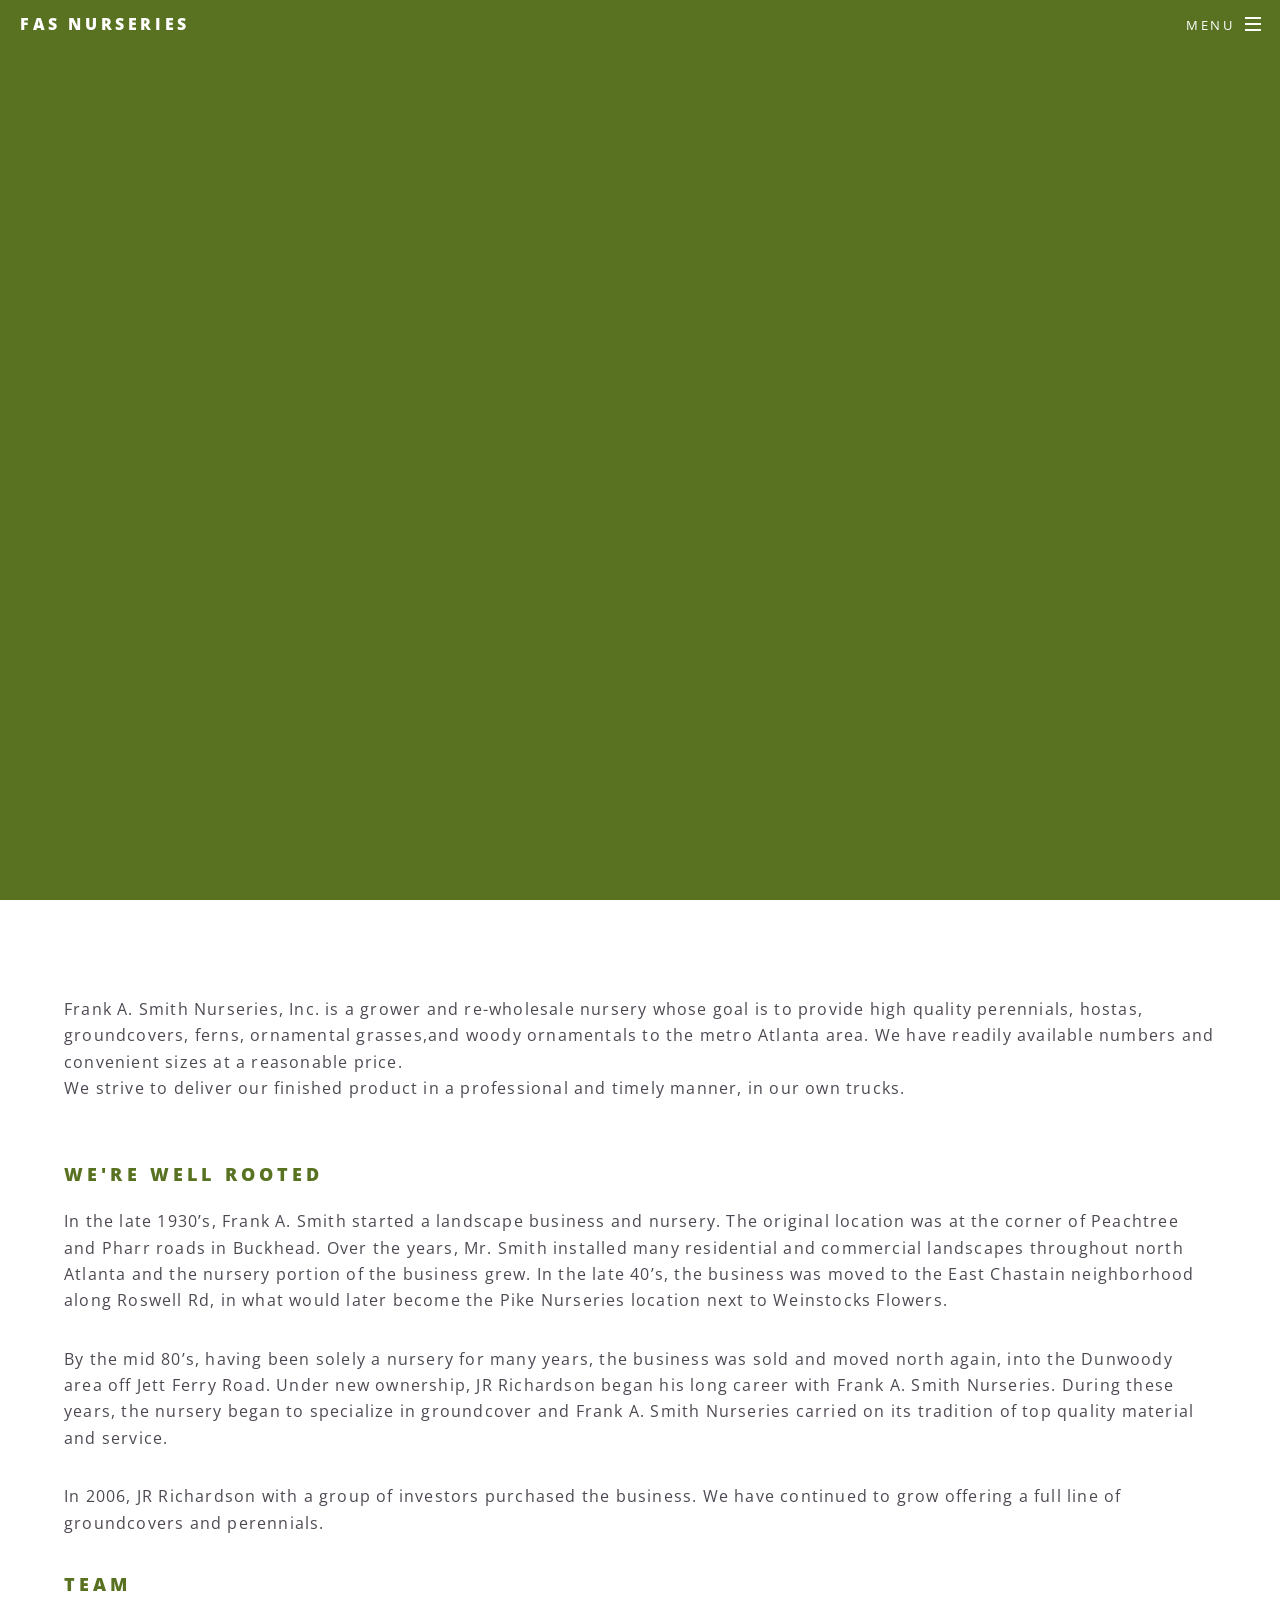
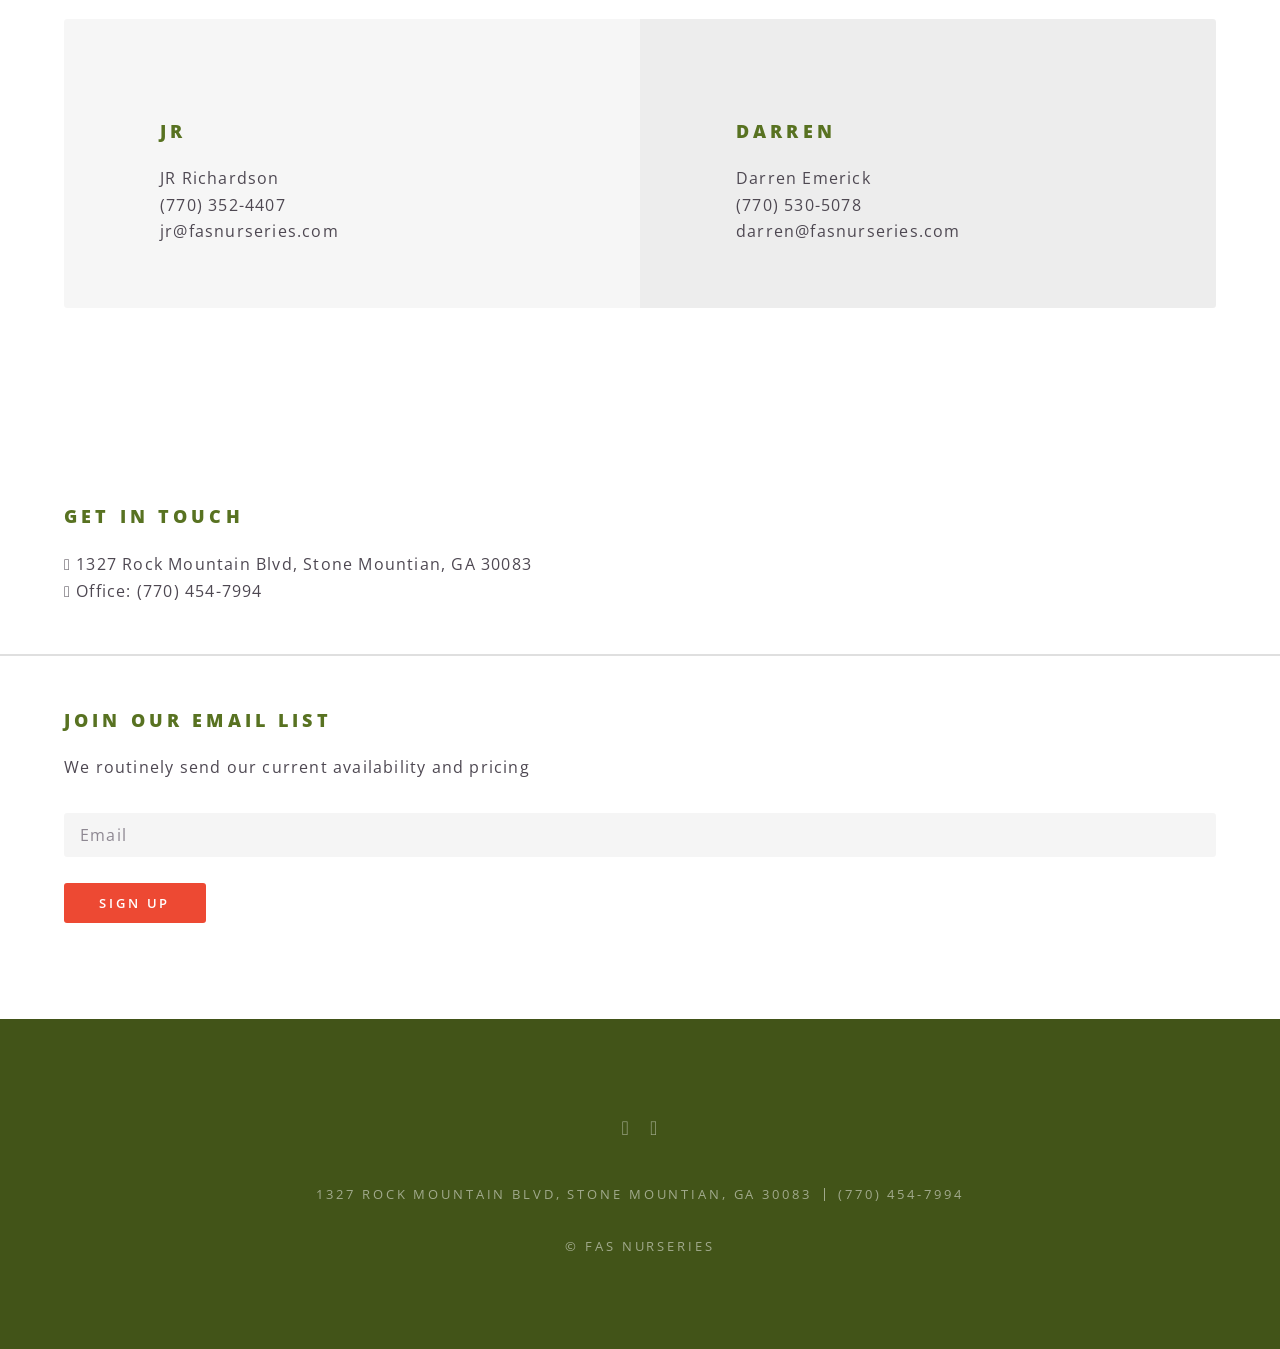
==== docs/index.html @ da51e424 "Fix: add form action attribute to prevent 405 on static host form submissions" ====
<!DOCTYPE html><html lang="en"><head><meta charSet="utf-8"/><meta http-equiv="x-ua-compatible" content="ie=edge"/><meta name="viewport" content="width=device-width, initial-scale=1, shrink-to-fit=no"/><meta name="theme-color" content="#663399"/><meta data-react-helmet="true" name="keywords" content="site, web"/><meta data-react-helmet="true" name="description" content="FAS"/><meta name="generator" content="Gatsby 4.15.1"/><style data-href="/styles.6d2842a8ac114ab1800e.css" data-identity="gatsby-global-css">@import url(https://fonts.googleapis.com/css?family=Open+Sans:400,400italic,600,600italic,800,800italic);
/*!
 * Font Awesome Free 5.9.0 by @fontawesome - https://fontawesome.com
 * License - https://fontawesome.com/license/free (Icons: CC BY 4.0, Fonts: SIL OFL 1.1, Code: MIT License)
 */.fa,.fab,.fal,.far,.fas{-moz-osx-font-smoothing:grayscale;-webkit-font-smoothing:antialiased;text-rendering:auto;display:inline-block;font-style:normal;font-variant:normal;line-height:1}.fa-lg{font-size:1.33333em;line-height:.75em;vertical-align:-.0667em}.fa-xs{font-size:.75em}.fa-sm{font-size:.875em}.fa-1x{font-size:1em}.fa-2x{font-size:2em}.fa-3x{font-size:3em}.fa-4x{font-size:4em}.fa-5x{font-size:5em}.fa-6x{font-size:6em}.fa-7x{font-size:7em}.fa-8x{font-size:8em}.fa-9x{font-size:9em}.fa-10x{font-size:10em}.fa-fw{text-align:center;width:1.25em}.fa-ul{list-style-type:none;margin-left:2.5em;padding-left:0}.fa-ul>li{position:relative}.fa-li{left:-2em;line-height:inherit;position:absolute;text-align:center;width:2em}.fa-border{border:.08em solid #eee;border-radius:.1em;padding:.2em .25em .15em}.fa-pull-left{float:left}.fa-pull-right{float:right}.fa.fa-pull-left,.fab.fa-pull-left,.fal.fa-pull-left,.far.fa-pull-left,.fas.fa-pull-left{margin-right:.3em}.fa.fa-pull-right,.fab.fa-pull-right,.fal.fa-pull-right,.far.fa-pull-right,.fas.fa-pull-right{margin-left:.3em}.fa-spin{animation:fa-spin 2s linear infinite}.fa-pulse{animation:fa-spin 1s steps(8) infinite}@keyframes fa-spin{0%{transform:rotate(0deg)}to{transform:rotate(1turn)}}.fa-rotate-90{-ms-filter:"progid:DXImageTransform.Microsoft.BasicImage(rotation=1)";transform:rotate(90deg)}.fa-rotate-180{-ms-filter:"progid:DXImageTransform.Microsoft.BasicImage(rotation=2)";transform:rotate(180deg)}.fa-rotate-270{-ms-filter:"progid:DXImageTransform.Microsoft.BasicImage(rotation=3)";transform:rotate(270deg)}.fa-flip-horizontal{-ms-filter:"progid:DXImageTransform.Microsoft.BasicImage(rotation=0, mirror=1)";transform:scaleX(-1)}.fa-flip-vertical{transform:scaleY(-1)}.fa-flip-both,.fa-flip-horizontal.fa-flip-vertical,.fa-flip-vertical{-ms-filter:"progid:DXImageTransform.Microsoft.BasicImage(rotation=2, mirror=1)"}.fa-flip-both,.fa-flip-horizontal.fa-flip-vertical{transform:scale(-1)}:root .fa-flip-both,:root .fa-flip-horizontal,:root .fa-flip-vertical,:root .fa-rotate-180,:root .fa-rotate-270,:root .fa-rotate-90{filter:none}.fa-stack{display:inline-block;height:2em;line-height:2em;position:relative;vertical-align:middle;width:2.5em}.fa-stack-1x,.fa-stack-2x{left:0;position:absolute;text-align:center;width:100%}.fa-stack-1x{line-height:inherit}.fa-stack-2x{font-size:2em}.fa-inverse{color:#fff}.fa-500px:before{content:"\f26e"}.fa-accessible-icon:before{content:"\f368"}.fa-accusoft:before{content:"\f369"}.fa-acquisitions-incorporated:before{content:"\f6af"}.fa-ad:before{content:"\f641"}.fa-address-book:before{content:"\f2b9"}.fa-address-card:before{content:"\f2bb"}.fa-adjust:before{content:"\f042"}.fa-adn:before{content:"\f170"}.fa-adobe:before{content:"\f778"}.fa-adversal:before{content:"\f36a"}.fa-affiliatetheme:before{content:"\f36b"}.fa-air-freshener:before{content:"\f5d0"}.fa-airbnb:before{content:"\f834"}.fa-algolia:before{content:"\f36c"}.fa-align-center:before{content:"\f037"}.fa-align-justify:before{content:"\f039"}.fa-align-left:before{content:"\f036"}.fa-align-right:before{content:"\f038"}.fa-alipay:before{content:"\f642"}.fa-allergies:before{content:"\f461"}.fa-amazon:before{content:"\f270"}.fa-amazon-pay:before{content:"\f42c"}.fa-ambulance:before{content:"\f0f9"}.fa-american-sign-language-interpreting:before{content:"\f2a3"}.fa-amilia:before{content:"\f36d"}.fa-anchor:before{content:"\f13d"}.fa-android:before{content:"\f17b"}.fa-angellist:before{content:"\f209"}.fa-angle-double-down:before{content:"\f103"}.fa-angle-double-left:before{content:"\f100"}.fa-angle-double-right:before{content:"\f101"}.fa-angle-double-up:before{content:"\f102"}.fa-angle-down:before{content:"\f107"}.fa-angle-left:before{content:"\f104"}.fa-angle-right:before{content:"\f105"}.fa-angle-up:before{content:"\f106"}.fa-angry:before{content:"\f556"}.fa-angrycreative:before{content:"\f36e"}.fa-angular:before{content:"\f420"}.fa-ankh:before{content:"\f644"}.fa-app-store:before{content:"\f36f"}.fa-app-store-ios:before{content:"\f370"}.fa-apper:before{content:"\f371"}.fa-apple:before{content:"\f179"}.fa-apple-alt:before{content:"\f5d1"}.fa-apple-pay:before{content:"\f415"}.fa-archive:before{content:"\f187"}.fa-archway:before{content:"\f557"}.fa-arrow-alt-circle-down:before{content:"\f358"}.fa-arrow-alt-circle-left:before{content:"\f359"}.fa-arrow-alt-circle-right:before{content:"\f35a"}.fa-arrow-alt-circle-up:before{content:"\f35b"}.fa-arrow-circle-down:before{content:"\f0ab"}.fa-arrow-circle-left:before{content:"\f0a8"}.fa-arrow-circle-right:before{content:"\f0a9"}.fa-arrow-circle-up:before{content:"\f0aa"}.fa-arrow-down:before{content:"\f063"}.fa-arrow-left:before{content:"\f060"}.fa-arrow-right:before{content:"\f061"}.fa-arrow-up:before{content:"\f062"}.fa-arrows-alt:before{content:"\f0b2"}.fa-arrows-alt-h:before{content:"\f337"}.fa-arrows-alt-v:before{content:"\f338"}.fa-artstation:before{content:"\f77a"}.fa-assistive-listening-systems:before{content:"\f2a2"}.fa-asterisk:before{content:"\f069"}.fa-asymmetrik:before{content:"\f372"}.fa-at:before{content:"\f1fa"}.fa-atlas:before{content:"\f558"}.fa-atlassian:before{content:"\f77b"}.fa-atom:before{content:"\f5d2"}.fa-audible:before{content:"\f373"}.fa-audio-description:before{content:"\f29e"}.fa-autoprefixer:before{content:"\f41c"}.fa-avianex:before{content:"\f374"}.fa-aviato:before{content:"\f421"}.fa-award:before{content:"\f559"}.fa-aws:before{content:"\f375"}.fa-baby:before{content:"\f77c"}.fa-baby-carriage:before{content:"\f77d"}.fa-backspace:before{content:"\f55a"}.fa-backward:before{content:"\f04a"}.fa-bacon:before{content:"\f7e5"}.fa-balance-scale:before{content:"\f24e"}.fa-balance-scale-left:before{content:"\f515"}.fa-balance-scale-right:before{content:"\f516"}.fa-ban:before{content:"\f05e"}.fa-band-aid:before{content:"\f462"}.fa-bandcamp:before{content:"\f2d5"}.fa-barcode:before{content:"\f02a"}.fa-bars:before{content:"\f0c9"}.fa-baseball-ball:before{content:"\f433"}.fa-basketball-ball:before{content:"\f434"}.fa-bath:before{content:"\f2cd"}.fa-battery-empty:before{content:"\f244"}.fa-battery-full:before{content:"\f240"}.fa-battery-half:before{content:"\f242"}.fa-battery-quarter:before{content:"\f243"}.fa-battery-three-quarters:before{content:"\f241"}.fa-battle-net:before{content:"\f835"}.fa-bed:before{content:"\f236"}.fa-beer:before{content:"\f0fc"}.fa-behance:before{content:"\f1b4"}.fa-behance-square:before{content:"\f1b5"}.fa-bell:before{content:"\f0f3"}.fa-bell-slash:before{content:"\f1f6"}.fa-bezier-curve:before{content:"\f55b"}.fa-bible:before{content:"\f647"}.fa-bicycle:before{content:"\f206"}.fa-biking:before{content:"\f84a"}.fa-bimobject:before{content:"\f378"}.fa-binoculars:before{content:"\f1e5"}.fa-biohazard:before{content:"\f780"}.fa-birthday-cake:before{content:"\f1fd"}.fa-bitbucket:before{content:"\f171"}.fa-bitcoin:before{content:"\f379"}.fa-bity:before{content:"\f37a"}.fa-black-tie:before{content:"\f27e"}.fa-blackberry:before{content:"\f37b"}.fa-blender:before{content:"\f517"}.fa-blender-phone:before{content:"\f6b6"}.fa-blind:before{content:"\f29d"}.fa-blog:before{content:"\f781"}.fa-blogger:before{content:"\f37c"}.fa-blogger-b:before{content:"\f37d"}.fa-bluetooth:before{content:"\f293"}.fa-bluetooth-b:before{content:"\f294"}.fa-bold:before{content:"\f032"}.fa-bolt:before{content:"\f0e7"}.fa-bomb:before{content:"\f1e2"}.fa-bone:before{content:"\f5d7"}.fa-bong:before{content:"\f55c"}.fa-book:before{content:"\f02d"}.fa-book-dead:before{content:"\f6b7"}.fa-book-medical:before{content:"\f7e6"}.fa-book-open:before{content:"\f518"}.fa-book-reader:before{content:"\f5da"}.fa-bookmark:before{content:"\f02e"}.fa-bootstrap:before{content:"\f836"}.fa-border-all:before{content:"\f84c"}.fa-border-none:before{content:"\f850"}.fa-border-style:before{content:"\f853"}.fa-bowling-ball:before{content:"\f436"}.fa-box:before{content:"\f466"}.fa-box-open:before{content:"\f49e"}.fa-boxes:before{content:"\f468"}.fa-braille:before{content:"\f2a1"}.fa-brain:before{content:"\f5dc"}.fa-bread-slice:before{content:"\f7ec"}.fa-briefcase:before{content:"\f0b1"}.fa-briefcase-medical:before{content:"\f469"}.fa-broadcast-tower:before{content:"\f519"}.fa-broom:before{content:"\f51a"}.fa-brush:before{content:"\f55d"}.fa-btc:before{content:"\f15a"}.fa-buffer:before{content:"\f837"}.fa-bug:before{content:"\f188"}.fa-building:before{content:"\f1ad"}.fa-bullhorn:before{content:"\f0a1"}.fa-bullseye:before{content:"\f140"}.fa-burn:before{content:"\f46a"}.fa-buromobelexperte:before{content:"\f37f"}.fa-bus:before{content:"\f207"}.fa-bus-alt:before{content:"\f55e"}.fa-business-time:before{content:"\f64a"}.fa-buysellads:before{content:"\f20d"}.fa-calculator:before{content:"\f1ec"}.fa-calendar:before{content:"\f133"}.fa-calendar-alt:before{content:"\f073"}.fa-calendar-check:before{content:"\f274"}.fa-calendar-day:before{content:"\f783"}.fa-calendar-minus:before{content:"\f272"}.fa-calendar-plus:before{content:"\f271"}.fa-calendar-times:before{content:"\f273"}.fa-calendar-week:before{content:"\f784"}.fa-camera:before{content:"\f030"}.fa-camera-retro:before{content:"\f083"}.fa-campground:before{content:"\f6bb"}.fa-canadian-maple-leaf:before{content:"\f785"}.fa-candy-cane:before{content:"\f786"}.fa-cannabis:before{content:"\f55f"}.fa-capsules:before{content:"\f46b"}.fa-car:before{content:"\f1b9"}.fa-car-alt:before{content:"\f5de"}.fa-car-battery:before{content:"\f5df"}.fa-car-crash:before{content:"\f5e1"}.fa-car-side:before{content:"\f5e4"}.fa-caret-down:before{content:"\f0d7"}.fa-caret-left:before{content:"\f0d9"}.fa-caret-right:before{content:"\f0da"}.fa-caret-square-down:before{content:"\f150"}.fa-caret-square-left:before{content:"\f191"}.fa-caret-square-right:before{content:"\f152"}.fa-caret-square-up:before{content:"\f151"}.fa-caret-up:before{content:"\f0d8"}.fa-carrot:before{content:"\f787"}.fa-cart-arrow-down:before{content:"\f218"}.fa-cart-plus:before{content:"\f217"}.fa-cash-register:before{content:"\f788"}.fa-cat:before{content:"\f6be"}.fa-cc-amazon-pay:before{content:"\f42d"}.fa-cc-amex:before{content:"\f1f3"}.fa-cc-apple-pay:before{content:"\f416"}.fa-cc-diners-club:before{content:"\f24c"}.fa-cc-discover:before{content:"\f1f2"}.fa-cc-jcb:before{content:"\f24b"}.fa-cc-mastercard:before{content:"\f1f1"}.fa-cc-paypal:before{content:"\f1f4"}.fa-cc-stripe:before{content:"\f1f5"}.fa-cc-visa:before{content:"\f1f0"}.fa-centercode:before{content:"\f380"}.fa-centos:before{content:"\f789"}.fa-certificate:before{content:"\f0a3"}.fa-chair:before{content:"\f6c0"}.fa-chalkboard:before{content:"\f51b"}.fa-chalkboard-teacher:before{content:"\f51c"}.fa-charging-station:before{content:"\f5e7"}.fa-chart-area:before{content:"\f1fe"}.fa-chart-bar:before{content:"\f080"}.fa-chart-line:before{content:"\f201"}.fa-chart-pie:before{content:"\f200"}.fa-check:before{content:"\f00c"}.fa-check-circle:before{content:"\f058"}.fa-check-double:before{content:"\f560"}.fa-check-square:before{content:"\f14a"}.fa-cheese:before{content:"\f7ef"}.fa-chess:before{content:"\f439"}.fa-chess-bishop:before{content:"\f43a"}.fa-chess-board:before{content:"\f43c"}.fa-chess-king:before{content:"\f43f"}.fa-chess-knight:before{content:"\f441"}.fa-chess-pawn:before{content:"\f443"}.fa-chess-queen:before{content:"\f445"}.fa-chess-rook:before{content:"\f447"}.fa-chevron-circle-down:before{content:"\f13a"}.fa-chevron-circle-left:before{content:"\f137"}.fa-chevron-circle-right:before{content:"\f138"}.fa-chevron-circle-up:before{content:"\f139"}.fa-chevron-down:before{content:"\f078"}.fa-chevron-left:before{content:"\f053"}.fa-chevron-right:before{content:"\f054"}.fa-chevron-up:before{content:"\f077"}.fa-child:before{content:"\f1ae"}.fa-chrome:before{content:"\f268"}.fa-chromecast:before{content:"\f838"}.fa-church:before{content:"\f51d"}.fa-circle:before{content:"\f111"}.fa-circle-notch:before{content:"\f1ce"}.fa-city:before{content:"\f64f"}.fa-clinic-medical:before{content:"\f7f2"}.fa-clipboard:before{content:"\f328"}.fa-clipboard-check:before{content:"\f46c"}.fa-clipboard-list:before{content:"\f46d"}.fa-clock:before{content:"\f017"}.fa-clone:before{content:"\f24d"}.fa-closed-captioning:before{content:"\f20a"}.fa-cloud:before{content:"\f0c2"}.fa-cloud-download-alt:before{content:"\f381"}.fa-cloud-meatball:before{content:"\f73b"}.fa-cloud-moon:before{content:"\f6c3"}.fa-cloud-moon-rain:before{content:"\f73c"}.fa-cloud-rain:before{content:"\f73d"}.fa-cloud-showers-heavy:before{content:"\f740"}.fa-cloud-sun:before{content:"\f6c4"}.fa-cloud-sun-rain:before{content:"\f743"}.fa-cloud-upload-alt:before{content:"\f382"}.fa-cloudscale:before{content:"\f383"}.fa-cloudsmith:before{content:"\f384"}.fa-cloudversify:before{content:"\f385"}.fa-cocktail:before{content:"\f561"}.fa-code:before{content:"\f121"}.fa-code-branch:before{content:"\f126"}.fa-codepen:before{content:"\f1cb"}.fa-codiepie:before{content:"\f284"}.fa-coffee:before{content:"\f0f4"}.fa-cog:before{content:"\f013"}.fa-cogs:before{content:"\f085"}.fa-coins:before{content:"\f51e"}.fa-columns:before{content:"\f0db"}.fa-comment:before{content:"\f075"}.fa-comment-alt:before{content:"\f27a"}.fa-comment-dollar:before{content:"\f651"}.fa-comment-dots:before{content:"\f4ad"}.fa-comment-medical:before{content:"\f7f5"}.fa-comment-slash:before{content:"\f4b3"}.fa-comments:before{content:"\f086"}.fa-comments-dollar:before{content:"\f653"}.fa-compact-disc:before{content:"\f51f"}.fa-compass:before{content:"\f14e"}.fa-compress:before{content:"\f066"}.fa-compress-arrows-alt:before{content:"\f78c"}.fa-concierge-bell:before{content:"\f562"}.fa-confluence:before{content:"\f78d"}.fa-connectdevelop:before{content:"\f20e"}.fa-contao:before{content:"\f26d"}.fa-cookie:before{content:"\f563"}.fa-cookie-bite:before{content:"\f564"}.fa-copy:before{content:"\f0c5"}.fa-copyright:before{content:"\f1f9"}.fa-couch:before{content:"\f4b8"}.fa-cpanel:before{content:"\f388"}.fa-creative-commons:before{content:"\f25e"}.fa-creative-commons-by:before{content:"\f4e7"}.fa-creative-commons-nc:before{content:"\f4e8"}.fa-creative-commons-nc-eu:before{content:"\f4e9"}.fa-creative-commons-nc-jp:before{content:"\f4ea"}.fa-creative-commons-nd:before{content:"\f4eb"}.fa-creative-commons-pd:before{content:"\f4ec"}.fa-creative-commons-pd-alt:before{content:"\f4ed"}.fa-creative-commons-remix:before{content:"\f4ee"}.fa-creative-commons-sa:before{content:"\f4ef"}.fa-creative-commons-sampling:before{content:"\f4f0"}.fa-creative-commons-sampling-plus:before{content:"\f4f1"}.fa-creative-commons-share:before{content:"\f4f2"}.fa-creative-commons-zero:before{content:"\f4f3"}.fa-credit-card:before{content:"\f09d"}.fa-critical-role:before{content:"\f6c9"}.fa-crop:before{content:"\f125"}.fa-crop-alt:before{content:"\f565"}.fa-cross:before{content:"\f654"}.fa-crosshairs:before{content:"\f05b"}.fa-crow:before{content:"\f520"}.fa-crown:before{content:"\f521"}.fa-crutch:before{content:"\f7f7"}.fa-css3:before{content:"\f13c"}.fa-css3-alt:before{content:"\f38b"}.fa-cube:before{content:"\f1b2"}.fa-cubes:before{content:"\f1b3"}.fa-cut:before{content:"\f0c4"}.fa-cuttlefish:before{content:"\f38c"}.fa-d-and-d:before{content:"\f38d"}.fa-d-and-d-beyond:before{content:"\f6ca"}.fa-dashcube:before{content:"\f210"}.fa-database:before{content:"\f1c0"}.fa-deaf:before{content:"\f2a4"}.fa-delicious:before{content:"\f1a5"}.fa-democrat:before{content:"\f747"}.fa-deploydog:before{content:"\f38e"}.fa-deskpro:before{content:"\f38f"}.fa-desktop:before{content:"\f108"}.fa-dev:before{content:"\f6cc"}.fa-deviantart:before{content:"\f1bd"}.fa-dharmachakra:before{content:"\f655"}.fa-dhl:before{content:"\f790"}.fa-diagnoses:before{content:"\f470"}.fa-diaspora:before{content:"\f791"}.fa-dice:before{content:"\f522"}.fa-dice-d20:before{content:"\f6cf"}.fa-dice-d6:before{content:"\f6d1"}.fa-dice-five:before{content:"\f523"}.fa-dice-four:before{content:"\f524"}.fa-dice-one:before{content:"\f525"}.fa-dice-six:before{content:"\f526"}.fa-dice-three:before{content:"\f527"}.fa-dice-two:before{content:"\f528"}.fa-digg:before{content:"\f1a6"}.fa-digital-ocean:before{content:"\f391"}.fa-digital-tachograph:before{content:"\f566"}.fa-directions:before{content:"\f5eb"}.fa-discord:before{content:"\f392"}.fa-discourse:before{content:"\f393"}.fa-divide:before{content:"\f529"}.fa-dizzy:before{content:"\f567"}.fa-dna:before{content:"\f471"}.fa-dochub:before{content:"\f394"}.fa-docker:before{content:"\f395"}.fa-dog:before{content:"\f6d3"}.fa-dollar-sign:before{content:"\f155"}.fa-dolly:before{content:"\f472"}.fa-dolly-flatbed:before{content:"\f474"}.fa-donate:before{content:"\f4b9"}.fa-door-closed:before{content:"\f52a"}.fa-door-open:before{content:"\f52b"}.fa-dot-circle:before{content:"\f192"}.fa-dove:before{content:"\f4ba"}.fa-download:before{content:"\f019"}.fa-draft2digital:before{content:"\f396"}.fa-drafting-compass:before{content:"\f568"}.fa-dragon:before{content:"\f6d5"}.fa-draw-polygon:before{content:"\f5ee"}.fa-dribbble:before{content:"\f17d"}.fa-dribbble-square:before{content:"\f397"}.fa-dropbox:before{content:"\f16b"}.fa-drum:before{content:"\f569"}.fa-drum-steelpan:before{content:"\f56a"}.fa-drumstick-bite:before{content:"\f6d7"}.fa-drupal:before{content:"\f1a9"}.fa-dumbbell:before{content:"\f44b"}.fa-dumpster:before{content:"\f793"}.fa-dumpster-fire:before{content:"\f794"}.fa-dungeon:before{content:"\f6d9"}.fa-dyalog:before{content:"\f399"}.fa-earlybirds:before{content:"\f39a"}.fa-ebay:before{content:"\f4f4"}.fa-edge:before{content:"\f282"}.fa-edit:before{content:"\f044"}.fa-egg:before{content:"\f7fb"}.fa-eject:before{content:"\f052"}.fa-elementor:before{content:"\f430"}.fa-ellipsis-h:before{content:"\f141"}.fa-ellipsis-v:before{content:"\f142"}.fa-ello:before{content:"\f5f1"}.fa-ember:before{content:"\f423"}.fa-empire:before{content:"\f1d1"}.fa-envelope:before{content:"\f0e0"}.fa-envelope-open:before{content:"\f2b6"}.fa-envelope-open-text:before{content:"\f658"}.fa-envelope-square:before{content:"\f199"}.fa-envira:before{content:"\f299"}.fa-equals:before{content:"\f52c"}.fa-eraser:before{content:"\f12d"}.fa-erlang:before{content:"\f39d"}.fa-ethereum:before{content:"\f42e"}.fa-ethernet:before{content:"\f796"}.fa-etsy:before{content:"\f2d7"}.fa-euro-sign:before{content:"\f153"}.fa-evernote:before{content:"\f839"}.fa-exchange-alt:before{content:"\f362"}.fa-exclamation:before{content:"\f12a"}.fa-exclamation-circle:before{content:"\f06a"}.fa-exclamation-triangle:before{content:"\f071"}.fa-expand:before{content:"\f065"}.fa-expand-arrows-alt:before{content:"\f31e"}.fa-expeditedssl:before{content:"\f23e"}.fa-external-link-alt:before{content:"\f35d"}.fa-external-link-square-alt:before{content:"\f360"}.fa-eye:before{content:"\f06e"}.fa-eye-dropper:before{content:"\f1fb"}.fa-eye-slash:before{content:"\f070"}.fa-facebook:before{content:"\f09a"}.fa-facebook-f:before{content:"\f39e"}.fa-facebook-messenger:before{content:"\f39f"}.fa-facebook-square:before{content:"\f082"}.fa-fan:before{content:"\f863"}.fa-fantasy-flight-games:before{content:"\f6dc"}.fa-fast-backward:before{content:"\f049"}.fa-fast-forward:before{content:"\f050"}.fa-fax:before{content:"\f1ac"}.fa-feather:before{content:"\f52d"}.fa-feather-alt:before{content:"\f56b"}.fa-fedex:before{content:"\f797"}.fa-fedora:before{content:"\f798"}.fa-female:before{content:"\f182"}.fa-fighter-jet:before{content:"\f0fb"}.fa-figma:before{content:"\f799"}.fa-file:before{content:"\f15b"}.fa-file-alt:before{content:"\f15c"}.fa-file-archive:before{content:"\f1c6"}.fa-file-audio:before{content:"\f1c7"}.fa-file-code:before{content:"\f1c9"}.fa-file-contract:before{content:"\f56c"}.fa-file-csv:before{content:"\f6dd"}.fa-file-download:before{content:"\f56d"}.fa-file-excel:before{content:"\f1c3"}.fa-file-export:before{content:"\f56e"}.fa-file-image:before{content:"\f1c5"}.fa-file-import:before{content:"\f56f"}.fa-file-invoice:before{content:"\f570"}.fa-file-invoice-dollar:before{content:"\f571"}.fa-file-medical:before{content:"\f477"}.fa-file-medical-alt:before{content:"\f478"}.fa-file-pdf:before{content:"\f1c1"}.fa-file-powerpoint:before{content:"\f1c4"}.fa-file-prescription:before{content:"\f572"}.fa-file-signature:before{content:"\f573"}.fa-file-upload:before{content:"\f574"}.fa-file-video:before{content:"\f1c8"}.fa-file-word:before{content:"\f1c2"}.fa-fill:before{content:"\f575"}.fa-fill-drip:before{content:"\f576"}.fa-film:before{content:"\f008"}.fa-filter:before{content:"\f0b0"}.fa-fingerprint:before{content:"\f577"}.fa-fire:before{content:"\f06d"}.fa-fire-alt:before{content:"\f7e4"}.fa-fire-extinguisher:before{content:"\f134"}.fa-firefox:before{content:"\f269"}.fa-first-aid:before{content:"\f479"}.fa-first-order:before{content:"\f2b0"}.fa-first-order-alt:before{content:"\f50a"}.fa-firstdraft:before{content:"\f3a1"}.fa-fish:before{content:"\f578"}.fa-fist-raised:before{content:"\f6de"}.fa-flag:before{content:"\f024"}.fa-flag-checkered:before{content:"\f11e"}.fa-flag-usa:before{content:"\f74d"}.fa-flask:before{content:"\f0c3"}.fa-flickr:before{content:"\f16e"}.fa-flipboard:before{content:"\f44d"}.fa-flushed:before{content:"\f579"}.fa-fly:before{content:"\f417"}.fa-folder:before{content:"\f07b"}.fa-folder-minus:before{content:"\f65d"}.fa-folder-open:before{content:"\f07c"}.fa-folder-plus:before{content:"\f65e"}.fa-font:before{content:"\f031"}.fa-font-awesome:before{content:"\f2b4"}.fa-font-awesome-alt:before{content:"\f35c"}.fa-font-awesome-flag:before{content:"\f425"}.fa-font-awesome-logo-full:before{content:"\f4e6"}.fa-fonticons:before{content:"\f280"}.fa-fonticons-fi:before{content:"\f3a2"}.fa-football-ball:before{content:"\f44e"}.fa-fort-awesome:before{content:"\f286"}.fa-fort-awesome-alt:before{content:"\f3a3"}.fa-forumbee:before{content:"\f211"}.fa-forward:before{content:"\f04e"}.fa-foursquare:before{content:"\f180"}.fa-free-code-camp:before{content:"\f2c5"}.fa-freebsd:before{content:"\f3a4"}.fa-frog:before{content:"\f52e"}.fa-frown:before{content:"\f119"}.fa-frown-open:before{content:"\f57a"}.fa-fulcrum:before{content:"\f50b"}.fa-funnel-dollar:before{content:"\f662"}.fa-futbol:before{content:"\f1e3"}.fa-galactic-republic:before{content:"\f50c"}.fa-galactic-senate:before{content:"\f50d"}.fa-gamepad:before{content:"\f11b"}.fa-gas-pump:before{content:"\f52f"}.fa-gavel:before{content:"\f0e3"}.fa-gem:before{content:"\f3a5"}.fa-genderless:before{content:"\f22d"}.fa-get-pocket:before{content:"\f265"}.fa-gg:before{content:"\f260"}.fa-gg-circle:before{content:"\f261"}.fa-ghost:before{content:"\f6e2"}.fa-gift:before{content:"\f06b"}.fa-gifts:before{content:"\f79c"}.fa-git:before{content:"\f1d3"}.fa-git-alt:before{content:"\f841"}.fa-git-square:before{content:"\f1d2"}.fa-github:before{content:"\f09b"}.fa-github-alt:before{content:"\f113"}.fa-github-square:before{content:"\f092"}.fa-gitkraken:before{content:"\f3a6"}.fa-gitlab:before{content:"\f296"}.fa-gitter:before{content:"\f426"}.fa-glass-cheers:before{content:"\f79f"}.fa-glass-martini:before{content:"\f000"}.fa-glass-martini-alt:before{content:"\f57b"}.fa-glass-whiskey:before{content:"\f7a0"}.fa-glasses:before{content:"\f530"}.fa-glide:before{content:"\f2a5"}.fa-glide-g:before{content:"\f2a6"}.fa-globe:before{content:"\f0ac"}.fa-globe-africa:before{content:"\f57c"}.fa-globe-americas:before{content:"\f57d"}.fa-globe-asia:before{content:"\f57e"}.fa-globe-europe:before{content:"\f7a2"}.fa-gofore:before{content:"\f3a7"}.fa-golf-ball:before{content:"\f450"}.fa-goodreads:before{content:"\f3a8"}.fa-goodreads-g:before{content:"\f3a9"}.fa-google:before{content:"\f1a0"}.fa-google-drive:before{content:"\f3aa"}.fa-google-play:before{content:"\f3ab"}.fa-google-plus:before{content:"\f2b3"}.fa-google-plus-g:before{content:"\f0d5"}.fa-google-plus-square:before{content:"\f0d4"}.fa-google-wallet:before{content:"\f1ee"}.fa-gopuram:before{content:"\f664"}.fa-graduation-cap:before{content:"\f19d"}.fa-gratipay:before{content:"\f184"}.fa-grav:before{content:"\f2d6"}.fa-greater-than:before{content:"\f531"}.fa-greater-than-equal:before{content:"\f532"}.fa-grimace:before{content:"\f57f"}.fa-grin:before{content:"\f580"}.fa-grin-alt:before{content:"\f581"}.fa-grin-beam:before{content:"\f582"}.fa-grin-beam-sweat:before{content:"\f583"}.fa-grin-hearts:before{content:"\f584"}.fa-grin-squint:before{content:"\f585"}.fa-grin-squint-tears:before{content:"\f586"}.fa-grin-stars:before{content:"\f587"}.fa-grin-tears:before{content:"\f588"}.fa-grin-tongue:before{content:"\f589"}.fa-grin-tongue-squint:before{content:"\f58a"}.fa-grin-tongue-wink:before{content:"\f58b"}.fa-grin-wink:before{content:"\f58c"}.fa-grip-horizontal:before{content:"\f58d"}.fa-grip-lines:before{content:"\f7a4"}.fa-grip-lines-vertical:before{content:"\f7a5"}.fa-grip-vertical:before{content:"\f58e"}.fa-gripfire:before{content:"\f3ac"}.fa-grunt:before{content:"\f3ad"}.fa-guitar:before{content:"\f7a6"}.fa-gulp:before{content:"\f3ae"}.fa-h-square:before{content:"\f0fd"}.fa-hacker-news:before{content:"\f1d4"}.fa-hacker-news-square:before{content:"\f3af"}.fa-hackerrank:before{content:"\f5f7"}.fa-hamburger:before{content:"\f805"}.fa-hammer:before{content:"\f6e3"}.fa-hamsa:before{content:"\f665"}.fa-hand-holding:before{content:"\f4bd"}.fa-hand-holding-heart:before{content:"\f4be"}.fa-hand-holding-usd:before{content:"\f4c0"}.fa-hand-lizard:before{content:"\f258"}.fa-hand-middle-finger:before{content:"\f806"}.fa-hand-paper:before{content:"\f256"}.fa-hand-peace:before{content:"\f25b"}.fa-hand-point-down:before{content:"\f0a7"}.fa-hand-point-left:before{content:"\f0a5"}.fa-hand-point-right:before{content:"\f0a4"}.fa-hand-point-up:before{content:"\f0a6"}.fa-hand-pointer:before{content:"\f25a"}.fa-hand-rock:before{content:"\f255"}.fa-hand-scissors:before{content:"\f257"}.fa-hand-spock:before{content:"\f259"}.fa-hands:before{content:"\f4c2"}.fa-hands-helping:before{content:"\f4c4"}.fa-handshake:before{content:"\f2b5"}.fa-hanukiah:before{content:"\f6e6"}.fa-hard-hat:before{content:"\f807"}.fa-hashtag:before{content:"\f292"}.fa-hat-wizard:before{content:"\f6e8"}.fa-haykal:before{content:"\f666"}.fa-hdd:before{content:"\f0a0"}.fa-heading:before{content:"\f1dc"}.fa-headphones:before{content:"\f025"}.fa-headphones-alt:before{content:"\f58f"}.fa-headset:before{content:"\f590"}.fa-heart:before{content:"\f004"}.fa-heart-broken:before{content:"\f7a9"}.fa-heartbeat:before{content:"\f21e"}.fa-helicopter:before{content:"\f533"}.fa-highlighter:before{content:"\f591"}.fa-hiking:before{content:"\f6ec"}.fa-hippo:before{content:"\f6ed"}.fa-hips:before{content:"\f452"}.fa-hire-a-helper:before{content:"\f3b0"}.fa-history:before{content:"\f1da"}.fa-hockey-puck:before{content:"\f453"}.fa-holly-berry:before{content:"\f7aa"}.fa-home:before{content:"\f015"}.fa-hooli:before{content:"\f427"}.fa-hornbill:before{content:"\f592"}.fa-horse:before{content:"\f6f0"}.fa-horse-head:before{content:"\f7ab"}.fa-hospital:before{content:"\f0f8"}.fa-hospital-alt:before{content:"\f47d"}.fa-hospital-symbol:before{content:"\f47e"}.fa-hot-tub:before{content:"\f593"}.fa-hotdog:before{content:"\f80f"}.fa-hotel:before{content:"\f594"}.fa-hotjar:before{content:"\f3b1"}.fa-hourglass:before{content:"\f254"}.fa-hourglass-end:before{content:"\f253"}.fa-hourglass-half:before{content:"\f252"}.fa-hourglass-start:before{content:"\f251"}.fa-house-damage:before{content:"\f6f1"}.fa-houzz:before{content:"\f27c"}.fa-hryvnia:before{content:"\f6f2"}.fa-html5:before{content:"\f13b"}.fa-hubspot:before{content:"\f3b2"}.fa-i-cursor:before{content:"\f246"}.fa-ice-cream:before{content:"\f810"}.fa-icicles:before{content:"\f7ad"}.fa-icons:before{content:"\f86d"}.fa-id-badge:before{content:"\f2c1"}.fa-id-card:before{content:"\f2c2"}.fa-id-card-alt:before{content:"\f47f"}.fa-igloo:before{content:"\f7ae"}.fa-image:before{content:"\f03e"}.fa-images:before{content:"\f302"}.fa-imdb:before{content:"\f2d8"}.fa-inbox:before{content:"\f01c"}.fa-indent:before{content:"\f03c"}.fa-industry:before{content:"\f275"}.fa-infinity:before{content:"\f534"}.fa-info:before{content:"\f129"}.fa-info-circle:before{content:"\f05a"}.fa-instagram:before{content:"\f16d"}.fa-intercom:before{content:"\f7af"}.fa-internet-explorer:before{content:"\f26b"}.fa-invision:before{content:"\f7b0"}.fa-ioxhost:before{content:"\f208"}.fa-italic:before{content:"\f033"}.fa-itch-io:before{content:"\f83a"}.fa-itunes:before{content:"\f3b4"}.fa-itunes-note:before{content:"\f3b5"}.fa-java:before{content:"\f4e4"}.fa-jedi:before{content:"\f669"}.fa-jedi-order:before{content:"\f50e"}.fa-jenkins:before{content:"\f3b6"}.fa-jira:before{content:"\f7b1"}.fa-joget:before{content:"\f3b7"}.fa-joint:before{content:"\f595"}.fa-joomla:before{content:"\f1aa"}.fa-journal-whills:before{content:"\f66a"}.fa-js:before{content:"\f3b8"}.fa-js-square:before{content:"\f3b9"}.fa-jsfiddle:before{content:"\f1cc"}.fa-kaaba:before{content:"\f66b"}.fa-kaggle:before{content:"\f5fa"}.fa-key:before{content:"\f084"}.fa-keybase:before{content:"\f4f5"}.fa-keyboard:before{content:"\f11c"}.fa-keycdn:before{content:"\f3ba"}.fa-khanda:before{content:"\f66d"}.fa-kickstarter:before{content:"\f3bb"}.fa-kickstarter-k:before{content:"\f3bc"}.fa-kiss:before{content:"\f596"}.fa-kiss-beam:before{content:"\f597"}.fa-kiss-wink-heart:before{content:"\f598"}.fa-kiwi-bird:before{content:"\f535"}.fa-korvue:before{content:"\f42f"}.fa-landmark:before{content:"\f66f"}.fa-language:before{content:"\f1ab"}.fa-laptop:before{content:"\f109"}.fa-laptop-code:before{content:"\f5fc"}.fa-laptop-medical:before{content:"\f812"}.fa-laravel:before{content:"\f3bd"}.fa-lastfm:before{content:"\f202"}.fa-lastfm-square:before{content:"\f203"}.fa-laugh:before{content:"\f599"}.fa-laugh-beam:before{content:"\f59a"}.fa-laugh-squint:before{content:"\f59b"}.fa-laugh-wink:before{content:"\f59c"}.fa-layer-group:before{content:"\f5fd"}.fa-leaf:before{content:"\f06c"}.fa-leanpub:before{content:"\f212"}.fa-lemon:before{content:"\f094"}.fa-less:before{content:"\f41d"}.fa-less-than:before{content:"\f536"}.fa-less-than-equal:before{content:"\f537"}.fa-level-down-alt:before{content:"\f3be"}.fa-level-up-alt:before{content:"\f3bf"}.fa-life-ring:before{content:"\f1cd"}.fa-lightbulb:before{content:"\f0eb"}.fa-line:before{content:"\f3c0"}.fa-link:before{content:"\f0c1"}.fa-linkedin:before{content:"\f08c"}.fa-linkedin-in:before{content:"\f0e1"}.fa-linode:before{content:"\f2b8"}.fa-linux:before{content:"\f17c"}.fa-lira-sign:before{content:"\f195"}.fa-list:before{content:"\f03a"}.fa-list-alt:before{content:"\f022"}.fa-list-ol:before{content:"\f0cb"}.fa-list-ul:before{content:"\f0ca"}.fa-location-arrow:before{content:"\f124"}.fa-lock:before{content:"\f023"}.fa-lock-open:before{content:"\f3c1"}.fa-long-arrow-alt-down:before{content:"\f309"}.fa-long-arrow-alt-left:before{content:"\f30a"}.fa-long-arrow-alt-right:before{content:"\f30b"}.fa-long-arrow-alt-up:before{content:"\f30c"}.fa-low-vision:before{content:"\f2a8"}.fa-luggage-cart:before{content:"\f59d"}.fa-lyft:before{content:"\f3c3"}.fa-magento:before{content:"\f3c4"}.fa-magic:before{content:"\f0d0"}.fa-magnet:before{content:"\f076"}.fa-mail-bulk:before{content:"\f674"}.fa-mailchimp:before{content:"\f59e"}.fa-male:before{content:"\f183"}.fa-mandalorian:before{content:"\f50f"}.fa-map:before{content:"\f279"}.fa-map-marked:before{content:"\f59f"}.fa-map-marked-alt:before{content:"\f5a0"}.fa-map-marker:before{content:"\f041"}.fa-map-marker-alt:before{content:"\f3c5"}.fa-map-pin:before{content:"\f276"}.fa-map-signs:before{content:"\f277"}.fa-markdown:before{content:"\f60f"}.fa-marker:before{content:"\f5a1"}.fa-mars:before{content:"\f222"}.fa-mars-double:before{content:"\f227"}.fa-mars-stroke:before{content:"\f229"}.fa-mars-stroke-h:before{content:"\f22b"}.fa-mars-stroke-v:before{content:"\f22a"}.fa-mask:before{content:"\f6fa"}.fa-mastodon:before{content:"\f4f6"}.fa-maxcdn:before{content:"\f136"}.fa-medal:before{content:"\f5a2"}.fa-medapps:before{content:"\f3c6"}.fa-medium:before{content:"\f23a"}.fa-medium-m:before{content:"\f3c7"}.fa-medkit:before{content:"\f0fa"}.fa-medrt:before{content:"\f3c8"}.fa-meetup:before{content:"\f2e0"}.fa-megaport:before{content:"\f5a3"}.fa-meh:before{content:"\f11a"}.fa-meh-blank:before{content:"\f5a4"}.fa-meh-rolling-eyes:before{content:"\f5a5"}.fa-memory:before{content:"\f538"}.fa-mendeley:before{content:"\f7b3"}.fa-menorah:before{content:"\f676"}.fa-mercury:before{content:"\f223"}.fa-meteor:before{content:"\f753"}.fa-microchip:before{content:"\f2db"}.fa-microphone:before{content:"\f130"}.fa-microphone-alt:before{content:"\f3c9"}.fa-microphone-alt-slash:before{content:"\f539"}.fa-microphone-slash:before{content:"\f131"}.fa-microscope:before{content:"\f610"}.fa-microsoft:before{content:"\f3ca"}.fa-minus:before{content:"\f068"}.fa-minus-circle:before{content:"\f056"}.fa-minus-square:before{content:"\f146"}.fa-mitten:before{content:"\f7b5"}.fa-mix:before{content:"\f3cb"}.fa-mixcloud:before{content:"\f289"}.fa-mizuni:before{content:"\f3cc"}.fa-mobile:before{content:"\f10b"}.fa-mobile-alt:before{content:"\f3cd"}.fa-modx:before{content:"\f285"}.fa-monero:before{content:"\f3d0"}.fa-money-bill:before{content:"\f0d6"}.fa-money-bill-alt:before{content:"\f3d1"}.fa-money-bill-wave:before{content:"\f53a"}.fa-money-bill-wave-alt:before{content:"\f53b"}.fa-money-check:before{content:"\f53c"}.fa-money-check-alt:before{content:"\f53d"}.fa-monument:before{content:"\f5a6"}.fa-moon:before{content:"\f186"}.fa-mortar-pestle:before{content:"\f5a7"}.fa-mosque:before{content:"\f678"}.fa-motorcycle:before{content:"\f21c"}.fa-mountain:before{content:"\f6fc"}.fa-mouse-pointer:before{content:"\f245"}.fa-mug-hot:before{content:"\f7b6"}.fa-music:before{content:"\f001"}.fa-napster:before{content:"\f3d2"}.fa-neos:before{content:"\f612"}.fa-network-wired:before{content:"\f6ff"}.fa-neuter:before{content:"\f22c"}.fa-newspaper:before{content:"\f1ea"}.fa-nimblr:before{content:"\f5a8"}.fa-node:before{content:"\f419"}.fa-node-js:before{content:"\f3d3"}.fa-not-equal:before{content:"\f53e"}.fa-notes-medical:before{content:"\f481"}.fa-npm:before{content:"\f3d4"}.fa-ns8:before{content:"\f3d5"}.fa-nutritionix:before{content:"\f3d6"}.fa-object-group:before{content:"\f247"}.fa-object-ungroup:before{content:"\f248"}.fa-odnoklassniki:before{content:"\f263"}.fa-odnoklassniki-square:before{content:"\f264"}.fa-oil-can:before{content:"\f613"}.fa-old-republic:before{content:"\f510"}.fa-om:before{content:"\f679"}.fa-opencart:before{content:"\f23d"}.fa-openid:before{content:"\f19b"}.fa-opera:before{content:"\f26a"}.fa-optin-monster:before{content:"\f23c"}.fa-osi:before{content:"\f41a"}.fa-otter:before{content:"\f700"}.fa-outdent:before{content:"\f03b"}.fa-page4:before{content:"\f3d7"}.fa-pagelines:before{content:"\f18c"}.fa-pager:before{content:"\f815"}.fa-paint-brush:before{content:"\f1fc"}.fa-paint-roller:before{content:"\f5aa"}.fa-palette:before{content:"\f53f"}.fa-palfed:before{content:"\f3d8"}.fa-pallet:before{content:"\f482"}.fa-paper-plane:before{content:"\f1d8"}.fa-paperclip:before{content:"\f0c6"}.fa-parachute-box:before{content:"\f4cd"}.fa-paragraph:before{content:"\f1dd"}.fa-parking:before{content:"\f540"}.fa-passport:before{content:"\f5ab"}.fa-pastafarianism:before{content:"\f67b"}.fa-paste:before{content:"\f0ea"}.fa-patreon:before{content:"\f3d9"}.fa-pause:before{content:"\f04c"}.fa-pause-circle:before{content:"\f28b"}.fa-paw:before{content:"\f1b0"}.fa-paypal:before{content:"\f1ed"}.fa-peace:before{content:"\f67c"}.fa-pen:before{content:"\f304"}.fa-pen-alt:before{content:"\f305"}.fa-pen-fancy:before{content:"\f5ac"}.fa-pen-nib:before{content:"\f5ad"}.fa-pen-square:before{content:"\f14b"}.fa-pencil-alt:before{content:"\f303"}.fa-pencil-ruler:before{content:"\f5ae"}.fa-penny-arcade:before{content:"\f704"}.fa-people-carry:before{content:"\f4ce"}.fa-pepper-hot:before{content:"\f816"}.fa-percent:before{content:"\f295"}.fa-percentage:before{content:"\f541"}.fa-periscope:before{content:"\f3da"}.fa-person-booth:before{content:"\f756"}.fa-phabricator:before{content:"\f3db"}.fa-phoenix-framework:before{content:"\f3dc"}.fa-phoenix-squadron:before{content:"\f511"}.fa-phone:before{content:"\f095"}.fa-phone-alt:before{content:"\f879"}.fa-phone-slash:before{content:"\f3dd"}.fa-phone-square:before{content:"\f098"}.fa-phone-square-alt:before{content:"\f87b"}.fa-phone-volume:before{content:"\f2a0"}.fa-photo-video:before{content:"\f87c"}.fa-php:before{content:"\f457"}.fa-pied-piper:before{content:"\f2ae"}.fa-pied-piper-alt:before{content:"\f1a8"}.fa-pied-piper-hat:before{content:"\f4e5"}.fa-pied-piper-pp:before{content:"\f1a7"}.fa-piggy-bank:before{content:"\f4d3"}.fa-pills:before{content:"\f484"}.fa-pinterest:before{content:"\f0d2"}.fa-pinterest-p:before{content:"\f231"}.fa-pinterest-square:before{content:"\f0d3"}.fa-pizza-slice:before{content:"\f818"}.fa-place-of-worship:before{content:"\f67f"}.fa-plane:before{content:"\f072"}.fa-plane-arrival:before{content:"\f5af"}.fa-plane-departure:before{content:"\f5b0"}.fa-play:before{content:"\f04b"}.fa-play-circle:before{content:"\f144"}.fa-playstation:before{content:"\f3df"}.fa-plug:before{content:"\f1e6"}.fa-plus:before{content:"\f067"}.fa-plus-circle:before{content:"\f055"}.fa-plus-square:before{content:"\f0fe"}.fa-podcast:before{content:"\f2ce"}.fa-poll:before{content:"\f681"}.fa-poll-h:before{content:"\f682"}.fa-poo:before{content:"\f2fe"}.fa-poo-storm:before{content:"\f75a"}.fa-poop:before{content:"\f619"}.fa-portrait:before{content:"\f3e0"}.fa-pound-sign:before{content:"\f154"}.fa-power-off:before{content:"\f011"}.fa-pray:before{content:"\f683"}.fa-praying-hands:before{content:"\f684"}.fa-prescription:before{content:"\f5b1"}.fa-prescription-bottle:before{content:"\f485"}.fa-prescription-bottle-alt:before{content:"\f486"}.fa-print:before{content:"\f02f"}.fa-procedures:before{content:"\f487"}.fa-product-hunt:before{content:"\f288"}.fa-project-diagram:before{content:"\f542"}.fa-pushed:before{content:"\f3e1"}.fa-puzzle-piece:before{content:"\f12e"}.fa-python:before{content:"\f3e2"}.fa-qq:before{content:"\f1d6"}.fa-qrcode:before{content:"\f029"}.fa-question:before{content:"\f128"}.fa-question-circle:before{content:"\f059"}.fa-quidditch:before{content:"\f458"}.fa-quinscape:before{content:"\f459"}.fa-quora:before{content:"\f2c4"}.fa-quote-left:before{content:"\f10d"}.fa-quote-right:before{content:"\f10e"}.fa-quran:before{content:"\f687"}.fa-r-project:before{content:"\f4f7"}.fa-radiation:before{content:"\f7b9"}.fa-radiation-alt:before{content:"\f7ba"}.fa-rainbow:before{content:"\f75b"}.fa-random:before{content:"\f074"}.fa-raspberry-pi:before{content:"\f7bb"}.fa-ravelry:before{content:"\f2d9"}.fa-react:before{content:"\f41b"}.fa-reacteurope:before{content:"\f75d"}.fa-readme:before{content:"\f4d5"}.fa-rebel:before{content:"\f1d0"}.fa-receipt:before{content:"\f543"}.fa-recycle:before{content:"\f1b8"}.fa-red-river:before{content:"\f3e3"}.fa-reddit:before{content:"\f1a1"}.fa-reddit-alien:before{content:"\f281"}.fa-reddit-square:before{content:"\f1a2"}.fa-redhat:before{content:"\f7bc"}.fa-redo:before{content:"\f01e"}.fa-redo-alt:before{content:"\f2f9"}.fa-registered:before{content:"\f25d"}.fa-remove-format:before{content:"\f87d"}.fa-renren:before{content:"\f18b"}.fa-reply:before{content:"\f3e5"}.fa-reply-all:before{content:"\f122"}.fa-replyd:before{content:"\f3e6"}.fa-republican:before{content:"\f75e"}.fa-researchgate:before{content:"\f4f8"}.fa-resolving:before{content:"\f3e7"}.fa-restroom:before{content:"\f7bd"}.fa-retweet:before{content:"\f079"}.fa-rev:before{content:"\f5b2"}.fa-ribbon:before{content:"\f4d6"}.fa-ring:before{content:"\f70b"}.fa-road:before{content:"\f018"}.fa-robot:before{content:"\f544"}.fa-rocket:before{content:"\f135"}.fa-rocketchat:before{content:"\f3e8"}.fa-rockrms:before{content:"\f3e9"}.fa-route:before{content:"\f4d7"}.fa-rss:before{content:"\f09e"}.fa-rss-square:before{content:"\f143"}.fa-ruble-sign:before{content:"\f158"}.fa-ruler:before{content:"\f545"}.fa-ruler-combined:before{content:"\f546"}.fa-ruler-horizontal:before{content:"\f547"}.fa-ruler-vertical:before{content:"\f548"}.fa-running:before{content:"\f70c"}.fa-rupee-sign:before{content:"\f156"}.fa-sad-cry:before{content:"\f5b3"}.fa-sad-tear:before{content:"\f5b4"}.fa-safari:before{content:"\f267"}.fa-salesforce:before{content:"\f83b"}.fa-sass:before{content:"\f41e"}.fa-satellite:before{content:"\f7bf"}.fa-satellite-dish:before{content:"\f7c0"}.fa-save:before{content:"\f0c7"}.fa-schlix:before{content:"\f3ea"}.fa-school:before{content:"\f549"}.fa-screwdriver:before{content:"\f54a"}.fa-scribd:before{content:"\f28a"}.fa-scroll:before{content:"\f70e"}.fa-sd-card:before{content:"\f7c2"}.fa-search:before{content:"\f002"}.fa-search-dollar:before{content:"\f688"}.fa-search-location:before{content:"\f689"}.fa-search-minus:before{content:"\f010"}.fa-search-plus:before{content:"\f00e"}.fa-searchengin:before{content:"\f3eb"}.fa-seedling:before{content:"\f4d8"}.fa-sellcast:before{content:"\f2da"}.fa-sellsy:before{content:"\f213"}.fa-server:before{content:"\f233"}.fa-servicestack:before{content:"\f3ec"}.fa-shapes:before{content:"\f61f"}.fa-share:before{content:"\f064"}.fa-share-alt:before{content:"\f1e0"}.fa-share-alt-square:before{content:"\f1e1"}.fa-share-square:before{content:"\f14d"}.fa-shekel-sign:before{content:"\f20b"}.fa-shield-alt:before{content:"\f3ed"}.fa-ship:before{content:"\f21a"}.fa-shipping-fast:before{content:"\f48b"}.fa-shirtsinbulk:before{content:"\f214"}.fa-shoe-prints:before{content:"\f54b"}.fa-shopping-bag:before{content:"\f290"}.fa-shopping-basket:before{content:"\f291"}.fa-shopping-cart:before{content:"\f07a"}.fa-shopware:before{content:"\f5b5"}.fa-shower:before{content:"\f2cc"}.fa-shuttle-van:before{content:"\f5b6"}.fa-sign:before{content:"\f4d9"}.fa-sign-in-alt:before{content:"\f2f6"}.fa-sign-language:before{content:"\f2a7"}.fa-sign-out-alt:before{content:"\f2f5"}.fa-signal:before{content:"\f012"}.fa-signature:before{content:"\f5b7"}.fa-sim-card:before{content:"\f7c4"}.fa-simplybuilt:before{content:"\f215"}.fa-sistrix:before{content:"\f3ee"}.fa-sitemap:before{content:"\f0e8"}.fa-sith:before{content:"\f512"}.fa-skating:before{content:"\f7c5"}.fa-sketch:before{content:"\f7c6"}.fa-skiing:before{content:"\f7c9"}.fa-skiing-nordic:before{content:"\f7ca"}.fa-skull:before{content:"\f54c"}.fa-skull-crossbones:before{content:"\f714"}.fa-skyatlas:before{content:"\f216"}.fa-skype:before{content:"\f17e"}.fa-slack:before{content:"\f198"}.fa-slack-hash:before{content:"\f3ef"}.fa-slash:before{content:"\f715"}.fa-sleigh:before{content:"\f7cc"}.fa-sliders-h:before{content:"\f1de"}.fa-slideshare:before{content:"\f1e7"}.fa-smile:before{content:"\f118"}.fa-smile-beam:before{content:"\f5b8"}.fa-smile-wink:before{content:"\f4da"}.fa-smog:before{content:"\f75f"}.fa-smoking:before{content:"\f48d"}.fa-smoking-ban:before{content:"\f54d"}.fa-sms:before{content:"\f7cd"}.fa-snapchat:before{content:"\f2ab"}.fa-snapchat-ghost:before{content:"\f2ac"}.fa-snapchat-square:before{content:"\f2ad"}.fa-snowboarding:before{content:"\f7ce"}.fa-snowflake:before{content:"\f2dc"}.fa-snowman:before{content:"\f7d0"}.fa-snowplow:before{content:"\f7d2"}.fa-socks:before{content:"\f696"}.fa-solar-panel:before{content:"\f5ba"}.fa-sort:before{content:"\f0dc"}.fa-sort-alpha-down:before{content:"\f15d"}.fa-sort-alpha-down-alt:before{content:"\f881"}.fa-sort-alpha-up:before{content:"\f15e"}.fa-sort-alpha-up-alt:before{content:"\f882"}.fa-sort-amount-down:before{content:"\f160"}.fa-sort-amount-down-alt:before{content:"\f884"}.fa-sort-amount-up:before{content:"\f161"}.fa-sort-amount-up-alt:before{content:"\f885"}.fa-sort-down:before{content:"\f0dd"}.fa-sort-numeric-down:before{content:"\f162"}.fa-sort-numeric-down-alt:before{content:"\f886"}.fa-sort-numeric-up:before{content:"\f163"}.fa-sort-numeric-up-alt:before{content:"\f887"}.fa-sort-up:before{content:"\f0de"}.fa-soundcloud:before{content:"\f1be"}.fa-sourcetree:before{content:"\f7d3"}.fa-spa:before{content:"\f5bb"}.fa-space-shuttle:before{content:"\f197"}.fa-speakap:before{content:"\f3f3"}.fa-speaker-deck:before{content:"\f83c"}.fa-spell-check:before{content:"\f891"}.fa-spider:before{content:"\f717"}.fa-spinner:before{content:"\f110"}.fa-splotch:before{content:"\f5bc"}.fa-spotify:before{content:"\f1bc"}.fa-spray-can:before{content:"\f5bd"}.fa-square:before{content:"\f0c8"}.fa-square-full:before{content:"\f45c"}.fa-square-root-alt:before{content:"\f698"}.fa-squarespace:before{content:"\f5be"}.fa-stack-exchange:before{content:"\f18d"}.fa-stack-overflow:before{content:"\f16c"}.fa-stackpath:before{content:"\f842"}.fa-stamp:before{content:"\f5bf"}.fa-star:before{content:"\f005"}.fa-star-and-crescent:before{content:"\f699"}.fa-star-half:before{content:"\f089"}.fa-star-half-alt:before{content:"\f5c0"}.fa-star-of-david:before{content:"\f69a"}.fa-star-of-life:before{content:"\f621"}.fa-staylinked:before{content:"\f3f5"}.fa-steam:before{content:"\f1b6"}.fa-steam-square:before{content:"\f1b7"}.fa-steam-symbol:before{content:"\f3f6"}.fa-step-backward:before{content:"\f048"}.fa-step-forward:before{content:"\f051"}.fa-stethoscope:before{content:"\f0f1"}.fa-sticker-mule:before{content:"\f3f7"}.fa-sticky-note:before{content:"\f249"}.fa-stop:before{content:"\f04d"}.fa-stop-circle:before{content:"\f28d"}.fa-stopwatch:before{content:"\f2f2"}.fa-store:before{content:"\f54e"}.fa-store-alt:before{content:"\f54f"}.fa-strava:before{content:"\f428"}.fa-stream:before{content:"\f550"}.fa-street-view:before{content:"\f21d"}.fa-strikethrough:before{content:"\f0cc"}.fa-stripe:before{content:"\f429"}.fa-stripe-s:before{content:"\f42a"}.fa-stroopwafel:before{content:"\f551"}.fa-studiovinari:before{content:"\f3f8"}.fa-stumbleupon:before{content:"\f1a4"}.fa-stumbleupon-circle:before{content:"\f1a3"}.fa-subscript:before{content:"\f12c"}.fa-subway:before{content:"\f239"}.fa-suitcase:before{content:"\f0f2"}.fa-suitcase-rolling:before{content:"\f5c1"}.fa-sun:before{content:"\f185"}.fa-superpowers:before{content:"\f2dd"}.fa-superscript:before{content:"\f12b"}.fa-supple:before{content:"\f3f9"}.fa-surprise:before{content:"\f5c2"}.fa-suse:before{content:"\f7d6"}.fa-swatchbook:before{content:"\f5c3"}.fa-swimmer:before{content:"\f5c4"}.fa-swimming-pool:before{content:"\f5c5"}.fa-symfony:before{content:"\f83d"}.fa-synagogue:before{content:"\f69b"}.fa-sync:before{content:"\f021"}.fa-sync-alt:before{content:"\f2f1"}.fa-syringe:before{content:"\f48e"}.fa-table:before{content:"\f0ce"}.fa-table-tennis:before{content:"\f45d"}.fa-tablet:before{content:"\f10a"}.fa-tablet-alt:before{content:"\f3fa"}.fa-tablets:before{content:"\f490"}.fa-tachometer-alt:before{content:"\f3fd"}.fa-tag:before{content:"\f02b"}.fa-tags:before{content:"\f02c"}.fa-tape:before{content:"\f4db"}.fa-tasks:before{content:"\f0ae"}.fa-taxi:before{content:"\f1ba"}.fa-teamspeak:before{content:"\f4f9"}.fa-teeth:before{content:"\f62e"}.fa-teeth-open:before{content:"\f62f"}.fa-telegram:before{content:"\f2c6"}.fa-telegram-plane:before{content:"\f3fe"}.fa-temperature-high:before{content:"\f769"}.fa-temperature-low:before{content:"\f76b"}.fa-tencent-weibo:before{content:"\f1d5"}.fa-tenge:before{content:"\f7d7"}.fa-terminal:before{content:"\f120"}.fa-text-height:before{content:"\f034"}.fa-text-width:before{content:"\f035"}.fa-th:before{content:"\f00a"}.fa-th-large:before{content:"\f009"}.fa-th-list:before{content:"\f00b"}.fa-the-red-yeti:before{content:"\f69d"}.fa-theater-masks:before{content:"\f630"}.fa-themeco:before{content:"\f5c6"}.fa-themeisle:before{content:"\f2b2"}.fa-thermometer:before{content:"\f491"}.fa-thermometer-empty:before{content:"\f2cb"}.fa-thermometer-full:before{content:"\f2c7"}.fa-thermometer-half:before{content:"\f2c9"}.fa-thermometer-quarter:before{content:"\f2ca"}.fa-thermometer-three-quarters:before{content:"\f2c8"}.fa-think-peaks:before{content:"\f731"}.fa-thumbs-down:before{content:"\f165"}.fa-thumbs-up:before{content:"\f164"}.fa-thumbtack:before{content:"\f08d"}.fa-ticket-alt:before{content:"\f3ff"}.fa-times:before{content:"\f00d"}.fa-times-circle:before{content:"\f057"}.fa-tint:before{content:"\f043"}.fa-tint-slash:before{content:"\f5c7"}.fa-tired:before{content:"\f5c8"}.fa-toggle-off:before{content:"\f204"}.fa-toggle-on:before{content:"\f205"}.fa-toilet:before{content:"\f7d8"}.fa-toilet-paper:before{content:"\f71e"}.fa-toolbox:before{content:"\f552"}.fa-tools:before{content:"\f7d9"}.fa-tooth:before{content:"\f5c9"}.fa-torah:before{content:"\f6a0"}.fa-torii-gate:before{content:"\f6a1"}.fa-tractor:before{content:"\f722"}.fa-trade-federation:before{content:"\f513"}.fa-trademark:before{content:"\f25c"}.fa-traffic-light:before{content:"\f637"}.fa-train:before{content:"\f238"}.fa-tram:before{content:"\f7da"}.fa-transgender:before{content:"\f224"}.fa-transgender-alt:before{content:"\f225"}.fa-trash:before{content:"\f1f8"}.fa-trash-alt:before{content:"\f2ed"}.fa-trash-restore:before{content:"\f829"}.fa-trash-restore-alt:before{content:"\f82a"}.fa-tree:before{content:"\f1bb"}.fa-trello:before{content:"\f181"}.fa-tripadvisor:before{content:"\f262"}.fa-trophy:before{content:"\f091"}.fa-truck:before{content:"\f0d1"}.fa-truck-loading:before{content:"\f4de"}.fa-truck-monster:before{content:"\f63b"}.fa-truck-moving:before{content:"\f4df"}.fa-truck-pickup:before{content:"\f63c"}.fa-tshirt:before{content:"\f553"}.fa-tty:before{content:"\f1e4"}.fa-tumblr:before{content:"\f173"}.fa-tumblr-square:before{content:"\f174"}.fa-tv:before{content:"\f26c"}.fa-twitch:before{content:"\f1e8"}.fa-twitter:before{content:"\f099"}.fa-twitter-square:before{content:"\f081"}.fa-typo3:before{content:"\f42b"}.fa-uber:before{content:"\f402"}.fa-ubuntu:before{content:"\f7df"}.fa-uikit:before{content:"\f403"}.fa-umbrella:before{content:"\f0e9"}.fa-umbrella-beach:before{content:"\f5ca"}.fa-underline:before{content:"\f0cd"}.fa-undo:before{content:"\f0e2"}.fa-undo-alt:before{content:"\f2ea"}.fa-uniregistry:before{content:"\f404"}.fa-universal-access:before{content:"\f29a"}.fa-university:before{content:"\f19c"}.fa-unlink:before{content:"\f127"}.fa-unlock:before{content:"\f09c"}.fa-unlock-alt:before{content:"\f13e"}.fa-untappd:before{content:"\f405"}.fa-upload:before{content:"\f093"}.fa-ups:before{content:"\f7e0"}.fa-usb:before{content:"\f287"}.fa-user:before{content:"\f007"}.fa-user-alt:before{content:"\f406"}.fa-user-alt-slash:before{content:"\f4fa"}.fa-user-astronaut:before{content:"\f4fb"}.fa-user-check:before{content:"\f4fc"}.fa-user-circle:before{content:"\f2bd"}.fa-user-clock:before{content:"\f4fd"}.fa-user-cog:before{content:"\f4fe"}.fa-user-edit:before{content:"\f4ff"}.fa-user-friends:before{content:"\f500"}.fa-user-graduate:before{content:"\f501"}.fa-user-injured:before{content:"\f728"}.fa-user-lock:before{content:"\f502"}.fa-user-md:before{content:"\f0f0"}.fa-user-minus:before{content:"\f503"}.fa-user-ninja:before{content:"\f504"}.fa-user-nurse:before{content:"\f82f"}.fa-user-plus:before{content:"\f234"}.fa-user-secret:before{content:"\f21b"}.fa-user-shield:before{content:"\f505"}.fa-user-slash:before{content:"\f506"}.fa-user-tag:before{content:"\f507"}.fa-user-tie:before{content:"\f508"}.fa-user-times:before{content:"\f235"}.fa-users:before{content:"\f0c0"}.fa-users-cog:before{content:"\f509"}.fa-usps:before{content:"\f7e1"}.fa-ussunnah:before{content:"\f407"}.fa-utensil-spoon:before{content:"\f2e5"}.fa-utensils:before{content:"\f2e7"}.fa-vaadin:before{content:"\f408"}.fa-vector-square:before{content:"\f5cb"}.fa-venus:before{content:"\f221"}.fa-venus-double:before{content:"\f226"}.fa-venus-mars:before{content:"\f228"}.fa-viacoin:before{content:"\f237"}.fa-viadeo:before{content:"\f2a9"}.fa-viadeo-square:before{content:"\f2aa"}.fa-vial:before{content:"\f492"}.fa-vials:before{content:"\f493"}.fa-viber:before{content:"\f409"}.fa-video:before{content:"\f03d"}.fa-video-slash:before{content:"\f4e2"}.fa-vihara:before{content:"\f6a7"}.fa-vimeo:before{content:"\f40a"}.fa-vimeo-square:before{content:"\f194"}.fa-vimeo-v:before{content:"\f27d"}.fa-vine:before{content:"\f1ca"}.fa-vk:before{content:"\f189"}.fa-vnv:before{content:"\f40b"}.fa-voicemail:before{content:"\f897"}.fa-volleyball-ball:before{content:"\f45f"}.fa-volume-down:before{content:"\f027"}.fa-volume-mute:before{content:"\f6a9"}.fa-volume-off:before{content:"\f026"}.fa-volume-up:before{content:"\f028"}.fa-vote-yea:before{content:"\f772"}.fa-vr-cardboard:before{content:"\f729"}.fa-vuejs:before{content:"\f41f"}.fa-walking:before{content:"\f554"}.fa-wallet:before{content:"\f555"}.fa-warehouse:before{content:"\f494"}.fa-water:before{content:"\f773"}.fa-wave-square:before{content:"\f83e"}.fa-waze:before{content:"\f83f"}.fa-weebly:before{content:"\f5cc"}.fa-weibo:before{content:"\f18a"}.fa-weight:before{content:"\f496"}.fa-weight-hanging:before{content:"\f5cd"}.fa-weixin:before{content:"\f1d7"}.fa-whatsapp:before{content:"\f232"}.fa-whatsapp-square:before{content:"\f40c"}.fa-wheelchair:before{content:"\f193"}.fa-whmcs:before{content:"\f40d"}.fa-wifi:before{content:"\f1eb"}.fa-wikipedia-w:before{content:"\f266"}.fa-wind:before{content:"\f72e"}.fa-window-close:before{content:"\f410"}.fa-window-maximize:before{content:"\f2d0"}.fa-window-minimize:before{content:"\f2d1"}.fa-window-restore:before{content:"\f2d2"}.fa-windows:before{content:"\f17a"}.fa-wine-bottle:before{content:"\f72f"}.fa-wine-glass:before{content:"\f4e3"}.fa-wine-glass-alt:before{content:"\f5ce"}.fa-wix:before{content:"\f5cf"}.fa-wizards-of-the-coast:before{content:"\f730"}.fa-wolf-pack-battalion:before{content:"\f514"}.fa-won-sign:before{content:"\f159"}.fa-wordpress:before{content:"\f19a"}.fa-wordpress-simple:before{content:"\f411"}.fa-wpbeginner:before{content:"\f297"}.fa-wpexplorer:before{content:"\f2de"}.fa-wpforms:before{content:"\f298"}.fa-wpressr:before{content:"\f3e4"}.fa-wrench:before{content:"\f0ad"}.fa-x-ray:before{content:"\f497"}.fa-xbox:before{content:"\f412"}.fa-xing:before{content:"\f168"}.fa-xing-square:before{content:"\f169"}.fa-y-combinator:before{content:"\f23b"}.fa-yahoo:before{content:"\f19e"}.fa-yammer:before{content:"\f840"}.fa-yandex:before{content:"\f413"}.fa-yandex-international:before{content:"\f414"}.fa-yarn:before{content:"\f7e3"}.fa-yelp:before{content:"\f1e9"}.fa-yen-sign:before{content:"\f157"}.fa-yin-yang:before{content:"\f6ad"}.fa-yoast:before{content:"\f2b1"}.fa-youtube:before{content:"\f167"}.fa-youtube-square:before{content:"\f431"}.fa-zhihu:before{content:"\f63f"}.sr-only{clip:rect(0,0,0,0);border:0;height:1px;margin:-1px;overflow:hidden;padding:0;position:absolute;width:1px}.sr-only-focusable:active,.sr-only-focusable:focus{clip:auto;height:auto;margin:0;overflow:visible;position:static;width:auto}@font-face{font-display:auto;font-family:Font Awesome\ 5 Brands;font-style:normal;font-weight:400;src:url(/static/fa-brands-400-85917bf21118aa3f2e149dd4b02924fe.eot);src:url(/static/fa-brands-400-85917bf21118aa3f2e149dd4b02924fe.eot?#iefix) format("embedded-opentype"),url(/static/fa-brands-400-dd7467859e54d3b9dae6f85b0a5e9daf.woff2) format("woff2"),url(/static/fa-brands-400-cac133c03011645ba509b366808cfce1.woff) format("woff"),url(/static/fa-brands-400-70150a2b3a50f84aff707541dc66edf7.ttf) format("truetype"),url(/static/fa-brands-400-83494ca2906755eeae18cc7fd4dba7fb.svg#fontawesome) format("svg")}.fab{font-family:Font Awesome\ 5 Brands}@font-face{font-display:auto;font-family:Font Awesome\ 5 Free;font-style:normal;font-weight:400;src:url(/static/fa-regular-400-6810be1da91e3f34493515246a804d9b.eot);src:url(/static/fa-regular-400-6810be1da91e3f34493515246a804d9b.eot?#iefix) format("embedded-opentype"),url(/static/fa-regular-400-a3f7358b4bd2b708c04d1d503393e3a0.woff2) format("woff2"),url(/static/fa-regular-400-8a7914c9eb0f44af5d33ba0de0138eb4.woff) format("woff"),url(/static/fa-regular-400-a3b4cd30799e10f5fbc2e220fd2f7098.ttf) format("truetype"),url(/static/fa-regular-400-024286359541b224631b59730a819695.svg#fontawesome) format("svg")}.far{font-weight:400}@font-face{font-display:auto;font-family:Font Awesome\ 5 Free;font-style:normal;font-weight:900;src:url(/static/fa-solid-900-2f6dbd9f998fa1413ff7091e0dab10d9.eot);src:url(/static/fa-solid-900-2f6dbd9f998fa1413ff7091e0dab10d9.eot?#iefix) format("embedded-opentype"),url(/static/fa-solid-900-acc6b6bf6c3214aeb3ef33fe323e8b12.woff2) format("woff2"),url(/static/fa-solid-900-e4efd599b7afce2f7b217396f46b2bb3.woff) format("woff"),url(/static/fa-solid-900-9b4d14a5508e9cc4ca886daa383451f8.ttf) format("truetype"),url(/static/fa-solid-900-c8a5f7410ef2a4d6398894d854f0ffa5.svg#fontawesome) format("svg")}.fa,.far,.fas{font-family:Font Awesome\ 5 Free}.fa,.fas{font-weight:900}a,abbr,acronym,address,applet,article,aside,audio,b,big,blockquote,body,canvas,caption,center,cite,code,dd,del,details,dfn,div,dl,dt,em,embed,fieldset,figcaption,figure,footer,form,h1,h2,h3,h4,h5,h6,header,hgroup,html,i,iframe,img,ins,kbd,label,legend,li,mark,menu,nav,object,ol,output,p,pre,q,ruby,s,samp,section,small,span,strike,strong,sub,summary,sup,table,tbody,td,tfoot,th,thead,time,tr,tt,u,ul,var,video{border:0;font-size:100%;font:inherit;margin:0;padding:0;vertical-align:baseline}article,aside,details,figcaption,figure,footer,header,hgroup,menu,nav,section{display:block}body{line-height:1}ol,ul{list-style:none}blockquote,q{quotes:none}blockquote:after,blockquote:before,q:after,q:before{content:"";content:none}table{border-collapse:collapse;border-spacing:0}body{-webkit-text-size-adjust:none}mark{background-color:transparent;color:inherit}input::-moz-focus-inner{border:0;padding:0}input,select,textarea{-webkit-appearance:none;appearance:none}@-ms-viewport{width:device-width}html{box-sizing:border-box}*,:after,:before{box-sizing:inherit}.main-body,body{background:#587221}.main-body.is-preload *,.main-body.is-preload :after,.main-body.is-preload :before,body.is-preload *,body.is-preload :after,body.is-preload :before{-webkit-animation:none!important;animation:none!important;transition:none!important}body,input,select,textarea{color:#fff;font-family:Open Sans,Helvetica,sans-serif;font-size:15pt;font-weight:400;letter-spacing:.075em;line-height:1.65em}@media screen and (max-width:1680px){body,input,select,textarea{font-size:13pt}}@media screen and (max-width:1280px){body,input,select,textarea{font-size:12pt}}@media screen and (max-width:736px){body,input,select,textarea{font-size:11pt;letter-spacing:.0375em}}a{border-bottom:1px dotted;color:inherit;text-decoration:none;transition:color .2s ease,border-bottom-color .2s ease}a:hover{border-bottom-color:transparent}b,strong{color:#fff;font-weight:600}em,i{font-style:italic}p{margin:0 0 2em}h1,h2,h3,h4,h5,h6{color:#fff;font-weight:800;letter-spacing:.225em;line-height:1em;margin:0 0 1em;text-transform:uppercase}h1 a,h2 a,h3 a,h4 a,h5 a,h6 a{color:inherit;text-decoration:none}h2{font-size:1.35em;line-height:1.75em}@media screen and (max-width:736px){h2{font-size:1.1em;line-height:1.65em}}h3{font-size:1.15em;line-height:1.75em}@media screen and (max-width:736px){h3{font-size:1em;line-height:1.65em}}h4{font-size:1em}h4,h5{line-height:1.5em}h5{font-size:.8em}h6{font-size:.7em;line-height:1.5em}sub{top:.5em}sub,sup{font-size:.8em;position:relative}sup{top:-.5em}hr{border:0;border-bottom:2px solid #fff;margin:3em 0}hr.major{margin:4.5em 0}blockquote{border-left:4px solid #fff;font-style:italic;margin:0 0 2em;padding:.5em 0 .5em 2em}code{background:hsla(0,0%,56%,.25);border-radius:3px;letter-spacing:0;margin:0 .25em;padding:.25em .65em}code,pre{font-family:Courier New,monospace;font-size:.9em}pre{-webkit-overflow-scrolling:touch;margin:0 0 2em}pre code{display:block;line-height:1.75em;overflow-x:auto;padding:1em 1.5em}.align-left{text-align:left}.align-center{text-align:center}.align-right{text-align:right}.row{align-items:stretch;display:flex;flex-wrap:wrap}.row,.row>*{box-sizing:border-box}.row.gtr-uniform>*>:last-child{margin-bottom:0}.row.aln-left{justify-content:flex-start}.row.aln-center{justify-content:center}.row.aln-right{justify-content:flex-end}.row.aln-top{align-items:flex-start}.row.aln-middle{align-items:center}.row.aln-bottom{align-items:flex-end}.row>.imp{order:-1}.row>.col-1{width:8.3333333333%}.row>.off-1{margin-left:8.3333333333%}.row>.col-2{width:16.6666666667%}.row>.off-2{margin-left:16.6666666667%}.row>.col-3{width:25%}.row>.off-3{margin-left:25%}.row>.col-4{width:33.3333333333%}.row>.off-4{margin-left:33.3333333333%}.row>.col-5{width:41.6666666667%}.row>.off-5{margin-left:41.6666666667%}.row>.col-6{width:50%}.row>.off-6{margin-left:50%}.row>.col-7{width:58.3333333333%}.row>.off-7{margin-left:58.3333333333%}.row>.col-8{width:66.6666666667%}.row>.off-8{margin-left:66.6666666667%}.row>.col-9{width:75%}.row>.off-9{margin-left:75%}.row>.col-10{width:83.3333333333%}.row>.off-10{margin-left:83.3333333333%}.row>.col-11{width:91.6666666667%}.row>.off-11{margin-left:91.6666666667%}.row>.col-12{width:100%}.row>.off-12{margin-left:100%}.row.gtr-0{margin-left:0;margin-top:0}.row.gtr-0>*{padding:0}.row.gtr-0.gtr-uniform{margin-top:0}.row.gtr-0.gtr-uniform>*{padding-top:0}.row.gtr-25{margin-left:-.375em;margin-top:0}.row.gtr-25>*{padding:0 0 0 .375em}.row.gtr-25.gtr-uniform{margin-top:-.375em}.row.gtr-25.gtr-uniform>*{padding-top:.375em}.row.gtr-50{margin-left:-.75em;margin-top:0}.row.gtr-50>*{padding:0 0 0 .75em}.row.gtr-50.gtr-uniform{margin-top:-.75em}.row.gtr-50.gtr-uniform>*{padding-top:.75em}.row{margin-left:-1.5em;margin-top:0}.row>*{padding:0 0 0 1.5em}.row.gtr-uniform{margin-top:-1.5em}.row.gtr-uniform>*{padding-top:1.5em}.row.gtr-150{margin-left:-2.25em;margin-top:0}.row.gtr-150>*{padding:0 0 0 2.25em}.row.gtr-150.gtr-uniform{margin-top:-2.25em}.row.gtr-150.gtr-uniform>*{padding-top:2.25em}.row.gtr-200{margin-left:-3em;margin-top:0}.row.gtr-200>*{padding:0 0 0 3em}.row.gtr-200.gtr-uniform{margin-top:-3em}.row.gtr-200.gtr-uniform>*{padding-top:3em}@media screen and (max-width:1680px){.row{align-items:stretch;display:flex;flex-wrap:wrap}.row,.row>*{box-sizing:border-box}.row.gtr-uniform>*>:last-child{margin-bottom:0}.row.aln-left{justify-content:flex-start}.row.aln-center{justify-content:center}.row.aln-right{justify-content:flex-end}.row.aln-top{align-items:flex-start}.row.aln-middle{align-items:center}.row.aln-bottom{align-items:flex-end}.row>.imp-xlarge{order:-1}.row>.col-1-xlarge{width:8.3333333333%}.row>.off-1-xlarge{margin-left:8.3333333333%}.row>.col-2-xlarge{width:16.6666666667%}.row>.off-2-xlarge{margin-left:16.6666666667%}.row>.col-3-xlarge{width:25%}.row>.off-3-xlarge{margin-left:25%}.row>.col-4-xlarge{width:33.3333333333%}.row>.off-4-xlarge{margin-left:33.3333333333%}.row>.col-5-xlarge{width:41.6666666667%}.row>.off-5-xlarge{margin-left:41.6666666667%}.row>.col-6-xlarge{width:50%}.row>.off-6-xlarge{margin-left:50%}.row>.col-7-xlarge{width:58.3333333333%}.row>.off-7-xlarge{margin-left:58.3333333333%}.row>.col-8-xlarge{width:66.6666666667%}.row>.off-8-xlarge{margin-left:66.6666666667%}.row>.col-9-xlarge{width:75%}.row>.off-9-xlarge{margin-left:75%}.row>.col-10-xlarge{width:83.3333333333%}.row>.off-10-xlarge{margin-left:83.3333333333%}.row>.col-11-xlarge{width:91.6666666667%}.row>.off-11-xlarge{margin-left:91.6666666667%}.row>.col-12-xlarge{width:100%}.row>.off-12-xlarge{margin-left:100%}.row.gtr-0{margin-left:0;margin-top:0}.row.gtr-0>*{padding:0}.row.gtr-0.gtr-uniform{margin-top:0}.row.gtr-0.gtr-uniform>*{padding-top:0}.row.gtr-25{margin-left:-.375em;margin-top:0}.row.gtr-25>*{padding:0 0 0 .375em}.row.gtr-25.gtr-uniform{margin-top:-.375em}.row.gtr-25.gtr-uniform>*{padding-top:.375em}.row.gtr-50{margin-left:-.75em;margin-top:0}.row.gtr-50>*{padding:0 0 0 .75em}.row.gtr-50.gtr-uniform{margin-top:-.75em}.row.gtr-50.gtr-uniform>*{padding-top:.75em}.row{margin-left:-1.5em;margin-top:0}.row>*{padding:0 0 0 1.5em}.row.gtr-uniform{margin-top:-1.5em}.row.gtr-uniform>*{padding-top:1.5em}.row.gtr-150{margin-left:-2.25em;margin-top:0}.row.gtr-150>*{padding:0 0 0 2.25em}.row.gtr-150.gtr-uniform{margin-top:-2.25em}.row.gtr-150.gtr-uniform>*{padding-top:2.25em}.row.gtr-200{margin-left:-3em;margin-top:0}.row.gtr-200>*{padding:0 0 0 3em}.row.gtr-200.gtr-uniform{margin-top:-3em}.row.gtr-200.gtr-uniform>*{padding-top:3em}}@media screen and (max-width:1280px){.row{align-items:stretch;display:flex;flex-wrap:wrap}.row,.row>*{box-sizing:border-box}.row.gtr-uniform>*>:last-child{margin-bottom:0}.row.aln-left{justify-content:flex-start}.row.aln-center{justify-content:center}.row.aln-right{justify-content:flex-end}.row.aln-top{align-items:flex-start}.row.aln-middle{align-items:center}.row.aln-bottom{align-items:flex-end}.row>.imp-large{order:-1}.row>.col-1-large{width:8.3333333333%}.row>.off-1-large{margin-left:8.3333333333%}.row>.col-2-large{width:16.6666666667%}.row>.off-2-large{margin-left:16.6666666667%}.row>.col-3-large{width:25%}.row>.off-3-large{margin-left:25%}.row>.col-4-large{width:33.3333333333%}.row>.off-4-large{margin-left:33.3333333333%}.row>.col-5-large{width:41.6666666667%}.row>.off-5-large{margin-left:41.6666666667%}.row>.col-6-large{width:50%}.row>.off-6-large{margin-left:50%}.row>.col-7-large{width:58.3333333333%}.row>.off-7-large{margin-left:58.3333333333%}.row>.col-8-large{width:66.6666666667%}.row>.off-8-large{margin-left:66.6666666667%}.row>.col-9-large{width:75%}.row>.off-9-large{margin-left:75%}.row>.col-10-large{width:83.3333333333%}.row>.off-10-large{margin-left:83.3333333333%}.row>.col-11-large{width:91.6666666667%}.row>.off-11-large{margin-left:91.6666666667%}.row>.col-12-large{width:100%}.row>.off-12-large{margin-left:100%}.row.gtr-0{margin-left:0;margin-top:0}.row.gtr-0>*{padding:0}.row.gtr-0.gtr-uniform{margin-top:0}.row.gtr-0.gtr-uniform>*{padding-top:0}.row.gtr-25{margin-left:-.375em;margin-top:0}.row.gtr-25>*{padding:0 0 0 .375em}.row.gtr-25.gtr-uniform{margin-top:-.375em}.row.gtr-25.gtr-uniform>*{padding-top:.375em}.row.gtr-50{margin-left:-.75em;margin-top:0}.row.gtr-50>*{padding:0 0 0 .75em}.row.gtr-50.gtr-uniform{margin-top:-.75em}.row.gtr-50.gtr-uniform>*{padding-top:.75em}.row{margin-left:-1.5em;margin-top:0}.row>*{padding:0 0 0 1.5em}.row.gtr-uniform{margin-top:-1.5em}.row.gtr-uniform>*{padding-top:1.5em}.row.gtr-150{margin-left:-2.25em;margin-top:0}.row.gtr-150>*{padding:0 0 0 2.25em}.row.gtr-150.gtr-uniform{margin-top:-2.25em}.row.gtr-150.gtr-uniform>*{padding-top:2.25em}.row.gtr-200{margin-left:-3em;margin-top:0}.row.gtr-200>*{padding:0 0 0 3em}.row.gtr-200.gtr-uniform{margin-top:-3em}.row.gtr-200.gtr-uniform>*{padding-top:3em}}@media screen and (max-width:980px){.row{align-items:stretch;display:flex;flex-wrap:wrap}.row,.row>*{box-sizing:border-box}.row.gtr-uniform>*>:last-child{margin-bottom:0}.row.aln-left{justify-content:flex-start}.row.aln-center{justify-content:center}.row.aln-right{justify-content:flex-end}.row.aln-top{align-items:flex-start}.row.aln-middle{align-items:center}.row.aln-bottom{align-items:flex-end}.row>.imp-medium{order:-1}.row>.col-1-medium{width:8.3333333333%}.row>.off-1-medium{margin-left:8.3333333333%}.row>.col-2-medium{width:16.6666666667%}.row>.off-2-medium{margin-left:16.6666666667%}.row>.col-3-medium{width:25%}.row>.off-3-medium{margin-left:25%}.row>.col-4-medium{width:33.3333333333%}.row>.off-4-medium{margin-left:33.3333333333%}.row>.col-5-medium{width:41.6666666667%}.row>.off-5-medium{margin-left:41.6666666667%}.row>.col-6-medium{width:50%}.row>.off-6-medium{margin-left:50%}.row>.col-7-medium{width:58.3333333333%}.row>.off-7-medium{margin-left:58.3333333333%}.row>.col-8-medium{width:66.6666666667%}.row>.off-8-medium{margin-left:66.6666666667%}.row>.col-9-medium{width:75%}.row>.off-9-medium{margin-left:75%}.row>.col-10-medium{width:83.3333333333%}.row>.off-10-medium{margin-left:83.3333333333%}.row>.col-11-medium{width:91.6666666667%}.row>.off-11-medium{margin-left:91.6666666667%}.row>.col-12-medium{width:100%}.row>.off-12-medium{margin-left:100%}.row.gtr-0{margin-left:0;margin-top:0}.row.gtr-0>*{padding:0}.row.gtr-0.gtr-uniform{margin-top:0}.row.gtr-0.gtr-uniform>*{padding-top:0}.row.gtr-25{margin-left:-.375em;margin-top:0}.row.gtr-25>*{padding:0 0 0 .375em}.row.gtr-25.gtr-uniform{margin-top:-.375em}.row.gtr-25.gtr-uniform>*{padding-top:.375em}.row.gtr-50{margin-left:-.75em;margin-top:0}.row.gtr-50>*{padding:0 0 0 .75em}.row.gtr-50.gtr-uniform{margin-top:-.75em}.row.gtr-50.gtr-uniform>*{padding-top:.75em}.row{margin-left:-1.5em;margin-top:0}.row>*{padding:0 0 0 1.5em}.row.gtr-uniform{margin-top:-1.5em}.row.gtr-uniform>*{padding-top:1.5em}.row.gtr-150{margin-left:-2.25em;margin-top:0}.row.gtr-150>*{padding:0 0 0 2.25em}.row.gtr-150.gtr-uniform{margin-top:-2.25em}.row.gtr-150.gtr-uniform>*{padding-top:2.25em}.row.gtr-200{margin-left:-3em;margin-top:0}.row.gtr-200>*{padding:0 0 0 3em}.row.gtr-200.gtr-uniform{margin-top:-3em}.row.gtr-200.gtr-uniform>*{padding-top:3em}}@media screen and (max-width:736px){.row{align-items:stretch;display:flex;flex-wrap:wrap}.row,.row>*{box-sizing:border-box}.row.gtr-uniform>*>:last-child{margin-bottom:0}.row.aln-left{justify-content:flex-start}.row.aln-center{justify-content:center}.row.aln-right{justify-content:flex-end}.row.aln-top{align-items:flex-start}.row.aln-middle{align-items:center}.row.aln-bottom{align-items:flex-end}.row>.imp-small{order:-1}.row>.col-1-small{width:8.3333333333%}.row>.off-1-small{margin-left:8.3333333333%}.row>.col-2-small{width:16.6666666667%}.row>.off-2-small{margin-left:16.6666666667%}.row>.col-3-small{width:25%}.row>.off-3-small{margin-left:25%}.row>.col-4-small{width:33.3333333333%}.row>.off-4-small{margin-left:33.3333333333%}.row>.col-5-small{width:41.6666666667%}.row>.off-5-small{margin-left:41.6666666667%}.row>.col-6-small{width:50%}.row>.off-6-small{margin-left:50%}.row>.col-7-small{width:58.3333333333%}.row>.off-7-small{margin-left:58.3333333333%}.row>.col-8-small{width:66.6666666667%}.row>.off-8-small{margin-left:66.6666666667%}.row>.col-9-small{width:75%}.row>.off-9-small{margin-left:75%}.row>.col-10-small{width:83.3333333333%}.row>.off-10-small{margin-left:83.3333333333%}.row>.col-11-small{width:91.6666666667%}.row>.off-11-small{margin-left:91.6666666667%}.row>.col-12-small{width:100%}.row>.off-12-small{margin-left:100%}.row.gtr-0{margin-left:0;margin-top:0}.row.gtr-0>*{padding:0}.row.gtr-0.gtr-uniform{margin-top:0}.row.gtr-0.gtr-uniform>*{padding-top:0}.row.gtr-25{margin-left:-.375em;margin-top:0}.row.gtr-25>*{padding:0 0 0 .375em}.row.gtr-25.gtr-uniform{margin-top:-.375em}.row.gtr-25.gtr-uniform>*{padding-top:.375em}.row.gtr-50{margin-left:-.75em;margin-top:0}.row.gtr-50>*{padding:0 0 0 .75em}.row.gtr-50.gtr-uniform{margin-top:-.75em}.row.gtr-50.gtr-uniform>*{padding-top:.75em}.row{margin-left:-1.5em;margin-top:0}.row>*{padding:0 0 0 1.5em}.row.gtr-uniform{margin-top:-1.5em}.row.gtr-uniform>*{padding-top:1.5em}.row.gtr-150{margin-left:-2.25em;margin-top:0}.row.gtr-150>*{padding:0 0 0 2.25em}.row.gtr-150.gtr-uniform{margin-top:-2.25em}.row.gtr-150.gtr-uniform>*{padding-top:2.25em}.row.gtr-200{margin-left:-3em;margin-top:0}.row.gtr-200>*{padding:0 0 0 3em}.row.gtr-200.gtr-uniform{margin-top:-3em}.row.gtr-200.gtr-uniform>*{padding-top:3em}}@media screen and (max-width:480px){.row{align-items:stretch;display:flex;flex-wrap:wrap}.row,.row>*{box-sizing:border-box}.row.gtr-uniform>*>:last-child{margin-bottom:0}.row.aln-left{justify-content:flex-start}.row.aln-center{justify-content:center}.row.aln-right{justify-content:flex-end}.row.aln-top{align-items:flex-start}.row.aln-middle{align-items:center}.row.aln-bottom{align-items:flex-end}.row>.imp-xsmall{order:-1}.row>.col-1-xsmall{width:8.3333333333%}.row>.off-1-xsmall{margin-left:8.3333333333%}.row>.col-2-xsmall{width:16.6666666667%}.row>.off-2-xsmall{margin-left:16.6666666667%}.row>.col-3-xsmall{width:25%}.row>.off-3-xsmall{margin-left:25%}.row>.col-4-xsmall{width:33.3333333333%}.row>.off-4-xsmall{margin-left:33.3333333333%}.row>.col-5-xsmall{width:41.6666666667%}.row>.off-5-xsmall{margin-left:41.6666666667%}.row>.col-6-xsmall{width:50%}.row>.off-6-xsmall{margin-left:50%}.row>.col-7-xsmall{width:58.3333333333%}.row>.off-7-xsmall{margin-left:58.3333333333%}.row>.col-8-xsmall{width:66.6666666667%}.row>.off-8-xsmall{margin-left:66.6666666667%}.row>.col-9-xsmall{width:75%}.row>.off-9-xsmall{margin-left:75%}.row>.col-10-xsmall{width:83.3333333333%}.row>.off-10-xsmall{margin-left:83.3333333333%}.row>.col-11-xsmall{width:91.6666666667%}.row>.off-11-xsmall{margin-left:91.6666666667%}.row>.col-12-xsmall{width:100%}.row>.off-12-xsmall{margin-left:100%}.row.gtr-0{margin-left:0;margin-top:0}.row.gtr-0>*{padding:0}.row.gtr-0.gtr-uniform{margin-top:0}.row.gtr-0.gtr-uniform>*{padding-top:0}.row.gtr-25{margin-left:-.375em;margin-top:0}.row.gtr-25>*{padding:0 0 0 .375em}.row.gtr-25.gtr-uniform{margin-top:-.375em}.row.gtr-25.gtr-uniform>*{padding-top:.375em}.row.gtr-50{margin-left:-.75em;margin-top:0}.row.gtr-50>*{padding:0 0 0 .75em}.row.gtr-50.gtr-uniform{margin-top:-.75em}.row.gtr-50.gtr-uniform>*{padding-top:.75em}.row{margin-left:-1.5em;margin-top:0}.row>*{padding:0 0 0 1.5em}.row.gtr-uniform{margin-top:-1.5em}.row.gtr-uniform>*{padding-top:1.5em}.row.gtr-150{margin-left:-2.25em;margin-top:0}.row.gtr-150>*{padding:0 0 0 2.25em}.row.gtr-150.gtr-uniform{margin-top:-2.25em}.row.gtr-150.gtr-uniform>*{padding-top:2.25em}.row.gtr-200{margin-left:-3em;margin-top:0}.row.gtr-200>*{padding:0 0 0 3em}.row.gtr-200.gtr-uniform{margin-top:-3em}.row.gtr-200.gtr-uniform>*{padding-top:3em}}article.special,section.special{text-align:left}header p{color:hsla(0,0%,100%,.5);position:relative;top:-.25em}header h3+p{font-size:1.1em}header h4+p,header h5+p,header h6+p{font-size:.9em}header.major{margin:0 0 3.5em}header.major h2,header.major h3,header.major h4,header.major h5,header.major h6{border-bottom:2px solid #fff;display:inline-block;padding-bottom:1em;position:relative}header.major h2:after,header.major h3:after,header.major h4:after,header.major h5:after,header.major h6:after{content:"";display:block;height:1px}header.major p{color:#fff;top:0}@media screen and (max-width:736px){header.major{margin:0 0 2em}}@media screen and (max-width:980px){header br{display:none}}form{margin:0 0 2em}label{color:#fff;display:block;font-size:.9em;font-weight:600;margin:0 0 1em}input[type=email],input[type=password],input[type=text],select,textarea{-webkit-appearance:none;appearance:none;background-color:hsla(0,0%,56%,.25);border:none;border-radius:3px;color:inherit;display:block;outline:0;padding:0 1em;text-decoration:none;width:100%}input[type=email]:invalid,input[type=password]:invalid,input[type=text]:invalid,select:invalid,textarea:invalid{box-shadow:none}input[type=email]:focus,input[type=password]:focus,input[type=text]:focus,select:focus,textarea:focus{box-shadow:0 0 0 2px #587221}select{background-position:calc(100% - 1em);background-repeat:no-repeat;background-size:1.25em;height:2.75em;padding-right:2.75em;text-overflow:ellipsis}select:focus::-ms-value{background-color:transparent}select::-ms-expand{display:none}input[type=email],input[type=password],input[type=text],select{height:2.75em}textarea{padding:.75em 1em}input[type=checkbox],input[type=radio]{-webkit-appearance:none;appearance:none;display:block;float:left;margin-right:-2em;opacity:0;width:1em;z-index:-1}input[type=checkbox]+label,input[type=radio]+label{color:#fff;cursor:pointer;display:inline-block;font-size:1em;font-weight:400;padding-left:2.4em;padding-right:.75em;position:relative;text-decoration:none}input[type=checkbox]+label:before,input[type=radio]+label:before{-moz-osx-font-smoothing:grayscale;-webkit-font-smoothing:antialiased;text-rendering:auto;background:hsla(0,0%,56%,.25);border-radius:3px;content:"";display:inline-block;font-family:Font Awesome\ 5 Free;font-size:.8em;font-style:normal;font-variant:normal;font-weight:900;height:2.0625em;left:0;line-height:1;line-height:2.0625em;position:absolute;text-align:center;text-transform:none!important;top:0;width:2.0625em}input[type=checkbox]:checked+label:before,input[type=radio]:checked+label:before{background:#587221;color:#fff;content:""}input[type=checkbox]:focus+label:before,input[type=radio]:focus+label:before{box-shadow:0 0 0 2px #587221}input[type=checkbox]+label:before{border-radius:3px}input[type=radio]+label:before{border-radius:100%}::-webkit-input-placeholder{color:hsla(0,0%,100%,.5)!important;opacity:1}:-moz-placeholder,::-moz-placeholder{color:hsla(0,0%,100%,.5)!important;opacity:1}:-ms-input-placeholder{color:hsla(0,0%,100%,.5)!important;opacity:1}.box{border:2px solid #fff;border-radius:3px;margin-bottom:2em;padding:1.5em}.box>:last-child,.box>:last-child>:last-child,.box>:last-child>:last-child>:last-child{margin-bottom:0}.box.alt{border:0;border-radius:0;padding:0}.icon{border-bottom:none;position:relative;text-decoration:none}.icon:before{-moz-osx-font-smoothing:grayscale;-webkit-font-smoothing:antialiased;text-rendering:auto;display:inline-block;font-family:Font Awesome\ 5 Free;font-style:normal;font-variant:normal;font-weight:400;line-height:1;text-transform:none!important}.icon>.label{display:none}.icon:before{line-height:inherit}.icon.solid:before{font-weight:900}.icon.brands:before{font-family:Font Awesome\ 5 Brands}.icon.major{border:2px solid #fff;border-radius:3px;display:inline-block;font-size:1.35em;height:calc(3em + 2px);line-height:3em;text-align:center;-webkit-transform:rotate(-45deg);transform:rotate(-45deg);width:calc(3em + 2px)}.icon.major:before{display:inline-block;font-size:1.5em;-webkit-transform:rotate(45deg);transform:rotate(45deg)}@media screen and (max-width:736px){.icon.major{font-size:1em}}.icon.style1{color:#0fc}.icon.style2{color:#00f0ff}.icon.style3{color:#76ddff}.image{border:0;border-radius:3px;display:inline-block;position:relative}.image img{border-radius:3px;display:block}.image.left{float:left;margin:0 2em 2em 0;top:.25em}.image.right{float:right;margin:0 0 2em 2em;top:.25em}.image.left,.image.right{max-width:40%}.image.left img,.image.right img{width:100%}.image.fit{display:block;margin:0 0 2em;width:100%}.image.fit img{width:100%}ol{list-style:decimal;margin:0 0 2em;padding-left:1.25em}ol li{padding-left:.25em}ul{list-style:disc;margin:0 0 2em;padding-left:1em}ul li{padding-left:.5em}ul.alt{list-style:none;padding-left:0}ul.alt li{border-top:1px solid #fff;padding:.5em 0}ul.alt li:first-child{border-top:0;padding-top:0}dl{margin:0 0 2em}ul.actions{cursor:default;display:-moz-flex;display:-ms-flex;display:flex;list-style:none;margin-left:-1em;padding-left:0}ul.actions li{padding:0 0 0 1em;vertical-align:middle}ul.actions.special{-moz-justify-content:center;-ms-justify-content:center;justify-content:center;margin-left:0;width:100%}ul.actions.special li:first-child{padding-left:0}ul.actions.stacked{-moz-flex-direction:column;flex-direction:column;margin-left:0}ul.actions.stacked li{padding:1em 0 0}ul.actions.stacked li:first-child{padding-top:0}ul.actions.fit{width:calc(100% + 1em)}ul.actions.fit li{-moz-flex-grow:1;-ms-flex-grow:1;flex-grow:1;-ms-flex-shrink:1;flex-shrink:1;width:100%}ul.actions.fit li>*,ul.actions.fit.stacked{width:100%}@media screen and (max-width:480px){ul.actions:not(.fixed){-moz-flex-direction:column;flex-direction:column;margin-left:0;width:100%!important}ul.actions:not(.fixed) li{-moz-flex-grow:1;-ms-flex-grow:1;flex-grow:1;-ms-flex-shrink:1;flex-shrink:1;padding:1em 0 0;text-align:center;width:100%}ul.actions:not(.fixed) li>*{width:100%}ul.actions:not(.fixed) li:first-child{padding-top:0}ul.actions:not(.fixed) li .button,ul.actions:not(.fixed) li button,ul.actions:not(.fixed) li input[type=button],ul.actions:not(.fixed) li input[type=reset],ul.actions:not(.fixed) li input[type=submit]{width:100%}ul.actions:not(.fixed) li .button.icon:before,ul.actions:not(.fixed) li button.icon:before,ul.actions:not(.fixed) li input[type=button].icon:before,ul.actions:not(.fixed) li input[type=reset].icon:before,ul.actions:not(.fixed) li input[type=submit].icon:before{margin-left:-.5em}}ul.icons{cursor:default;list-style:none;padding-left:0}ul.icons li{display:inline-block;padding:0 1em 0 0}ul.icons li:last-child{padding-right:0!important}ul.icons.major{padding:1em 0}ul.icons.major li{padding-right:3.5em}@media screen and (max-width:736px){ul.icons.major li{padding:0 1em!important}}.table-wrapper{-webkit-overflow-scrolling:touch;overflow-x:auto}table{margin:0 0 2em;width:100%}table tbody tr{border:1px solid #fff;border-left:0;border-right:0}table tbody tr:nth-child(odd){background-color:hsla(0,0%,56%,.25)}table td{padding:.75em}table th{color:#fff;font-size:.9em;font-weight:600;padding:0 .75em .75em;text-align:left}table thead{border-bottom:2px solid #fff}table tfoot{border-top:2px solid #fff}table.alt{border-collapse:separate}table.alt tbody tr td{border-color:#fff;border-style:solid;border-width:0 1px 1px 0}table.alt tbody tr td:first-child{border-left-width:1px}table.alt tbody tr:first-child td{border-top-width:1px}table.alt thead{border-bottom:0}table.alt tfoot{border-top:0}.button,button,input[type=button],input[type=reset],input[type=submit]{-webkit-appearance:none;appearance:none;background-color:transparent;border:0;border-radius:3px;box-shadow:inset 0 0 0 2px #fff;color:#fff;cursor:pointer;display:inline-block;font-size:.8em;font-weight:600;height:3.125em;letter-spacing:.225em;line-height:3.125em;max-width:30em;overflow:hidden;padding:0 2.75em;text-align:center;text-decoration:none;text-overflow:ellipsis;text-transform:uppercase;transition:background-color .2s ease-in-out,color .2s ease-in-out;white-space:nowrap}.button:hover,button:hover,input[type=button]:hover,input[type=reset]:hover,input[type=submit]:hover{background-color:hsla(0,0%,56%,.25)}.button:active,button:active,input[type=button]:active,input[type=reset]:active,input[type=submit]:active{background-color:hsla(0,0%,56%,.5)}.button.icon:before,button.icon:before,input[type=button].icon:before,input[type=reset].icon:before,input[type=submit].icon:before{margin-right:.5em}.button.fit,button.fit,input[type=button].fit,input[type=reset].fit,input[type=submit].fit{width:100%}.button.small,button.small,input[type=button].small,input[type=reset].small,input[type=submit].small{font-size:.8em}.button.large,button.large,input[type=button].large,input[type=reset].large,input[type=submit].large{font-size:1.35em}.button.primary,button.primary,input[type=button].primary,input[type=reset].primary,input[type=submit].primary{background-color:#ed4933;box-shadow:none!important;color:#fff!important}.button.primary:hover,button.primary:hover,input[type=button].primary:hover,input[type=reset].primary:hover,input[type=submit].primary:hover{background-color:#ef5e4a!important}.button.primary:active,button.primary:active,input[type=button].primary:active,input[type=reset].primary:active,input[type=submit].primary:active{background-color:#eb341c!important}.button.disabled,.button:disabled,button.disabled,button:disabled,input[type=button].disabled,input[type=button]:disabled,input[type=reset].disabled,input[type=reset]:disabled,input[type=submit].disabled,input[type=submit]:disabled{opacity:.25;pointer-events:none}@media screen and (max-width:736px){.button,button,input[type=button],input[type=reset],input[type=submit]{height:3.75em;line-height:3.75em}}.features{display:-moz-flex;display:-ms-flex;display:flex;flex-wrap:wrap;-moz-justify-content:center;-ms-justify-content:center;justify-content:center;list-style:none;padding:0;width:100%}.features li{display:block;padding:4em 4em 2em 6em;position:relative;text-align:left;width:50%}.features li:first-child{background-color:rgba(0,0,0,.035)}.features li:nth-child(2){background-color:rgba(0,0,0,.07)}.features li:nth-child(3){background-color:rgba(0,0,0,.105)}.features li:nth-child(4){background-color:rgba(0,0,0,.14)}.features li:nth-child(5){background-color:rgba(0,0,0,.175)}.features li:nth-child(6){background-color:rgba(0,0,0,.21)}.features li:nth-child(7){background-color:rgba(0,0,0,.245)}.features li:nth-child(8){background-color:rgba(0,0,0,.28)}.features li:nth-child(9){background-color:rgba(0,0,0,.315)}.features li:nth-child(10){background-color:rgba(0,0,0,.35)}.features li:before{color:#0fc;display:block;font-size:1.5em;left:1.75em;position:absolute;top:2.75em}.features li:first-child{border-top-left-radius:3px}.features li:nth-child(2){border-top-right-radius:3px}.features li:last-child{border-bottom-right-radius:3px}.features li:nth-last-child(2){border-bottom-left-radius:3px}@media screen and (max-width:980px){.features li{padding:3em 2em 1em;text-align:center}.features li:before{left:0;margin:0 0 1em;position:relative;top:0}}@media screen and (max-width:736px){.features li{background-color:transparent!important;border-top:2px solid #fff;padding:3em 0 1em;width:100%}.features li:first-child{border-top:0}}.spotlight{-moz-align-items:center;-ms-align-items:center;align-items:center;display:-moz-flex;display:-ms-flex;display:flex}.spotlight .image{border-radius:0;-moz-order:1;-ms-order:1;order:1;width:40%}.spotlight .image img{border-radius:0;width:100%}.spotlight .content{max-width:48em;-moz-order:2;-ms-order:2;order:2;padding:2em 4em .1em;width:60%}.spotlight:nth-child(2n){-moz-flex-direction:row-reverse;flex-direction:row-reverse}.spotlight:first-child{background-color:rgba(0,0,0,.075)}.spotlight:nth-child(2){background-color:rgba(0,0,0,.15)}.spotlight:nth-child(3){background-color:rgba(0,0,0,.225)}.spotlight:nth-child(4){background-color:rgba(0,0,0,.3)}.spotlight:nth-child(5){background-color:rgba(0,0,0,.375)}.spotlight:nth-child(6){background-color:rgba(0,0,0,.45)}.spotlight:nth-child(7){background-color:rgba(0,0,0,.525)}.spotlight:nth-child(8){background-color:rgba(0,0,0,.6)}.spotlight:nth-child(9){background-color:rgba(0,0,0,.675)}.spotlight:nth-child(10){background-color:rgba(0,0,0,.75)}@media screen and (max-width:1280px){.spotlight .image{width:45%}.spotlight .content{width:55%}}@media screen and (max-width:980px){.spotlight{display:block}.spotlight br{display:none}.spotlight .image{width:100%}.spotlight .content{max-width:none;padding:4em 3em 2em;text-align:center;width:100%}}@media screen and (max-width:736px){.spotlight .content{padding:3em 2em 1em}}.wrapper{padding:6em 0 4em}.wrapper>.inner{margin:0 auto;width:60em}@media screen and (max-width:1280px){.wrapper>.inner{width:90%}}@media screen and (max-width:980px){.wrapper>.inner{width:100%}}.wrapper.alt{padding:0}.wrapper.style1{background-color:#587221;color:#c2cecd}.wrapper.style1 b,.wrapper.style1 h2,.wrapper.style1 h3,.wrapper.style1 h4,.wrapper.style1 h5,.wrapper.style1 h6,.wrapper.style1 strong{color:#fff}.wrapper.style1 blockquote,.wrapper.style1 hr{border-color:rgba(0,0,0,.125)}.wrapper.style1 code{background:hsla(0,0%,100%,.075)}.wrapper.style1 header p{color:#9db0af}.wrapper.style1 header.major h2,.wrapper.style1 header.major h3,.wrapper.style1 header.major h4,.wrapper.style1 header.major h5,.wrapper.style1 header.major h6{border-color:rgba(0,0,0,.125)}.wrapper.style1 header.major p{color:#c2cecd}.wrapper.style1 label{color:#fff}.wrapper.style1 input[type=email],.wrapper.style1 input[type=password],.wrapper.style1 input[type=text],.wrapper.style1 select,.wrapper.style1 textarea{background-color:hsla(0,0%,100%,.075)}.wrapper.style1 select{background-image:url("data:image/svg+xml;charset=utf8,%3Csvg xmlns='http://www.w3.org/2000/svg' width='40' height='40' preserveAspectRatio='none' viewBox='0 0 40 40'%3E%3Cpath d='M9.4,12.3l10.4,10.4l10.4-10.4c0.2-0.2,0.5-0.4,0.9-0.4c0.3,0,0.6,0.1,0.9,0.4l3.3,3.3c0.2,0.2,0.4,0.5,0.4,0.9 c0,0.4-0.1,0.6-0.4,0.9L20.7,31.9c-0.2,0.2-0.5,0.4-0.9,0.4c-0.3,0-0.6-0.1-0.9-0.4L4.3,17.3c-0.2-0.2-0.4-0.5-0.4-0.9 c0-0.4,0.1-0.6,0.4-0.9l3.3-3.3c0.2-0.2,0.5-0.4,0.9-0.4S9.1,12.1,9.4,12.3z' fill='rgba(0, 0, 0, 0.125)' /%3E%3C/svg%3E")}.wrapper.style1 select option{background:#587221;color:#fff}.wrapper.style1 input[type=checkbox]+label,.wrapper.style1 input[type=radio]+label{color:#c2cecd}.wrapper.style1 input[type=checkbox]+label:before,.wrapper.style1 input[type=radio]+label:before{background:hsla(0,0%,100%,.075)}.wrapper.style1 input[type=checkbox]:checked+label:before,.wrapper.style1 input[type=radio]:checked+label:before{background:#fff;color:#587221}.wrapper.style1 ::-webkit-input-placeholder{color:#9db0af!important}.wrapper.style1 :-moz-placeholder,.wrapper.style1 ::-moz-placeholder{color:#9db0af!important}.wrapper.style1 :-ms-input-placeholder{color:#9db0af!important}.wrapper.style1 .formerize-placeholder{color:#9db0af!important}.wrapper.style1 .icon.major,.wrapper.style1 table tbody tr,.wrapper.style1 ul.alt li{border-color:rgba(0,0,0,.125)}.wrapper.style1 table tbody tr:nth-child(odd){background-color:hsla(0,0%,100%,.075)}.wrapper.style1 table th{color:#fff}.wrapper.style1 table tfoot,.wrapper.style1 table thead,.wrapper.style1 table.alt tbody tr td{border-color:rgba(0,0,0,.125)}.wrapper.style1 .button,.wrapper.style1 button,.wrapper.style1 input[type=button],.wrapper.style1 input[type=reset],.wrapper.style1 input[type=submit]{box-shadow:inset 0 0 0 2px rgba(0,0,0,.125);color:#fff}.wrapper.style1 .button:hover,.wrapper.style1 button:hover,.wrapper.style1 input[type=button]:hover,.wrapper.style1 input[type=reset]:hover,.wrapper.style1 input[type=submit]:hover{background-color:hsla(0,0%,100%,.075)}.wrapper.style1 .button:active,.wrapper.style1 button:active,.wrapper.style1 input[type=button]:active,.wrapper.style1 input[type=reset]:active,.wrapper.style1 input[type=submit]:active{background-color:hsla(0,0%,100%,.2)}@media screen and (max-width:736px){.wrapper.style1 .features li{border-top-color:rgba(0,0,0,.125)}}.wrapper.style2{background-color:#587221}.wrapper.style3{background-color:#3b4c16;color:#ced2c5}.wrapper.style3 b,.wrapper.style3 h2,.wrapper.style3 h3,.wrapper.style3 h4,.wrapper.style3 h5,.wrapper.style3 h6,.wrapper.style3 strong{color:#fff}.wrapper.style3 blockquote,.wrapper.style3 hr{border-color:rgba(0,0,0,.125)}.wrapper.style3 code{background:hsla(0,0%,100%,.075)}.wrapper.style3 header p{color:#b1b7a2}.wrapper.style3 header.major h2,.wrapper.style3 header.major h3,.wrapper.style3 header.major h4,.wrapper.style3 header.major h5,.wrapper.style3 header.major h6{border-color:rgba(0,0,0,.125)}.wrapper.style3 header.major p{color:#ced2c5}.wrapper.style3 label{color:#fff}.wrapper.style3 input[type=email],.wrapper.style3 input[type=password],.wrapper.style3 input[type=text],.wrapper.style3 select,.wrapper.style3 textarea{background-color:hsla(0,0%,100%,.075)}.wrapper.style3 select{background-image:url("data:image/svg+xml;charset=utf8,%3Csvg xmlns='http://www.w3.org/2000/svg' width='40' height='40' preserveAspectRatio='none' viewBox='0 0 40 40'%3E%3Cpath d='M9.4,12.3l10.4,10.4l10.4-10.4c0.2-0.2,0.5-0.4,0.9-0.4c0.3,0,0.6,0.1,0.9,0.4l3.3,3.3c0.2,0.2,0.4,0.5,0.4,0.9 c0,0.4-0.1,0.6-0.4,0.9L20.7,31.9c-0.2,0.2-0.5,0.4-0.9,0.4c-0.3,0-0.6-0.1-0.9-0.4L4.3,17.3c-0.2-0.2-0.4-0.5-0.4-0.9 c0-0.4,0.1-0.6,0.4-0.9l3.3-3.3c0.2-0.2,0.5-0.4,0.9-0.4S9.1,12.1,9.4,12.3z' fill='rgba(0, 0, 0, 0.125)' /%3E%3C/svg%3E")}.wrapper.style3 select option{background:#3b4c16;color:#fff}.wrapper.style3 input[type=checkbox]+label,.wrapper.style3 input[type=radio]+label{color:#ced2c5}.wrapper.style3 input[type=checkbox]+label:before,.wrapper.style3 input[type=radio]+label:before{background:hsla(0,0%,100%,.075)}.wrapper.style3 input[type=checkbox]:checked+label:before,.wrapper.style3 input[type=radio]:checked+label:before{background:#fff;color:#3b4c16}.wrapper.style3 ::-webkit-input-placeholder{color:#b1b7a2!important}.wrapper.style3 :-moz-placeholder,.wrapper.style3 ::-moz-placeholder{color:#b1b7a2!important}.wrapper.style3 :-ms-input-placeholder{color:#b1b7a2!important}.wrapper.style3 .formerize-placeholder{color:#b1b7a2!important}.wrapper.style3 .icon.major,.wrapper.style3 table tbody tr,.wrapper.style3 ul.alt li{border-color:rgba(0,0,0,.125)}.wrapper.style3 table tbody tr:nth-child(odd){background-color:hsla(0,0%,100%,.075)}.wrapper.style3 table th{color:#fff}.wrapper.style3 table tfoot,.wrapper.style3 table thead,.wrapper.style3 table.alt tbody tr td{border-color:rgba(0,0,0,.125)}.wrapper.style3 .button,.wrapper.style3 button,.wrapper.style3 input[type=button],.wrapper.style3 input[type=reset],.wrapper.style3 input[type=submit]{box-shadow:inset 0 0 0 2px rgba(0,0,0,.125);color:#fff}.wrapper.style3 .button:hover,.wrapper.style3 button:hover,.wrapper.style3 input[type=button]:hover,.wrapper.style3 input[type=reset]:hover,.wrapper.style3 input[type=submit]:hover{background-color:hsla(0,0%,100%,.075)}.wrapper.style3 .button:active,.wrapper.style3 button:active,.wrapper.style3 input[type=button]:active,.wrapper.style3 input[type=reset]:active,.wrapper.style3 input[type=submit]:active{background-color:hsla(0,0%,100%,.2)}@media screen and (max-width:736px){.wrapper.style3 .features li{border-top-color:rgba(0,0,0,.125)}}.wrapper.style4{background-color:transparent}.wrapper.style5{background-color:#fff;color:#4e4852}.wrapper.style5 b,.wrapper.style5 h2,.wrapper.style5 h3,.wrapper.style5 h4,.wrapper.style5 h5,.wrapper.style5 h6,.wrapper.style5 strong{color:#587221}.wrapper.style5 blockquote,.wrapper.style5 hr{border-color:#dfdfdf}.wrapper.style5 code{background:rgba(0,0,0,.038)}.wrapper.style5 header p{color:#8e8892}.wrapper.style5 header.major h2,.wrapper.style5 header.major h3,.wrapper.style5 header.major h4,.wrapper.style5 header.major h5,.wrapper.style5 header.major h6{border-color:#dfdfdf}.wrapper.style5 header.major p{color:#4e4852}.wrapper.style5 label{color:#587221}.wrapper.style5 input[type=email],.wrapper.style5 input[type=password],.wrapper.style5 input[type=text],.wrapper.style5 select,.wrapper.style5 textarea{background-color:rgba(0,0,0,.038)}.wrapper.style5 select{background-image:url("data:image/svg+xml;charset=utf8,%3Csvg xmlns='http://www.w3.org/2000/svg' width='40' height='40' preserveAspectRatio='none' viewBox='0 0 40 40'%3E%3Cpath d='M9.4,12.3l10.4,10.4l10.4-10.4c0.2-0.2,0.5-0.4,0.9-0.4c0.3,0,0.6,0.1,0.9,0.4l3.3,3.3c0.2,0.2,0.4,0.5,0.4,0.9 c0,0.4-0.1,0.6-0.4,0.9L20.7,31.9c-0.2,0.2-0.5,0.4-0.9,0.4c-0.3,0-0.6-0.1-0.9-0.4L4.3,17.3c-0.2-0.2-0.4-0.5-0.4-0.9 c0-0.4,0.1-0.6,0.4-0.9l3.3-3.3c0.2-0.2,0.5-0.4,0.9-0.4S9.1,12.1,9.4,12.3z' fill='%23dfdfdf' /%3E%3C/svg%3E")}.wrapper.style5 select option{background:#fff;color:#587221}.wrapper.style5 input[type=checkbox]+label,.wrapper.style5 input[type=radio]+label{color:#4e4852}.wrapper.style5 input[type=checkbox]+label:before,.wrapper.style5 input[type=radio]+label:before{background:rgba(0,0,0,.038)}.wrapper.style5 input[type=checkbox]:checked+label:before,.wrapper.style5 input[type=radio]:checked+label:before{background:#587221;color:#fff}.wrapper.style5 ::-webkit-input-placeholder{color:#8e8892!important}.wrapper.style5 :-moz-placeholder,.wrapper.style5 ::-moz-placeholder{color:#8e8892!important}.wrapper.style5 :-ms-input-placeholder{color:#8e8892!important}.wrapper.style5 .formerize-placeholder{color:#8e8892!important}.wrapper.style5 .icon.major,.wrapper.style5 table tbody tr,.wrapper.style5 ul.alt li{border-color:#dfdfdf}.wrapper.style5 table tbody tr:nth-child(odd){background-color:rgba(0,0,0,.038)}.wrapper.style5 table th{color:#587221}.wrapper.style5 table tfoot,.wrapper.style5 table thead,.wrapper.style5 table.alt tbody tr td{border-color:#dfdfdf}.wrapper.style5 .button,.wrapper.style5 button,.wrapper.style5 input[type=button],.wrapper.style5 input[type=reset],.wrapper.style5 input[type=submit]{box-shadow:inset 0 0 0 2px #dfdfdf;color:#587221}.wrapper.style5 .button:hover,.wrapper.style5 button:hover,.wrapper.style5 input[type=button]:hover,.wrapper.style5 input[type=reset]:hover,.wrapper.style5 input[type=submit]:hover{background-color:rgba(0,0,0,.038)}.wrapper.style5 .button:active,.wrapper.style5 button:active,.wrapper.style5 input[type=button]:active,.wrapper.style5 input[type=reset]:active,.wrapper.style5 input[type=submit]:active{background-color:rgba(0,0,0,.1)}@media screen and (max-width:736px){.wrapper.style5 .features li{border-top-color:#dfdfdf}}@media screen and (max-width:980px){.wrapper{padding:4em 3em 2em}}@media screen and (max-width:736px){.wrapper{padding:3em 2em 1em}}#page-wrapper{opacity:1;padding-top:3em;transition:opacity .5s ease}#page-wrapper:before{background:transparent;content:"";display:block;display:none;left:0;width:100%;z-index:10001}#menu,#page-wrapper:before{height:100%;position:fixed;top:0}#menu{-webkit-overflow-scrolling:touch;background:#587221;color:#fff;max-width:80%;overflow-y:auto;padding:3em 2em;right:0;-webkit-transform:translateX(20em);transform:translateX(20em);transition:-webkit-transform .5s ease;transition:transform .5s ease;transition:transform .5s ease,-webkit-transform .5s ease;width:20em;z-index:10002}#menu ul{list-style:none;padding:0}#menu ul>li{border-top:1px solid rgba(0,0,0,.125);margin:.5em 0 0;padding:.5em 0 0}#menu ul>li:first-child{border-top:0!important;margin-top:0!important;padding-top:0!important}#menu ul>li>a{border:0;color:inherit;display:block;font-size:.8em;letter-spacing:.225em;outline:0;text-decoration:none;text-transform:uppercase}@media screen and (max-width:736px){#menu ul>li>a{line-height:3em}}#menu .close{background-image:url([data-uri]);background-position:4.85em 1em;background-repeat:no-repeat;border:0;cursor:pointer;display:block;height:3em;position:absolute;right:0;top:0;vertical-align:middle;width:7em}@media screen and (max-width:736px){#menu{padding:3em 1.5em}}.is-menu-visible #page-wrapper{opacity:.35}.is-menu-visible #page-wrapper:before{display:block}.is-menu-visible #menu{-webkit-transform:translateX(0);transform:translateX(0)}#header{background:#587221;height:3em;left:0;line-height:3em;position:fixed;top:0;transition:background-color .2s ease;width:100%;z-index:10000}#header h1{left:1.25em;position:absolute;top:0;transition:opacity .2s ease}#header h1,#header h1 a{height:inherit;line-height:inherit}#header h1 a{border:0;display:block}@media screen and (max-width:736px){#header h1 a{font-size:.8em}}#header nav{height:inherit;line-height:inherit;position:absolute;right:0;top:0}#header nav>ul{list-style:none;margin:0;padding:0;white-space:nowrap}#header nav>ul>li{display:inline-block;padding:0}#header nav>ul>li>a{border:0;color:#fff;display:block;font-size:.8em;letter-spacing:.225em;padding:0 1.5em;text-transform:uppercase}#header nav>ul>li>a.menuToggle{outline:0;position:relative}#header nav>ul>li>a.menuToggle:after{background-image:url([data-uri]);background-position:100%;background-repeat:no-repeat;content:"";display:inline-block;height:3.75em;vertical-align:top;width:2em}@media screen and (max-width:736px){#header nav>ul>li>a.menuToggle{padding:0 1.5em}#header nav>ul>li>a.menuToggle span{display:none}#header nav>ul>li>a{padding:0 0 0 1.5em}}#header nav>ul>li:first-child{margin-left:0}#header.alt{background:transparent}#header.alt h1{opacity:0;pointer-events:none}#banner{cursor:default;display:-moz-flex;display:-ms-flex;display:flex;-moz-flex-direction:column;flex-direction:column;height:100vh;-moz-justify-content:center;-ms-justify-content:center;justify-content:center;min-height:35em;overflow:hidden;position:relative;text-align:center}#banner h2{display:inline-block;font-size:1.75em;opacity:1;padding:.35em 1em;position:relative;-webkit-transform:scale(1);transform:scale(1);transition:opacity .5s ease,-webkit-transform .5s ease;transition:transform .5s ease,opacity .5s ease;transition:transform .5s ease,opacity .5s ease,-webkit-transform .5s ease;z-index:1}#banner h2:after,#banner h2:before{background:#fff;content:"";display:block;height:2px;position:absolute;transition:width .85s ease;transition-delay:.25s;width:100%}#banner h2:before{left:0;top:0}#banner h2:after{bottom:0;right:0}#banner p{letter-spacing:.225em;text-transform:uppercase}#banner p a{color:inherit}#banner .more{border:none;bottom:0;color:inherit;font-size:.8em;height:8.5em;left:50%;letter-spacing:.225em;margin-left:-8.5em;opacity:1;outline:0;padding-left:.225em;position:absolute;text-align:center;text-transform:uppercase;-webkit-transform:translateY(0);transform:translateY(0);transition:opacity .75s ease,-webkit-transform .75s ease;transition:transform .75s ease,opacity .75s ease;transition:transform .75s ease,opacity .75s ease,-webkit-transform .75s ease;transition-delay:3.5s;width:16em;z-index:1}#banner .more:after{background-image:url([data-uri]);background-position:50%;background-repeat:no-repeat;background-size:contain;bottom:4em;height:1.5em;left:50%;margin:0 0 0 -.75em;width:1.5em}#banner .more:after,#banner:after{content:"";display:block;position:absolute}#banner:after{background:#587221;height:100%;left:0;opacity:0;pointer-events:none;top:0;transition:opacity 3s ease-in-out;transition-delay:1.25s;width:100%}@media screen and (max-width:736px){#banner{height:auto;min-height:0;padding:7em 3em 5em}#banner h2{font-size:1.25em}#banner .more,#banner br{display:none}}.main-body.is-preload #banner h2,body.is-preload #banner h2{opacity:0;-webkit-transform:scale(.95);transform:scale(.95)}.main-body.is-preload #banner h2:after,.main-body.is-preload #banner h2:before,body.is-preload #banner h2:after,body.is-preload #banner h2:before{width:0}.main-body.is-preload #banner .more,body.is-preload #banner .more{opacity:0;-webkit-transform:translateY(8.5em);transform:translateY(8.5em)}.main-body.is-preload #banner:after,body.is-preload #banner:after{opacity:1}#cta .inner{display:-moz-flex;display:-ms-flex;display:flex;max-width:45em}#cta .inner header{-moz-order:1;-ms-order:1;order:1;padding-right:3em;width:70%}#cta .inner header p{color:inherit}#cta .inner .actions{-moz-order:2;-ms-order:2;order:2;width:30%}@media screen and (max-width:980px){#cta .inner{display:block;text-align:center}#cta .inner header{padding-right:0;width:100%}#cta .inner .actions{margin-left:auto;margin-right:auto;max-width:20em;width:100%}}@media screen and (max-width:736px){#cta .inner .actions{max-width:none}}#main>header{background-attachment:fixed;background-image:linear-gradient(0deg,rgba(0,0,0,.5),rgba(0,0,0,.5)),url(/static/banner-bb904a5dbb14a81014f22e438d21f417.jpg);background-position:50%;background-repeat:no-repeat;background-size:cover;padding:12em 0 10em;text-align:center}#main>header h2{font-size:1.75em;margin:0 0 .5em}#main>header p{color:inherit;letter-spacing:.225em;text-transform:uppercase;top:0}#main>header p a{color:inherit}@media screen and (max-width:1680px){#main>header{padding:10em 0 8em}}@media screen and (max-width:1280px){#main>header{padding:8em 3em 6em}}@media screen and (max-width:980px){#main>header{padding:10em 3em 8em}}@media screen and (max-width:736px){#main>header{padding:5em 3em 3em}#main>header h2{font-size:1.25em;margin:0 0 1em}}body.is-mobile #main>header{background-attachment:scroll}#footer{background-color:#405218;padding:6em 0 4em;text-align:center}#footer .icons{font-size:1.25em}#footer .icons a{color:hsla(0,0%,100%,.5)}#footer .icons a:hover{color:#fff}#footer .copyright{color:hsla(0,0%,100%,.5);font-size:.8em;letter-spacing:.225em;list-style:none;padding:0;text-transform:uppercase}#footer .copyright li{border-left:1px solid hsla(0,0%,100%,.5);display:inline-block;line-height:1em;margin-left:1em;padding-left:1em}#footer .copyright li:first-child{border-left:0;margin-left:0;padding-left:0}#footer .copyright li a{color:inherit}#footer .copyright li a:hover{color:#fff}@media screen and (max-width:480px){#footer .copyright li{border:0;display:block;line-height:1.65em;margin:0;padding:.5em 0}}@media screen and (max-width:980px){#footer{padding:4em 3em 2em}}@media screen and (max-width:736px){#footer{padding:3em 2em 1em}}.main-body.landing #page-wrapper,body.landing #page-wrapper{background-attachment:fixed;background-image:linear-gradient(0deg,rgba(0,0,0,.5),rgba(0,0,0,.5)),url(/static/banner-bb904a5dbb14a81014f22e438d21f417.jpg);background-position:50%;background-repeat:no-repeat;background-size:cover;padding-top:0}.main-body.landing #footer,body.landing #footer{background-color:rgba(64,82,24,.9)}body.is-mobile.landing #page-wrapper{background:none}body.is-mobile.landing #banner,body.is-mobile.landing .wrapper.style4{background-image:linear-gradient(0deg,rgba(0,0,0,.5),rgba(0,0,0,.5)),url(/static/banner-bb904a5dbb14a81014f22e438d21f417.jpg);background-position:50%;background-repeat:no-repeat;background-size:cover}body.is-mobile.landing #footer{background-color:#405218}</style><title data-react-helmet="true">Frank A. Smith Nurseries</title><link rel="icon" href="/favicon-32x32.png?v=0e2cd606a67398b635c252e6bd12498b" type="image/png"/><link rel="manifest" href="/manifest.webmanifest" crossorigin="anonymous"/><link rel="apple-touch-icon" sizes="48x48" href="/icons/icon-48x48.png?v=0e2cd606a67398b635c252e6bd12498b"/><link rel="apple-touch-icon" sizes="72x72" href="/icons/icon-72x72.png?v=0e2cd606a67398b635c252e6bd12498b"/><link rel="apple-touch-icon" sizes="96x96" href="/icons/icon-96x96.png?v=0e2cd606a67398b635c252e6bd12498b"/><link rel="apple-touch-icon" sizes="144x144" href="/icons/icon-144x144.png?v=0e2cd606a67398b635c252e6bd12498b"/><link rel="apple-touch-icon" sizes="192x192" href="/icons/icon-192x192.png?v=0e2cd606a67398b635c252e6bd12498b"/><link rel="apple-touch-icon" sizes="256x256" href="/icons/icon-256x256.png?v=0e2cd606a67398b635c252e6bd12498b"/><link rel="apple-touch-icon" sizes="384x384" href="/icons/icon-384x384.png?v=0e2cd606a67398b635c252e6bd12498b"/><link rel="apple-touch-icon" sizes="512x512" href="/icons/icon-512x512.png?v=0e2cd606a67398b635c252e6bd12498b"/></head><body><div id="___gatsby"><div style="outline:none" tabindex="-1" id="gatsby-focus-wrapper"><div class="landing main-body is-preload"><div id="page-wrapper"><header id="header" class=""><h1><a aria-current="page" class="" href="/">FAS Nurseries</a></h1><div class=" "><nav id="nav"><ul><li class="special"><a href="#menu" class="menuToggle"><span>Menu</span></a><div id="menu"><ul><li><a aria-current="page" class="" href="/">Home</a></li><li><a href="/growing">What we&#x27;re growing</a></li></ul><a class="close" href="#menu"></a></div></li></ul></nav></div></header><section id="banner"><div class="inner"><div class="col-4 image fit"><h2><img src="/static/whitelogo-7599bb0cb9f735c6810bb6cada3bc023.png" alt="Frank A. Smith Nurseries"/></h2></div><p>Serving the Atlanta area since 1940</p><a href="#one" class="button">About</a><a href="/growing" class="button">What we&#x27;re growing</a></div><a href="#two" class="more">Get in touch</a></section><section id="one" class="wrapper style5"><div class="inner"><header class="major"><p>Frank A. Smith Nurseries, Inc. is a grower and re-wholesale nursery whose goal is to provide high quality perennials, hostas, groundcovers, ferns, ornamental grasses,and woody ornamentals to the metro Atlanta area. We have readily available numbers and convenient sizes at a reasonable price.<br/>We strive to deliver our finished product in a professional and timely manner, in our own trucks.</p></header><h3>We&#x27;re well rooted</h3><p>In the late 1930’s, Frank A. Smith started a landscape business and nursery. The original location was at the corner of Peachtree and Pharr roads in Buckhead. Over the years, Mr. Smith installed many residential and commercial landscapes throughout north Atlanta and the nursery portion of the business grew. In the late 40’s, the business was moved to the East Chastain neighborhood along Roswell Rd, in what would later become the Pike Nurseries location next to Weinstocks Flowers.</p><p>By the mid 80’s, having been solely a nursery for many years, the business was sold and moved north again, into the Dunwoody area off Jett Ferry Road. Under new ownership, JR Richardson began his long career with Frank A. Smith Nurseries. During these years, the nursery began to specialize in groundcover and Frank A. Smith Nurseries carried on its tradition of top quality material and service.</p><p>In 2006, JR Richardson with a group of investors purchased the business. We have continued to grow offering a full line of groundcovers and perennials.</p><h3>Team</h3><ul class="features"><li class=""><div class="image fit"><img src="/static/jr-11fd30fdef8032e58aa5c31b44b26082.jpg" alt=""/></div><h3>JR</h3><p>JR Richardson<br/>(770) 352-4407<br/>jr@fasnurseries.com</p></li><li class=""><div class="image fit"><img src="/static/darren-emerick-d385a09555f529938e8ffb0072fdce61.jpg" alt=""/></div><h3>Darren</h3><p>Darren Emerick<br/>(770) 530-5078<br/>darren@fasnurseries.com</p></li></ul></div></section><section id="two" class="wrapper style5 special"><div class="inner"><h3>Get in touch</h3><div class="icon solid fa-map-marker-alt">  1327 Rock Mountain Blvd, Stone Mountian, GA  30083</div><div class="icon solid fa-phone-square">  Office: (770) 454-7994</div></div><hr/><div class="inner"><form id="contact-form" method="POST" action="https://prod-28.centralus.logic.azure.com:443/workflows/ce29f378395245b08090935fa449a6c9/triggers/manual/paths/invoke?api-version=2016-10-01&sp=%2Ftriggers%2Fmanual%2Frun&sv=1.0&sig=bzJehT9XgM_dLsB_yJTaocQo_kCATKbwtOH1Y-SgSlQ"><h3>Join our email list</h3><p>We routinely send our current availability and pricing</p><input type="email" name="register-email" id="email" placeholder="Email" value=""/><br/><input type="submit" value="Sign up" class="primary"/></form></div></section><footer id="footer"><ul class="icons"><li><a href="https://www.facebook.com/Frank-A-Smith-Nurseries-Inc-237835649948718" class="icon brands fa-facebook-f"><span class="label">Facebook</span></a></li><li><a href="mailto:darren@fasnurseries.com" class="icon solid fa-envelope"><span class="label">Email</span></a></li></ul><ul class="copyright"><li>1327 Rock Mountain Blvd, Stone Mountian, GA  30083</li><li>(770) 454-7994</li></ul><ul class="copyright"><li>© FAS Nurseries</li></ul></footer></div></div></div><div id="gatsby-announcer" style="position:absolute;top:0;width:1px;height:1px;padding:0;overflow:hidden;clip:rect(0, 0, 0, 0);white-space:nowrap;border:0" aria-live="assertive" aria-atomic="true"></div></div><script id="gatsby-script-loader">/*<![CDATA[*/window.pagePath="/";window.___webpackCompilationHash="3b2cdf6941f15280e6c6";/*]]>*/</script><script id="gatsby-chunk-mapping">/*<![CDATA[*/window.___chunkMapping={"polyfill":["/polyfill-3d039168e74cac84fd91.js"],"app":["/app-82c1d95715caa00cd79b.js"],"component---cache-caches-gatsby-plugin-offline-app-shell-js":["/component---cache-caches-gatsby-plugin-offline-app-shell-js-92e35c0bbb46fd3f6855.js"],"component---src-pages-404-js":["/component---src-pages-404-js-251b29f9c0ad7fb5896e.js"],"component---src-pages-growing-js":["/component---src-pages-growing-js-918982e24dd9fb4e2fed.js"],"component---src-pages-index-js":["/component---src-pages-index-js-d0275c6d5af5896d938f.js"],"component---src-pages-register-js":["/component---src-pages-register-js-8a14ee1576db16112f25.js"],"component---src-pages-sent-js":["/component---src-pages-sent-js-5337ed7d6584ccf3e6ec.js"]};/*]]>*/</script><script src="/polyfill-3d039168e74cac84fd91.js" nomodule=""></script><script src="/app-82c1d95715caa00cd79b.js" async=""></script><script src="/framework-72118aa2512f6ecb55f2.js" async=""></script><script src="/webpack-runtime-aadf3935296f5986ac17.js" async=""></script></body></html>
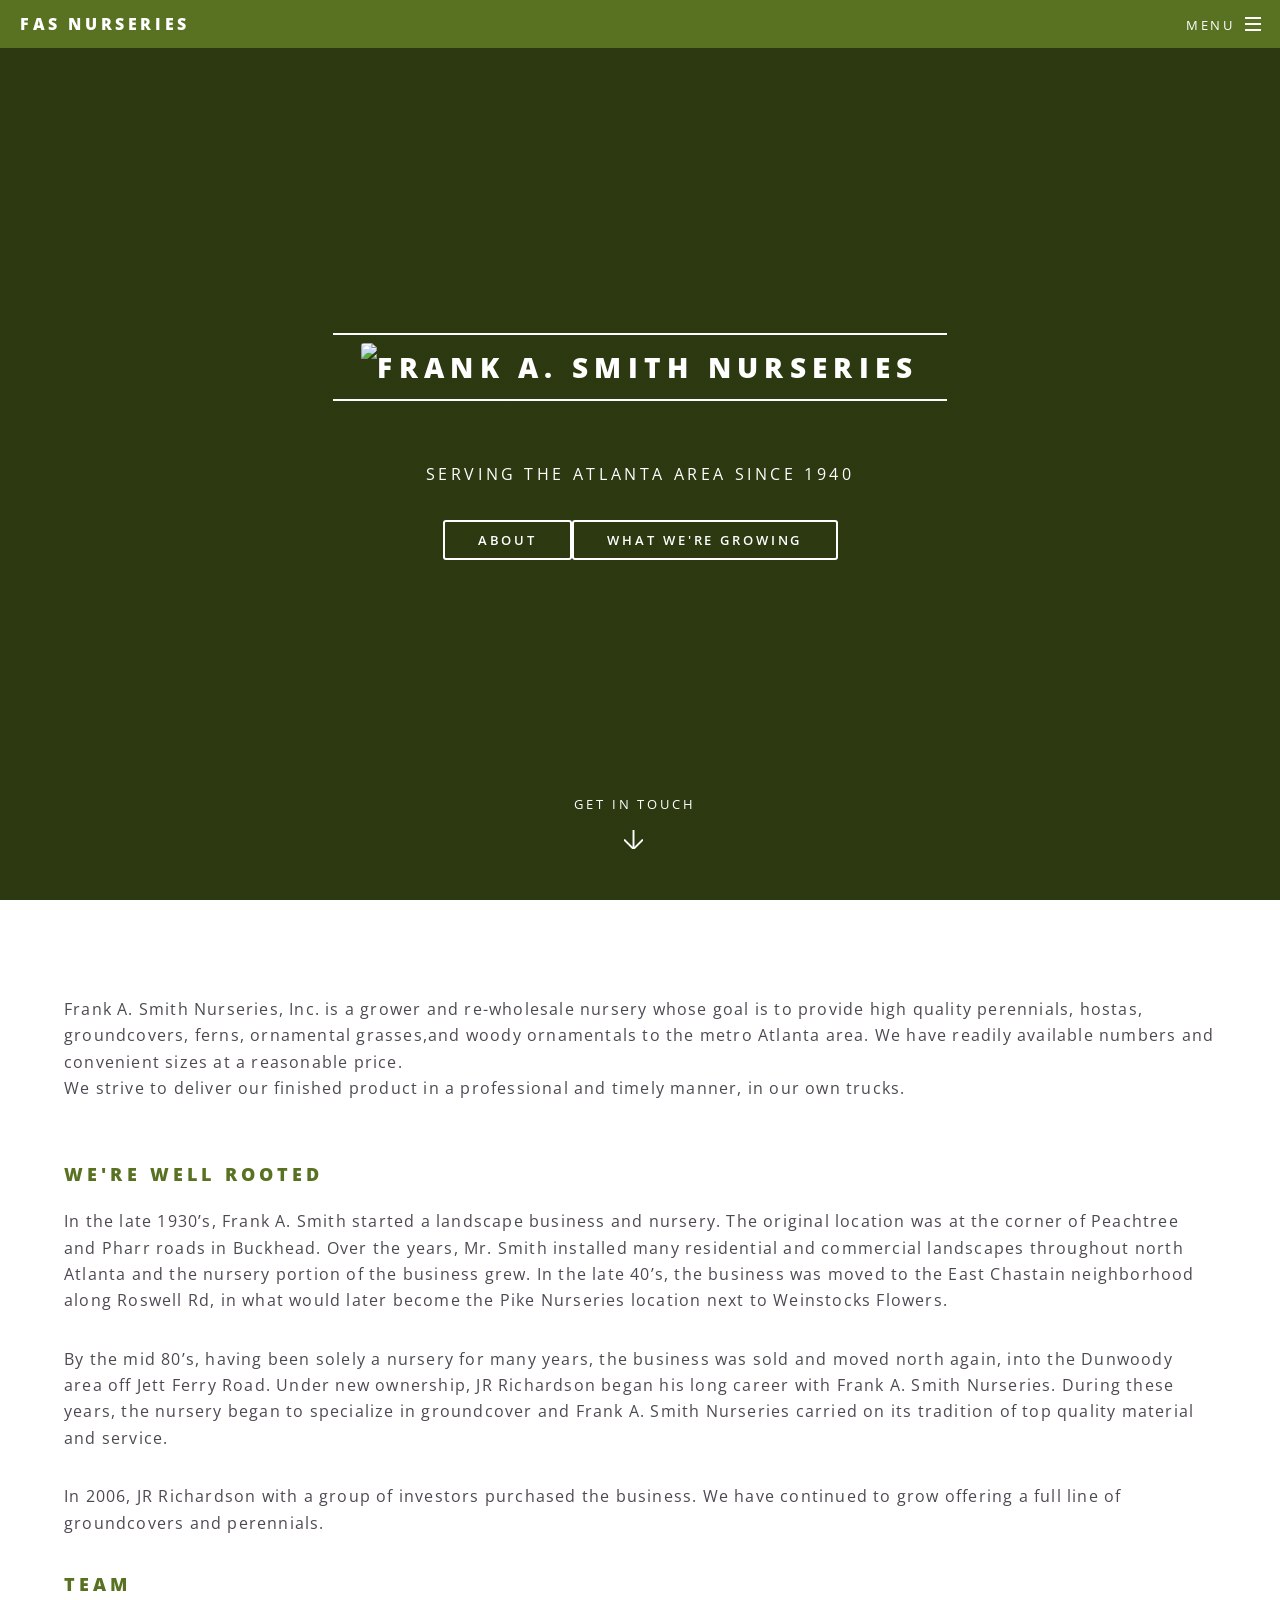
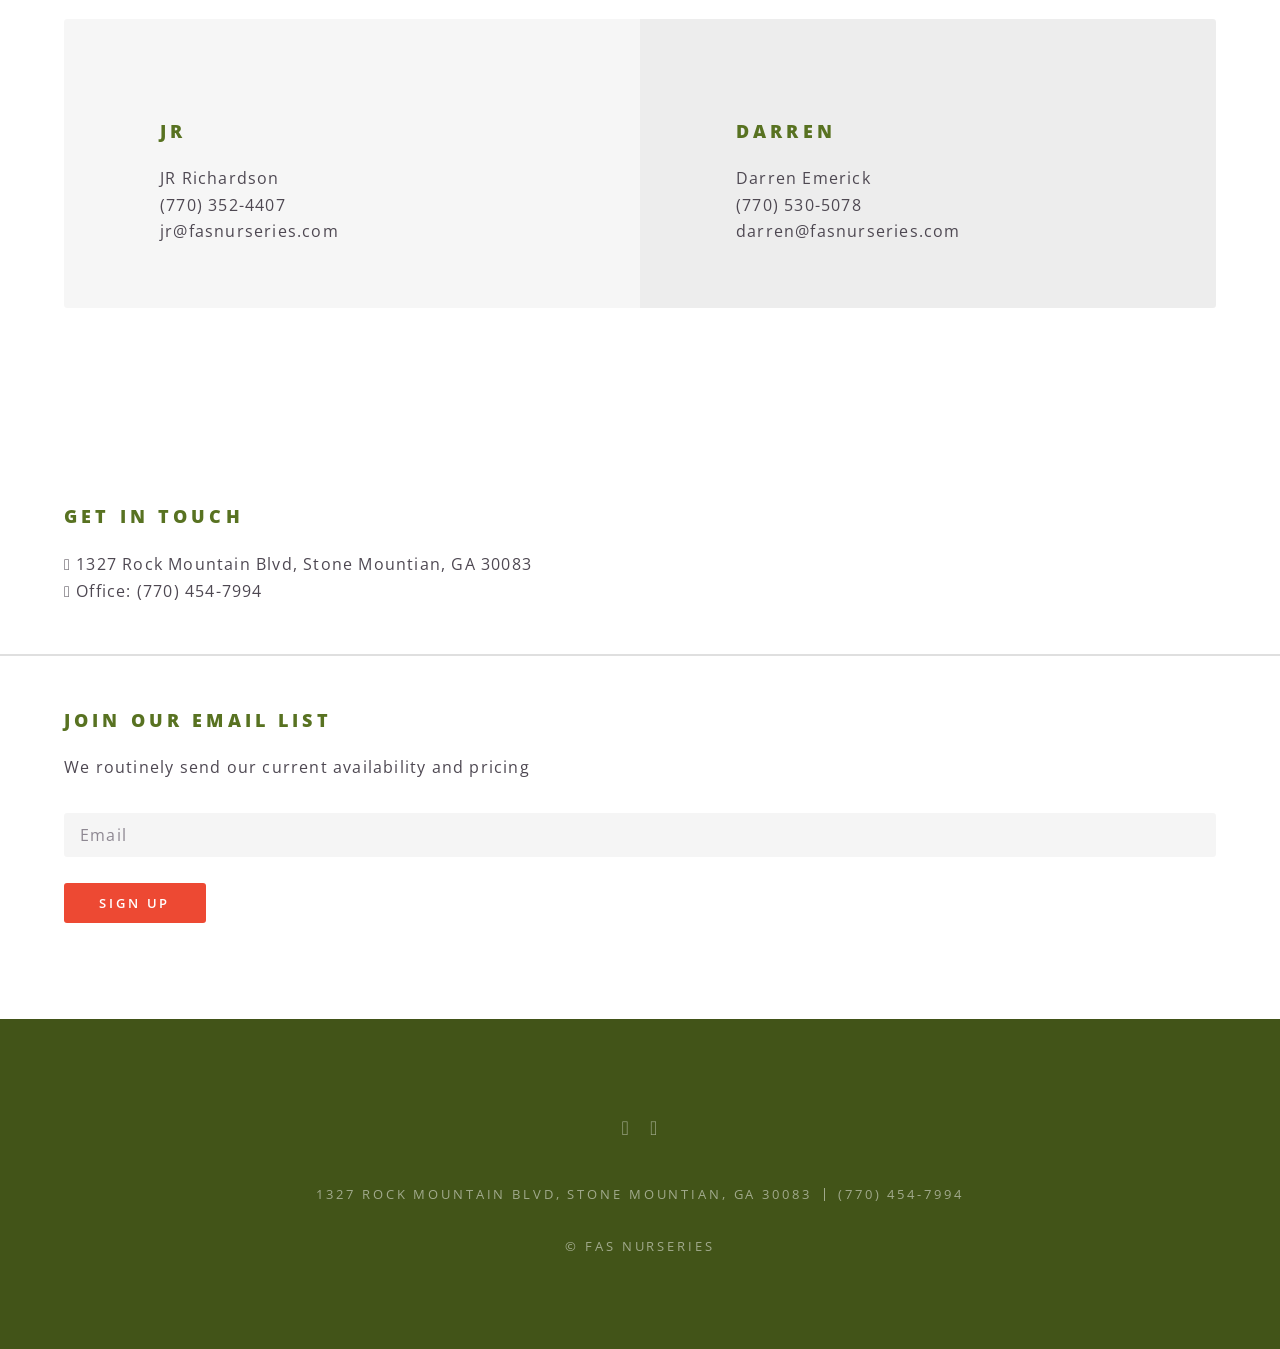
==== commit 16bd3127: "Rebuild docs pages as static HTML and fix /fas_nurseries paths" ====
--- a/docs/index.html
+++ b/docs/index.html
@@ -1,5 +1,45 @@
-<!DOCTYPE html><html lang="en"><head><meta charSet="utf-8"/><meta http-equiv="x-ua-compatible" content="ie=edge"/><meta name="viewport" content="width=device-width, initial-scale=1, shrink-to-fit=no"/><meta name="theme-color" content="#663399"/><meta data-react-helmet="true" name="keywords" content="site, web"/><meta data-react-helmet="true" name="description" content="FAS"/><meta name="generator" content="Gatsby 4.15.1"/><style data-href="/styles.6d2842a8ac114ab1800e.css" data-identity="gatsby-global-css">@import url(https://fonts.googleapis.com/css?family=Open+Sans:400,400italic,600,600italic,800,800italic);
+﻿<!DOCTYPE html><html lang="en"><head><meta charSet="utf-8"/><meta http-equiv="x-ua-compatible" content="ie=edge"/><meta name="viewport" content="width=device-width, initial-scale=1, shrink-to-fit=no"/><meta name="theme-color" content="#663399"/><meta data-react-helmet="true" name="keywords" content="site, web"/><meta data-react-helmet="true" name="description" content="FAS"/><meta name="generator" content="Gatsby 4.15.1"/><style data-href="/styles.6d2842a8ac114ab1800e.css" data-identity="gatsby-global-css">@import url(https://fonts.googleapis.com/css?family=Open+Sans:400,400italic,600,600italic,800,800italic);
 /*!
  * Font Awesome Free 5.9.0 by @fontawesome - https://fontawesome.com
  * License - https://fontawesome.com/license/free (Icons: CC BY 4.0, Fonts: SIL OFL 1.1, Code: MIT License)
- */.fa,.fab,.fal,.far,.fas{-moz-osx-font-smoothing:grayscale;-webkit-font-smoothing:antialiased;text-rendering:auto;display:inline-block;font-style:normal;font-variant:normal;line-height:1}.fa-lg{font-size:1.33333em;line-height:.75em;vertical-align:-.0667em}.fa-xs{font-size:.75em}.fa-sm{font-size:.875em}.fa-1x{font-size:1em}.fa-2x{font-size:2em}.fa-3x{font-size:3em}.fa-4x{font-size:4em}.fa-5x{font-size:5em}.fa-6x{font-size:6em}.fa-7x{font-size:7em}.fa-8x{font-size:8em}.fa-9x{font-size:9em}.fa-10x{font-size:10em}.fa-fw{text-align:center;width:1.25em}.fa-ul{list-style-type:none;margin-left:2.5em;padding-left:0}.fa-ul>li{position:relative}.fa-li{left:-2em;line-height:inherit;position:absolute;text-align:center;width:2em}.fa-border{border:.08em solid #eee;border-radius:.1em;padding:.2em .25em .15em}.fa-pull-left{float:left}.fa-pull-right{float:right}.fa.fa-pull-left,.fab.fa-pull-left,.fal.fa-pull-left,.far.fa-pull-left,.fas.fa-pull-left{margin-right:.3em}.fa.fa-pull-right,.fab.fa-pull-right,.fal.fa-pull-right,.far.fa-pull-right,.fas.fa-pull-right{margin-left:.3em}.fa-spin{animation:fa-spin 2s linear infinite}.fa-pulse{animation:fa-spin 1s steps(8) infinite}@keyframes fa-spin{0%{transform:rotate(0deg)}to{transform:rotate(1turn)}}.fa-rotate-90{-ms-filter:"progid:DXImageTransform.Microsoft.BasicImage(rotation=1)";transform:rotate(90deg)}.fa-rotate-180{-ms-filter:"progid:DXImageTransform.Microsoft.BasicImage(rotation=2)";transform:rotate(180deg)}.fa-rotate-270{-ms-filter:"progid:DXImageTransform.Microsoft.BasicImage(rotation=3)";transform:rotate(270deg)}.fa-flip-horizontal{-ms-filter:"progid:DXImageTransform.Microsoft.BasicImage(rotation=0, mirror=1)";transform:scaleX(-1)}.fa-flip-vertical{transform:scaleY(-1)}.fa-flip-both,.fa-flip-horizontal.fa-flip-vertical,.fa-flip-vertical{-ms-filter:"progid:DXImageTransform.Microsoft.BasicImage(rotation=2, mirror=1)"}.fa-flip-both,.fa-flip-horizontal.fa-flip-vertical{transform:scale(-1)}:root .fa-flip-both,:root .fa-flip-horizontal,:root .fa-flip-vertical,:root .fa-rotate-180,:root .fa-rotate-270,:root .fa-rotate-90{filter:none}.fa-stack{display:inline-block;height:2em;line-height:2em;position:relative;vertical-align:middle;width:2.5em}.fa-stack-1x,.fa-stack-2x{left:0;position:absolute;text-align:center;width:100%}.fa-stack-1x{line-height:inherit}.fa-stack-2x{font-size:2em}.fa-inverse{color:#fff}.fa-500px:before{content:"\f26e"}.fa-accessible-icon:before{content:"\f368"}.fa-accusoft:before{content:"\f369"}.fa-acquisitions-incorporated:before{content:"\f6af"}.fa-ad:before{content:"\f641"}.fa-address-book:before{content:"\f2b9"}.fa-address-card:before{content:"\f2bb"}.fa-adjust:before{content:"\f042"}.fa-adn:before{content:"\f170"}.fa-adobe:before{content:"\f778"}.fa-adversal:before{content:"\f36a"}.fa-affiliatetheme:before{content:"\f36b"}.fa-air-freshener:before{content:"\f5d0"}.fa-airbnb:before{content:"\f834"}.fa-algolia:before{content:"\f36c"}.fa-align-center:before{content:"\f037"}.fa-align-justify:before{content:"\f039"}.fa-align-left:before{content:"\f036"}.fa-align-right:before{content:"\f038"}.fa-alipay:before{content:"\f642"}.fa-allergies:before{content:"\f461"}.fa-amazon:before{content:"\f270"}.fa-amazon-pay:before{content:"\f42c"}.fa-ambulance:before{content:"\f0f9"}.fa-american-sign-language-interpreting:before{content:"\f2a3"}.fa-amilia:before{content:"\f36d"}.fa-anchor:before{content:"\f13d"}.fa-android:before{content:"\f17b"}.fa-angellist:before{content:"\f209"}.fa-angle-double-down:before{content:"\f103"}.fa-angle-double-left:before{content:"\f100"}.fa-angle-double-right:before{content:"\f101"}.fa-angle-double-up:before{content:"\f102"}.fa-angle-down:before{content:"\f107"}.fa-angle-left:before{content:"\f104"}.fa-angle-right:before{content:"\f105"}.fa-angle-up:before{content:"\f106"}.fa-angry:before{content:"\f556"}.fa-angrycreative:before{content:"\f36e"}.fa-angular:before{content:"\f420"}.fa-ankh:before{content:"\f644"}.fa-app-store:before{content:"\f36f"}.fa-app-store-ios:before{content:"\f370"}.fa-apper:before{content:"\f371"}.fa-apple:before{content:"\f179"}.fa-apple-alt:before{content:"\f5d1"}.fa-apple-pay:before{content:"\f415"}.fa-archive:before{content:"\f187"}.fa-archway:before{content:"\f557"}.fa-arrow-alt-circle-down:before{content:"\f358"}.fa-arrow-alt-circle-left:before{content:"\f359"}.fa-arrow-alt-circle-right:before{content:"\f35a"}.fa-arrow-alt-circle-up:before{content:"\f35b"}.fa-arrow-circle-down:before{content:"\f0ab"}.fa-arrow-circle-left:before{content:"\f0a8"}.fa-arrow-circle-right:before{content:"\f0a9"}.fa-arrow-circle-up:before{content:"\f0aa"}.fa-arrow-down:before{content:"\f063"}.fa-arrow-left:before{content:"\f060"}.fa-arrow-right:before{content:"\f061"}.fa-arrow-up:before{content:"\f062"}.fa-arrows-alt:before{content:"\f0b2"}.fa-arrows-alt-h:before{content:"\f337"}.fa-arrows-alt-v:before{content:"\f338"}.fa-artstation:before{content:"\f77a"}.fa-assistive-listening-systems:before{content:"\f2a2"}.fa-asterisk:before{content:"\f069"}.fa-asymmetrik:before{content:"\f372"}.fa-at:before{content:"\f1fa"}.fa-atlas:before{content:"\f558"}.fa-atlassian:before{content:"\f77b"}.fa-atom:before{content:"\f5d2"}.fa-audible:before{content:"\f373"}.fa-audio-description:before{content:"\f29e"}.fa-autoprefixer:before{content:"\f41c"}.fa-avianex:before{content:"\f374"}.fa-aviato:before{content:"\f421"}.fa-award:before{content:"\f559"}.fa-aws:before{content:"\f375"}.fa-baby:before{content:"\f77c"}.fa-baby-carriage:before{content:"\f77d"}.fa-backspace:before{content:"\f55a"}.fa-backward:before{content:"\f04a"}.fa-bacon:before{content:"\f7e5"}.fa-balance-scale:before{content:"\f24e"}.fa-balance-scale-left:before{content:"\f515"}.fa-balance-scale-right:before{content:"\f516"}.fa-ban:before{content:"\f05e"}.fa-band-aid:before{content:"\f462"}.fa-bandcamp:before{content:"\f2d5"}.fa-barcode:before{content:"\f02a"}.fa-bars:before{content:"\f0c9"}.fa-baseball-ball:before{content:"\f433"}.fa-basketball-ball:before{content:"\f434"}.fa-bath:before{content:"\f2cd"}.fa-battery-empty:before{content:"\f244"}.fa-battery-full:before{content:"\f240"}.fa-battery-half:before{content:"\f242"}.fa-battery-quarter:before{content:"\f243"}.fa-battery-three-quarters:before{content:"\f241"}.fa-battle-net:before{content:"\f835"}.fa-bed:before{content:"\f236"}.fa-beer:before{content:"\f0fc"}.fa-behance:before{content:"\f1b4"}.fa-behance-square:before{content:"\f1b5"}.fa-bell:before{content:"\f0f3"}.fa-bell-slash:before{content:"\f1f6"}.fa-bezier-curve:before{content:"\f55b"}.fa-bible:before{content:"\f647"}.fa-bicycle:before{content:"\f206"}.fa-biking:before{content:"\f84a"}.fa-bimobject:before{content:"\f378"}.fa-binoculars:before{content:"\f1e5"}.fa-biohazard:before{content:"\f780"}.fa-birthday-cake:before{content:"\f1fd"}.fa-bitbucket:before{content:"\f171"}.fa-bitcoin:before{content:"\f379"}.fa-bity:before{content:"\f37a"}.fa-black-tie:before{content:"\f27e"}.fa-blackberry:before{content:"\f37b"}.fa-blender:before{content:"\f517"}.fa-blender-phone:before{content:"\f6b6"}.fa-blind:before{content:"\f29d"}.fa-blog:before{content:"\f781"}.fa-blogger:before{content:"\f37c"}.fa-blogger-b:before{content:"\f37d"}.fa-bluetooth:before{content:"\f293"}.fa-bluetooth-b:before{content:"\f294"}.fa-bold:before{content:"\f032"}.fa-bolt:before{content:"\f0e7"}.fa-bomb:before{content:"\f1e2"}.fa-bone:before{content:"\f5d7"}.fa-bong:before{content:"\f55c"}.fa-book:before{content:"\f02d"}.fa-book-dead:before{content:"\f6b7"}.fa-book-medical:before{content:"\f7e6"}.fa-book-open:before{content:"\f518"}.fa-book-reader:before{content:"\f5da"}.fa-bookmark:before{content:"\f02e"}.fa-bootstrap:before{content:"\f836"}.fa-border-all:before{content:"\f84c"}.fa-border-none:before{content:"\f850"}.fa-border-style:before{content:"\f853"}.fa-bowling-ball:before{content:"\f436"}.fa-box:before{content:"\f466"}.fa-box-open:before{content:"\f49e"}.fa-boxes:before{content:"\f468"}.fa-braille:before{content:"\f2a1"}.fa-brain:before{content:"\f5dc"}.fa-bread-slice:before{content:"\f7ec"}.fa-briefcase:before{content:"\f0b1"}.fa-briefcase-medical:before{content:"\f469"}.fa-broadcast-tower:before{content:"\f519"}.fa-broom:before{content:"\f51a"}.fa-brush:before{content:"\f55d"}.fa-btc:before{content:"\f15a"}.fa-buffer:before{content:"\f837"}.fa-bug:before{content:"\f188"}.fa-building:before{content:"\f1ad"}.fa-bullhorn:before{content:"\f0a1"}.fa-bullseye:before{content:"\f140"}.fa-burn:before{content:"\f46a"}.fa-buromobelexperte:before{content:"\f37f"}.fa-bus:before{content:"\f207"}.fa-bus-alt:before{content:"\f55e"}.fa-business-time:before{content:"\f64a"}.fa-buysellads:before{content:"\f20d"}.fa-calculator:before{content:"\f1ec"}.fa-calendar:before{content:"\f133"}.fa-calendar-alt:before{content:"\f073"}.fa-calendar-check:before{content:"\f274"}.fa-calendar-day:before{content:"\f783"}.fa-calendar-minus:before{content:"\f272"}.fa-calendar-plus:before{content:"\f271"}.fa-calendar-times:before{content:"\f273"}.fa-calendar-week:before{content:"\f784"}.fa-camera:before{content:"\f030"}.fa-camera-retro:before{content:"\f083"}.fa-campground:before{content:"\f6bb"}.fa-canadian-maple-leaf:before{content:"\f785"}.fa-candy-cane:before{content:"\f786"}.fa-cannabis:before{content:"\f55f"}.fa-capsules:before{content:"\f46b"}.fa-car:before{content:"\f1b9"}.fa-car-alt:before{content:"\f5de"}.fa-car-battery:before{content:"\f5df"}.fa-car-crash:before{content:"\f5e1"}.fa-car-side:before{content:"\f5e4"}.fa-caret-down:before{content:"\f0d7"}.fa-caret-left:before{content:"\f0d9"}.fa-caret-right:before{content:"\f0da"}.fa-caret-square-down:before{content:"\f150"}.fa-caret-square-left:before{content:"\f191"}.fa-caret-square-right:before{content:"\f152"}.fa-caret-square-up:before{content:"\f151"}.fa-caret-up:before{content:"\f0d8"}.fa-carrot:before{content:"\f787"}.fa-cart-arrow-down:before{content:"\f218"}.fa-cart-plus:before{content:"\f217"}.fa-cash-register:before{content:"\f788"}.fa-cat:before{content:"\f6be"}.fa-cc-amazon-pay:before{content:"\f42d"}.fa-cc-amex:before{content:"\f1f3"}.fa-cc-apple-pay:before{content:"\f416"}.fa-cc-diners-club:before{content:"\f24c"}.fa-cc-discover:before{content:"\f1f2"}.fa-cc-jcb:before{content:"\f24b"}.fa-cc-mastercard:before{content:"\f1f1"}.fa-cc-paypal:before{content:"\f1f4"}.fa-cc-stripe:before{content:"\f1f5"}.fa-cc-visa:before{content:"\f1f0"}.fa-centercode:before{content:"\f380"}.fa-centos:before{content:"\f789"}.fa-certificate:before{content:"\f0a3"}.fa-chair:before{content:"\f6c0"}.fa-chalkboard:before{content:"\f51b"}.fa-chalkboard-teacher:before{content:"\f51c"}.fa-charging-station:before{content:"\f5e7"}.fa-chart-area:before{content:"\f1fe"}.fa-chart-bar:before{content:"\f080"}.fa-chart-line:before{content:"\f201"}.fa-chart-pie:before{content:"\f200"}.fa-check:before{content:"\f00c"}.fa-check-circle:before{content:"\f058"}.fa-check-double:before{content:"\f560"}.fa-check-square:before{content:"\f14a"}.fa-cheese:before{content:"\f7ef"}.fa-chess:before{content:"\f439"}.fa-chess-bishop:before{content:"\f43a"}.fa-chess-board:before{content:"\f43c"}.fa-chess-king:before{content:"\f43f"}.fa-chess-knight:before{content:"\f441"}.fa-chess-pawn:before{content:"\f443"}.fa-chess-queen:before{content:"\f445"}.fa-chess-rook:before{content:"\f447"}.fa-chevron-circle-down:before{content:"\f13a"}.fa-chevron-circle-left:before{content:"\f137"}.fa-chevron-circle-right:before{content:"\f138"}.fa-chevron-circle-up:before{content:"\f139"}.fa-chevron-down:before{content:"\f078"}.fa-chevron-left:before{content:"\f053"}.fa-chevron-right:before{content:"\f054"}.fa-chevron-up:before{content:"\f077"}.fa-child:before{content:"\f1ae"}.fa-chrome:before{content:"\f268"}.fa-chromecast:before{content:"\f838"}.fa-church:before{content:"\f51d"}.fa-circle:before{content:"\f111"}.fa-circle-notch:before{content:"\f1ce"}.fa-city:before{content:"\f64f"}.fa-clinic-medical:before{content:"\f7f2"}.fa-clipboard:before{content:"\f328"}.fa-clipboard-check:before{content:"\f46c"}.fa-clipboard-list:before{content:"\f46d"}.fa-clock:before{content:"\f017"}.fa-clone:before{content:"\f24d"}.fa-closed-captioning:before{content:"\f20a"}.fa-cloud:before{content:"\f0c2"}.fa-cloud-download-alt:before{content:"\f381"}.fa-cloud-meatball:before{content:"\f73b"}.fa-cloud-moon:before{content:"\f6c3"}.fa-cloud-moon-rain:before{content:"\f73c"}.fa-cloud-rain:before{content:"\f73d"}.fa-cloud-showers-heavy:before{content:"\f740"}.fa-cloud-sun:before{content:"\f6c4"}.fa-cloud-sun-rain:before{content:"\f743"}.fa-cloud-upload-alt:before{content:"\f382"}.fa-cloudscale:before{content:"\f383"}.fa-cloudsmith:before{content:"\f384"}.fa-cloudversify:before{content:"\f385"}.fa-cocktail:before{content:"\f561"}.fa-code:before{content:"\f121"}.fa-code-branch:before{content:"\f126"}.fa-codepen:before{content:"\f1cb"}.fa-codiepie:before{content:"\f284"}.fa-coffee:before{content:"\f0f4"}.fa-cog:before{content:"\f013"}.fa-cogs:before{content:"\f085"}.fa-coins:before{content:"\f51e"}.fa-columns:before{content:"\f0db"}.fa-comment:before{content:"\f075"}.fa-comment-alt:before{content:"\f27a"}.fa-comment-dollar:before{content:"\f651"}.fa-comment-dots:before{content:"\f4ad"}.fa-comment-medical:before{content:"\f7f5"}.fa-comment-slash:before{content:"\f4b3"}.fa-comments:before{content:"\f086"}.fa-comments-dollar:before{content:"\f653"}.fa-compact-disc:before{content:"\f51f"}.fa-compass:before{content:"\f14e"}.fa-compress:before{content:"\f066"}.fa-compress-arrows-alt:before{content:"\f78c"}.fa-concierge-bell:before{content:"\f562"}.fa-confluence:before{content:"\f78d"}.fa-connectdevelop:before{content:"\f20e"}.fa-contao:before{content:"\f26d"}.fa-cookie:before{content:"\f563"}.fa-cookie-bite:before{content:"\f564"}.fa-copy:before{content:"\f0c5"}.fa-copyright:before{content:"\f1f9"}.fa-couch:before{content:"\f4b8"}.fa-cpanel:before{content:"\f388"}.fa-creative-commons:before{content:"\f25e"}.fa-creative-commons-by:before{content:"\f4e7"}.fa-creative-commons-nc:before{content:"\f4e8"}.fa-creative-commons-nc-eu:before{content:"\f4e9"}.fa-creative-commons-nc-jp:before{content:"\f4ea"}.fa-creative-commons-nd:before{content:"\f4eb"}.fa-creative-commons-pd:before{content:"\f4ec"}.fa-creative-commons-pd-alt:before{content:"\f4ed"}.fa-creative-commons-remix:before{content:"\f4ee"}.fa-creative-commons-sa:before{content:"\f4ef"}.fa-creative-commons-sampling:before{content:"\f4f0"}.fa-creative-commons-sampling-plus:before{content:"\f4f1"}.fa-creative-commons-share:before{content:"\f4f2"}.fa-creative-commons-zero:before{content:"\f4f3"}.fa-credit-card:before{content:"\f09d"}.fa-critical-role:before{content:"\f6c9"}.fa-crop:before{content:"\f125"}.fa-crop-alt:before{content:"\f565"}.fa-cross:before{content:"\f654"}.fa-crosshairs:before{content:"\f05b"}.fa-crow:before{content:"\f520"}.fa-crown:before{content:"\f521"}.fa-crutch:before{content:"\f7f7"}.fa-css3:before{content:"\f13c"}.fa-css3-alt:before{content:"\f38b"}.fa-cube:before{content:"\f1b2"}.fa-cubes:before{content:"\f1b3"}.fa-cut:before{content:"\f0c4"}.fa-cuttlefish:before{content:"\f38c"}.fa-d-and-d:before{content:"\f38d"}.fa-d-and-d-beyond:before{content:"\f6ca"}.fa-dashcube:before{content:"\f210"}.fa-database:before{content:"\f1c0"}.fa-deaf:before{content:"\f2a4"}.fa-delicious:before{content:"\f1a5"}.fa-democrat:before{content:"\f747"}.fa-deploydog:before{content:"\f38e"}.fa-deskpro:before{content:"\f38f"}.fa-desktop:before{content:"\f108"}.fa-dev:before{content:"\f6cc"}.fa-deviantart:before{content:"\f1bd"}.fa-dharmachakra:before{content:"\f655"}.fa-dhl:before{content:"\f790"}.fa-diagnoses:before{content:"\f470"}.fa-diaspora:before{content:"\f791"}.fa-dice:before{content:"\f522"}.fa-dice-d20:before{content:"\f6cf"}.fa-dice-d6:before{content:"\f6d1"}.fa-dice-five:before{content:"\f523"}.fa-dice-four:before{content:"\f524"}.fa-dice-one:before{content:"\f525"}.fa-dice-six:before{content:"\f526"}.fa-dice-three:before{content:"\f527"}.fa-dice-two:before{content:"\f528"}.fa-digg:before{content:"\f1a6"}.fa-digital-ocean:before{content:"\f391"}.fa-digital-tachograph:before{content:"\f566"}.fa-directions:before{content:"\f5eb"}.fa-discord:before{content:"\f392"}.fa-discourse:before{content:"\f393"}.fa-divide:before{content:"\f529"}.fa-dizzy:before{content:"\f567"}.fa-dna:before{content:"\f471"}.fa-dochub:before{content:"\f394"}.fa-docker:before{content:"\f395"}.fa-dog:before{content:"\f6d3"}.fa-dollar-sign:before{content:"\f155"}.fa-dolly:before{content:"\f472"}.fa-dolly-flatbed:before{content:"\f474"}.fa-donate:before{content:"\f4b9"}.fa-door-closed:before{content:"\f52a"}.fa-door-open:before{content:"\f52b"}.fa-dot-circle:before{content:"\f192"}.fa-dove:before{content:"\f4ba"}.fa-download:before{content:"\f019"}.fa-draft2digital:before{content:"\f396"}.fa-drafting-compass:before{content:"\f568"}.fa-dragon:before{content:"\f6d5"}.fa-draw-polygon:before{content:"\f5ee"}.fa-dribbble:before{content:"\f17d"}.fa-dribbble-square:before{content:"\f397"}.fa-dropbox:before{content:"\f16b"}.fa-drum:before{content:"\f569"}.fa-drum-steelpan:before{content:"\f56a"}.fa-drumstick-bite:before{content:"\f6d7"}.fa-drupal:before{content:"\f1a9"}.fa-dumbbell:before{content:"\f44b"}.fa-dumpster:before{content:"\f793"}.fa-dumpster-fire:before{content:"\f794"}.fa-dungeon:before{content:"\f6d9"}.fa-dyalog:before{content:"\f399"}.fa-earlybirds:before{content:"\f39a"}.fa-ebay:before{content:"\f4f4"}.fa-edge:before{content:"\f282"}.fa-edit:before{content:"\f044"}.fa-egg:before{content:"\f7fb"}.fa-eject:before{content:"\f052"}.fa-elementor:before{content:"\f430"}.fa-ellipsis-h:before{content:"\f141"}.fa-ellipsis-v:before{content:"\f142"}.fa-ello:before{content:"\f5f1"}.fa-ember:before{content:"\f423"}.fa-empire:before{content:"\f1d1"}.fa-envelope:before{content:"\f0e0"}.fa-envelope-open:before{content:"\f2b6"}.fa-envelope-open-text:before{content:"\f658"}.fa-envelope-square:before{content:"\f199"}.fa-envira:before{content:"\f299"}.fa-equals:before{content:"\f52c"}.fa-eraser:before{content:"\f12d"}.fa-erlang:before{content:"\f39d"}.fa-ethereum:before{content:"\f42e"}.fa-ethernet:before{content:"\f796"}.fa-etsy:before{content:"\f2d7"}.fa-euro-sign:before{content:"\f153"}.fa-evernote:before{content:"\f839"}.fa-exchange-alt:before{content:"\f362"}.fa-exclamation:before{content:"\f12a"}.fa-exclamation-circle:before{content:"\f06a"}.fa-exclamation-triangle:before{content:"\f071"}.fa-expand:before{content:"\f065"}.fa-expand-arrows-alt:before{content:"\f31e"}.fa-expeditedssl:before{content:"\f23e"}.fa-external-link-alt:before{content:"\f35d"}.fa-external-link-square-alt:before{content:"\f360"}.fa-eye:before{content:"\f06e"}.fa-eye-dropper:before{content:"\f1fb"}.fa-eye-slash:before{content:"\f070"}.fa-facebook:before{content:"\f09a"}.fa-facebook-f:before{content:"\f39e"}.fa-facebook-messenger:before{content:"\f39f"}.fa-facebook-square:before{content:"\f082"}.fa-fan:before{content:"\f863"}.fa-fantasy-flight-games:before{content:"\f6dc"}.fa-fast-backward:before{content:"\f049"}.fa-fast-forward:before{content:"\f050"}.fa-fax:before{content:"\f1ac"}.fa-feather:before{content:"\f52d"}.fa-feather-alt:before{content:"\f56b"}.fa-fedex:before{content:"\f797"}.fa-fedora:before{content:"\f798"}.fa-female:before{content:"\f182"}.fa-fighter-jet:before{content:"\f0fb"}.fa-figma:before{content:"\f799"}.fa-file:before{content:"\f15b"}.fa-file-alt:before{content:"\f15c"}.fa-file-archive:before{content:"\f1c6"}.fa-file-audio:before{content:"\f1c7"}.fa-file-code:before{content:"\f1c9"}.fa-file-contract:before{content:"\f56c"}.fa-file-csv:before{content:"\f6dd"}.fa-file-download:before{content:"\f56d"}.fa-file-excel:before{content:"\f1c3"}.fa-file-export:before{content:"\f56e"}.fa-file-image:before{content:"\f1c5"}.fa-file-import:before{content:"\f56f"}.fa-file-invoice:before{content:"\f570"}.fa-file-invoice-dollar:before{content:"\f571"}.fa-file-medical:before{content:"\f477"}.fa-file-medical-alt:before{content:"\f478"}.fa-file-pdf:before{content:"\f1c1"}.fa-file-powerpoint:before{content:"\f1c4"}.fa-file-prescription:before{content:"\f572"}.fa-file-signature:before{content:"\f573"}.fa-file-upload:before{content:"\f574"}.fa-file-video:before{content:"\f1c8"}.fa-file-word:before{content:"\f1c2"}.fa-fill:before{content:"\f575"}.fa-fill-drip:before{content:"\f576"}.fa-film:before{content:"\f008"}.fa-filter:before{content:"\f0b0"}.fa-fingerprint:before{content:"\f577"}.fa-fire:before{content:"\f06d"}.fa-fire-alt:before{content:"\f7e4"}.fa-fire-extinguisher:before{content:"\f134"}.fa-firefox:before{content:"\f269"}.fa-first-aid:before{content:"\f479"}.fa-first-order:before{content:"\f2b0"}.fa-first-order-alt:before{content:"\f50a"}.fa-firstdraft:before{content:"\f3a1"}.fa-fish:before{content:"\f578"}.fa-fist-raised:before{content:"\f6de"}.fa-flag:before{content:"\f024"}.fa-flag-checkered:before{content:"\f11e"}.fa-flag-usa:before{content:"\f74d"}.fa-flask:before{content:"\f0c3"}.fa-flickr:before{content:"\f16e"}.fa-flipboard:before{content:"\f44d"}.fa-flushed:before{content:"\f579"}.fa-fly:before{content:"\f417"}.fa-folder:before{content:"\f07b"}.fa-folder-minus:before{content:"\f65d"}.fa-folder-open:before{content:"\f07c"}.fa-folder-plus:before{content:"\f65e"}.fa-font:before{content:"\f031"}.fa-font-awesome:before{content:"\f2b4"}.fa-font-awesome-alt:before{content:"\f35c"}.fa-font-awesome-flag:before{content:"\f425"}.fa-font-awesome-logo-full:before{content:"\f4e6"}.fa-fonticons:before{content:"\f280"}.fa-fonticons-fi:before{content:"\f3a2"}.fa-football-ball:before{content:"\f44e"}.fa-fort-awesome:before{content:"\f286"}.fa-fort-awesome-alt:before{content:"\f3a3"}.fa-forumbee:before{content:"\f211"}.fa-forward:before{content:"\f04e"}.fa-foursquare:before{content:"\f180"}.fa-free-code-camp:before{content:"\f2c5"}.fa-freebsd:before{content:"\f3a4"}.fa-frog:before{content:"\f52e"}.fa-frown:before{content:"\f119"}.fa-frown-open:before{content:"\f57a"}.fa-fulcrum:before{content:"\f50b"}.fa-funnel-dollar:before{content:"\f662"}.fa-futbol:before{content:"\f1e3"}.fa-galactic-republic:before{content:"\f50c"}.fa-galactic-senate:before{content:"\f50d"}.fa-gamepad:before{content:"\f11b"}.fa-gas-pump:before{content:"\f52f"}.fa-gavel:before{content:"\f0e3"}.fa-gem:before{content:"\f3a5"}.fa-genderless:before{content:"\f22d"}.fa-get-pocket:before{content:"\f265"}.fa-gg:before{content:"\f260"}.fa-gg-circle:before{content:"\f261"}.fa-ghost:before{content:"\f6e2"}.fa-gift:before{content:"\f06b"}.fa-gifts:before{content:"\f79c"}.fa-git:before{content:"\f1d3"}.fa-git-alt:before{content:"\f841"}.fa-git-square:before{content:"\f1d2"}.fa-github:before{content:"\f09b"}.fa-github-alt:before{content:"\f113"}.fa-github-square:before{content:"\f092"}.fa-gitkraken:before{content:"\f3a6"}.fa-gitlab:before{content:"\f296"}.fa-gitter:before{content:"\f426"}.fa-glass-cheers:before{content:"\f79f"}.fa-glass-martini:before{content:"\f000"}.fa-glass-martini-alt:before{content:"\f57b"}.fa-glass-whiskey:before{content:"\f7a0"}.fa-glasses:before{content:"\f530"}.fa-glide:before{content:"\f2a5"}.fa-glide-g:before{content:"\f2a6"}.fa-globe:before{content:"\f0ac"}.fa-globe-africa:before{content:"\f57c"}.fa-globe-americas:before{content:"\f57d"}.fa-globe-asia:before{content:"\f57e"}.fa-globe-europe:before{content:"\f7a2"}.fa-gofore:before{content:"\f3a7"}.fa-golf-ball:before{content:"\f450"}.fa-goodreads:before{content:"\f3a8"}.fa-goodreads-g:before{content:"\f3a9"}.fa-google:before{content:"\f1a0"}.fa-google-drive:before{content:"\f3aa"}.fa-google-play:before{content:"\f3ab"}.fa-google-plus:before{content:"\f2b3"}.fa-google-plus-g:before{content:"\f0d5"}.fa-google-plus-square:before{content:"\f0d4"}.fa-google-wallet:before{content:"\f1ee"}.fa-gopuram:before{content:"\f664"}.fa-graduation-cap:before{content:"\f19d"}.fa-gratipay:before{content:"\f184"}.fa-grav:before{content:"\f2d6"}.fa-greater-than:before{content:"\f531"}.fa-greater-than-equal:before{content:"\f532"}.fa-grimace:before{content:"\f57f"}.fa-grin:before{content:"\f580"}.fa-grin-alt:before{content:"\f581"}.fa-grin-beam:before{content:"\f582"}.fa-grin-beam-sweat:before{content:"\f583"}.fa-grin-hearts:before{content:"\f584"}.fa-grin-squint:before{content:"\f585"}.fa-grin-squint-tears:before{content:"\f586"}.fa-grin-stars:before{content:"\f587"}.fa-grin-tears:before{content:"\f588"}.fa-grin-tongue:before{content:"\f589"}.fa-grin-tongue-squint:before{content:"\f58a"}.fa-grin-tongue-wink:before{content:"\f58b"}.fa-grin-wink:before{content:"\f58c"}.fa-grip-horizontal:before{content:"\f58d"}.fa-grip-lines:before{content:"\f7a4"}.fa-grip-lines-vertical:before{content:"\f7a5"}.fa-grip-vertical:before{content:"\f58e"}.fa-gripfire:before{content:"\f3ac"}.fa-grunt:before{content:"\f3ad"}.fa-guitar:before{content:"\f7a6"}.fa-gulp:before{content:"\f3ae"}.fa-h-square:before{content:"\f0fd"}.fa-hacker-news:before{content:"\f1d4"}.fa-hacker-news-square:before{content:"\f3af"}.fa-hackerrank:before{content:"\f5f7"}.fa-hamburger:before{content:"\f805"}.fa-hammer:before{content:"\f6e3"}.fa-hamsa:before{content:"\f665"}.fa-hand-holding:before{content:"\f4bd"}.fa-hand-holding-heart:before{content:"\f4be"}.fa-hand-holding-usd:before{content:"\f4c0"}.fa-hand-lizard:before{content:"\f258"}.fa-hand-middle-finger:before{content:"\f806"}.fa-hand-paper:before{content:"\f256"}.fa-hand-peace:before{content:"\f25b"}.fa-hand-point-down:before{content:"\f0a7"}.fa-hand-point-left:before{content:"\f0a5"}.fa-hand-point-right:before{content:"\f0a4"}.fa-hand-point-up:before{content:"\f0a6"}.fa-hand-pointer:before{content:"\f25a"}.fa-hand-rock:before{content:"\f255"}.fa-hand-scissors:before{content:"\f257"}.fa-hand-spock:before{content:"\f259"}.fa-hands:before{content:"\f4c2"}.fa-hands-helping:before{content:"\f4c4"}.fa-handshake:before{content:"\f2b5"}.fa-hanukiah:before{content:"\f6e6"}.fa-hard-hat:before{content:"\f807"}.fa-hashtag:before{content:"\f292"}.fa-hat-wizard:before{content:"\f6e8"}.fa-haykal:before{content:"\f666"}.fa-hdd:before{content:"\f0a0"}.fa-heading:before{content:"\f1dc"}.fa-headphones:before{content:"\f025"}.fa-headphones-alt:before{content:"\f58f"}.fa-headset:before{content:"\f590"}.fa-heart:before{content:"\f004"}.fa-heart-broken:before{content:"\f7a9"}.fa-heartbeat:before{content:"\f21e"}.fa-helicopter:before{content:"\f533"}.fa-highlighter:before{content:"\f591"}.fa-hiking:before{content:"\f6ec"}.fa-hippo:before{content:"\f6ed"}.fa-hips:before{content:"\f452"}.fa-hire-a-helper:before{content:"\f3b0"}.fa-history:before{content:"\f1da"}.fa-hockey-puck:before{content:"\f453"}.fa-holly-berry:before{content:"\f7aa"}.fa-home:before{content:"\f015"}.fa-hooli:before{content:"\f427"}.fa-hornbill:before{content:"\f592"}.fa-horse:before{content:"\f6f0"}.fa-horse-head:before{content:"\f7ab"}.fa-hospital:before{content:"\f0f8"}.fa-hospital-alt:before{content:"\f47d"}.fa-hospital-symbol:before{content:"\f47e"}.fa-hot-tub:before{content:"\f593"}.fa-hotdog:before{content:"\f80f"}.fa-hotel:before{content:"\f594"}.fa-hotjar:before{content:"\f3b1"}.fa-hourglass:before{content:"\f254"}.fa-hourglass-end:before{content:"\f253"}.fa-hourglass-half:before{content:"\f252"}.fa-hourglass-start:before{content:"\f251"}.fa-house-damage:before{content:"\f6f1"}.fa-houzz:before{content:"\f27c"}.fa-hryvnia:before{content:"\f6f2"}.fa-html5:before{content:"\f13b"}.fa-hubspot:before{content:"\f3b2"}.fa-i-cursor:before{content:"\f246"}.fa-ice-cream:before{content:"\f810"}.fa-icicles:before{content:"\f7ad"}.fa-icons:before{content:"\f86d"}.fa-id-badge:before{content:"\f2c1"}.fa-id-card:before{content:"\f2c2"}.fa-id-card-alt:before{content:"\f47f"}.fa-igloo:before{content:"\f7ae"}.fa-image:before{content:"\f03e"}.fa-images:before{content:"\f302"}.fa-imdb:before{content:"\f2d8"}.fa-inbox:before{content:"\f01c"}.fa-indent:before{content:"\f03c"}.fa-industry:before{content:"\f275"}.fa-infinity:before{content:"\f534"}.fa-info:before{content:"\f129"}.fa-info-circle:before{content:"\f05a"}.fa-instagram:before{content:"\f16d"}.fa-intercom:before{content:"\f7af"}.fa-internet-explorer:before{content:"\f26b"}.fa-invision:before{content:"\f7b0"}.fa-ioxhost:before{content:"\f208"}.fa-italic:before{content:"\f033"}.fa-itch-io:before{content:"\f83a"}.fa-itunes:before{content:"\f3b4"}.fa-itunes-note:before{content:"\f3b5"}.fa-java:before{content:"\f4e4"}.fa-jedi:before{content:"\f669"}.fa-jedi-order:before{content:"\f50e"}.fa-jenkins:before{content:"\f3b6"}.fa-jira:before{content:"\f7b1"}.fa-joget:before{content:"\f3b7"}.fa-joint:before{content:"\f595"}.fa-joomla:before{content:"\f1aa"}.fa-journal-whills:before{content:"\f66a"}.fa-js:before{content:"\f3b8"}.fa-js-square:before{content:"\f3b9"}.fa-jsfiddle:before{content:"\f1cc"}.fa-kaaba:before{content:"\f66b"}.fa-kaggle:before{content:"\f5fa"}.fa-key:before{content:"\f084"}.fa-keybase:before{content:"\f4f5"}.fa-keyboard:before{content:"\f11c"}.fa-keycdn:before{content:"\f3ba"}.fa-khanda:before{content:"\f66d"}.fa-kickstarter:before{content:"\f3bb"}.fa-kickstarter-k:before{content:"\f3bc"}.fa-kiss:before{content:"\f596"}.fa-kiss-beam:before{content:"\f597"}.fa-kiss-wink-heart:before{content:"\f598"}.fa-kiwi-bird:before{content:"\f535"}.fa-korvue:before{content:"\f42f"}.fa-landmark:before{content:"\f66f"}.fa-language:before{content:"\f1ab"}.fa-laptop:before{content:"\f109"}.fa-laptop-code:before{content:"\f5fc"}.fa-laptop-medical:before{content:"\f812"}.fa-laravel:before{content:"\f3bd"}.fa-lastfm:before{content:"\f202"}.fa-lastfm-square:before{content:"\f203"}.fa-laugh:before{content:"\f599"}.fa-laugh-beam:before{content:"\f59a"}.fa-laugh-squint:before{content:"\f59b"}.fa-laugh-wink:before{content:"\f59c"}.fa-layer-group:before{content:"\f5fd"}.fa-leaf:before{content:"\f06c"}.fa-leanpub:before{content:"\f212"}.fa-lemon:before{content:"\f094"}.fa-less:before{content:"\f41d"}.fa-less-than:before{content:"\f536"}.fa-less-than-equal:before{content:"\f537"}.fa-level-down-alt:before{content:"\f3be"}.fa-level-up-alt:before{content:"\f3bf"}.fa-life-ring:before{content:"\f1cd"}.fa-lightbulb:before{content:"\f0eb"}.fa-line:before{content:"\f3c0"}.fa-link:before{content:"\f0c1"}.fa-linkedin:before{content:"\f08c"}.fa-linkedin-in:before{content:"\f0e1"}.fa-linode:before{content:"\f2b8"}.fa-linux:before{content:"\f17c"}.fa-lira-sign:before{content:"\f195"}.fa-list:before{content:"\f03a"}.fa-list-alt:before{content:"\f022"}.fa-list-ol:before{content:"\f0cb"}.fa-list-ul:before{content:"\f0ca"}.fa-location-arrow:before{content:"\f124"}.fa-lock:before{content:"\f023"}.fa-lock-open:before{content:"\f3c1"}.fa-long-arrow-alt-down:before{content:"\f309"}.fa-long-arrow-alt-left:before{content:"\f30a"}.fa-long-arrow-alt-right:before{content:"\f30b"}.fa-long-arrow-alt-up:before{content:"\f30c"}.fa-low-vision:before{content:"\f2a8"}.fa-luggage-cart:before{content:"\f59d"}.fa-lyft:before{content:"\f3c3"}.fa-magento:before{content:"\f3c4"}.fa-magic:before{content:"\f0d0"}.fa-magnet:before{content:"\f076"}.fa-mail-bulk:before{content:"\f674"}.fa-mailchimp:before{content:"\f59e"}.fa-male:before{content:"\f183"}.fa-mandalorian:before{content:"\f50f"}.fa-map:before{content:"\f279"}.fa-map-marked:before{content:"\f59f"}.fa-map-marked-alt:before{content:"\f5a0"}.fa-map-marker:before{content:"\f041"}.fa-map-marker-alt:before{content:"\f3c5"}.fa-map-pin:before{content:"\f276"}.fa-map-signs:before{content:"\f277"}.fa-markdown:before{content:"\f60f"}.fa-marker:before{content:"\f5a1"}.fa-mars:before{content:"\f222"}.fa-mars-double:before{content:"\f227"}.fa-mars-stroke:before{content:"\f229"}.fa-mars-stroke-h:before{content:"\f22b"}.fa-mars-stroke-v:before{content:"\f22a"}.fa-mask:before{content:"\f6fa"}.fa-mastodon:before{content:"\f4f6"}.fa-maxcdn:before{content:"\f136"}.fa-medal:before{content:"\f5a2"}.fa-medapps:before{content:"\f3c6"}.fa-medium:before{content:"\f23a"}.fa-medium-m:before{content:"\f3c7"}.fa-medkit:before{content:"\f0fa"}.fa-medrt:before{content:"\f3c8"}.fa-meetup:before{content:"\f2e0"}.fa-megaport:before{content:"\f5a3"}.fa-meh:before{content:"\f11a"}.fa-meh-blank:before{content:"\f5a4"}.fa-meh-rolling-eyes:before{content:"\f5a5"}.fa-memory:before{content:"\f538"}.fa-mendeley:before{content:"\f7b3"}.fa-menorah:before{content:"\f676"}.fa-mercury:before{content:"\f223"}.fa-meteor:before{content:"\f753"}.fa-microchip:before{content:"\f2db"}.fa-microphone:before{content:"\f130"}.fa-microphone-alt:before{content:"\f3c9"}.fa-microphone-alt-slash:before{content:"\f539"}.fa-microphone-slash:before{content:"\f131"}.fa-microscope:before{content:"\f610"}.fa-microsoft:before{content:"\f3ca"}.fa-minus:before{content:"\f068"}.fa-minus-circle:before{content:"\f056"}.fa-minus-square:before{content:"\f146"}.fa-mitten:before{content:"\f7b5"}.fa-mix:before{content:"\f3cb"}.fa-mixcloud:before{content:"\f289"}.fa-mizuni:before{content:"\f3cc"}.fa-mobile:before{content:"\f10b"}.fa-mobile-alt:before{content:"\f3cd"}.fa-modx:before{content:"\f285"}.fa-monero:before{content:"\f3d0"}.fa-money-bill:before{content:"\f0d6"}.fa-money-bill-alt:before{content:"\f3d1"}.fa-money-bill-wave:before{content:"\f53a"}.fa-money-bill-wave-alt:before{content:"\f53b"}.fa-money-check:before{content:"\f53c"}.fa-money-check-alt:before{content:"\f53d"}.fa-monument:before{content:"\f5a6"}.fa-moon:before{content:"\f186"}.fa-mortar-pestle:before{content:"\f5a7"}.fa-mosque:before{content:"\f678"}.fa-motorcycle:before{content:"\f21c"}.fa-mountain:before{content:"\f6fc"}.fa-mouse-pointer:before{content:"\f245"}.fa-mug-hot:before{content:"\f7b6"}.fa-music:before{content:"\f001"}.fa-napster:before{content:"\f3d2"}.fa-neos:before{content:"\f612"}.fa-network-wired:before{content:"\f6ff"}.fa-neuter:before{content:"\f22c"}.fa-newspaper:before{content:"\f1ea"}.fa-nimblr:before{content:"\f5a8"}.fa-node:before{content:"\f419"}.fa-node-js:before{content:"\f3d3"}.fa-not-equal:before{content:"\f53e"}.fa-notes-medical:before{content:"\f481"}.fa-npm:before{content:"\f3d4"}.fa-ns8:before{content:"\f3d5"}.fa-nutritionix:before{content:"\f3d6"}.fa-object-group:before{content:"\f247"}.fa-object-ungroup:before{content:"\f248"}.fa-odnoklassniki:before{content:"\f263"}.fa-odnoklassniki-square:before{content:"\f264"}.fa-oil-can:before{content:"\f613"}.fa-old-republic:before{content:"\f510"}.fa-om:before{content:"\f679"}.fa-opencart:before{content:"\f23d"}.fa-openid:before{content:"\f19b"}.fa-opera:before{content:"\f26a"}.fa-optin-monster:before{content:"\f23c"}.fa-osi:before{content:"\f41a"}.fa-otter:before{content:"\f700"}.fa-outdent:before{content:"\f03b"}.fa-page4:before{content:"\f3d7"}.fa-pagelines:before{content:"\f18c"}.fa-pager:before{content:"\f815"}.fa-paint-brush:before{content:"\f1fc"}.fa-paint-roller:before{content:"\f5aa"}.fa-palette:before{content:"\f53f"}.fa-palfed:before{content:"\f3d8"}.fa-pallet:before{content:"\f482"}.fa-paper-plane:before{content:"\f1d8"}.fa-paperclip:before{content:"\f0c6"}.fa-parachute-box:before{content:"\f4cd"}.fa-paragraph:before{content:"\f1dd"}.fa-parking:before{content:"\f540"}.fa-passport:before{content:"\f5ab"}.fa-pastafarianism:before{content:"\f67b"}.fa-paste:before{content:"\f0ea"}.fa-patreon:before{content:"\f3d9"}.fa-pause:before{content:"\f04c"}.fa-pause-circle:before{content:"\f28b"}.fa-paw:before{content:"\f1b0"}.fa-paypal:before{content:"\f1ed"}.fa-peace:before{content:"\f67c"}.fa-pen:before{content:"\f304"}.fa-pen-alt:before{content:"\f305"}.fa-pen-fancy:before{content:"\f5ac"}.fa-pen-nib:before{content:"\f5ad"}.fa-pen-square:before{content:"\f14b"}.fa-pencil-alt:before{content:"\f303"}.fa-pencil-ruler:before{content:"\f5ae"}.fa-penny-arcade:before{content:"\f704"}.fa-people-carry:before{content:"\f4ce"}.fa-pepper-hot:before{content:"\f816"}.fa-percent:before{content:"\f295"}.fa-percentage:before{content:"\f541"}.fa-periscope:before{content:"\f3da"}.fa-person-booth:before{content:"\f756"}.fa-phabricator:before{content:"\f3db"}.fa-phoenix-framework:before{content:"\f3dc"}.fa-phoenix-squadron:before{content:"\f511"}.fa-phone:before{content:"\f095"}.fa-phone-alt:before{content:"\f879"}.fa-phone-slash:before{content:"\f3dd"}.fa-phone-square:before{content:"\f098"}.fa-phone-square-alt:before{content:"\f87b"}.fa-phone-volume:before{content:"\f2a0"}.fa-photo-video:before{content:"\f87c"}.fa-php:before{content:"\f457"}.fa-pied-piper:before{content:"\f2ae"}.fa-pied-piper-alt:before{content:"\f1a8"}.fa-pied-piper-hat:before{content:"\f4e5"}.fa-pied-piper-pp:before{content:"\f1a7"}.fa-piggy-bank:before{content:"\f4d3"}.fa-pills:before{content:"\f484"}.fa-pinterest:before{content:"\f0d2"}.fa-pinterest-p:before{content:"\f231"}.fa-pinterest-square:before{content:"\f0d3"}.fa-pizza-slice:before{content:"\f818"}.fa-place-of-worship:before{content:"\f67f"}.fa-plane:before{content:"\f072"}.fa-plane-arrival:before{content:"\f5af"}.fa-plane-departure:before{content:"\f5b0"}.fa-play:before{content:"\f04b"}.fa-play-circle:before{content:"\f144"}.fa-playstation:before{content:"\f3df"}.fa-plug:before{content:"\f1e6"}.fa-plus:before{content:"\f067"}.fa-plus-circle:before{content:"\f055"}.fa-plus-square:before{content:"\f0fe"}.fa-podcast:before{content:"\f2ce"}.fa-poll:before{content:"\f681"}.fa-poll-h:before{content:"\f682"}.fa-poo:before{content:"\f2fe"}.fa-poo-storm:before{content:"\f75a"}.fa-poop:before{content:"\f619"}.fa-portrait:before{content:"\f3e0"}.fa-pound-sign:before{content:"\f154"}.fa-power-off:before{content:"\f011"}.fa-pray:before{content:"\f683"}.fa-praying-hands:before{content:"\f684"}.fa-prescription:before{content:"\f5b1"}.fa-prescription-bottle:before{content:"\f485"}.fa-prescription-bottle-alt:before{content:"\f486"}.fa-print:before{content:"\f02f"}.fa-procedures:before{content:"\f487"}.fa-product-hunt:before{content:"\f288"}.fa-project-diagram:before{content:"\f542"}.fa-pushed:before{content:"\f3e1"}.fa-puzzle-piece:before{content:"\f12e"}.fa-python:before{content:"\f3e2"}.fa-qq:before{content:"\f1d6"}.fa-qrcode:before{content:"\f029"}.fa-question:before{content:"\f128"}.fa-question-circle:before{content:"\f059"}.fa-quidditch:before{content:"\f458"}.fa-quinscape:before{content:"\f459"}.fa-quora:before{content:"\f2c4"}.fa-quote-left:before{content:"\f10d"}.fa-quote-right:before{content:"\f10e"}.fa-quran:before{content:"\f687"}.fa-r-project:before{content:"\f4f7"}.fa-radiation:before{content:"\f7b9"}.fa-radiation-alt:before{content:"\f7ba"}.fa-rainbow:before{content:"\f75b"}.fa-random:before{content:"\f074"}.fa-raspberry-pi:before{content:"\f7bb"}.fa-ravelry:before{content:"\f2d9"}.fa-react:before{content:"\f41b"}.fa-reacteurope:before{content:"\f75d"}.fa-readme:before{content:"\f4d5"}.fa-rebel:before{content:"\f1d0"}.fa-receipt:before{content:"\f543"}.fa-recycle:before{content:"\f1b8"}.fa-red-river:before{content:"\f3e3"}.fa-reddit:before{content:"\f1a1"}.fa-reddit-alien:before{content:"\f281"}.fa-reddit-square:before{content:"\f1a2"}.fa-redhat:before{content:"\f7bc"}.fa-redo:before{content:"\f01e"}.fa-redo-alt:before{content:"\f2f9"}.fa-registered:before{content:"\f25d"}.fa-remove-format:before{content:"\f87d"}.fa-renren:before{content:"\f18b"}.fa-reply:before{content:"\f3e5"}.fa-reply-all:before{content:"\f122"}.fa-replyd:before{content:"\f3e6"}.fa-republican:before{content:"\f75e"}.fa-researchgate:before{content:"\f4f8"}.fa-resolving:before{content:"\f3e7"}.fa-restroom:before{content:"\f7bd"}.fa-retweet:before{content:"\f079"}.fa-rev:before{content:"\f5b2"}.fa-ribbon:before{content:"\f4d6"}.fa-ring:before{content:"\f70b"}.fa-road:before{content:"\f018"}.fa-robot:before{content:"\f544"}.fa-rocket:before{content:"\f135"}.fa-rocketchat:before{content:"\f3e8"}.fa-rockrms:before{content:"\f3e9"}.fa-route:before{content:"\f4d7"}.fa-rss:before{content:"\f09e"}.fa-rss-square:before{content:"\f143"}.fa-ruble-sign:before{content:"\f158"}.fa-ruler:before{content:"\f545"}.fa-ruler-combined:before{content:"\f546"}.fa-ruler-horizontal:before{content:"\f547"}.fa-ruler-vertical:before{content:"\f548"}.fa-running:before{content:"\f70c"}.fa-rupee-sign:before{content:"\f156"}.fa-sad-cry:before{content:"\f5b3"}.fa-sad-tear:before{content:"\f5b4"}.fa-safari:before{content:"\f267"}.fa-salesforce:before{content:"\f83b"}.fa-sass:before{content:"\f41e"}.fa-satellite:before{content:"\f7bf"}.fa-satellite-dish:before{content:"\f7c0"}.fa-save:before{content:"\f0c7"}.fa-schlix:before{content:"\f3ea"}.fa-school:before{content:"\f549"}.fa-screwdriver:before{content:"\f54a"}.fa-scribd:before{content:"\f28a"}.fa-scroll:before{content:"\f70e"}.fa-sd-card:before{content:"\f7c2"}.fa-search:before{content:"\f002"}.fa-search-dollar:before{content:"\f688"}.fa-search-location:before{content:"\f689"}.fa-search-minus:before{content:"\f010"}.fa-search-plus:before{content:"\f00e"}.fa-searchengin:before{content:"\f3eb"}.fa-seedling:before{content:"\f4d8"}.fa-sellcast:before{content:"\f2da"}.fa-sellsy:before{content:"\f213"}.fa-server:before{content:"\f233"}.fa-servicestack:before{content:"\f3ec"}.fa-shapes:before{content:"\f61f"}.fa-share:before{content:"\f064"}.fa-share-alt:before{content:"\f1e0"}.fa-share-alt-square:before{content:"\f1e1"}.fa-share-square:before{content:"\f14d"}.fa-shekel-sign:before{content:"\f20b"}.fa-shield-alt:before{content:"\f3ed"}.fa-ship:before{content:"\f21a"}.fa-shipping-fast:before{content:"\f48b"}.fa-shirtsinbulk:before{content:"\f214"}.fa-shoe-prints:before{content:"\f54b"}.fa-shopping-bag:before{content:"\f290"}.fa-shopping-basket:before{content:"\f291"}.fa-shopping-cart:before{content:"\f07a"}.fa-shopware:before{content:"\f5b5"}.fa-shower:before{content:"\f2cc"}.fa-shuttle-van:before{content:"\f5b6"}.fa-sign:before{content:"\f4d9"}.fa-sign-in-alt:before{content:"\f2f6"}.fa-sign-language:before{content:"\f2a7"}.fa-sign-out-alt:before{content:"\f2f5"}.fa-signal:before{content:"\f012"}.fa-signature:before{content:"\f5b7"}.fa-sim-card:before{content:"\f7c4"}.fa-simplybuilt:before{content:"\f215"}.fa-sistrix:before{content:"\f3ee"}.fa-sitemap:before{content:"\f0e8"}.fa-sith:before{content:"\f512"}.fa-skating:before{content:"\f7c5"}.fa-sketch:before{content:"\f7c6"}.fa-skiing:before{content:"\f7c9"}.fa-skiing-nordic:before{content:"\f7ca"}.fa-skull:before{content:"\f54c"}.fa-skull-crossbones:before{content:"\f714"}.fa-skyatlas:before{content:"\f216"}.fa-skype:before{content:"\f17e"}.fa-slack:before{content:"\f198"}.fa-slack-hash:before{content:"\f3ef"}.fa-slash:before{content:"\f715"}.fa-sleigh:before{content:"\f7cc"}.fa-sliders-h:before{content:"\f1de"}.fa-slideshare:before{content:"\f1e7"}.fa-smile:before{content:"\f118"}.fa-smile-beam:before{content:"\f5b8"}.fa-smile-wink:before{content:"\f4da"}.fa-smog:before{content:"\f75f"}.fa-smoking:before{content:"\f48d"}.fa-smoking-ban:before{content:"\f54d"}.fa-sms:before{content:"\f7cd"}.fa-snapchat:before{content:"\f2ab"}.fa-snapchat-ghost:before{content:"\f2ac"}.fa-snapchat-square:before{content:"\f2ad"}.fa-snowboarding:before{content:"\f7ce"}.fa-snowflake:before{content:"\f2dc"}.fa-snowman:before{content:"\f7d0"}.fa-snowplow:before{content:"\f7d2"}.fa-socks:before{content:"\f696"}.fa-solar-panel:before{content:"\f5ba"}.fa-sort:before{content:"\f0dc"}.fa-sort-alpha-down:before{content:"\f15d"}.fa-sort-alpha-down-alt:before{content:"\f881"}.fa-sort-alpha-up:before{content:"\f15e"}.fa-sort-alpha-up-alt:before{content:"\f882"}.fa-sort-amount-down:before{content:"\f160"}.fa-sort-amount-down-alt:before{content:"\f884"}.fa-sort-amount-up:before{content:"\f161"}.fa-sort-amount-up-alt:before{content:"\f885"}.fa-sort-down:before{content:"\f0dd"}.fa-sort-numeric-down:before{content:"\f162"}.fa-sort-numeric-down-alt:before{content:"\f886"}.fa-sort-numeric-up:before{content:"\f163"}.fa-sort-numeric-up-alt:before{content:"\f887"}.fa-sort-up:before{content:"\f0de"}.fa-soundcloud:before{content:"\f1be"}.fa-sourcetree:before{content:"\f7d3"}.fa-spa:before{content:"\f5bb"}.fa-space-shuttle:before{content:"\f197"}.fa-speakap:before{content:"\f3f3"}.fa-speaker-deck:before{content:"\f83c"}.fa-spell-check:before{content:"\f891"}.fa-spider:before{content:"\f717"}.fa-spinner:before{content:"\f110"}.fa-splotch:before{content:"\f5bc"}.fa-spotify:before{content:"\f1bc"}.fa-spray-can:before{content:"\f5bd"}.fa-square:before{content:"\f0c8"}.fa-square-full:before{content:"\f45c"}.fa-square-root-alt:before{content:"\f698"}.fa-squarespace:before{content:"\f5be"}.fa-stack-exchange:before{content:"\f18d"}.fa-stack-overflow:before{content:"\f16c"}.fa-stackpath:before{content:"\f842"}.fa-stamp:before{content:"\f5bf"}.fa-star:before{content:"\f005"}.fa-star-and-crescent:before{content:"\f699"}.fa-star-half:before{content:"\f089"}.fa-star-half-alt:before{content:"\f5c0"}.fa-star-of-david:before{content:"\f69a"}.fa-star-of-life:before{content:"\f621"}.fa-staylinked:before{content:"\f3f5"}.fa-steam:before{content:"\f1b6"}.fa-steam-square:before{content:"\f1b7"}.fa-steam-symbol:before{content:"\f3f6"}.fa-step-backward:before{content:"\f048"}.fa-step-forward:before{content:"\f051"}.fa-stethoscope:before{content:"\f0f1"}.fa-sticker-mule:before{content:"\f3f7"}.fa-sticky-note:before{content:"\f249"}.fa-stop:before{content:"\f04d"}.fa-stop-circle:before{content:"\f28d"}.fa-stopwatch:before{content:"\f2f2"}.fa-store:before{content:"\f54e"}.fa-store-alt:before{content:"\f54f"}.fa-strava:before{content:"\f428"}.fa-stream:before{content:"\f550"}.fa-street-view:before{content:"\f21d"}.fa-strikethrough:before{content:"\f0cc"}.fa-stripe:before{content:"\f429"}.fa-stripe-s:before{content:"\f42a"}.fa-stroopwafel:before{content:"\f551"}.fa-studiovinari:before{content:"\f3f8"}.fa-stumbleupon:before{content:"\f1a4"}.fa-stumbleupon-circle:before{content:"\f1a3"}.fa-subscript:before{content:"\f12c"}.fa-subway:before{content:"\f239"}.fa-suitcase:before{content:"\f0f2"}.fa-suitcase-rolling:before{content:"\f5c1"}.fa-sun:before{content:"\f185"}.fa-superpowers:before{content:"\f2dd"}.fa-superscript:before{content:"\f12b"}.fa-supple:before{content:"\f3f9"}.fa-surprise:before{content:"\f5c2"}.fa-suse:before{content:"\f7d6"}.fa-swatchbook:before{content:"\f5c3"}.fa-swimmer:before{content:"\f5c4"}.fa-swimming-pool:before{content:"\f5c5"}.fa-symfony:before{content:"\f83d"}.fa-synagogue:before{content:"\f69b"}.fa-sync:before{content:"\f021"}.fa-sync-alt:before{content:"\f2f1"}.fa-syringe:before{content:"\f48e"}.fa-table:before{content:"\f0ce"}.fa-table-tennis:before{content:"\f45d"}.fa-tablet:before{content:"\f10a"}.fa-tablet-alt:before{content:"\f3fa"}.fa-tablets:before{content:"\f490"}.fa-tachometer-alt:before{content:"\f3fd"}.fa-tag:before{content:"\f02b"}.fa-tags:before{content:"\f02c"}.fa-tape:before{content:"\f4db"}.fa-tasks:before{content:"\f0ae"}.fa-taxi:before{content:"\f1ba"}.fa-teamspeak:before{content:"\f4f9"}.fa-teeth:before{content:"\f62e"}.fa-teeth-open:before{content:"\f62f"}.fa-telegram:before{content:"\f2c6"}.fa-telegram-plane:before{content:"\f3fe"}.fa-temperature-high:before{content:"\f769"}.fa-temperature-low:before{content:"\f76b"}.fa-tencent-weibo:before{content:"\f1d5"}.fa-tenge:before{content:"\f7d7"}.fa-terminal:before{content:"\f120"}.fa-text-height:before{content:"\f034"}.fa-text-width:before{content:"\f035"}.fa-th:before{content:"\f00a"}.fa-th-large:before{content:"\f009"}.fa-th-list:before{content:"\f00b"}.fa-the-red-yeti:before{content:"\f69d"}.fa-theater-masks:before{content:"\f630"}.fa-themeco:before{content:"\f5c6"}.fa-themeisle:before{content:"\f2b2"}.fa-thermometer:before{content:"\f491"}.fa-thermometer-empty:before{content:"\f2cb"}.fa-thermometer-full:before{content:"\f2c7"}.fa-thermometer-half:before{content:"\f2c9"}.fa-thermometer-quarter:before{content:"\f2ca"}.fa-thermometer-three-quarters:before{content:"\f2c8"}.fa-think-peaks:before{content:"\f731"}.fa-thumbs-down:before{content:"\f165"}.fa-thumbs-up:before{content:"\f164"}.fa-thumbtack:before{content:"\f08d"}.fa-ticket-alt:before{content:"\f3ff"}.fa-times:before{content:"\f00d"}.fa-times-circle:before{content:"\f057"}.fa-tint:before{content:"\f043"}.fa-tint-slash:before{content:"\f5c7"}.fa-tired:before{content:"\f5c8"}.fa-toggle-off:before{content:"\f204"}.fa-toggle-on:before{content:"\f205"}.fa-toilet:before{content:"\f7d8"}.fa-toilet-paper:before{content:"\f71e"}.fa-toolbox:before{content:"\f552"}.fa-tools:before{content:"\f7d9"}.fa-tooth:before{content:"\f5c9"}.fa-torah:before{content:"\f6a0"}.fa-torii-gate:before{content:"\f6a1"}.fa-tractor:before{content:"\f722"}.fa-trade-federation:before{content:"\f513"}.fa-trademark:before{content:"\f25c"}.fa-traffic-light:before{content:"\f637"}.fa-train:before{content:"\f238"}.fa-tram:before{content:"\f7da"}.fa-transgender:before{content:"\f224"}.fa-transgender-alt:before{content:"\f225"}.fa-trash:before{content:"\f1f8"}.fa-trash-alt:before{content:"\f2ed"}.fa-trash-restore:before{content:"\f829"}.fa-trash-restore-alt:before{content:"\f82a"}.fa-tree:before{content:"\f1bb"}.fa-trello:before{content:"\f181"}.fa-tripadvisor:before{content:"\f262"}.fa-trophy:before{content:"\f091"}.fa-truck:before{content:"\f0d1"}.fa-truck-loading:before{content:"\f4de"}.fa-truck-monster:before{content:"\f63b"}.fa-truck-moving:before{content:"\f4df"}.fa-truck-pickup:before{content:"\f63c"}.fa-tshirt:before{content:"\f553"}.fa-tty:before{content:"\f1e4"}.fa-tumblr:before{content:"\f173"}.fa-tumblr-square:before{content:"\f174"}.fa-tv:before{content:"\f26c"}.fa-twitch:before{content:"\f1e8"}.fa-twitter:before{content:"\f099"}.fa-twitter-square:before{content:"\f081"}.fa-typo3:before{content:"\f42b"}.fa-uber:before{content:"\f402"}.fa-ubuntu:before{content:"\f7df"}.fa-uikit:before{content:"\f403"}.fa-umbrella:before{content:"\f0e9"}.fa-umbrella-beach:before{content:"\f5ca"}.fa-underline:before{content:"\f0cd"}.fa-undo:before{content:"\f0e2"}.fa-undo-alt:before{content:"\f2ea"}.fa-uniregistry:before{content:"\f404"}.fa-universal-access:before{content:"\f29a"}.fa-university:before{content:"\f19c"}.fa-unlink:before{content:"\f127"}.fa-unlock:before{content:"\f09c"}.fa-unlock-alt:before{content:"\f13e"}.fa-untappd:before{content:"\f405"}.fa-upload:before{content:"\f093"}.fa-ups:before{content:"\f7e0"}.fa-usb:before{content:"\f287"}.fa-user:before{content:"\f007"}.fa-user-alt:before{content:"\f406"}.fa-user-alt-slash:before{content:"\f4fa"}.fa-user-astronaut:before{content:"\f4fb"}.fa-user-check:before{content:"\f4fc"}.fa-user-circle:before{content:"\f2bd"}.fa-user-clock:before{content:"\f4fd"}.fa-user-cog:before{content:"\f4fe"}.fa-user-edit:before{content:"\f4ff"}.fa-user-friends:before{content:"\f500"}.fa-user-graduate:before{content:"\f501"}.fa-user-injured:before{content:"\f728"}.fa-user-lock:before{content:"\f502"}.fa-user-md:before{content:"\f0f0"}.fa-user-minus:before{content:"\f503"}.fa-user-ninja:before{content:"\f504"}.fa-user-nurse:before{content:"\f82f"}.fa-user-plus:before{content:"\f234"}.fa-user-secret:before{content:"\f21b"}.fa-user-shield:before{content:"\f505"}.fa-user-slash:before{content:"\f506"}.fa-user-tag:before{content:"\f507"}.fa-user-tie:before{content:"\f508"}.fa-user-times:before{content:"\f235"}.fa-users:before{content:"\f0c0"}.fa-users-cog:before{content:"\f509"}.fa-usps:before{content:"\f7e1"}.fa-ussunnah:before{content:"\f407"}.fa-utensil-spoon:before{content:"\f2e5"}.fa-utensils:before{content:"\f2e7"}.fa-vaadin:before{content:"\f408"}.fa-vector-square:before{content:"\f5cb"}.fa-venus:before{content:"\f221"}.fa-venus-double:before{content:"\f226"}.fa-venus-mars:before{content:"\f228"}.fa-viacoin:before{content:"\f237"}.fa-viadeo:before{content:"\f2a9"}.fa-viadeo-square:before{content:"\f2aa"}.fa-vial:before{content:"\f492"}.fa-vials:before{content:"\f493"}.fa-viber:before{content:"\f409"}.fa-video:before{content:"\f03d"}.fa-video-slash:before{content:"\f4e2"}.fa-vihara:before{content:"\f6a7"}.fa-vimeo:before{content:"\f40a"}.fa-vimeo-square:before{content:"\f194"}.fa-vimeo-v:before{content:"\f27d"}.fa-vine:before{content:"\f1ca"}.fa-vk:before{content:"\f189"}.fa-vnv:before{content:"\f40b"}.fa-voicemail:before{content:"\f897"}.fa-volleyball-ball:before{content:"\f45f"}.fa-volume-down:before{content:"\f027"}.fa-volume-mute:before{content:"\f6a9"}.fa-volume-off:before{content:"\f026"}.fa-volume-up:before{content:"\f028"}.fa-vote-yea:before{content:"\f772"}.fa-vr-cardboard:before{content:"\f729"}.fa-vuejs:before{content:"\f41f"}.fa-walking:before{content:"\f554"}.fa-wallet:before{content:"\f555"}.fa-warehouse:before{content:"\f494"}.fa-water:before{content:"\f773"}.fa-wave-square:before{content:"\f83e"}.fa-waze:before{content:"\f83f"}.fa-weebly:before{content:"\f5cc"}.fa-weibo:before{content:"\f18a"}.fa-weight:before{content:"\f496"}.fa-weight-hanging:before{content:"\f5cd"}.fa-weixin:before{content:"\f1d7"}.fa-whatsapp:before{content:"\f232"}.fa-whatsapp-square:before{content:"\f40c"}.fa-wheelchair:before{content:"\f193"}.fa-whmcs:before{content:"\f40d"}.fa-wifi:before{content:"\f1eb"}.fa-wikipedia-w:before{content:"\f266"}.fa-wind:before{content:"\f72e"}.fa-window-close:before{content:"\f410"}.fa-window-maximize:before{content:"\f2d0"}.fa-window-minimize:before{content:"\f2d1"}.fa-window-restore:before{content:"\f2d2"}.fa-windows:before{content:"\f17a"}.fa-wine-bottle:before{content:"\f72f"}.fa-wine-glass:before{content:"\f4e3"}.fa-wine-glass-alt:before{content:"\f5ce"}.fa-wix:before{content:"\f5cf"}.fa-wizards-of-the-coast:before{content:"\f730"}.fa-wolf-pack-battalion:before{content:"\f514"}.fa-won-sign:before{content:"\f159"}.fa-wordpress:before{content:"\f19a"}.fa-wordpress-simple:before{content:"\f411"}.fa-wpbeginner:before{content:"\f297"}.fa-wpexplorer:before{content:"\f2de"}.fa-wpforms:before{content:"\f298"}.fa-wpressr:before{content:"\f3e4"}.fa-wrench:before{content:"\f0ad"}.fa-x-ray:before{content:"\f497"}.fa-xbox:before{content:"\f412"}.fa-xing:before{content:"\f168"}.fa-xing-square:before{content:"\f169"}.fa-y-combinator:before{content:"\f23b"}.fa-yahoo:before{content:"\f19e"}.fa-yammer:before{content:"\f840"}.fa-yandex:before{content:"\f413"}.fa-yandex-international:before{content:"\f414"}.fa-yarn:before{content:"\f7e3"}.fa-yelp:before{content:"\f1e9"}.fa-yen-sign:before{content:"\f157"}.fa-yin-yang:before{content:"\f6ad"}.fa-yoast:before{content:"\f2b1"}.fa-youtube:before{content:"\f167"}.fa-youtube-square:before{content:"\f431"}.fa-zhihu:before{content:"\f63f"}.sr-only{clip:rect(0,0,0,0);border:0;height:1px;margin:-1px;overflow:hidden;padding:0;position:absolute;width:1px}.sr-only-focusable:active,.sr-only-focusable:focus{clip:auto;height:auto;margin:0;overflow:visible;position:static;width:auto}@font-face{font-display:auto;font-family:Font Awesome\ 5 Brands;font-style:normal;font-weight:400;src:url(/static/fa-brands-400-85917bf21118aa3f2e149dd4b02924fe.eot);src:url(/static/fa-brands-400-85917bf21118aa3f2e149dd4b02924fe.eot?#iefix) format("embedded-opentype"),url(/static/fa-brands-400-dd7467859e54d3b9dae6f85b0a5e9daf.woff2) format("woff2"),url(/static/fa-brands-400-cac133c03011645ba509b366808cfce1.woff) format("woff"),url(/static/fa-brands-400-70150a2b3a50f84aff707541dc66edf7.ttf) format("truetype"),url(/static/fa-brands-400-83494ca2906755eeae18cc7fd4dba7fb.svg#fontawesome) format("svg")}.fab{font-family:Font Awesome\ 5 Brands}@font-face{font-display:auto;font-family:Font Awesome\ 5 Free;font-style:normal;font-weight:400;src:url(/static/fa-regular-400-6810be1da91e3f34493515246a804d9b.eot);src:url(/static/fa-regular-400-6810be1da91e3f34493515246a804d9b.eot?#iefix) format("embedded-opentype"),url(/static/fa-regular-400-a3f7358b4bd2b708c04d1d503393e3a0.woff2) format("woff2"),url(/static/fa-regular-400-8a7914c9eb0f44af5d33ba0de0138eb4.woff) format("woff"),url(/static/fa-regular-400-a3b4cd30799e10f5fbc2e220fd2f7098.ttf) format("truetype"),url(/static/fa-regular-400-024286359541b224631b59730a819695.svg#fontawesome) format("svg")}.far{font-weight:400}@font-face{font-display:auto;font-family:Font Awesome\ 5 Free;font-style:normal;font-weight:900;src:url(/static/fa-solid-900-2f6dbd9f998fa1413ff7091e0dab10d9.eot);src:url(/static/fa-solid-900-2f6dbd9f998fa1413ff7091e0dab10d9.eot?#iefix) format("embedded-opentype"),url(/static/fa-solid-900-acc6b6bf6c3214aeb3ef33fe323e8b12.woff2) format("woff2"),url(/static/fa-solid-900-e4efd599b7afce2f7b217396f46b2bb3.woff) format("woff"),url(/static/fa-solid-900-9b4d14a5508e9cc4ca886daa383451f8.ttf) format("truetype"),url(/static/fa-solid-900-c8a5f7410ef2a4d6398894d854f0ffa5.svg#fontawesome) format("svg")}.fa,.far,.fas{font-family:Font Awesome\ 5 Free}.fa,.fas{font-weight:900}a,abbr,acronym,address,applet,article,aside,audio,b,big,blockquote,body,canvas,caption,center,cite,code,dd,del,details,dfn,div,dl,dt,em,embed,fieldset,figcaption,figure,footer,form,h1,h2,h3,h4,h5,h6,header,hgroup,html,i,iframe,img,ins,kbd,label,legend,li,mark,menu,nav,object,ol,output,p,pre,q,ruby,s,samp,section,small,span,strike,strong,sub,summary,sup,table,tbody,td,tfoot,th,thead,time,tr,tt,u,ul,var,video{border:0;font-size:100%;font:inherit;margin:0;padding:0;vertical-align:baseline}article,aside,details,figcaption,figure,footer,header,hgroup,menu,nav,section{display:block}body{line-height:1}ol,ul{list-style:none}blockquote,q{quotes:none}blockquote:after,blockquote:before,q:after,q:before{content:"";content:none}table{border-collapse:collapse;border-spacing:0}body{-webkit-text-size-adjust:none}mark{background-color:transparent;color:inherit}input::-moz-focus-inner{border:0;padding:0}input,select,textarea{-webkit-appearance:none;appearance:none}@-ms-viewport{width:device-width}html{box-sizing:border-box}*,:after,:before{box-sizing:inherit}.main-body,body{background:#587221}.main-body.is-preload *,.main-body.is-preload :after,.main-body.is-preload :before,body.is-preload *,body.is-preload :after,body.is-preload :before{-webkit-animation:none!important;animation:none!important;transition:none!important}body,input,select,textarea{color:#fff;font-family:Open Sans,Helvetica,sans-serif;font-size:15pt;font-weight:400;letter-spacing:.075em;line-height:1.65em}@media screen and (max-width:1680px){body,input,select,textarea{font-size:13pt}}@media screen and (max-width:1280px){body,input,select,textarea{font-size:12pt}}@media screen and (max-width:736px){body,input,select,textarea{font-size:11pt;letter-spacing:.0375em}}a{border-bottom:1px dotted;color:inherit;text-decoration:none;transition:color .2s ease,border-bottom-color .2s ease}a:hover{border-bottom-color:transparent}b,strong{color:#fff;font-weight:600}em,i{font-style:italic}p{margin:0 0 2em}h1,h2,h3,h4,h5,h6{color:#fff;font-weight:800;letter-spacing:.225em;line-height:1em;margin:0 0 1em;text-transform:uppercase}h1 a,h2 a,h3 a,h4 a,h5 a,h6 a{color:inherit;text-decoration:none}h2{font-size:1.35em;line-height:1.75em}@media screen and (max-width:736px){h2{font-size:1.1em;line-height:1.65em}}h3{font-size:1.15em;line-height:1.75em}@media screen and (max-width:736px){h3{font-size:1em;line-height:1.65em}}h4{font-size:1em}h4,h5{line-height:1.5em}h5{font-size:.8em}h6{font-size:.7em;line-height:1.5em}sub{top:.5em}sub,sup{font-size:.8em;position:relative}sup{top:-.5em}hr{border:0;border-bottom:2px solid #fff;margin:3em 0}hr.major{margin:4.5em 0}blockquote{border-left:4px solid #fff;font-style:italic;margin:0 0 2em;padding:.5em 0 .5em 2em}code{background:hsla(0,0%,56%,.25);border-radius:3px;letter-spacing:0;margin:0 .25em;padding:.25em .65em}code,pre{font-family:Courier New,monospace;font-size:.9em}pre{-webkit-overflow-scrolling:touch;margin:0 0 2em}pre code{display:block;line-height:1.75em;overflow-x:auto;padding:1em 1.5em}.align-left{text-align:left}.align-center{text-align:center}.align-right{text-align:right}.row{align-items:stretch;display:flex;flex-wrap:wrap}.row,.row>*{box-sizing:border-box}.row.gtr-uniform>*>:last-child{margin-bottom:0}.row.aln-left{justify-content:flex-start}.row.aln-center{justify-content:center}.row.aln-right{justify-content:flex-end}.row.aln-top{align-items:flex-start}.row.aln-middle{align-items:center}.row.aln-bottom{align-items:flex-end}.row>.imp{order:-1}.row>.col-1{width:8.3333333333%}.row>.off-1{margin-left:8.3333333333%}.row>.col-2{width:16.6666666667%}.row>.off-2{margin-left:16.6666666667%}.row>.col-3{width:25%}.row>.off-3{margin-left:25%}.row>.col-4{width:33.3333333333%}.row>.off-4{margin-left:33.3333333333%}.row>.col-5{width:41.6666666667%}.row>.off-5{margin-left:41.6666666667%}.row>.col-6{width:50%}.row>.off-6{margin-left:50%}.row>.col-7{width:58.3333333333%}.row>.off-7{margin-left:58.3333333333%}.row>.col-8{width:66.6666666667%}.row>.off-8{margin-left:66.6666666667%}.row>.col-9{width:75%}.row>.off-9{margin-left:75%}.row>.col-10{width:83.3333333333%}.row>.off-10{margin-left:83.3333333333%}.row>.col-11{width:91.6666666667%}.row>.off-11{margin-left:91.6666666667%}.row>.col-12{width:100%}.row>.off-12{margin-left:100%}.row.gtr-0{margin-left:0;margin-top:0}.row.gtr-0>*{padding:0}.row.gtr-0.gtr-uniform{margin-top:0}.row.gtr-0.gtr-uniform>*{padding-top:0}.row.gtr-25{margin-left:-.375em;margin-top:0}.row.gtr-25>*{padding:0 0 0 .375em}.row.gtr-25.gtr-uniform{margin-top:-.375em}.row.gtr-25.gtr-uniform>*{padding-top:.375em}.row.gtr-50{margin-left:-.75em;margin-top:0}.row.gtr-50>*{padding:0 0 0 .75em}.row.gtr-50.gtr-uniform{margin-top:-.75em}.row.gtr-50.gtr-uniform>*{padding-top:.75em}.row{margin-left:-1.5em;margin-top:0}.row>*{padding:0 0 0 1.5em}.row.gtr-uniform{margin-top:-1.5em}.row.gtr-uniform>*{padding-top:1.5em}.row.gtr-150{margin-left:-2.25em;margin-top:0}.row.gtr-150>*{padding:0 0 0 2.25em}.row.gtr-150.gtr-uniform{margin-top:-2.25em}.row.gtr-150.gtr-uniform>*{padding-top:2.25em}.row.gtr-200{margin-left:-3em;margin-top:0}.row.gtr-200>*{padding:0 0 0 3em}.row.gtr-200.gtr-uniform{margin-top:-3em}.row.gtr-200.gtr-uniform>*{padding-top:3em}@media screen and (max-width:1680px){.row{align-items:stretch;display:flex;flex-wrap:wrap}.row,.row>*{box-sizing:border-box}.row.gtr-uniform>*>:last-child{margin-bottom:0}.row.aln-left{justify-content:flex-start}.row.aln-center{justify-content:center}.row.aln-right{justify-content:flex-end}.row.aln-top{align-items:flex-start}.row.aln-middle{align-items:center}.row.aln-bottom{align-items:flex-end}.row>.imp-xlarge{order:-1}.row>.col-1-xlarge{width:8.3333333333%}.row>.off-1-xlarge{margin-left:8.3333333333%}.row>.col-2-xlarge{width:16.6666666667%}.row>.off-2-xlarge{margin-left:16.6666666667%}.row>.col-3-xlarge{width:25%}.row>.off-3-xlarge{margin-left:25%}.row>.col-4-xlarge{width:33.3333333333%}.row>.off-4-xlarge{margin-left:33.3333333333%}.row>.col-5-xlarge{width:41.6666666667%}.row>.off-5-xlarge{margin-left:41.6666666667%}.row>.col-6-xlarge{width:50%}.row>.off-6-xlarge{margin-left:50%}.row>.col-7-xlarge{width:58.3333333333%}.row>.off-7-xlarge{margin-left:58.3333333333%}.row>.col-8-xlarge{width:66.6666666667%}.row>.off-8-xlarge{margin-left:66.6666666667%}.row>.col-9-xlarge{width:75%}.row>.off-9-xlarge{margin-left:75%}.row>.col-10-xlarge{width:83.3333333333%}.row>.off-10-xlarge{margin-left:83.3333333333%}.row>.col-11-xlarge{width:91.6666666667%}.row>.off-11-xlarge{margin-left:91.6666666667%}.row>.col-12-xlarge{width:100%}.row>.off-12-xlarge{margin-left:100%}.row.gtr-0{margin-left:0;margin-top:0}.row.gtr-0>*{padding:0}.row.gtr-0.gtr-uniform{margin-top:0}.row.gtr-0.gtr-uniform>*{padding-top:0}.row.gtr-25{margin-left:-.375em;margin-top:0}.row.gtr-25>*{padding:0 0 0 .375em}.row.gtr-25.gtr-uniform{margin-top:-.375em}.row.gtr-25.gtr-uniform>*{padding-top:.375em}.row.gtr-50{margin-left:-.75em;margin-top:0}.row.gtr-50>*{padding:0 0 0 .75em}.row.gtr-50.gtr-uniform{margin-top:-.75em}.row.gtr-50.gtr-uniform>*{padding-top:.75em}.row{margin-left:-1.5em;margin-top:0}.row>*{padding:0 0 0 1.5em}.row.gtr-uniform{margin-top:-1.5em}.row.gtr-uniform>*{padding-top:1.5em}.row.gtr-150{margin-left:-2.25em;margin-top:0}.row.gtr-150>*{padding:0 0 0 2.25em}.row.gtr-150.gtr-uniform{margin-top:-2.25em}.row.gtr-150.gtr-uniform>*{padding-top:2.25em}.row.gtr-200{margin-left:-3em;margin-top:0}.row.gtr-200>*{padding:0 0 0 3em}.row.gtr-200.gtr-uniform{margin-top:-3em}.row.gtr-200.gtr-uniform>*{padding-top:3em}}@media screen and (max-width:1280px){.row{align-items:stretch;display:flex;flex-wrap:wrap}.row,.row>*{box-sizing:border-box}.row.gtr-uniform>*>:last-child{margin-bottom:0}.row.aln-left{justify-content:flex-start}.row.aln-center{justify-content:center}.row.aln-right{justify-content:flex-end}.row.aln-top{align-items:flex-start}.row.aln-middle{align-items:center}.row.aln-bottom{align-items:flex-end}.row>.imp-large{order:-1}.row>.col-1-large{width:8.3333333333%}.row>.off-1-large{margin-left:8.3333333333%}.row>.col-2-large{width:16.6666666667%}.row>.off-2-large{margin-left:16.6666666667%}.row>.col-3-large{width:25%}.row>.off-3-large{margin-left:25%}.row>.col-4-large{width:33.3333333333%}.row>.off-4-large{margin-left:33.3333333333%}.row>.col-5-large{width:41.6666666667%}.row>.off-5-large{margin-left:41.6666666667%}.row>.col-6-large{width:50%}.row>.off-6-large{margin-left:50%}.row>.col-7-large{width:58.3333333333%}.row>.off-7-large{margin-left:58.3333333333%}.row>.col-8-large{width:66.6666666667%}.row>.off-8-large{margin-left:66.6666666667%}.row>.col-9-large{width:75%}.row>.off-9-large{margin-left:75%}.row>.col-10-large{width:83.3333333333%}.row>.off-10-large{margin-left:83.3333333333%}.row>.col-11-large{width:91.6666666667%}.row>.off-11-large{margin-left:91.6666666667%}.row>.col-12-large{width:100%}.row>.off-12-large{margin-left:100%}.row.gtr-0{margin-left:0;margin-top:0}.row.gtr-0>*{padding:0}.row.gtr-0.gtr-uniform{margin-top:0}.row.gtr-0.gtr-uniform>*{padding-top:0}.row.gtr-25{margin-left:-.375em;margin-top:0}.row.gtr-25>*{padding:0 0 0 .375em}.row.gtr-25.gtr-uniform{margin-top:-.375em}.row.gtr-25.gtr-uniform>*{padding-top:.375em}.row.gtr-50{margin-left:-.75em;margin-top:0}.row.gtr-50>*{padding:0 0 0 .75em}.row.gtr-50.gtr-uniform{margin-top:-.75em}.row.gtr-50.gtr-uniform>*{padding-top:.75em}.row{margin-left:-1.5em;margin-top:0}.row>*{padding:0 0 0 1.5em}.row.gtr-uniform{margin-top:-1.5em}.row.gtr-uniform>*{padding-top:1.5em}.row.gtr-150{margin-left:-2.25em;margin-top:0}.row.gtr-150>*{padding:0 0 0 2.25em}.row.gtr-150.gtr-uniform{margin-top:-2.25em}.row.gtr-150.gtr-uniform>*{padding-top:2.25em}.row.gtr-200{margin-left:-3em;margin-top:0}.row.gtr-200>*{padding:0 0 0 3em}.row.gtr-200.gtr-uniform{margin-top:-3em}.row.gtr-200.gtr-uniform>*{padding-top:3em}}@media screen and (max-width:980px){.row{align-items:stretch;display:flex;flex-wrap:wrap}.row,.row>*{box-sizing:border-box}.row.gtr-uniform>*>:last-child{margin-bottom:0}.row.aln-left{justify-content:flex-start}.row.aln-center{justify-content:center}.row.aln-right{justify-content:flex-end}.row.aln-top{align-items:flex-start}.row.aln-middle{align-items:center}.row.aln-bottom{align-items:flex-end}.row>.imp-medium{order:-1}.row>.col-1-medium{width:8.3333333333%}.row>.off-1-medium{margin-left:8.3333333333%}.row>.col-2-medium{width:16.6666666667%}.row>.off-2-medium{margin-left:16.6666666667%}.row>.col-3-medium{width:25%}.row>.off-3-medium{margin-left:25%}.row>.col-4-medium{width:33.3333333333%}.row>.off-4-medium{margin-left:33.3333333333%}.row>.col-5-medium{width:41.6666666667%}.row>.off-5-medium{margin-left:41.6666666667%}.row>.col-6-medium{width:50%}.row>.off-6-medium{margin-left:50%}.row>.col-7-medium{width:58.3333333333%}.row>.off-7-medium{margin-left:58.3333333333%}.row>.col-8-medium{width:66.6666666667%}.row>.off-8-medium{margin-left:66.6666666667%}.row>.col-9-medium{width:75%}.row>.off-9-medium{margin-left:75%}.row>.col-10-medium{width:83.3333333333%}.row>.off-10-medium{margin-left:83.3333333333%}.row>.col-11-medium{width:91.6666666667%}.row>.off-11-medium{margin-left:91.6666666667%}.row>.col-12-medium{width:100%}.row>.off-12-medium{margin-left:100%}.row.gtr-0{margin-left:0;margin-top:0}.row.gtr-0>*{padding:0}.row.gtr-0.gtr-uniform{margin-top:0}.row.gtr-0.gtr-uniform>*{padding-top:0}.row.gtr-25{margin-left:-.375em;margin-top:0}.row.gtr-25>*{padding:0 0 0 .375em}.row.gtr-25.gtr-uniform{margin-top:-.375em}.row.gtr-25.gtr-uniform>*{padding-top:.375em}.row.gtr-50{margin-left:-.75em;margin-top:0}.row.gtr-50>*{padding:0 0 0 .75em}.row.gtr-50.gtr-uniform{margin-top:-.75em}.row.gtr-50.gtr-uniform>*{padding-top:.75em}.row{margin-left:-1.5em;margin-top:0}.row>*{padding:0 0 0 1.5em}.row.gtr-uniform{margin-top:-1.5em}.row.gtr-uniform>*{padding-top:1.5em}.row.gtr-150{margin-left:-2.25em;margin-top:0}.row.gtr-150>*{padding:0 0 0 2.25em}.row.gtr-150.gtr-uniform{margin-top:-2.25em}.row.gtr-150.gtr-uniform>*{padding-top:2.25em}.row.gtr-200{margin-left:-3em;margin-top:0}.row.gtr-200>*{padding:0 0 0 3em}.row.gtr-200.gtr-uniform{margin-top:-3em}.row.gtr-200.gtr-uniform>*{padding-top:3em}}@media screen and (max-width:736px){.row{align-items:stretch;display:flex;flex-wrap:wrap}.row,.row>*{box-sizing:border-box}.row.gtr-uniform>*>:last-child{margin-bottom:0}.row.aln-left{justify-content:flex-start}.row.aln-center{justify-content:center}.row.aln-right{justify-content:flex-end}.row.aln-top{align-items:flex-start}.row.aln-middle{align-items:center}.row.aln-bottom{align-items:flex-end}.row>.imp-small{order:-1}.row>.col-1-small{width:8.3333333333%}.row>.off-1-small{margin-left:8.3333333333%}.row>.col-2-small{width:16.6666666667%}.row>.off-2-small{margin-left:16.6666666667%}.row>.col-3-small{width:25%}.row>.off-3-small{margin-left:25%}.row>.col-4-small{width:33.3333333333%}.row>.off-4-small{margin-left:33.3333333333%}.row>.col-5-small{width:41.6666666667%}.row>.off-5-small{margin-left:41.6666666667%}.row>.col-6-small{width:50%}.row>.off-6-small{margin-left:50%}.row>.col-7-small{width:58.3333333333%}.row>.off-7-small{margin-left:58.3333333333%}.row>.col-8-small{width:66.6666666667%}.row>.off-8-small{margin-left:66.6666666667%}.row>.col-9-small{width:75%}.row>.off-9-small{margin-left:75%}.row>.col-10-small{width:83.3333333333%}.row>.off-10-small{margin-left:83.3333333333%}.row>.col-11-small{width:91.6666666667%}.row>.off-11-small{margin-left:91.6666666667%}.row>.col-12-small{width:100%}.row>.off-12-small{margin-left:100%}.row.gtr-0{margin-left:0;margin-top:0}.row.gtr-0>*{padding:0}.row.gtr-0.gtr-uniform{margin-top:0}.row.gtr-0.gtr-uniform>*{padding-top:0}.row.gtr-25{margin-left:-.375em;margin-top:0}.row.gtr-25>*{padding:0 0 0 .375em}.row.gtr-25.gtr-uniform{margin-top:-.375em}.row.gtr-25.gtr-uniform>*{padding-top:.375em}.row.gtr-50{margin-left:-.75em;margin-top:0}.row.gtr-50>*{padding:0 0 0 .75em}.row.gtr-50.gtr-uniform{margin-top:-.75em}.row.gtr-50.gtr-uniform>*{padding-top:.75em}.row{margin-left:-1.5em;margin-top:0}.row>*{padding:0 0 0 1.5em}.row.gtr-uniform{margin-top:-1.5em}.row.gtr-uniform>*{padding-top:1.5em}.row.gtr-150{margin-left:-2.25em;margin-top:0}.row.gtr-150>*{padding:0 0 0 2.25em}.row.gtr-150.gtr-uniform{margin-top:-2.25em}.row.gtr-150.gtr-uniform>*{padding-top:2.25em}.row.gtr-200{margin-left:-3em;margin-top:0}.row.gtr-200>*{padding:0 0 0 3em}.row.gtr-200.gtr-uniform{margin-top:-3em}.row.gtr-200.gtr-uniform>*{padding-top:3em}}@media screen and (max-width:480px){.row{align-items:stretch;display:flex;flex-wrap:wrap}.row,.row>*{box-sizing:border-box}.row.gtr-uniform>*>:last-child{margin-bottom:0}.row.aln-left{justify-content:flex-start}.row.aln-center{justify-content:center}.row.aln-right{justify-content:flex-end}.row.aln-top{align-items:flex-start}.row.aln-middle{align-items:center}.row.aln-bottom{align-items:flex-end}.row>.imp-xsmall{order:-1}.row>.col-1-xsmall{width:8.3333333333%}.row>.off-1-xsmall{margin-left:8.3333333333%}.row>.col-2-xsmall{width:16.6666666667%}.row>.off-2-xsmall{margin-left:16.6666666667%}.row>.col-3-xsmall{width:25%}.row>.off-3-xsmall{margin-left:25%}.row>.col-4-xsmall{width:33.3333333333%}.row>.off-4-xsmall{margin-left:33.3333333333%}.row>.col-5-xsmall{width:41.6666666667%}.row>.off-5-xsmall{margin-left:41.6666666667%}.row>.col-6-xsmall{width:50%}.row>.off-6-xsmall{margin-left:50%}.row>.col-7-xsmall{width:58.3333333333%}.row>.off-7-xsmall{margin-left:58.3333333333%}.row>.col-8-xsmall{width:66.6666666667%}.row>.off-8-xsmall{margin-left:66.6666666667%}.row>.col-9-xsmall{width:75%}.row>.off-9-xsmall{margin-left:75%}.row>.col-10-xsmall{width:83.3333333333%}.row>.off-10-xsmall{margin-left:83.3333333333%}.row>.col-11-xsmall{width:91.6666666667%}.row>.off-11-xsmall{margin-left:91.6666666667%}.row>.col-12-xsmall{width:100%}.row>.off-12-xsmall{margin-left:100%}.row.gtr-0{margin-left:0;margin-top:0}.row.gtr-0>*{padding:0}.row.gtr-0.gtr-uniform{margin-top:0}.row.gtr-0.gtr-uniform>*{padding-top:0}.row.gtr-25{margin-left:-.375em;margin-top:0}.row.gtr-25>*{padding:0 0 0 .375em}.row.gtr-25.gtr-uniform{margin-top:-.375em}.row.gtr-25.gtr-uniform>*{padding-top:.375em}.row.gtr-50{margin-left:-.75em;margin-top:0}.row.gtr-50>*{padding:0 0 0 .75em}.row.gtr-50.gtr-uniform{margin-top:-.75em}.row.gtr-50.gtr-uniform>*{padding-top:.75em}.row{margin-left:-1.5em;margin-top:0}.row>*{padding:0 0 0 1.5em}.row.gtr-uniform{margin-top:-1.5em}.row.gtr-uniform>*{padding-top:1.5em}.row.gtr-150{margin-left:-2.25em;margin-top:0}.row.gtr-150>*{padding:0 0 0 2.25em}.row.gtr-150.gtr-uniform{margin-top:-2.25em}.row.gtr-150.gtr-uniform>*{padding-top:2.25em}.row.gtr-200{margin-left:-3em;margin-top:0}.row.gtr-200>*{padding:0 0 0 3em}.row.gtr-200.gtr-uniform{margin-top:-3em}.row.gtr-200.gtr-uniform>*{padding-top:3em}}article.special,section.special{text-align:left}header p{color:hsla(0,0%,100%,.5);position:relative;top:-.25em}header h3+p{font-size:1.1em}header h4+p,header h5+p,header h6+p{font-size:.9em}header.major{margin:0 0 3.5em}header.major h2,header.major h3,header.major h4,header.major h5,header.major h6{border-bottom:2px solid #fff;display:inline-block;padding-bottom:1em;position:relative}header.major h2:after,header.major h3:after,header.major h4:after,header.major h5:after,header.major h6:after{content:"";display:block;height:1px}header.major p{color:#fff;top:0}@media screen and (max-width:736px){header.major{margin:0 0 2em}}@media screen and (max-width:980px){header br{display:none}}form{margin:0 0 2em}label{color:#fff;display:block;font-size:.9em;font-weight:600;margin:0 0 1em}input[type=email],input[type=password],input[type=text],select,textarea{-webkit-appearance:none;appearance:none;background-color:hsla(0,0%,56%,.25);border:none;border-radius:3px;color:inherit;display:block;outline:0;padding:0 1em;text-decoration:none;width:100%}input[type=email]:invalid,input[type=password]:invalid,input[type=text]:invalid,select:invalid,textarea:invalid{box-shadow:none}input[type=email]:focus,input[type=password]:focus,input[type=text]:focus,select:focus,textarea:focus{box-shadow:0 0 0 2px #587221}select{background-position:calc(100% - 1em);background-repeat:no-repeat;background-size:1.25em;height:2.75em;padding-right:2.75em;text-overflow:ellipsis}select:focus::-ms-value{background-color:transparent}select::-ms-expand{display:none}input[type=email],input[type=password],input[type=text],select{height:2.75em}textarea{padding:.75em 1em}input[type=checkbox],input[type=radio]{-webkit-appearance:none;appearance:none;display:block;float:left;margin-right:-2em;opacity:0;width:1em;z-index:-1}input[type=checkbox]+label,input[type=radio]+label{color:#fff;cursor:pointer;display:inline-block;font-size:1em;font-weight:400;padding-left:2.4em;padding-right:.75em;position:relative;text-decoration:none}input[type=checkbox]+label:before,input[type=radio]+label:before{-moz-osx-font-smoothing:grayscale;-webkit-font-smoothing:antialiased;text-rendering:auto;background:hsla(0,0%,56%,.25);border-radius:3px;content:"";display:inline-block;font-family:Font Awesome\ 5 Free;font-size:.8em;font-style:normal;font-variant:normal;font-weight:900;height:2.0625em;left:0;line-height:1;line-height:2.0625em;position:absolute;text-align:center;text-transform:none!important;top:0;width:2.0625em}input[type=checkbox]:checked+label:before,input[type=radio]:checked+label:before{background:#587221;color:#fff;content:""}input[type=checkbox]:focus+label:before,input[type=radio]:focus+label:before{box-shadow:0 0 0 2px #587221}input[type=checkbox]+label:before{border-radius:3px}input[type=radio]+label:before{border-radius:100%}::-webkit-input-placeholder{color:hsla(0,0%,100%,.5)!important;opacity:1}:-moz-placeholder,::-moz-placeholder{color:hsla(0,0%,100%,.5)!important;opacity:1}:-ms-input-placeholder{color:hsla(0,0%,100%,.5)!important;opacity:1}.box{border:2px solid #fff;border-radius:3px;margin-bottom:2em;padding:1.5em}.box>:last-child,.box>:last-child>:last-child,.box>:last-child>:last-child>:last-child{margin-bottom:0}.box.alt{border:0;border-radius:0;padding:0}.icon{border-bottom:none;position:relative;text-decoration:none}.icon:before{-moz-osx-font-smoothing:grayscale;-webkit-font-smoothing:antialiased;text-rendering:auto;display:inline-block;font-family:Font Awesome\ 5 Free;font-style:normal;font-variant:normal;font-weight:400;line-height:1;text-transform:none!important}.icon>.label{display:none}.icon:before{line-height:inherit}.icon.solid:before{font-weight:900}.icon.brands:before{font-family:Font Awesome\ 5 Brands}.icon.major{border:2px solid #fff;border-radius:3px;display:inline-block;font-size:1.35em;height:calc(3em + 2px);line-height:3em;text-align:center;-webkit-transform:rotate(-45deg);transform:rotate(-45deg);width:calc(3em + 2px)}.icon.major:before{display:inline-block;font-size:1.5em;-webkit-transform:rotate(45deg);transform:rotate(45deg)}@media screen and (max-width:736px){.icon.major{font-size:1em}}.icon.style1{color:#0fc}.icon.style2{color:#00f0ff}.icon.style3{color:#76ddff}.image{border:0;border-radius:3px;display:inline-block;position:relative}.image img{border-radius:3px;display:block}.image.left{float:left;margin:0 2em 2em 0;top:.25em}.image.right{float:right;margin:0 0 2em 2em;top:.25em}.image.left,.image.right{max-width:40%}.image.left img,.image.right img{width:100%}.image.fit{display:block;margin:0 0 2em;width:100%}.image.fit img{width:100%}ol{list-style:decimal;margin:0 0 2em;padding-left:1.25em}ol li{padding-left:.25em}ul{list-style:disc;margin:0 0 2em;padding-left:1em}ul li{padding-left:.5em}ul.alt{list-style:none;padding-left:0}ul.alt li{border-top:1px solid #fff;padding:.5em 0}ul.alt li:first-child{border-top:0;padding-top:0}dl{margin:0 0 2em}ul.actions{cursor:default;display:-moz-flex;display:-ms-flex;display:flex;list-style:none;margin-left:-1em;padding-left:0}ul.actions li{padding:0 0 0 1em;vertical-align:middle}ul.actions.special{-moz-justify-content:center;-ms-justify-content:center;justify-content:center;margin-left:0;width:100%}ul.actions.special li:first-child{padding-left:0}ul.actions.stacked{-moz-flex-direction:column;flex-direction:column;margin-left:0}ul.actions.stacked li{padding:1em 0 0}ul.actions.stacked li:first-child{padding-top:0}ul.actions.fit{width:calc(100% + 1em)}ul.actions.fit li{-moz-flex-grow:1;-ms-flex-grow:1;flex-grow:1;-ms-flex-shrink:1;flex-shrink:1;width:100%}ul.actions.fit li>*,ul.actions.fit.stacked{width:100%}@media screen and (max-width:480px){ul.actions:not(.fixed){-moz-flex-direction:column;flex-direction:column;margin-left:0;width:100%!important}ul.actions:not(.fixed) li{-moz-flex-grow:1;-ms-flex-grow:1;flex-grow:1;-ms-flex-shrink:1;flex-shrink:1;padding:1em 0 0;text-align:center;width:100%}ul.actions:not(.fixed) li>*{width:100%}ul.actions:not(.fixed) li:first-child{padding-top:0}ul.actions:not(.fixed) li .button,ul.actions:not(.fixed) li button,ul.actions:not(.fixed) li input[type=button],ul.actions:not(.fixed) li input[type=reset],ul.actions:not(.fixed) li input[type=submit]{width:100%}ul.actions:not(.fixed) li .button.icon:before,ul.actions:not(.fixed) li button.icon:before,ul.actions:not(.fixed) li input[type=button].icon:before,ul.actions:not(.fixed) li input[type=reset].icon:before,ul.actions:not(.fixed) li input[type=submit].icon:before{margin-left:-.5em}}ul.icons{cursor:default;list-style:none;padding-left:0}ul.icons li{display:inline-block;padding:0 1em 0 0}ul.icons li:last-child{padding-right:0!important}ul.icons.major{padding:1em 0}ul.icons.major li{padding-right:3.5em}@media screen and (max-width:736px){ul.icons.major li{padding:0 1em!important}}.table-wrapper{-webkit-overflow-scrolling:touch;overflow-x:auto}table{margin:0 0 2em;width:100%}table tbody tr{border:1px solid #fff;border-left:0;border-right:0}table tbody tr:nth-child(odd){background-color:hsla(0,0%,56%,.25)}table td{padding:.75em}table th{color:#fff;font-size:.9em;font-weight:600;padding:0 .75em .75em;text-align:left}table thead{border-bottom:2px solid #fff}table tfoot{border-top:2px solid #fff}table.alt{border-collapse:separate}table.alt tbody tr td{border-color:#fff;border-style:solid;border-width:0 1px 1px 0}table.alt tbody tr td:first-child{border-left-width:1px}table.alt tbody tr:first-child td{border-top-width:1px}table.alt thead{border-bottom:0}table.alt tfoot{border-top:0}.button,button,input[type=button],input[type=reset],input[type=submit]{-webkit-appearance:none;appearance:none;background-color:transparent;border:0;border-radius:3px;box-shadow:inset 0 0 0 2px #fff;color:#fff;cursor:pointer;display:inline-block;font-size:.8em;font-weight:600;height:3.125em;letter-spacing:.225em;line-height:3.125em;max-width:30em;overflow:hidden;padding:0 2.75em;text-align:center;text-decoration:none;text-overflow:ellipsis;text-transform:uppercase;transition:background-color .2s ease-in-out,color .2s ease-in-out;white-space:nowrap}.button:hover,button:hover,input[type=button]:hover,input[type=reset]:hover,input[type=submit]:hover{background-color:hsla(0,0%,56%,.25)}.button:active,button:active,input[type=button]:active,input[type=reset]:active,input[type=submit]:active{background-color:hsla(0,0%,56%,.5)}.button.icon:before,button.icon:before,input[type=button].icon:before,input[type=reset].icon:before,input[type=submit].icon:before{margin-right:.5em}.button.fit,button.fit,input[type=button].fit,input[type=reset].fit,input[type=submit].fit{width:100%}.button.small,button.small,input[type=button].small,input[type=reset].small,input[type=submit].small{font-size:.8em}.button.large,button.large,input[type=button].large,input[type=reset].large,input[type=submit].large{font-size:1.35em}.button.primary,button.primary,input[type=button].primary,input[type=reset].primary,input[type=submit].primary{background-color:#ed4933;box-shadow:none!important;color:#fff!important}.button.primary:hover,button.primary:hover,input[type=button].primary:hover,input[type=reset].primary:hover,input[type=submit].primary:hover{background-color:#ef5e4a!important}.button.primary:active,button.primary:active,input[type=button].primary:active,input[type=reset].primary:active,input[type=submit].primary:active{background-color:#eb341c!important}.button.disabled,.button:disabled,button.disabled,button:disabled,input[type=button].disabled,input[type=button]:disabled,input[type=reset].disabled,input[type=reset]:disabled,input[type=submit].disabled,input[type=submit]:disabled{opacity:.25;pointer-events:none}@media screen and (max-width:736px){.button,button,input[type=button],input[type=reset],input[type=submit]{height:3.75em;line-height:3.75em}}.features{display:-moz-flex;display:-ms-flex;display:flex;flex-wrap:wrap;-moz-justify-content:center;-ms-justify-content:center;justify-content:center;list-style:none;padding:0;width:100%}.features li{display:block;padding:4em 4em 2em 6em;position:relative;text-align:left;width:50%}.features li:first-child{background-color:rgba(0,0,0,.035)}.features li:nth-child(2){background-color:rgba(0,0,0,.07)}.features li:nth-child(3){background-color:rgba(0,0,0,.105)}.features li:nth-child(4){background-color:rgba(0,0,0,.14)}.features li:nth-child(5){background-color:rgba(0,0,0,.175)}.features li:nth-child(6){background-color:rgba(0,0,0,.21)}.features li:nth-child(7){background-color:rgba(0,0,0,.245)}.features li:nth-child(8){background-color:rgba(0,0,0,.28)}.features li:nth-child(9){background-color:rgba(0,0,0,.315)}.features li:nth-child(10){background-color:rgba(0,0,0,.35)}.features li:before{color:#0fc;display:block;font-size:1.5em;left:1.75em;position:absolute;top:2.75em}.features li:first-child{border-top-left-radius:3px}.features li:nth-child(2){border-top-right-radius:3px}.features li:last-child{border-bottom-right-radius:3px}.features li:nth-last-child(2){border-bottom-left-radius:3px}@media screen and (max-width:980px){.features li{padding:3em 2em 1em;text-align:center}.features li:before{left:0;margin:0 0 1em;position:relative;top:0}}@media screen and (max-width:736px){.features li{background-color:transparent!important;border-top:2px solid #fff;padding:3em 0 1em;width:100%}.features li:first-child{border-top:0}}.spotlight{-moz-align-items:center;-ms-align-items:center;align-items:center;display:-moz-flex;display:-ms-flex;display:flex}.spotlight .image{border-radius:0;-moz-order:1;-ms-order:1;order:1;width:40%}.spotlight .image img{border-radius:0;width:100%}.spotlight .content{max-width:48em;-moz-order:2;-ms-order:2;order:2;padding:2em 4em .1em;width:60%}.spotlight:nth-child(2n){-moz-flex-direction:row-reverse;flex-direction:row-reverse}.spotlight:first-child{background-color:rgba(0,0,0,.075)}.spotlight:nth-child(2){background-color:rgba(0,0,0,.15)}.spotlight:nth-child(3){background-color:rgba(0,0,0,.225)}.spotlight:nth-child(4){background-color:rgba(0,0,0,.3)}.spotlight:nth-child(5){background-color:rgba(0,0,0,.375)}.spotlight:nth-child(6){background-color:rgba(0,0,0,.45)}.spotlight:nth-child(7){background-color:rgba(0,0,0,.525)}.spotlight:nth-child(8){background-color:rgba(0,0,0,.6)}.spotlight:nth-child(9){background-color:rgba(0,0,0,.675)}.spotlight:nth-child(10){background-color:rgba(0,0,0,.75)}@media screen and (max-width:1280px){.spotlight .image{width:45%}.spotlight .content{width:55%}}@media screen and (max-width:980px){.spotlight{display:block}.spotlight br{display:none}.spotlight .image{width:100%}.spotlight .content{max-width:none;padding:4em 3em 2em;text-align:center;width:100%}}@media screen and (max-width:736px){.spotlight .content{padding:3em 2em 1em}}.wrapper{padding:6em 0 4em}.wrapper>.inner{margin:0 auto;width:60em}@media screen and (max-width:1280px){.wrapper>.inner{width:90%}}@media screen and (max-width:980px){.wrapper>.inner{width:100%}}.wrapper.alt{padding:0}.wrapper.style1{background-color:#587221;color:#c2cecd}.wrapper.style1 b,.wrapper.style1 h2,.wrapper.style1 h3,.wrapper.style1 h4,.wrapper.style1 h5,.wrapper.style1 h6,.wrapper.style1 strong{color:#fff}.wrapper.style1 blockquote,.wrapper.style1 hr{border-color:rgba(0,0,0,.125)}.wrapper.style1 code{background:hsla(0,0%,100%,.075)}.wrapper.style1 header p{color:#9db0af}.wrapper.style1 header.major h2,.wrapper.style1 header.major h3,.wrapper.style1 header.major h4,.wrapper.style1 header.major h5,.wrapper.style1 header.major h6{border-color:rgba(0,0,0,.125)}.wrapper.style1 header.major p{color:#c2cecd}.wrapper.style1 label{color:#fff}.wrapper.style1 input[type=email],.wrapper.style1 input[type=password],.wrapper.style1 input[type=text],.wrapper.style1 select,.wrapper.style1 textarea{background-color:hsla(0,0%,100%,.075)}.wrapper.style1 select{background-image:url("data:image/svg+xml;charset=utf8,%3Csvg xmlns='http://www.w3.org/2000/svg' width='40' height='40' preserveAspectRatio='none' viewBox='0 0 40 40'%3E%3Cpath d='M9.4,12.3l10.4,10.4l10.4-10.4c0.2-0.2,0.5-0.4,0.9-0.4c0.3,0,0.6,0.1,0.9,0.4l3.3,3.3c0.2,0.2,0.4,0.5,0.4,0.9 c0,0.4-0.1,0.6-0.4,0.9L20.7,31.9c-0.2,0.2-0.5,0.4-0.9,0.4c-0.3,0-0.6-0.1-0.9-0.4L4.3,17.3c-0.2-0.2-0.4-0.5-0.4-0.9 c0-0.4,0.1-0.6,0.4-0.9l3.3-3.3c0.2-0.2,0.5-0.4,0.9-0.4S9.1,12.1,9.4,12.3z' fill='rgba(0, 0, 0, 0.125)' /%3E%3C/svg%3E")}.wrapper.style1 select option{background:#587221;color:#fff}.wrapper.style1 input[type=checkbox]+label,.wrapper.style1 input[type=radio]+label{color:#c2cecd}.wrapper.style1 input[type=checkbox]+label:before,.wrapper.style1 input[type=radio]+label:before{background:hsla(0,0%,100%,.075)}.wrapper.style1 input[type=checkbox]:checked+label:before,.wrapper.style1 input[type=radio]:checked+label:before{background:#fff;color:#587221}.wrapper.style1 ::-webkit-input-placeholder{color:#9db0af!important}.wrapper.style1 :-moz-placeholder,.wrapper.style1 ::-moz-placeholder{color:#9db0af!important}.wrapper.style1 :-ms-input-placeholder{color:#9db0af!important}.wrapper.style1 .formerize-placeholder{color:#9db0af!important}.wrapper.style1 .icon.major,.wrapper.style1 table tbody tr,.wrapper.style1 ul.alt li{border-color:rgba(0,0,0,.125)}.wrapper.style1 table tbody tr:nth-child(odd){background-color:hsla(0,0%,100%,.075)}.wrapper.style1 table th{color:#fff}.wrapper.style1 table tfoot,.wrapper.style1 table thead,.wrapper.style1 table.alt tbody tr td{border-color:rgba(0,0,0,.125)}.wrapper.style1 .button,.wrapper.style1 button,.wrapper.style1 input[type=button],.wrapper.style1 input[type=reset],.wrapper.style1 input[type=submit]{box-shadow:inset 0 0 0 2px rgba(0,0,0,.125);color:#fff}.wrapper.style1 .button:hover,.wrapper.style1 button:hover,.wrapper.style1 input[type=button]:hover,.wrapper.style1 input[type=reset]:hover,.wrapper.style1 input[type=submit]:hover{background-color:hsla(0,0%,100%,.075)}.wrapper.style1 .button:active,.wrapper.style1 button:active,.wrapper.style1 input[type=button]:active,.wrapper.style1 input[type=reset]:active,.wrapper.style1 input[type=submit]:active{background-color:hsla(0,0%,100%,.2)}@media screen and (max-width:736px){.wrapper.style1 .features li{border-top-color:rgba(0,0,0,.125)}}.wrapper.style2{background-color:#587221}.wrapper.style3{background-color:#3b4c16;color:#ced2c5}.wrapper.style3 b,.wrapper.style3 h2,.wrapper.style3 h3,.wrapper.style3 h4,.wrapper.style3 h5,.wrapper.style3 h6,.wrapper.style3 strong{color:#fff}.wrapper.style3 blockquote,.wrapper.style3 hr{border-color:rgba(0,0,0,.125)}.wrapper.style3 code{background:hsla(0,0%,100%,.075)}.wrapper.style3 header p{color:#b1b7a2}.wrapper.style3 header.major h2,.wrapper.style3 header.major h3,.wrapper.style3 header.major h4,.wrapper.style3 header.major h5,.wrapper.style3 header.major h6{border-color:rgba(0,0,0,.125)}.wrapper.style3 header.major p{color:#ced2c5}.wrapper.style3 label{color:#fff}.wrapper.style3 input[type=email],.wrapper.style3 input[type=password],.wrapper.style3 input[type=text],.wrapper.style3 select,.wrapper.style3 textarea{background-color:hsla(0,0%,100%,.075)}.wrapper.style3 select{background-image:url("data:image/svg+xml;charset=utf8,%3Csvg xmlns='http://www.w3.org/2000/svg' width='40' height='40' preserveAspectRatio='none' viewBox='0 0 40 40'%3E%3Cpath d='M9.4,12.3l10.4,10.4l10.4-10.4c0.2-0.2,0.5-0.4,0.9-0.4c0.3,0,0.6,0.1,0.9,0.4l3.3,3.3c0.2,0.2,0.4,0.5,0.4,0.9 c0,0.4-0.1,0.6-0.4,0.9L20.7,31.9c-0.2,0.2-0.5,0.4-0.9,0.4c-0.3,0-0.6-0.1-0.9-0.4L4.3,17.3c-0.2-0.2-0.4-0.5-0.4-0.9 c0-0.4,0.1-0.6,0.4-0.9l3.3-3.3c0.2-0.2,0.5-0.4,0.9-0.4S9.1,12.1,9.4,12.3z' fill='rgba(0, 0, 0, 0.125)' /%3E%3C/svg%3E")}.wrapper.style3 select option{background:#3b4c16;color:#fff}.wrapper.style3 input[type=checkbox]+label,.wrapper.style3 input[type=radio]+label{color:#ced2c5}.wrapper.style3 input[type=checkbox]+label:before,.wrapper.style3 input[type=radio]+label:before{background:hsla(0,0%,100%,.075)}.wrapper.style3 input[type=checkbox]:checked+label:before,.wrapper.style3 input[type=radio]:checked+label:before{background:#fff;color:#3b4c16}.wrapper.style3 ::-webkit-input-placeholder{color:#b1b7a2!important}.wrapper.style3 :-moz-placeholder,.wrapper.style3 ::-moz-placeholder{color:#b1b7a2!important}.wrapper.style3 :-ms-input-placeholder{color:#b1b7a2!important}.wrapper.style3 .formerize-placeholder{color:#b1b7a2!important}.wrapper.style3 .icon.major,.wrapper.style3 table tbody tr,.wrapper.style3 ul.alt li{border-color:rgba(0,0,0,.125)}.wrapper.style3 table tbody tr:nth-child(odd){background-color:hsla(0,0%,100%,.075)}.wrapper.style3 table th{color:#fff}.wrapper.style3 table tfoot,.wrapper.style3 table thead,.wrapper.style3 table.alt tbody tr td{border-color:rgba(0,0,0,.125)}.wrapper.style3 .button,.wrapper.style3 button,.wrapper.style3 input[type=button],.wrapper.style3 input[type=reset],.wrapper.style3 input[type=submit]{box-shadow:inset 0 0 0 2px rgba(0,0,0,.125);color:#fff}.wrapper.style3 .button:hover,.wrapper.style3 button:hover,.wrapper.style3 input[type=button]:hover,.wrapper.style3 input[type=reset]:hover,.wrapper.style3 input[type=submit]:hover{background-color:hsla(0,0%,100%,.075)}.wrapper.style3 .button:active,.wrapper.style3 button:active,.wrapper.style3 input[type=button]:active,.wrapper.style3 input[type=reset]:active,.wrapper.style3 input[type=submit]:active{background-color:hsla(0,0%,100%,.2)}@media screen and (max-width:736px){.wrapper.style3 .features li{border-top-color:rgba(0,0,0,.125)}}.wrapper.style4{background-color:transparent}.wrapper.style5{background-color:#fff;color:#4e4852}.wrapper.style5 b,.wrapper.style5 h2,.wrapper.style5 h3,.wrapper.style5 h4,.wrapper.style5 h5,.wrapper.style5 h6,.wrapper.style5 strong{color:#587221}.wrapper.style5 blockquote,.wrapper.style5 hr{border-color:#dfdfdf}.wrapper.style5 code{background:rgba(0,0,0,.038)}.wrapper.style5 header p{color:#8e8892}.wrapper.style5 header.major h2,.wrapper.style5 header.major h3,.wrapper.style5 header.major h4,.wrapper.style5 header.major h5,.wrapper.style5 header.major h6{border-color:#dfdfdf}.wrapper.style5 header.major p{color:#4e4852}.wrapper.style5 label{color:#587221}.wrapper.style5 input[type=email],.wrapper.style5 input[type=password],.wrapper.style5 input[type=text],.wrapper.style5 select,.wrapper.style5 textarea{background-color:rgba(0,0,0,.038)}.wrapper.style5 select{background-image:url("data:image/svg+xml;charset=utf8,%3Csvg xmlns='http://www.w3.org/2000/svg' width='40' height='40' preserveAspectRatio='none' viewBox='0 0 40 40'%3E%3Cpath d='M9.4,12.3l10.4,10.4l10.4-10.4c0.2-0.2,0.5-0.4,0.9-0.4c0.3,0,0.6,0.1,0.9,0.4l3.3,3.3c0.2,0.2,0.4,0.5,0.4,0.9 c0,0.4-0.1,0.6-0.4,0.9L20.7,31.9c-0.2,0.2-0.5,0.4-0.9,0.4c-0.3,0-0.6-0.1-0.9-0.4L4.3,17.3c-0.2-0.2-0.4-0.5-0.4-0.9 c0-0.4,0.1-0.6,0.4-0.9l3.3-3.3c0.2-0.2,0.5-0.4,0.9-0.4S9.1,12.1,9.4,12.3z' fill='%23dfdfdf' /%3E%3C/svg%3E")}.wrapper.style5 select option{background:#fff;color:#587221}.wrapper.style5 input[type=checkbox]+label,.wrapper.style5 input[type=radio]+label{color:#4e4852}.wrapper.style5 input[type=checkbox]+label:before,.wrapper.style5 input[type=radio]+label:before{background:rgba(0,0,0,.038)}.wrapper.style5 input[type=checkbox]:checked+label:before,.wrapper.style5 input[type=radio]:checked+label:before{background:#587221;color:#fff}.wrapper.style5 ::-webkit-input-placeholder{color:#8e8892!important}.wrapper.style5 :-moz-placeholder,.wrapper.style5 ::-moz-placeholder{color:#8e8892!important}.wrapper.style5 :-ms-input-placeholder{color:#8e8892!important}.wrapper.style5 .formerize-placeholder{color:#8e8892!important}.wrapper.style5 .icon.major,.wrapper.style5 table tbody tr,.wrapper.style5 ul.alt li{border-color:#dfdfdf}.wrapper.style5 table tbody tr:nth-child(odd){background-color:rgba(0,0,0,.038)}.wrapper.style5 table th{color:#587221}.wrapper.style5 table tfoot,.wrapper.style5 table thead,.wrapper.style5 table.alt tbody tr td{border-color:#dfdfdf}.wrapper.style5 .button,.wrapper.style5 button,.wrapper.style5 input[type=button],.wrapper.style5 input[type=reset],.wrapper.style5 input[type=submit]{box-shadow:inset 0 0 0 2px #dfdfdf;color:#587221}.wrapper.style5 .button:hover,.wrapper.style5 button:hover,.wrapper.style5 input[type=button]:hover,.wrapper.style5 input[type=reset]:hover,.wrapper.style5 input[type=submit]:hover{background-color:rgba(0,0,0,.038)}.wrapper.style5 .button:active,.wrapper.style5 button:active,.wrapper.style5 input[type=button]:active,.wrapper.style5 input[type=reset]:active,.wrapper.style5 input[type=submit]:active{background-color:rgba(0,0,0,.1)}@media screen and (max-width:736px){.wrapper.style5 .features li{border-top-color:#dfdfdf}}@media screen and (max-width:980px){.wrapper{padding:4em 3em 2em}}@media screen and (max-width:736px){.wrapper{padding:3em 2em 1em}}#page-wrapper{opacity:1;padding-top:3em;transition:opacity .5s ease}#page-wrapper:before{background:transparent;content:"";display:block;display:none;left:0;width:100%;z-index:10001}#menu,#page-wrapper:before{height:100%;position:fixed;top:0}#menu{-webkit-overflow-scrolling:touch;background:#587221;color:#fff;max-width:80%;overflow-y:auto;padding:3em 2em;right:0;-webkit-transform:translateX(20em);transform:translateX(20em);transition:-webkit-transform .5s ease;transition:transform .5s ease;transition:transform .5s ease,-webkit-transform .5s ease;width:20em;z-index:10002}#menu ul{list-style:none;padding:0}#menu ul>li{border-top:1px solid rgba(0,0,0,.125);margin:.5em 0 0;padding:.5em 0 0}#menu ul>li:first-child{border-top:0!important;margin-top:0!important;padding-top:0!important}#menu ul>li>a{border:0;color:inherit;display:block;font-size:.8em;letter-spacing:.225em;outline:0;text-decoration:none;text-transform:uppercase}@media screen and (max-width:736px){#menu ul>li>a{line-height:3em}}#menu .close{background-image:url([data-uri]);background-position:4.85em 1em;background-repeat:no-repeat;border:0;cursor:pointer;display:block;height:3em;position:absolute;right:0;top:0;vertical-align:middle;width:7em}@media screen and (max-width:736px){#menu{padding:3em 1.5em}}.is-menu-visible #page-wrapper{opacity:.35}.is-menu-visible #page-wrapper:before{display:block}.is-menu-visible #menu{-webkit-transform:translateX(0);transform:translateX(0)}#header{background:#587221;height:3em;left:0;line-height:3em;position:fixed;top:0;transition:background-color .2s ease;width:100%;z-index:10000}#header h1{left:1.25em;position:absolute;top:0;transition:opacity .2s ease}#header h1,#header h1 a{height:inherit;line-height:inherit}#header h1 a{border:0;display:block}@media screen and (max-width:736px){#header h1 a{font-size:.8em}}#header nav{height:inherit;line-height:inherit;position:absolute;right:0;top:0}#header nav>ul{list-style:none;margin:0;padding:0;white-space:nowrap}#header nav>ul>li{display:inline-block;padding:0}#header nav>ul>li>a{border:0;color:#fff;display:block;font-size:.8em;letter-spacing:.225em;padding:0 1.5em;text-transform:uppercase}#header nav>ul>li>a.menuToggle{outline:0;position:relative}#header nav>ul>li>a.menuToggle:after{background-image:url([data-uri]);background-position:100%;background-repeat:no-repeat;content:"";display:inline-block;height:3.75em;vertical-align:top;width:2em}@media screen and (max-width:736px){#header nav>ul>li>a.menuToggle{padding:0 1.5em}#header nav>ul>li>a.menuToggle span{display:none}#header nav>ul>li>a{padding:0 0 0 1.5em}}#header nav>ul>li:first-child{margin-left:0}#header.alt{background:transparent}#header.alt h1{opacity:0;pointer-events:none}#banner{cursor:default;display:-moz-flex;display:-ms-flex;display:flex;-moz-flex-direction:column;flex-direction:column;height:100vh;-moz-justify-content:center;-ms-justify-content:center;justify-content:center;min-height:35em;overflow:hidden;position:relative;text-align:center}#banner h2{display:inline-block;font-size:1.75em;opacity:1;padding:.35em 1em;position:relative;-webkit-transform:scale(1);transform:scale(1);transition:opacity .5s ease,-webkit-transform .5s ease;transition:transform .5s ease,opacity .5s ease;transition:transform .5s ease,opacity .5s ease,-webkit-transform .5s ease;z-index:1}#banner h2:after,#banner h2:before{background:#fff;content:"";display:block;height:2px;position:absolute;transition:width .85s ease;transition-delay:.25s;width:100%}#banner h2:before{left:0;top:0}#banner h2:after{bottom:0;right:0}#banner p{letter-spacing:.225em;text-transform:uppercase}#banner p a{color:inherit}#banner .more{border:none;bottom:0;color:inherit;font-size:.8em;height:8.5em;left:50%;letter-spacing:.225em;margin-left:-8.5em;opacity:1;outline:0;padding-left:.225em;position:absolute;text-align:center;text-transform:uppercase;-webkit-transform:translateY(0);transform:translateY(0);transition:opacity .75s ease,-webkit-transform .75s ease;transition:transform .75s ease,opacity .75s ease;transition:transform .75s ease,opacity .75s ease,-webkit-transform .75s ease;transition-delay:3.5s;width:16em;z-index:1}#banner .more:after{background-image:url([data-uri]);background-position:50%;background-repeat:no-repeat;background-size:contain;bottom:4em;height:1.5em;left:50%;margin:0 0 0 -.75em;width:1.5em}#banner .more:after,#banner:after{content:"";display:block;position:absolute}#banner:after{background:#587221;height:100%;left:0;opacity:0;pointer-events:none;top:0;transition:opacity 3s ease-in-out;transition-delay:1.25s;width:100%}@media screen and (max-width:736px){#banner{height:auto;min-height:0;padding:7em 3em 5em}#banner h2{font-size:1.25em}#banner .more,#banner br{display:none}}.main-body.is-preload #banner h2,body.is-preload #banner h2{opacity:0;-webkit-transform:scale(.95);transform:scale(.95)}.main-body.is-preload #banner h2:after,.main-body.is-preload #banner h2:before,body.is-preload #banner h2:after,body.is-preload #banner h2:before{width:0}.main-body.is-preload #banner .more,body.is-preload #banner .more{opacity:0;-webkit-transform:translateY(8.5em);transform:translateY(8.5em)}.main-body.is-preload #banner:after,body.is-preload #banner:after{opacity:1}#cta .inner{display:-moz-flex;display:-ms-flex;display:flex;max-width:45em}#cta .inner header{-moz-order:1;-ms-order:1;order:1;padding-right:3em;width:70%}#cta .inner header p{color:inherit}#cta .inner .actions{-moz-order:2;-ms-order:2;order:2;width:30%}@media screen and (max-width:980px){#cta .inner{display:block;text-align:center}#cta .inner header{padding-right:0;width:100%}#cta .inner .actions{margin-left:auto;margin-right:auto;max-width:20em;width:100%}}@media screen and (max-width:736px){#cta .inner .actions{max-width:none}}#main>header{background-attachment:fixed;background-image:linear-gradient(0deg,rgba(0,0,0,.5),rgba(0,0,0,.5)),url(/static/banner-bb904a5dbb14a81014f22e438d21f417.jpg);background-position:50%;background-repeat:no-repeat;background-size:cover;padding:12em 0 10em;text-align:center}#main>header h2{font-size:1.75em;margin:0 0 .5em}#main>header p{color:inherit;letter-spacing:.225em;text-transform:uppercase;top:0}#main>header p a{color:inherit}@media screen and (max-width:1680px){#main>header{padding:10em 0 8em}}@media screen and (max-width:1280px){#main>header{padding:8em 3em 6em}}@media screen and (max-width:980px){#main>header{padding:10em 3em 8em}}@media screen and (max-width:736px){#main>header{padding:5em 3em 3em}#main>header h2{font-size:1.25em;margin:0 0 1em}}body.is-mobile #main>header{background-attachment:scroll}#footer{background-color:#405218;padding:6em 0 4em;text-align:center}#footer .icons{font-size:1.25em}#footer .icons a{color:hsla(0,0%,100%,.5)}#footer .icons a:hover{color:#fff}#footer .copyright{color:hsla(0,0%,100%,.5);font-size:.8em;letter-spacing:.225em;list-style:none;padding:0;text-transform:uppercase}#footer .copyright li{border-left:1px solid hsla(0,0%,100%,.5);display:inline-block;line-height:1em;margin-left:1em;padding-left:1em}#footer .copyright li:first-child{border-left:0;margin-left:0;padding-left:0}#footer .copyright li a{color:inherit}#footer .copyright li a:hover{color:#fff}@media screen and (max-width:480px){#footer .copyright li{border:0;display:block;line-height:1.65em;margin:0;padding:.5em 0}}@media screen and (max-width:980px){#footer{padding:4em 3em 2em}}@media screen and (max-width:736px){#footer{padding:3em 2em 1em}}.main-body.landing #page-wrapper,body.landing #page-wrapper{background-attachment:fixed;background-image:linear-gradient(0deg,rgba(0,0,0,.5),rgba(0,0,0,.5)),url(/static/banner-bb904a5dbb14a81014f22e438d21f417.jpg);background-position:50%;background-repeat:no-repeat;background-size:cover;padding-top:0}.main-body.landing #footer,body.landing #footer{background-color:rgba(64,82,24,.9)}body.is-mobile.landing #page-wrapper{background:none}body.is-mobile.landing #banner,body.is-mobile.landing .wrapper.style4{background-image:linear-gradient(0deg,rgba(0,0,0,.5),rgba(0,0,0,.5)),url(/static/banner-bb904a5dbb14a81014f22e438d21f417.jpg);background-position:50%;background-repeat:no-repeat;background-size:cover}body.is-mobile.landing #footer{background-color:#405218}</style><title data-react-helmet="true">Frank A. Smith Nurseries</title><link rel="icon" href="/favicon-32x32.png?v=0e2cd606a67398b635c252e6bd12498b" type="image/png"/><link rel="manifest" href="/manifest.webmanifest" crossorigin="anonymous"/><link rel="apple-touch-icon" sizes="48x48" href="/icons/icon-48x48.png?v=0e2cd606a67398b635c252e6bd12498b"/><link rel="apple-touch-icon" sizes="72x72" href="/icons/icon-72x72.png?v=0e2cd606a67398b635c252e6bd12498b"/><link rel="apple-touch-icon" sizes="96x96" href="/icons/icon-96x96.png?v=0e2cd606a67398b635c252e6bd12498b"/><link rel="apple-touch-icon" sizes="144x144" href="/icons/icon-144x144.png?v=0e2cd606a67398b635c252e6bd12498b"/><link rel="apple-touch-icon" sizes="192x192" href="/icons/icon-192x192.png?v=0e2cd606a67398b635c252e6bd12498b"/><link rel="apple-touch-icon" sizes="256x256" href="/icons/icon-256x256.png?v=0e2cd606a67398b635c252e6bd12498b"/><link rel="apple-touch-icon" sizes="384x384" href="/icons/icon-384x384.png?v=0e2cd606a67398b635c252e6bd12498b"/><link rel="apple-touch-icon" sizes="512x512" href="/icons/icon-512x512.png?v=0e2cd606a67398b635c252e6bd12498b"/></head><body><div id="___gatsby"><div style="outline:none" tabindex="-1" id="gatsby-focus-wrapper"><div class="landing main-body is-preload"><div id="page-wrapper"><header id="header" class=""><h1><a aria-current="page" class="" href="/">FAS Nurseries</a></h1><div class=" "><nav id="nav"><ul><li class="special"><a href="#menu" class="menuToggle"><span>Menu</span></a><div id="menu"><ul><li><a aria-current="page" class="" href="/">Home</a></li><li><a href="/growing">What we&#x27;re growing</a></li></ul><a class="close" href="#menu"></a></div></li></ul></nav></div></header><section id="banner"><div class="inner"><div class="col-4 image fit"><h2><img src="/static/whitelogo-7599bb0cb9f735c6810bb6cada3bc023.png" alt="Frank A. Smith Nurseries"/></h2></div><p>Serving the Atlanta area since 1940</p><a href="#one" class="button">About</a><a href="/growing" class="button">What we&#x27;re growing</a></div><a href="#two" class="more">Get in touch</a></section><section id="one" class="wrapper style5"><div class="inner"><header class="major"><p>Frank A. Smith Nurseries, Inc. is a grower and re-wholesale nursery whose goal is to provide high quality perennials, hostas, groundcovers, ferns, ornamental grasses,and woody ornamentals to the metro Atlanta area. We have readily available numbers and convenient sizes at a reasonable price.<br/>We strive to deliver our finished product in a professional and timely manner, in our own trucks.</p></header><h3>We&#x27;re well rooted</h3><p>In the late 1930’s, Frank A. Smith started a landscape business and nursery. The original location was at the corner of Peachtree and Pharr roads in Buckhead. Over the years, Mr. Smith installed many residential and commercial landscapes throughout north Atlanta and the nursery portion of the business grew. In the late 40’s, the business was moved to the East Chastain neighborhood along Roswell Rd, in what would later become the Pike Nurseries location next to Weinstocks Flowers.</p><p>By the mid 80’s, having been solely a nursery for many years, the business was sold and moved north again, into the Dunwoody area off Jett Ferry Road. Under new ownership, JR Richardson began his long career with Frank A. Smith Nurseries. During these years, the nursery began to specialize in groundcover and Frank A. Smith Nurseries carried on its tradition of top quality material and service.</p><p>In 2006, JR Richardson with a group of investors purchased the business. We have continued to grow offering a full line of groundcovers and perennials.</p><h3>Team</h3><ul class="features"><li class=""><div class="image fit"><img src="/static/jr-11fd30fdef8032e58aa5c31b44b26082.jpg" alt=""/></div><h3>JR</h3><p>JR Richardson<br/>(770) 352-4407<br/>jr@fasnurseries.com</p></li><li class=""><div class="image fit"><img src="/static/darren-emerick-d385a09555f529938e8ffb0072fdce61.jpg" alt=""/></div><h3>Darren</h3><p>Darren Emerick<br/>(770) 530-5078<br/>darren@fasnurseries.com</p></li></ul></div></section><section id="two" class="wrapper style5 special"><div class="inner"><h3>Get in touch</h3><div class="icon solid fa-map-marker-alt">  1327 Rock Mountain Blvd, Stone Mountian, GA  30083</div><div class="icon solid fa-phone-square">  Office: (770) 454-7994</div></div><hr/><div class="inner"><form id="contact-form" method="POST" action="https://prod-28.centralus.logic.azure.com:443/workflows/ce29f378395245b08090935fa449a6c9/triggers/manual/paths/invoke?api-version=2016-10-01&sp=%2Ftriggers%2Fmanual%2Frun&sv=1.0&sig=bzJehT9XgM_dLsB_yJTaocQo_kCATKbwtOH1Y-SgSlQ"><h3>Join our email list</h3><p>We routinely send our current availability and pricing</p><input type="email" name="register-email" id="email" placeholder="Email" value=""/><br/><input type="submit" value="Sign up" class="primary"/></form></div></section><footer id="footer"><ul class="icons"><li><a href="https://www.facebook.com/Frank-A-Smith-Nurseries-Inc-237835649948718" class="icon brands fa-facebook-f"><span class="label">Facebook</span></a></li><li><a href="mailto:darren@fasnurseries.com" class="icon solid fa-envelope"><span class="label">Email</span></a></li></ul><ul class="copyright"><li>1327 Rock Mountain Blvd, Stone Mountian, GA  30083</li><li>(770) 454-7994</li></ul><ul class="copyright"><li>© FAS Nurseries</li></ul></footer></div></div></div><div id="gatsby-announcer" style="position:absolute;top:0;width:1px;height:1px;padding:0;overflow:hidden;clip:rect(0, 0, 0, 0);white-space:nowrap;border:0" aria-live="assertive" aria-atomic="true"></div></div><script id="gatsby-script-loader">/*<![CDATA[*/window.pagePath="/";window.___webpackCompilationHash="3b2cdf6941f15280e6c6";/*]]>*/</script><script id="gatsby-chunk-mapping">/*<![CDATA[*/window.___chunkMapping={"polyfill":["/polyfill-3d039168e74cac84fd91.js"],"app":["/app-82c1d95715caa00cd79b.js"],"component---cache-caches-gatsby-plugin-offline-app-shell-js":["/component---cache-caches-gatsby-plugin-offline-app-shell-js-92e35c0bbb46fd3f6855.js"],"component---src-pages-404-js":["/component---src-pages-404-js-251b29f9c0ad7fb5896e.js"],"component---src-pages-growing-js":["/component---src-pages-growing-js-918982e24dd9fb4e2fed.js"],"component---src-pages-index-js":["/component---src-pages-index-js-d0275c6d5af5896d938f.js"],"component---src-pages-register-js":["/component---src-pages-register-js-8a14ee1576db16112f25.js"],"component---src-pages-sent-js":["/component---src-pages-sent-js-5337ed7d6584ccf3e6ec.js"]};/*]]>*/</script><script src="/polyfill-3d039168e74cac84fd91.js" nomodule=""></script><script src="/app-82c1d95715caa00cd79b.js" async=""></script><script src="/framework-72118aa2512f6ecb55f2.js" async=""></script><script src="/webpack-runtime-aadf3935296f5986ac17.js" async=""></script></body></html>+ */.fa,.fab,.fal,.far,.fas{-moz-osx-font-smoothing:grayscale;-webkit-font-smoothing:antialiased;text-rendering:auto;display:inline-block;font-style:normal;font-variant:normal;line-height:1}.fa-lg{font-size:1.33333em;line-height:.75em;vertical-align:-.0667em}.fa-xs{font-size:.75em}.fa-sm{font-size:.875em}.fa-1x{font-size:1em}.fa-2x{font-size:2em}.fa-3x{font-size:3em}.fa-4x{font-size:4em}.fa-5x{font-size:5em}.fa-6x{font-size:6em}.fa-7x{font-size:7em}.fa-8x{font-size:8em}.fa-9x{font-size:9em}.fa-10x{font-size:10em}.fa-fw{text-align:center;width:1.25em}.fa-ul{list-style-type:none;margin-left:2.5em;padding-left:0}.fa-ul>li{position:relative}.fa-li{left:-2em;line-height:inherit;position:absolute;text-align:center;width:2em}.fa-border{border:.08em solid #eee;border-radius:.1em;padding:.2em .25em .15em}.fa-pull-left{float:left}.fa-pull-right{float:right}.fa.fa-pull-left,.fab.fa-pull-left,.fal.fa-pull-left,.far.fa-pull-left,.fas.fa-pull-left{margin-right:.3em}.fa.fa-pull-right,.fab.fa-pull-right,.fal.fa-pull-right,.far.fa-pull-right,.fas.fa-pull-right{margin-left:.3em}.fa-spin{animation:fa-spin 2s linear infinite}.fa-pulse{animation:fa-spin 1s steps(8) infinite}@keyframes fa-spin{0%{transform:rotate(0deg)}to{transform:rotate(1turn)}}.fa-rotate-90{-ms-filter:"progid:DXImageTransform.Microsoft.BasicImage(rotation=1)";transform:rotate(90deg)}.fa-rotate-180{-ms-filter:"progid:DXImageTransform.Microsoft.BasicImage(rotation=2)";transform:rotate(180deg)}.fa-rotate-270{-ms-filter:"progid:DXImageTransform.Microsoft.BasicImage(rotation=3)";transform:rotate(270deg)}.fa-flip-horizontal{-ms-filter:"progid:DXImageTransform.Microsoft.BasicImage(rotation=0, mirror=1)";transform:scaleX(-1)}.fa-flip-vertical{transform:scaleY(-1)}.fa-flip-both,.fa-flip-horizontal.fa-flip-vertical,.fa-flip-vertical{-ms-filter:"progid:DXImageTransform.Microsoft.BasicImage(rotation=2, mirror=1)"}.fa-flip-both,.fa-flip-horizontal.fa-flip-vertical{transform:scale(-1)}:root .fa-flip-both,:root .fa-flip-horizontal,:root .fa-flip-vertical,:root .fa-rotate-180,:root .fa-rotate-270,:root .fa-rotate-90{filter:none}.fa-stack{display:inline-block;height:2em;line-height:2em;position:relative;vertical-align:middle;width:2.5em}.fa-stack-1x,.fa-stack-2x{left:0;position:absolute;text-align:center;width:100%}.fa-stack-1x{line-height:inherit}.fa-stack-2x{font-size:2em}.fa-inverse{color:#fff}.fa-500px:before{content:"\f26e"}.fa-accessible-icon:before{content:"\f368"}.fa-accusoft:before{content:"\f369"}.fa-acquisitions-incorporated:before{content:"\f6af"}.fa-ad:before{content:"\f641"}.fa-address-book:before{content:"\f2b9"}.fa-address-card:before{content:"\f2bb"}.fa-adjust:before{content:"\f042"}.fa-adn:before{content:"\f170"}.fa-adobe:before{content:"\f778"}.fa-adversal:before{content:"\f36a"}.fa-affiliatetheme:before{content:"\f36b"}.fa-air-freshener:before{content:"\f5d0"}.fa-airbnb:before{content:"\f834"}.fa-algolia:before{content:"\f36c"}.fa-align-center:before{content:"\f037"}.fa-align-justify:before{content:"\f039"}.fa-align-left:before{content:"\f036"}.fa-align-right:before{content:"\f038"}.fa-alipay:before{content:"\f642"}.fa-allergies:before{content:"\f461"}.fa-amazon:before{content:"\f270"}.fa-amazon-pay:before{content:"\f42c"}.fa-ambulance:before{content:"\f0f9"}.fa-american-sign-language-interpreting:before{content:"\f2a3"}.fa-amilia:before{content:"\f36d"}.fa-anchor:before{content:"\f13d"}.fa-android:before{content:"\f17b"}.fa-angellist:before{content:"\f209"}.fa-angle-double-down:before{content:"\f103"}.fa-angle-double-left:before{content:"\f100"}.fa-angle-double-right:before{content:"\f101"}.fa-angle-double-up:before{content:"\f102"}.fa-angle-down:before{content:"\f107"}.fa-angle-left:before{content:"\f104"}.fa-angle-right:before{content:"\f105"}.fa-angle-up:before{content:"\f106"}.fa-angry:before{content:"\f556"}.fa-angrycreative:before{content:"\f36e"}.fa-angular:before{content:"\f420"}.fa-ankh:before{content:"\f644"}.fa-app-store:before{content:"\f36f"}.fa-app-store-ios:before{content:"\f370"}.fa-apper:before{content:"\f371"}.fa-apple:before{content:"\f179"}.fa-apple-alt:before{content:"\f5d1"}.fa-apple-pay:before{content:"\f415"}.fa-archive:before{content:"\f187"}.fa-archway:before{content:"\f557"}.fa-arrow-alt-circle-down:before{content:"\f358"}.fa-arrow-alt-circle-left:before{content:"\f359"}.fa-arrow-alt-circle-right:before{content:"\f35a"}.fa-arrow-alt-circle-up:before{content:"\f35b"}.fa-arrow-circle-down:before{content:"\f0ab"}.fa-arrow-circle-left:before{content:"\f0a8"}.fa-arrow-circle-right:before{content:"\f0a9"}.fa-arrow-circle-up:before{content:"\f0aa"}.fa-arrow-down:before{content:"\f063"}.fa-arrow-left:before{content:"\f060"}.fa-arrow-right:before{content:"\f061"}.fa-arrow-up:before{content:"\f062"}.fa-arrows-alt:before{content:"\f0b2"}.fa-arrows-alt-h:before{content:"\f337"}.fa-arrows-alt-v:before{content:"\f338"}.fa-artstation:before{content:"\f77a"}.fa-assistive-listening-systems:before{content:"\f2a2"}.fa-asterisk:before{content:"\f069"}.fa-asymmetrik:before{content:"\f372"}.fa-at:before{content:"\f1fa"}.fa-atlas:before{content:"\f558"}.fa-atlassian:before{content:"\f77b"}.fa-atom:before{content:"\f5d2"}.fa-audible:before{content:"\f373"}.fa-audio-description:before{content:"\f29e"}.fa-autoprefixer:before{content:"\f41c"}.fa-avianex:before{content:"\f374"}.fa-aviato:before{content:"\f421"}.fa-award:before{content:"\f559"}.fa-aws:before{content:"\f375"}.fa-baby:before{content:"\f77c"}.fa-baby-carriage:before{content:"\f77d"}.fa-backspace:before{content:"\f55a"}.fa-backward:before{content:"\f04a"}.fa-bacon:before{content:"\f7e5"}.fa-balance-scale:before{content:"\f24e"}.fa-balance-scale-left:before{content:"\f515"}.fa-balance-scale-right:before{content:"\f516"}.fa-ban:before{content:"\f05e"}.fa-band-aid:before{content:"\f462"}.fa-bandcamp:before{content:"\f2d5"}.fa-barcode:before{content:"\f02a"}.fa-bars:before{content:"\f0c9"}.fa-baseball-ball:before{content:"\f433"}.fa-basketball-ball:before{content:"\f434"}.fa-bath:before{content:"\f2cd"}.fa-battery-empty:before{content:"\f244"}.fa-battery-full:before{content:"\f240"}.fa-battery-half:before{content:"\f242"}.fa-battery-quarter:before{content:"\f243"}.fa-battery-three-quarters:before{content:"\f241"}.fa-battle-net:before{content:"\f835"}.fa-bed:before{content:"\f236"}.fa-beer:before{content:"\f0fc"}.fa-behance:before{content:"\f1b4"}.fa-behance-square:before{content:"\f1b5"}.fa-bell:before{content:"\f0f3"}.fa-bell-slash:before{content:"\f1f6"}.fa-bezier-curve:before{content:"\f55b"}.fa-bible:before{content:"\f647"}.fa-bicycle:before{content:"\f206"}.fa-biking:before{content:"\f84a"}.fa-bimobject:before{content:"\f378"}.fa-binoculars:before{content:"\f1e5"}.fa-biohazard:before{content:"\f780"}.fa-birthday-cake:before{content:"\f1fd"}.fa-bitbucket:before{content:"\f171"}.fa-bitcoin:before{content:"\f379"}.fa-bity:before{content:"\f37a"}.fa-black-tie:before{content:"\f27e"}.fa-blackberry:before{content:"\f37b"}.fa-blender:before{content:"\f517"}.fa-blender-phone:before{content:"\f6b6"}.fa-blind:before{content:"\f29d"}.fa-blog:before{content:"\f781"}.fa-blogger:before{content:"\f37c"}.fa-blogger-b:before{content:"\f37d"}.fa-bluetooth:before{content:"\f293"}.fa-bluetooth-b:before{content:"\f294"}.fa-bold:before{content:"\f032"}.fa-bolt:before{content:"\f0e7"}.fa-bomb:before{content:"\f1e2"}.fa-bone:before{content:"\f5d7"}.fa-bong:before{content:"\f55c"}.fa-book:before{content:"\f02d"}.fa-book-dead:before{content:"\f6b7"}.fa-book-medical:before{content:"\f7e6"}.fa-book-open:before{content:"\f518"}.fa-book-reader:before{content:"\f5da"}.fa-bookmark:before{content:"\f02e"}.fa-bootstrap:before{content:"\f836"}.fa-border-all:before{content:"\f84c"}.fa-border-none:before{content:"\f850"}.fa-border-style:before{content:"\f853"}.fa-bowling-ball:before{content:"\f436"}.fa-box:before{content:"\f466"}.fa-box-open:before{content:"\f49e"}.fa-boxes:before{content:"\f468"}.fa-braille:before{content:"\f2a1"}.fa-brain:before{content:"\f5dc"}.fa-bread-slice:before{content:"\f7ec"}.fa-briefcase:before{content:"\f0b1"}.fa-briefcase-medical:before{content:"\f469"}.fa-broadcast-tower:before{content:"\f519"}.fa-broom:before{content:"\f51a"}.fa-brush:before{content:"\f55d"}.fa-btc:before{content:"\f15a"}.fa-buffer:before{content:"\f837"}.fa-bug:before{content:"\f188"}.fa-building:before{content:"\f1ad"}.fa-bullhorn:before{content:"\f0a1"}.fa-bullseye:before{content:"\f140"}.fa-burn:before{content:"\f46a"}.fa-buromobelexperte:before{content:"\f37f"}.fa-bus:before{content:"\f207"}.fa-bus-alt:before{content:"\f55e"}.fa-business-time:before{content:"\f64a"}.fa-buysellads:before{content:"\f20d"}.fa-calculator:before{content:"\f1ec"}.fa-calendar:before{content:"\f133"}.fa-calendar-alt:before{content:"\f073"}.fa-calendar-check:before{content:"\f274"}.fa-calendar-day:before{content:"\f783"}.fa-calendar-minus:before{content:"\f272"}.fa-calendar-plus:before{content:"\f271"}.fa-calendar-times:before{content:"\f273"}.fa-calendar-week:before{content:"\f784"}.fa-camera:before{content:"\f030"}.fa-camera-retro:before{content:"\f083"}.fa-campground:before{content:"\f6bb"}.fa-canadian-maple-leaf:before{content:"\f785"}.fa-candy-cane:before{content:"\f786"}.fa-cannabis:before{content:"\f55f"}.fa-capsules:before{content:"\f46b"}.fa-car:before{content:"\f1b9"}.fa-car-alt:before{content:"\f5de"}.fa-car-battery:before{content:"\f5df"}.fa-car-crash:before{content:"\f5e1"}.fa-car-side:before{content:"\f5e4"}.fa-caret-down:before{content:"\f0d7"}.fa-caret-left:before{content:"\f0d9"}.fa-caret-right:before{content:"\f0da"}.fa-caret-square-down:before{content:"\f150"}.fa-caret-square-left:before{content:"\f191"}.fa-caret-square-right:before{content:"\f152"}.fa-caret-square-up:before{content:"\f151"}.fa-caret-up:before{content:"\f0d8"}.fa-carrot:before{content:"\f787"}.fa-cart-arrow-down:before{content:"\f218"}.fa-cart-plus:before{content:"\f217"}.fa-cash-register:before{content:"\f788"}.fa-cat:before{content:"\f6be"}.fa-cc-amazon-pay:before{content:"\f42d"}.fa-cc-amex:before{content:"\f1f3"}.fa-cc-apple-pay:before{content:"\f416"}.fa-cc-diners-club:before{content:"\f24c"}.fa-cc-discover:before{content:"\f1f2"}.fa-cc-jcb:before{content:"\f24b"}.fa-cc-mastercard:before{content:"\f1f1"}.fa-cc-paypal:before{content:"\f1f4"}.fa-cc-stripe:before{content:"\f1f5"}.fa-cc-visa:before{content:"\f1f0"}.fa-centercode:before{content:"\f380"}.fa-centos:before{content:"\f789"}.fa-certificate:before{content:"\f0a3"}.fa-chair:before{content:"\f6c0"}.fa-chalkboard:before{content:"\f51b"}.fa-chalkboard-teacher:before{content:"\f51c"}.fa-charging-station:before{content:"\f5e7"}.fa-chart-area:before{content:"\f1fe"}.fa-chart-bar:before{content:"\f080"}.fa-chart-line:before{content:"\f201"}.fa-chart-pie:before{content:"\f200"}.fa-check:before{content:"\f00c"}.fa-check-circle:before{content:"\f058"}.fa-check-double:before{content:"\f560"}.fa-check-square:before{content:"\f14a"}.fa-cheese:before{content:"\f7ef"}.fa-chess:before{content:"\f439"}.fa-chess-bishop:before{content:"\f43a"}.fa-chess-board:before{content:"\f43c"}.fa-chess-king:before{content:"\f43f"}.fa-chess-knight:before{content:"\f441"}.fa-chess-pawn:before{content:"\f443"}.fa-chess-queen:before{content:"\f445"}.fa-chess-rook:before{content:"\f447"}.fa-chevron-circle-down:before{content:"\f13a"}.fa-chevron-circle-left:before{content:"\f137"}.fa-chevron-circle-right:before{content:"\f138"}.fa-chevron-circle-up:before{content:"\f139"}.fa-chevron-down:before{content:"\f078"}.fa-chevron-left:before{content:"\f053"}.fa-chevron-right:before{content:"\f054"}.fa-chevron-up:before{content:"\f077"}.fa-child:before{content:"\f1ae"}.fa-chrome:before{content:"\f268"}.fa-chromecast:before{content:"\f838"}.fa-church:before{content:"\f51d"}.fa-circle:before{content:"\f111"}.fa-circle-notch:before{content:"\f1ce"}.fa-city:before{content:"\f64f"}.fa-clinic-medical:before{content:"\f7f2"}.fa-clipboard:before{content:"\f328"}.fa-clipboard-check:before{content:"\f46c"}.fa-clipboard-list:before{content:"\f46d"}.fa-clock:before{content:"\f017"}.fa-clone:before{content:"\f24d"}.fa-closed-captioning:before{content:"\f20a"}.fa-cloud:before{content:"\f0c2"}.fa-cloud-download-alt:before{content:"\f381"}.fa-cloud-meatball:before{content:"\f73b"}.fa-cloud-moon:before{content:"\f6c3"}.fa-cloud-moon-rain:before{content:"\f73c"}.fa-cloud-rain:before{content:"\f73d"}.fa-cloud-showers-heavy:before{content:"\f740"}.fa-cloud-sun:before{content:"\f6c4"}.fa-cloud-sun-rain:before{content:"\f743"}.fa-cloud-upload-alt:before{content:"\f382"}.fa-cloudscale:before{content:"\f383"}.fa-cloudsmith:before{content:"\f384"}.fa-cloudversify:before{content:"\f385"}.fa-cocktail:before{content:"\f561"}.fa-code:before{content:"\f121"}.fa-code-branch:before{content:"\f126"}.fa-codepen:before{content:"\f1cb"}.fa-codiepie:before{content:"\f284"}.fa-coffee:before{content:"\f0f4"}.fa-cog:before{content:"\f013"}.fa-cogs:before{content:"\f085"}.fa-coins:before{content:"\f51e"}.fa-columns:before{content:"\f0db"}.fa-comment:before{content:"\f075"}.fa-comment-alt:before{content:"\f27a"}.fa-comment-dollar:before{content:"\f651"}.fa-comment-dots:before{content:"\f4ad"}.fa-comment-medical:before{content:"\f7f5"}.fa-comment-slash:before{content:"\f4b3"}.fa-comments:before{content:"\f086"}.fa-comments-dollar:before{content:"\f653"}.fa-compact-disc:before{content:"\f51f"}.fa-compass:before{content:"\f14e"}.fa-compress:before{content:"\f066"}.fa-compress-arrows-alt:before{content:"\f78c"}.fa-concierge-bell:before{content:"\f562"}.fa-confluence:before{content:"\f78d"}.fa-connectdevelop:before{content:"\f20e"}.fa-contao:before{content:"\f26d"}.fa-cookie:before{content:"\f563"}.fa-cookie-bite:before{content:"\f564"}.fa-copy:before{content:"\f0c5"}.fa-copyright:before{content:"\f1f9"}.fa-couch:before{content:"\f4b8"}.fa-cpanel:before{content:"\f388"}.fa-creative-commons:before{content:"\f25e"}.fa-creative-commons-by:before{content:"\f4e7"}.fa-creative-commons-nc:before{content:"\f4e8"}.fa-creative-commons-nc-eu:before{content:"\f4e9"}.fa-creative-commons-nc-jp:before{content:"\f4ea"}.fa-creative-commons-nd:before{content:"\f4eb"}.fa-creative-commons-pd:before{content:"\f4ec"}.fa-creative-commons-pd-alt:before{content:"\f4ed"}.fa-creative-commons-remix:before{content:"\f4ee"}.fa-creative-commons-sa:before{content:"\f4ef"}.fa-creative-commons-sampling:before{content:"\f4f0"}.fa-creative-commons-sampling-plus:before{content:"\f4f1"}.fa-creative-commons-share:before{content:"\f4f2"}.fa-creative-commons-zero:before{content:"\f4f3"}.fa-credit-card:before{content:"\f09d"}.fa-critical-role:before{content:"\f6c9"}.fa-crop:before{content:"\f125"}.fa-crop-alt:before{content:"\f565"}.fa-cross:before{content:"\f654"}.fa-crosshairs:before{content:"\f05b"}.fa-crow:before{content:"\f520"}.fa-crown:before{content:"\f521"}.fa-crutch:before{content:"\f7f7"}.fa-css3:before{content:"\f13c"}.fa-css3-alt:before{content:"\f38b"}.fa-cube:before{content:"\f1b2"}.fa-cubes:before{content:"\f1b3"}.fa-cut:before{content:"\f0c4"}.fa-cuttlefish:before{content:"\f38c"}.fa-d-and-d:before{content:"\f38d"}.fa-d-and-d-beyond:before{content:"\f6ca"}.fa-dashcube:before{content:"\f210"}.fa-database:before{content:"\f1c0"}.fa-deaf:before{content:"\f2a4"}.fa-delicious:before{content:"\f1a5"}.fa-democrat:before{content:"\f747"}.fa-deploydog:before{content:"\f38e"}.fa-deskpro:before{content:"\f38f"}.fa-desktop:before{content:"\f108"}.fa-dev:before{content:"\f6cc"}.fa-deviantart:before{content:"\f1bd"}.fa-dharmachakra:before{content:"\f655"}.fa-dhl:before{content:"\f790"}.fa-diagnoses:before{content:"\f470"}.fa-diaspora:before{content:"\f791"}.fa-dice:before{content:"\f522"}.fa-dice-d20:before{content:"\f6cf"}.fa-dice-d6:before{content:"\f6d1"}.fa-dice-five:before{content:"\f523"}.fa-dice-four:before{content:"\f524"}.fa-dice-one:before{content:"\f525"}.fa-dice-six:before{content:"\f526"}.fa-dice-three:before{content:"\f527"}.fa-dice-two:before{content:"\f528"}.fa-digg:before{content:"\f1a6"}.fa-digital-ocean:before{content:"\f391"}.fa-digital-tachograph:before{content:"\f566"}.fa-directions:before{content:"\f5eb"}.fa-discord:before{content:"\f392"}.fa-discourse:before{content:"\f393"}.fa-divide:before{content:"\f529"}.fa-dizzy:before{content:"\f567"}.fa-dna:before{content:"\f471"}.fa-dochub:before{content:"\f394"}.fa-docker:before{content:"\f395"}.fa-dog:before{content:"\f6d3"}.fa-dollar-sign:before{content:"\f155"}.fa-dolly:before{content:"\f472"}.fa-dolly-flatbed:before{content:"\f474"}.fa-donate:before{content:"\f4b9"}.fa-door-closed:before{content:"\f52a"}.fa-door-open:before{content:"\f52b"}.fa-dot-circle:before{content:"\f192"}.fa-dove:before{content:"\f4ba"}.fa-download:before{content:"\f019"}.fa-draft2digital:before{content:"\f396"}.fa-drafting-compass:before{content:"\f568"}.fa-dragon:before{content:"\f6d5"}.fa-draw-polygon:before{content:"\f5ee"}.fa-dribbble:before{content:"\f17d"}.fa-dribbble-square:before{content:"\f397"}.fa-dropbox:before{content:"\f16b"}.fa-drum:before{content:"\f569"}.fa-drum-steelpan:before{content:"\f56a"}.fa-drumstick-bite:before{content:"\f6d7"}.fa-drupal:before{content:"\f1a9"}.fa-dumbbell:before{content:"\f44b"}.fa-dumpster:before{content:"\f793"}.fa-dumpster-fire:before{content:"\f794"}.fa-dungeon:before{content:"\f6d9"}.fa-dyalog:before{content:"\f399"}.fa-earlybirds:before{content:"\f39a"}.fa-ebay:before{content:"\f4f4"}.fa-edge:before{content:"\f282"}.fa-edit:before{content:"\f044"}.fa-egg:before{content:"\f7fb"}.fa-eject:before{content:"\f052"}.fa-elementor:before{content:"\f430"}.fa-ellipsis-h:before{content:"\f141"}.fa-ellipsis-v:before{content:"\f142"}.fa-ello:before{content:"\f5f1"}.fa-ember:before{content:"\f423"}.fa-empire:before{content:"\f1d1"}.fa-envelope:before{content:"\f0e0"}.fa-envelope-open:before{content:"\f2b6"}.fa-envelope-open-text:before{content:"\f658"}.fa-envelope-square:before{content:"\f199"}.fa-envira:before{content:"\f299"}.fa-equals:before{content:"\f52c"}.fa-eraser:before{content:"\f12d"}.fa-erlang:before{content:"\f39d"}.fa-ethereum:before{content:"\f42e"}.fa-ethernet:before{content:"\f796"}.fa-etsy:before{content:"\f2d7"}.fa-euro-sign:before{content:"\f153"}.fa-evernote:before{content:"\f839"}.fa-exchange-alt:before{content:"\f362"}.fa-exclamation:before{content:"\f12a"}.fa-exclamation-circle:before{content:"\f06a"}.fa-exclamation-triangle:before{content:"\f071"}.fa-expand:before{content:"\f065"}.fa-expand-arrows-alt:before{content:"\f31e"}.fa-expeditedssl:before{content:"\f23e"}.fa-external-link-alt:before{content:"\f35d"}.fa-external-link-square-alt:before{content:"\f360"}.fa-eye:before{content:"\f06e"}.fa-eye-dropper:before{content:"\f1fb"}.fa-eye-slash:before{content:"\f070"}.fa-facebook:before{content:"\f09a"}.fa-facebook-f:before{content:"\f39e"}.fa-facebook-messenger:before{content:"\f39f"}.fa-facebook-square:before{content:"\f082"}.fa-fan:before{content:"\f863"}.fa-fantasy-flight-games:before{content:"\f6dc"}.fa-fast-backward:before{content:"\f049"}.fa-fast-forward:before{content:"\f050"}.fa-fax:before{content:"\f1ac"}.fa-feather:before{content:"\f52d"}.fa-feather-alt:before{content:"\f56b"}.fa-fedex:before{content:"\f797"}.fa-fedora:before{content:"\f798"}.fa-female:before{content:"\f182"}.fa-fighter-jet:before{content:"\f0fb"}.fa-figma:before{content:"\f799"}.fa-file:before{content:"\f15b"}.fa-file-alt:before{content:"\f15c"}.fa-file-archive:before{content:"\f1c6"}.fa-file-audio:before{content:"\f1c7"}.fa-file-code:before{content:"\f1c9"}.fa-file-contract:before{content:"\f56c"}.fa-file-csv:before{content:"\f6dd"}.fa-file-download:before{content:"\f56d"}.fa-file-excel:before{content:"\f1c3"}.fa-file-export:before{content:"\f56e"}.fa-file-image:before{content:"\f1c5"}.fa-file-import:before{content:"\f56f"}.fa-file-invoice:before{content:"\f570"}.fa-file-invoice-dollar:before{content:"\f571"}.fa-file-medical:before{content:"\f477"}.fa-file-medical-alt:before{content:"\f478"}.fa-file-pdf:before{content:"\f1c1"}.fa-file-powerpoint:before{content:"\f1c4"}.fa-file-prescription:before{content:"\f572"}.fa-file-signature:before{content:"\f573"}.fa-file-upload:before{content:"\f574"}.fa-file-video:before{content:"\f1c8"}.fa-file-word:before{content:"\f1c2"}.fa-fill:before{content:"\f575"}.fa-fill-drip:before{content:"\f576"}.fa-film:before{content:"\f008"}.fa-filter:before{content:"\f0b0"}.fa-fingerprint:before{content:"\f577"}.fa-fire:before{content:"\f06d"}.fa-fire-alt:before{content:"\f7e4"}.fa-fire-extinguisher:before{content:"\f134"}.fa-firefox:before{content:"\f269"}.fa-first-aid:before{content:"\f479"}.fa-first-order:before{content:"\f2b0"}.fa-first-order-alt:before{content:"\f50a"}.fa-firstdraft:before{content:"\f3a1"}.fa-fish:before{content:"\f578"}.fa-fist-raised:before{content:"\f6de"}.fa-flag:before{content:"\f024"}.fa-flag-checkered:before{content:"\f11e"}.fa-flag-usa:before{content:"\f74d"}.fa-flask:before{content:"\f0c3"}.fa-flickr:before{content:"\f16e"}.fa-flipboard:before{content:"\f44d"}.fa-flushed:before{content:"\f579"}.fa-fly:before{content:"\f417"}.fa-folder:before{content:"\f07b"}.fa-folder-minus:before{content:"\f65d"}.fa-folder-open:before{content:"\f07c"}.fa-folder-plus:before{content:"\f65e"}.fa-font:before{content:"\f031"}.fa-font-awesome:before{content:"\f2b4"}.fa-font-awesome-alt:before{content:"\f35c"}.fa-font-awesome-flag:before{content:"\f425"}.fa-font-awesome-logo-full:before{content:"\f4e6"}.fa-fonticons:before{content:"\f280"}.fa-fonticons-fi:before{content:"\f3a2"}.fa-football-ball:before{content:"\f44e"}.fa-fort-awesome:before{content:"\f286"}.fa-fort-awesome-alt:before{content:"\f3a3"}.fa-forumbee:before{content:"\f211"}.fa-forward:before{content:"\f04e"}.fa-foursquare:before{content:"\f180"}.fa-free-code-camp:before{content:"\f2c5"}.fa-freebsd:before{content:"\f3a4"}.fa-frog:before{content:"\f52e"}.fa-frown:before{content:"\f119"}.fa-frown-open:before{content:"\f57a"}.fa-fulcrum:before{content:"\f50b"}.fa-funnel-dollar:before{content:"\f662"}.fa-futbol:before{content:"\f1e3"}.fa-galactic-republic:before{content:"\f50c"}.fa-galactic-senate:before{content:"\f50d"}.fa-gamepad:before{content:"\f11b"}.fa-gas-pump:before{content:"\f52f"}.fa-gavel:before{content:"\f0e3"}.fa-gem:before{content:"\f3a5"}.fa-genderless:before{content:"\f22d"}.fa-get-pocket:before{content:"\f265"}.fa-gg:before{content:"\f260"}.fa-gg-circle:before{content:"\f261"}.fa-ghost:before{content:"\f6e2"}.fa-gift:before{content:"\f06b"}.fa-gifts:before{content:"\f79c"}.fa-git:before{content:"\f1d3"}.fa-git-alt:before{content:"\f841"}.fa-git-square:before{content:"\f1d2"}.fa-github:before{content:"\f09b"}.fa-github-alt:before{content:"\f113"}.fa-github-square:before{content:"\f092"}.fa-gitkraken:before{content:"\f3a6"}.fa-gitlab:before{content:"\f296"}.fa-gitter:before{content:"\f426"}.fa-glass-cheers:before{content:"\f79f"}.fa-glass-martini:before{content:"\f000"}.fa-glass-martini-alt:before{content:"\f57b"}.fa-glass-whiskey:before{content:"\f7a0"}.fa-glasses:before{content:"\f530"}.fa-glide:before{content:"\f2a5"}.fa-glide-g:before{content:"\f2a6"}.fa-globe:before{content:"\f0ac"}.fa-globe-africa:before{content:"\f57c"}.fa-globe-americas:before{content:"\f57d"}.fa-globe-asia:before{content:"\f57e"}.fa-globe-europe:before{content:"\f7a2"}.fa-gofore:before{content:"\f3a7"}.fa-golf-ball:before{content:"\f450"}.fa-goodreads:before{content:"\f3a8"}.fa-goodreads-g:before{content:"\f3a9"}.fa-google:before{content:"\f1a0"}.fa-google-drive:before{content:"\f3aa"}.fa-google-play:before{content:"\f3ab"}.fa-google-plus:before{content:"\f2b3"}.fa-google-plus-g:before{content:"\f0d5"}.fa-google-plus-square:before{content:"\f0d4"}.fa-google-wallet:before{content:"\f1ee"}.fa-gopuram:before{content:"\f664"}.fa-graduation-cap:before{content:"\f19d"}.fa-gratipay:before{content:"\f184"}.fa-grav:before{content:"\f2d6"}.fa-greater-than:before{content:"\f531"}.fa-greater-than-equal:before{content:"\f532"}.fa-grimace:before{content:"\f57f"}.fa-grin:before{content:"\f580"}.fa-grin-alt:before{content:"\f581"}.fa-grin-beam:before{content:"\f582"}.fa-grin-beam-sweat:before{content:"\f583"}.fa-grin-hearts:before{content:"\f584"}.fa-grin-squint:before{content:"\f585"}.fa-grin-squint-tears:before{content:"\f586"}.fa-grin-stars:before{content:"\f587"}.fa-grin-tears:before{content:"\f588"}.fa-grin-tongue:before{content:"\f589"}.fa-grin-tongue-squint:before{content:"\f58a"}.fa-grin-tongue-wink:before{content:"\f58b"}.fa-grin-wink:before{content:"\f58c"}.fa-grip-horizontal:before{content:"\f58d"}.fa-grip-lines:before{content:"\f7a4"}.fa-grip-lines-vertical:before{content:"\f7a5"}.fa-grip-vertical:before{content:"\f58e"}.fa-gripfire:before{content:"\f3ac"}.fa-grunt:before{content:"\f3ad"}.fa-guitar:before{content:"\f7a6"}.fa-gulp:before{content:"\f3ae"}.fa-h-square:before{content:"\f0fd"}.fa-hacker-news:before{content:"\f1d4"}.fa-hacker-news-square:before{content:"\f3af"}.fa-hackerrank:before{content:"\f5f7"}.fa-hamburger:before{content:"\f805"}.fa-hammer:before{content:"\f6e3"}.fa-hamsa:before{content:"\f665"}.fa-hand-holding:before{content:"\f4bd"}.fa-hand-holding-heart:before{content:"\f4be"}.fa-hand-holding-usd:before{content:"\f4c0"}.fa-hand-lizard:before{content:"\f258"}.fa-hand-middle-finger:before{content:"\f806"}.fa-hand-paper:before{content:"\f256"}.fa-hand-peace:before{content:"\f25b"}.fa-hand-point-down:before{content:"\f0a7"}.fa-hand-point-left:before{content:"\f0a5"}.fa-hand-point-right:before{content:"\f0a4"}.fa-hand-point-up:before{content:"\f0a6"}.fa-hand-pointer:before{content:"\f25a"}.fa-hand-rock:before{content:"\f255"}.fa-hand-scissors:before{content:"\f257"}.fa-hand-spock:before{content:"\f259"}.fa-hands:before{content:"\f4c2"}.fa-hands-helping:before{content:"\f4c4"}.fa-handshake:before{content:"\f2b5"}.fa-hanukiah:before{content:"\f6e6"}.fa-hard-hat:before{content:"\f807"}.fa-hashtag:before{content:"\f292"}.fa-hat-wizard:before{content:"\f6e8"}.fa-haykal:before{content:"\f666"}.fa-hdd:before{content:"\f0a0"}.fa-heading:before{content:"\f1dc"}.fa-headphones:before{content:"\f025"}.fa-headphones-alt:before{content:"\f58f"}.fa-headset:before{content:"\f590"}.fa-heart:before{content:"\f004"}.fa-heart-broken:before{content:"\f7a9"}.fa-heartbeat:before{content:"\f21e"}.fa-helicopter:before{content:"\f533"}.fa-highlighter:before{content:"\f591"}.fa-hiking:before{content:"\f6ec"}.fa-hippo:before{content:"\f6ed"}.fa-hips:before{content:"\f452"}.fa-hire-a-helper:before{content:"\f3b0"}.fa-history:before{content:"\f1da"}.fa-hockey-puck:before{content:"\f453"}.fa-holly-berry:before{content:"\f7aa"}.fa-home:before{content:"\f015"}.fa-hooli:before{content:"\f427"}.fa-hornbill:before{content:"\f592"}.fa-horse:before{content:"\f6f0"}.fa-horse-head:before{content:"\f7ab"}.fa-hospital:before{content:"\f0f8"}.fa-hospital-alt:before{content:"\f47d"}.fa-hospital-symbol:before{content:"\f47e"}.fa-hot-tub:before{content:"\f593"}.fa-hotdog:before{content:"\f80f"}.fa-hotel:before{content:"\f594"}.fa-hotjar:before{content:"\f3b1"}.fa-hourglass:before{content:"\f254"}.fa-hourglass-end:before{content:"\f253"}.fa-hourglass-half:before{content:"\f252"}.fa-hourglass-start:before{content:"\f251"}.fa-house-damage:before{content:"\f6f1"}.fa-houzz:before{content:"\f27c"}.fa-hryvnia:before{content:"\f6f2"}.fa-html5:before{content:"\f13b"}.fa-hubspot:before{content:"\f3b2"}.fa-i-cursor:before{content:"\f246"}.fa-ice-cream:before{content:"\f810"}.fa-icicles:before{content:"\f7ad"}.fa-icons:before{content:"\f86d"}.fa-id-badge:before{content:"\f2c1"}.fa-id-card:before{content:"\f2c2"}.fa-id-card-alt:before{content:"\f47f"}.fa-igloo:before{content:"\f7ae"}.fa-image:before{content:"\f03e"}.fa-images:before{content:"\f302"}.fa-imdb:before{content:"\f2d8"}.fa-inbox:before{content:"\f01c"}.fa-indent:before{content:"\f03c"}.fa-industry:before{content:"\f275"}.fa-infinity:before{content:"\f534"}.fa-info:before{content:"\f129"}.fa-info-circle:before{content:"\f05a"}.fa-instagram:before{content:"\f16d"}.fa-intercom:before{content:"\f7af"}.fa-internet-explorer:before{content:"\f26b"}.fa-invision:before{content:"\f7b0"}.fa-ioxhost:before{content:"\f208"}.fa-italic:before{content:"\f033"}.fa-itch-io:before{content:"\f83a"}.fa-itunes:before{content:"\f3b4"}.fa-itunes-note:before{content:"\f3b5"}.fa-java:before{content:"\f4e4"}.fa-jedi:before{content:"\f669"}.fa-jedi-order:before{content:"\f50e"}.fa-jenkins:before{content:"\f3b6"}.fa-jira:before{content:"\f7b1"}.fa-joget:before{content:"\f3b7"}.fa-joint:before{content:"\f595"}.fa-joomla:before{content:"\f1aa"}.fa-journal-whills:before{content:"\f66a"}.fa-js:before{content:"\f3b8"}.fa-js-square:before{content:"\f3b9"}.fa-jsfiddle:before{content:"\f1cc"}.fa-kaaba:before{content:"\f66b"}.fa-kaggle:before{content:"\f5fa"}.fa-key:before{content:"\f084"}.fa-keybase:before{content:"\f4f5"}.fa-keyboard:before{content:"\f11c"}.fa-keycdn:before{content:"\f3ba"}.fa-khanda:before{content:"\f66d"}.fa-kickstarter:before{content:"\f3bb"}.fa-kickstarter-k:before{content:"\f3bc"}.fa-kiss:before{content:"\f596"}.fa-kiss-beam:before{content:"\f597"}.fa-kiss-wink-heart:before{content:"\f598"}.fa-kiwi-bird:before{content:"\f535"}.fa-korvue:before{content:"\f42f"}.fa-landmark:before{content:"\f66f"}.fa-language:before{content:"\f1ab"}.fa-laptop:before{content:"\f109"}.fa-laptop-code:before{content:"\f5fc"}.fa-laptop-medical:before{content:"\f812"}.fa-laravel:before{content:"\f3bd"}.fa-lastfm:before{content:"\f202"}.fa-lastfm-square:before{content:"\f203"}.fa-laugh:before{content:"\f599"}.fa-laugh-beam:before{content:"\f59a"}.fa-laugh-squint:before{content:"\f59b"}.fa-laugh-wink:before{content:"\f59c"}.fa-layer-group:before{content:"\f5fd"}.fa-leaf:before{content:"\f06c"}.fa-leanpub:before{content:"\f212"}.fa-lemon:before{content:"\f094"}.fa-less:before{content:"\f41d"}.fa-less-than:before{content:"\f536"}.fa-less-than-equal:before{content:"\f537"}.fa-level-down-alt:before{content:"\f3be"}.fa-level-up-alt:before{content:"\f3bf"}.fa-life-ring:before{content:"\f1cd"}.fa-lightbulb:before{content:"\f0eb"}.fa-line:before{content:"\f3c0"}.fa-link:before{content:"\f0c1"}.fa-linkedin:before{content:"\f08c"}.fa-linkedin-in:before{content:"\f0e1"}.fa-linode:before{content:"\f2b8"}.fa-linux:before{content:"\f17c"}.fa-lira-sign:before{content:"\f195"}.fa-list:before{content:"\f03a"}.fa-list-alt:before{content:"\f022"}.fa-list-ol:before{content:"\f0cb"}.fa-list-ul:before{content:"\f0ca"}.fa-location-arrow:before{content:"\f124"}.fa-lock:before{content:"\f023"}.fa-lock-open:before{content:"\f3c1"}.fa-long-arrow-alt-down:before{content:"\f309"}.fa-long-arrow-alt-left:before{content:"\f30a"}.fa-long-arrow-alt-right:before{content:"\f30b"}.fa-long-arrow-alt-up:before{content:"\f30c"}.fa-low-vision:before{content:"\f2a8"}.fa-luggage-cart:before{content:"\f59d"}.fa-lyft:before{content:"\f3c3"}.fa-magento:before{content:"\f3c4"}.fa-magic:before{content:"\f0d0"}.fa-magnet:before{content:"\f076"}.fa-mail-bulk:before{content:"\f674"}.fa-mailchimp:before{content:"\f59e"}.fa-male:before{content:"\f183"}.fa-mandalorian:before{content:"\f50f"}.fa-map:before{content:"\f279"}.fa-map-marked:before{content:"\f59f"}.fa-map-marked-alt:before{content:"\f5a0"}.fa-map-marker:before{content:"\f041"}.fa-map-marker-alt:before{content:"\f3c5"}.fa-map-pin:before{content:"\f276"}.fa-map-signs:before{content:"\f277"}.fa-markdown:before{content:"\f60f"}.fa-marker:before{content:"\f5a1"}.fa-mars:before{content:"\f222"}.fa-mars-double:before{content:"\f227"}.fa-mars-stroke:before{content:"\f229"}.fa-mars-stroke-h:before{content:"\f22b"}.fa-mars-stroke-v:before{content:"\f22a"}.fa-mask:before{content:"\f6fa"}.fa-mastodon:before{content:"\f4f6"}.fa-maxcdn:before{content:"\f136"}.fa-medal:before{content:"\f5a2"}.fa-medapps:before{content:"\f3c6"}.fa-medium:before{content:"\f23a"}.fa-medium-m:before{content:"\f3c7"}.fa-medkit:before{content:"\f0fa"}.fa-medrt:before{content:"\f3c8"}.fa-meetup:before{content:"\f2e0"}.fa-megaport:before{content:"\f5a3"}.fa-meh:before{content:"\f11a"}.fa-meh-blank:before{content:"\f5a4"}.fa-meh-rolling-eyes:before{content:"\f5a5"}.fa-memory:before{content:"\f538"}.fa-mendeley:before{content:"\f7b3"}.fa-menorah:before{content:"\f676"}.fa-mercury:before{content:"\f223"}.fa-meteor:before{content:"\f753"}.fa-microchip:before{content:"\f2db"}.fa-microphone:before{content:"\f130"}.fa-microphone-alt:before{content:"\f3c9"}.fa-microphone-alt-slash:before{content:"\f539"}.fa-microphone-slash:before{content:"\f131"}.fa-microscope:before{content:"\f610"}.fa-microsoft:before{content:"\f3ca"}.fa-minus:before{content:"\f068"}.fa-minus-circle:before{content:"\f056"}.fa-minus-square:before{content:"\f146"}.fa-mitten:before{content:"\f7b5"}.fa-mix:before{content:"\f3cb"}.fa-mixcloud:before{content:"\f289"}.fa-mizuni:before{content:"\f3cc"}.fa-mobile:before{content:"\f10b"}.fa-mobile-alt:before{content:"\f3cd"}.fa-modx:before{content:"\f285"}.fa-monero:before{content:"\f3d0"}.fa-money-bill:before{content:"\f0d6"}.fa-money-bill-alt:before{content:"\f3d1"}.fa-money-bill-wave:before{content:"\f53a"}.fa-money-bill-wave-alt:before{content:"\f53b"}.fa-money-check:before{content:"\f53c"}.fa-money-check-alt:before{content:"\f53d"}.fa-monument:before{content:"\f5a6"}.fa-moon:before{content:"\f186"}.fa-mortar-pestle:before{content:"\f5a7"}.fa-mosque:before{content:"\f678"}.fa-motorcycle:before{content:"\f21c"}.fa-mountain:before{content:"\f6fc"}.fa-mouse-pointer:before{content:"\f245"}.fa-mug-hot:before{content:"\f7b6"}.fa-music:before{content:"\f001"}.fa-napster:before{content:"\f3d2"}.fa-neos:before{content:"\f612"}.fa-network-wired:before{content:"\f6ff"}.fa-neuter:before{content:"\f22c"}.fa-newspaper:before{content:"\f1ea"}.fa-nimblr:before{content:"\f5a8"}.fa-node:before{content:"\f419"}.fa-node-js:before{content:"\f3d3"}.fa-not-equal:before{content:"\f53e"}.fa-notes-medical:before{content:"\f481"}.fa-npm:before{content:"\f3d4"}.fa-ns8:before{content:"\f3d5"}.fa-nutritionix:before{content:"\f3d6"}.fa-object-group:before{content:"\f247"}.fa-object-ungroup:before{content:"\f248"}.fa-odnoklassniki:before{content:"\f263"}.fa-odnoklassniki-square:before{content:"\f264"}.fa-oil-can:before{content:"\f613"}.fa-old-republic:before{content:"\f510"}.fa-om:before{content:"\f679"}.fa-opencart:before{content:"\f23d"}.fa-openid:before{content:"\f19b"}.fa-opera:before{content:"\f26a"}.fa-optin-monster:before{content:"\f23c"}.fa-osi:before{content:"\f41a"}.fa-otter:before{content:"\f700"}.fa-outdent:before{content:"\f03b"}.fa-page4:before{content:"\f3d7"}.fa-pagelines:before{content:"\f18c"}.fa-pager:before{content:"\f815"}.fa-paint-brush:before{content:"\f1fc"}.fa-paint-roller:before{content:"\f5aa"}.fa-palette:before{content:"\f53f"}.fa-palfed:before{content:"\f3d8"}.fa-pallet:before{content:"\f482"}.fa-paper-plane:before{content:"\f1d8"}.fa-paperclip:before{content:"\f0c6"}.fa-parachute-box:before{content:"\f4cd"}.fa-paragraph:before{content:"\f1dd"}.fa-parking:before{content:"\f540"}.fa-passport:before{content:"\f5ab"}.fa-pastafarianism:before{content:"\f67b"}.fa-paste:before{content:"\f0ea"}.fa-patreon:before{content:"\f3d9"}.fa-pause:before{content:"\f04c"}.fa-pause-circle:before{content:"\f28b"}.fa-paw:before{content:"\f1b0"}.fa-paypal:before{content:"\f1ed"}.fa-peace:before{content:"\f67c"}.fa-pen:before{content:"\f304"}.fa-pen-alt:before{content:"\f305"}.fa-pen-fancy:before{content:"\f5ac"}.fa-pen-nib:before{content:"\f5ad"}.fa-pen-square:before{content:"\f14b"}.fa-pencil-alt:before{content:"\f303"}.fa-pencil-ruler:before{content:"\f5ae"}.fa-penny-arcade:before{content:"\f704"}.fa-people-carry:before{content:"\f4ce"}.fa-pepper-hot:before{content:"\f816"}.fa-percent:before{content:"\f295"}.fa-percentage:before{content:"\f541"}.fa-periscope:before{content:"\f3da"}.fa-person-booth:before{content:"\f756"}.fa-phabricator:before{content:"\f3db"}.fa-phoenix-framework:before{content:"\f3dc"}.fa-phoenix-squadron:before{content:"\f511"}.fa-phone:before{content:"\f095"}.fa-phone-alt:before{content:"\f879"}.fa-phone-slash:before{content:"\f3dd"}.fa-phone-square:before{content:"\f098"}.fa-phone-square-alt:before{content:"\f87b"}.fa-phone-volume:before{content:"\f2a0"}.fa-photo-video:before{content:"\f87c"}.fa-php:before{content:"\f457"}.fa-pied-piper:before{content:"\f2ae"}.fa-pied-piper-alt:before{content:"\f1a8"}.fa-pied-piper-hat:before{content:"\f4e5"}.fa-pied-piper-pp:before{content:"\f1a7"}.fa-piggy-bank:before{content:"\f4d3"}.fa-pills:before{content:"\f484"}.fa-pinterest:before{content:"\f0d2"}.fa-pinterest-p:before{content:"\f231"}.fa-pinterest-square:before{content:"\f0d3"}.fa-pizza-slice:before{content:"\f818"}.fa-place-of-worship:before{content:"\f67f"}.fa-plane:before{content:"\f072"}.fa-plane-arrival:before{content:"\f5af"}.fa-plane-departure:before{content:"\f5b0"}.fa-play:before{content:"\f04b"}.fa-play-circle:before{content:"\f144"}.fa-playstation:before{content:"\f3df"}.fa-plug:before{content:"\f1e6"}.fa-plus:before{content:"\f067"}.fa-plus-circle:before{content:"\f055"}.fa-plus-square:before{content:"\f0fe"}.fa-podcast:before{content:"\f2ce"}.fa-poll:before{content:"\f681"}.fa-poll-h:before{content:"\f682"}.fa-poo:before{content:"\f2fe"}.fa-poo-storm:before{content:"\f75a"}.fa-poop:before{content:"\f619"}.fa-portrait:before{content:"\f3e0"}.fa-pound-sign:before{content:"\f154"}.fa-power-off:before{content:"\f011"}.fa-pray:before{content:"\f683"}.fa-praying-hands:before{content:"\f684"}.fa-prescription:before{content:"\f5b1"}.fa-prescription-bottle:before{content:"\f485"}.fa-prescription-bottle-alt:before{content:"\f486"}.fa-print:before{content:"\f02f"}.fa-procedures:before{content:"\f487"}.fa-product-hunt:before{content:"\f288"}.fa-project-diagram:before{content:"\f542"}.fa-pushed:before{content:"\f3e1"}.fa-puzzle-piece:before{content:"\f12e"}.fa-python:before{content:"\f3e2"}.fa-qq:before{content:"\f1d6"}.fa-qrcode:before{content:"\f029"}.fa-question:before{content:"\f128"}.fa-question-circle:before{content:"\f059"}.fa-quidditch:before{content:"\f458"}.fa-quinscape:before{content:"\f459"}.fa-quora:before{content:"\f2c4"}.fa-quote-left:before{content:"\f10d"}.fa-quote-right:before{content:"\f10e"}.fa-quran:before{content:"\f687"}.fa-r-project:before{content:"\f4f7"}.fa-radiation:before{content:"\f7b9"}.fa-radiation-alt:before{content:"\f7ba"}.fa-rainbow:before{content:"\f75b"}.fa-random:before{content:"\f074"}.fa-raspberry-pi:before{content:"\f7bb"}.fa-ravelry:before{content:"\f2d9"}.fa-react:before{content:"\f41b"}.fa-reacteurope:before{content:"\f75d"}.fa-readme:before{content:"\f4d5"}.fa-rebel:before{content:"\f1d0"}.fa-receipt:before{content:"\f543"}.fa-recycle:before{content:"\f1b8"}.fa-red-river:before{content:"\f3e3"}.fa-reddit:before{content:"\f1a1"}.fa-reddit-alien:before{content:"\f281"}.fa-reddit-square:before{content:"\f1a2"}.fa-redhat:before{content:"\f7bc"}.fa-redo:before{content:"\f01e"}.fa-redo-alt:before{content:"\f2f9"}.fa-registered:before{content:"\f25d"}.fa-remove-format:before{content:"\f87d"}.fa-renren:before{content:"\f18b"}.fa-reply:before{content:"\f3e5"}.fa-reply-all:before{content:"\f122"}.fa-replyd:before{content:"\f3e6"}.fa-republican:before{content:"\f75e"}.fa-researchgate:before{content:"\f4f8"}.fa-resolving:before{content:"\f3e7"}.fa-restroom:before{content:"\f7bd"}.fa-retweet:before{content:"\f079"}.fa-rev:before{content:"\f5b2"}.fa-ribbon:before{content:"\f4d6"}.fa-ring:before{content:"\f70b"}.fa-road:before{content:"\f018"}.fa-robot:before{content:"\f544"}.fa-rocket:before{content:"\f135"}.fa-rocketchat:before{content:"\f3e8"}.fa-rockrms:before{content:"\f3e9"}.fa-route:before{content:"\f4d7"}.fa-rss:before{content:"\f09e"}.fa-rss-square:before{content:"\f143"}.fa-ruble-sign:before{content:"\f158"}.fa-ruler:before{content:"\f545"}.fa-ruler-combined:before{content:"\f546"}.fa-ruler-horizontal:before{content:"\f547"}.fa-ruler-vertical:before{content:"\f548"}.fa-running:before{content:"\f70c"}.fa-rupee-sign:before{content:"\f156"}.fa-sad-cry:before{content:"\f5b3"}.fa-sad-tear:before{content:"\f5b4"}.fa-safari:before{content:"\f267"}.fa-salesforce:before{content:"\f83b"}.fa-sass:before{content:"\f41e"}.fa-satellite:before{content:"\f7bf"}.fa-satellite-dish:before{content:"\f7c0"}.fa-save:before{content:"\f0c7"}.fa-schlix:before{content:"\f3ea"}.fa-school:before{content:"\f549"}.fa-screwdriver:before{content:"\f54a"}.fa-scribd:before{content:"\f28a"}.fa-scroll:before{content:"\f70e"}.fa-sd-card:before{content:"\f7c2"}.fa-search:before{content:"\f002"}.fa-search-dollar:before{content:"\f688"}.fa-search-location:before{content:"\f689"}.fa-search-minus:before{content:"\f010"}.fa-search-plus:before{content:"\f00e"}.fa-searchengin:before{content:"\f3eb"}.fa-seedling:before{content:"\f4d8"}.fa-sellcast:before{content:"\f2da"}.fa-sellsy:before{content:"\f213"}.fa-server:before{content:"\f233"}.fa-servicestack:before{content:"\f3ec"}.fa-shapes:before{content:"\f61f"}.fa-share:before{content:"\f064"}.fa-share-alt:before{content:"\f1e0"}.fa-share-alt-square:before{content:"\f1e1"}.fa-share-square:before{content:"\f14d"}.fa-shekel-sign:before{content:"\f20b"}.fa-shield-alt:before{content:"\f3ed"}.fa-ship:before{content:"\f21a"}.fa-shipping-fast:before{content:"\f48b"}.fa-shirtsinbulk:before{content:"\f214"}.fa-shoe-prints:before{content:"\f54b"}.fa-shopping-bag:before{content:"\f290"}.fa-shopping-basket:before{content:"\f291"}.fa-shopping-cart:before{content:"\f07a"}.fa-shopware:before{content:"\f5b5"}.fa-shower:before{content:"\f2cc"}.fa-shuttle-van:before{content:"\f5b6"}.fa-sign:before{content:"\f4d9"}.fa-sign-in-alt:before{content:"\f2f6"}.fa-sign-language:before{content:"\f2a7"}.fa-sign-out-alt:before{content:"\f2f5"}.fa-signal:before{content:"\f012"}.fa-signature:before{content:"\f5b7"}.fa-sim-card:before{content:"\f7c4"}.fa-simplybuilt:before{content:"\f215"}.fa-sistrix:before{content:"\f3ee"}.fa-sitemap:before{content:"\f0e8"}.fa-sith:before{content:"\f512"}.fa-skating:before{content:"\f7c5"}.fa-sketch:before{content:"\f7c6"}.fa-skiing:before{content:"\f7c9"}.fa-skiing-nordic:before{content:"\f7ca"}.fa-skull:before{content:"\f54c"}.fa-skull-crossbones:before{content:"\f714"}.fa-skyatlas:before{content:"\f216"}.fa-skype:before{content:"\f17e"}.fa-slack:before{content:"\f198"}.fa-slack-hash:before{content:"\f3ef"}.fa-slash:before{content:"\f715"}.fa-sleigh:before{content:"\f7cc"}.fa-sliders-h:before{content:"\f1de"}.fa-slideshare:before{content:"\f1e7"}.fa-smile:before{content:"\f118"}.fa-smile-beam:before{content:"\f5b8"}.fa-smile-wink:before{content:"\f4da"}.fa-smog:before{content:"\f75f"}.fa-smoking:before{content:"\f48d"}.fa-smoking-ban:before{content:"\f54d"}.fa-sms:before{content:"\f7cd"}.fa-snapchat:before{content:"\f2ab"}.fa-snapchat-ghost:before{content:"\f2ac"}.fa-snapchat-square:before{content:"\f2ad"}.fa-snowboarding:before{content:"\f7ce"}.fa-snowflake:before{content:"\f2dc"}.fa-snowman:before{content:"\f7d0"}.fa-snowplow:before{content:"\f7d2"}.fa-socks:before{content:"\f696"}.fa-solar-panel:before{content:"\f5ba"}.fa-sort:before{content:"\f0dc"}.fa-sort-alpha-down:before{content:"\f15d"}.fa-sort-alpha-down-alt:before{content:"\f881"}.fa-sort-alpha-up:before{content:"\f15e"}.fa-sort-alpha-up-alt:before{content:"\f882"}.fa-sort-amount-down:before{content:"\f160"}.fa-sort-amount-down-alt:before{content:"\f884"}.fa-sort-amount-up:before{content:"\f161"}.fa-sort-amount-up-alt:before{content:"\f885"}.fa-sort-down:before{content:"\f0dd"}.fa-sort-numeric-down:before{content:"\f162"}.fa-sort-numeric-down-alt:before{content:"\f886"}.fa-sort-numeric-up:before{content:"\f163"}.fa-sort-numeric-up-alt:before{content:"\f887"}.fa-sort-up:before{content:"\f0de"}.fa-soundcloud:before{content:"\f1be"}.fa-sourcetree:before{content:"\f7d3"}.fa-spa:before{content:"\f5bb"}.fa-space-shuttle:before{content:"\f197"}.fa-speakap:before{content:"\f3f3"}.fa-speaker-deck:before{content:"\f83c"}.fa-spell-check:before{content:"\f891"}.fa-spider:before{content:"\f717"}.fa-spinner:before{content:"\f110"}.fa-splotch:before{content:"\f5bc"}.fa-spotify:before{content:"\f1bc"}.fa-spray-can:before{content:"\f5bd"}.fa-square:before{content:"\f0c8"}.fa-square-full:before{content:"\f45c"}.fa-square-root-alt:before{content:"\f698"}.fa-squarespace:before{content:"\f5be"}.fa-stack-exchange:before{content:"\f18d"}.fa-stack-overflow:before{content:"\f16c"}.fa-stackpath:before{content:"\f842"}.fa-stamp:before{content:"\f5bf"}.fa-star:before{content:"\f005"}.fa-star-and-crescent:before{content:"\f699"}.fa-star-half:before{content:"\f089"}.fa-star-half-alt:before{content:"\f5c0"}.fa-star-of-david:before{content:"\f69a"}.fa-star-of-life:before{content:"\f621"}.fa-staylinked:before{content:"\f3f5"}.fa-steam:before{content:"\f1b6"}.fa-steam-square:before{content:"\f1b7"}.fa-steam-symbol:before{content:"\f3f6"}.fa-step-backward:before{content:"\f048"}.fa-step-forward:before{content:"\f051"}.fa-stethoscope:before{content:"\f0f1"}.fa-sticker-mule:before{content:"\f3f7"}.fa-sticky-note:before{content:"\f249"}.fa-stop:before{content:"\f04d"}.fa-stop-circle:before{content:"\f28d"}.fa-stopwatch:before{content:"\f2f2"}.fa-store:before{content:"\f54e"}.fa-store-alt:before{content:"\f54f"}.fa-strava:before{content:"\f428"}.fa-stream:before{content:"\f550"}.fa-street-view:before{content:"\f21d"}.fa-strikethrough:before{content:"\f0cc"}.fa-stripe:before{content:"\f429"}.fa-stripe-s:before{content:"\f42a"}.fa-stroopwafel:before{content:"\f551"}.fa-studiovinari:before{content:"\f3f8"}.fa-stumbleupon:before{content:"\f1a4"}.fa-stumbleupon-circle:before{content:"\f1a3"}.fa-subscript:before{content:"\f12c"}.fa-subway:before{content:"\f239"}.fa-suitcase:before{content:"\f0f2"}.fa-suitcase-rolling:before{content:"\f5c1"}.fa-sun:before{content:"\f185"}.fa-superpowers:before{content:"\f2dd"}.fa-superscript:before{content:"\f12b"}.fa-supple:before{content:"\f3f9"}.fa-surprise:before{content:"\f5c2"}.fa-suse:before{content:"\f7d6"}.fa-swatchbook:before{content:"\f5c3"}.fa-swimmer:before{content:"\f5c4"}.fa-swimming-pool:before{content:"\f5c5"}.fa-symfony:before{content:"\f83d"}.fa-synagogue:before{content:"\f69b"}.fa-sync:before{content:"\f021"}.fa-sync-alt:before{content:"\f2f1"}.fa-syringe:before{content:"\f48e"}.fa-table:before{content:"\f0ce"}.fa-table-tennis:before{content:"\f45d"}.fa-tablet:before{content:"\f10a"}.fa-tablet-alt:before{content:"\f3fa"}.fa-tablets:before{content:"\f490"}.fa-tachometer-alt:before{content:"\f3fd"}.fa-tag:before{content:"\f02b"}.fa-tags:before{content:"\f02c"}.fa-tape:before{content:"\f4db"}.fa-tasks:before{content:"\f0ae"}.fa-taxi:before{content:"\f1ba"}.fa-teamspeak:before{content:"\f4f9"}.fa-teeth:before{content:"\f62e"}.fa-teeth-open:before{content:"\f62f"}.fa-telegram:before{content:"\f2c6"}.fa-telegram-plane:before{content:"\f3fe"}.fa-temperature-high:before{content:"\f769"}.fa-temperature-low:before{content:"\f76b"}.fa-tencent-weibo:before{content:"\f1d5"}.fa-tenge:before{content:"\f7d7"}.fa-terminal:before{content:"\f120"}.fa-text-height:before{content:"\f034"}.fa-text-width:before{content:"\f035"}.fa-th:before{content:"\f00a"}.fa-th-large:before{content:"\f009"}.fa-th-list:before{content:"\f00b"}.fa-the-red-yeti:before{content:"\f69d"}.fa-theater-masks:before{content:"\f630"}.fa-themeco:before{content:"\f5c6"}.fa-themeisle:before{content:"\f2b2"}.fa-thermometer:before{content:"\f491"}.fa-thermometer-empty:before{content:"\f2cb"}.fa-thermometer-full:before{content:"\f2c7"}.fa-thermometer-half:before{content:"\f2c9"}.fa-thermometer-quarter:before{content:"\f2ca"}.fa-thermometer-three-quarters:before{content:"\f2c8"}.fa-think-peaks:before{content:"\f731"}.fa-thumbs-down:before{content:"\f165"}.fa-thumbs-up:before{content:"\f164"}.fa-thumbtack:before{content:"\f08d"}.fa-ticket-alt:before{content:"\f3ff"}.fa-times:before{content:"\f00d"}.fa-times-circle:before{content:"\f057"}.fa-tint:before{content:"\f043"}.fa-tint-slash:before{content:"\f5c7"}.fa-tired:before{content:"\f5c8"}.fa-toggle-off:before{content:"\f204"}.fa-toggle-on:before{content:"\f205"}.fa-toilet:before{content:"\f7d8"}.fa-toilet-paper:before{content:"\f71e"}.fa-toolbox:before{content:"\f552"}.fa-tools:before{content:"\f7d9"}.fa-tooth:before{content:"\f5c9"}.fa-torah:before{content:"\f6a0"}.fa-torii-gate:before{content:"\f6a1"}.fa-tractor:before{content:"\f722"}.fa-trade-federation:before{content:"\f513"}.fa-trademark:before{content:"\f25c"}.fa-traffic-light:before{content:"\f637"}.fa-train:before{content:"\f238"}.fa-tram:before{content:"\f7da"}.fa-transgender:before{content:"\f224"}.fa-transgender-alt:before{content:"\f225"}.fa-trash:before{content:"\f1f8"}.fa-trash-alt:before{content:"\f2ed"}.fa-trash-restore:before{content:"\f829"}.fa-trash-restore-alt:before{content:"\f82a"}.fa-tree:before{content:"\f1bb"}.fa-trello:before{content:"\f181"}.fa-tripadvisor:before{content:"\f262"}.fa-trophy:before{content:"\f091"}.fa-truck:before{content:"\f0d1"}.fa-truck-loading:before{content:"\f4de"}.fa-truck-monster:before{content:"\f63b"}.fa-truck-moving:before{content:"\f4df"}.fa-truck-pickup:before{content:"\f63c"}.fa-tshirt:before{content:"\f553"}.fa-tty:before{content:"\f1e4"}.fa-tumblr:before{content:"\f173"}.fa-tumblr-square:before{content:"\f174"}.fa-tv:before{content:"\f26c"}.fa-twitch:before{content:"\f1e8"}.fa-twitter:before{content:"\f099"}.fa-twitter-square:before{content:"\f081"}.fa-typo3:before{content:"\f42b"}.fa-uber:before{content:"\f402"}.fa-ubuntu:before{content:"\f7df"}.fa-uikit:before{content:"\f403"}.fa-umbrella:before{content:"\f0e9"}.fa-umbrella-beach:before{content:"\f5ca"}.fa-underline:before{content:"\f0cd"}.fa-undo:before{content:"\f0e2"}.fa-undo-alt:before{content:"\f2ea"}.fa-uniregistry:before{content:"\f404"}.fa-universal-access:before{content:"\f29a"}.fa-university:before{content:"\f19c"}.fa-unlink:before{content:"\f127"}.fa-unlock:before{content:"\f09c"}.fa-unlock-alt:before{content:"\f13e"}.fa-untappd:before{content:"\f405"}.fa-upload:before{content:"\f093"}.fa-ups:before{content:"\f7e0"}.fa-usb:before{content:"\f287"}.fa-user:before{content:"\f007"}.fa-user-alt:before{content:"\f406"}.fa-user-alt-slash:before{content:"\f4fa"}.fa-user-astronaut:before{content:"\f4fb"}.fa-user-check:before{content:"\f4fc"}.fa-user-circle:before{content:"\f2bd"}.fa-user-clock:before{content:"\f4fd"}.fa-user-cog:before{content:"\f4fe"}.fa-user-edit:before{content:"\f4ff"}.fa-user-friends:before{content:"\f500"}.fa-user-graduate:before{content:"\f501"}.fa-user-injured:before{content:"\f728"}.fa-user-lock:before{content:"\f502"}.fa-user-md:before{content:"\f0f0"}.fa-user-minus:before{content:"\f503"}.fa-user-ninja:before{content:"\f504"}.fa-user-nurse:before{content:"\f82f"}.fa-user-plus:before{content:"\f234"}.fa-user-secret:before{content:"\f21b"}.fa-user-shield:before{content:"\f505"}.fa-user-slash:before{content:"\f506"}.fa-user-tag:before{content:"\f507"}.fa-user-tie:before{content:"\f508"}.fa-user-times:before{content:"\f235"}.fa-users:before{content:"\f0c0"}.fa-users-cog:before{content:"\f509"}.fa-usps:before{content:"\f7e1"}.fa-ussunnah:before{content:"\f407"}.fa-utensil-spoon:before{content:"\f2e5"}.fa-utensils:before{content:"\f2e7"}.fa-vaadin:before{content:"\f408"}.fa-vector-square:before{content:"\f5cb"}.fa-venus:before{content:"\f221"}.fa-venus-double:before{content:"\f226"}.fa-venus-mars:before{content:"\f228"}.fa-viacoin:before{content:"\f237"}.fa-viadeo:before{content:"\f2a9"}.fa-viadeo-square:before{content:"\f2aa"}.fa-vial:before{content:"\f492"}.fa-vials:before{content:"\f493"}.fa-viber:before{content:"\f409"}.fa-video:before{content:"\f03d"}.fa-video-slash:before{content:"\f4e2"}.fa-vihara:before{content:"\f6a7"}.fa-vimeo:before{content:"\f40a"}.fa-vimeo-square:before{content:"\f194"}.fa-vimeo-v:before{content:"\f27d"}.fa-vine:before{content:"\f1ca"}.fa-vk:before{content:"\f189"}.fa-vnv:before{content:"\f40b"}.fa-voicemail:before{content:"\f897"}.fa-volleyball-ball:before{content:"\f45f"}.fa-volume-down:before{content:"\f027"}.fa-volume-mute:before{content:"\f6a9"}.fa-volume-off:before{content:"\f026"}.fa-volume-up:before{content:"\f028"}.fa-vote-yea:before{content:"\f772"}.fa-vr-cardboard:before{content:"\f729"}.fa-vuejs:before{content:"\f41f"}.fa-walking:before{content:"\f554"}.fa-wallet:before{content:"\f555"}.fa-warehouse:before{content:"\f494"}.fa-water:before{content:"\f773"}.fa-wave-square:before{content:"\f83e"}.fa-waze:before{content:"\f83f"}.fa-weebly:before{content:"\f5cc"}.fa-weibo:before{content:"\f18a"}.fa-weight:before{content:"\f496"}.fa-weight-hanging:before{content:"\f5cd"}.fa-weixin:before{content:"\f1d7"}.fa-whatsapp:before{content:"\f232"}.fa-whatsapp-square:before{content:"\f40c"}.fa-wheelchair:before{content:"\f193"}.fa-whmcs:before{content:"\f40d"}.fa-wifi:before{content:"\f1eb"}.fa-wikipedia-w:before{content:"\f266"}.fa-wind:before{content:"\f72e"}.fa-window-close:before{content:"\f410"}.fa-window-maximize:before{content:"\f2d0"}.fa-window-minimize:before{content:"\f2d1"}.fa-window-restore:before{content:"\f2d2"}.fa-windows:before{content:"\f17a"}.fa-wine-bottle:before{content:"\f72f"}.fa-wine-glass:before{content:"\f4e3"}.fa-wine-glass-alt:before{content:"\f5ce"}.fa-wix:before{content:"\f5cf"}.fa-wizards-of-the-coast:before{content:"\f730"}.fa-wolf-pack-battalion:before{content:"\f514"}.fa-won-sign:before{content:"\f159"}.fa-wordpress:before{content:"\f19a"}.fa-wordpress-simple:before{content:"\f411"}.fa-wpbeginner:before{content:"\f297"}.fa-wpexplorer:before{content:"\f2de"}.fa-wpforms:before{content:"\f298"}.fa-wpressr:before{content:"\f3e4"}.fa-wrench:before{content:"\f0ad"}.fa-x-ray:before{content:"\f497"}.fa-xbox:before{content:"\f412"}.fa-xing:before{content:"\f168"}.fa-xing-square:before{content:"\f169"}.fa-y-combinator:before{content:"\f23b"}.fa-yahoo:before{content:"\f19e"}.fa-yammer:before{content:"\f840"}.fa-yandex:before{content:"\f413"}.fa-yandex-international:before{content:"\f414"}.fa-yarn:before{content:"\f7e3"}.fa-yelp:before{content:"\f1e9"}.fa-yen-sign:before{content:"\f157"}.fa-yin-yang:before{content:"\f6ad"}.fa-yoast:before{content:"\f2b1"}.fa-youtube:before{content:"\f167"}.fa-youtube-square:before{content:"\f431"}.fa-zhihu:before{content:"\f63f"}.sr-only{clip:rect(0,0,0,0);border:0;height:1px;margin:-1px;overflow:hidden;padding:0;position:absolute;width:1px}.sr-only-focusable:active,.sr-only-focusable:focus{clip:auto;height:auto;margin:0;overflow:visible;position:static;width:auto}@font-face{font-display:auto;font-family:Font Awesome\ 5 Brands;font-style:normal;font-weight:400;src:url(/fas_nurseries/static/fa-brands-400-85917bf21118aa3f2e149dd4b02924fe.eot);src:url(/fas_nurseries/static/fa-brands-400-85917bf21118aa3f2e149dd4b02924fe.eot?#iefix) format("embedded-opentype"),url(/fas_nurseries/static/fa-brands-400-dd7467859e54d3b9dae6f85b0a5e9daf.woff2) format("woff2"),url(/fas_nurseries/static/fa-brands-400-cac133c03011645ba509b366808cfce1.woff) format("woff"),url(/fas_nurseries/static/fa-brands-400-70150a2b3a50f84aff707541dc66edf7.ttf) format("truetype"),url(/fas_nurseries/static/fa-brands-400-83494ca2906755eeae18cc7fd4dba7fb.svg#fontawesome) format("svg")}.fab{font-family:Font Awesome\ 5 Brands}@font-face{font-display:auto;font-family:Font Awesome\ 5 Free;font-style:normal;font-weight:400;src:url(/fas_nurseries/static/fa-regular-400-6810be1da91e3f34493515246a804d9b.eot);src:url(/fas_nurseries/static/fa-regular-400-6810be1da91e3f34493515246a804d9b.eot?#iefix) format("embedded-opentype"),url(/fas_nurseries/static/fa-regular-400-a3f7358b4bd2b708c04d1d503393e3a0.woff2) format("woff2"),url(/fas_nurseries/static/fa-regular-400-8a7914c9eb0f44af5d33ba0de0138eb4.woff) format("woff"),url(/fas_nurseries/static/fa-regular-400-a3b4cd30799e10f5fbc2e220fd2f7098.ttf) format("truetype"),url(/fas_nurseries/static/fa-regular-400-024286359541b224631b59730a819695.svg#fontawesome) format("svg")}.far{font-weight:400}@font-face{font-display:auto;font-family:Font Awesome\ 5 Free;font-style:normal;font-weight:900;src:url(/fas_nurseries/static/fa-solid-900-2f6dbd9f998fa1413ff7091e0dab10d9.eot);src:url(/fas_nurseries/static/fa-solid-900-2f6dbd9f998fa1413ff7091e0dab10d9.eot?#iefix) format("embedded-opentype"),url(/fas_nurseries/static/fa-solid-900-acc6b6bf6c3214aeb3ef33fe323e8b12.woff2) format("woff2"),url(/fas_nurseries/static/fa-solid-900-e4efd599b7afce2f7b217396f46b2bb3.woff) format("woff"),url(/fas_nurseries/static/fa-solid-900-9b4d14a5508e9cc4ca886daa383451f8.ttf) format("truetype"),url(/fas_nurseries/static/fa-solid-900-c8a5f7410ef2a4d6398894d854f0ffa5.svg#fontawesome) format("svg")}.fa,.far,.fas{font-family:Font Awesome\ 5 Free}.fa,.fas{font-weight:900}a,abbr,acronym,address,applet,article,aside,audio,b,big,blockquote,body,canvas,caption,center,cite,code,dd,del,details,dfn,div,dl,dt,em,embed,fieldset,figcaption,figure,footer,form,h1,h2,h3,h4,h5,h6,header,hgroup,html,i,iframe,img,ins,kbd,label,legend,li,mark,menu,nav,object,ol,output,p,pre,q,ruby,s,samp,section,small,span,strike,strong,sub,summary,sup,table,tbody,td,tfoot,th,thead,time,tr,tt,u,ul,var,video{border:0;font-size:100%;font:inherit;margin:0;padding:0;vertical-align:baseline}article,aside,details,figcaption,figure,footer,header,hgroup,menu,nav,section{display:block}body{line-height:1}ol,ul{list-style:none}blockquote,q{quotes:none}blockquote:after,blockquote:before,q:after,q:before{content:"";content:none}table{border-collapse:collapse;border-spacing:0}body{-webkit-text-size-adjust:none}mark{background-color:transparent;color:inherit}input::-moz-focus-inner{border:0;padding:0}input,select,textarea{-webkit-appearance:none;appearance:none}@-ms-viewport{width:device-width}html{box-sizing:border-box}*,:after,:before{box-sizing:inherit}.main-body,body{background:#587221}.main-body.is-preload *,.main-body.is-preload :after,.main-body.is-preload :before,body.is-preload *,body.is-preload :after,body.is-preload :before{-webkit-animation:none!important;animation:none!important;transition:none!important}body,input,select,textarea{color:#fff;font-family:Open Sans,Helvetica,sans-serif;font-size:15pt;font-weight:400;letter-spacing:.075em;line-height:1.65em}@media screen and (max-width:1680px){body,input,select,textarea{font-size:13pt}}@media screen and (max-width:1280px){body,input,select,textarea{font-size:12pt}}@media screen and (max-width:736px){body,input,select,textarea{font-size:11pt;letter-spacing:.0375em}}a{border-bottom:1px dotted;color:inherit;text-decoration:none;transition:color .2s ease,border-bottom-color .2s ease}a:hover{border-bottom-color:transparent}b,strong{color:#fff;font-weight:600}em,i{font-style:italic}p{margin:0 0 2em}h1,h2,h3,h4,h5,h6{color:#fff;font-weight:800;letter-spacing:.225em;line-height:1em;margin:0 0 1em;text-transform:uppercase}h1 a,h2 a,h3 a,h4 a,h5 a,h6 a{color:inherit;text-decoration:none}h2{font-size:1.35em;line-height:1.75em}@media screen and (max-width:736px){h2{font-size:1.1em;line-height:1.65em}}h3{font-size:1.15em;line-height:1.75em}@media screen and (max-width:736px){h3{font-size:1em;line-height:1.65em}}h4{font-size:1em}h4,h5{line-height:1.5em}h5{font-size:.8em}h6{font-size:.7em;line-height:1.5em}sub{top:.5em}sub,sup{font-size:.8em;position:relative}sup{top:-.5em}hr{border:0;border-bottom:2px solid #fff;margin:3em 0}hr.major{margin:4.5em 0}blockquote{border-left:4px solid #fff;font-style:italic;margin:0 0 2em;padding:.5em 0 .5em 2em}code{background:hsla(0,0%,56%,.25);border-radius:3px;letter-spacing:0;margin:0 .25em;padding:.25em .65em}code,pre{font-family:Courier New,monospace;font-size:.9em}pre{-webkit-overflow-scrolling:touch;margin:0 0 2em}pre code{display:block;line-height:1.75em;overflow-x:auto;padding:1em 1.5em}.align-left{text-align:left}.align-center{text-align:center}.align-right{text-align:right}.row{align-items:stretch;display:flex;flex-wrap:wrap}.row,.row>*{box-sizing:border-box}.row.gtr-uniform>*>:last-child{margin-bottom:0}.row.aln-left{justify-content:flex-start}.row.aln-center{justify-content:center}.row.aln-right{justify-content:flex-end}.row.aln-top{align-items:flex-start}.row.aln-middle{align-items:center}.row.aln-bottom{align-items:flex-end}.row>.imp{order:-1}.row>.col-1{width:8.3333333333%}.row>.off-1{margin-left:8.3333333333%}.row>.col-2{width:16.6666666667%}.row>.off-2{margin-left:16.6666666667%}.row>.col-3{width:25%}.row>.off-3{margin-left:25%}.row>.col-4{width:33.3333333333%}.row>.off-4{margin-left:33.3333333333%}.row>.col-5{width:41.6666666667%}.row>.off-5{margin-left:41.6666666667%}.row>.col-6{width:50%}.row>.off-6{margin-left:50%}.row>.col-7{width:58.3333333333%}.row>.off-7{margin-left:58.3333333333%}.row>.col-8{width:66.6666666667%}.row>.off-8{margin-left:66.6666666667%}.row>.col-9{width:75%}.row>.off-9{margin-left:75%}.row>.col-10{width:83.3333333333%}.row>.off-10{margin-left:83.3333333333%}.row>.col-11{width:91.6666666667%}.row>.off-11{margin-left:91.6666666667%}.row>.col-12{width:100%}.row>.off-12{margin-left:100%}.row.gtr-0{margin-left:0;margin-top:0}.row.gtr-0>*{padding:0}.row.gtr-0.gtr-uniform{margin-top:0}.row.gtr-0.gtr-uniform>*{padding-top:0}.row.gtr-25{margin-left:-.375em;margin-top:0}.row.gtr-25>*{padding:0 0 0 .375em}.row.gtr-25.gtr-uniform{margin-top:-.375em}.row.gtr-25.gtr-uniform>*{padding-top:.375em}.row.gtr-50{margin-left:-.75em;margin-top:0}.row.gtr-50>*{padding:0 0 0 .75em}.row.gtr-50.gtr-uniform{margin-top:-.75em}.row.gtr-50.gtr-uniform>*{padding-top:.75em}.row{margin-left:-1.5em;margin-top:0}.row>*{padding:0 0 0 1.5em}.row.gtr-uniform{margin-top:-1.5em}.row.gtr-uniform>*{padding-top:1.5em}.row.gtr-150{margin-left:-2.25em;margin-top:0}.row.gtr-150>*{padding:0 0 0 2.25em}.row.gtr-150.gtr-uniform{margin-top:-2.25em}.row.gtr-150.gtr-uniform>*{padding-top:2.25em}.row.gtr-200{margin-left:-3em;margin-top:0}.row.gtr-200>*{padding:0 0 0 3em}.row.gtr-200.gtr-uniform{margin-top:-3em}.row.gtr-200.gtr-uniform>*{padding-top:3em}@media screen and (max-width:1680px){.row{align-items:stretch;display:flex;flex-wrap:wrap}.row,.row>*{box-sizing:border-box}.row.gtr-uniform>*>:last-child{margin-bottom:0}.row.aln-left{justify-content:flex-start}.row.aln-center{justify-content:center}.row.aln-right{justify-content:flex-end}.row.aln-top{align-items:flex-start}.row.aln-middle{align-items:center}.row.aln-bottom{align-items:flex-end}.row>.imp-xlarge{order:-1}.row>.col-1-xlarge{width:8.3333333333%}.row>.off-1-xlarge{margin-left:8.3333333333%}.row>.col-2-xlarge{width:16.6666666667%}.row>.off-2-xlarge{margin-left:16.6666666667%}.row>.col-3-xlarge{width:25%}.row>.off-3-xlarge{margin-left:25%}.row>.col-4-xlarge{width:33.3333333333%}.row>.off-4-xlarge{margin-left:33.3333333333%}.row>.col-5-xlarge{width:41.6666666667%}.row>.off-5-xlarge{margin-left:41.6666666667%}.row>.col-6-xlarge{width:50%}.row>.off-6-xlarge{margin-left:50%}.row>.col-7-xlarge{width:58.3333333333%}.row>.off-7-xlarge{margin-left:58.3333333333%}.row>.col-8-xlarge{width:66.6666666667%}.row>.off-8-xlarge{margin-left:66.6666666667%}.row>.col-9-xlarge{width:75%}.row>.off-9-xlarge{margin-left:75%}.row>.col-10-xlarge{width:83.3333333333%}.row>.off-10-xlarge{margin-left:83.3333333333%}.row>.col-11-xlarge{width:91.6666666667%}.row>.off-11-xlarge{margin-left:91.6666666667%}.row>.col-12-xlarge{width:100%}.row>.off-12-xlarge{margin-left:100%}.row.gtr-0{margin-left:0;margin-top:0}.row.gtr-0>*{padding:0}.row.gtr-0.gtr-uniform{margin-top:0}.row.gtr-0.gtr-uniform>*{padding-top:0}.row.gtr-25{margin-left:-.375em;margin-top:0}.row.gtr-25>*{padding:0 0 0 .375em}.row.gtr-25.gtr-uniform{margin-top:-.375em}.row.gtr-25.gtr-uniform>*{padding-top:.375em}.row.gtr-50{margin-left:-.75em;margin-top:0}.row.gtr-50>*{padding:0 0 0 .75em}.row.gtr-50.gtr-uniform{margin-top:-.75em}.row.gtr-50.gtr-uniform>*{padding-top:.75em}.row{margin-left:-1.5em;margin-top:0}.row>*{padding:0 0 0 1.5em}.row.gtr-uniform{margin-top:-1.5em}.row.gtr-uniform>*{padding-top:1.5em}.row.gtr-150{margin-left:-2.25em;margin-top:0}.row.gtr-150>*{padding:0 0 0 2.25em}.row.gtr-150.gtr-uniform{margin-top:-2.25em}.row.gtr-150.gtr-uniform>*{padding-top:2.25em}.row.gtr-200{margin-left:-3em;margin-top:0}.row.gtr-200>*{padding:0 0 0 3em}.row.gtr-200.gtr-uniform{margin-top:-3em}.row.gtr-200.gtr-uniform>*{padding-top:3em}}@media screen and (max-width:1280px){.row{align-items:stretch;display:flex;flex-wrap:wrap}.row,.row>*{box-sizing:border-box}.row.gtr-uniform>*>:last-child{margin-bottom:0}.row.aln-left{justify-content:flex-start}.row.aln-center{justify-content:center}.row.aln-right{justify-content:flex-end}.row.aln-top{align-items:flex-start}.row.aln-middle{align-items:center}.row.aln-bottom{align-items:flex-end}.row>.imp-large{order:-1}.row>.col-1-large{width:8.3333333333%}.row>.off-1-large{margin-left:8.3333333333%}.row>.col-2-large{width:16.6666666667%}.row>.off-2-large{margin-left:16.6666666667%}.row>.col-3-large{width:25%}.row>.off-3-large{margin-left:25%}.row>.col-4-large{width:33.3333333333%}.row>.off-4-large{margin-left:33.3333333333%}.row>.col-5-large{width:41.6666666667%}.row>.off-5-large{margin-left:41.6666666667%}.row>.col-6-large{width:50%}.row>.off-6-large{margin-left:50%}.row>.col-7-large{width:58.3333333333%}.row>.off-7-large{margin-left:58.3333333333%}.row>.col-8-large{width:66.6666666667%}.row>.off-8-large{margin-left:66.6666666667%}.row>.col-9-large{width:75%}.row>.off-9-large{margin-left:75%}.row>.col-10-large{width:83.3333333333%}.row>.off-10-large{margin-left:83.3333333333%}.row>.col-11-large{width:91.6666666667%}.row>.off-11-large{margin-left:91.6666666667%}.row>.col-12-large{width:100%}.row>.off-12-large{margin-left:100%}.row.gtr-0{margin-left:0;margin-top:0}.row.gtr-0>*{padding:0}.row.gtr-0.gtr-uniform{margin-top:0}.row.gtr-0.gtr-uniform>*{padding-top:0}.row.gtr-25{margin-left:-.375em;margin-top:0}.row.gtr-25>*{padding:0 0 0 .375em}.row.gtr-25.gtr-uniform{margin-top:-.375em}.row.gtr-25.gtr-uniform>*{padding-top:.375em}.row.gtr-50{margin-left:-.75em;margin-top:0}.row.gtr-50>*{padding:0 0 0 .75em}.row.gtr-50.gtr-uniform{margin-top:-.75em}.row.gtr-50.gtr-uniform>*{padding-top:.75em}.row{margin-left:-1.5em;margin-top:0}.row>*{padding:0 0 0 1.5em}.row.gtr-uniform{margin-top:-1.5em}.row.gtr-uniform>*{padding-top:1.5em}.row.gtr-150{margin-left:-2.25em;margin-top:0}.row.gtr-150>*{padding:0 0 0 2.25em}.row.gtr-150.gtr-uniform{margin-top:-2.25em}.row.gtr-150.gtr-uniform>*{padding-top:2.25em}.row.gtr-200{margin-left:-3em;margin-top:0}.row.gtr-200>*{padding:0 0 0 3em}.row.gtr-200.gtr-uniform{margin-top:-3em}.row.gtr-200.gtr-uniform>*{padding-top:3em}}@media screen and (max-width:980px){.row{align-items:stretch;display:flex;flex-wrap:wrap}.row,.row>*{box-sizing:border-box}.row.gtr-uniform>*>:last-child{margin-bottom:0}.row.aln-left{justify-content:flex-start}.row.aln-center{justify-content:center}.row.aln-right{justify-content:flex-end}.row.aln-top{align-items:flex-start}.row.aln-middle{align-items:center}.row.aln-bottom{align-items:flex-end}.row>.imp-medium{order:-1}.row>.col-1-medium{width:8.3333333333%}.row>.off-1-medium{margin-left:8.3333333333%}.row>.col-2-medium{width:16.6666666667%}.row>.off-2-medium{margin-left:16.6666666667%}.row>.col-3-medium{width:25%}.row>.off-3-medium{margin-left:25%}.row>.col-4-medium{width:33.3333333333%}.row>.off-4-medium{margin-left:33.3333333333%}.row>.col-5-medium{width:41.6666666667%}.row>.off-5-medium{margin-left:41.6666666667%}.row>.col-6-medium{width:50%}.row>.off-6-medium{margin-left:50%}.row>.col-7-medium{width:58.3333333333%}.row>.off-7-medium{margin-left:58.3333333333%}.row>.col-8-medium{width:66.6666666667%}.row>.off-8-medium{margin-left:66.6666666667%}.row>.col-9-medium{width:75%}.row>.off-9-medium{margin-left:75%}.row>.col-10-medium{width:83.3333333333%}.row>.off-10-medium{margin-left:83.3333333333%}.row>.col-11-medium{width:91.6666666667%}.row>.off-11-medium{margin-left:91.6666666667%}.row>.col-12-medium{width:100%}.row>.off-12-medium{margin-left:100%}.row.gtr-0{margin-left:0;margin-top:0}.row.gtr-0>*{padding:0}.row.gtr-0.gtr-uniform{margin-top:0}.row.gtr-0.gtr-uniform>*{padding-top:0}.row.gtr-25{margin-left:-.375em;margin-top:0}.row.gtr-25>*{padding:0 0 0 .375em}.row.gtr-25.gtr-uniform{margin-top:-.375em}.row.gtr-25.gtr-uniform>*{padding-top:.375em}.row.gtr-50{margin-left:-.75em;margin-top:0}.row.gtr-50>*{padding:0 0 0 .75em}.row.gtr-50.gtr-uniform{margin-top:-.75em}.row.gtr-50.gtr-uniform>*{padding-top:.75em}.row{margin-left:-1.5em;margin-top:0}.row>*{padding:0 0 0 1.5em}.row.gtr-uniform{margin-top:-1.5em}.row.gtr-uniform>*{padding-top:1.5em}.row.gtr-150{margin-left:-2.25em;margin-top:0}.row.gtr-150>*{padding:0 0 0 2.25em}.row.gtr-150.gtr-uniform{margin-top:-2.25em}.row.gtr-150.gtr-uniform>*{padding-top:2.25em}.row.gtr-200{margin-left:-3em;margin-top:0}.row.gtr-200>*{padding:0 0 0 3em}.row.gtr-200.gtr-uniform{margin-top:-3em}.row.gtr-200.gtr-uniform>*{padding-top:3em}}@media screen and (max-width:736px){.row{align-items:stretch;display:flex;flex-wrap:wrap}.row,.row>*{box-sizing:border-box}.row.gtr-uniform>*>:last-child{margin-bottom:0}.row.aln-left{justify-content:flex-start}.row.aln-center{justify-content:center}.row.aln-right{justify-content:flex-end}.row.aln-top{align-items:flex-start}.row.aln-middle{align-items:center}.row.aln-bottom{align-items:flex-end}.row>.imp-small{order:-1}.row>.col-1-small{width:8.3333333333%}.row>.off-1-small{margin-left:8.3333333333%}.row>.col-2-small{width:16.6666666667%}.row>.off-2-small{margin-left:16.6666666667%}.row>.col-3-small{width:25%}.row>.off-3-small{margin-left:25%}.row>.col-4-small{width:33.3333333333%}.row>.off-4-small{margin-left:33.3333333333%}.row>.col-5-small{width:41.6666666667%}.row>.off-5-small{margin-left:41.6666666667%}.row>.col-6-small{width:50%}.row>.off-6-small{margin-left:50%}.row>.col-7-small{width:58.3333333333%}.row>.off-7-small{margin-left:58.3333333333%}.row>.col-8-small{width:66.6666666667%}.row>.off-8-small{margin-left:66.6666666667%}.row>.col-9-small{width:75%}.row>.off-9-small{margin-left:75%}.row>.col-10-small{width:83.3333333333%}.row>.off-10-small{margin-left:83.3333333333%}.row>.col-11-small{width:91.6666666667%}.row>.off-11-small{margin-left:91.6666666667%}.row>.col-12-small{width:100%}.row>.off-12-small{margin-left:100%}.row.gtr-0{margin-left:0;margin-top:0}.row.gtr-0>*{padding:0}.row.gtr-0.gtr-uniform{margin-top:0}.row.gtr-0.gtr-uniform>*{padding-top:0}.row.gtr-25{margin-left:-.375em;margin-top:0}.row.gtr-25>*{padding:0 0 0 .375em}.row.gtr-25.gtr-uniform{margin-top:-.375em}.row.gtr-25.gtr-uniform>*{padding-top:.375em}.row.gtr-50{margin-left:-.75em;margin-top:0}.row.gtr-50>*{padding:0 0 0 .75em}.row.gtr-50.gtr-uniform{margin-top:-.75em}.row.gtr-50.gtr-uniform>*{padding-top:.75em}.row{margin-left:-1.5em;margin-top:0}.row>*{padding:0 0 0 1.5em}.row.gtr-uniform{margin-top:-1.5em}.row.gtr-uniform>*{padding-top:1.5em}.row.gtr-150{margin-left:-2.25em;margin-top:0}.row.gtr-150>*{padding:0 0 0 2.25em}.row.gtr-150.gtr-uniform{margin-top:-2.25em}.row.gtr-150.gtr-uniform>*{padding-top:2.25em}.row.gtr-200{margin-left:-3em;margin-top:0}.row.gtr-200>*{padding:0 0 0 3em}.row.gtr-200.gtr-uniform{margin-top:-3em}.row.gtr-200.gtr-uniform>*{padding-top:3em}}@media screen and (max-width:480px){.row{align-items:stretch;display:flex;flex-wrap:wrap}.row,.row>*{box-sizing:border-box}.row.gtr-uniform>*>:last-child{margin-bottom:0}.row.aln-left{justify-content:flex-start}.row.aln-center{justify-content:center}.row.aln-right{justify-content:flex-end}.row.aln-top{align-items:flex-start}.row.aln-middle{align-items:center}.row.aln-bottom{align-items:flex-end}.row>.imp-xsmall{order:-1}.row>.col-1-xsmall{width:8.3333333333%}.row>.off-1-xsmall{margin-left:8.3333333333%}.row>.col-2-xsmall{width:16.6666666667%}.row>.off-2-xsmall{margin-left:16.6666666667%}.row>.col-3-xsmall{width:25%}.row>.off-3-xsmall{margin-left:25%}.row>.col-4-xsmall{width:33.3333333333%}.row>.off-4-xsmall{margin-left:33.3333333333%}.row>.col-5-xsmall{width:41.6666666667%}.row>.off-5-xsmall{margin-left:41.6666666667%}.row>.col-6-xsmall{width:50%}.row>.off-6-xsmall{margin-left:50%}.row>.col-7-xsmall{width:58.3333333333%}.row>.off-7-xsmall{margin-left:58.3333333333%}.row>.col-8-xsmall{width:66.6666666667%}.row>.off-8-xsmall{margin-left:66.6666666667%}.row>.col-9-xsmall{width:75%}.row>.off-9-xsmall{margin-left:75%}.row>.col-10-xsmall{width:83.3333333333%}.row>.off-10-xsmall{margin-left:83.3333333333%}.row>.col-11-xsmall{width:91.6666666667%}.row>.off-11-xsmall{margin-left:91.6666666667%}.row>.col-12-xsmall{width:100%}.row>.off-12-xsmall{margin-left:100%}.row.gtr-0{margin-left:0;margin-top:0}.row.gtr-0>*{padding:0}.row.gtr-0.gtr-uniform{margin-top:0}.row.gtr-0.gtr-uniform>*{padding-top:0}.row.gtr-25{margin-left:-.375em;margin-top:0}.row.gtr-25>*{padding:0 0 0 .375em}.row.gtr-25.gtr-uniform{margin-top:-.375em}.row.gtr-25.gtr-uniform>*{padding-top:.375em}.row.gtr-50{margin-left:-.75em;margin-top:0}.row.gtr-50>*{padding:0 0 0 .75em}.row.gtr-50.gtr-uniform{margin-top:-.75em}.row.gtr-50.gtr-uniform>*{padding-top:.75em}.row{margin-left:-1.5em;margin-top:0}.row>*{padding:0 0 0 1.5em}.row.gtr-uniform{margin-top:-1.5em}.row.gtr-uniform>*{padding-top:1.5em}.row.gtr-150{margin-left:-2.25em;margin-top:0}.row.gtr-150>*{padding:0 0 0 2.25em}.row.gtr-150.gtr-uniform{margin-top:-2.25em}.row.gtr-150.gtr-uniform>*{padding-top:2.25em}.row.gtr-200{margin-left:-3em;margin-top:0}.row.gtr-200>*{padding:0 0 0 3em}.row.gtr-200.gtr-uniform{margin-top:-3em}.row.gtr-200.gtr-uniform>*{padding-top:3em}}article.special,section.special{text-align:left}header p{color:hsla(0,0%,100%,.5);position:relative;top:-.25em}header h3+p{font-size:1.1em}header h4+p,header h5+p,header h6+p{font-size:.9em}header.major{margin:0 0 3.5em}header.major h2,header.major h3,header.major h4,header.major h5,header.major h6{border-bottom:2px solid #fff;display:inline-block;padding-bottom:1em;position:relative}header.major h2:after,header.major h3:after,header.major h4:after,header.major h5:after,header.major h6:after{content:"";display:block;height:1px}header.major p{color:#fff;top:0}@media screen and (max-width:736px){header.major{margin:0 0 2em}}@media screen and (max-width:980px){header br{display:none}}form{margin:0 0 2em}label{color:#fff;display:block;font-size:.9em;font-weight:600;margin:0 0 1em}input[type=email],input[type=password],input[type=text],select,textarea{-webkit-appearance:none;appearance:none;background-color:hsla(0,0%,56%,.25);border:none;border-radius:3px;color:inherit;display:block;outline:0;padding:0 1em;text-decoration:none;width:100%}input[type=email]:invalid,input[type=password]:invalid,input[type=text]:invalid,select:invalid,textarea:invalid{box-shadow:none}input[type=email]:focus,input[type=password]:focus,input[type=text]:focus,select:focus,textarea:focus{box-shadow:0 0 0 2px #587221}select{background-position:calc(100% - 1em);background-repeat:no-repeat;background-size:1.25em;height:2.75em;padding-right:2.75em;text-overflow:ellipsis}select:focus::-ms-value{background-color:transparent}select::-ms-expand{display:none}input[type=email],input[type=password],input[type=text],select{height:2.75em}textarea{padding:.75em 1em}input[type=checkbox],input[type=radio]{-webkit-appearance:none;appearance:none;display:block;float:left;margin-right:-2em;opacity:0;width:1em;z-index:-1}input[type=checkbox]+label,input[type=radio]+label{color:#fff;cursor:pointer;display:inline-block;font-size:1em;font-weight:400;padding-left:2.4em;padding-right:.75em;position:relative;text-decoration:none}input[type=checkbox]+label:before,input[type=radio]+label:before{-moz-osx-font-smoothing:grayscale;-webkit-font-smoothing:antialiased;text-rendering:auto;background:hsla(0,0%,56%,.25);border-radius:3px;content:"";display:inline-block;font-family:Font Awesome\ 5 Free;font-size:.8em;font-style:normal;font-variant:normal;font-weight:900;height:2.0625em;left:0;line-height:1;line-height:2.0625em;position:absolute;text-align:center;text-transform:none!important;top:0;width:2.0625em}input[type=checkbox]:checked+label:before,input[type=radio]:checked+label:before{background:#587221;color:#fff;content:""}input[type=checkbox]:focus+label:before,input[type=radio]:focus+label:before{box-shadow:0 0 0 2px #587221}input[type=checkbox]+label:before{border-radius:3px}input[type=radio]+label:before{border-radius:100%}::-webkit-input-placeholder{color:hsla(0,0%,100%,.5)!important;opacity:1}:-moz-placeholder,::-moz-placeholder{color:hsla(0,0%,100%,.5)!important;opacity:1}:-ms-input-placeholder{color:hsla(0,0%,100%,.5)!important;opacity:1}.box{border:2px solid #fff;border-radius:3px;margin-bottom:2em;padding:1.5em}.box>:last-child,.box>:last-child>:last-child,.box>:last-child>:last-child>:last-child{margin-bottom:0}.box.alt{border:0;border-radius:0;padding:0}.icon{border-bottom:none;position:relative;text-decoration:none}.icon:before{-moz-osx-font-smoothing:grayscale;-webkit-font-smoothing:antialiased;text-rendering:auto;display:inline-block;font-family:Font Awesome\ 5 Free;font-style:normal;font-variant:normal;font-weight:400;line-height:1;text-transform:none!important}.icon>.label{display:none}.icon:before{line-height:inherit}.icon.solid:before{font-weight:900}.icon.brands:before{font-family:Font Awesome\ 5 Brands}.icon.major{border:2px solid #fff;border-radius:3px;display:inline-block;font-size:1.35em;height:calc(3em + 2px);line-height:3em;text-align:center;-webkit-transform:rotate(-45deg);transform:rotate(-45deg);width:calc(3em + 2px)}.icon.major:before{display:inline-block;font-size:1.5em;-webkit-transform:rotate(45deg);transform:rotate(45deg)}@media screen and (max-width:736px){.icon.major{font-size:1em}}.icon.style1{color:#0fc}.icon.style2{color:#00f0ff}.icon.style3{color:#76ddff}.image{border:0;border-radius:3px;display:inline-block;position:relative}.image img{border-radius:3px;display:block}.image.left{float:left;margin:0 2em 2em 0;top:.25em}.image.right{float:right;margin:0 0 2em 2em;top:.25em}.image.left,.image.right{max-width:40%}.image.left img,.image.right img{width:100%}.image.fit{display:block;margin:0 0 2em;width:100%}.image.fit img{width:100%}ol{list-style:decimal;margin:0 0 2em;padding-left:1.25em}ol li{padding-left:.25em}ul{list-style:disc;margin:0 0 2em;padding-left:1em}ul li{padding-left:.5em}ul.alt{list-style:none;padding-left:0}ul.alt li{border-top:1px solid #fff;padding:.5em 0}ul.alt li:first-child{border-top:0;padding-top:0}dl{margin:0 0 2em}ul.actions{cursor:default;display:-moz-flex;display:-ms-flex;display:flex;list-style:none;margin-left:-1em;padding-left:0}ul.actions li{padding:0 0 0 1em;vertical-align:middle}ul.actions.special{-moz-justify-content:center;-ms-justify-content:center;justify-content:center;margin-left:0;width:100%}ul.actions.special li:first-child{padding-left:0}ul.actions.stacked{-moz-flex-direction:column;flex-direction:column;margin-left:0}ul.actions.stacked li{padding:1em 0 0}ul.actions.stacked li:first-child{padding-top:0}ul.actions.fit{width:calc(100% + 1em)}ul.actions.fit li{-moz-flex-grow:1;-ms-flex-grow:1;flex-grow:1;-ms-flex-shrink:1;flex-shrink:1;width:100%}ul.actions.fit li>*,ul.actions.fit.stacked{width:100%}@media screen and (max-width:480px){ul.actions:not(.fixed){-moz-flex-direction:column;flex-direction:column;margin-left:0;width:100%!important}ul.actions:not(.fixed) li{-moz-flex-grow:1;-ms-flex-grow:1;flex-grow:1;-ms-flex-shrink:1;flex-shrink:1;padding:1em 0 0;text-align:center;width:100%}ul.actions:not(.fixed) li>*{width:100%}ul.actions:not(.fixed) li:first-child{padding-top:0}ul.actions:not(.fixed) li .button,ul.actions:not(.fixed) li button,ul.actions:not(.fixed) li input[type=button],ul.actions:not(.fixed) li input[type=reset],ul.actions:not(.fixed) li input[type=submit]{width:100%}ul.actions:not(.fixed) li .button.icon:before,ul.actions:not(.fixed) li button.icon:before,ul.actions:not(.fixed) li input[type=button].icon:before,ul.actions:not(.fixed) li input[type=reset].icon:before,ul.actions:not(.fixed) li input[type=submit].icon:before{margin-left:-.5em}}ul.icons{cursor:default;list-style:none;padding-left:0}ul.icons li{display:inline-block;padding:0 1em 0 0}ul.icons li:last-child{padding-right:0!important}ul.icons.major{padding:1em 0}ul.icons.major li{padding-right:3.5em}@media screen and (max-width:736px){ul.icons.major li{padding:0 1em!important}}.table-wrapper{-webkit-overflow-scrolling:touch;overflow-x:auto}table{margin:0 0 2em;width:100%}table tbody tr{border:1px solid #fff;border-left:0;border-right:0}table tbody tr:nth-child(odd){background-color:hsla(0,0%,56%,.25)}table td{padding:.75em}table th{color:#fff;font-size:.9em;font-weight:600;padding:0 .75em .75em;text-align:left}table thead{border-bottom:2px solid #fff}table tfoot{border-top:2px solid #fff}table.alt{border-collapse:separate}table.alt tbody tr td{border-color:#fff;border-style:solid;border-width:0 1px 1px 0}table.alt tbody tr td:first-child{border-left-width:1px}table.alt tbody tr:first-child td{border-top-width:1px}table.alt thead{border-bottom:0}table.alt tfoot{border-top:0}.button,button,input[type=button],input[type=reset],input[type=submit]{-webkit-appearance:none;appearance:none;background-color:transparent;border:0;border-radius:3px;box-shadow:inset 0 0 0 2px #fff;color:#fff;cursor:pointer;display:inline-block;font-size:.8em;font-weight:600;height:3.125em;letter-spacing:.225em;line-height:3.125em;max-width:30em;overflow:hidden;padding:0 2.75em;text-align:center;text-decoration:none;text-overflow:ellipsis;text-transform:uppercase;transition:background-color .2s ease-in-out,color .2s ease-in-out;white-space:nowrap}.button:hover,button:hover,input[type=button]:hover,input[type=reset]:hover,input[type=submit]:hover{background-color:hsla(0,0%,56%,.25)}.button:active,button:active,input[type=button]:active,input[type=reset]:active,input[type=submit]:active{background-color:hsla(0,0%,56%,.5)}.button.icon:before,button.icon:before,input[type=button].icon:before,input[type=reset].icon:before,input[type=submit].icon:before{margin-right:.5em}.button.fit,button.fit,input[type=button].fit,input[type=reset].fit,input[type=submit].fit{width:100%}.button.small,button.small,input[type=button].small,input[type=reset].small,input[type=submit].small{font-size:.8em}.button.large,button.large,input[type=button].large,input[type=reset].large,input[type=submit].large{font-size:1.35em}.button.primary,button.primary,input[type=button].primary,input[type=reset].primary,input[type=submit].primary{background-color:#ed4933;box-shadow:none!important;color:#fff!important}.button.primary:hover,button.primary:hover,input[type=button].primary:hover,input[type=reset].primary:hover,input[type=submit].primary:hover{background-color:#ef5e4a!important}.button.primary:active,button.primary:active,input[type=button].primary:active,input[type=reset].primary:active,input[type=submit].primary:active{background-color:#eb341c!important}.button.disabled,.button:disabled,button.disabled,button:disabled,input[type=button].disabled,input[type=button]:disabled,input[type=reset].disabled,input[type=reset]:disabled,input[type=submit].disabled,input[type=submit]:disabled{opacity:.25;pointer-events:none}@media screen and (max-width:736px){.button,button,input[type=button],input[type=reset],input[type=submit]{height:3.75em;line-height:3.75em}}.features{display:-moz-flex;display:-ms-flex;display:flex;flex-wrap:wrap;-moz-justify-content:center;-ms-justify-content:center;justify-content:center;list-style:none;padding:0;width:100%}.features li{display:block;padding:4em 4em 2em 6em;position:relative;text-align:left;width:50%}.features li:first-child{background-color:rgba(0,0,0,.035)}.features li:nth-child(2){background-color:rgba(0,0,0,.07)}.features li:nth-child(3){background-color:rgba(0,0,0,.105)}.features li:nth-child(4){background-color:rgba(0,0,0,.14)}.features li:nth-child(5){background-color:rgba(0,0,0,.175)}.features li:nth-child(6){background-color:rgba(0,0,0,.21)}.features li:nth-child(7){background-color:rgba(0,0,0,.245)}.features li:nth-child(8){background-color:rgba(0,0,0,.28)}.features li:nth-child(9){background-color:rgba(0,0,0,.315)}.features li:nth-child(10){background-color:rgba(0,0,0,.35)}.features li:before{color:#0fc;display:block;font-size:1.5em;left:1.75em;position:absolute;top:2.75em}.features li:first-child{border-top-left-radius:3px}.features li:nth-child(2){border-top-right-radius:3px}.features li:last-child{border-bottom-right-radius:3px}.features li:nth-last-child(2){border-bottom-left-radius:3px}@media screen and (max-width:980px){.features li{padding:3em 2em 1em;text-align:center}.features li:before{left:0;margin:0 0 1em;position:relative;top:0}}@media screen and (max-width:736px){.features li{background-color:transparent!important;border-top:2px solid #fff;padding:3em 0 1em;width:100%}.features li:first-child{border-top:0}}.spotlight{-moz-align-items:center;-ms-align-items:center;align-items:center;display:-moz-flex;display:-ms-flex;display:flex}.spotlight .image{border-radius:0;-moz-order:1;-ms-order:1;order:1;width:40%}.spotlight .image img{border-radius:0;width:100%}.spotlight .content{max-width:48em;-moz-order:2;-ms-order:2;order:2;padding:2em 4em .1em;width:60%}.spotlight:nth-child(2n){-moz-flex-direction:row-reverse;flex-direction:row-reverse}.spotlight:first-child{background-color:rgba(0,0,0,.075)}.spotlight:nth-child(2){background-color:rgba(0,0,0,.15)}.spotlight:nth-child(3){background-color:rgba(0,0,0,.225)}.spotlight:nth-child(4){background-color:rgba(0,0,0,.3)}.spotlight:nth-child(5){background-color:rgba(0,0,0,.375)}.spotlight:nth-child(6){background-color:rgba(0,0,0,.45)}.spotlight:nth-child(7){background-color:rgba(0,0,0,.525)}.spotlight:nth-child(8){background-color:rgba(0,0,0,.6)}.spotlight:nth-child(9){background-color:rgba(0,0,0,.675)}.spotlight:nth-child(10){background-color:rgba(0,0,0,.75)}@media screen and (max-width:1280px){.spotlight .image{width:45%}.spotlight .content{width:55%}}@media screen and (max-width:980px){.spotlight{display:block}.spotlight br{display:none}.spotlight .image{width:100%}.spotlight .content{max-width:none;padding:4em 3em 2em;text-align:center;width:100%}}@media screen and (max-width:736px){.spotlight .content{padding:3em 2em 1em}}.wrapper{padding:6em 0 4em}.wrapper>.inner{margin:0 auto;width:60em}@media screen and (max-width:1280px){.wrapper>.inner{width:90%}}@media screen and (max-width:980px){.wrapper>.inner{width:100%}}.wrapper.alt{padding:0}.wrapper.style1{background-color:#587221;color:#c2cecd}.wrapper.style1 b,.wrapper.style1 h2,.wrapper.style1 h3,.wrapper.style1 h4,.wrapper.style1 h5,.wrapper.style1 h6,.wrapper.style1 strong{color:#fff}.wrapper.style1 blockquote,.wrapper.style1 hr{border-color:rgba(0,0,0,.125)}.wrapper.style1 code{background:hsla(0,0%,100%,.075)}.wrapper.style1 header p{color:#9db0af}.wrapper.style1 header.major h2,.wrapper.style1 header.major h3,.wrapper.style1 header.major h4,.wrapper.style1 header.major h5,.wrapper.style1 header.major h6{border-color:rgba(0,0,0,.125)}.wrapper.style1 header.major p{color:#c2cecd}.wrapper.style1 label{color:#fff}.wrapper.style1 input[type=email],.wrapper.style1 input[type=password],.wrapper.style1 input[type=text],.wrapper.style1 select,.wrapper.style1 textarea{background-color:hsla(0,0%,100%,.075)}.wrapper.style1 select{background-image:url("data:image/svg+xml;charset=utf8,%3Csvg xmlns='http://www.w3.org/2000/svg' width='40' height='40' preserveAspectRatio='none' viewBox='0 0 40 40'%3E%3Cpath d='M9.4,12.3l10.4,10.4l10.4-10.4c0.2-0.2,0.5-0.4,0.9-0.4c0.3,0,0.6,0.1,0.9,0.4l3.3,3.3c0.2,0.2,0.4,0.5,0.4,0.9 c0,0.4-0.1,0.6-0.4,0.9L20.7,31.9c-0.2,0.2-0.5,0.4-0.9,0.4c-0.3,0-0.6-0.1-0.9-0.4L4.3,17.3c-0.2-0.2-0.4-0.5-0.4-0.9 c0-0.4,0.1-0.6,0.4-0.9l3.3-3.3c0.2-0.2,0.5-0.4,0.9-0.4S9.1,12.1,9.4,12.3z' fill='rgba(0, 0, 0, 0.125)' /%3E%3C/svg%3E")}.wrapper.style1 select option{background:#587221;color:#fff}.wrapper.style1 input[type=checkbox]+label,.wrapper.style1 input[type=radio]+label{color:#c2cecd}.wrapper.style1 input[type=checkbox]+label:before,.wrapper.style1 input[type=radio]+label:before{background:hsla(0,0%,100%,.075)}.wrapper.style1 input[type=checkbox]:checked+label:before,.wrapper.style1 input[type=radio]:checked+label:before{background:#fff;color:#587221}.wrapper.style1 ::-webkit-input-placeholder{color:#9db0af!important}.wrapper.style1 :-moz-placeholder,.wrapper.style1 ::-moz-placeholder{color:#9db0af!important}.wrapper.style1 :-ms-input-placeholder{color:#9db0af!important}.wrapper.style1 .formerize-placeholder{color:#9db0af!important}.wrapper.style1 .icon.major,.wrapper.style1 table tbody tr,.wrapper.style1 ul.alt li{border-color:rgba(0,0,0,.125)}.wrapper.style1 table tbody tr:nth-child(odd){background-color:hsla(0,0%,100%,.075)}.wrapper.style1 table th{color:#fff}.wrapper.style1 table tfoot,.wrapper.style1 table thead,.wrapper.style1 table.alt tbody tr td{border-color:rgba(0,0,0,.125)}.wrapper.style1 .button,.wrapper.style1 button,.wrapper.style1 input[type=button],.wrapper.style1 input[type=reset],.wrapper.style1 input[type=submit]{box-shadow:inset 0 0 0 2px rgba(0,0,0,.125);color:#fff}.wrapper.style1 .button:hover,.wrapper.style1 button:hover,.wrapper.style1 input[type=button]:hover,.wrapper.style1 input[type=reset]:hover,.wrapper.style1 input[type=submit]:hover{background-color:hsla(0,0%,100%,.075)}.wrapper.style1 .button:active,.wrapper.style1 button:active,.wrapper.style1 input[type=button]:active,.wrapper.style1 input[type=reset]:active,.wrapper.style1 input[type=submit]:active{background-color:hsla(0,0%,100%,.2)}@media screen and (max-width:736px){.wrapper.style1 .features li{border-top-color:rgba(0,0,0,.125)}}.wrapper.style2{background-color:#587221}.wrapper.style3{background-color:#3b4c16;color:#ced2c5}.wrapper.style3 b,.wrapper.style3 h2,.wrapper.style3 h3,.wrapper.style3 h4,.wrapper.style3 h5,.wrapper.style3 h6,.wrapper.style3 strong{color:#fff}.wrapper.style3 blockquote,.wrapper.style3 hr{border-color:rgba(0,0,0,.125)}.wrapper.style3 code{background:hsla(0,0%,100%,.075)}.wrapper.style3 header p{color:#b1b7a2}.wrapper.style3 header.major h2,.wrapper.style3 header.major h3,.wrapper.style3 header.major h4,.wrapper.style3 header.major h5,.wrapper.style3 header.major h6{border-color:rgba(0,0,0,.125)}.wrapper.style3 header.major p{color:#ced2c5}.wrapper.style3 label{color:#fff}.wrapper.style3 input[type=email],.wrapper.style3 input[type=password],.wrapper.style3 input[type=text],.wrapper.style3 select,.wrapper.style3 textarea{background-color:hsla(0,0%,100%,.075)}.wrapper.style3 select{background-image:url("data:image/svg+xml;charset=utf8,%3Csvg xmlns='http://www.w3.org/2000/svg' width='40' height='40' preserveAspectRatio='none' viewBox='0 0 40 40'%3E%3Cpath d='M9.4,12.3l10.4,10.4l10.4-10.4c0.2-0.2,0.5-0.4,0.9-0.4c0.3,0,0.6,0.1,0.9,0.4l3.3,3.3c0.2,0.2,0.4,0.5,0.4,0.9 c0,0.4-0.1,0.6-0.4,0.9L20.7,31.9c-0.2,0.2-0.5,0.4-0.9,0.4c-0.3,0-0.6-0.1-0.9-0.4L4.3,17.3c-0.2-0.2-0.4-0.5-0.4-0.9 c0-0.4,0.1-0.6,0.4-0.9l3.3-3.3c0.2-0.2,0.5-0.4,0.9-0.4S9.1,12.1,9.4,12.3z' fill='rgba(0, 0, 0, 0.125)' /%3E%3C/svg%3E")}.wrapper.style3 select option{background:#3b4c16;color:#fff}.wrapper.style3 input[type=checkbox]+label,.wrapper.style3 input[type=radio]+label{color:#ced2c5}.wrapper.style3 input[type=checkbox]+label:before,.wrapper.style3 input[type=radio]+label:before{background:hsla(0,0%,100%,.075)}.wrapper.style3 input[type=checkbox]:checked+label:before,.wrapper.style3 input[type=radio]:checked+label:before{background:#fff;color:#3b4c16}.wrapper.style3 ::-webkit-input-placeholder{color:#b1b7a2!important}.wrapper.style3 :-moz-placeholder,.wrapper.style3 ::-moz-placeholder{color:#b1b7a2!important}.wrapper.style3 :-ms-input-placeholder{color:#b1b7a2!important}.wrapper.style3 .formerize-placeholder{color:#b1b7a2!important}.wrapper.style3 .icon.major,.wrapper.style3 table tbody tr,.wrapper.style3 ul.alt li{border-color:rgba(0,0,0,.125)}.wrapper.style3 table tbody tr:nth-child(odd){background-color:hsla(0,0%,100%,.075)}.wrapper.style3 table th{color:#fff}.wrapper.style3 table tfoot,.wrapper.style3 table thead,.wrapper.style3 table.alt tbody tr td{border-color:rgba(0,0,0,.125)}.wrapper.style3 .button,.wrapper.style3 button,.wrapper.style3 input[type=button],.wrapper.style3 input[type=reset],.wrapper.style3 input[type=submit]{box-shadow:inset 0 0 0 2px rgba(0,0,0,.125);color:#fff}.wrapper.style3 .button:hover,.wrapper.style3 button:hover,.wrapper.style3 input[type=button]:hover,.wrapper.style3 input[type=reset]:hover,.wrapper.style3 input[type=submit]:hover{background-color:hsla(0,0%,100%,.075)}.wrapper.style3 .button:active,.wrapper.style3 button:active,.wrapper.style3 input[type=button]:active,.wrapper.style3 input[type=reset]:active,.wrapper.style3 input[type=submit]:active{background-color:hsla(0,0%,100%,.2)}@media screen and (max-width:736px){.wrapper.style3 .features li{border-top-color:rgba(0,0,0,.125)}}.wrapper.style4{background-color:transparent}.wrapper.style5{background-color:#fff;color:#4e4852}.wrapper.style5 b,.wrapper.style5 h2,.wrapper.style5 h3,.wrapper.style5 h4,.wrapper.style5 h5,.wrapper.style5 h6,.wrapper.style5 strong{color:#587221}.wrapper.style5 blockquote,.wrapper.style5 hr{border-color:#dfdfdf}.wrapper.style5 code{background:rgba(0,0,0,.038)}.wrapper.style5 header p{color:#8e8892}.wrapper.style5 header.major h2,.wrapper.style5 header.major h3,.wrapper.style5 header.major h4,.wrapper.style5 header.major h5,.wrapper.style5 header.major h6{border-color:#dfdfdf}.wrapper.style5 header.major p{color:#4e4852}.wrapper.style5 label{color:#587221}.wrapper.style5 input[type=email],.wrapper.style5 input[type=password],.wrapper.style5 input[type=text],.wrapper.style5 select,.wrapper.style5 textarea{background-color:rgba(0,0,0,.038)}.wrapper.style5 select{background-image:url("data:image/svg+xml;charset=utf8,%3Csvg xmlns='http://www.w3.org/2000/svg' width='40' height='40' preserveAspectRatio='none' viewBox='0 0 40 40'%3E%3Cpath d='M9.4,12.3l10.4,10.4l10.4-10.4c0.2-0.2,0.5-0.4,0.9-0.4c0.3,0,0.6,0.1,0.9,0.4l3.3,3.3c0.2,0.2,0.4,0.5,0.4,0.9 c0,0.4-0.1,0.6-0.4,0.9L20.7,31.9c-0.2,0.2-0.5,0.4-0.9,0.4c-0.3,0-0.6-0.1-0.9-0.4L4.3,17.3c-0.2-0.2-0.4-0.5-0.4-0.9 c0-0.4,0.1-0.6,0.4-0.9l3.3-3.3c0.2-0.2,0.5-0.4,0.9-0.4S9.1,12.1,9.4,12.3z' fill='%23dfdfdf' /%3E%3C/svg%3E")}.wrapper.style5 select option{background:#fff;color:#587221}.wrapper.style5 input[type=checkbox]+label,.wrapper.style5 input[type=radio]+label{color:#4e4852}.wrapper.style5 input[type=checkbox]+label:before,.wrapper.style5 input[type=radio]+label:before{background:rgba(0,0,0,.038)}.wrapper.style5 input[type=checkbox]:checked+label:before,.wrapper.style5 input[type=radio]:checked+label:before{background:#587221;color:#fff}.wrapper.style5 ::-webkit-input-placeholder{color:#8e8892!important}.wrapper.style5 :-moz-placeholder,.wrapper.style5 ::-moz-placeholder{color:#8e8892!important}.wrapper.style5 :-ms-input-placeholder{color:#8e8892!important}.wrapper.style5 .formerize-placeholder{color:#8e8892!important}.wrapper.style5 .icon.major,.wrapper.style5 table tbody tr,.wrapper.style5 ul.alt li{border-color:#dfdfdf}.wrapper.style5 table tbody tr:nth-child(odd){background-color:rgba(0,0,0,.038)}.wrapper.style5 table th{color:#587221}.wrapper.style5 table tfoot,.wrapper.style5 table thead,.wrapper.style5 table.alt tbody tr td{border-color:#dfdfdf}.wrapper.style5 .button,.wrapper.style5 button,.wrapper.style5 input[type=button],.wrapper.style5 input[type=reset],.wrapper.style5 input[type=submit]{box-shadow:inset 0 0 0 2px #dfdfdf;color:#587221}.wrapper.style5 .button:hover,.wrapper.style5 button:hover,.wrapper.style5 input[type=button]:hover,.wrapper.style5 input[type=reset]:hover,.wrapper.style5 input[type=submit]:hover{background-color:rgba(0,0,0,.038)}.wrapper.style5 .button:active,.wrapper.style5 button:active,.wrapper.style5 input[type=button]:active,.wrapper.style5 input[type=reset]:active,.wrapper.style5 input[type=submit]:active{background-color:rgba(0,0,0,.1)}@media screen and (max-width:736px){.wrapper.style5 .features li{border-top-color:#dfdfdf}}@media screen and (max-width:980px){.wrapper{padding:4em 3em 2em}}@media screen and (max-width:736px){.wrapper{padding:3em 2em 1em}}#page-wrapper{opacity:1;padding-top:3em;transition:opacity .5s ease}#page-wrapper:before{background:transparent;content:"";display:block;display:none;left:0;width:100%;z-index:10001}#menu,#page-wrapper:before{height:100%;position:fixed;top:0}#menu{-webkit-overflow-scrolling:touch;background:#587221;color:#fff;max-width:80%;overflow-y:auto;padding:3em 2em;right:0;-webkit-transform:translateX(20em);transform:translateX(20em);transition:-webkit-transform .5s ease;transition:transform .5s ease;transition:transform .5s ease,-webkit-transform .5s ease;width:20em;z-index:10002}#menu ul{list-style:none;padding:0}#menu ul>li{border-top:1px solid rgba(0,0,0,.125);margin:.5em 0 0;padding:.5em 0 0}#menu ul>li:first-child{border-top:0!important;margin-top:0!important;padding-top:0!important}#menu ul>li>a{border:0;color:inherit;display:block;font-size:.8em;letter-spacing:.225em;outline:0;text-decoration:none;text-transform:uppercase}@media screen and (max-width:736px){#menu ul>li>a{line-height:3em}}#menu .close{background-image:url([data-uri]);background-position:4.85em 1em;background-repeat:no-repeat;border:0;cursor:pointer;display:block;height:3em;position:absolute;right:0;top:0;vertical-align:middle;width:7em}@media screen and (max-width:736px){#menu{padding:3em 1.5em}}.is-menu-visible #page-wrapper{opacity:.35}.is-menu-visible #page-wrapper:before{display:block}.is-menu-visible #menu{-webkit-transform:translateX(0);transform:translateX(0)}#header{background:#587221;height:3em;left:0;line-height:3em;position:fixed;top:0;transition:background-color .2s ease;width:100%;z-index:10000}#header h1{left:1.25em;position:absolute;top:0;transition:opacity .2s ease}#header h1,#header h1 a{height:inherit;line-height:inherit}#header h1 a{border:0;display:block}@media screen and (max-width:736px){#header h1 a{font-size:.8em}}#header nav{height:inherit;line-height:inherit;position:absolute;right:0;top:0}#header nav>ul{list-style:none;margin:0;padding:0;white-space:nowrap}#header nav>ul>li{display:inline-block;padding:0}#header nav>ul>li>a{border:0;color:#fff;display:block;font-size:.8em;letter-spacing:.225em;padding:0 1.5em;text-transform:uppercase}#header nav>ul>li>a.menuToggle{outline:0;position:relative}#header nav>ul>li>a.menuToggle:after{background-image:url([data-uri]);background-position:100%;background-repeat:no-repeat;content:"";display:inline-block;height:3.75em;vertical-align:top;width:2em}@media screen and (max-width:736px){#header nav>ul>li>a.menuToggle{padding:0 1.5em}#header nav>ul>li>a.menuToggle span{display:none}#header nav>ul>li>a{padding:0 0 0 1.5em}}#header nav>ul>li:first-child{margin-left:0}#header.alt{background:transparent}#header.alt h1{opacity:0;pointer-events:none}#banner{cursor:default;display:-moz-flex;display:-ms-flex;display:flex;-moz-flex-direction:column;flex-direction:column;height:100vh;-moz-justify-content:center;-ms-justify-content:center;justify-content:center;min-height:35em;overflow:hidden;position:relative;text-align:center}#banner h2{display:inline-block;font-size:1.75em;opacity:1;padding:.35em 1em;position:relative;-webkit-transform:scale(1);transform:scale(1);transition:opacity .5s ease,-webkit-transform .5s ease;transition:transform .5s ease,opacity .5s ease;transition:transform .5s ease,opacity .5s ease,-webkit-transform .5s ease;z-index:1}#banner h2:after,#banner h2:before{background:#fff;content:"";display:block;height:2px;position:absolute;transition:width .85s ease;transition-delay:.25s;width:100%}#banner h2:before{left:0;top:0}#banner h2:after{bottom:0;right:0}#banner p{letter-spacing:.225em;text-transform:uppercase}#banner p a{color:inherit}#banner .more{border:none;bottom:0;color:inherit;font-size:.8em;height:8.5em;left:50%;letter-spacing:.225em;margin-left:-8.5em;opacity:1;outline:0;padding-left:.225em;position:absolute;text-align:center;text-transform:uppercase;-webkit-transform:translateY(0);transform:translateY(0);transition:opacity .75s ease,-webkit-transform .75s ease;transition:transform .75s ease,opacity .75s ease;transition:transform .75s ease,opacity .75s ease,-webkit-transform .75s ease;transition-delay:3.5s;width:16em;z-index:1}#banner .more:after{background-image:url([data-uri]);background-position:50%;background-repeat:no-repeat;background-size:contain;bottom:4em;height:1.5em;left:50%;margin:0 0 0 -.75em;width:1.5em}#banner .more:after,#banner:after{content:"";display:block;position:absolute}#banner:after{background:#587221;height:100%;left:0;opacity:0;pointer-events:none;top:0;transition:opacity 3s ease-in-out;transition-delay:1.25s;width:100%}@media screen and (max-width:736px){#banner{height:auto;min-height:0;padding:7em 3em 5em}#banner h2{font-size:1.25em}#banner .more,#banner br{display:none}}.main-body.is-preload #banner h2,body.is-preload #banner h2{opacity:0;-webkit-transform:scale(.95);transform:scale(.95)}.main-body.is-preload #banner h2:after,.main-body.is-preload #banner h2:before,body.is-preload #banner h2:after,body.is-preload #banner h2:before{width:0}.main-body.is-preload #banner .more,body.is-preload #banner .more{opacity:0;-webkit-transform:translateY(8.5em);transform:translateY(8.5em)}.main-body.is-preload #banner:after,body.is-preload #banner:after{opacity:1}#cta .inner{display:-moz-flex;display:-ms-flex;display:flex;max-width:45em}#cta .inner header{-moz-order:1;-ms-order:1;order:1;padding-right:3em;width:70%}#cta .inner header p{color:inherit}#cta .inner .actions{-moz-order:2;-ms-order:2;order:2;width:30%}@media screen and (max-width:980px){#cta .inner{display:block;text-align:center}#cta .inner header{padding-right:0;width:100%}#cta .inner .actions{margin-left:auto;margin-right:auto;max-width:20em;width:100%}}@media screen and (max-width:736px){#cta .inner .actions{max-width:none}}#main>header{background-attachment:fixed;background-image:linear-gradient(0deg,rgba(0,0,0,.5),rgba(0,0,0,.5)),url(/fas_nurseries/static/banner-bb904a5dbb14a81014f22e438d21f417.jpg);background-position:50%;background-repeat:no-repeat;background-size:cover;padding:12em 0 10em;text-align:center}#main>header h2{font-size:1.75em;margin:0 0 .5em}#main>header p{color:inherit;letter-spacing:.225em;text-transform:uppercase;top:0}#main>header p a{color:inherit}@media screen and (max-width:1680px){#main>header{padding:10em 0 8em}}@media screen and (max-width:1280px){#main>header{padding:8em 3em 6em}}@media screen and (max-width:980px){#main>header{padding:10em 3em 8em}}@media screen and (max-width:736px){#main>header{padding:5em 3em 3em}#main>header h2{font-size:1.25em;margin:0 0 1em}}body.is-mobile #main>header{background-attachment:scroll}#footer{background-color:#405218;padding:6em 0 4em;text-align:center}#footer .icons{font-size:1.25em}#footer .icons a{color:hsla(0,0%,100%,.5)}#footer .icons a:hover{color:#fff}#footer .copyright{color:hsla(0,0%,100%,.5);font-size:.8em;letter-spacing:.225em;list-style:none;padding:0;text-transform:uppercase}#footer .copyright li{border-left:1px solid hsla(0,0%,100%,.5);display:inline-block;line-height:1em;margin-left:1em;padding-left:1em}#footer .copyright li:first-child{border-left:0;margin-left:0;padding-left:0}#footer .copyright li a{color:inherit}#footer .copyright li a:hover{color:#fff}@media screen and (max-width:480px){#footer .copyright li{border:0;display:block;line-height:1.65em;margin:0;padding:.5em 0}}@media screen and (max-width:980px){#footer{padding:4em 3em 2em}}@media screen and (max-width:736px){#footer{padding:3em 2em 1em}}.main-body.landing #page-wrapper,body.landing #page-wrapper{background-attachment:fixed;background-image:linear-gradient(0deg,rgba(0,0,0,.5),rgba(0,0,0,.5)),url(/fas_nurseries/static/banner-bb904a5dbb14a81014f22e438d21f417.jpg);background-position:50%;background-repeat:no-repeat;background-size:cover;padding-top:0}.main-body.landing #footer,body.landing #footer{background-color:rgba(64,82,24,.9)}body.is-mobile.landing #page-wrapper{background:none}body.is-mobile.landing #banner,body.is-mobile.landing .wrapper.style4{background-image:linear-gradient(0deg,rgba(0,0,0,.5),rgba(0,0,0,.5)),url(/fas_nurseries/static/banner-bb904a5dbb14a81014f22e438d21f417.jpg);background-position:50%;background-repeat:no-repeat;background-size:cover}body.is-mobile.landing #footer{background-color:#405218}</style><title data-react-helmet="true">Frank A. Smith Nurseries</title><link rel="icon" href="/fas_nurseries/favicon-32x32.png?v=0e2cd606a67398b635c252e6bd12498b" type="image/png"/><link rel="manifest" href="/fas_nurseries/manifest.webmanifest" crossorigin="anonymous"/><link rel="apple-touch-icon" sizes="48x48" href="/fas_nurseries/icons/icon-48x48.png?v=0e2cd606a67398b635c252e6bd12498b"/><link rel="apple-touch-icon" sizes="72x72" href="/fas_nurseries/icons/icon-72x72.png?v=0e2cd606a67398b635c252e6bd12498b"/><link rel="apple-touch-icon" sizes="96x96" href="/fas_nurseries/icons/icon-96x96.png?v=0e2cd606a67398b635c252e6bd12498b"/><link rel="apple-touch-icon" sizes="144x144" href="/fas_nurseries/icons/icon-144x144.png?v=0e2cd606a67398b635c252e6bd12498b"/><link rel="apple-touch-icon" sizes="192x192" href="/fas_nurseries/icons/icon-192x192.png?v=0e2cd606a67398b635c252e6bd12498b"/><link rel="apple-touch-icon" sizes="256x256" href="/fas_nurseries/icons/icon-256x256.png?v=0e2cd606a67398b635c252e6bd12498b"/><link rel="apple-touch-icon" sizes="384x384" href="/fas_nurseries/icons/icon-384x384.png?v=0e2cd606a67398b635c252e6bd12498b"/><link rel="apple-touch-icon" sizes="512x512" href="/fas_nurseries/icons/icon-512x512.png?v=0e2cd606a67398b635c252e6bd12498b"/></head><body><div id="___gatsby"><div style="outline:none" tabindex="-1" id="gatsby-focus-wrapper"><div class="landing main-body is-preload"><div id="page-wrapper"><header id="header" class=""><h1><a aria-current="page" class="" href="/fas_nurseries/">FAS Nurseries</a></h1><div class=" "><nav id="nav"><ul><li class="special"><a href="#menu" class="menuToggle"><span>Menu</span></a><div id="menu"><ul><li><a aria-current="page" class="" href="/fas_nurseries/">Home</a></li><li><a href="/fas_nurseries/growing">What we&#x27;re growing</a></li></ul><a class="close" href="#menu"></a></div></li></ul></nav></div></header><section id="banner"><div class="inner"><div class="col-4 image fit"><h2><img src="/fas_nurseries/static/whitelogo-7599bb0cb9f735c6810bb6cada3bc023.png" alt="Frank A. Smith Nurseries"/></h2></div><p>Serving the Atlanta area since 1940</p><a href="#one" class="button">About</a><a href="/fas_nurseries/growing" class="button">What we&#x27;re growing</a></div><a href="#two" class="more">Get in touch</a></section><section id="one" class="wrapper style5"><div class="inner"><header class="major"><p>Frank A. Smith Nurseries, Inc. is a grower and re-wholesale nursery whose goal is to provide high quality perennials, hostas, groundcovers, ferns, ornamental grasses,and woody ornamentals to the metro Atlanta area. We have readily available numbers and convenient sizes at a reasonable price.<br/>We strive to deliver our finished product in a professional and timely manner, in our own trucks.</p></header><h3>We&#x27;re well rooted</h3><p>In the late 1930’s, Frank A. Smith started a landscape business and nursery. The original location was at the corner of Peachtree and Pharr roads in Buckhead. Over the years, Mr. Smith installed many residential and commercial landscapes throughout north Atlanta and the nursery portion of the business grew. In the late 40’s, the business was moved to the East Chastain neighborhood along Roswell Rd, in what would later become the Pike Nurseries location next to Weinstocks Flowers.</p><p>By the mid 80’s, having been solely a nursery for many years, the business was sold and moved north again, into the Dunwoody area off Jett Ferry Road. Under new ownership, JR Richardson began his long career with Frank A. Smith Nurseries. During these years, the nursery began to specialize in groundcover and Frank A. Smith Nurseries carried on its tradition of top quality material and service.</p><p>In 2006, JR Richardson with a group of investors purchased the business. We have continued to grow offering a full line of groundcovers and perennials.</p><h3>Team</h3><ul class="features"><li class=""><div class="image fit"><img src="/fas_nurseries/static/jr-11fd30fdef8032e58aa5c31b44b26082.jpg" alt=""/></div><h3>JR</h3><p>JR Richardson<br/>(770) 352-4407<br/>jr@fasnurseries.com</p></li><li class=""><div class="image fit"><img src="/fas_nurseries/static/darren-emerick-d385a09555f529938e8ffb0072fdce61.jpg" alt=""/></div><h3>Darren</h3><p>Darren Emerick<br/>(770) 530-5078<br/>darren@fasnurseries.com</p></li></ul></div></section><section id="two" class="wrapper style5 special"><div class="inner"><h3>Get in touch</h3><div class="icon solid fa-map-marker-alt">  1327 Rock Mountain Blvd, Stone Mountian, GA  30083</div><div class="icon solid fa-phone-square">  Office: (770) 454-7994</div></div><hr/><div class="inner"><form id="contact-form" method="POST" action="https://prod-28.centralus.logic.azure.com:443/workflows/ce29f378395245b08090935fa449a6c9/triggers/manual/paths/invoke?api-version=2016-10-01&sp=%2Ftriggers%2Fmanual%2Frun&sv=1.0&sig=bzJehT9XgM_dLsB_yJTaocQo_kCATKbwtOH1Y-SgSlQ"><h3>Join our email list</h3><p>We routinely send our current availability and pricing</p><input type="email" name="register-email" id="email" placeholder="Email" value=""/><br/><input type="submit" value="Sign up" class="primary"/></form></div></section><footer id="footer"><ul class="icons"><li><a href="https://www.facebook.com/Frank-A-Smith-Nurseries-Inc-237835649948718" class="icon brands fa-facebook-f"><span class="label">Facebook</span></a></li><li><a href="mailto:darren@fasnurseries.com" class="icon solid fa-envelope"><span class="label">Email</span></a></li></ul><ul class="copyright"><li>1327 Rock Mountain Blvd, Stone Mountian, GA  30083</li><li>(770) 454-7994</li></ul><ul class="copyright"><li>© FAS Nurseries</li></ul></footer></div></div></div></div><script>
+(function() {
+  // Remove preload state
+  window.addEventListener('load', function() {
+    var el = document.querySelector('.is-preload');
+    if (el) { setTimeout(function() { el.classList.remove('is-preload'); }, 100); }
+  });
+  // Menu toggle
+  document.addEventListener('DOMContentLoaded', function() {
+    var body = document.querySelector('.landing.main-body') || document.querySelector('.main-body') || document.body;
+    document.addEventListener('click', function(e) {
+      if (e.target.closest && e.target.closest('.menuToggle')) {
+        e.preventDefault();
+        body.classList.add('is-menu-visible');
+      } else if (e.target.closest && (e.target.closest('#menu .close') || (!e.target.closest('#menu') && body.classList.contains('is-menu-visible')))) {
+        e.preventDefault();
+        body.classList.remove('is-menu-visible');
+      }
+    });
+  });
+  // Form handling
+  document.addEventListener('DOMContentLoaded', function() {
+    var form = document.getElementById('contact-form');
+    if (!form) return;
+    form.addEventListener('submit', function(e) {
+      e.preventDefault();
+      var emailEl = form.querySelector('input[type="email"]');
+      var email = emailEl ? emailEl.value : '';
+      fetch(form.action, {
+        method: 'POST',
+        headers: { 'Content-Type': 'application/json' },
+        body: JSON.stringify({ email: email })
+      }).then(function() {
+        window.location.href = '/fas_nurseries/sent/';
+      }).catch(function() {
+        window.location.href = '/fas_nurseries/sent/';
+      });
+    });
+  });
+})();
+</script></body></html>
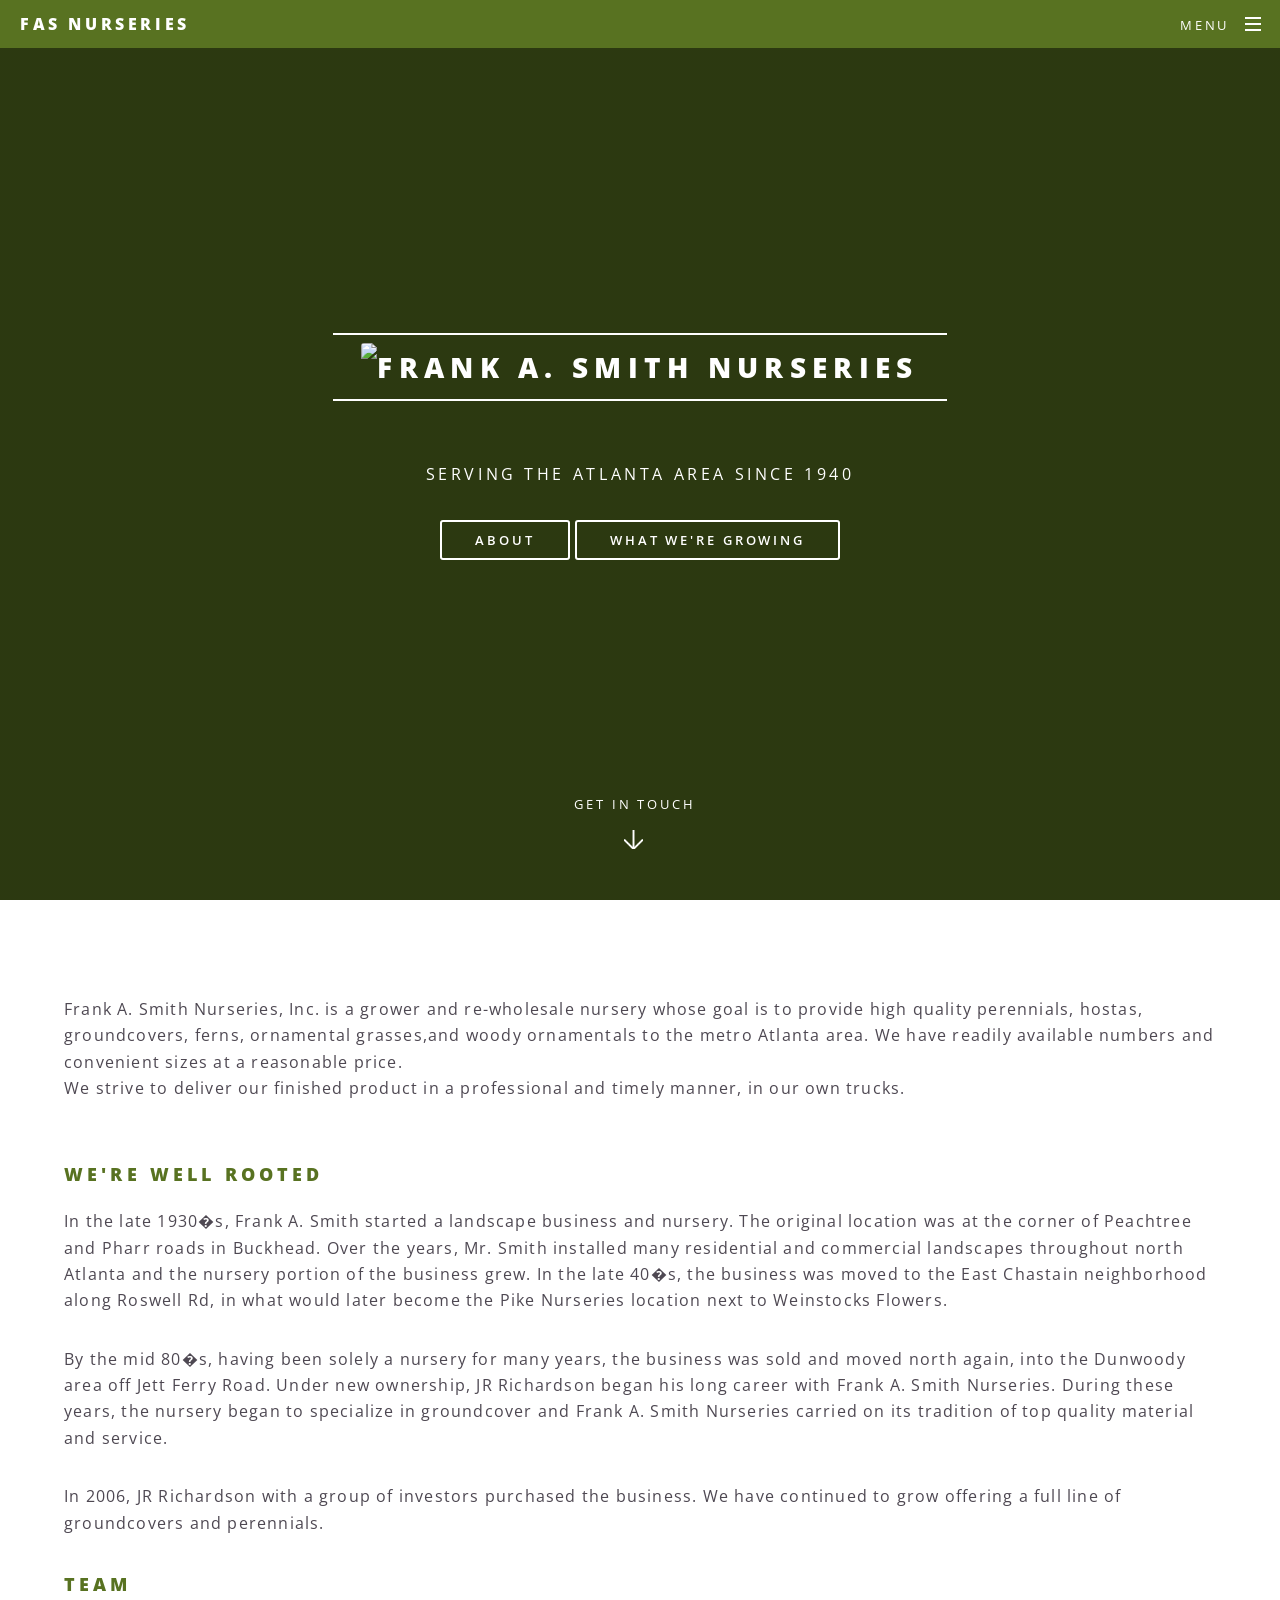
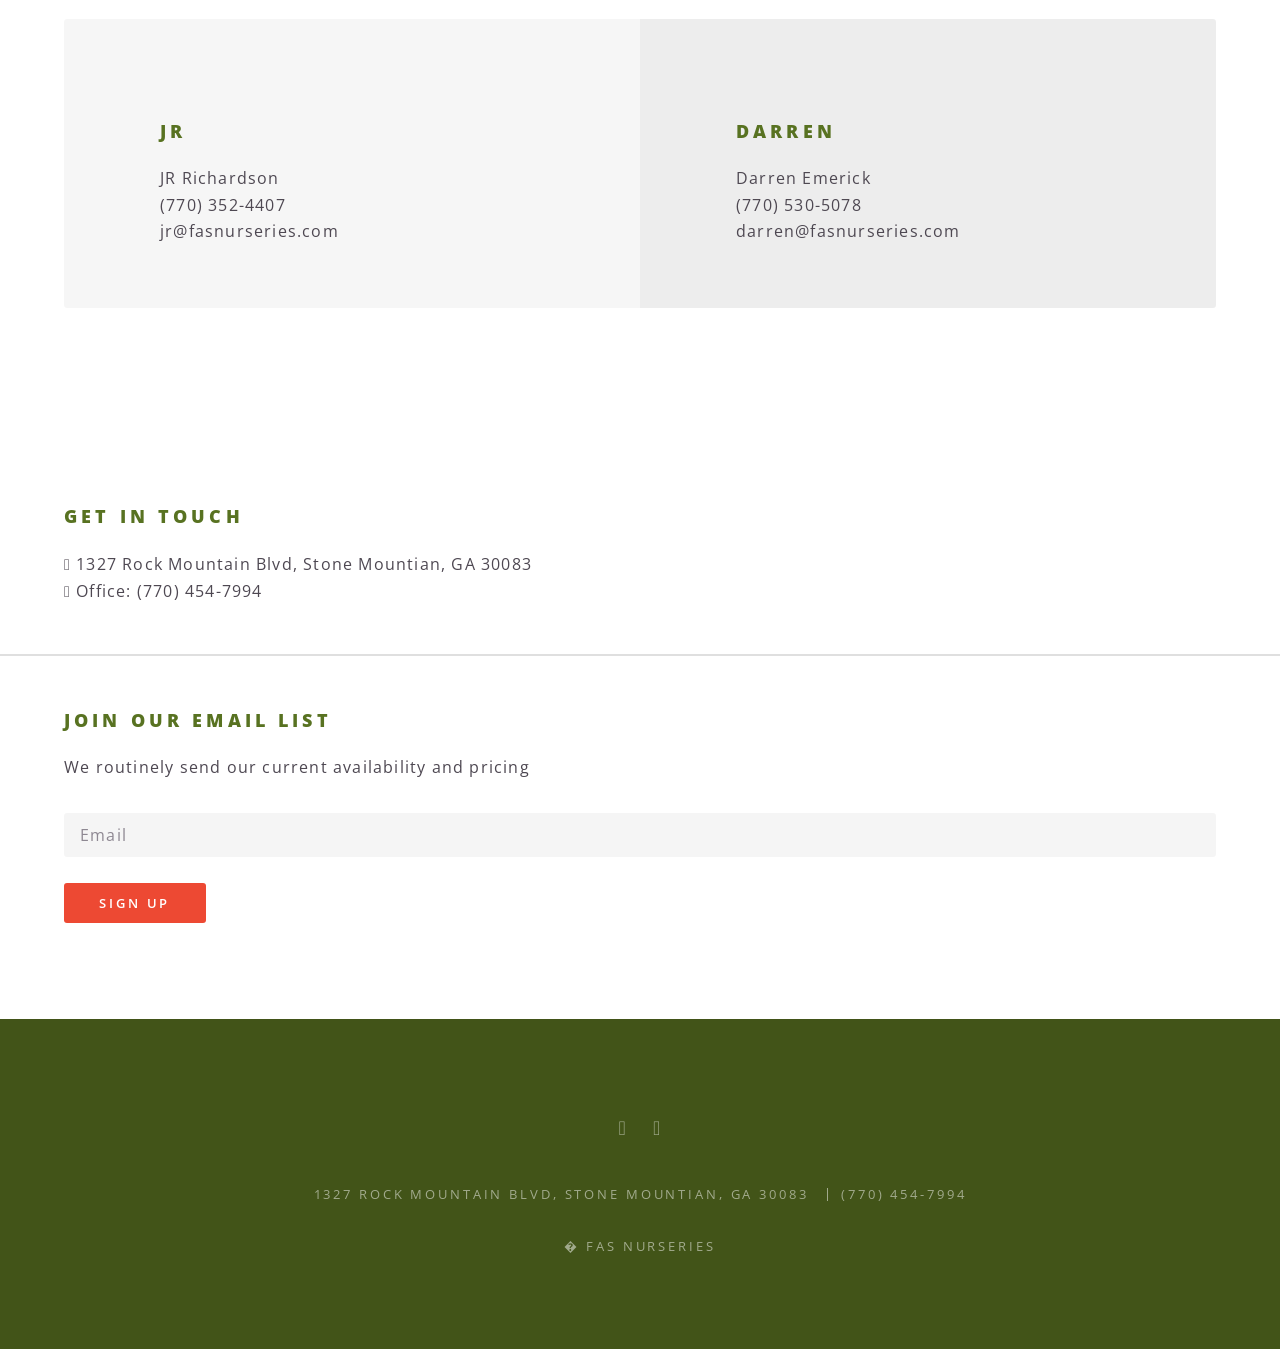
==== commit 712ab20a: "Clarify docs workflow and reformat editable HTML pages" ====
--- a/docs/index.html
+++ b/docs/index.html
@@ -1,8 +1,147 @@
-﻿<!DOCTYPE html><html lang="en"><head><meta charSet="utf-8"/><meta http-equiv="x-ua-compatible" content="ie=edge"/><meta name="viewport" content="width=device-width, initial-scale=1, shrink-to-fit=no"/><meta name="theme-color" content="#663399"/><meta data-react-helmet="true" name="keywords" content="site, web"/><meta data-react-helmet="true" name="description" content="FAS"/><meta name="generator" content="Gatsby 4.15.1"/><style data-href="/styles.6d2842a8ac114ab1800e.css" data-identity="gatsby-global-css">@import url(https://fonts.googleapis.com/css?family=Open+Sans:400,400italic,600,600italic,800,800italic);
+<!DOCTYPE html>
+<html lang="en">
+<head>
+<meta charSet="utf-8"/>
+<meta http-equiv="x-ua-compatible" content="ie=edge"/>
+<meta name="viewport" content="width=device-width, initial-scale=1, shrink-to-fit=no"/>
+<meta name="theme-color" content="#663399"/>
+<meta data-react-helmet="true" name="keywords" content="site, web"/>
+<meta data-react-helmet="true" name="description" content="FAS"/>
+<meta name="generator" content="Gatsby 4.15.1"/>
+<style data-href="/styles.6d2842a8ac114ab1800e.css" data-identity="gatsby-global-css">@import url(https://fonts.googleapis.com/css?family=Open+Sans:400,400italic,600,600italic,800,800italic);
 /*!
  * Font Awesome Free 5.9.0 by @fontawesome - https://fontawesome.com
  * License - https://fontawesome.com/license/free (Icons: CC BY 4.0, Fonts: SIL OFL 1.1, Code: MIT License)
- */.fa,.fab,.fal,.far,.fas{-moz-osx-font-smoothing:grayscale;-webkit-font-smoothing:antialiased;text-rendering:auto;display:inline-block;font-style:normal;font-variant:normal;line-height:1}.fa-lg{font-size:1.33333em;line-height:.75em;vertical-align:-.0667em}.fa-xs{font-size:.75em}.fa-sm{font-size:.875em}.fa-1x{font-size:1em}.fa-2x{font-size:2em}.fa-3x{font-size:3em}.fa-4x{font-size:4em}.fa-5x{font-size:5em}.fa-6x{font-size:6em}.fa-7x{font-size:7em}.fa-8x{font-size:8em}.fa-9x{font-size:9em}.fa-10x{font-size:10em}.fa-fw{text-align:center;width:1.25em}.fa-ul{list-style-type:none;margin-left:2.5em;padding-left:0}.fa-ul>li{position:relative}.fa-li{left:-2em;line-height:inherit;position:absolute;text-align:center;width:2em}.fa-border{border:.08em solid #eee;border-radius:.1em;padding:.2em .25em .15em}.fa-pull-left{float:left}.fa-pull-right{float:right}.fa.fa-pull-left,.fab.fa-pull-left,.fal.fa-pull-left,.far.fa-pull-left,.fas.fa-pull-left{margin-right:.3em}.fa.fa-pull-right,.fab.fa-pull-right,.fal.fa-pull-right,.far.fa-pull-right,.fas.fa-pull-right{margin-left:.3em}.fa-spin{animation:fa-spin 2s linear infinite}.fa-pulse{animation:fa-spin 1s steps(8) infinite}@keyframes fa-spin{0%{transform:rotate(0deg)}to{transform:rotate(1turn)}}.fa-rotate-90{-ms-filter:"progid:DXImageTransform.Microsoft.BasicImage(rotation=1)";transform:rotate(90deg)}.fa-rotate-180{-ms-filter:"progid:DXImageTransform.Microsoft.BasicImage(rotation=2)";transform:rotate(180deg)}.fa-rotate-270{-ms-filter:"progid:DXImageTransform.Microsoft.BasicImage(rotation=3)";transform:rotate(270deg)}.fa-flip-horizontal{-ms-filter:"progid:DXImageTransform.Microsoft.BasicImage(rotation=0, mirror=1)";transform:scaleX(-1)}.fa-flip-vertical{transform:scaleY(-1)}.fa-flip-both,.fa-flip-horizontal.fa-flip-vertical,.fa-flip-vertical{-ms-filter:"progid:DXImageTransform.Microsoft.BasicImage(rotation=2, mirror=1)"}.fa-flip-both,.fa-flip-horizontal.fa-flip-vertical{transform:scale(-1)}:root .fa-flip-both,:root .fa-flip-horizontal,:root .fa-flip-vertical,:root .fa-rotate-180,:root .fa-rotate-270,:root .fa-rotate-90{filter:none}.fa-stack{display:inline-block;height:2em;line-height:2em;position:relative;vertical-align:middle;width:2.5em}.fa-stack-1x,.fa-stack-2x{left:0;position:absolute;text-align:center;width:100%}.fa-stack-1x{line-height:inherit}.fa-stack-2x{font-size:2em}.fa-inverse{color:#fff}.fa-500px:before{content:"\f26e"}.fa-accessible-icon:before{content:"\f368"}.fa-accusoft:before{content:"\f369"}.fa-acquisitions-incorporated:before{content:"\f6af"}.fa-ad:before{content:"\f641"}.fa-address-book:before{content:"\f2b9"}.fa-address-card:before{content:"\f2bb"}.fa-adjust:before{content:"\f042"}.fa-adn:before{content:"\f170"}.fa-adobe:before{content:"\f778"}.fa-adversal:before{content:"\f36a"}.fa-affiliatetheme:before{content:"\f36b"}.fa-air-freshener:before{content:"\f5d0"}.fa-airbnb:before{content:"\f834"}.fa-algolia:before{content:"\f36c"}.fa-align-center:before{content:"\f037"}.fa-align-justify:before{content:"\f039"}.fa-align-left:before{content:"\f036"}.fa-align-right:before{content:"\f038"}.fa-alipay:before{content:"\f642"}.fa-allergies:before{content:"\f461"}.fa-amazon:before{content:"\f270"}.fa-amazon-pay:before{content:"\f42c"}.fa-ambulance:before{content:"\f0f9"}.fa-american-sign-language-interpreting:before{content:"\f2a3"}.fa-amilia:before{content:"\f36d"}.fa-anchor:before{content:"\f13d"}.fa-android:before{content:"\f17b"}.fa-angellist:before{content:"\f209"}.fa-angle-double-down:before{content:"\f103"}.fa-angle-double-left:before{content:"\f100"}.fa-angle-double-right:before{content:"\f101"}.fa-angle-double-up:before{content:"\f102"}.fa-angle-down:before{content:"\f107"}.fa-angle-left:before{content:"\f104"}.fa-angle-right:before{content:"\f105"}.fa-angle-up:before{content:"\f106"}.fa-angry:before{content:"\f556"}.fa-angrycreative:before{content:"\f36e"}.fa-angular:before{content:"\f420"}.fa-ankh:before{content:"\f644"}.fa-app-store:before{content:"\f36f"}.fa-app-store-ios:before{content:"\f370"}.fa-apper:before{content:"\f371"}.fa-apple:before{content:"\f179"}.fa-apple-alt:before{content:"\f5d1"}.fa-apple-pay:before{content:"\f415"}.fa-archive:before{content:"\f187"}.fa-archway:before{content:"\f557"}.fa-arrow-alt-circle-down:before{content:"\f358"}.fa-arrow-alt-circle-left:before{content:"\f359"}.fa-arrow-alt-circle-right:before{content:"\f35a"}.fa-arrow-alt-circle-up:before{content:"\f35b"}.fa-arrow-circle-down:before{content:"\f0ab"}.fa-arrow-circle-left:before{content:"\f0a8"}.fa-arrow-circle-right:before{content:"\f0a9"}.fa-arrow-circle-up:before{content:"\f0aa"}.fa-arrow-down:before{content:"\f063"}.fa-arrow-left:before{content:"\f060"}.fa-arrow-right:before{content:"\f061"}.fa-arrow-up:before{content:"\f062"}.fa-arrows-alt:before{content:"\f0b2"}.fa-arrows-alt-h:before{content:"\f337"}.fa-arrows-alt-v:before{content:"\f338"}.fa-artstation:before{content:"\f77a"}.fa-assistive-listening-systems:before{content:"\f2a2"}.fa-asterisk:before{content:"\f069"}.fa-asymmetrik:before{content:"\f372"}.fa-at:before{content:"\f1fa"}.fa-atlas:before{content:"\f558"}.fa-atlassian:before{content:"\f77b"}.fa-atom:before{content:"\f5d2"}.fa-audible:before{content:"\f373"}.fa-audio-description:before{content:"\f29e"}.fa-autoprefixer:before{content:"\f41c"}.fa-avianex:before{content:"\f374"}.fa-aviato:before{content:"\f421"}.fa-award:before{content:"\f559"}.fa-aws:before{content:"\f375"}.fa-baby:before{content:"\f77c"}.fa-baby-carriage:before{content:"\f77d"}.fa-backspace:before{content:"\f55a"}.fa-backward:before{content:"\f04a"}.fa-bacon:before{content:"\f7e5"}.fa-balance-scale:before{content:"\f24e"}.fa-balance-scale-left:before{content:"\f515"}.fa-balance-scale-right:before{content:"\f516"}.fa-ban:before{content:"\f05e"}.fa-band-aid:before{content:"\f462"}.fa-bandcamp:before{content:"\f2d5"}.fa-barcode:before{content:"\f02a"}.fa-bars:before{content:"\f0c9"}.fa-baseball-ball:before{content:"\f433"}.fa-basketball-ball:before{content:"\f434"}.fa-bath:before{content:"\f2cd"}.fa-battery-empty:before{content:"\f244"}.fa-battery-full:before{content:"\f240"}.fa-battery-half:before{content:"\f242"}.fa-battery-quarter:before{content:"\f243"}.fa-battery-three-quarters:before{content:"\f241"}.fa-battle-net:before{content:"\f835"}.fa-bed:before{content:"\f236"}.fa-beer:before{content:"\f0fc"}.fa-behance:before{content:"\f1b4"}.fa-behance-square:before{content:"\f1b5"}.fa-bell:before{content:"\f0f3"}.fa-bell-slash:before{content:"\f1f6"}.fa-bezier-curve:before{content:"\f55b"}.fa-bible:before{content:"\f647"}.fa-bicycle:before{content:"\f206"}.fa-biking:before{content:"\f84a"}.fa-bimobject:before{content:"\f378"}.fa-binoculars:before{content:"\f1e5"}.fa-biohazard:before{content:"\f780"}.fa-birthday-cake:before{content:"\f1fd"}.fa-bitbucket:before{content:"\f171"}.fa-bitcoin:before{content:"\f379"}.fa-bity:before{content:"\f37a"}.fa-black-tie:before{content:"\f27e"}.fa-blackberry:before{content:"\f37b"}.fa-blender:before{content:"\f517"}.fa-blender-phone:before{content:"\f6b6"}.fa-blind:before{content:"\f29d"}.fa-blog:before{content:"\f781"}.fa-blogger:before{content:"\f37c"}.fa-blogger-b:before{content:"\f37d"}.fa-bluetooth:before{content:"\f293"}.fa-bluetooth-b:before{content:"\f294"}.fa-bold:before{content:"\f032"}.fa-bolt:before{content:"\f0e7"}.fa-bomb:before{content:"\f1e2"}.fa-bone:before{content:"\f5d7"}.fa-bong:before{content:"\f55c"}.fa-book:before{content:"\f02d"}.fa-book-dead:before{content:"\f6b7"}.fa-book-medical:before{content:"\f7e6"}.fa-book-open:before{content:"\f518"}.fa-book-reader:before{content:"\f5da"}.fa-bookmark:before{content:"\f02e"}.fa-bootstrap:before{content:"\f836"}.fa-border-all:before{content:"\f84c"}.fa-border-none:before{content:"\f850"}.fa-border-style:before{content:"\f853"}.fa-bowling-ball:before{content:"\f436"}.fa-box:before{content:"\f466"}.fa-box-open:before{content:"\f49e"}.fa-boxes:before{content:"\f468"}.fa-braille:before{content:"\f2a1"}.fa-brain:before{content:"\f5dc"}.fa-bread-slice:before{content:"\f7ec"}.fa-briefcase:before{content:"\f0b1"}.fa-briefcase-medical:before{content:"\f469"}.fa-broadcast-tower:before{content:"\f519"}.fa-broom:before{content:"\f51a"}.fa-brush:before{content:"\f55d"}.fa-btc:before{content:"\f15a"}.fa-buffer:before{content:"\f837"}.fa-bug:before{content:"\f188"}.fa-building:before{content:"\f1ad"}.fa-bullhorn:before{content:"\f0a1"}.fa-bullseye:before{content:"\f140"}.fa-burn:before{content:"\f46a"}.fa-buromobelexperte:before{content:"\f37f"}.fa-bus:before{content:"\f207"}.fa-bus-alt:before{content:"\f55e"}.fa-business-time:before{content:"\f64a"}.fa-buysellads:before{content:"\f20d"}.fa-calculator:before{content:"\f1ec"}.fa-calendar:before{content:"\f133"}.fa-calendar-alt:before{content:"\f073"}.fa-calendar-check:before{content:"\f274"}.fa-calendar-day:before{content:"\f783"}.fa-calendar-minus:before{content:"\f272"}.fa-calendar-plus:before{content:"\f271"}.fa-calendar-times:before{content:"\f273"}.fa-calendar-week:before{content:"\f784"}.fa-camera:before{content:"\f030"}.fa-camera-retro:before{content:"\f083"}.fa-campground:before{content:"\f6bb"}.fa-canadian-maple-leaf:before{content:"\f785"}.fa-candy-cane:before{content:"\f786"}.fa-cannabis:before{content:"\f55f"}.fa-capsules:before{content:"\f46b"}.fa-car:before{content:"\f1b9"}.fa-car-alt:before{content:"\f5de"}.fa-car-battery:before{content:"\f5df"}.fa-car-crash:before{content:"\f5e1"}.fa-car-side:before{content:"\f5e4"}.fa-caret-down:before{content:"\f0d7"}.fa-caret-left:before{content:"\f0d9"}.fa-caret-right:before{content:"\f0da"}.fa-caret-square-down:before{content:"\f150"}.fa-caret-square-left:before{content:"\f191"}.fa-caret-square-right:before{content:"\f152"}.fa-caret-square-up:before{content:"\f151"}.fa-caret-up:before{content:"\f0d8"}.fa-carrot:before{content:"\f787"}.fa-cart-arrow-down:before{content:"\f218"}.fa-cart-plus:before{content:"\f217"}.fa-cash-register:before{content:"\f788"}.fa-cat:before{content:"\f6be"}.fa-cc-amazon-pay:before{content:"\f42d"}.fa-cc-amex:before{content:"\f1f3"}.fa-cc-apple-pay:before{content:"\f416"}.fa-cc-diners-club:before{content:"\f24c"}.fa-cc-discover:before{content:"\f1f2"}.fa-cc-jcb:before{content:"\f24b"}.fa-cc-mastercard:before{content:"\f1f1"}.fa-cc-paypal:before{content:"\f1f4"}.fa-cc-stripe:before{content:"\f1f5"}.fa-cc-visa:before{content:"\f1f0"}.fa-centercode:before{content:"\f380"}.fa-centos:before{content:"\f789"}.fa-certificate:before{content:"\f0a3"}.fa-chair:before{content:"\f6c0"}.fa-chalkboard:before{content:"\f51b"}.fa-chalkboard-teacher:before{content:"\f51c"}.fa-charging-station:before{content:"\f5e7"}.fa-chart-area:before{content:"\f1fe"}.fa-chart-bar:before{content:"\f080"}.fa-chart-line:before{content:"\f201"}.fa-chart-pie:before{content:"\f200"}.fa-check:before{content:"\f00c"}.fa-check-circle:before{content:"\f058"}.fa-check-double:before{content:"\f560"}.fa-check-square:before{content:"\f14a"}.fa-cheese:before{content:"\f7ef"}.fa-chess:before{content:"\f439"}.fa-chess-bishop:before{content:"\f43a"}.fa-chess-board:before{content:"\f43c"}.fa-chess-king:before{content:"\f43f"}.fa-chess-knight:before{content:"\f441"}.fa-chess-pawn:before{content:"\f443"}.fa-chess-queen:before{content:"\f445"}.fa-chess-rook:before{content:"\f447"}.fa-chevron-circle-down:before{content:"\f13a"}.fa-chevron-circle-left:before{content:"\f137"}.fa-chevron-circle-right:before{content:"\f138"}.fa-chevron-circle-up:before{content:"\f139"}.fa-chevron-down:before{content:"\f078"}.fa-chevron-left:before{content:"\f053"}.fa-chevron-right:before{content:"\f054"}.fa-chevron-up:before{content:"\f077"}.fa-child:before{content:"\f1ae"}.fa-chrome:before{content:"\f268"}.fa-chromecast:before{content:"\f838"}.fa-church:before{content:"\f51d"}.fa-circle:before{content:"\f111"}.fa-circle-notch:before{content:"\f1ce"}.fa-city:before{content:"\f64f"}.fa-clinic-medical:before{content:"\f7f2"}.fa-clipboard:before{content:"\f328"}.fa-clipboard-check:before{content:"\f46c"}.fa-clipboard-list:before{content:"\f46d"}.fa-clock:before{content:"\f017"}.fa-clone:before{content:"\f24d"}.fa-closed-captioning:before{content:"\f20a"}.fa-cloud:before{content:"\f0c2"}.fa-cloud-download-alt:before{content:"\f381"}.fa-cloud-meatball:before{content:"\f73b"}.fa-cloud-moon:before{content:"\f6c3"}.fa-cloud-moon-rain:before{content:"\f73c"}.fa-cloud-rain:before{content:"\f73d"}.fa-cloud-showers-heavy:before{content:"\f740"}.fa-cloud-sun:before{content:"\f6c4"}.fa-cloud-sun-rain:before{content:"\f743"}.fa-cloud-upload-alt:before{content:"\f382"}.fa-cloudscale:before{content:"\f383"}.fa-cloudsmith:before{content:"\f384"}.fa-cloudversify:before{content:"\f385"}.fa-cocktail:before{content:"\f561"}.fa-code:before{content:"\f121"}.fa-code-branch:before{content:"\f126"}.fa-codepen:before{content:"\f1cb"}.fa-codiepie:before{content:"\f284"}.fa-coffee:before{content:"\f0f4"}.fa-cog:before{content:"\f013"}.fa-cogs:before{content:"\f085"}.fa-coins:before{content:"\f51e"}.fa-columns:before{content:"\f0db"}.fa-comment:before{content:"\f075"}.fa-comment-alt:before{content:"\f27a"}.fa-comment-dollar:before{content:"\f651"}.fa-comment-dots:before{content:"\f4ad"}.fa-comment-medical:before{content:"\f7f5"}.fa-comment-slash:before{content:"\f4b3"}.fa-comments:before{content:"\f086"}.fa-comments-dollar:before{content:"\f653"}.fa-compact-disc:before{content:"\f51f"}.fa-compass:before{content:"\f14e"}.fa-compress:before{content:"\f066"}.fa-compress-arrows-alt:before{content:"\f78c"}.fa-concierge-bell:before{content:"\f562"}.fa-confluence:before{content:"\f78d"}.fa-connectdevelop:before{content:"\f20e"}.fa-contao:before{content:"\f26d"}.fa-cookie:before{content:"\f563"}.fa-cookie-bite:before{content:"\f564"}.fa-copy:before{content:"\f0c5"}.fa-copyright:before{content:"\f1f9"}.fa-couch:before{content:"\f4b8"}.fa-cpanel:before{content:"\f388"}.fa-creative-commons:before{content:"\f25e"}.fa-creative-commons-by:before{content:"\f4e7"}.fa-creative-commons-nc:before{content:"\f4e8"}.fa-creative-commons-nc-eu:before{content:"\f4e9"}.fa-creative-commons-nc-jp:before{content:"\f4ea"}.fa-creative-commons-nd:before{content:"\f4eb"}.fa-creative-commons-pd:before{content:"\f4ec"}.fa-creative-commons-pd-alt:before{content:"\f4ed"}.fa-creative-commons-remix:before{content:"\f4ee"}.fa-creative-commons-sa:before{content:"\f4ef"}.fa-creative-commons-sampling:before{content:"\f4f0"}.fa-creative-commons-sampling-plus:before{content:"\f4f1"}.fa-creative-commons-share:before{content:"\f4f2"}.fa-creative-commons-zero:before{content:"\f4f3"}.fa-credit-card:before{content:"\f09d"}.fa-critical-role:before{content:"\f6c9"}.fa-crop:before{content:"\f125"}.fa-crop-alt:before{content:"\f565"}.fa-cross:before{content:"\f654"}.fa-crosshairs:before{content:"\f05b"}.fa-crow:before{content:"\f520"}.fa-crown:before{content:"\f521"}.fa-crutch:before{content:"\f7f7"}.fa-css3:before{content:"\f13c"}.fa-css3-alt:before{content:"\f38b"}.fa-cube:before{content:"\f1b2"}.fa-cubes:before{content:"\f1b3"}.fa-cut:before{content:"\f0c4"}.fa-cuttlefish:before{content:"\f38c"}.fa-d-and-d:before{content:"\f38d"}.fa-d-and-d-beyond:before{content:"\f6ca"}.fa-dashcube:before{content:"\f210"}.fa-database:before{content:"\f1c0"}.fa-deaf:before{content:"\f2a4"}.fa-delicious:before{content:"\f1a5"}.fa-democrat:before{content:"\f747"}.fa-deploydog:before{content:"\f38e"}.fa-deskpro:before{content:"\f38f"}.fa-desktop:before{content:"\f108"}.fa-dev:before{content:"\f6cc"}.fa-deviantart:before{content:"\f1bd"}.fa-dharmachakra:before{content:"\f655"}.fa-dhl:before{content:"\f790"}.fa-diagnoses:before{content:"\f470"}.fa-diaspora:before{content:"\f791"}.fa-dice:before{content:"\f522"}.fa-dice-d20:before{content:"\f6cf"}.fa-dice-d6:before{content:"\f6d1"}.fa-dice-five:before{content:"\f523"}.fa-dice-four:before{content:"\f524"}.fa-dice-one:before{content:"\f525"}.fa-dice-six:before{content:"\f526"}.fa-dice-three:before{content:"\f527"}.fa-dice-two:before{content:"\f528"}.fa-digg:before{content:"\f1a6"}.fa-digital-ocean:before{content:"\f391"}.fa-digital-tachograph:before{content:"\f566"}.fa-directions:before{content:"\f5eb"}.fa-discord:before{content:"\f392"}.fa-discourse:before{content:"\f393"}.fa-divide:before{content:"\f529"}.fa-dizzy:before{content:"\f567"}.fa-dna:before{content:"\f471"}.fa-dochub:before{content:"\f394"}.fa-docker:before{content:"\f395"}.fa-dog:before{content:"\f6d3"}.fa-dollar-sign:before{content:"\f155"}.fa-dolly:before{content:"\f472"}.fa-dolly-flatbed:before{content:"\f474"}.fa-donate:before{content:"\f4b9"}.fa-door-closed:before{content:"\f52a"}.fa-door-open:before{content:"\f52b"}.fa-dot-circle:before{content:"\f192"}.fa-dove:before{content:"\f4ba"}.fa-download:before{content:"\f019"}.fa-draft2digital:before{content:"\f396"}.fa-drafting-compass:before{content:"\f568"}.fa-dragon:before{content:"\f6d5"}.fa-draw-polygon:before{content:"\f5ee"}.fa-dribbble:before{content:"\f17d"}.fa-dribbble-square:before{content:"\f397"}.fa-dropbox:before{content:"\f16b"}.fa-drum:before{content:"\f569"}.fa-drum-steelpan:before{content:"\f56a"}.fa-drumstick-bite:before{content:"\f6d7"}.fa-drupal:before{content:"\f1a9"}.fa-dumbbell:before{content:"\f44b"}.fa-dumpster:before{content:"\f793"}.fa-dumpster-fire:before{content:"\f794"}.fa-dungeon:before{content:"\f6d9"}.fa-dyalog:before{content:"\f399"}.fa-earlybirds:before{content:"\f39a"}.fa-ebay:before{content:"\f4f4"}.fa-edge:before{content:"\f282"}.fa-edit:before{content:"\f044"}.fa-egg:before{content:"\f7fb"}.fa-eject:before{content:"\f052"}.fa-elementor:before{content:"\f430"}.fa-ellipsis-h:before{content:"\f141"}.fa-ellipsis-v:before{content:"\f142"}.fa-ello:before{content:"\f5f1"}.fa-ember:before{content:"\f423"}.fa-empire:before{content:"\f1d1"}.fa-envelope:before{content:"\f0e0"}.fa-envelope-open:before{content:"\f2b6"}.fa-envelope-open-text:before{content:"\f658"}.fa-envelope-square:before{content:"\f199"}.fa-envira:before{content:"\f299"}.fa-equals:before{content:"\f52c"}.fa-eraser:before{content:"\f12d"}.fa-erlang:before{content:"\f39d"}.fa-ethereum:before{content:"\f42e"}.fa-ethernet:before{content:"\f796"}.fa-etsy:before{content:"\f2d7"}.fa-euro-sign:before{content:"\f153"}.fa-evernote:before{content:"\f839"}.fa-exchange-alt:before{content:"\f362"}.fa-exclamation:before{content:"\f12a"}.fa-exclamation-circle:before{content:"\f06a"}.fa-exclamation-triangle:before{content:"\f071"}.fa-expand:before{content:"\f065"}.fa-expand-arrows-alt:before{content:"\f31e"}.fa-expeditedssl:before{content:"\f23e"}.fa-external-link-alt:before{content:"\f35d"}.fa-external-link-square-alt:before{content:"\f360"}.fa-eye:before{content:"\f06e"}.fa-eye-dropper:before{content:"\f1fb"}.fa-eye-slash:before{content:"\f070"}.fa-facebook:before{content:"\f09a"}.fa-facebook-f:before{content:"\f39e"}.fa-facebook-messenger:before{content:"\f39f"}.fa-facebook-square:before{content:"\f082"}.fa-fan:before{content:"\f863"}.fa-fantasy-flight-games:before{content:"\f6dc"}.fa-fast-backward:before{content:"\f049"}.fa-fast-forward:before{content:"\f050"}.fa-fax:before{content:"\f1ac"}.fa-feather:before{content:"\f52d"}.fa-feather-alt:before{content:"\f56b"}.fa-fedex:before{content:"\f797"}.fa-fedora:before{content:"\f798"}.fa-female:before{content:"\f182"}.fa-fighter-jet:before{content:"\f0fb"}.fa-figma:before{content:"\f799"}.fa-file:before{content:"\f15b"}.fa-file-alt:before{content:"\f15c"}.fa-file-archive:before{content:"\f1c6"}.fa-file-audio:before{content:"\f1c7"}.fa-file-code:before{content:"\f1c9"}.fa-file-contract:before{content:"\f56c"}.fa-file-csv:before{content:"\f6dd"}.fa-file-download:before{content:"\f56d"}.fa-file-excel:before{content:"\f1c3"}.fa-file-export:before{content:"\f56e"}.fa-file-image:before{content:"\f1c5"}.fa-file-import:before{content:"\f56f"}.fa-file-invoice:before{content:"\f570"}.fa-file-invoice-dollar:before{content:"\f571"}.fa-file-medical:before{content:"\f477"}.fa-file-medical-alt:before{content:"\f478"}.fa-file-pdf:before{content:"\f1c1"}.fa-file-powerpoint:before{content:"\f1c4"}.fa-file-prescription:before{content:"\f572"}.fa-file-signature:before{content:"\f573"}.fa-file-upload:before{content:"\f574"}.fa-file-video:before{content:"\f1c8"}.fa-file-word:before{content:"\f1c2"}.fa-fill:before{content:"\f575"}.fa-fill-drip:before{content:"\f576"}.fa-film:before{content:"\f008"}.fa-filter:before{content:"\f0b0"}.fa-fingerprint:before{content:"\f577"}.fa-fire:before{content:"\f06d"}.fa-fire-alt:before{content:"\f7e4"}.fa-fire-extinguisher:before{content:"\f134"}.fa-firefox:before{content:"\f269"}.fa-first-aid:before{content:"\f479"}.fa-first-order:before{content:"\f2b0"}.fa-first-order-alt:before{content:"\f50a"}.fa-firstdraft:before{content:"\f3a1"}.fa-fish:before{content:"\f578"}.fa-fist-raised:before{content:"\f6de"}.fa-flag:before{content:"\f024"}.fa-flag-checkered:before{content:"\f11e"}.fa-flag-usa:before{content:"\f74d"}.fa-flask:before{content:"\f0c3"}.fa-flickr:before{content:"\f16e"}.fa-flipboard:before{content:"\f44d"}.fa-flushed:before{content:"\f579"}.fa-fly:before{content:"\f417"}.fa-folder:before{content:"\f07b"}.fa-folder-minus:before{content:"\f65d"}.fa-folder-open:before{content:"\f07c"}.fa-folder-plus:before{content:"\f65e"}.fa-font:before{content:"\f031"}.fa-font-awesome:before{content:"\f2b4"}.fa-font-awesome-alt:before{content:"\f35c"}.fa-font-awesome-flag:before{content:"\f425"}.fa-font-awesome-logo-full:before{content:"\f4e6"}.fa-fonticons:before{content:"\f280"}.fa-fonticons-fi:before{content:"\f3a2"}.fa-football-ball:before{content:"\f44e"}.fa-fort-awesome:before{content:"\f286"}.fa-fort-awesome-alt:before{content:"\f3a3"}.fa-forumbee:before{content:"\f211"}.fa-forward:before{content:"\f04e"}.fa-foursquare:before{content:"\f180"}.fa-free-code-camp:before{content:"\f2c5"}.fa-freebsd:before{content:"\f3a4"}.fa-frog:before{content:"\f52e"}.fa-frown:before{content:"\f119"}.fa-frown-open:before{content:"\f57a"}.fa-fulcrum:before{content:"\f50b"}.fa-funnel-dollar:before{content:"\f662"}.fa-futbol:before{content:"\f1e3"}.fa-galactic-republic:before{content:"\f50c"}.fa-galactic-senate:before{content:"\f50d"}.fa-gamepad:before{content:"\f11b"}.fa-gas-pump:before{content:"\f52f"}.fa-gavel:before{content:"\f0e3"}.fa-gem:before{content:"\f3a5"}.fa-genderless:before{content:"\f22d"}.fa-get-pocket:before{content:"\f265"}.fa-gg:before{content:"\f260"}.fa-gg-circle:before{content:"\f261"}.fa-ghost:before{content:"\f6e2"}.fa-gift:before{content:"\f06b"}.fa-gifts:before{content:"\f79c"}.fa-git:before{content:"\f1d3"}.fa-git-alt:before{content:"\f841"}.fa-git-square:before{content:"\f1d2"}.fa-github:before{content:"\f09b"}.fa-github-alt:before{content:"\f113"}.fa-github-square:before{content:"\f092"}.fa-gitkraken:before{content:"\f3a6"}.fa-gitlab:before{content:"\f296"}.fa-gitter:before{content:"\f426"}.fa-glass-cheers:before{content:"\f79f"}.fa-glass-martini:before{content:"\f000"}.fa-glass-martini-alt:before{content:"\f57b"}.fa-glass-whiskey:before{content:"\f7a0"}.fa-glasses:before{content:"\f530"}.fa-glide:before{content:"\f2a5"}.fa-glide-g:before{content:"\f2a6"}.fa-globe:before{content:"\f0ac"}.fa-globe-africa:before{content:"\f57c"}.fa-globe-americas:before{content:"\f57d"}.fa-globe-asia:before{content:"\f57e"}.fa-globe-europe:before{content:"\f7a2"}.fa-gofore:before{content:"\f3a7"}.fa-golf-ball:before{content:"\f450"}.fa-goodreads:before{content:"\f3a8"}.fa-goodreads-g:before{content:"\f3a9"}.fa-google:before{content:"\f1a0"}.fa-google-drive:before{content:"\f3aa"}.fa-google-play:before{content:"\f3ab"}.fa-google-plus:before{content:"\f2b3"}.fa-google-plus-g:before{content:"\f0d5"}.fa-google-plus-square:before{content:"\f0d4"}.fa-google-wallet:before{content:"\f1ee"}.fa-gopuram:before{content:"\f664"}.fa-graduation-cap:before{content:"\f19d"}.fa-gratipay:before{content:"\f184"}.fa-grav:before{content:"\f2d6"}.fa-greater-than:before{content:"\f531"}.fa-greater-than-equal:before{content:"\f532"}.fa-grimace:before{content:"\f57f"}.fa-grin:before{content:"\f580"}.fa-grin-alt:before{content:"\f581"}.fa-grin-beam:before{content:"\f582"}.fa-grin-beam-sweat:before{content:"\f583"}.fa-grin-hearts:before{content:"\f584"}.fa-grin-squint:before{content:"\f585"}.fa-grin-squint-tears:before{content:"\f586"}.fa-grin-stars:before{content:"\f587"}.fa-grin-tears:before{content:"\f588"}.fa-grin-tongue:before{content:"\f589"}.fa-grin-tongue-squint:before{content:"\f58a"}.fa-grin-tongue-wink:before{content:"\f58b"}.fa-grin-wink:before{content:"\f58c"}.fa-grip-horizontal:before{content:"\f58d"}.fa-grip-lines:before{content:"\f7a4"}.fa-grip-lines-vertical:before{content:"\f7a5"}.fa-grip-vertical:before{content:"\f58e"}.fa-gripfire:before{content:"\f3ac"}.fa-grunt:before{content:"\f3ad"}.fa-guitar:before{content:"\f7a6"}.fa-gulp:before{content:"\f3ae"}.fa-h-square:before{content:"\f0fd"}.fa-hacker-news:before{content:"\f1d4"}.fa-hacker-news-square:before{content:"\f3af"}.fa-hackerrank:before{content:"\f5f7"}.fa-hamburger:before{content:"\f805"}.fa-hammer:before{content:"\f6e3"}.fa-hamsa:before{content:"\f665"}.fa-hand-holding:before{content:"\f4bd"}.fa-hand-holding-heart:before{content:"\f4be"}.fa-hand-holding-usd:before{content:"\f4c0"}.fa-hand-lizard:before{content:"\f258"}.fa-hand-middle-finger:before{content:"\f806"}.fa-hand-paper:before{content:"\f256"}.fa-hand-peace:before{content:"\f25b"}.fa-hand-point-down:before{content:"\f0a7"}.fa-hand-point-left:before{content:"\f0a5"}.fa-hand-point-right:before{content:"\f0a4"}.fa-hand-point-up:before{content:"\f0a6"}.fa-hand-pointer:before{content:"\f25a"}.fa-hand-rock:before{content:"\f255"}.fa-hand-scissors:before{content:"\f257"}.fa-hand-spock:before{content:"\f259"}.fa-hands:before{content:"\f4c2"}.fa-hands-helping:before{content:"\f4c4"}.fa-handshake:before{content:"\f2b5"}.fa-hanukiah:before{content:"\f6e6"}.fa-hard-hat:before{content:"\f807"}.fa-hashtag:before{content:"\f292"}.fa-hat-wizard:before{content:"\f6e8"}.fa-haykal:before{content:"\f666"}.fa-hdd:before{content:"\f0a0"}.fa-heading:before{content:"\f1dc"}.fa-headphones:before{content:"\f025"}.fa-headphones-alt:before{content:"\f58f"}.fa-headset:before{content:"\f590"}.fa-heart:before{content:"\f004"}.fa-heart-broken:before{content:"\f7a9"}.fa-heartbeat:before{content:"\f21e"}.fa-helicopter:before{content:"\f533"}.fa-highlighter:before{content:"\f591"}.fa-hiking:before{content:"\f6ec"}.fa-hippo:before{content:"\f6ed"}.fa-hips:before{content:"\f452"}.fa-hire-a-helper:before{content:"\f3b0"}.fa-history:before{content:"\f1da"}.fa-hockey-puck:before{content:"\f453"}.fa-holly-berry:before{content:"\f7aa"}.fa-home:before{content:"\f015"}.fa-hooli:before{content:"\f427"}.fa-hornbill:before{content:"\f592"}.fa-horse:before{content:"\f6f0"}.fa-horse-head:before{content:"\f7ab"}.fa-hospital:before{content:"\f0f8"}.fa-hospital-alt:before{content:"\f47d"}.fa-hospital-symbol:before{content:"\f47e"}.fa-hot-tub:before{content:"\f593"}.fa-hotdog:before{content:"\f80f"}.fa-hotel:before{content:"\f594"}.fa-hotjar:before{content:"\f3b1"}.fa-hourglass:before{content:"\f254"}.fa-hourglass-end:before{content:"\f253"}.fa-hourglass-half:before{content:"\f252"}.fa-hourglass-start:before{content:"\f251"}.fa-house-damage:before{content:"\f6f1"}.fa-houzz:before{content:"\f27c"}.fa-hryvnia:before{content:"\f6f2"}.fa-html5:before{content:"\f13b"}.fa-hubspot:before{content:"\f3b2"}.fa-i-cursor:before{content:"\f246"}.fa-ice-cream:before{content:"\f810"}.fa-icicles:before{content:"\f7ad"}.fa-icons:before{content:"\f86d"}.fa-id-badge:before{content:"\f2c1"}.fa-id-card:before{content:"\f2c2"}.fa-id-card-alt:before{content:"\f47f"}.fa-igloo:before{content:"\f7ae"}.fa-image:before{content:"\f03e"}.fa-images:before{content:"\f302"}.fa-imdb:before{content:"\f2d8"}.fa-inbox:before{content:"\f01c"}.fa-indent:before{content:"\f03c"}.fa-industry:before{content:"\f275"}.fa-infinity:before{content:"\f534"}.fa-info:before{content:"\f129"}.fa-info-circle:before{content:"\f05a"}.fa-instagram:before{content:"\f16d"}.fa-intercom:before{content:"\f7af"}.fa-internet-explorer:before{content:"\f26b"}.fa-invision:before{content:"\f7b0"}.fa-ioxhost:before{content:"\f208"}.fa-italic:before{content:"\f033"}.fa-itch-io:before{content:"\f83a"}.fa-itunes:before{content:"\f3b4"}.fa-itunes-note:before{content:"\f3b5"}.fa-java:before{content:"\f4e4"}.fa-jedi:before{content:"\f669"}.fa-jedi-order:before{content:"\f50e"}.fa-jenkins:before{content:"\f3b6"}.fa-jira:before{content:"\f7b1"}.fa-joget:before{content:"\f3b7"}.fa-joint:before{content:"\f595"}.fa-joomla:before{content:"\f1aa"}.fa-journal-whills:before{content:"\f66a"}.fa-js:before{content:"\f3b8"}.fa-js-square:before{content:"\f3b9"}.fa-jsfiddle:before{content:"\f1cc"}.fa-kaaba:before{content:"\f66b"}.fa-kaggle:before{content:"\f5fa"}.fa-key:before{content:"\f084"}.fa-keybase:before{content:"\f4f5"}.fa-keyboard:before{content:"\f11c"}.fa-keycdn:before{content:"\f3ba"}.fa-khanda:before{content:"\f66d"}.fa-kickstarter:before{content:"\f3bb"}.fa-kickstarter-k:before{content:"\f3bc"}.fa-kiss:before{content:"\f596"}.fa-kiss-beam:before{content:"\f597"}.fa-kiss-wink-heart:before{content:"\f598"}.fa-kiwi-bird:before{content:"\f535"}.fa-korvue:before{content:"\f42f"}.fa-landmark:before{content:"\f66f"}.fa-language:before{content:"\f1ab"}.fa-laptop:before{content:"\f109"}.fa-laptop-code:before{content:"\f5fc"}.fa-laptop-medical:before{content:"\f812"}.fa-laravel:before{content:"\f3bd"}.fa-lastfm:before{content:"\f202"}.fa-lastfm-square:before{content:"\f203"}.fa-laugh:before{content:"\f599"}.fa-laugh-beam:before{content:"\f59a"}.fa-laugh-squint:before{content:"\f59b"}.fa-laugh-wink:before{content:"\f59c"}.fa-layer-group:before{content:"\f5fd"}.fa-leaf:before{content:"\f06c"}.fa-leanpub:before{content:"\f212"}.fa-lemon:before{content:"\f094"}.fa-less:before{content:"\f41d"}.fa-less-than:before{content:"\f536"}.fa-less-than-equal:before{content:"\f537"}.fa-level-down-alt:before{content:"\f3be"}.fa-level-up-alt:before{content:"\f3bf"}.fa-life-ring:before{content:"\f1cd"}.fa-lightbulb:before{content:"\f0eb"}.fa-line:before{content:"\f3c0"}.fa-link:before{content:"\f0c1"}.fa-linkedin:before{content:"\f08c"}.fa-linkedin-in:before{content:"\f0e1"}.fa-linode:before{content:"\f2b8"}.fa-linux:before{content:"\f17c"}.fa-lira-sign:before{content:"\f195"}.fa-list:before{content:"\f03a"}.fa-list-alt:before{content:"\f022"}.fa-list-ol:before{content:"\f0cb"}.fa-list-ul:before{content:"\f0ca"}.fa-location-arrow:before{content:"\f124"}.fa-lock:before{content:"\f023"}.fa-lock-open:before{content:"\f3c1"}.fa-long-arrow-alt-down:before{content:"\f309"}.fa-long-arrow-alt-left:before{content:"\f30a"}.fa-long-arrow-alt-right:before{content:"\f30b"}.fa-long-arrow-alt-up:before{content:"\f30c"}.fa-low-vision:before{content:"\f2a8"}.fa-luggage-cart:before{content:"\f59d"}.fa-lyft:before{content:"\f3c3"}.fa-magento:before{content:"\f3c4"}.fa-magic:before{content:"\f0d0"}.fa-magnet:before{content:"\f076"}.fa-mail-bulk:before{content:"\f674"}.fa-mailchimp:before{content:"\f59e"}.fa-male:before{content:"\f183"}.fa-mandalorian:before{content:"\f50f"}.fa-map:before{content:"\f279"}.fa-map-marked:before{content:"\f59f"}.fa-map-marked-alt:before{content:"\f5a0"}.fa-map-marker:before{content:"\f041"}.fa-map-marker-alt:before{content:"\f3c5"}.fa-map-pin:before{content:"\f276"}.fa-map-signs:before{content:"\f277"}.fa-markdown:before{content:"\f60f"}.fa-marker:before{content:"\f5a1"}.fa-mars:before{content:"\f222"}.fa-mars-double:before{content:"\f227"}.fa-mars-stroke:before{content:"\f229"}.fa-mars-stroke-h:before{content:"\f22b"}.fa-mars-stroke-v:before{content:"\f22a"}.fa-mask:before{content:"\f6fa"}.fa-mastodon:before{content:"\f4f6"}.fa-maxcdn:before{content:"\f136"}.fa-medal:before{content:"\f5a2"}.fa-medapps:before{content:"\f3c6"}.fa-medium:before{content:"\f23a"}.fa-medium-m:before{content:"\f3c7"}.fa-medkit:before{content:"\f0fa"}.fa-medrt:before{content:"\f3c8"}.fa-meetup:before{content:"\f2e0"}.fa-megaport:before{content:"\f5a3"}.fa-meh:before{content:"\f11a"}.fa-meh-blank:before{content:"\f5a4"}.fa-meh-rolling-eyes:before{content:"\f5a5"}.fa-memory:before{content:"\f538"}.fa-mendeley:before{content:"\f7b3"}.fa-menorah:before{content:"\f676"}.fa-mercury:before{content:"\f223"}.fa-meteor:before{content:"\f753"}.fa-microchip:before{content:"\f2db"}.fa-microphone:before{content:"\f130"}.fa-microphone-alt:before{content:"\f3c9"}.fa-microphone-alt-slash:before{content:"\f539"}.fa-microphone-slash:before{content:"\f131"}.fa-microscope:before{content:"\f610"}.fa-microsoft:before{content:"\f3ca"}.fa-minus:before{content:"\f068"}.fa-minus-circle:before{content:"\f056"}.fa-minus-square:before{content:"\f146"}.fa-mitten:before{content:"\f7b5"}.fa-mix:before{content:"\f3cb"}.fa-mixcloud:before{content:"\f289"}.fa-mizuni:before{content:"\f3cc"}.fa-mobile:before{content:"\f10b"}.fa-mobile-alt:before{content:"\f3cd"}.fa-modx:before{content:"\f285"}.fa-monero:before{content:"\f3d0"}.fa-money-bill:before{content:"\f0d6"}.fa-money-bill-alt:before{content:"\f3d1"}.fa-money-bill-wave:before{content:"\f53a"}.fa-money-bill-wave-alt:before{content:"\f53b"}.fa-money-check:before{content:"\f53c"}.fa-money-check-alt:before{content:"\f53d"}.fa-monument:before{content:"\f5a6"}.fa-moon:before{content:"\f186"}.fa-mortar-pestle:before{content:"\f5a7"}.fa-mosque:before{content:"\f678"}.fa-motorcycle:before{content:"\f21c"}.fa-mountain:before{content:"\f6fc"}.fa-mouse-pointer:before{content:"\f245"}.fa-mug-hot:before{content:"\f7b6"}.fa-music:before{content:"\f001"}.fa-napster:before{content:"\f3d2"}.fa-neos:before{content:"\f612"}.fa-network-wired:before{content:"\f6ff"}.fa-neuter:before{content:"\f22c"}.fa-newspaper:before{content:"\f1ea"}.fa-nimblr:before{content:"\f5a8"}.fa-node:before{content:"\f419"}.fa-node-js:before{content:"\f3d3"}.fa-not-equal:before{content:"\f53e"}.fa-notes-medical:before{content:"\f481"}.fa-npm:before{content:"\f3d4"}.fa-ns8:before{content:"\f3d5"}.fa-nutritionix:before{content:"\f3d6"}.fa-object-group:before{content:"\f247"}.fa-object-ungroup:before{content:"\f248"}.fa-odnoklassniki:before{content:"\f263"}.fa-odnoklassniki-square:before{content:"\f264"}.fa-oil-can:before{content:"\f613"}.fa-old-republic:before{content:"\f510"}.fa-om:before{content:"\f679"}.fa-opencart:before{content:"\f23d"}.fa-openid:before{content:"\f19b"}.fa-opera:before{content:"\f26a"}.fa-optin-monster:before{content:"\f23c"}.fa-osi:before{content:"\f41a"}.fa-otter:before{content:"\f700"}.fa-outdent:before{content:"\f03b"}.fa-page4:before{content:"\f3d7"}.fa-pagelines:before{content:"\f18c"}.fa-pager:before{content:"\f815"}.fa-paint-brush:before{content:"\f1fc"}.fa-paint-roller:before{content:"\f5aa"}.fa-palette:before{content:"\f53f"}.fa-palfed:before{content:"\f3d8"}.fa-pallet:before{content:"\f482"}.fa-paper-plane:before{content:"\f1d8"}.fa-paperclip:before{content:"\f0c6"}.fa-parachute-box:before{content:"\f4cd"}.fa-paragraph:before{content:"\f1dd"}.fa-parking:before{content:"\f540"}.fa-passport:before{content:"\f5ab"}.fa-pastafarianism:before{content:"\f67b"}.fa-paste:before{content:"\f0ea"}.fa-patreon:before{content:"\f3d9"}.fa-pause:before{content:"\f04c"}.fa-pause-circle:before{content:"\f28b"}.fa-paw:before{content:"\f1b0"}.fa-paypal:before{content:"\f1ed"}.fa-peace:before{content:"\f67c"}.fa-pen:before{content:"\f304"}.fa-pen-alt:before{content:"\f305"}.fa-pen-fancy:before{content:"\f5ac"}.fa-pen-nib:before{content:"\f5ad"}.fa-pen-square:before{content:"\f14b"}.fa-pencil-alt:before{content:"\f303"}.fa-pencil-ruler:before{content:"\f5ae"}.fa-penny-arcade:before{content:"\f704"}.fa-people-carry:before{content:"\f4ce"}.fa-pepper-hot:before{content:"\f816"}.fa-percent:before{content:"\f295"}.fa-percentage:before{content:"\f541"}.fa-periscope:before{content:"\f3da"}.fa-person-booth:before{content:"\f756"}.fa-phabricator:before{content:"\f3db"}.fa-phoenix-framework:before{content:"\f3dc"}.fa-phoenix-squadron:before{content:"\f511"}.fa-phone:before{content:"\f095"}.fa-phone-alt:before{content:"\f879"}.fa-phone-slash:before{content:"\f3dd"}.fa-phone-square:before{content:"\f098"}.fa-phone-square-alt:before{content:"\f87b"}.fa-phone-volume:before{content:"\f2a0"}.fa-photo-video:before{content:"\f87c"}.fa-php:before{content:"\f457"}.fa-pied-piper:before{content:"\f2ae"}.fa-pied-piper-alt:before{content:"\f1a8"}.fa-pied-piper-hat:before{content:"\f4e5"}.fa-pied-piper-pp:before{content:"\f1a7"}.fa-piggy-bank:before{content:"\f4d3"}.fa-pills:before{content:"\f484"}.fa-pinterest:before{content:"\f0d2"}.fa-pinterest-p:before{content:"\f231"}.fa-pinterest-square:before{content:"\f0d3"}.fa-pizza-slice:before{content:"\f818"}.fa-place-of-worship:before{content:"\f67f"}.fa-plane:before{content:"\f072"}.fa-plane-arrival:before{content:"\f5af"}.fa-plane-departure:before{content:"\f5b0"}.fa-play:before{content:"\f04b"}.fa-play-circle:before{content:"\f144"}.fa-playstation:before{content:"\f3df"}.fa-plug:before{content:"\f1e6"}.fa-plus:before{content:"\f067"}.fa-plus-circle:before{content:"\f055"}.fa-plus-square:before{content:"\f0fe"}.fa-podcast:before{content:"\f2ce"}.fa-poll:before{content:"\f681"}.fa-poll-h:before{content:"\f682"}.fa-poo:before{content:"\f2fe"}.fa-poo-storm:before{content:"\f75a"}.fa-poop:before{content:"\f619"}.fa-portrait:before{content:"\f3e0"}.fa-pound-sign:before{content:"\f154"}.fa-power-off:before{content:"\f011"}.fa-pray:before{content:"\f683"}.fa-praying-hands:before{content:"\f684"}.fa-prescription:before{content:"\f5b1"}.fa-prescription-bottle:before{content:"\f485"}.fa-prescription-bottle-alt:before{content:"\f486"}.fa-print:before{content:"\f02f"}.fa-procedures:before{content:"\f487"}.fa-product-hunt:before{content:"\f288"}.fa-project-diagram:before{content:"\f542"}.fa-pushed:before{content:"\f3e1"}.fa-puzzle-piece:before{content:"\f12e"}.fa-python:before{content:"\f3e2"}.fa-qq:before{content:"\f1d6"}.fa-qrcode:before{content:"\f029"}.fa-question:before{content:"\f128"}.fa-question-circle:before{content:"\f059"}.fa-quidditch:before{content:"\f458"}.fa-quinscape:before{content:"\f459"}.fa-quora:before{content:"\f2c4"}.fa-quote-left:before{content:"\f10d"}.fa-quote-right:before{content:"\f10e"}.fa-quran:before{content:"\f687"}.fa-r-project:before{content:"\f4f7"}.fa-radiation:before{content:"\f7b9"}.fa-radiation-alt:before{content:"\f7ba"}.fa-rainbow:before{content:"\f75b"}.fa-random:before{content:"\f074"}.fa-raspberry-pi:before{content:"\f7bb"}.fa-ravelry:before{content:"\f2d9"}.fa-react:before{content:"\f41b"}.fa-reacteurope:before{content:"\f75d"}.fa-readme:before{content:"\f4d5"}.fa-rebel:before{content:"\f1d0"}.fa-receipt:before{content:"\f543"}.fa-recycle:before{content:"\f1b8"}.fa-red-river:before{content:"\f3e3"}.fa-reddit:before{content:"\f1a1"}.fa-reddit-alien:before{content:"\f281"}.fa-reddit-square:before{content:"\f1a2"}.fa-redhat:before{content:"\f7bc"}.fa-redo:before{content:"\f01e"}.fa-redo-alt:before{content:"\f2f9"}.fa-registered:before{content:"\f25d"}.fa-remove-format:before{content:"\f87d"}.fa-renren:before{content:"\f18b"}.fa-reply:before{content:"\f3e5"}.fa-reply-all:before{content:"\f122"}.fa-replyd:before{content:"\f3e6"}.fa-republican:before{content:"\f75e"}.fa-researchgate:before{content:"\f4f8"}.fa-resolving:before{content:"\f3e7"}.fa-restroom:before{content:"\f7bd"}.fa-retweet:before{content:"\f079"}.fa-rev:before{content:"\f5b2"}.fa-ribbon:before{content:"\f4d6"}.fa-ring:before{content:"\f70b"}.fa-road:before{content:"\f018"}.fa-robot:before{content:"\f544"}.fa-rocket:before{content:"\f135"}.fa-rocketchat:before{content:"\f3e8"}.fa-rockrms:before{content:"\f3e9"}.fa-route:before{content:"\f4d7"}.fa-rss:before{content:"\f09e"}.fa-rss-square:before{content:"\f143"}.fa-ruble-sign:before{content:"\f158"}.fa-ruler:before{content:"\f545"}.fa-ruler-combined:before{content:"\f546"}.fa-ruler-horizontal:before{content:"\f547"}.fa-ruler-vertical:before{content:"\f548"}.fa-running:before{content:"\f70c"}.fa-rupee-sign:before{content:"\f156"}.fa-sad-cry:before{content:"\f5b3"}.fa-sad-tear:before{content:"\f5b4"}.fa-safari:before{content:"\f267"}.fa-salesforce:before{content:"\f83b"}.fa-sass:before{content:"\f41e"}.fa-satellite:before{content:"\f7bf"}.fa-satellite-dish:before{content:"\f7c0"}.fa-save:before{content:"\f0c7"}.fa-schlix:before{content:"\f3ea"}.fa-school:before{content:"\f549"}.fa-screwdriver:before{content:"\f54a"}.fa-scribd:before{content:"\f28a"}.fa-scroll:before{content:"\f70e"}.fa-sd-card:before{content:"\f7c2"}.fa-search:before{content:"\f002"}.fa-search-dollar:before{content:"\f688"}.fa-search-location:before{content:"\f689"}.fa-search-minus:before{content:"\f010"}.fa-search-plus:before{content:"\f00e"}.fa-searchengin:before{content:"\f3eb"}.fa-seedling:before{content:"\f4d8"}.fa-sellcast:before{content:"\f2da"}.fa-sellsy:before{content:"\f213"}.fa-server:before{content:"\f233"}.fa-servicestack:before{content:"\f3ec"}.fa-shapes:before{content:"\f61f"}.fa-share:before{content:"\f064"}.fa-share-alt:before{content:"\f1e0"}.fa-share-alt-square:before{content:"\f1e1"}.fa-share-square:before{content:"\f14d"}.fa-shekel-sign:before{content:"\f20b"}.fa-shield-alt:before{content:"\f3ed"}.fa-ship:before{content:"\f21a"}.fa-shipping-fast:before{content:"\f48b"}.fa-shirtsinbulk:before{content:"\f214"}.fa-shoe-prints:before{content:"\f54b"}.fa-shopping-bag:before{content:"\f290"}.fa-shopping-basket:before{content:"\f291"}.fa-shopping-cart:before{content:"\f07a"}.fa-shopware:before{content:"\f5b5"}.fa-shower:before{content:"\f2cc"}.fa-shuttle-van:before{content:"\f5b6"}.fa-sign:before{content:"\f4d9"}.fa-sign-in-alt:before{content:"\f2f6"}.fa-sign-language:before{content:"\f2a7"}.fa-sign-out-alt:before{content:"\f2f5"}.fa-signal:before{content:"\f012"}.fa-signature:before{content:"\f5b7"}.fa-sim-card:before{content:"\f7c4"}.fa-simplybuilt:before{content:"\f215"}.fa-sistrix:before{content:"\f3ee"}.fa-sitemap:before{content:"\f0e8"}.fa-sith:before{content:"\f512"}.fa-skating:before{content:"\f7c5"}.fa-sketch:before{content:"\f7c6"}.fa-skiing:before{content:"\f7c9"}.fa-skiing-nordic:before{content:"\f7ca"}.fa-skull:before{content:"\f54c"}.fa-skull-crossbones:before{content:"\f714"}.fa-skyatlas:before{content:"\f216"}.fa-skype:before{content:"\f17e"}.fa-slack:before{content:"\f198"}.fa-slack-hash:before{content:"\f3ef"}.fa-slash:before{content:"\f715"}.fa-sleigh:before{content:"\f7cc"}.fa-sliders-h:before{content:"\f1de"}.fa-slideshare:before{content:"\f1e7"}.fa-smile:before{content:"\f118"}.fa-smile-beam:before{content:"\f5b8"}.fa-smile-wink:before{content:"\f4da"}.fa-smog:before{content:"\f75f"}.fa-smoking:before{content:"\f48d"}.fa-smoking-ban:before{content:"\f54d"}.fa-sms:before{content:"\f7cd"}.fa-snapchat:before{content:"\f2ab"}.fa-snapchat-ghost:before{content:"\f2ac"}.fa-snapchat-square:before{content:"\f2ad"}.fa-snowboarding:before{content:"\f7ce"}.fa-snowflake:before{content:"\f2dc"}.fa-snowman:before{content:"\f7d0"}.fa-snowplow:before{content:"\f7d2"}.fa-socks:before{content:"\f696"}.fa-solar-panel:before{content:"\f5ba"}.fa-sort:before{content:"\f0dc"}.fa-sort-alpha-down:before{content:"\f15d"}.fa-sort-alpha-down-alt:before{content:"\f881"}.fa-sort-alpha-up:before{content:"\f15e"}.fa-sort-alpha-up-alt:before{content:"\f882"}.fa-sort-amount-down:before{content:"\f160"}.fa-sort-amount-down-alt:before{content:"\f884"}.fa-sort-amount-up:before{content:"\f161"}.fa-sort-amount-up-alt:before{content:"\f885"}.fa-sort-down:before{content:"\f0dd"}.fa-sort-numeric-down:before{content:"\f162"}.fa-sort-numeric-down-alt:before{content:"\f886"}.fa-sort-numeric-up:before{content:"\f163"}.fa-sort-numeric-up-alt:before{content:"\f887"}.fa-sort-up:before{content:"\f0de"}.fa-soundcloud:before{content:"\f1be"}.fa-sourcetree:before{content:"\f7d3"}.fa-spa:before{content:"\f5bb"}.fa-space-shuttle:before{content:"\f197"}.fa-speakap:before{content:"\f3f3"}.fa-speaker-deck:before{content:"\f83c"}.fa-spell-check:before{content:"\f891"}.fa-spider:before{content:"\f717"}.fa-spinner:before{content:"\f110"}.fa-splotch:before{content:"\f5bc"}.fa-spotify:before{content:"\f1bc"}.fa-spray-can:before{content:"\f5bd"}.fa-square:before{content:"\f0c8"}.fa-square-full:before{content:"\f45c"}.fa-square-root-alt:before{content:"\f698"}.fa-squarespace:before{content:"\f5be"}.fa-stack-exchange:before{content:"\f18d"}.fa-stack-overflow:before{content:"\f16c"}.fa-stackpath:before{content:"\f842"}.fa-stamp:before{content:"\f5bf"}.fa-star:before{content:"\f005"}.fa-star-and-crescent:before{content:"\f699"}.fa-star-half:before{content:"\f089"}.fa-star-half-alt:before{content:"\f5c0"}.fa-star-of-david:before{content:"\f69a"}.fa-star-of-life:before{content:"\f621"}.fa-staylinked:before{content:"\f3f5"}.fa-steam:before{content:"\f1b6"}.fa-steam-square:before{content:"\f1b7"}.fa-steam-symbol:before{content:"\f3f6"}.fa-step-backward:before{content:"\f048"}.fa-step-forward:before{content:"\f051"}.fa-stethoscope:before{content:"\f0f1"}.fa-sticker-mule:before{content:"\f3f7"}.fa-sticky-note:before{content:"\f249"}.fa-stop:before{content:"\f04d"}.fa-stop-circle:before{content:"\f28d"}.fa-stopwatch:before{content:"\f2f2"}.fa-store:before{content:"\f54e"}.fa-store-alt:before{content:"\f54f"}.fa-strava:before{content:"\f428"}.fa-stream:before{content:"\f550"}.fa-street-view:before{content:"\f21d"}.fa-strikethrough:before{content:"\f0cc"}.fa-stripe:before{content:"\f429"}.fa-stripe-s:before{content:"\f42a"}.fa-stroopwafel:before{content:"\f551"}.fa-studiovinari:before{content:"\f3f8"}.fa-stumbleupon:before{content:"\f1a4"}.fa-stumbleupon-circle:before{content:"\f1a3"}.fa-subscript:before{content:"\f12c"}.fa-subway:before{content:"\f239"}.fa-suitcase:before{content:"\f0f2"}.fa-suitcase-rolling:before{content:"\f5c1"}.fa-sun:before{content:"\f185"}.fa-superpowers:before{content:"\f2dd"}.fa-superscript:before{content:"\f12b"}.fa-supple:before{content:"\f3f9"}.fa-surprise:before{content:"\f5c2"}.fa-suse:before{content:"\f7d6"}.fa-swatchbook:before{content:"\f5c3"}.fa-swimmer:before{content:"\f5c4"}.fa-swimming-pool:before{content:"\f5c5"}.fa-symfony:before{content:"\f83d"}.fa-synagogue:before{content:"\f69b"}.fa-sync:before{content:"\f021"}.fa-sync-alt:before{content:"\f2f1"}.fa-syringe:before{content:"\f48e"}.fa-table:before{content:"\f0ce"}.fa-table-tennis:before{content:"\f45d"}.fa-tablet:before{content:"\f10a"}.fa-tablet-alt:before{content:"\f3fa"}.fa-tablets:before{content:"\f490"}.fa-tachometer-alt:before{content:"\f3fd"}.fa-tag:before{content:"\f02b"}.fa-tags:before{content:"\f02c"}.fa-tape:before{content:"\f4db"}.fa-tasks:before{content:"\f0ae"}.fa-taxi:before{content:"\f1ba"}.fa-teamspeak:before{content:"\f4f9"}.fa-teeth:before{content:"\f62e"}.fa-teeth-open:before{content:"\f62f"}.fa-telegram:before{content:"\f2c6"}.fa-telegram-plane:before{content:"\f3fe"}.fa-temperature-high:before{content:"\f769"}.fa-temperature-low:before{content:"\f76b"}.fa-tencent-weibo:before{content:"\f1d5"}.fa-tenge:before{content:"\f7d7"}.fa-terminal:before{content:"\f120"}.fa-text-height:before{content:"\f034"}.fa-text-width:before{content:"\f035"}.fa-th:before{content:"\f00a"}.fa-th-large:before{content:"\f009"}.fa-th-list:before{content:"\f00b"}.fa-the-red-yeti:before{content:"\f69d"}.fa-theater-masks:before{content:"\f630"}.fa-themeco:before{content:"\f5c6"}.fa-themeisle:before{content:"\f2b2"}.fa-thermometer:before{content:"\f491"}.fa-thermometer-empty:before{content:"\f2cb"}.fa-thermometer-full:before{content:"\f2c7"}.fa-thermometer-half:before{content:"\f2c9"}.fa-thermometer-quarter:before{content:"\f2ca"}.fa-thermometer-three-quarters:before{content:"\f2c8"}.fa-think-peaks:before{content:"\f731"}.fa-thumbs-down:before{content:"\f165"}.fa-thumbs-up:before{content:"\f164"}.fa-thumbtack:before{content:"\f08d"}.fa-ticket-alt:before{content:"\f3ff"}.fa-times:before{content:"\f00d"}.fa-times-circle:before{content:"\f057"}.fa-tint:before{content:"\f043"}.fa-tint-slash:before{content:"\f5c7"}.fa-tired:before{content:"\f5c8"}.fa-toggle-off:before{content:"\f204"}.fa-toggle-on:before{content:"\f205"}.fa-toilet:before{content:"\f7d8"}.fa-toilet-paper:before{content:"\f71e"}.fa-toolbox:before{content:"\f552"}.fa-tools:before{content:"\f7d9"}.fa-tooth:before{content:"\f5c9"}.fa-torah:before{content:"\f6a0"}.fa-torii-gate:before{content:"\f6a1"}.fa-tractor:before{content:"\f722"}.fa-trade-federation:before{content:"\f513"}.fa-trademark:before{content:"\f25c"}.fa-traffic-light:before{content:"\f637"}.fa-train:before{content:"\f238"}.fa-tram:before{content:"\f7da"}.fa-transgender:before{content:"\f224"}.fa-transgender-alt:before{content:"\f225"}.fa-trash:before{content:"\f1f8"}.fa-trash-alt:before{content:"\f2ed"}.fa-trash-restore:before{content:"\f829"}.fa-trash-restore-alt:before{content:"\f82a"}.fa-tree:before{content:"\f1bb"}.fa-trello:before{content:"\f181"}.fa-tripadvisor:before{content:"\f262"}.fa-trophy:before{content:"\f091"}.fa-truck:before{content:"\f0d1"}.fa-truck-loading:before{content:"\f4de"}.fa-truck-monster:before{content:"\f63b"}.fa-truck-moving:before{content:"\f4df"}.fa-truck-pickup:before{content:"\f63c"}.fa-tshirt:before{content:"\f553"}.fa-tty:before{content:"\f1e4"}.fa-tumblr:before{content:"\f173"}.fa-tumblr-square:before{content:"\f174"}.fa-tv:before{content:"\f26c"}.fa-twitch:before{content:"\f1e8"}.fa-twitter:before{content:"\f099"}.fa-twitter-square:before{content:"\f081"}.fa-typo3:before{content:"\f42b"}.fa-uber:before{content:"\f402"}.fa-ubuntu:before{content:"\f7df"}.fa-uikit:before{content:"\f403"}.fa-umbrella:before{content:"\f0e9"}.fa-umbrella-beach:before{content:"\f5ca"}.fa-underline:before{content:"\f0cd"}.fa-undo:before{content:"\f0e2"}.fa-undo-alt:before{content:"\f2ea"}.fa-uniregistry:before{content:"\f404"}.fa-universal-access:before{content:"\f29a"}.fa-university:before{content:"\f19c"}.fa-unlink:before{content:"\f127"}.fa-unlock:before{content:"\f09c"}.fa-unlock-alt:before{content:"\f13e"}.fa-untappd:before{content:"\f405"}.fa-upload:before{content:"\f093"}.fa-ups:before{content:"\f7e0"}.fa-usb:before{content:"\f287"}.fa-user:before{content:"\f007"}.fa-user-alt:before{content:"\f406"}.fa-user-alt-slash:before{content:"\f4fa"}.fa-user-astronaut:before{content:"\f4fb"}.fa-user-check:before{content:"\f4fc"}.fa-user-circle:before{content:"\f2bd"}.fa-user-clock:before{content:"\f4fd"}.fa-user-cog:before{content:"\f4fe"}.fa-user-edit:before{content:"\f4ff"}.fa-user-friends:before{content:"\f500"}.fa-user-graduate:before{content:"\f501"}.fa-user-injured:before{content:"\f728"}.fa-user-lock:before{content:"\f502"}.fa-user-md:before{content:"\f0f0"}.fa-user-minus:before{content:"\f503"}.fa-user-ninja:before{content:"\f504"}.fa-user-nurse:before{content:"\f82f"}.fa-user-plus:before{content:"\f234"}.fa-user-secret:before{content:"\f21b"}.fa-user-shield:before{content:"\f505"}.fa-user-slash:before{content:"\f506"}.fa-user-tag:before{content:"\f507"}.fa-user-tie:before{content:"\f508"}.fa-user-times:before{content:"\f235"}.fa-users:before{content:"\f0c0"}.fa-users-cog:before{content:"\f509"}.fa-usps:before{content:"\f7e1"}.fa-ussunnah:before{content:"\f407"}.fa-utensil-spoon:before{content:"\f2e5"}.fa-utensils:before{content:"\f2e7"}.fa-vaadin:before{content:"\f408"}.fa-vector-square:before{content:"\f5cb"}.fa-venus:before{content:"\f221"}.fa-venus-double:before{content:"\f226"}.fa-venus-mars:before{content:"\f228"}.fa-viacoin:before{content:"\f237"}.fa-viadeo:before{content:"\f2a9"}.fa-viadeo-square:before{content:"\f2aa"}.fa-vial:before{content:"\f492"}.fa-vials:before{content:"\f493"}.fa-viber:before{content:"\f409"}.fa-video:before{content:"\f03d"}.fa-video-slash:before{content:"\f4e2"}.fa-vihara:before{content:"\f6a7"}.fa-vimeo:before{content:"\f40a"}.fa-vimeo-square:before{content:"\f194"}.fa-vimeo-v:before{content:"\f27d"}.fa-vine:before{content:"\f1ca"}.fa-vk:before{content:"\f189"}.fa-vnv:before{content:"\f40b"}.fa-voicemail:before{content:"\f897"}.fa-volleyball-ball:before{content:"\f45f"}.fa-volume-down:before{content:"\f027"}.fa-volume-mute:before{content:"\f6a9"}.fa-volume-off:before{content:"\f026"}.fa-volume-up:before{content:"\f028"}.fa-vote-yea:before{content:"\f772"}.fa-vr-cardboard:before{content:"\f729"}.fa-vuejs:before{content:"\f41f"}.fa-walking:before{content:"\f554"}.fa-wallet:before{content:"\f555"}.fa-warehouse:before{content:"\f494"}.fa-water:before{content:"\f773"}.fa-wave-square:before{content:"\f83e"}.fa-waze:before{content:"\f83f"}.fa-weebly:before{content:"\f5cc"}.fa-weibo:before{content:"\f18a"}.fa-weight:before{content:"\f496"}.fa-weight-hanging:before{content:"\f5cd"}.fa-weixin:before{content:"\f1d7"}.fa-whatsapp:before{content:"\f232"}.fa-whatsapp-square:before{content:"\f40c"}.fa-wheelchair:before{content:"\f193"}.fa-whmcs:before{content:"\f40d"}.fa-wifi:before{content:"\f1eb"}.fa-wikipedia-w:before{content:"\f266"}.fa-wind:before{content:"\f72e"}.fa-window-close:before{content:"\f410"}.fa-window-maximize:before{content:"\f2d0"}.fa-window-minimize:before{content:"\f2d1"}.fa-window-restore:before{content:"\f2d2"}.fa-windows:before{content:"\f17a"}.fa-wine-bottle:before{content:"\f72f"}.fa-wine-glass:before{content:"\f4e3"}.fa-wine-glass-alt:before{content:"\f5ce"}.fa-wix:before{content:"\f5cf"}.fa-wizards-of-the-coast:before{content:"\f730"}.fa-wolf-pack-battalion:before{content:"\f514"}.fa-won-sign:before{content:"\f159"}.fa-wordpress:before{content:"\f19a"}.fa-wordpress-simple:before{content:"\f411"}.fa-wpbeginner:before{content:"\f297"}.fa-wpexplorer:before{content:"\f2de"}.fa-wpforms:before{content:"\f298"}.fa-wpressr:before{content:"\f3e4"}.fa-wrench:before{content:"\f0ad"}.fa-x-ray:before{content:"\f497"}.fa-xbox:before{content:"\f412"}.fa-xing:before{content:"\f168"}.fa-xing-square:before{content:"\f169"}.fa-y-combinator:before{content:"\f23b"}.fa-yahoo:before{content:"\f19e"}.fa-yammer:before{content:"\f840"}.fa-yandex:before{content:"\f413"}.fa-yandex-international:before{content:"\f414"}.fa-yarn:before{content:"\f7e3"}.fa-yelp:before{content:"\f1e9"}.fa-yen-sign:before{content:"\f157"}.fa-yin-yang:before{content:"\f6ad"}.fa-yoast:before{content:"\f2b1"}.fa-youtube:before{content:"\f167"}.fa-youtube-square:before{content:"\f431"}.fa-zhihu:before{content:"\f63f"}.sr-only{clip:rect(0,0,0,0);border:0;height:1px;margin:-1px;overflow:hidden;padding:0;position:absolute;width:1px}.sr-only-focusable:active,.sr-only-focusable:focus{clip:auto;height:auto;margin:0;overflow:visible;position:static;width:auto}@font-face{font-display:auto;font-family:Font Awesome\ 5 Brands;font-style:normal;font-weight:400;src:url(/fas_nurseries/static/fa-brands-400-85917bf21118aa3f2e149dd4b02924fe.eot);src:url(/fas_nurseries/static/fa-brands-400-85917bf21118aa3f2e149dd4b02924fe.eot?#iefix) format("embedded-opentype"),url(/fas_nurseries/static/fa-brands-400-dd7467859e54d3b9dae6f85b0a5e9daf.woff2) format("woff2"),url(/fas_nurseries/static/fa-brands-400-cac133c03011645ba509b366808cfce1.woff) format("woff"),url(/fas_nurseries/static/fa-brands-400-70150a2b3a50f84aff707541dc66edf7.ttf) format("truetype"),url(/fas_nurseries/static/fa-brands-400-83494ca2906755eeae18cc7fd4dba7fb.svg#fontawesome) format("svg")}.fab{font-family:Font Awesome\ 5 Brands}@font-face{font-display:auto;font-family:Font Awesome\ 5 Free;font-style:normal;font-weight:400;src:url(/fas_nurseries/static/fa-regular-400-6810be1da91e3f34493515246a804d9b.eot);src:url(/fas_nurseries/static/fa-regular-400-6810be1da91e3f34493515246a804d9b.eot?#iefix) format("embedded-opentype"),url(/fas_nurseries/static/fa-regular-400-a3f7358b4bd2b708c04d1d503393e3a0.woff2) format("woff2"),url(/fas_nurseries/static/fa-regular-400-8a7914c9eb0f44af5d33ba0de0138eb4.woff) format("woff"),url(/fas_nurseries/static/fa-regular-400-a3b4cd30799e10f5fbc2e220fd2f7098.ttf) format("truetype"),url(/fas_nurseries/static/fa-regular-400-024286359541b224631b59730a819695.svg#fontawesome) format("svg")}.far{font-weight:400}@font-face{font-display:auto;font-family:Font Awesome\ 5 Free;font-style:normal;font-weight:900;src:url(/fas_nurseries/static/fa-solid-900-2f6dbd9f998fa1413ff7091e0dab10d9.eot);src:url(/fas_nurseries/static/fa-solid-900-2f6dbd9f998fa1413ff7091e0dab10d9.eot?#iefix) format("embedded-opentype"),url(/fas_nurseries/static/fa-solid-900-acc6b6bf6c3214aeb3ef33fe323e8b12.woff2) format("woff2"),url(/fas_nurseries/static/fa-solid-900-e4efd599b7afce2f7b217396f46b2bb3.woff) format("woff"),url(/fas_nurseries/static/fa-solid-900-9b4d14a5508e9cc4ca886daa383451f8.ttf) format("truetype"),url(/fas_nurseries/static/fa-solid-900-c8a5f7410ef2a4d6398894d854f0ffa5.svg#fontawesome) format("svg")}.fa,.far,.fas{font-family:Font Awesome\ 5 Free}.fa,.fas{font-weight:900}a,abbr,acronym,address,applet,article,aside,audio,b,big,blockquote,body,canvas,caption,center,cite,code,dd,del,details,dfn,div,dl,dt,em,embed,fieldset,figcaption,figure,footer,form,h1,h2,h3,h4,h5,h6,header,hgroup,html,i,iframe,img,ins,kbd,label,legend,li,mark,menu,nav,object,ol,output,p,pre,q,ruby,s,samp,section,small,span,strike,strong,sub,summary,sup,table,tbody,td,tfoot,th,thead,time,tr,tt,u,ul,var,video{border:0;font-size:100%;font:inherit;margin:0;padding:0;vertical-align:baseline}article,aside,details,figcaption,figure,footer,header,hgroup,menu,nav,section{display:block}body{line-height:1}ol,ul{list-style:none}blockquote,q{quotes:none}blockquote:after,blockquote:before,q:after,q:before{content:"";content:none}table{border-collapse:collapse;border-spacing:0}body{-webkit-text-size-adjust:none}mark{background-color:transparent;color:inherit}input::-moz-focus-inner{border:0;padding:0}input,select,textarea{-webkit-appearance:none;appearance:none}@-ms-viewport{width:device-width}html{box-sizing:border-box}*,:after,:before{box-sizing:inherit}.main-body,body{background:#587221}.main-body.is-preload *,.main-body.is-preload :after,.main-body.is-preload :before,body.is-preload *,body.is-preload :after,body.is-preload :before{-webkit-animation:none!important;animation:none!important;transition:none!important}body,input,select,textarea{color:#fff;font-family:Open Sans,Helvetica,sans-serif;font-size:15pt;font-weight:400;letter-spacing:.075em;line-height:1.65em}@media screen and (max-width:1680px){body,input,select,textarea{font-size:13pt}}@media screen and (max-width:1280px){body,input,select,textarea{font-size:12pt}}@media screen and (max-width:736px){body,input,select,textarea{font-size:11pt;letter-spacing:.0375em}}a{border-bottom:1px dotted;color:inherit;text-decoration:none;transition:color .2s ease,border-bottom-color .2s ease}a:hover{border-bottom-color:transparent}b,strong{color:#fff;font-weight:600}em,i{font-style:italic}p{margin:0 0 2em}h1,h2,h3,h4,h5,h6{color:#fff;font-weight:800;letter-spacing:.225em;line-height:1em;margin:0 0 1em;text-transform:uppercase}h1 a,h2 a,h3 a,h4 a,h5 a,h6 a{color:inherit;text-decoration:none}h2{font-size:1.35em;line-height:1.75em}@media screen and (max-width:736px){h2{font-size:1.1em;line-height:1.65em}}h3{font-size:1.15em;line-height:1.75em}@media screen and (max-width:736px){h3{font-size:1em;line-height:1.65em}}h4{font-size:1em}h4,h5{line-height:1.5em}h5{font-size:.8em}h6{font-size:.7em;line-height:1.5em}sub{top:.5em}sub,sup{font-size:.8em;position:relative}sup{top:-.5em}hr{border:0;border-bottom:2px solid #fff;margin:3em 0}hr.major{margin:4.5em 0}blockquote{border-left:4px solid #fff;font-style:italic;margin:0 0 2em;padding:.5em 0 .5em 2em}code{background:hsla(0,0%,56%,.25);border-radius:3px;letter-spacing:0;margin:0 .25em;padding:.25em .65em}code,pre{font-family:Courier New,monospace;font-size:.9em}pre{-webkit-overflow-scrolling:touch;margin:0 0 2em}pre code{display:block;line-height:1.75em;overflow-x:auto;padding:1em 1.5em}.align-left{text-align:left}.align-center{text-align:center}.align-right{text-align:right}.row{align-items:stretch;display:flex;flex-wrap:wrap}.row,.row>*{box-sizing:border-box}.row.gtr-uniform>*>:last-child{margin-bottom:0}.row.aln-left{justify-content:flex-start}.row.aln-center{justify-content:center}.row.aln-right{justify-content:flex-end}.row.aln-top{align-items:flex-start}.row.aln-middle{align-items:center}.row.aln-bottom{align-items:flex-end}.row>.imp{order:-1}.row>.col-1{width:8.3333333333%}.row>.off-1{margin-left:8.3333333333%}.row>.col-2{width:16.6666666667%}.row>.off-2{margin-left:16.6666666667%}.row>.col-3{width:25%}.row>.off-3{margin-left:25%}.row>.col-4{width:33.3333333333%}.row>.off-4{margin-left:33.3333333333%}.row>.col-5{width:41.6666666667%}.row>.off-5{margin-left:41.6666666667%}.row>.col-6{width:50%}.row>.off-6{margin-left:50%}.row>.col-7{width:58.3333333333%}.row>.off-7{margin-left:58.3333333333%}.row>.col-8{width:66.6666666667%}.row>.off-8{margin-left:66.6666666667%}.row>.col-9{width:75%}.row>.off-9{margin-left:75%}.row>.col-10{width:83.3333333333%}.row>.off-10{margin-left:83.3333333333%}.row>.col-11{width:91.6666666667%}.row>.off-11{margin-left:91.6666666667%}.row>.col-12{width:100%}.row>.off-12{margin-left:100%}.row.gtr-0{margin-left:0;margin-top:0}.row.gtr-0>*{padding:0}.row.gtr-0.gtr-uniform{margin-top:0}.row.gtr-0.gtr-uniform>*{padding-top:0}.row.gtr-25{margin-left:-.375em;margin-top:0}.row.gtr-25>*{padding:0 0 0 .375em}.row.gtr-25.gtr-uniform{margin-top:-.375em}.row.gtr-25.gtr-uniform>*{padding-top:.375em}.row.gtr-50{margin-left:-.75em;margin-top:0}.row.gtr-50>*{padding:0 0 0 .75em}.row.gtr-50.gtr-uniform{margin-top:-.75em}.row.gtr-50.gtr-uniform>*{padding-top:.75em}.row{margin-left:-1.5em;margin-top:0}.row>*{padding:0 0 0 1.5em}.row.gtr-uniform{margin-top:-1.5em}.row.gtr-uniform>*{padding-top:1.5em}.row.gtr-150{margin-left:-2.25em;margin-top:0}.row.gtr-150>*{padding:0 0 0 2.25em}.row.gtr-150.gtr-uniform{margin-top:-2.25em}.row.gtr-150.gtr-uniform>*{padding-top:2.25em}.row.gtr-200{margin-left:-3em;margin-top:0}.row.gtr-200>*{padding:0 0 0 3em}.row.gtr-200.gtr-uniform{margin-top:-3em}.row.gtr-200.gtr-uniform>*{padding-top:3em}@media screen and (max-width:1680px){.row{align-items:stretch;display:flex;flex-wrap:wrap}.row,.row>*{box-sizing:border-box}.row.gtr-uniform>*>:last-child{margin-bottom:0}.row.aln-left{justify-content:flex-start}.row.aln-center{justify-content:center}.row.aln-right{justify-content:flex-end}.row.aln-top{align-items:flex-start}.row.aln-middle{align-items:center}.row.aln-bottom{align-items:flex-end}.row>.imp-xlarge{order:-1}.row>.col-1-xlarge{width:8.3333333333%}.row>.off-1-xlarge{margin-left:8.3333333333%}.row>.col-2-xlarge{width:16.6666666667%}.row>.off-2-xlarge{margin-left:16.6666666667%}.row>.col-3-xlarge{width:25%}.row>.off-3-xlarge{margin-left:25%}.row>.col-4-xlarge{width:33.3333333333%}.row>.off-4-xlarge{margin-left:33.3333333333%}.row>.col-5-xlarge{width:41.6666666667%}.row>.off-5-xlarge{margin-left:41.6666666667%}.row>.col-6-xlarge{width:50%}.row>.off-6-xlarge{margin-left:50%}.row>.col-7-xlarge{width:58.3333333333%}.row>.off-7-xlarge{margin-left:58.3333333333%}.row>.col-8-xlarge{width:66.6666666667%}.row>.off-8-xlarge{margin-left:66.6666666667%}.row>.col-9-xlarge{width:75%}.row>.off-9-xlarge{margin-left:75%}.row>.col-10-xlarge{width:83.3333333333%}.row>.off-10-xlarge{margin-left:83.3333333333%}.row>.col-11-xlarge{width:91.6666666667%}.row>.off-11-xlarge{margin-left:91.6666666667%}.row>.col-12-xlarge{width:100%}.row>.off-12-xlarge{margin-left:100%}.row.gtr-0{margin-left:0;margin-top:0}.row.gtr-0>*{padding:0}.row.gtr-0.gtr-uniform{margin-top:0}.row.gtr-0.gtr-uniform>*{padding-top:0}.row.gtr-25{margin-left:-.375em;margin-top:0}.row.gtr-25>*{padding:0 0 0 .375em}.row.gtr-25.gtr-uniform{margin-top:-.375em}.row.gtr-25.gtr-uniform>*{padding-top:.375em}.row.gtr-50{margin-left:-.75em;margin-top:0}.row.gtr-50>*{padding:0 0 0 .75em}.row.gtr-50.gtr-uniform{margin-top:-.75em}.row.gtr-50.gtr-uniform>*{padding-top:.75em}.row{margin-left:-1.5em;margin-top:0}.row>*{padding:0 0 0 1.5em}.row.gtr-uniform{margin-top:-1.5em}.row.gtr-uniform>*{padding-top:1.5em}.row.gtr-150{margin-left:-2.25em;margin-top:0}.row.gtr-150>*{padding:0 0 0 2.25em}.row.gtr-150.gtr-uniform{margin-top:-2.25em}.row.gtr-150.gtr-uniform>*{padding-top:2.25em}.row.gtr-200{margin-left:-3em;margin-top:0}.row.gtr-200>*{padding:0 0 0 3em}.row.gtr-200.gtr-uniform{margin-top:-3em}.row.gtr-200.gtr-uniform>*{padding-top:3em}}@media screen and (max-width:1280px){.row{align-items:stretch;display:flex;flex-wrap:wrap}.row,.row>*{box-sizing:border-box}.row.gtr-uniform>*>:last-child{margin-bottom:0}.row.aln-left{justify-content:flex-start}.row.aln-center{justify-content:center}.row.aln-right{justify-content:flex-end}.row.aln-top{align-items:flex-start}.row.aln-middle{align-items:center}.row.aln-bottom{align-items:flex-end}.row>.imp-large{order:-1}.row>.col-1-large{width:8.3333333333%}.row>.off-1-large{margin-left:8.3333333333%}.row>.col-2-large{width:16.6666666667%}.row>.off-2-large{margin-left:16.6666666667%}.row>.col-3-large{width:25%}.row>.off-3-large{margin-left:25%}.row>.col-4-large{width:33.3333333333%}.row>.off-4-large{margin-left:33.3333333333%}.row>.col-5-large{width:41.6666666667%}.row>.off-5-large{margin-left:41.6666666667%}.row>.col-6-large{width:50%}.row>.off-6-large{margin-left:50%}.row>.col-7-large{width:58.3333333333%}.row>.off-7-large{margin-left:58.3333333333%}.row>.col-8-large{width:66.6666666667%}.row>.off-8-large{margin-left:66.6666666667%}.row>.col-9-large{width:75%}.row>.off-9-large{margin-left:75%}.row>.col-10-large{width:83.3333333333%}.row>.off-10-large{margin-left:83.3333333333%}.row>.col-11-large{width:91.6666666667%}.row>.off-11-large{margin-left:91.6666666667%}.row>.col-12-large{width:100%}.row>.off-12-large{margin-left:100%}.row.gtr-0{margin-left:0;margin-top:0}.row.gtr-0>*{padding:0}.row.gtr-0.gtr-uniform{margin-top:0}.row.gtr-0.gtr-uniform>*{padding-top:0}.row.gtr-25{margin-left:-.375em;margin-top:0}.row.gtr-25>*{padding:0 0 0 .375em}.row.gtr-25.gtr-uniform{margin-top:-.375em}.row.gtr-25.gtr-uniform>*{padding-top:.375em}.row.gtr-50{margin-left:-.75em;margin-top:0}.row.gtr-50>*{padding:0 0 0 .75em}.row.gtr-50.gtr-uniform{margin-top:-.75em}.row.gtr-50.gtr-uniform>*{padding-top:.75em}.row{margin-left:-1.5em;margin-top:0}.row>*{padding:0 0 0 1.5em}.row.gtr-uniform{margin-top:-1.5em}.row.gtr-uniform>*{padding-top:1.5em}.row.gtr-150{margin-left:-2.25em;margin-top:0}.row.gtr-150>*{padding:0 0 0 2.25em}.row.gtr-150.gtr-uniform{margin-top:-2.25em}.row.gtr-150.gtr-uniform>*{padding-top:2.25em}.row.gtr-200{margin-left:-3em;margin-top:0}.row.gtr-200>*{padding:0 0 0 3em}.row.gtr-200.gtr-uniform{margin-top:-3em}.row.gtr-200.gtr-uniform>*{padding-top:3em}}@media screen and (max-width:980px){.row{align-items:stretch;display:flex;flex-wrap:wrap}.row,.row>*{box-sizing:border-box}.row.gtr-uniform>*>:last-child{margin-bottom:0}.row.aln-left{justify-content:flex-start}.row.aln-center{justify-content:center}.row.aln-right{justify-content:flex-end}.row.aln-top{align-items:flex-start}.row.aln-middle{align-items:center}.row.aln-bottom{align-items:flex-end}.row>.imp-medium{order:-1}.row>.col-1-medium{width:8.3333333333%}.row>.off-1-medium{margin-left:8.3333333333%}.row>.col-2-medium{width:16.6666666667%}.row>.off-2-medium{margin-left:16.6666666667%}.row>.col-3-medium{width:25%}.row>.off-3-medium{margin-left:25%}.row>.col-4-medium{width:33.3333333333%}.row>.off-4-medium{margin-left:33.3333333333%}.row>.col-5-medium{width:41.6666666667%}.row>.off-5-medium{margin-left:41.6666666667%}.row>.col-6-medium{width:50%}.row>.off-6-medium{margin-left:50%}.row>.col-7-medium{width:58.3333333333%}.row>.off-7-medium{margin-left:58.3333333333%}.row>.col-8-medium{width:66.6666666667%}.row>.off-8-medium{margin-left:66.6666666667%}.row>.col-9-medium{width:75%}.row>.off-9-medium{margin-left:75%}.row>.col-10-medium{width:83.3333333333%}.row>.off-10-medium{margin-left:83.3333333333%}.row>.col-11-medium{width:91.6666666667%}.row>.off-11-medium{margin-left:91.6666666667%}.row>.col-12-medium{width:100%}.row>.off-12-medium{margin-left:100%}.row.gtr-0{margin-left:0;margin-top:0}.row.gtr-0>*{padding:0}.row.gtr-0.gtr-uniform{margin-top:0}.row.gtr-0.gtr-uniform>*{padding-top:0}.row.gtr-25{margin-left:-.375em;margin-top:0}.row.gtr-25>*{padding:0 0 0 .375em}.row.gtr-25.gtr-uniform{margin-top:-.375em}.row.gtr-25.gtr-uniform>*{padding-top:.375em}.row.gtr-50{margin-left:-.75em;margin-top:0}.row.gtr-50>*{padding:0 0 0 .75em}.row.gtr-50.gtr-uniform{margin-top:-.75em}.row.gtr-50.gtr-uniform>*{padding-top:.75em}.row{margin-left:-1.5em;margin-top:0}.row>*{padding:0 0 0 1.5em}.row.gtr-uniform{margin-top:-1.5em}.row.gtr-uniform>*{padding-top:1.5em}.row.gtr-150{margin-left:-2.25em;margin-top:0}.row.gtr-150>*{padding:0 0 0 2.25em}.row.gtr-150.gtr-uniform{margin-top:-2.25em}.row.gtr-150.gtr-uniform>*{padding-top:2.25em}.row.gtr-200{margin-left:-3em;margin-top:0}.row.gtr-200>*{padding:0 0 0 3em}.row.gtr-200.gtr-uniform{margin-top:-3em}.row.gtr-200.gtr-uniform>*{padding-top:3em}}@media screen and (max-width:736px){.row{align-items:stretch;display:flex;flex-wrap:wrap}.row,.row>*{box-sizing:border-box}.row.gtr-uniform>*>:last-child{margin-bottom:0}.row.aln-left{justify-content:flex-start}.row.aln-center{justify-content:center}.row.aln-right{justify-content:flex-end}.row.aln-top{align-items:flex-start}.row.aln-middle{align-items:center}.row.aln-bottom{align-items:flex-end}.row>.imp-small{order:-1}.row>.col-1-small{width:8.3333333333%}.row>.off-1-small{margin-left:8.3333333333%}.row>.col-2-small{width:16.6666666667%}.row>.off-2-small{margin-left:16.6666666667%}.row>.col-3-small{width:25%}.row>.off-3-small{margin-left:25%}.row>.col-4-small{width:33.3333333333%}.row>.off-4-small{margin-left:33.3333333333%}.row>.col-5-small{width:41.6666666667%}.row>.off-5-small{margin-left:41.6666666667%}.row>.col-6-small{width:50%}.row>.off-6-small{margin-left:50%}.row>.col-7-small{width:58.3333333333%}.row>.off-7-small{margin-left:58.3333333333%}.row>.col-8-small{width:66.6666666667%}.row>.off-8-small{margin-left:66.6666666667%}.row>.col-9-small{width:75%}.row>.off-9-small{margin-left:75%}.row>.col-10-small{width:83.3333333333%}.row>.off-10-small{margin-left:83.3333333333%}.row>.col-11-small{width:91.6666666667%}.row>.off-11-small{margin-left:91.6666666667%}.row>.col-12-small{width:100%}.row>.off-12-small{margin-left:100%}.row.gtr-0{margin-left:0;margin-top:0}.row.gtr-0>*{padding:0}.row.gtr-0.gtr-uniform{margin-top:0}.row.gtr-0.gtr-uniform>*{padding-top:0}.row.gtr-25{margin-left:-.375em;margin-top:0}.row.gtr-25>*{padding:0 0 0 .375em}.row.gtr-25.gtr-uniform{margin-top:-.375em}.row.gtr-25.gtr-uniform>*{padding-top:.375em}.row.gtr-50{margin-left:-.75em;margin-top:0}.row.gtr-50>*{padding:0 0 0 .75em}.row.gtr-50.gtr-uniform{margin-top:-.75em}.row.gtr-50.gtr-uniform>*{padding-top:.75em}.row{margin-left:-1.5em;margin-top:0}.row>*{padding:0 0 0 1.5em}.row.gtr-uniform{margin-top:-1.5em}.row.gtr-uniform>*{padding-top:1.5em}.row.gtr-150{margin-left:-2.25em;margin-top:0}.row.gtr-150>*{padding:0 0 0 2.25em}.row.gtr-150.gtr-uniform{margin-top:-2.25em}.row.gtr-150.gtr-uniform>*{padding-top:2.25em}.row.gtr-200{margin-left:-3em;margin-top:0}.row.gtr-200>*{padding:0 0 0 3em}.row.gtr-200.gtr-uniform{margin-top:-3em}.row.gtr-200.gtr-uniform>*{padding-top:3em}}@media screen and (max-width:480px){.row{align-items:stretch;display:flex;flex-wrap:wrap}.row,.row>*{box-sizing:border-box}.row.gtr-uniform>*>:last-child{margin-bottom:0}.row.aln-left{justify-content:flex-start}.row.aln-center{justify-content:center}.row.aln-right{justify-content:flex-end}.row.aln-top{align-items:flex-start}.row.aln-middle{align-items:center}.row.aln-bottom{align-items:flex-end}.row>.imp-xsmall{order:-1}.row>.col-1-xsmall{width:8.3333333333%}.row>.off-1-xsmall{margin-left:8.3333333333%}.row>.col-2-xsmall{width:16.6666666667%}.row>.off-2-xsmall{margin-left:16.6666666667%}.row>.col-3-xsmall{width:25%}.row>.off-3-xsmall{margin-left:25%}.row>.col-4-xsmall{width:33.3333333333%}.row>.off-4-xsmall{margin-left:33.3333333333%}.row>.col-5-xsmall{width:41.6666666667%}.row>.off-5-xsmall{margin-left:41.6666666667%}.row>.col-6-xsmall{width:50%}.row>.off-6-xsmall{margin-left:50%}.row>.col-7-xsmall{width:58.3333333333%}.row>.off-7-xsmall{margin-left:58.3333333333%}.row>.col-8-xsmall{width:66.6666666667%}.row>.off-8-xsmall{margin-left:66.6666666667%}.row>.col-9-xsmall{width:75%}.row>.off-9-xsmall{margin-left:75%}.row>.col-10-xsmall{width:83.3333333333%}.row>.off-10-xsmall{margin-left:83.3333333333%}.row>.col-11-xsmall{width:91.6666666667%}.row>.off-11-xsmall{margin-left:91.6666666667%}.row>.col-12-xsmall{width:100%}.row>.off-12-xsmall{margin-left:100%}.row.gtr-0{margin-left:0;margin-top:0}.row.gtr-0>*{padding:0}.row.gtr-0.gtr-uniform{margin-top:0}.row.gtr-0.gtr-uniform>*{padding-top:0}.row.gtr-25{margin-left:-.375em;margin-top:0}.row.gtr-25>*{padding:0 0 0 .375em}.row.gtr-25.gtr-uniform{margin-top:-.375em}.row.gtr-25.gtr-uniform>*{padding-top:.375em}.row.gtr-50{margin-left:-.75em;margin-top:0}.row.gtr-50>*{padding:0 0 0 .75em}.row.gtr-50.gtr-uniform{margin-top:-.75em}.row.gtr-50.gtr-uniform>*{padding-top:.75em}.row{margin-left:-1.5em;margin-top:0}.row>*{padding:0 0 0 1.5em}.row.gtr-uniform{margin-top:-1.5em}.row.gtr-uniform>*{padding-top:1.5em}.row.gtr-150{margin-left:-2.25em;margin-top:0}.row.gtr-150>*{padding:0 0 0 2.25em}.row.gtr-150.gtr-uniform{margin-top:-2.25em}.row.gtr-150.gtr-uniform>*{padding-top:2.25em}.row.gtr-200{margin-left:-3em;margin-top:0}.row.gtr-200>*{padding:0 0 0 3em}.row.gtr-200.gtr-uniform{margin-top:-3em}.row.gtr-200.gtr-uniform>*{padding-top:3em}}article.special,section.special{text-align:left}header p{color:hsla(0,0%,100%,.5);position:relative;top:-.25em}header h3+p{font-size:1.1em}header h4+p,header h5+p,header h6+p{font-size:.9em}header.major{margin:0 0 3.5em}header.major h2,header.major h3,header.major h4,header.major h5,header.major h6{border-bottom:2px solid #fff;display:inline-block;padding-bottom:1em;position:relative}header.major h2:after,header.major h3:after,header.major h4:after,header.major h5:after,header.major h6:after{content:"";display:block;height:1px}header.major p{color:#fff;top:0}@media screen and (max-width:736px){header.major{margin:0 0 2em}}@media screen and (max-width:980px){header br{display:none}}form{margin:0 0 2em}label{color:#fff;display:block;font-size:.9em;font-weight:600;margin:0 0 1em}input[type=email],input[type=password],input[type=text],select,textarea{-webkit-appearance:none;appearance:none;background-color:hsla(0,0%,56%,.25);border:none;border-radius:3px;color:inherit;display:block;outline:0;padding:0 1em;text-decoration:none;width:100%}input[type=email]:invalid,input[type=password]:invalid,input[type=text]:invalid,select:invalid,textarea:invalid{box-shadow:none}input[type=email]:focus,input[type=password]:focus,input[type=text]:focus,select:focus,textarea:focus{box-shadow:0 0 0 2px #587221}select{background-position:calc(100% - 1em);background-repeat:no-repeat;background-size:1.25em;height:2.75em;padding-right:2.75em;text-overflow:ellipsis}select:focus::-ms-value{background-color:transparent}select::-ms-expand{display:none}input[type=email],input[type=password],input[type=text],select{height:2.75em}textarea{padding:.75em 1em}input[type=checkbox],input[type=radio]{-webkit-appearance:none;appearance:none;display:block;float:left;margin-right:-2em;opacity:0;width:1em;z-index:-1}input[type=checkbox]+label,input[type=radio]+label{color:#fff;cursor:pointer;display:inline-block;font-size:1em;font-weight:400;padding-left:2.4em;padding-right:.75em;position:relative;text-decoration:none}input[type=checkbox]+label:before,input[type=radio]+label:before{-moz-osx-font-smoothing:grayscale;-webkit-font-smoothing:antialiased;text-rendering:auto;background:hsla(0,0%,56%,.25);border-radius:3px;content:"";display:inline-block;font-family:Font Awesome\ 5 Free;font-size:.8em;font-style:normal;font-variant:normal;font-weight:900;height:2.0625em;left:0;line-height:1;line-height:2.0625em;position:absolute;text-align:center;text-transform:none!important;top:0;width:2.0625em}input[type=checkbox]:checked+label:before,input[type=radio]:checked+label:before{background:#587221;color:#fff;content:""}input[type=checkbox]:focus+label:before,input[type=radio]:focus+label:before{box-shadow:0 0 0 2px #587221}input[type=checkbox]+label:before{border-radius:3px}input[type=radio]+label:before{border-radius:100%}::-webkit-input-placeholder{color:hsla(0,0%,100%,.5)!important;opacity:1}:-moz-placeholder,::-moz-placeholder{color:hsla(0,0%,100%,.5)!important;opacity:1}:-ms-input-placeholder{color:hsla(0,0%,100%,.5)!important;opacity:1}.box{border:2px solid #fff;border-radius:3px;margin-bottom:2em;padding:1.5em}.box>:last-child,.box>:last-child>:last-child,.box>:last-child>:last-child>:last-child{margin-bottom:0}.box.alt{border:0;border-radius:0;padding:0}.icon{border-bottom:none;position:relative;text-decoration:none}.icon:before{-moz-osx-font-smoothing:grayscale;-webkit-font-smoothing:antialiased;text-rendering:auto;display:inline-block;font-family:Font Awesome\ 5 Free;font-style:normal;font-variant:normal;font-weight:400;line-height:1;text-transform:none!important}.icon>.label{display:none}.icon:before{line-height:inherit}.icon.solid:before{font-weight:900}.icon.brands:before{font-family:Font Awesome\ 5 Brands}.icon.major{border:2px solid #fff;border-radius:3px;display:inline-block;font-size:1.35em;height:calc(3em + 2px);line-height:3em;text-align:center;-webkit-transform:rotate(-45deg);transform:rotate(-45deg);width:calc(3em + 2px)}.icon.major:before{display:inline-block;font-size:1.5em;-webkit-transform:rotate(45deg);transform:rotate(45deg)}@media screen and (max-width:736px){.icon.major{font-size:1em}}.icon.style1{color:#0fc}.icon.style2{color:#00f0ff}.icon.style3{color:#76ddff}.image{border:0;border-radius:3px;display:inline-block;position:relative}.image img{border-radius:3px;display:block}.image.left{float:left;margin:0 2em 2em 0;top:.25em}.image.right{float:right;margin:0 0 2em 2em;top:.25em}.image.left,.image.right{max-width:40%}.image.left img,.image.right img{width:100%}.image.fit{display:block;margin:0 0 2em;width:100%}.image.fit img{width:100%}ol{list-style:decimal;margin:0 0 2em;padding-left:1.25em}ol li{padding-left:.25em}ul{list-style:disc;margin:0 0 2em;padding-left:1em}ul li{padding-left:.5em}ul.alt{list-style:none;padding-left:0}ul.alt li{border-top:1px solid #fff;padding:.5em 0}ul.alt li:first-child{border-top:0;padding-top:0}dl{margin:0 0 2em}ul.actions{cursor:default;display:-moz-flex;display:-ms-flex;display:flex;list-style:none;margin-left:-1em;padding-left:0}ul.actions li{padding:0 0 0 1em;vertical-align:middle}ul.actions.special{-moz-justify-content:center;-ms-justify-content:center;justify-content:center;margin-left:0;width:100%}ul.actions.special li:first-child{padding-left:0}ul.actions.stacked{-moz-flex-direction:column;flex-direction:column;margin-left:0}ul.actions.stacked li{padding:1em 0 0}ul.actions.stacked li:first-child{padding-top:0}ul.actions.fit{width:calc(100% + 1em)}ul.actions.fit li{-moz-flex-grow:1;-ms-flex-grow:1;flex-grow:1;-ms-flex-shrink:1;flex-shrink:1;width:100%}ul.actions.fit li>*,ul.actions.fit.stacked{width:100%}@media screen and (max-width:480px){ul.actions:not(.fixed){-moz-flex-direction:column;flex-direction:column;margin-left:0;width:100%!important}ul.actions:not(.fixed) li{-moz-flex-grow:1;-ms-flex-grow:1;flex-grow:1;-ms-flex-shrink:1;flex-shrink:1;padding:1em 0 0;text-align:center;width:100%}ul.actions:not(.fixed) li>*{width:100%}ul.actions:not(.fixed) li:first-child{padding-top:0}ul.actions:not(.fixed) li .button,ul.actions:not(.fixed) li button,ul.actions:not(.fixed) li input[type=button],ul.actions:not(.fixed) li input[type=reset],ul.actions:not(.fixed) li input[type=submit]{width:100%}ul.actions:not(.fixed) li .button.icon:before,ul.actions:not(.fixed) li button.icon:before,ul.actions:not(.fixed) li input[type=button].icon:before,ul.actions:not(.fixed) li input[type=reset].icon:before,ul.actions:not(.fixed) li input[type=submit].icon:before{margin-left:-.5em}}ul.icons{cursor:default;list-style:none;padding-left:0}ul.icons li{display:inline-block;padding:0 1em 0 0}ul.icons li:last-child{padding-right:0!important}ul.icons.major{padding:1em 0}ul.icons.major li{padding-right:3.5em}@media screen and (max-width:736px){ul.icons.major li{padding:0 1em!important}}.table-wrapper{-webkit-overflow-scrolling:touch;overflow-x:auto}table{margin:0 0 2em;width:100%}table tbody tr{border:1px solid #fff;border-left:0;border-right:0}table tbody tr:nth-child(odd){background-color:hsla(0,0%,56%,.25)}table td{padding:.75em}table th{color:#fff;font-size:.9em;font-weight:600;padding:0 .75em .75em;text-align:left}table thead{border-bottom:2px solid #fff}table tfoot{border-top:2px solid #fff}table.alt{border-collapse:separate}table.alt tbody tr td{border-color:#fff;border-style:solid;border-width:0 1px 1px 0}table.alt tbody tr td:first-child{border-left-width:1px}table.alt tbody tr:first-child td{border-top-width:1px}table.alt thead{border-bottom:0}table.alt tfoot{border-top:0}.button,button,input[type=button],input[type=reset],input[type=submit]{-webkit-appearance:none;appearance:none;background-color:transparent;border:0;border-radius:3px;box-shadow:inset 0 0 0 2px #fff;color:#fff;cursor:pointer;display:inline-block;font-size:.8em;font-weight:600;height:3.125em;letter-spacing:.225em;line-height:3.125em;max-width:30em;overflow:hidden;padding:0 2.75em;text-align:center;text-decoration:none;text-overflow:ellipsis;text-transform:uppercase;transition:background-color .2s ease-in-out,color .2s ease-in-out;white-space:nowrap}.button:hover,button:hover,input[type=button]:hover,input[type=reset]:hover,input[type=submit]:hover{background-color:hsla(0,0%,56%,.25)}.button:active,button:active,input[type=button]:active,input[type=reset]:active,input[type=submit]:active{background-color:hsla(0,0%,56%,.5)}.button.icon:before,button.icon:before,input[type=button].icon:before,input[type=reset].icon:before,input[type=submit].icon:before{margin-right:.5em}.button.fit,button.fit,input[type=button].fit,input[type=reset].fit,input[type=submit].fit{width:100%}.button.small,button.small,input[type=button].small,input[type=reset].small,input[type=submit].small{font-size:.8em}.button.large,button.large,input[type=button].large,input[type=reset].large,input[type=submit].large{font-size:1.35em}.button.primary,button.primary,input[type=button].primary,input[type=reset].primary,input[type=submit].primary{background-color:#ed4933;box-shadow:none!important;color:#fff!important}.button.primary:hover,button.primary:hover,input[type=button].primary:hover,input[type=reset].primary:hover,input[type=submit].primary:hover{background-color:#ef5e4a!important}.button.primary:active,button.primary:active,input[type=button].primary:active,input[type=reset].primary:active,input[type=submit].primary:active{background-color:#eb341c!important}.button.disabled,.button:disabled,button.disabled,button:disabled,input[type=button].disabled,input[type=button]:disabled,input[type=reset].disabled,input[type=reset]:disabled,input[type=submit].disabled,input[type=submit]:disabled{opacity:.25;pointer-events:none}@media screen and (max-width:736px){.button,button,input[type=button],input[type=reset],input[type=submit]{height:3.75em;line-height:3.75em}}.features{display:-moz-flex;display:-ms-flex;display:flex;flex-wrap:wrap;-moz-justify-content:center;-ms-justify-content:center;justify-content:center;list-style:none;padding:0;width:100%}.features li{display:block;padding:4em 4em 2em 6em;position:relative;text-align:left;width:50%}.features li:first-child{background-color:rgba(0,0,0,.035)}.features li:nth-child(2){background-color:rgba(0,0,0,.07)}.features li:nth-child(3){background-color:rgba(0,0,0,.105)}.features li:nth-child(4){background-color:rgba(0,0,0,.14)}.features li:nth-child(5){background-color:rgba(0,0,0,.175)}.features li:nth-child(6){background-color:rgba(0,0,0,.21)}.features li:nth-child(7){background-color:rgba(0,0,0,.245)}.features li:nth-child(8){background-color:rgba(0,0,0,.28)}.features li:nth-child(9){background-color:rgba(0,0,0,.315)}.features li:nth-child(10){background-color:rgba(0,0,0,.35)}.features li:before{color:#0fc;display:block;font-size:1.5em;left:1.75em;position:absolute;top:2.75em}.features li:first-child{border-top-left-radius:3px}.features li:nth-child(2){border-top-right-radius:3px}.features li:last-child{border-bottom-right-radius:3px}.features li:nth-last-child(2){border-bottom-left-radius:3px}@media screen and (max-width:980px){.features li{padding:3em 2em 1em;text-align:center}.features li:before{left:0;margin:0 0 1em;position:relative;top:0}}@media screen and (max-width:736px){.features li{background-color:transparent!important;border-top:2px solid #fff;padding:3em 0 1em;width:100%}.features li:first-child{border-top:0}}.spotlight{-moz-align-items:center;-ms-align-items:center;align-items:center;display:-moz-flex;display:-ms-flex;display:flex}.spotlight .image{border-radius:0;-moz-order:1;-ms-order:1;order:1;width:40%}.spotlight .image img{border-radius:0;width:100%}.spotlight .content{max-width:48em;-moz-order:2;-ms-order:2;order:2;padding:2em 4em .1em;width:60%}.spotlight:nth-child(2n){-moz-flex-direction:row-reverse;flex-direction:row-reverse}.spotlight:first-child{background-color:rgba(0,0,0,.075)}.spotlight:nth-child(2){background-color:rgba(0,0,0,.15)}.spotlight:nth-child(3){background-color:rgba(0,0,0,.225)}.spotlight:nth-child(4){background-color:rgba(0,0,0,.3)}.spotlight:nth-child(5){background-color:rgba(0,0,0,.375)}.spotlight:nth-child(6){background-color:rgba(0,0,0,.45)}.spotlight:nth-child(7){background-color:rgba(0,0,0,.525)}.spotlight:nth-child(8){background-color:rgba(0,0,0,.6)}.spotlight:nth-child(9){background-color:rgba(0,0,0,.675)}.spotlight:nth-child(10){background-color:rgba(0,0,0,.75)}@media screen and (max-width:1280px){.spotlight .image{width:45%}.spotlight .content{width:55%}}@media screen and (max-width:980px){.spotlight{display:block}.spotlight br{display:none}.spotlight .image{width:100%}.spotlight .content{max-width:none;padding:4em 3em 2em;text-align:center;width:100%}}@media screen and (max-width:736px){.spotlight .content{padding:3em 2em 1em}}.wrapper{padding:6em 0 4em}.wrapper>.inner{margin:0 auto;width:60em}@media screen and (max-width:1280px){.wrapper>.inner{width:90%}}@media screen and (max-width:980px){.wrapper>.inner{width:100%}}.wrapper.alt{padding:0}.wrapper.style1{background-color:#587221;color:#c2cecd}.wrapper.style1 b,.wrapper.style1 h2,.wrapper.style1 h3,.wrapper.style1 h4,.wrapper.style1 h5,.wrapper.style1 h6,.wrapper.style1 strong{color:#fff}.wrapper.style1 blockquote,.wrapper.style1 hr{border-color:rgba(0,0,0,.125)}.wrapper.style1 code{background:hsla(0,0%,100%,.075)}.wrapper.style1 header p{color:#9db0af}.wrapper.style1 header.major h2,.wrapper.style1 header.major h3,.wrapper.style1 header.major h4,.wrapper.style1 header.major h5,.wrapper.style1 header.major h6{border-color:rgba(0,0,0,.125)}.wrapper.style1 header.major p{color:#c2cecd}.wrapper.style1 label{color:#fff}.wrapper.style1 input[type=email],.wrapper.style1 input[type=password],.wrapper.style1 input[type=text],.wrapper.style1 select,.wrapper.style1 textarea{background-color:hsla(0,0%,100%,.075)}.wrapper.style1 select{background-image:url("data:image/svg+xml;charset=utf8,%3Csvg xmlns='http://www.w3.org/2000/svg' width='40' height='40' preserveAspectRatio='none' viewBox='0 0 40 40'%3E%3Cpath d='M9.4,12.3l10.4,10.4l10.4-10.4c0.2-0.2,0.5-0.4,0.9-0.4c0.3,0,0.6,0.1,0.9,0.4l3.3,3.3c0.2,0.2,0.4,0.5,0.4,0.9 c0,0.4-0.1,0.6-0.4,0.9L20.7,31.9c-0.2,0.2-0.5,0.4-0.9,0.4c-0.3,0-0.6-0.1-0.9-0.4L4.3,17.3c-0.2-0.2-0.4-0.5-0.4-0.9 c0-0.4,0.1-0.6,0.4-0.9l3.3-3.3c0.2-0.2,0.5-0.4,0.9-0.4S9.1,12.1,9.4,12.3z' fill='rgba(0, 0, 0, 0.125)' /%3E%3C/svg%3E")}.wrapper.style1 select option{background:#587221;color:#fff}.wrapper.style1 input[type=checkbox]+label,.wrapper.style1 input[type=radio]+label{color:#c2cecd}.wrapper.style1 input[type=checkbox]+label:before,.wrapper.style1 input[type=radio]+label:before{background:hsla(0,0%,100%,.075)}.wrapper.style1 input[type=checkbox]:checked+label:before,.wrapper.style1 input[type=radio]:checked+label:before{background:#fff;color:#587221}.wrapper.style1 ::-webkit-input-placeholder{color:#9db0af!important}.wrapper.style1 :-moz-placeholder,.wrapper.style1 ::-moz-placeholder{color:#9db0af!important}.wrapper.style1 :-ms-input-placeholder{color:#9db0af!important}.wrapper.style1 .formerize-placeholder{color:#9db0af!important}.wrapper.style1 .icon.major,.wrapper.style1 table tbody tr,.wrapper.style1 ul.alt li{border-color:rgba(0,0,0,.125)}.wrapper.style1 table tbody tr:nth-child(odd){background-color:hsla(0,0%,100%,.075)}.wrapper.style1 table th{color:#fff}.wrapper.style1 table tfoot,.wrapper.style1 table thead,.wrapper.style1 table.alt tbody tr td{border-color:rgba(0,0,0,.125)}.wrapper.style1 .button,.wrapper.style1 button,.wrapper.style1 input[type=button],.wrapper.style1 input[type=reset],.wrapper.style1 input[type=submit]{box-shadow:inset 0 0 0 2px rgba(0,0,0,.125);color:#fff}.wrapper.style1 .button:hover,.wrapper.style1 button:hover,.wrapper.style1 input[type=button]:hover,.wrapper.style1 input[type=reset]:hover,.wrapper.style1 input[type=submit]:hover{background-color:hsla(0,0%,100%,.075)}.wrapper.style1 .button:active,.wrapper.style1 button:active,.wrapper.style1 input[type=button]:active,.wrapper.style1 input[type=reset]:active,.wrapper.style1 input[type=submit]:active{background-color:hsla(0,0%,100%,.2)}@media screen and (max-width:736px){.wrapper.style1 .features li{border-top-color:rgba(0,0,0,.125)}}.wrapper.style2{background-color:#587221}.wrapper.style3{background-color:#3b4c16;color:#ced2c5}.wrapper.style3 b,.wrapper.style3 h2,.wrapper.style3 h3,.wrapper.style3 h4,.wrapper.style3 h5,.wrapper.style3 h6,.wrapper.style3 strong{color:#fff}.wrapper.style3 blockquote,.wrapper.style3 hr{border-color:rgba(0,0,0,.125)}.wrapper.style3 code{background:hsla(0,0%,100%,.075)}.wrapper.style3 header p{color:#b1b7a2}.wrapper.style3 header.major h2,.wrapper.style3 header.major h3,.wrapper.style3 header.major h4,.wrapper.style3 header.major h5,.wrapper.style3 header.major h6{border-color:rgba(0,0,0,.125)}.wrapper.style3 header.major p{color:#ced2c5}.wrapper.style3 label{color:#fff}.wrapper.style3 input[type=email],.wrapper.style3 input[type=password],.wrapper.style3 input[type=text],.wrapper.style3 select,.wrapper.style3 textarea{background-color:hsla(0,0%,100%,.075)}.wrapper.style3 select{background-image:url("data:image/svg+xml;charset=utf8,%3Csvg xmlns='http://www.w3.org/2000/svg' width='40' height='40' preserveAspectRatio='none' viewBox='0 0 40 40'%3E%3Cpath d='M9.4,12.3l10.4,10.4l10.4-10.4c0.2-0.2,0.5-0.4,0.9-0.4c0.3,0,0.6,0.1,0.9,0.4l3.3,3.3c0.2,0.2,0.4,0.5,0.4,0.9 c0,0.4-0.1,0.6-0.4,0.9L20.7,31.9c-0.2,0.2-0.5,0.4-0.9,0.4c-0.3,0-0.6-0.1-0.9-0.4L4.3,17.3c-0.2-0.2-0.4-0.5-0.4-0.9 c0-0.4,0.1-0.6,0.4-0.9l3.3-3.3c0.2-0.2,0.5-0.4,0.9-0.4S9.1,12.1,9.4,12.3z' fill='rgba(0, 0, 0, 0.125)' /%3E%3C/svg%3E")}.wrapper.style3 select option{background:#3b4c16;color:#fff}.wrapper.style3 input[type=checkbox]+label,.wrapper.style3 input[type=radio]+label{color:#ced2c5}.wrapper.style3 input[type=checkbox]+label:before,.wrapper.style3 input[type=radio]+label:before{background:hsla(0,0%,100%,.075)}.wrapper.style3 input[type=checkbox]:checked+label:before,.wrapper.style3 input[type=radio]:checked+label:before{background:#fff;color:#3b4c16}.wrapper.style3 ::-webkit-input-placeholder{color:#b1b7a2!important}.wrapper.style3 :-moz-placeholder,.wrapper.style3 ::-moz-placeholder{color:#b1b7a2!important}.wrapper.style3 :-ms-input-placeholder{color:#b1b7a2!important}.wrapper.style3 .formerize-placeholder{color:#b1b7a2!important}.wrapper.style3 .icon.major,.wrapper.style3 table tbody tr,.wrapper.style3 ul.alt li{border-color:rgba(0,0,0,.125)}.wrapper.style3 table tbody tr:nth-child(odd){background-color:hsla(0,0%,100%,.075)}.wrapper.style3 table th{color:#fff}.wrapper.style3 table tfoot,.wrapper.style3 table thead,.wrapper.style3 table.alt tbody tr td{border-color:rgba(0,0,0,.125)}.wrapper.style3 .button,.wrapper.style3 button,.wrapper.style3 input[type=button],.wrapper.style3 input[type=reset],.wrapper.style3 input[type=submit]{box-shadow:inset 0 0 0 2px rgba(0,0,0,.125);color:#fff}.wrapper.style3 .button:hover,.wrapper.style3 button:hover,.wrapper.style3 input[type=button]:hover,.wrapper.style3 input[type=reset]:hover,.wrapper.style3 input[type=submit]:hover{background-color:hsla(0,0%,100%,.075)}.wrapper.style3 .button:active,.wrapper.style3 button:active,.wrapper.style3 input[type=button]:active,.wrapper.style3 input[type=reset]:active,.wrapper.style3 input[type=submit]:active{background-color:hsla(0,0%,100%,.2)}@media screen and (max-width:736px){.wrapper.style3 .features li{border-top-color:rgba(0,0,0,.125)}}.wrapper.style4{background-color:transparent}.wrapper.style5{background-color:#fff;color:#4e4852}.wrapper.style5 b,.wrapper.style5 h2,.wrapper.style5 h3,.wrapper.style5 h4,.wrapper.style5 h5,.wrapper.style5 h6,.wrapper.style5 strong{color:#587221}.wrapper.style5 blockquote,.wrapper.style5 hr{border-color:#dfdfdf}.wrapper.style5 code{background:rgba(0,0,0,.038)}.wrapper.style5 header p{color:#8e8892}.wrapper.style5 header.major h2,.wrapper.style5 header.major h3,.wrapper.style5 header.major h4,.wrapper.style5 header.major h5,.wrapper.style5 header.major h6{border-color:#dfdfdf}.wrapper.style5 header.major p{color:#4e4852}.wrapper.style5 label{color:#587221}.wrapper.style5 input[type=email],.wrapper.style5 input[type=password],.wrapper.style5 input[type=text],.wrapper.style5 select,.wrapper.style5 textarea{background-color:rgba(0,0,0,.038)}.wrapper.style5 select{background-image:url("data:image/svg+xml;charset=utf8,%3Csvg xmlns='http://www.w3.org/2000/svg' width='40' height='40' preserveAspectRatio='none' viewBox='0 0 40 40'%3E%3Cpath d='M9.4,12.3l10.4,10.4l10.4-10.4c0.2-0.2,0.5-0.4,0.9-0.4c0.3,0,0.6,0.1,0.9,0.4l3.3,3.3c0.2,0.2,0.4,0.5,0.4,0.9 c0,0.4-0.1,0.6-0.4,0.9L20.7,31.9c-0.2,0.2-0.5,0.4-0.9,0.4c-0.3,0-0.6-0.1-0.9-0.4L4.3,17.3c-0.2-0.2-0.4-0.5-0.4-0.9 c0-0.4,0.1-0.6,0.4-0.9l3.3-3.3c0.2-0.2,0.5-0.4,0.9-0.4S9.1,12.1,9.4,12.3z' fill='%23dfdfdf' /%3E%3C/svg%3E")}.wrapper.style5 select option{background:#fff;color:#587221}.wrapper.style5 input[type=checkbox]+label,.wrapper.style5 input[type=radio]+label{color:#4e4852}.wrapper.style5 input[type=checkbox]+label:before,.wrapper.style5 input[type=radio]+label:before{background:rgba(0,0,0,.038)}.wrapper.style5 input[type=checkbox]:checked+label:before,.wrapper.style5 input[type=radio]:checked+label:before{background:#587221;color:#fff}.wrapper.style5 ::-webkit-input-placeholder{color:#8e8892!important}.wrapper.style5 :-moz-placeholder,.wrapper.style5 ::-moz-placeholder{color:#8e8892!important}.wrapper.style5 :-ms-input-placeholder{color:#8e8892!important}.wrapper.style5 .formerize-placeholder{color:#8e8892!important}.wrapper.style5 .icon.major,.wrapper.style5 table tbody tr,.wrapper.style5 ul.alt li{border-color:#dfdfdf}.wrapper.style5 table tbody tr:nth-child(odd){background-color:rgba(0,0,0,.038)}.wrapper.style5 table th{color:#587221}.wrapper.style5 table tfoot,.wrapper.style5 table thead,.wrapper.style5 table.alt tbody tr td{border-color:#dfdfdf}.wrapper.style5 .button,.wrapper.style5 button,.wrapper.style5 input[type=button],.wrapper.style5 input[type=reset],.wrapper.style5 input[type=submit]{box-shadow:inset 0 0 0 2px #dfdfdf;color:#587221}.wrapper.style5 .button:hover,.wrapper.style5 button:hover,.wrapper.style5 input[type=button]:hover,.wrapper.style5 input[type=reset]:hover,.wrapper.style5 input[type=submit]:hover{background-color:rgba(0,0,0,.038)}.wrapper.style5 .button:active,.wrapper.style5 button:active,.wrapper.style5 input[type=button]:active,.wrapper.style5 input[type=reset]:active,.wrapper.style5 input[type=submit]:active{background-color:rgba(0,0,0,.1)}@media screen and (max-width:736px){.wrapper.style5 .features li{border-top-color:#dfdfdf}}@media screen and (max-width:980px){.wrapper{padding:4em 3em 2em}}@media screen and (max-width:736px){.wrapper{padding:3em 2em 1em}}#page-wrapper{opacity:1;padding-top:3em;transition:opacity .5s ease}#page-wrapper:before{background:transparent;content:"";display:block;display:none;left:0;width:100%;z-index:10001}#menu,#page-wrapper:before{height:100%;position:fixed;top:0}#menu{-webkit-overflow-scrolling:touch;background:#587221;color:#fff;max-width:80%;overflow-y:auto;padding:3em 2em;right:0;-webkit-transform:translateX(20em);transform:translateX(20em);transition:-webkit-transform .5s ease;transition:transform .5s ease;transition:transform .5s ease,-webkit-transform .5s ease;width:20em;z-index:10002}#menu ul{list-style:none;padding:0}#menu ul>li{border-top:1px solid rgba(0,0,0,.125);margin:.5em 0 0;padding:.5em 0 0}#menu ul>li:first-child{border-top:0!important;margin-top:0!important;padding-top:0!important}#menu ul>li>a{border:0;color:inherit;display:block;font-size:.8em;letter-spacing:.225em;outline:0;text-decoration:none;text-transform:uppercase}@media screen and (max-width:736px){#menu ul>li>a{line-height:3em}}#menu .close{background-image:url([data-uri]);background-position:4.85em 1em;background-repeat:no-repeat;border:0;cursor:pointer;display:block;height:3em;position:absolute;right:0;top:0;vertical-align:middle;width:7em}@media screen and (max-width:736px){#menu{padding:3em 1.5em}}.is-menu-visible #page-wrapper{opacity:.35}.is-menu-visible #page-wrapper:before{display:block}.is-menu-visible #menu{-webkit-transform:translateX(0);transform:translateX(0)}#header{background:#587221;height:3em;left:0;line-height:3em;position:fixed;top:0;transition:background-color .2s ease;width:100%;z-index:10000}#header h1{left:1.25em;position:absolute;top:0;transition:opacity .2s ease}#header h1,#header h1 a{height:inherit;line-height:inherit}#header h1 a{border:0;display:block}@media screen and (max-width:736px){#header h1 a{font-size:.8em}}#header nav{height:inherit;line-height:inherit;position:absolute;right:0;top:0}#header nav>ul{list-style:none;margin:0;padding:0;white-space:nowrap}#header nav>ul>li{display:inline-block;padding:0}#header nav>ul>li>a{border:0;color:#fff;display:block;font-size:.8em;letter-spacing:.225em;padding:0 1.5em;text-transform:uppercase}#header nav>ul>li>a.menuToggle{outline:0;position:relative}#header nav>ul>li>a.menuToggle:after{background-image:url([data-uri]);background-position:100%;background-repeat:no-repeat;content:"";display:inline-block;height:3.75em;vertical-align:top;width:2em}@media screen and (max-width:736px){#header nav>ul>li>a.menuToggle{padding:0 1.5em}#header nav>ul>li>a.menuToggle span{display:none}#header nav>ul>li>a{padding:0 0 0 1.5em}}#header nav>ul>li:first-child{margin-left:0}#header.alt{background:transparent}#header.alt h1{opacity:0;pointer-events:none}#banner{cursor:default;display:-moz-flex;display:-ms-flex;display:flex;-moz-flex-direction:column;flex-direction:column;height:100vh;-moz-justify-content:center;-ms-justify-content:center;justify-content:center;min-height:35em;overflow:hidden;position:relative;text-align:center}#banner h2{display:inline-block;font-size:1.75em;opacity:1;padding:.35em 1em;position:relative;-webkit-transform:scale(1);transform:scale(1);transition:opacity .5s ease,-webkit-transform .5s ease;transition:transform .5s ease,opacity .5s ease;transition:transform .5s ease,opacity .5s ease,-webkit-transform .5s ease;z-index:1}#banner h2:after,#banner h2:before{background:#fff;content:"";display:block;height:2px;position:absolute;transition:width .85s ease;transition-delay:.25s;width:100%}#banner h2:before{left:0;top:0}#banner h2:after{bottom:0;right:0}#banner p{letter-spacing:.225em;text-transform:uppercase}#banner p a{color:inherit}#banner .more{border:none;bottom:0;color:inherit;font-size:.8em;height:8.5em;left:50%;letter-spacing:.225em;margin-left:-8.5em;opacity:1;outline:0;padding-left:.225em;position:absolute;text-align:center;text-transform:uppercase;-webkit-transform:translateY(0);transform:translateY(0);transition:opacity .75s ease,-webkit-transform .75s ease;transition:transform .75s ease,opacity .75s ease;transition:transform .75s ease,opacity .75s ease,-webkit-transform .75s ease;transition-delay:3.5s;width:16em;z-index:1}#banner .more:after{background-image:url([data-uri]);background-position:50%;background-repeat:no-repeat;background-size:contain;bottom:4em;height:1.5em;left:50%;margin:0 0 0 -.75em;width:1.5em}#banner .more:after,#banner:after{content:"";display:block;position:absolute}#banner:after{background:#587221;height:100%;left:0;opacity:0;pointer-events:none;top:0;transition:opacity 3s ease-in-out;transition-delay:1.25s;width:100%}@media screen and (max-width:736px){#banner{height:auto;min-height:0;padding:7em 3em 5em}#banner h2{font-size:1.25em}#banner .more,#banner br{display:none}}.main-body.is-preload #banner h2,body.is-preload #banner h2{opacity:0;-webkit-transform:scale(.95);transform:scale(.95)}.main-body.is-preload #banner h2:after,.main-body.is-preload #banner h2:before,body.is-preload #banner h2:after,body.is-preload #banner h2:before{width:0}.main-body.is-preload #banner .more,body.is-preload #banner .more{opacity:0;-webkit-transform:translateY(8.5em);transform:translateY(8.5em)}.main-body.is-preload #banner:after,body.is-preload #banner:after{opacity:1}#cta .inner{display:-moz-flex;display:-ms-flex;display:flex;max-width:45em}#cta .inner header{-moz-order:1;-ms-order:1;order:1;padding-right:3em;width:70%}#cta .inner header p{color:inherit}#cta .inner .actions{-moz-order:2;-ms-order:2;order:2;width:30%}@media screen and (max-width:980px){#cta .inner{display:block;text-align:center}#cta .inner header{padding-right:0;width:100%}#cta .inner .actions{margin-left:auto;margin-right:auto;max-width:20em;width:100%}}@media screen and (max-width:736px){#cta .inner .actions{max-width:none}}#main>header{background-attachment:fixed;background-image:linear-gradient(0deg,rgba(0,0,0,.5),rgba(0,0,0,.5)),url(/fas_nurseries/static/banner-bb904a5dbb14a81014f22e438d21f417.jpg);background-position:50%;background-repeat:no-repeat;background-size:cover;padding:12em 0 10em;text-align:center}#main>header h2{font-size:1.75em;margin:0 0 .5em}#main>header p{color:inherit;letter-spacing:.225em;text-transform:uppercase;top:0}#main>header p a{color:inherit}@media screen and (max-width:1680px){#main>header{padding:10em 0 8em}}@media screen and (max-width:1280px){#main>header{padding:8em 3em 6em}}@media screen and (max-width:980px){#main>header{padding:10em 3em 8em}}@media screen and (max-width:736px){#main>header{padding:5em 3em 3em}#main>header h2{font-size:1.25em;margin:0 0 1em}}body.is-mobile #main>header{background-attachment:scroll}#footer{background-color:#405218;padding:6em 0 4em;text-align:center}#footer .icons{font-size:1.25em}#footer .icons a{color:hsla(0,0%,100%,.5)}#footer .icons a:hover{color:#fff}#footer .copyright{color:hsla(0,0%,100%,.5);font-size:.8em;letter-spacing:.225em;list-style:none;padding:0;text-transform:uppercase}#footer .copyright li{border-left:1px solid hsla(0,0%,100%,.5);display:inline-block;line-height:1em;margin-left:1em;padding-left:1em}#footer .copyright li:first-child{border-left:0;margin-left:0;padding-left:0}#footer .copyright li a{color:inherit}#footer .copyright li a:hover{color:#fff}@media screen and (max-width:480px){#footer .copyright li{border:0;display:block;line-height:1.65em;margin:0;padding:.5em 0}}@media screen and (max-width:980px){#footer{padding:4em 3em 2em}}@media screen and (max-width:736px){#footer{padding:3em 2em 1em}}.main-body.landing #page-wrapper,body.landing #page-wrapper{background-attachment:fixed;background-image:linear-gradient(0deg,rgba(0,0,0,.5),rgba(0,0,0,.5)),url(/fas_nurseries/static/banner-bb904a5dbb14a81014f22e438d21f417.jpg);background-position:50%;background-repeat:no-repeat;background-size:cover;padding-top:0}.main-body.landing #footer,body.landing #footer{background-color:rgba(64,82,24,.9)}body.is-mobile.landing #page-wrapper{background:none}body.is-mobile.landing #banner,body.is-mobile.landing .wrapper.style4{background-image:linear-gradient(0deg,rgba(0,0,0,.5),rgba(0,0,0,.5)),url(/fas_nurseries/static/banner-bb904a5dbb14a81014f22e438d21f417.jpg);background-position:50%;background-repeat:no-repeat;background-size:cover}body.is-mobile.landing #footer{background-color:#405218}</style><title data-react-helmet="true">Frank A. Smith Nurseries</title><link rel="icon" href="/fas_nurseries/favicon-32x32.png?v=0e2cd606a67398b635c252e6bd12498b" type="image/png"/><link rel="manifest" href="/fas_nurseries/manifest.webmanifest" crossorigin="anonymous"/><link rel="apple-touch-icon" sizes="48x48" href="/fas_nurseries/icons/icon-48x48.png?v=0e2cd606a67398b635c252e6bd12498b"/><link rel="apple-touch-icon" sizes="72x72" href="/fas_nurseries/icons/icon-72x72.png?v=0e2cd606a67398b635c252e6bd12498b"/><link rel="apple-touch-icon" sizes="96x96" href="/fas_nurseries/icons/icon-96x96.png?v=0e2cd606a67398b635c252e6bd12498b"/><link rel="apple-touch-icon" sizes="144x144" href="/fas_nurseries/icons/icon-144x144.png?v=0e2cd606a67398b635c252e6bd12498b"/><link rel="apple-touch-icon" sizes="192x192" href="/fas_nurseries/icons/icon-192x192.png?v=0e2cd606a67398b635c252e6bd12498b"/><link rel="apple-touch-icon" sizes="256x256" href="/fas_nurseries/icons/icon-256x256.png?v=0e2cd606a67398b635c252e6bd12498b"/><link rel="apple-touch-icon" sizes="384x384" href="/fas_nurseries/icons/icon-384x384.png?v=0e2cd606a67398b635c252e6bd12498b"/><link rel="apple-touch-icon" sizes="512x512" href="/fas_nurseries/icons/icon-512x512.png?v=0e2cd606a67398b635c252e6bd12498b"/></head><body><div id="___gatsby"><div style="outline:none" tabindex="-1" id="gatsby-focus-wrapper"><div class="landing main-body is-preload"><div id="page-wrapper"><header id="header" class=""><h1><a aria-current="page" class="" href="/fas_nurseries/">FAS Nurseries</a></h1><div class=" "><nav id="nav"><ul><li class="special"><a href="#menu" class="menuToggle"><span>Menu</span></a><div id="menu"><ul><li><a aria-current="page" class="" href="/fas_nurseries/">Home</a></li><li><a href="/fas_nurseries/growing">What we&#x27;re growing</a></li></ul><a class="close" href="#menu"></a></div></li></ul></nav></div></header><section id="banner"><div class="inner"><div class="col-4 image fit"><h2><img src="/fas_nurseries/static/whitelogo-7599bb0cb9f735c6810bb6cada3bc023.png" alt="Frank A. Smith Nurseries"/></h2></div><p>Serving the Atlanta area since 1940</p><a href="#one" class="button">About</a><a href="/fas_nurseries/growing" class="button">What we&#x27;re growing</a></div><a href="#two" class="more">Get in touch</a></section><section id="one" class="wrapper style5"><div class="inner"><header class="major"><p>Frank A. Smith Nurseries, Inc. is a grower and re-wholesale nursery whose goal is to provide high quality perennials, hostas, groundcovers, ferns, ornamental grasses,and woody ornamentals to the metro Atlanta area. We have readily available numbers and convenient sizes at a reasonable price.<br/>We strive to deliver our finished product in a professional and timely manner, in our own trucks.</p></header><h3>We&#x27;re well rooted</h3><p>In the late 1930’s, Frank A. Smith started a landscape business and nursery. The original location was at the corner of Peachtree and Pharr roads in Buckhead. Over the years, Mr. Smith installed many residential and commercial landscapes throughout north Atlanta and the nursery portion of the business grew. In the late 40’s, the business was moved to the East Chastain neighborhood along Roswell Rd, in what would later become the Pike Nurseries location next to Weinstocks Flowers.</p><p>By the mid 80’s, having been solely a nursery for many years, the business was sold and moved north again, into the Dunwoody area off Jett Ferry Road. Under new ownership, JR Richardson began his long career with Frank A. Smith Nurseries. During these years, the nursery began to specialize in groundcover and Frank A. Smith Nurseries carried on its tradition of top quality material and service.</p><p>In 2006, JR Richardson with a group of investors purchased the business. We have continued to grow offering a full line of groundcovers and perennials.</p><h3>Team</h3><ul class="features"><li class=""><div class="image fit"><img src="/fas_nurseries/static/jr-11fd30fdef8032e58aa5c31b44b26082.jpg" alt=""/></div><h3>JR</h3><p>JR Richardson<br/>(770) 352-4407<br/>jr@fasnurseries.com</p></li><li class=""><div class="image fit"><img src="/fas_nurseries/static/darren-emerick-d385a09555f529938e8ffb0072fdce61.jpg" alt=""/></div><h3>Darren</h3><p>Darren Emerick<br/>(770) 530-5078<br/>darren@fasnurseries.com</p></li></ul></div></section><section id="two" class="wrapper style5 special"><div class="inner"><h3>Get in touch</h3><div class="icon solid fa-map-marker-alt">  1327 Rock Mountain Blvd, Stone Mountian, GA  30083</div><div class="icon solid fa-phone-square">  Office: (770) 454-7994</div></div><hr/><div class="inner"><form id="contact-form" method="POST" action="https://prod-28.centralus.logic.azure.com:443/workflows/ce29f378395245b08090935fa449a6c9/triggers/manual/paths/invoke?api-version=2016-10-01&sp=%2Ftriggers%2Fmanual%2Frun&sv=1.0&sig=bzJehT9XgM_dLsB_yJTaocQo_kCATKbwtOH1Y-SgSlQ"><h3>Join our email list</h3><p>We routinely send our current availability and pricing</p><input type="email" name="register-email" id="email" placeholder="Email" value=""/><br/><input type="submit" value="Sign up" class="primary"/></form></div></section><footer id="footer"><ul class="icons"><li><a href="https://www.facebook.com/Frank-A-Smith-Nurseries-Inc-237835649948718" class="icon brands fa-facebook-f"><span class="label">Facebook</span></a></li><li><a href="mailto:darren@fasnurseries.com" class="icon solid fa-envelope"><span class="label">Email</span></a></li></ul><ul class="copyright"><li>1327 Rock Mountain Blvd, Stone Mountian, GA  30083</li><li>(770) 454-7994</li></ul><ul class="copyright"><li>© FAS Nurseries</li></ul></footer></div></div></div></div><script>
+ */.fa,.fab,.fal,.far,.fas{-moz-osx-font-smoothing:grayscale;-webkit-font-smoothing:antialiased;text-rendering:auto;display:inline-block;font-style:normal;font-variant:normal;line-height:1}.fa-lg{font-size:1.33333em;line-height:.75em;vertical-align:-.0667em}.fa-xs{font-size:.75em}.fa-sm{font-size:.875em}.fa-1x{font-size:1em}.fa-2x{font-size:2em}.fa-3x{font-size:3em}.fa-4x{font-size:4em}.fa-5x{font-size:5em}.fa-6x{font-size:6em}.fa-7x{font-size:7em}.fa-8x{font-size:8em}.fa-9x{font-size:9em}.fa-10x{font-size:10em}.fa-fw{text-align:center;width:1.25em}.fa-ul{list-style-type:none;margin-left:2.5em;padding-left:0}.fa-ul>li{position:relative}.fa-li{left:-2em;line-height:inherit;position:absolute;text-align:center;width:2em}.fa-border{border:.08em solid #eee;border-radius:.1em;padding:.2em .25em .15em}.fa-pull-left{float:left}.fa-pull-right{float:right}.fa.fa-pull-left,.fab.fa-pull-left,.fal.fa-pull-left,.far.fa-pull-left,.fas.fa-pull-left{margin-right:.3em}.fa.fa-pull-right,.fab.fa-pull-right,.fal.fa-pull-right,.far.fa-pull-right,.fas.fa-pull-right{margin-left:.3em}.fa-spin{animation:fa-spin 2s linear infinite}.fa-pulse{animation:fa-spin 1s steps(8) infinite}@keyframes fa-spin{0%{transform:rotate(0deg)}to{transform:rotate(1turn)}}.fa-rotate-90{-ms-filter:"progid:DXImageTransform.Microsoft.BasicImage(rotation=1)";transform:rotate(90deg)}.fa-rotate-180{-ms-filter:"progid:DXImageTransform.Microsoft.BasicImage(rotation=2)";transform:rotate(180deg)}.fa-rotate-270{-ms-filter:"progid:DXImageTransform.Microsoft.BasicImage(rotation=3)";transform:rotate(270deg)}.fa-flip-horizontal{-ms-filter:"progid:DXImageTransform.Microsoft.BasicImage(rotation=0, mirror=1)";transform:scaleX(-1)}.fa-flip-vertical{transform:scaleY(-1)}.fa-flip-both,.fa-flip-horizontal.fa-flip-vertical,.fa-flip-vertical{-ms-filter:"progid:DXImageTransform.Microsoft.BasicImage(rotation=2, mirror=1)"}.fa-flip-both,.fa-flip-horizontal.fa-flip-vertical{transform:scale(-1)}:root .fa-flip-both,:root .fa-flip-horizontal,:root .fa-flip-vertical,:root .fa-rotate-180,:root .fa-rotate-270,:root .fa-rotate-90{filter:none}.fa-stack{display:inline-block;height:2em;line-height:2em;position:relative;vertical-align:middle;width:2.5em}.fa-stack-1x,.fa-stack-2x{left:0;position:absolute;text-align:center;width:100%}.fa-stack-1x{line-height:inherit}.fa-stack-2x{font-size:2em}.fa-inverse{color:#fff}.fa-500px:before{content:"\f26e"}.fa-accessible-icon:before{content:"\f368"}.fa-accusoft:before{content:"\f369"}.fa-acquisitions-incorporated:before{content:"\f6af"}.fa-ad:before{content:"\f641"}.fa-address-book:before{content:"\f2b9"}.fa-address-card:before{content:"\f2bb"}.fa-adjust:before{content:"\f042"}.fa-adn:before{content:"\f170"}.fa-adobe:before{content:"\f778"}.fa-adversal:before{content:"\f36a"}.fa-affiliatetheme:before{content:"\f36b"}.fa-air-freshener:before{content:"\f5d0"}.fa-airbnb:before{content:"\f834"}.fa-algolia:before{content:"\f36c"}.fa-align-center:before{content:"\f037"}.fa-align-justify:before{content:"\f039"}.fa-align-left:before{content:"\f036"}.fa-align-right:before{content:"\f038"}.fa-alipay:before{content:"\f642"}.fa-allergies:before{content:"\f461"}.fa-amazon:before{content:"\f270"}.fa-amazon-pay:before{content:"\f42c"}.fa-ambulance:before{content:"\f0f9"}.fa-american-sign-language-interpreting:before{content:"\f2a3"}.fa-amilia:before{content:"\f36d"}.fa-anchor:before{content:"\f13d"}.fa-android:before{content:"\f17b"}.fa-angellist:before{content:"\f209"}.fa-angle-double-down:before{content:"\f103"}.fa-angle-double-left:before{content:"\f100"}.fa-angle-double-right:before{content:"\f101"}.fa-angle-double-up:before{content:"\f102"}.fa-angle-down:before{content:"\f107"}.fa-angle-left:before{content:"\f104"}.fa-angle-right:before{content:"\f105"}.fa-angle-up:before{content:"\f106"}.fa-angry:before{content:"\f556"}.fa-angrycreative:before{content:"\f36e"}.fa-angular:before{content:"\f420"}.fa-ankh:before{content:"\f644"}.fa-app-store:before{content:"\f36f"}.fa-app-store-ios:before{content:"\f370"}.fa-apper:before{content:"\f371"}.fa-apple:before{content:"\f179"}.fa-apple-alt:before{content:"\f5d1"}.fa-apple-pay:before{content:"\f415"}.fa-archive:before{content:"\f187"}.fa-archway:before{content:"\f557"}.fa-arrow-alt-circle-down:before{content:"\f358"}.fa-arrow-alt-circle-left:before{content:"\f359"}.fa-arrow-alt-circle-right:before{content:"\f35a"}.fa-arrow-alt-circle-up:before{content:"\f35b"}.fa-arrow-circle-down:before{content:"\f0ab"}.fa-arrow-circle-left:before{content:"\f0a8"}.fa-arrow-circle-right:before{content:"\f0a9"}.fa-arrow-circle-up:before{content:"\f0aa"}.fa-arrow-down:before{content:"\f063"}.fa-arrow-left:before{content:"\f060"}.fa-arrow-right:before{content:"\f061"}.fa-arrow-up:before{content:"\f062"}.fa-arrows-alt:before{content:"\f0b2"}.fa-arrows-alt-h:before{content:"\f337"}.fa-arrows-alt-v:before{content:"\f338"}.fa-artstation:before{content:"\f77a"}.fa-assistive-listening-systems:before{content:"\f2a2"}.fa-asterisk:before{content:"\f069"}.fa-asymmetrik:before{content:"\f372"}.fa-at:before{content:"\f1fa"}.fa-atlas:before{content:"\f558"}.fa-atlassian:before{content:"\f77b"}.fa-atom:before{content:"\f5d2"}.fa-audible:before{content:"\f373"}.fa-audio-description:before{content:"\f29e"}.fa-autoprefixer:before{content:"\f41c"}.fa-avianex:before{content:"\f374"}.fa-aviato:before{content:"\f421"}.fa-award:before{content:"\f559"}.fa-aws:before{content:"\f375"}.fa-baby:before{content:"\f77c"}.fa-baby-carriage:before{content:"\f77d"}.fa-backspace:before{content:"\f55a"}.fa-backward:before{content:"\f04a"}.fa-bacon:before{content:"\f7e5"}.fa-balance-scale:before{content:"\f24e"}.fa-balance-scale-left:before{content:"\f515"}.fa-balance-scale-right:before{content:"\f516"}.fa-ban:before{content:"\f05e"}.fa-band-aid:before{content:"\f462"}.fa-bandcamp:before{content:"\f2d5"}.fa-barcode:before{content:"\f02a"}.fa-bars:before{content:"\f0c9"}.fa-baseball-ball:before{content:"\f433"}.fa-basketball-ball:before{content:"\f434"}.fa-bath:before{content:"\f2cd"}.fa-battery-empty:before{content:"\f244"}.fa-battery-full:before{content:"\f240"}.fa-battery-half:before{content:"\f242"}.fa-battery-quarter:before{content:"\f243"}.fa-battery-three-quarters:before{content:"\f241"}.fa-battle-net:before{content:"\f835"}.fa-bed:before{content:"\f236"}.fa-beer:before{content:"\f0fc"}.fa-behance:before{content:"\f1b4"}.fa-behance-square:before{content:"\f1b5"}.fa-bell:before{content:"\f0f3"}.fa-bell-slash:before{content:"\f1f6"}.fa-bezier-curve:before{content:"\f55b"}.fa-bible:before{content:"\f647"}.fa-bicycle:before{content:"\f206"}.fa-biking:before{content:"\f84a"}.fa-bimobject:before{content:"\f378"}.fa-binoculars:before{content:"\f1e5"}.fa-biohazard:before{content:"\f780"}.fa-birthday-cake:before{content:"\f1fd"}.fa-bitbucket:before{content:"\f171"}.fa-bitcoin:before{content:"\f379"}.fa-bity:before{content:"\f37a"}.fa-black-tie:before{content:"\f27e"}.fa-blackberry:before{content:"\f37b"}.fa-blender:before{content:"\f517"}.fa-blender-phone:before{content:"\f6b6"}.fa-blind:before{content:"\f29d"}.fa-blog:before{content:"\f781"}.fa-blogger:before{content:"\f37c"}.fa-blogger-b:before{content:"\f37d"}.fa-bluetooth:before{content:"\f293"}.fa-bluetooth-b:before{content:"\f294"}.fa-bold:before{content:"\f032"}.fa-bolt:before{content:"\f0e7"}.fa-bomb:before{content:"\f1e2"}.fa-bone:before{content:"\f5d7"}.fa-bong:before{content:"\f55c"}.fa-book:before{content:"\f02d"}.fa-book-dead:before{content:"\f6b7"}.fa-book-medical:before{content:"\f7e6"}.fa-book-open:before{content:"\f518"}.fa-book-reader:before{content:"\f5da"}.fa-bookmark:before{content:"\f02e"}.fa-bootstrap:before{content:"\f836"}.fa-border-all:before{content:"\f84c"}.fa-border-none:before{content:"\f850"}.fa-border-style:before{content:"\f853"}.fa-bowling-ball:before{content:"\f436"}.fa-box:before{content:"\f466"}.fa-box-open:before{content:"\f49e"}.fa-boxes:before{content:"\f468"}.fa-braille:before{content:"\f2a1"}.fa-brain:before{content:"\f5dc"}.fa-bread-slice:before{content:"\f7ec"}.fa-briefcase:before{content:"\f0b1"}.fa-briefcase-medical:before{content:"\f469"}.fa-broadcast-tower:before{content:"\f519"}.fa-broom:before{content:"\f51a"}.fa-brush:before{content:"\f55d"}.fa-btc:before{content:"\f15a"}.fa-buffer:before{content:"\f837"}.fa-bug:before{content:"\f188"}.fa-building:before{content:"\f1ad"}.fa-bullhorn:before{content:"\f0a1"}.fa-bullseye:before{content:"\f140"}.fa-burn:before{content:"\f46a"}.fa-buromobelexperte:before{content:"\f37f"}.fa-bus:before{content:"\f207"}.fa-bus-alt:before{content:"\f55e"}.fa-business-time:before{content:"\f64a"}.fa-buysellads:before{content:"\f20d"}.fa-calculator:before{content:"\f1ec"}.fa-calendar:before{content:"\f133"}.fa-calendar-alt:before{content:"\f073"}.fa-calendar-check:before{content:"\f274"}.fa-calendar-day:before{content:"\f783"}.fa-calendar-minus:before{content:"\f272"}.fa-calendar-plus:before{content:"\f271"}.fa-calendar-times:before{content:"\f273"}.fa-calendar-week:before{content:"\f784"}.fa-camera:before{content:"\f030"}.fa-camera-retro:before{content:"\f083"}.fa-campground:before{content:"\f6bb"}.fa-canadian-maple-leaf:before{content:"\f785"}.fa-candy-cane:before{content:"\f786"}.fa-cannabis:before{content:"\f55f"}.fa-capsules:before{content:"\f46b"}.fa-car:before{content:"\f1b9"}.fa-car-alt:before{content:"\f5de"}.fa-car-battery:before{content:"\f5df"}.fa-car-crash:before{content:"\f5e1"}.fa-car-side:before{content:"\f5e4"}.fa-caret-down:before{content:"\f0d7"}.fa-caret-left:before{content:"\f0d9"}.fa-caret-right:before{content:"\f0da"}.fa-caret-square-down:before{content:"\f150"}.fa-caret-square-left:before{content:"\f191"}.fa-caret-square-right:before{content:"\f152"}.fa-caret-square-up:before{content:"\f151"}.fa-caret-up:before{content:"\f0d8"}.fa-carrot:before{content:"\f787"}.fa-cart-arrow-down:before{content:"\f218"}.fa-cart-plus:before{content:"\f217"}.fa-cash-register:before{content:"\f788"}.fa-cat:before{content:"\f6be"}.fa-cc-amazon-pay:before{content:"\f42d"}.fa-cc-amex:before{content:"\f1f3"}.fa-cc-apple-pay:before{content:"\f416"}.fa-cc-diners-club:before{content:"\f24c"}.fa-cc-discover:before{content:"\f1f2"}.fa-cc-jcb:before{content:"\f24b"}.fa-cc-mastercard:before{content:"\f1f1"}.fa-cc-paypal:before{content:"\f1f4"}.fa-cc-stripe:before{content:"\f1f5"}.fa-cc-visa:before{content:"\f1f0"}.fa-centercode:before{content:"\f380"}.fa-centos:before{content:"\f789"}.fa-certificate:before{content:"\f0a3"}.fa-chair:before{content:"\f6c0"}.fa-chalkboard:before{content:"\f51b"}.fa-chalkboard-teacher:before{content:"\f51c"}.fa-charging-station:before{content:"\f5e7"}.fa-chart-area:before{content:"\f1fe"}.fa-chart-bar:before{content:"\f080"}.fa-chart-line:before{content:"\f201"}.fa-chart-pie:before{content:"\f200"}.fa-check:before{content:"\f00c"}.fa-check-circle:before{content:"\f058"}.fa-check-double:before{content:"\f560"}.fa-check-square:before{content:"\f14a"}.fa-cheese:before{content:"\f7ef"}.fa-chess:before{content:"\f439"}.fa-chess-bishop:before{content:"\f43a"}.fa-chess-board:before{content:"\f43c"}.fa-chess-king:before{content:"\f43f"}.fa-chess-knight:before{content:"\f441"}.fa-chess-pawn:before{content:"\f443"}.fa-chess-queen:before{content:"\f445"}.fa-chess-rook:before{content:"\f447"}.fa-chevron-circle-down:before{content:"\f13a"}.fa-chevron-circle-left:before{content:"\f137"}.fa-chevron-circle-right:before{content:"\f138"}.fa-chevron-circle-up:before{content:"\f139"}.fa-chevron-down:before{content:"\f078"}.fa-chevron-left:before{content:"\f053"}.fa-chevron-right:before{content:"\f054"}.fa-chevron-up:before{content:"\f077"}.fa-child:before{content:"\f1ae"}.fa-chrome:before{content:"\f268"}.fa-chromecast:before{content:"\f838"}.fa-church:before{content:"\f51d"}.fa-circle:before{content:"\f111"}.fa-circle-notch:before{content:"\f1ce"}.fa-city:before{content:"\f64f"}.fa-clinic-medical:before{content:"\f7f2"}.fa-clipboard:before{content:"\f328"}.fa-clipboard-check:before{content:"\f46c"}.fa-clipboard-list:before{content:"\f46d"}.fa-clock:before{content:"\f017"}.fa-clone:before{content:"\f24d"}.fa-closed-captioning:before{content:"\f20a"}.fa-cloud:before{content:"\f0c2"}.fa-cloud-download-alt:before{content:"\f381"}.fa-cloud-meatball:before{content:"\f73b"}.fa-cloud-moon:before{content:"\f6c3"}.fa-cloud-moon-rain:before{content:"\f73c"}.fa-cloud-rain:before{content:"\f73d"}.fa-cloud-showers-heavy:before{content:"\f740"}.fa-cloud-sun:before{content:"\f6c4"}.fa-cloud-sun-rain:before{content:"\f743"}.fa-cloud-upload-alt:before{content:"\f382"}.fa-cloudscale:before{content:"\f383"}.fa-cloudsmith:before{content:"\f384"}.fa-cloudversify:before{content:"\f385"}.fa-cocktail:before{content:"\f561"}.fa-code:before{content:"\f121"}.fa-code-branch:before{content:"\f126"}.fa-codepen:before{content:"\f1cb"}.fa-codiepie:before{content:"\f284"}.fa-coffee:before{content:"\f0f4"}.fa-cog:before{content:"\f013"}.fa-cogs:before{content:"\f085"}.fa-coins:before{content:"\f51e"}.fa-columns:before{content:"\f0db"}.fa-comment:before{content:"\f075"}.fa-comment-alt:before{content:"\f27a"}.fa-comment-dollar:before{content:"\f651"}.fa-comment-dots:before{content:"\f4ad"}.fa-comment-medical:before{content:"\f7f5"}.fa-comment-slash:before{content:"\f4b3"}.fa-comments:before{content:"\f086"}.fa-comments-dollar:before{content:"\f653"}.fa-compact-disc:before{content:"\f51f"}.fa-compass:before{content:"\f14e"}.fa-compress:before{content:"\f066"}.fa-compress-arrows-alt:before{content:"\f78c"}.fa-concierge-bell:before{content:"\f562"}.fa-confluence:before{content:"\f78d"}.fa-connectdevelop:before{content:"\f20e"}.fa-contao:before{content:"\f26d"}.fa-cookie:before{content:"\f563"}.fa-cookie-bite:before{content:"\f564"}.fa-copy:before{content:"\f0c5"}.fa-copyright:before{content:"\f1f9"}.fa-couch:before{content:"\f4b8"}.fa-cpanel:before{content:"\f388"}.fa-creative-commons:before{content:"\f25e"}.fa-creative-commons-by:before{content:"\f4e7"}.fa-creative-commons-nc:before{content:"\f4e8"}.fa-creative-commons-nc-eu:before{content:"\f4e9"}.fa-creative-commons-nc-jp:before{content:"\f4ea"}.fa-creative-commons-nd:before{content:"\f4eb"}.fa-creative-commons-pd:before{content:"\f4ec"}.fa-creative-commons-pd-alt:before{content:"\f4ed"}.fa-creative-commons-remix:before{content:"\f4ee"}.fa-creative-commons-sa:before{content:"\f4ef"}.fa-creative-commons-sampling:before{content:"\f4f0"}.fa-creative-commons-sampling-plus:before{content:"\f4f1"}.fa-creative-commons-share:before{content:"\f4f2"}.fa-creative-commons-zero:before{content:"\f4f3"}.fa-credit-card:before{content:"\f09d"}.fa-critical-role:before{content:"\f6c9"}.fa-crop:before{content:"\f125"}.fa-crop-alt:before{content:"\f565"}.fa-cross:before{content:"\f654"}.fa-crosshairs:before{content:"\f05b"}.fa-crow:before{content:"\f520"}.fa-crown:before{content:"\f521"}.fa-crutch:before{content:"\f7f7"}.fa-css3:before{content:"\f13c"}.fa-css3-alt:before{content:"\f38b"}.fa-cube:before{content:"\f1b2"}.fa-cubes:before{content:"\f1b3"}.fa-cut:before{content:"\f0c4"}.fa-cuttlefish:before{content:"\f38c"}.fa-d-and-d:before{content:"\f38d"}.fa-d-and-d-beyond:before{content:"\f6ca"}.fa-dashcube:before{content:"\f210"}.fa-database:before{content:"\f1c0"}.fa-deaf:before{content:"\f2a4"}.fa-delicious:before{content:"\f1a5"}.fa-democrat:before{content:"\f747"}.fa-deploydog:before{content:"\f38e"}.fa-deskpro:before{content:"\f38f"}.fa-desktop:before{content:"\f108"}.fa-dev:before{content:"\f6cc"}.fa-deviantart:before{content:"\f1bd"}.fa-dharmachakra:before{content:"\f655"}.fa-dhl:before{content:"\f790"}.fa-diagnoses:before{content:"\f470"}.fa-diaspora:before{content:"\f791"}.fa-dice:before{content:"\f522"}.fa-dice-d20:before{content:"\f6cf"}.fa-dice-d6:before{content:"\f6d1"}.fa-dice-five:before{content:"\f523"}.fa-dice-four:before{content:"\f524"}.fa-dice-one:before{content:"\f525"}.fa-dice-six:before{content:"\f526"}.fa-dice-three:before{content:"\f527"}.fa-dice-two:before{content:"\f528"}.fa-digg:before{content:"\f1a6"}.fa-digital-ocean:before{content:"\f391"}.fa-digital-tachograph:before{content:"\f566"}.fa-directions:before{content:"\f5eb"}.fa-discord:before{content:"\f392"}.fa-discourse:before{content:"\f393"}.fa-divide:before{content:"\f529"}.fa-dizzy:before{content:"\f567"}.fa-dna:before{content:"\f471"}.fa-dochub:before{content:"\f394"}.fa-docker:before{content:"\f395"}.fa-dog:before{content:"\f6d3"}.fa-dollar-sign:before{content:"\f155"}.fa-dolly:before{content:"\f472"}.fa-dolly-flatbed:before{content:"\f474"}.fa-donate:before{content:"\f4b9"}.fa-door-closed:before{content:"\f52a"}.fa-door-open:before{content:"\f52b"}.fa-dot-circle:before{content:"\f192"}.fa-dove:before{content:"\f4ba"}.fa-download:before{content:"\f019"}.fa-draft2digital:before{content:"\f396"}.fa-drafting-compass:before{content:"\f568"}.fa-dragon:before{content:"\f6d5"}.fa-draw-polygon:before{content:"\f5ee"}.fa-dribbble:before{content:"\f17d"}.fa-dribbble-square:before{content:"\f397"}.fa-dropbox:before{content:"\f16b"}.fa-drum:before{content:"\f569"}.fa-drum-steelpan:before{content:"\f56a"}.fa-drumstick-bite:before{content:"\f6d7"}.fa-drupal:before{content:"\f1a9"}.fa-dumbbell:before{content:"\f44b"}.fa-dumpster:before{content:"\f793"}.fa-dumpster-fire:before{content:"\f794"}.fa-dungeon:before{content:"\f6d9"}.fa-dyalog:before{content:"\f399"}.fa-earlybirds:before{content:"\f39a"}.fa-ebay:before{content:"\f4f4"}.fa-edge:before{content:"\f282"}.fa-edit:before{content:"\f044"}.fa-egg:before{content:"\f7fb"}.fa-eject:before{content:"\f052"}.fa-elementor:before{content:"\f430"}.fa-ellipsis-h:before{content:"\f141"}.fa-ellipsis-v:before{content:"\f142"}.fa-ello:before{content:"\f5f1"}.fa-ember:before{content:"\f423"}.fa-empire:before{content:"\f1d1"}.fa-envelope:before{content:"\f0e0"}.fa-envelope-open:before{content:"\f2b6"}.fa-envelope-open-text:before{content:"\f658"}.fa-envelope-square:before{content:"\f199"}.fa-envira:before{content:"\f299"}.fa-equals:before{content:"\f52c"}.fa-eraser:before{content:"\f12d"}.fa-erlang:before{content:"\f39d"}.fa-ethereum:before{content:"\f42e"}.fa-ethernet:before{content:"\f796"}.fa-etsy:before{content:"\f2d7"}.fa-euro-sign:before{content:"\f153"}.fa-evernote:before{content:"\f839"}.fa-exchange-alt:before{content:"\f362"}.fa-exclamation:before{content:"\f12a"}.fa-exclamation-circle:before{content:"\f06a"}.fa-exclamation-triangle:before{content:"\f071"}.fa-expand:before{content:"\f065"}.fa-expand-arrows-alt:before{content:"\f31e"}.fa-expeditedssl:before{content:"\f23e"}.fa-external-link-alt:before{content:"\f35d"}.fa-external-link-square-alt:before{content:"\f360"}.fa-eye:before{content:"\f06e"}.fa-eye-dropper:before{content:"\f1fb"}.fa-eye-slash:before{content:"\f070"}.fa-facebook:before{content:"\f09a"}.fa-facebook-f:before{content:"\f39e"}.fa-facebook-messenger:before{content:"\f39f"}.fa-facebook-square:before{content:"\f082"}.fa-fan:before{content:"\f863"}.fa-fantasy-flight-games:before{content:"\f6dc"}.fa-fast-backward:before{content:"\f049"}.fa-fast-forward:before{content:"\f050"}.fa-fax:before{content:"\f1ac"}.fa-feather:before{content:"\f52d"}.fa-feather-alt:before{content:"\f56b"}.fa-fedex:before{content:"\f797"}.fa-fedora:before{content:"\f798"}.fa-female:before{content:"\f182"}.fa-fighter-jet:before{content:"\f0fb"}.fa-figma:before{content:"\f799"}.fa-file:before{content:"\f15b"}.fa-file-alt:before{content:"\f15c"}.fa-file-archive:before{content:"\f1c6"}.fa-file-audio:before{content:"\f1c7"}.fa-file-code:before{content:"\f1c9"}.fa-file-contract:before{content:"\f56c"}.fa-file-csv:before{content:"\f6dd"}.fa-file-download:before{content:"\f56d"}.fa-file-excel:before{content:"\f1c3"}.fa-file-export:before{content:"\f56e"}.fa-file-image:before{content:"\f1c5"}.fa-file-import:before{content:"\f56f"}.fa-file-invoice:before{content:"\f570"}.fa-file-invoice-dollar:before{content:"\f571"}.fa-file-medical:before{content:"\f477"}.fa-file-medical-alt:before{content:"\f478"}.fa-file-pdf:before{content:"\f1c1"}.fa-file-powerpoint:before{content:"\f1c4"}.fa-file-prescription:before{content:"\f572"}.fa-file-signature:before{content:"\f573"}.fa-file-upload:before{content:"\f574"}.fa-file-video:before{content:"\f1c8"}.fa-file-word:before{content:"\f1c2"}.fa-fill:before{content:"\f575"}.fa-fill-drip:before{content:"\f576"}.fa-film:before{content:"\f008"}.fa-filter:before{content:"\f0b0"}.fa-fingerprint:before{content:"\f577"}.fa-fire:before{content:"\f06d"}.fa-fire-alt:before{content:"\f7e4"}.fa-fire-extinguisher:before{content:"\f134"}.fa-firefox:before{content:"\f269"}.fa-first-aid:before{content:"\f479"}.fa-first-order:before{content:"\f2b0"}.fa-first-order-alt:before{content:"\f50a"}.fa-firstdraft:before{content:"\f3a1"}.fa-fish:before{content:"\f578"}.fa-fist-raised:before{content:"\f6de"}.fa-flag:before{content:"\f024"}.fa-flag-checkered:before{content:"\f11e"}.fa-flag-usa:before{content:"\f74d"}.fa-flask:before{content:"\f0c3"}.fa-flickr:before{content:"\f16e"}.fa-flipboard:before{content:"\f44d"}.fa-flushed:before{content:"\f579"}.fa-fly:before{content:"\f417"}.fa-folder:before{content:"\f07b"}.fa-folder-minus:before{content:"\f65d"}.fa-folder-open:before{content:"\f07c"}.fa-folder-plus:before{content:"\f65e"}.fa-font:before{content:"\f031"}.fa-font-awesome:before{content:"\f2b4"}.fa-font-awesome-alt:before{content:"\f35c"}.fa-font-awesome-flag:before{content:"\f425"}.fa-font-awesome-logo-full:before{content:"\f4e6"}.fa-fonticons:before{content:"\f280"}.fa-fonticons-fi:before{content:"\f3a2"}.fa-football-ball:before{content:"\f44e"}.fa-fort-awesome:before{content:"\f286"}.fa-fort-awesome-alt:before{content:"\f3a3"}.fa-forumbee:before{content:"\f211"}.fa-forward:before{content:"\f04e"}.fa-foursquare:before{content:"\f180"}.fa-free-code-camp:before{content:"\f2c5"}.fa-freebsd:before{content:"\f3a4"}.fa-frog:before{content:"\f52e"}.fa-frown:before{content:"\f119"}.fa-frown-open:before{content:"\f57a"}.fa-fulcrum:before{content:"\f50b"}.fa-funnel-dollar:before{content:"\f662"}.fa-futbol:before{content:"\f1e3"}.fa-galactic-republic:before{content:"\f50c"}.fa-galactic-senate:before{content:"\f50d"}.fa-gamepad:before{content:"\f11b"}.fa-gas-pump:before{content:"\f52f"}.fa-gavel:before{content:"\f0e3"}.fa-gem:before{content:"\f3a5"}.fa-genderless:before{content:"\f22d"}.fa-get-pocket:before{content:"\f265"}.fa-gg:before{content:"\f260"}.fa-gg-circle:before{content:"\f261"}.fa-ghost:before{content:"\f6e2"}.fa-gift:before{content:"\f06b"}.fa-gifts:before{content:"\f79c"}.fa-git:before{content:"\f1d3"}.fa-git-alt:before{content:"\f841"}.fa-git-square:before{content:"\f1d2"}.fa-github:before{content:"\f09b"}.fa-github-alt:before{content:"\f113"}.fa-github-square:before{content:"\f092"}.fa-gitkraken:before{content:"\f3a6"}.fa-gitlab:before{content:"\f296"}.fa-gitter:before{content:"\f426"}.fa-glass-cheers:before{content:"\f79f"}.fa-glass-martini:before{content:"\f000"}.fa-glass-martini-alt:before{content:"\f57b"}.fa-glass-whiskey:before{content:"\f7a0"}.fa-glasses:before{content:"\f530"}.fa-glide:before{content:"\f2a5"}.fa-glide-g:before{content:"\f2a6"}.fa-globe:before{content:"\f0ac"}.fa-globe-africa:before{content:"\f57c"}.fa-globe-americas:before{content:"\f57d"}.fa-globe-asia:before{content:"\f57e"}.fa-globe-europe:before{content:"\f7a2"}.fa-gofore:before{content:"\f3a7"}.fa-golf-ball:before{content:"\f450"}.fa-goodreads:before{content:"\f3a8"}.fa-goodreads-g:before{content:"\f3a9"}.fa-google:before{content:"\f1a0"}.fa-google-drive:before{content:"\f3aa"}.fa-google-play:before{content:"\f3ab"}.fa-google-plus:before{content:"\f2b3"}.fa-google-plus-g:before{content:"\f0d5"}.fa-google-plus-square:before{content:"\f0d4"}.fa-google-wallet:before{content:"\f1ee"}.fa-gopuram:before{content:"\f664"}.fa-graduation-cap:before{content:"\f19d"}.fa-gratipay:before{content:"\f184"}.fa-grav:before{content:"\f2d6"}.fa-greater-than:before{content:"\f531"}.fa-greater-than-equal:before{content:"\f532"}.fa-grimace:before{content:"\f57f"}.fa-grin:before{content:"\f580"}.fa-grin-alt:before{content:"\f581"}.fa-grin-beam:before{content:"\f582"}.fa-grin-beam-sweat:before{content:"\f583"}.fa-grin-hearts:before{content:"\f584"}.fa-grin-squint:before{content:"\f585"}.fa-grin-squint-tears:before{content:"\f586"}.fa-grin-stars:before{content:"\f587"}.fa-grin-tears:before{content:"\f588"}.fa-grin-tongue:before{content:"\f589"}.fa-grin-tongue-squint:before{content:"\f58a"}.fa-grin-tongue-wink:before{content:"\f58b"}.fa-grin-wink:before{content:"\f58c"}.fa-grip-horizontal:before{content:"\f58d"}.fa-grip-lines:before{content:"\f7a4"}.fa-grip-lines-vertical:before{content:"\f7a5"}.fa-grip-vertical:before{content:"\f58e"}.fa-gripfire:before{content:"\f3ac"}.fa-grunt:before{content:"\f3ad"}.fa-guitar:before{content:"\f7a6"}.fa-gulp:before{content:"\f3ae"}.fa-h-square:before{content:"\f0fd"}.fa-hacker-news:before{content:"\f1d4"}.fa-hacker-news-square:before{content:"\f3af"}.fa-hackerrank:before{content:"\f5f7"}.fa-hamburger:before{content:"\f805"}.fa-hammer:before{content:"\f6e3"}.fa-hamsa:before{content:"\f665"}.fa-hand-holding:before{content:"\f4bd"}.fa-hand-holding-heart:before{content:"\f4be"}.fa-hand-holding-usd:before{content:"\f4c0"}.fa-hand-lizard:before{content:"\f258"}.fa-hand-middle-finger:before{content:"\f806"}.fa-hand-paper:before{content:"\f256"}.fa-hand-peace:before{content:"\f25b"}.fa-hand-point-down:before{content:"\f0a7"}.fa-hand-point-left:before{content:"\f0a5"}.fa-hand-point-right:before{content:"\f0a4"}.fa-hand-point-up:before{content:"\f0a6"}.fa-hand-pointer:before{content:"\f25a"}.fa-hand-rock:before{content:"\f255"}.fa-hand-scissors:before{content:"\f257"}.fa-hand-spock:before{content:"\f259"}.fa-hands:before{content:"\f4c2"}.fa-hands-helping:before{content:"\f4c4"}.fa-handshake:before{content:"\f2b5"}.fa-hanukiah:before{content:"\f6e6"}.fa-hard-hat:before{content:"\f807"}.fa-hashtag:before{content:"\f292"}.fa-hat-wizard:before{content:"\f6e8"}.fa-haykal:before{content:"\f666"}.fa-hdd:before{content:"\f0a0"}.fa-heading:before{content:"\f1dc"}.fa-headphones:before{content:"\f025"}.fa-headphones-alt:before{content:"\f58f"}.fa-headset:before{content:"\f590"}.fa-heart:before{content:"\f004"}.fa-heart-broken:before{content:"\f7a9"}.fa-heartbeat:before{content:"\f21e"}.fa-helicopter:before{content:"\f533"}.fa-highlighter:before{content:"\f591"}.fa-hiking:before{content:"\f6ec"}.fa-hippo:before{content:"\f6ed"}.fa-hips:before{content:"\f452"}.fa-hire-a-helper:before{content:"\f3b0"}.fa-history:before{content:"\f1da"}.fa-hockey-puck:before{content:"\f453"}.fa-holly-berry:before{content:"\f7aa"}.fa-home:before{content:"\f015"}.fa-hooli:before{content:"\f427"}.fa-hornbill:before{content:"\f592"}.fa-horse:before{content:"\f6f0"}.fa-horse-head:before{content:"\f7ab"}.fa-hospital:before{content:"\f0f8"}.fa-hospital-alt:before{content:"\f47d"}.fa-hospital-symbol:before{content:"\f47e"}.fa-hot-tub:before{content:"\f593"}.fa-hotdog:before{content:"\f80f"}.fa-hotel:before{content:"\f594"}.fa-hotjar:before{content:"\f3b1"}.fa-hourglass:before{content:"\f254"}.fa-hourglass-end:before{content:"\f253"}.fa-hourglass-half:before{content:"\f252"}.fa-hourglass-start:before{content:"\f251"}.fa-house-damage:before{content:"\f6f1"}.fa-houzz:before{content:"\f27c"}.fa-hryvnia:before{content:"\f6f2"}.fa-html5:before{content:"\f13b"}.fa-hubspot:before{content:"\f3b2"}.fa-i-cursor:before{content:"\f246"}.fa-ice-cream:before{content:"\f810"}.fa-icicles:before{content:"\f7ad"}.fa-icons:before{content:"\f86d"}.fa-id-badge:before{content:"\f2c1"}.fa-id-card:before{content:"\f2c2"}.fa-id-card-alt:before{content:"\f47f"}.fa-igloo:before{content:"\f7ae"}.fa-image:before{content:"\f03e"}.fa-images:before{content:"\f302"}.fa-imdb:before{content:"\f2d8"}.fa-inbox:before{content:"\f01c"}.fa-indent:before{content:"\f03c"}.fa-industry:before{content:"\f275"}.fa-infinity:before{content:"\f534"}.fa-info:before{content:"\f129"}.fa-info-circle:before{content:"\f05a"}.fa-instagram:before{content:"\f16d"}.fa-intercom:before{content:"\f7af"}.fa-internet-explorer:before{content:"\f26b"}.fa-invision:before{content:"\f7b0"}.fa-ioxhost:before{content:"\f208"}.fa-italic:before{content:"\f033"}.fa-itch-io:before{content:"\f83a"}.fa-itunes:before{content:"\f3b4"}.fa-itunes-note:before{content:"\f3b5"}.fa-java:before{content:"\f4e4"}.fa-jedi:before{content:"\f669"}.fa-jedi-order:before{content:"\f50e"}.fa-jenkins:before{content:"\f3b6"}.fa-jira:before{content:"\f7b1"}.fa-joget:before{content:"\f3b7"}.fa-joint:before{content:"\f595"}.fa-joomla:before{content:"\f1aa"}.fa-journal-whills:before{content:"\f66a"}.fa-js:before{content:"\f3b8"}.fa-js-square:before{content:"\f3b9"}.fa-jsfiddle:before{content:"\f1cc"}.fa-kaaba:before{content:"\f66b"}.fa-kaggle:before{content:"\f5fa"}.fa-key:before{content:"\f084"}.fa-keybase:before{content:"\f4f5"}.fa-keyboard:before{content:"\f11c"}.fa-keycdn:before{content:"\f3ba"}.fa-khanda:before{content:"\f66d"}.fa-kickstarter:before{content:"\f3bb"}.fa-kickstarter-k:before{content:"\f3bc"}.fa-kiss:before{content:"\f596"}.fa-kiss-beam:before{content:"\f597"}.fa-kiss-wink-heart:before{content:"\f598"}.fa-kiwi-bird:before{content:"\f535"}.fa-korvue:before{content:"\f42f"}.fa-landmark:before{content:"\f66f"}.fa-language:before{content:"\f1ab"}.fa-laptop:before{content:"\f109"}.fa-laptop-code:before{content:"\f5fc"}.fa-laptop-medical:before{content:"\f812"}.fa-laravel:before{content:"\f3bd"}.fa-lastfm:before{content:"\f202"}.fa-lastfm-square:before{content:"\f203"}.fa-laugh:before{content:"\f599"}.fa-laugh-beam:before{content:"\f59a"}.fa-laugh-squint:before{content:"\f59b"}.fa-laugh-wink:before{content:"\f59c"}.fa-layer-group:before{content:"\f5fd"}.fa-leaf:before{content:"\f06c"}.fa-leanpub:before{content:"\f212"}.fa-lemon:before{content:"\f094"}.fa-less:before{content:"\f41d"}.fa-less-than:before{content:"\f536"}.fa-less-than-equal:before{content:"\f537"}.fa-level-down-alt:before{content:"\f3be"}.fa-level-up-alt:before{content:"\f3bf"}.fa-life-ring:before{content:"\f1cd"}.fa-lightbulb:before{content:"\f0eb"}.fa-line:before{content:"\f3c0"}.fa-link:before{content:"\f0c1"}.fa-linkedin:before{content:"\f08c"}.fa-linkedin-in:before{content:"\f0e1"}.fa-linode:before{content:"\f2b8"}.fa-linux:before{content:"\f17c"}.fa-lira-sign:before{content:"\f195"}.fa-list:before{content:"\f03a"}.fa-list-alt:before{content:"\f022"}.fa-list-ol:before{content:"\f0cb"}.fa-list-ul:before{content:"\f0ca"}.fa-location-arrow:before{content:"\f124"}.fa-lock:before{content:"\f023"}.fa-lock-open:before{content:"\f3c1"}.fa-long-arrow-alt-down:before{content:"\f309"}.fa-long-arrow-alt-left:before{content:"\f30a"}.fa-long-arrow-alt-right:before{content:"\f30b"}.fa-long-arrow-alt-up:before{content:"\f30c"}.fa-low-vision:before{content:"\f2a8"}.fa-luggage-cart:before{content:"\f59d"}.fa-lyft:before{content:"\f3c3"}.fa-magento:before{content:"\f3c4"}.fa-magic:before{content:"\f0d0"}.fa-magnet:before{content:"\f076"}.fa-mail-bulk:before{content:"\f674"}.fa-mailchimp:before{content:"\f59e"}.fa-male:before{content:"\f183"}.fa-mandalorian:before{content:"\f50f"}.fa-map:before{content:"\f279"}.fa-map-marked:before{content:"\f59f"}.fa-map-marked-alt:before{content:"\f5a0"}.fa-map-marker:before{content:"\f041"}.fa-map-marker-alt:before{content:"\f3c5"}.fa-map-pin:before{content:"\f276"}.fa-map-signs:before{content:"\f277"}.fa-markdown:before{content:"\f60f"}.fa-marker:before{content:"\f5a1"}.fa-mars:before{content:"\f222"}.fa-mars-double:before{content:"\f227"}.fa-mars-stroke:before{content:"\f229"}.fa-mars-stroke-h:before{content:"\f22b"}.fa-mars-stroke-v:before{content:"\f22a"}.fa-mask:before{content:"\f6fa"}.fa-mastodon:before{content:"\f4f6"}.fa-maxcdn:before{content:"\f136"}.fa-medal:before{content:"\f5a2"}.fa-medapps:before{content:"\f3c6"}.fa-medium:before{content:"\f23a"}.fa-medium-m:before{content:"\f3c7"}.fa-medkit:before{content:"\f0fa"}.fa-medrt:before{content:"\f3c8"}.fa-meetup:before{content:"\f2e0"}.fa-megaport:before{content:"\f5a3"}.fa-meh:before{content:"\f11a"}.fa-meh-blank:before{content:"\f5a4"}.fa-meh-rolling-eyes:before{content:"\f5a5"}.fa-memory:before{content:"\f538"}.fa-mendeley:before{content:"\f7b3"}.fa-menorah:before{content:"\f676"}.fa-mercury:before{content:"\f223"}.fa-meteor:before{content:"\f753"}.fa-microchip:before{content:"\f2db"}.fa-microphone:before{content:"\f130"}.fa-microphone-alt:before{content:"\f3c9"}.fa-microphone-alt-slash:before{content:"\f539"}.fa-microphone-slash:before{content:"\f131"}.fa-microscope:before{content:"\f610"}.fa-microsoft:before{content:"\f3ca"}.fa-minus:before{content:"\f068"}.fa-minus-circle:before{content:"\f056"}.fa-minus-square:before{content:"\f146"}.fa-mitten:before{content:"\f7b5"}.fa-mix:before{content:"\f3cb"}.fa-mixcloud:before{content:"\f289"}.fa-mizuni:before{content:"\f3cc"}.fa-mobile:before{content:"\f10b"}.fa-mobile-alt:before{content:"\f3cd"}.fa-modx:before{content:"\f285"}.fa-monero:before{content:"\f3d0"}.fa-money-bill:before{content:"\f0d6"}.fa-money-bill-alt:before{content:"\f3d1"}.fa-money-bill-wave:before{content:"\f53a"}.fa-money-bill-wave-alt:before{content:"\f53b"}.fa-money-check:before{content:"\f53c"}.fa-money-check-alt:before{content:"\f53d"}.fa-monument:before{content:"\f5a6"}.fa-moon:before{content:"\f186"}.fa-mortar-pestle:before{content:"\f5a7"}.fa-mosque:before{content:"\f678"}.fa-motorcycle:before{content:"\f21c"}.fa-mountain:before{content:"\f6fc"}.fa-mouse-pointer:before{content:"\f245"}.fa-mug-hot:before{content:"\f7b6"}.fa-music:before{content:"\f001"}.fa-napster:before{content:"\f3d2"}.fa-neos:before{content:"\f612"}.fa-network-wired:before{content:"\f6ff"}.fa-neuter:before{content:"\f22c"}.fa-newspaper:before{content:"\f1ea"}.fa-nimblr:before{content:"\f5a8"}.fa-node:before{content:"\f419"}.fa-node-js:before{content:"\f3d3"}.fa-not-equal:before{content:"\f53e"}.fa-notes-medical:before{content:"\f481"}.fa-npm:before{content:"\f3d4"}.fa-ns8:before{content:"\f3d5"}.fa-nutritionix:before{content:"\f3d6"}.fa-object-group:before{content:"\f247"}.fa-object-ungroup:before{content:"\f248"}.fa-odnoklassniki:before{content:"\f263"}.fa-odnoklassniki-square:before{content:"\f264"}.fa-oil-can:before{content:"\f613"}.fa-old-republic:before{content:"\f510"}.fa-om:before{content:"\f679"}.fa-opencart:before{content:"\f23d"}.fa-openid:before{content:"\f19b"}.fa-opera:before{content:"\f26a"}.fa-optin-monster:before{content:"\f23c"}.fa-osi:before{content:"\f41a"}.fa-otter:before{content:"\f700"}.fa-outdent:before{content:"\f03b"}.fa-page4:before{content:"\f3d7"}.fa-pagelines:before{content:"\f18c"}.fa-pager:before{content:"\f815"}.fa-paint-brush:before{content:"\f1fc"}.fa-paint-roller:before{content:"\f5aa"}.fa-palette:before{content:"\f53f"}.fa-palfed:before{content:"\f3d8"}.fa-pallet:before{content:"\f482"}.fa-paper-plane:before{content:"\f1d8"}.fa-paperclip:before{content:"\f0c6"}.fa-parachute-box:before{content:"\f4cd"}.fa-paragraph:before{content:"\f1dd"}.fa-parking:before{content:"\f540"}.fa-passport:before{content:"\f5ab"}.fa-pastafarianism:before{content:"\f67b"}.fa-paste:before{content:"\f0ea"}.fa-patreon:before{content:"\f3d9"}.fa-pause:before{content:"\f04c"}.fa-pause-circle:before{content:"\f28b"}.fa-paw:before{content:"\f1b0"}.fa-paypal:before{content:"\f1ed"}.fa-peace:before{content:"\f67c"}.fa-pen:before{content:"\f304"}.fa-pen-alt:before{content:"\f305"}.fa-pen-fancy:before{content:"\f5ac"}.fa-pen-nib:before{content:"\f5ad"}.fa-pen-square:before{content:"\f14b"}.fa-pencil-alt:before{content:"\f303"}.fa-pencil-ruler:before{content:"\f5ae"}.fa-penny-arcade:before{content:"\f704"}.fa-people-carry:before{content:"\f4ce"}.fa-pepper-hot:before{content:"\f816"}.fa-percent:before{content:"\f295"}.fa-percentage:before{content:"\f541"}.fa-periscope:before{content:"\f3da"}.fa-person-booth:before{content:"\f756"}.fa-phabricator:before{content:"\f3db"}.fa-phoenix-framework:before{content:"\f3dc"}.fa-phoenix-squadron:before{content:"\f511"}.fa-phone:before{content:"\f095"}.fa-phone-alt:before{content:"\f879"}.fa-phone-slash:before{content:"\f3dd"}.fa-phone-square:before{content:"\f098"}.fa-phone-square-alt:before{content:"\f87b"}.fa-phone-volume:before{content:"\f2a0"}.fa-photo-video:before{content:"\f87c"}.fa-php:before{content:"\f457"}.fa-pied-piper:before{content:"\f2ae"}.fa-pied-piper-alt:before{content:"\f1a8"}.fa-pied-piper-hat:before{content:"\f4e5"}.fa-pied-piper-pp:before{content:"\f1a7"}.fa-piggy-bank:before{content:"\f4d3"}.fa-pills:before{content:"\f484"}.fa-pinterest:before{content:"\f0d2"}.fa-pinterest-p:before{content:"\f231"}.fa-pinterest-square:before{content:"\f0d3"}.fa-pizza-slice:before{content:"\f818"}.fa-place-of-worship:before{content:"\f67f"}.fa-plane:before{content:"\f072"}.fa-plane-arrival:before{content:"\f5af"}.fa-plane-departure:before{content:"\f5b0"}.fa-play:before{content:"\f04b"}.fa-play-circle:before{content:"\f144"}.fa-playstation:before{content:"\f3df"}.fa-plug:before{content:"\f1e6"}.fa-plus:before{content:"\f067"}.fa-plus-circle:before{content:"\f055"}.fa-plus-square:before{content:"\f0fe"}.fa-podcast:before{content:"\f2ce"}.fa-poll:before{content:"\f681"}.fa-poll-h:before{content:"\f682"}.fa-poo:before{content:"\f2fe"}.fa-poo-storm:before{content:"\f75a"}.fa-poop:before{content:"\f619"}.fa-portrait:before{content:"\f3e0"}.fa-pound-sign:before{content:"\f154"}.fa-power-off:before{content:"\f011"}.fa-pray:before{content:"\f683"}.fa-praying-hands:before{content:"\f684"}.fa-prescription:before{content:"\f5b1"}.fa-prescription-bottle:before{content:"\f485"}.fa-prescription-bottle-alt:before{content:"\f486"}.fa-print:before{content:"\f02f"}.fa-procedures:before{content:"\f487"}.fa-product-hunt:before{content:"\f288"}.fa-project-diagram:before{content:"\f542"}.fa-pushed:before{content:"\f3e1"}.fa-puzzle-piece:before{content:"\f12e"}.fa-python:before{content:"\f3e2"}.fa-qq:before{content:"\f1d6"}.fa-qrcode:before{content:"\f029"}.fa-question:before{content:"\f128"}.fa-question-circle:before{content:"\f059"}.fa-quidditch:before{content:"\f458"}.fa-quinscape:before{content:"\f459"}.fa-quora:before{content:"\f2c4"}.fa-quote-left:before{content:"\f10d"}.fa-quote-right:before{content:"\f10e"}.fa-quran:before{content:"\f687"}.fa-r-project:before{content:"\f4f7"}.fa-radiation:before{content:"\f7b9"}.fa-radiation-alt:before{content:"\f7ba"}.fa-rainbow:before{content:"\f75b"}.fa-random:before{content:"\f074"}.fa-raspberry-pi:before{content:"\f7bb"}.fa-ravelry:before{content:"\f2d9"}.fa-react:before{content:"\f41b"}.fa-reacteurope:before{content:"\f75d"}.fa-readme:before{content:"\f4d5"}.fa-rebel:before{content:"\f1d0"}.fa-receipt:before{content:"\f543"}.fa-recycle:before{content:"\f1b8"}.fa-red-river:before{content:"\f3e3"}.fa-reddit:before{content:"\f1a1"}.fa-reddit-alien:before{content:"\f281"}.fa-reddit-square:before{content:"\f1a2"}.fa-redhat:before{content:"\f7bc"}.fa-redo:before{content:"\f01e"}.fa-redo-alt:before{content:"\f2f9"}.fa-registered:before{content:"\f25d"}.fa-remove-format:before{content:"\f87d"}.fa-renren:before{content:"\f18b"}.fa-reply:before{content:"\f3e5"}.fa-reply-all:before{content:"\f122"}.fa-replyd:before{content:"\f3e6"}.fa-republican:before{content:"\f75e"}.fa-researchgate:before{content:"\f4f8"}.fa-resolving:before{content:"\f3e7"}.fa-restroom:before{content:"\f7bd"}.fa-retweet:before{content:"\f079"}.fa-rev:before{content:"\f5b2"}.fa-ribbon:before{content:"\f4d6"}.fa-ring:before{content:"\f70b"}.fa-road:before{content:"\f018"}.fa-robot:before{content:"\f544"}.fa-rocket:before{content:"\f135"}.fa-rocketchat:before{content:"\f3e8"}.fa-rockrms:before{content:"\f3e9"}.fa-route:before{content:"\f4d7"}.fa-rss:before{content:"\f09e"}.fa-rss-square:before{content:"\f143"}.fa-ruble-sign:before{content:"\f158"}.fa-ruler:before{content:"\f545"}.fa-ruler-combined:before{content:"\f546"}.fa-ruler-horizontal:before{content:"\f547"}.fa-ruler-vertical:before{content:"\f548"}.fa-running:before{content:"\f70c"}.fa-rupee-sign:before{content:"\f156"}.fa-sad-cry:before{content:"\f5b3"}.fa-sad-tear:before{content:"\f5b4"}.fa-safari:before{content:"\f267"}.fa-salesforce:before{content:"\f83b"}.fa-sass:before{content:"\f41e"}.fa-satellite:before{content:"\f7bf"}.fa-satellite-dish:before{content:"\f7c0"}.fa-save:before{content:"\f0c7"}.fa-schlix:before{content:"\f3ea"}.fa-school:before{content:"\f549"}.fa-screwdriver:before{content:"\f54a"}.fa-scribd:before{content:"\f28a"}.fa-scroll:before{content:"\f70e"}.fa-sd-card:before{content:"\f7c2"}.fa-search:before{content:"\f002"}.fa-search-dollar:before{content:"\f688"}.fa-search-location:before{content:"\f689"}.fa-search-minus:before{content:"\f010"}.fa-search-plus:before{content:"\f00e"}.fa-searchengin:before{content:"\f3eb"}.fa-seedling:before{content:"\f4d8"}.fa-sellcast:before{content:"\f2da"}.fa-sellsy:before{content:"\f213"}.fa-server:before{content:"\f233"}.fa-servicestack:before{content:"\f3ec"}.fa-shapes:before{content:"\f61f"}.fa-share:before{content:"\f064"}.fa-share-alt:before{content:"\f1e0"}.fa-share-alt-square:before{content:"\f1e1"}.fa-share-square:before{content:"\f14d"}.fa-shekel-sign:before{content:"\f20b"}.fa-shield-alt:before{content:"\f3ed"}.fa-ship:before{content:"\f21a"}.fa-shipping-fast:before{content:"\f48b"}.fa-shirtsinbulk:before{content:"\f214"}.fa-shoe-prints:before{content:"\f54b"}.fa-shopping-bag:before{content:"\f290"}.fa-shopping-basket:before{content:"\f291"}.fa-shopping-cart:before{content:"\f07a"}.fa-shopware:before{content:"\f5b5"}.fa-shower:before{content:"\f2cc"}.fa-shuttle-van:before{content:"\f5b6"}.fa-sign:before{content:"\f4d9"}.fa-sign-in-alt:before{content:"\f2f6"}.fa-sign-language:before{content:"\f2a7"}.fa-sign-out-alt:before{content:"\f2f5"}.fa-signal:before{content:"\f012"}.fa-signature:before{content:"\f5b7"}.fa-sim-card:before{content:"\f7c4"}.fa-simplybuilt:before{content:"\f215"}.fa-sistrix:before{content:"\f3ee"}.fa-sitemap:before{content:"\f0e8"}.fa-sith:before{content:"\f512"}.fa-skating:before{content:"\f7c5"}.fa-sketch:before{content:"\f7c6"}.fa-skiing:before{content:"\f7c9"}.fa-skiing-nordic:before{content:"\f7ca"}.fa-skull:before{content:"\f54c"}.fa-skull-crossbones:before{content:"\f714"}.fa-skyatlas:before{content:"\f216"}.fa-skype:before{content:"\f17e"}.fa-slack:before{content:"\f198"}.fa-slack-hash:before{content:"\f3ef"}.fa-slash:before{content:"\f715"}.fa-sleigh:before{content:"\f7cc"}.fa-sliders-h:before{content:"\f1de"}.fa-slideshare:before{content:"\f1e7"}.fa-smile:before{content:"\f118"}.fa-smile-beam:before{content:"\f5b8"}.fa-smile-wink:before{content:"\f4da"}.fa-smog:before{content:"\f75f"}.fa-smoking:before{content:"\f48d"}.fa-smoking-ban:before{content:"\f54d"}.fa-sms:before{content:"\f7cd"}.fa-snapchat:before{content:"\f2ab"}.fa-snapchat-ghost:before{content:"\f2ac"}.fa-snapchat-square:before{content:"\f2ad"}.fa-snowboarding:before{content:"\f7ce"}.fa-snowflake:before{content:"\f2dc"}.fa-snowman:before{content:"\f7d0"}.fa-snowplow:before{content:"\f7d2"}.fa-socks:before{content:"\f696"}.fa-solar-panel:before{content:"\f5ba"}.fa-sort:before{content:"\f0dc"}.fa-sort-alpha-down:before{content:"\f15d"}.fa-sort-alpha-down-alt:before{content:"\f881"}.fa-sort-alpha-up:before{content:"\f15e"}.fa-sort-alpha-up-alt:before{content:"\f882"}.fa-sort-amount-down:before{content:"\f160"}.fa-sort-amount-down-alt:before{content:"\f884"}.fa-sort-amount-up:before{content:"\f161"}.fa-sort-amount-up-alt:before{content:"\f885"}.fa-sort-down:before{content:"\f0dd"}.fa-sort-numeric-down:before{content:"\f162"}.fa-sort-numeric-down-alt:before{content:"\f886"}.fa-sort-numeric-up:before{content:"\f163"}.fa-sort-numeric-up-alt:before{content:"\f887"}.fa-sort-up:before{content:"\f0de"}.fa-soundcloud:before{content:"\f1be"}.fa-sourcetree:before{content:"\f7d3"}.fa-spa:before{content:"\f5bb"}.fa-space-shuttle:before{content:"\f197"}.fa-speakap:before{content:"\f3f3"}.fa-speaker-deck:before{content:"\f83c"}.fa-spell-check:before{content:"\f891"}.fa-spider:before{content:"\f717"}.fa-spinner:before{content:"\f110"}.fa-splotch:before{content:"\f5bc"}.fa-spotify:before{content:"\f1bc"}.fa-spray-can:before{content:"\f5bd"}.fa-square:before{content:"\f0c8"}.fa-square-full:before{content:"\f45c"}.fa-square-root-alt:before{content:"\f698"}.fa-squarespace:before{content:"\f5be"}.fa-stack-exchange:before{content:"\f18d"}.fa-stack-overflow:before{content:"\f16c"}.fa-stackpath:before{content:"\f842"}.fa-stamp:before{content:"\f5bf"}.fa-star:before{content:"\f005"}.fa-star-and-crescent:before{content:"\f699"}.fa-star-half:before{content:"\f089"}.fa-star-half-alt:before{content:"\f5c0"}.fa-star-of-david:before{content:"\f69a"}.fa-star-of-life:before{content:"\f621"}.fa-staylinked:before{content:"\f3f5"}.fa-steam:before{content:"\f1b6"}.fa-steam-square:before{content:"\f1b7"}.fa-steam-symbol:before{content:"\f3f6"}.fa-step-backward:before{content:"\f048"}.fa-step-forward:before{content:"\f051"}.fa-stethoscope:before{content:"\f0f1"}.fa-sticker-mule:before{content:"\f3f7"}.fa-sticky-note:before{content:"\f249"}.fa-stop:before{content:"\f04d"}.fa-stop-circle:before{content:"\f28d"}.fa-stopwatch:before{content:"\f2f2"}.fa-store:before{content:"\f54e"}.fa-store-alt:before{content:"\f54f"}.fa-strava:before{content:"\f428"}.fa-stream:before{content:"\f550"}.fa-street-view:before{content:"\f21d"}.fa-strikethrough:before{content:"\f0cc"}.fa-stripe:before{content:"\f429"}.fa-stripe-s:before{content:"\f42a"}.fa-stroopwafel:before{content:"\f551"}.fa-studiovinari:before{content:"\f3f8"}.fa-stumbleupon:before{content:"\f1a4"}.fa-stumbleupon-circle:before{content:"\f1a3"}.fa-subscript:before{content:"\f12c"}.fa-subway:before{content:"\f239"}.fa-suitcase:before{content:"\f0f2"}.fa-suitcase-rolling:before{content:"\f5c1"}.fa-sun:before{content:"\f185"}.fa-superpowers:before{content:"\f2dd"}.fa-superscript:before{content:"\f12b"}.fa-supple:before{content:"\f3f9"}.fa-surprise:before{content:"\f5c2"}.fa-suse:before{content:"\f7d6"}.fa-swatchbook:before{content:"\f5c3"}.fa-swimmer:before{content:"\f5c4"}.fa-swimming-pool:before{content:"\f5c5"}.fa-symfony:before{content:"\f83d"}.fa-synagogue:before{content:"\f69b"}.fa-sync:before{content:"\f021"}.fa-sync-alt:before{content:"\f2f1"}.fa-syringe:before{content:"\f48e"}.fa-table:before{content:"\f0ce"}.fa-table-tennis:before{content:"\f45d"}.fa-tablet:before{content:"\f10a"}.fa-tablet-alt:before{content:"\f3fa"}.fa-tablets:before{content:"\f490"}.fa-tachometer-alt:before{content:"\f3fd"}.fa-tag:before{content:"\f02b"}.fa-tags:before{content:"\f02c"}.fa-tape:before{content:"\f4db"}.fa-tasks:before{content:"\f0ae"}.fa-taxi:before{content:"\f1ba"}.fa-teamspeak:before{content:"\f4f9"}.fa-teeth:before{content:"\f62e"}.fa-teeth-open:before{content:"\f62f"}.fa-telegram:before{content:"\f2c6"}.fa-telegram-plane:before{content:"\f3fe"}.fa-temperature-high:before{content:"\f769"}.fa-temperature-low:before{content:"\f76b"}.fa-tencent-weibo:before{content:"\f1d5"}.fa-tenge:before{content:"\f7d7"}.fa-terminal:before{content:"\f120"}.fa-text-height:before{content:"\f034"}.fa-text-width:before{content:"\f035"}.fa-th:before{content:"\f00a"}.fa-th-large:before{content:"\f009"}.fa-th-list:before{content:"\f00b"}.fa-the-red-yeti:before{content:"\f69d"}.fa-theater-masks:before{content:"\f630"}.fa-themeco:before{content:"\f5c6"}.fa-themeisle:before{content:"\f2b2"}.fa-thermometer:before{content:"\f491"}.fa-thermometer-empty:before{content:"\f2cb"}.fa-thermometer-full:before{content:"\f2c7"}.fa-thermometer-half:before{content:"\f2c9"}.fa-thermometer-quarter:before{content:"\f2ca"}.fa-thermometer-three-quarters:before{content:"\f2c8"}.fa-think-peaks:before{content:"\f731"}.fa-thumbs-down:before{content:"\f165"}.fa-thumbs-up:before{content:"\f164"}.fa-thumbtack:before{content:"\f08d"}.fa-ticket-alt:before{content:"\f3ff"}.fa-times:before{content:"\f00d"}.fa-times-circle:before{content:"\f057"}.fa-tint:before{content:"\f043"}.fa-tint-slash:before{content:"\f5c7"}.fa-tired:before{content:"\f5c8"}.fa-toggle-off:before{content:"\f204"}.fa-toggle-on:before{content:"\f205"}.fa-toilet:before{content:"\f7d8"}.fa-toilet-paper:before{content:"\f71e"}.fa-toolbox:before{content:"\f552"}.fa-tools:before{content:"\f7d9"}.fa-tooth:before{content:"\f5c9"}.fa-torah:before{content:"\f6a0"}.fa-torii-gate:before{content:"\f6a1"}.fa-tractor:before{content:"\f722"}.fa-trade-federation:before{content:"\f513"}.fa-trademark:before{content:"\f25c"}.fa-traffic-light:before{content:"\f637"}.fa-train:before{content:"\f238"}.fa-tram:before{content:"\f7da"}.fa-transgender:before{content:"\f224"}.fa-transgender-alt:before{content:"\f225"}.fa-trash:before{content:"\f1f8"}.fa-trash-alt:before{content:"\f2ed"}.fa-trash-restore:before{content:"\f829"}.fa-trash-restore-alt:before{content:"\f82a"}.fa-tree:before{content:"\f1bb"}.fa-trello:before{content:"\f181"}.fa-tripadvisor:before{content:"\f262"}.fa-trophy:before{content:"\f091"}.fa-truck:before{content:"\f0d1"}.fa-truck-loading:before{content:"\f4de"}.fa-truck-monster:before{content:"\f63b"}.fa-truck-moving:before{content:"\f4df"}.fa-truck-pickup:before{content:"\f63c"}.fa-tshirt:before{content:"\f553"}.fa-tty:before{content:"\f1e4"}.fa-tumblr:before{content:"\f173"}.fa-tumblr-square:before{content:"\f174"}.fa-tv:before{content:"\f26c"}.fa-twitch:before{content:"\f1e8"}.fa-twitter:before{content:"\f099"}.fa-twitter-square:before{content:"\f081"}.fa-typo3:before{content:"\f42b"}.fa-uber:before{content:"\f402"}.fa-ubuntu:before{content:"\f7df"}.fa-uikit:before{content:"\f403"}.fa-umbrella:before{content:"\f0e9"}.fa-umbrella-beach:before{content:"\f5ca"}.fa-underline:before{content:"\f0cd"}.fa-undo:before{content:"\f0e2"}.fa-undo-alt:before{content:"\f2ea"}.fa-uniregistry:before{content:"\f404"}.fa-universal-access:before{content:"\f29a"}.fa-university:before{content:"\f19c"}.fa-unlink:before{content:"\f127"}.fa-unlock:before{content:"\f09c"}.fa-unlock-alt:before{content:"\f13e"}.fa-untappd:before{content:"\f405"}.fa-upload:before{content:"\f093"}.fa-ups:before{content:"\f7e0"}.fa-usb:before{content:"\f287"}.fa-user:before{content:"\f007"}.fa-user-alt:before{content:"\f406"}.fa-user-alt-slash:before{content:"\f4fa"}.fa-user-astronaut:before{content:"\f4fb"}.fa-user-check:before{content:"\f4fc"}.fa-user-circle:before{content:"\f2bd"}.fa-user-clock:before{content:"\f4fd"}.fa-user-cog:before{content:"\f4fe"}.fa-user-edit:before{content:"\f4ff"}.fa-user-friends:before{content:"\f500"}.fa-user-graduate:before{content:"\f501"}.fa-user-injured:before{content:"\f728"}.fa-user-lock:before{content:"\f502"}.fa-user-md:before{content:"\f0f0"}.fa-user-minus:before{content:"\f503"}.fa-user-ninja:before{content:"\f504"}.fa-user-nurse:before{content:"\f82f"}.fa-user-plus:before{content:"\f234"}.fa-user-secret:before{content:"\f21b"}.fa-user-shield:before{content:"\f505"}.fa-user-slash:before{content:"\f506"}.fa-user-tag:before{content:"\f507"}.fa-user-tie:before{content:"\f508"}.fa-user-times:before{content:"\f235"}.fa-users:before{content:"\f0c0"}.fa-users-cog:before{content:"\f509"}.fa-usps:before{content:"\f7e1"}.fa-ussunnah:before{content:"\f407"}.fa-utensil-spoon:before{content:"\f2e5"}.fa-utensils:before{content:"\f2e7"}.fa-vaadin:before{content:"\f408"}.fa-vector-square:before{content:"\f5cb"}.fa-venus:before{content:"\f221"}.fa-venus-double:before{content:"\f226"}.fa-venus-mars:before{content:"\f228"}.fa-viacoin:before{content:"\f237"}.fa-viadeo:before{content:"\f2a9"}.fa-viadeo-square:before{content:"\f2aa"}.fa-vial:before{content:"\f492"}.fa-vials:before{content:"\f493"}.fa-viber:before{content:"\f409"}.fa-video:before{content:"\f03d"}.fa-video-slash:before{content:"\f4e2"}.fa-vihara:before{content:"\f6a7"}.fa-vimeo:before{content:"\f40a"}.fa-vimeo-square:before{content:"\f194"}.fa-vimeo-v:before{content:"\f27d"}.fa-vine:before{content:"\f1ca"}.fa-vk:before{content:"\f189"}.fa-vnv:before{content:"\f40b"}.fa-voicemail:before{content:"\f897"}.fa-volleyball-ball:before{content:"\f45f"}.fa-volume-down:before{content:"\f027"}.fa-volume-mute:before{content:"\f6a9"}.fa-volume-off:before{content:"\f026"}.fa-volume-up:before{content:"\f028"}.fa-vote-yea:before{content:"\f772"}.fa-vr-cardboard:before{content:"\f729"}.fa-vuejs:before{content:"\f41f"}.fa-walking:before{content:"\f554"}.fa-wallet:before{content:"\f555"}.fa-warehouse:before{content:"\f494"}.fa-water:before{content:"\f773"}.fa-wave-square:before{content:"\f83e"}.fa-waze:before{content:"\f83f"}.fa-weebly:before{content:"\f5cc"}.fa-weibo:before{content:"\f18a"}.fa-weight:before{content:"\f496"}.fa-weight-hanging:before{content:"\f5cd"}.fa-weixin:before{content:"\f1d7"}.fa-whatsapp:before{content:"\f232"}.fa-whatsapp-square:before{content:"\f40c"}.fa-wheelchair:before{content:"\f193"}.fa-whmcs:before{content:"\f40d"}.fa-wifi:before{content:"\f1eb"}.fa-wikipedia-w:before{content:"\f266"}.fa-wind:before{content:"\f72e"}.fa-window-close:before{content:"\f410"}.fa-window-maximize:before{content:"\f2d0"}.fa-window-minimize:before{content:"\f2d1"}.fa-window-restore:before{content:"\f2d2"}.fa-windows:before{content:"\f17a"}.fa-wine-bottle:before{content:"\f72f"}.fa-wine-glass:before{content:"\f4e3"}.fa-wine-glass-alt:before{content:"\f5ce"}.fa-wix:before{content:"\f5cf"}.fa-wizards-of-the-coast:before{content:"\f730"}.fa-wolf-pack-battalion:before{content:"\f514"}.fa-won-sign:before{content:"\f159"}.fa-wordpress:before{content:"\f19a"}.fa-wordpress-simple:before{content:"\f411"}.fa-wpbeginner:before{content:"\f297"}.fa-wpexplorer:before{content:"\f2de"}.fa-wpforms:before{content:"\f298"}.fa-wpressr:before{content:"\f3e4"}.fa-wrench:before{content:"\f0ad"}.fa-x-ray:before{content:"\f497"}.fa-xbox:before{content:"\f412"}.fa-xing:before{content:"\f168"}.fa-xing-square:before{content:"\f169"}.fa-y-combinator:before{content:"\f23b"}.fa-yahoo:before{content:"\f19e"}.fa-yammer:before{content:"\f840"}.fa-yandex:before{content:"\f413"}.fa-yandex-international:before{content:"\f414"}.fa-yarn:before{content:"\f7e3"}.fa-yelp:before{content:"\f1e9"}.fa-yen-sign:before{content:"\f157"}.fa-yin-yang:before{content:"\f6ad"}.fa-yoast:before{content:"\f2b1"}.fa-youtube:before{content:"\f167"}.fa-youtube-square:before{content:"\f431"}.fa-zhihu:before{content:"\f63f"}.sr-only{clip:rect(0,0,0,0);border:0;height:1px;margin:-1px;overflow:hidden;padding:0;position:absolute;width:1px}.sr-only-focusable:active,.sr-only-focusable:focus{clip:auto;height:auto;margin:0;overflow:visible;position:static;width:auto}@font-face{font-display:auto;font-family:Font Awesome\ 5 Brands;font-style:normal;font-weight:400;src:url(/fas_nurseries/static/fa-brands-400-85917bf21118aa3f2e149dd4b02924fe.eot);src:url(/fas_nurseries/static/fa-brands-400-85917bf21118aa3f2e149dd4b02924fe.eot?#iefix) format("embedded-opentype"),url(/fas_nurseries/static/fa-brands-400-dd7467859e54d3b9dae6f85b0a5e9daf.woff2) format("woff2"),url(/fas_nurseries/static/fa-brands-400-cac133c03011645ba509b366808cfce1.woff) format("woff"),url(/fas_nurseries/static/fa-brands-400-70150a2b3a50f84aff707541dc66edf7.ttf) format("truetype"),url(/fas_nurseries/static/fa-brands-400-83494ca2906755eeae18cc7fd4dba7fb.svg#fontawesome) format("svg")}.fab{font-family:Font Awesome\ 5 Brands}@font-face{font-display:auto;font-family:Font Awesome\ 5 Free;font-style:normal;font-weight:400;src:url(/fas_nurseries/static/fa-regular-400-6810be1da91e3f34493515246a804d9b.eot);src:url(/fas_nurseries/static/fa-regular-400-6810be1da91e3f34493515246a804d9b.eot?#iefix) format("embedded-opentype"),url(/fas_nurseries/static/fa-regular-400-a3f7358b4bd2b708c04d1d503393e3a0.woff2) format("woff2"),url(/fas_nurseries/static/fa-regular-400-8a7914c9eb0f44af5d33ba0de0138eb4.woff) format("woff"),url(/fas_nurseries/static/fa-regular-400-a3b4cd30799e10f5fbc2e220fd2f7098.ttf) format("truetype"),url(/fas_nurseries/static/fa-regular-400-024286359541b224631b59730a819695.svg#fontawesome) format("svg")}.far{font-weight:400}@font-face{font-display:auto;font-family:Font Awesome\ 5 Free;font-style:normal;font-weight:900;src:url(/fas_nurseries/static/fa-solid-900-2f6dbd9f998fa1413ff7091e0dab10d9.eot);src:url(/fas_nurseries/static/fa-solid-900-2f6dbd9f998fa1413ff7091e0dab10d9.eot?#iefix) format("embedded-opentype"),url(/fas_nurseries/static/fa-solid-900-acc6b6bf6c3214aeb3ef33fe323e8b12.woff2) format("woff2"),url(/fas_nurseries/static/fa-solid-900-e4efd599b7afce2f7b217396f46b2bb3.woff) format("woff"),url(/fas_nurseries/static/fa-solid-900-9b4d14a5508e9cc4ca886daa383451f8.ttf) format("truetype"),url(/fas_nurseries/static/fa-solid-900-c8a5f7410ef2a4d6398894d854f0ffa5.svg#fontawesome) format("svg")}.fa,.far,.fas{font-family:Font Awesome\ 5 Free}.fa,.fas{font-weight:900}a,abbr,acronym,address,applet,article,aside,audio,b,big,blockquote,body,canvas,caption,center,cite,code,dd,del,details,dfn,div,dl,dt,em,embed,fieldset,figcaption,figure,footer,form,h1,h2,h3,h4,h5,h6,header,hgroup,html,i,iframe,img,ins,kbd,label,legend,li,mark,menu,nav,object,ol,output,p,pre,q,ruby,s,samp,section,small,span,strike,strong,sub,summary,sup,table,tbody,td,tfoot,th,thead,time,tr,tt,u,ul,var,video{border:0;font-size:100%;font:inherit;margin:0;padding:0;vertical-align:baseline}article,aside,details,figcaption,figure,footer,header,hgroup,menu,nav,section{display:block}body{line-height:1}ol,ul{list-style:none}blockquote,q{quotes:none}blockquote:after,blockquote:before,q:after,q:before{content:"";content:none}table{border-collapse:collapse;border-spacing:0}body{-webkit-text-size-adjust:none}mark{background-color:transparent;color:inherit}input::-moz-focus-inner{border:0;padding:0}input,select,textarea{-webkit-appearance:none;appearance:none}@-ms-viewport{width:device-width}html{box-sizing:border-box}*,:after,:before{box-sizing:inherit}.main-body,body{background:#587221}.main-body.is-preload *,.main-body.is-preload :after,.main-body.is-preload :before,body.is-preload *,body.is-preload :after,body.is-preload :before{-webkit-animation:none!important;animation:none!important;transition:none!important}body,input,select,textarea{color:#fff;font-family:Open Sans,Helvetica,sans-serif;font-size:15pt;font-weight:400;letter-spacing:.075em;line-height:1.65em}@media screen and (max-width:1680px){body,input,select,textarea{font-size:13pt}}@media screen and (max-width:1280px){body,input,select,textarea{font-size:12pt}}@media screen and (max-width:736px){body,input,select,textarea{font-size:11pt;letter-spacing:.0375em}}a{border-bottom:1px dotted;color:inherit;text-decoration:none;transition:color .2s ease,border-bottom-color .2s ease}a:hover{border-bottom-color:transparent}b,strong{color:#fff;font-weight:600}em,i{font-style:italic}p{margin:0 0 2em}h1,h2,h3,h4,h5,h6{color:#fff;font-weight:800;letter-spacing:.225em;line-height:1em;margin:0 0 1em;text-transform:uppercase}h1 a,h2 a,h3 a,h4 a,h5 a,h6 a{color:inherit;text-decoration:none}h2{font-size:1.35em;line-height:1.75em}@media screen and (max-width:736px){h2{font-size:1.1em;line-height:1.65em}}h3{font-size:1.15em;line-height:1.75em}@media screen and (max-width:736px){h3{font-size:1em;line-height:1.65em}}h4{font-size:1em}h4,h5{line-height:1.5em}h5{font-size:.8em}h6{font-size:.7em;line-height:1.5em}sub{top:.5em}sub,sup{font-size:.8em;position:relative}sup{top:-.5em}hr{border:0;border-bottom:2px solid #fff;margin:3em 0}hr.major{margin:4.5em 0}blockquote{border-left:4px solid #fff;font-style:italic;margin:0 0 2em;padding:.5em 0 .5em 2em}code{background:hsla(0,0%,56%,.25);border-radius:3px;letter-spacing:0;margin:0 .25em;padding:.25em .65em}code,pre{font-family:Courier New,monospace;font-size:.9em}pre{-webkit-overflow-scrolling:touch;margin:0 0 2em}pre code{display:block;line-height:1.75em;overflow-x:auto;padding:1em 1.5em}.align-left{text-align:left}.align-center{text-align:center}.align-right{text-align:right}.row{align-items:stretch;display:flex;flex-wrap:wrap}.row,.row>*{box-sizing:border-box}.row.gtr-uniform>*>:last-child{margin-bottom:0}.row.aln-left{justify-content:flex-start}.row.aln-center{justify-content:center}.row.aln-right{justify-content:flex-end}.row.aln-top{align-items:flex-start}.row.aln-middle{align-items:center}.row.aln-bottom{align-items:flex-end}.row>.imp{order:-1}.row>.col-1{width:8.3333333333%}.row>.off-1{margin-left:8.3333333333%}.row>.col-2{width:16.6666666667%}.row>.off-2{margin-left:16.6666666667%}.row>.col-3{width:25%}.row>.off-3{margin-left:25%}.row>.col-4{width:33.3333333333%}.row>.off-4{margin-left:33.3333333333%}.row>.col-5{width:41.6666666667%}.row>.off-5{margin-left:41.6666666667%}.row>.col-6{width:50%}.row>.off-6{margin-left:50%}.row>.col-7{width:58.3333333333%}.row>.off-7{margin-left:58.3333333333%}.row>.col-8{width:66.6666666667%}.row>.off-8{margin-left:66.6666666667%}.row>.col-9{width:75%}.row>.off-9{margin-left:75%}.row>.col-10{width:83.3333333333%}.row>.off-10{margin-left:83.3333333333%}.row>.col-11{width:91.6666666667%}.row>.off-11{margin-left:91.6666666667%}.row>.col-12{width:100%}.row>.off-12{margin-left:100%}.row.gtr-0{margin-left:0;margin-top:0}.row.gtr-0>*{padding:0}.row.gtr-0.gtr-uniform{margin-top:0}.row.gtr-0.gtr-uniform>*{padding-top:0}.row.gtr-25{margin-left:-.375em;margin-top:0}.row.gtr-25>*{padding:0 0 0 .375em}.row.gtr-25.gtr-uniform{margin-top:-.375em}.row.gtr-25.gtr-uniform>*{padding-top:.375em}.row.gtr-50{margin-left:-.75em;margin-top:0}.row.gtr-50>*{padding:0 0 0 .75em}.row.gtr-50.gtr-uniform{margin-top:-.75em}.row.gtr-50.gtr-uniform>*{padding-top:.75em}.row{margin-left:-1.5em;margin-top:0}.row>*{padding:0 0 0 1.5em}.row.gtr-uniform{margin-top:-1.5em}.row.gtr-uniform>*{padding-top:1.5em}.row.gtr-150{margin-left:-2.25em;margin-top:0}.row.gtr-150>*{padding:0 0 0 2.25em}.row.gtr-150.gtr-uniform{margin-top:-2.25em}.row.gtr-150.gtr-uniform>*{padding-top:2.25em}.row.gtr-200{margin-left:-3em;margin-top:0}.row.gtr-200>*{padding:0 0 0 3em}.row.gtr-200.gtr-uniform{margin-top:-3em}.row.gtr-200.gtr-uniform>*{padding-top:3em}@media screen and (max-width:1680px){.row{align-items:stretch;display:flex;flex-wrap:wrap}.row,.row>*{box-sizing:border-box}.row.gtr-uniform>*>:last-child{margin-bottom:0}.row.aln-left{justify-content:flex-start}.row.aln-center{justify-content:center}.row.aln-right{justify-content:flex-end}.row.aln-top{align-items:flex-start}.row.aln-middle{align-items:center}.row.aln-bottom{align-items:flex-end}.row>.imp-xlarge{order:-1}.row>.col-1-xlarge{width:8.3333333333%}.row>.off-1-xlarge{margin-left:8.3333333333%}.row>.col-2-xlarge{width:16.6666666667%}.row>.off-2-xlarge{margin-left:16.6666666667%}.row>.col-3-xlarge{width:25%}.row>.off-3-xlarge{margin-left:25%}.row>.col-4-xlarge{width:33.3333333333%}.row>.off-4-xlarge{margin-left:33.3333333333%}.row>.col-5-xlarge{width:41.6666666667%}.row>.off-5-xlarge{margin-left:41.6666666667%}.row>.col-6-xlarge{width:50%}.row>.off-6-xlarge{margin-left:50%}.row>.col-7-xlarge{width:58.3333333333%}.row>.off-7-xlarge{margin-left:58.3333333333%}.row>.col-8-xlarge{width:66.6666666667%}.row>.off-8-xlarge{margin-left:66.6666666667%}.row>.col-9-xlarge{width:75%}.row>.off-9-xlarge{margin-left:75%}.row>.col-10-xlarge{width:83.3333333333%}.row>.off-10-xlarge{margin-left:83.3333333333%}.row>.col-11-xlarge{width:91.6666666667%}.row>.off-11-xlarge{margin-left:91.6666666667%}.row>.col-12-xlarge{width:100%}.row>.off-12-xlarge{margin-left:100%}.row.gtr-0{margin-left:0;margin-top:0}.row.gtr-0>*{padding:0}.row.gtr-0.gtr-uniform{margin-top:0}.row.gtr-0.gtr-uniform>*{padding-top:0}.row.gtr-25{margin-left:-.375em;margin-top:0}.row.gtr-25>*{padding:0 0 0 .375em}.row.gtr-25.gtr-uniform{margin-top:-.375em}.row.gtr-25.gtr-uniform>*{padding-top:.375em}.row.gtr-50{margin-left:-.75em;margin-top:0}.row.gtr-50>*{padding:0 0 0 .75em}.row.gtr-50.gtr-uniform{margin-top:-.75em}.row.gtr-50.gtr-uniform>*{padding-top:.75em}.row{margin-left:-1.5em;margin-top:0}.row>*{padding:0 0 0 1.5em}.row.gtr-uniform{margin-top:-1.5em}.row.gtr-uniform>*{padding-top:1.5em}.row.gtr-150{margin-left:-2.25em;margin-top:0}.row.gtr-150>*{padding:0 0 0 2.25em}.row.gtr-150.gtr-uniform{margin-top:-2.25em}.row.gtr-150.gtr-uniform>*{padding-top:2.25em}.row.gtr-200{margin-left:-3em;margin-top:0}.row.gtr-200>*{padding:0 0 0 3em}.row.gtr-200.gtr-uniform{margin-top:-3em}.row.gtr-200.gtr-uniform>*{padding-top:3em}}@media screen and (max-width:1280px){.row{align-items:stretch;display:flex;flex-wrap:wrap}.row,.row>*{box-sizing:border-box}.row.gtr-uniform>*>:last-child{margin-bottom:0}.row.aln-left{justify-content:flex-start}.row.aln-center{justify-content:center}.row.aln-right{justify-content:flex-end}.row.aln-top{align-items:flex-start}.row.aln-middle{align-items:center}.row.aln-bottom{align-items:flex-end}.row>.imp-large{order:-1}.row>.col-1-large{width:8.3333333333%}.row>.off-1-large{margin-left:8.3333333333%}.row>.col-2-large{width:16.6666666667%}.row>.off-2-large{margin-left:16.6666666667%}.row>.col-3-large{width:25%}.row>.off-3-large{margin-left:25%}.row>.col-4-large{width:33.3333333333%}.row>.off-4-large{margin-left:33.3333333333%}.row>.col-5-large{width:41.6666666667%}.row>.off-5-large{margin-left:41.6666666667%}.row>.col-6-large{width:50%}.row>.off-6-large{margin-left:50%}.row>.col-7-large{width:58.3333333333%}.row>.off-7-large{margin-left:58.3333333333%}.row>.col-8-large{width:66.6666666667%}.row>.off-8-large{margin-left:66.6666666667%}.row>.col-9-large{width:75%}.row>.off-9-large{margin-left:75%}.row>.col-10-large{width:83.3333333333%}.row>.off-10-large{margin-left:83.3333333333%}.row>.col-11-large{width:91.6666666667%}.row>.off-11-large{margin-left:91.6666666667%}.row>.col-12-large{width:100%}.row>.off-12-large{margin-left:100%}.row.gtr-0{margin-left:0;margin-top:0}.row.gtr-0>*{padding:0}.row.gtr-0.gtr-uniform{margin-top:0}.row.gtr-0.gtr-uniform>*{padding-top:0}.row.gtr-25{margin-left:-.375em;margin-top:0}.row.gtr-25>*{padding:0 0 0 .375em}.row.gtr-25.gtr-uniform{margin-top:-.375em}.row.gtr-25.gtr-uniform>*{padding-top:.375em}.row.gtr-50{margin-left:-.75em;margin-top:0}.row.gtr-50>*{padding:0 0 0 .75em}.row.gtr-50.gtr-uniform{margin-top:-.75em}.row.gtr-50.gtr-uniform>*{padding-top:.75em}.row{margin-left:-1.5em;margin-top:0}.row>*{padding:0 0 0 1.5em}.row.gtr-uniform{margin-top:-1.5em}.row.gtr-uniform>*{padding-top:1.5em}.row.gtr-150{margin-left:-2.25em;margin-top:0}.row.gtr-150>*{padding:0 0 0 2.25em}.row.gtr-150.gtr-uniform{margin-top:-2.25em}.row.gtr-150.gtr-uniform>*{padding-top:2.25em}.row.gtr-200{margin-left:-3em;margin-top:0}.row.gtr-200>*{padding:0 0 0 3em}.row.gtr-200.gtr-uniform{margin-top:-3em}.row.gtr-200.gtr-uniform>*{padding-top:3em}}@media screen and (max-width:980px){.row{align-items:stretch;display:flex;flex-wrap:wrap}.row,.row>*{box-sizing:border-box}.row.gtr-uniform>*>:last-child{margin-bottom:0}.row.aln-left{justify-content:flex-start}.row.aln-center{justify-content:center}.row.aln-right{justify-content:flex-end}.row.aln-top{align-items:flex-start}.row.aln-middle{align-items:center}.row.aln-bottom{align-items:flex-end}.row>.imp-medium{order:-1}.row>.col-1-medium{width:8.3333333333%}.row>.off-1-medium{margin-left:8.3333333333%}.row>.col-2-medium{width:16.6666666667%}.row>.off-2-medium{margin-left:16.6666666667%}.row>.col-3-medium{width:25%}.row>.off-3-medium{margin-left:25%}.row>.col-4-medium{width:33.3333333333%}.row>.off-4-medium{margin-left:33.3333333333%}.row>.col-5-medium{width:41.6666666667%}.row>.off-5-medium{margin-left:41.6666666667%}.row>.col-6-medium{width:50%}.row>.off-6-medium{margin-left:50%}.row>.col-7-medium{width:58.3333333333%}.row>.off-7-medium{margin-left:58.3333333333%}.row>.col-8-medium{width:66.6666666667%}.row>.off-8-medium{margin-left:66.6666666667%}.row>.col-9-medium{width:75%}.row>.off-9-medium{margin-left:75%}.row>.col-10-medium{width:83.3333333333%}.row>.off-10-medium{margin-left:83.3333333333%}.row>.col-11-medium{width:91.6666666667%}.row>.off-11-medium{margin-left:91.6666666667%}.row>.col-12-medium{width:100%}.row>.off-12-medium{margin-left:100%}.row.gtr-0{margin-left:0;margin-top:0}.row.gtr-0>*{padding:0}.row.gtr-0.gtr-uniform{margin-top:0}.row.gtr-0.gtr-uniform>*{padding-top:0}.row.gtr-25{margin-left:-.375em;margin-top:0}.row.gtr-25>*{padding:0 0 0 .375em}.row.gtr-25.gtr-uniform{margin-top:-.375em}.row.gtr-25.gtr-uniform>*{padding-top:.375em}.row.gtr-50{margin-left:-.75em;margin-top:0}.row.gtr-50>*{padding:0 0 0 .75em}.row.gtr-50.gtr-uniform{margin-top:-.75em}.row.gtr-50.gtr-uniform>*{padding-top:.75em}.row{margin-left:-1.5em;margin-top:0}.row>*{padding:0 0 0 1.5em}.row.gtr-uniform{margin-top:-1.5em}.row.gtr-uniform>*{padding-top:1.5em}.row.gtr-150{margin-left:-2.25em;margin-top:0}.row.gtr-150>*{padding:0 0 0 2.25em}.row.gtr-150.gtr-uniform{margin-top:-2.25em}.row.gtr-150.gtr-uniform>*{padding-top:2.25em}.row.gtr-200{margin-left:-3em;margin-top:0}.row.gtr-200>*{padding:0 0 0 3em}.row.gtr-200.gtr-uniform{margin-top:-3em}.row.gtr-200.gtr-uniform>*{padding-top:3em}}@media screen and (max-width:736px){.row{align-items:stretch;display:flex;flex-wrap:wrap}.row,.row>*{box-sizing:border-box}.row.gtr-uniform>*>:last-child{margin-bottom:0}.row.aln-left{justify-content:flex-start}.row.aln-center{justify-content:center}.row.aln-right{justify-content:flex-end}.row.aln-top{align-items:flex-start}.row.aln-middle{align-items:center}.row.aln-bottom{align-items:flex-end}.row>.imp-small{order:-1}.row>.col-1-small{width:8.3333333333%}.row>.off-1-small{margin-left:8.3333333333%}.row>.col-2-small{width:16.6666666667%}.row>.off-2-small{margin-left:16.6666666667%}.row>.col-3-small{width:25%}.row>.off-3-small{margin-left:25%}.row>.col-4-small{width:33.3333333333%}.row>.off-4-small{margin-left:33.3333333333%}.row>.col-5-small{width:41.6666666667%}.row>.off-5-small{margin-left:41.6666666667%}.row>.col-6-small{width:50%}.row>.off-6-small{margin-left:50%}.row>.col-7-small{width:58.3333333333%}.row>.off-7-small{margin-left:58.3333333333%}.row>.col-8-small{width:66.6666666667%}.row>.off-8-small{margin-left:66.6666666667%}.row>.col-9-small{width:75%}.row>.off-9-small{margin-left:75%}.row>.col-10-small{width:83.3333333333%}.row>.off-10-small{margin-left:83.3333333333%}.row>.col-11-small{width:91.6666666667%}.row>.off-11-small{margin-left:91.6666666667%}.row>.col-12-small{width:100%}.row>.off-12-small{margin-left:100%}.row.gtr-0{margin-left:0;margin-top:0}.row.gtr-0>*{padding:0}.row.gtr-0.gtr-uniform{margin-top:0}.row.gtr-0.gtr-uniform>*{padding-top:0}.row.gtr-25{margin-left:-.375em;margin-top:0}.row.gtr-25>*{padding:0 0 0 .375em}.row.gtr-25.gtr-uniform{margin-top:-.375em}.row.gtr-25.gtr-uniform>*{padding-top:.375em}.row.gtr-50{margin-left:-.75em;margin-top:0}.row.gtr-50>*{padding:0 0 0 .75em}.row.gtr-50.gtr-uniform{margin-top:-.75em}.row.gtr-50.gtr-uniform>*{padding-top:.75em}.row{margin-left:-1.5em;margin-top:0}.row>*{padding:0 0 0 1.5em}.row.gtr-uniform{margin-top:-1.5em}.row.gtr-uniform>*{padding-top:1.5em}.row.gtr-150{margin-left:-2.25em;margin-top:0}.row.gtr-150>*{padding:0 0 0 2.25em}.row.gtr-150.gtr-uniform{margin-top:-2.25em}.row.gtr-150.gtr-uniform>*{padding-top:2.25em}.row.gtr-200{margin-left:-3em;margin-top:0}.row.gtr-200>*{padding:0 0 0 3em}.row.gtr-200.gtr-uniform{margin-top:-3em}.row.gtr-200.gtr-uniform>*{padding-top:3em}}@media screen and (max-width:480px){.row{align-items:stretch;display:flex;flex-wrap:wrap}.row,.row>*{box-sizing:border-box}.row.gtr-uniform>*>:last-child{margin-bottom:0}.row.aln-left{justify-content:flex-start}.row.aln-center{justify-content:center}.row.aln-right{justify-content:flex-end}.row.aln-top{align-items:flex-start}.row.aln-middle{align-items:center}.row.aln-bottom{align-items:flex-end}.row>.imp-xsmall{order:-1}.row>.col-1-xsmall{width:8.3333333333%}.row>.off-1-xsmall{margin-left:8.3333333333%}.row>.col-2-xsmall{width:16.6666666667%}.row>.off-2-xsmall{margin-left:16.6666666667%}.row>.col-3-xsmall{width:25%}.row>.off-3-xsmall{margin-left:25%}.row>.col-4-xsmall{width:33.3333333333%}.row>.off-4-xsmall{margin-left:33.3333333333%}.row>.col-5-xsmall{width:41.6666666667%}.row>.off-5-xsmall{margin-left:41.6666666667%}.row>.col-6-xsmall{width:50%}.row>.off-6-xsmall{margin-left:50%}.row>.col-7-xsmall{width:58.3333333333%}.row>.off-7-xsmall{margin-left:58.3333333333%}.row>.col-8-xsmall{width:66.6666666667%}.row>.off-8-xsmall{margin-left:66.6666666667%}.row>.col-9-xsmall{width:75%}.row>.off-9-xsmall{margin-left:75%}.row>.col-10-xsmall{width:83.3333333333%}.row>.off-10-xsmall{margin-left:83.3333333333%}.row>.col-11-xsmall{width:91.6666666667%}.row>.off-11-xsmall{margin-left:91.6666666667%}.row>.col-12-xsmall{width:100%}.row>.off-12-xsmall{margin-left:100%}.row.gtr-0{margin-left:0;margin-top:0}.row.gtr-0>*{padding:0}.row.gtr-0.gtr-uniform{margin-top:0}.row.gtr-0.gtr-uniform>*{padding-top:0}.row.gtr-25{margin-left:-.375em;margin-top:0}.row.gtr-25>*{padding:0 0 0 .375em}.row.gtr-25.gtr-uniform{margin-top:-.375em}.row.gtr-25.gtr-uniform>*{padding-top:.375em}.row.gtr-50{margin-left:-.75em;margin-top:0}.row.gtr-50>*{padding:0 0 0 .75em}.row.gtr-50.gtr-uniform{margin-top:-.75em}.row.gtr-50.gtr-uniform>*{padding-top:.75em}.row{margin-left:-1.5em;margin-top:0}.row>*{padding:0 0 0 1.5em}.row.gtr-uniform{margin-top:-1.5em}.row.gtr-uniform>*{padding-top:1.5em}.row.gtr-150{margin-left:-2.25em;margin-top:0}.row.gtr-150>*{padding:0 0 0 2.25em}.row.gtr-150.gtr-uniform{margin-top:-2.25em}.row.gtr-150.gtr-uniform>*{padding-top:2.25em}.row.gtr-200{margin-left:-3em;margin-top:0}.row.gtr-200>*{padding:0 0 0 3em}.row.gtr-200.gtr-uniform{margin-top:-3em}.row.gtr-200.gtr-uniform>*{padding-top:3em}}article.special,section.special{text-align:left}header p{color:hsla(0,0%,100%,.5);position:relative;top:-.25em}header h3+p{font-size:1.1em}header h4+p,header h5+p,header h6+p{font-size:.9em}header.major{margin:0 0 3.5em}header.major h2,header.major h3,header.major h4,header.major h5,header.major h6{border-bottom:2px solid #fff;display:inline-block;padding-bottom:1em;position:relative}header.major h2:after,header.major h3:after,header.major h4:after,header.major h5:after,header.major h6:after{content:"";display:block;height:1px}header.major p{color:#fff;top:0}@media screen and (max-width:736px){header.major{margin:0 0 2em}}@media screen and (max-width:980px){header br{display:none}}form{margin:0 0 2em}label{color:#fff;display:block;font-size:.9em;font-weight:600;margin:0 0 1em}input[type=email],input[type=password],input[type=text],select,textarea{-webkit-appearance:none;appearance:none;background-color:hsla(0,0%,56%,.25);border:none;border-radius:3px;color:inherit;display:block;outline:0;padding:0 1em;text-decoration:none;width:100%}input[type=email]:invalid,input[type=password]:invalid,input[type=text]:invalid,select:invalid,textarea:invalid{box-shadow:none}input[type=email]:focus,input[type=password]:focus,input[type=text]:focus,select:focus,textarea:focus{box-shadow:0 0 0 2px #587221}select{background-position:calc(100% - 1em);background-repeat:no-repeat;background-size:1.25em;height:2.75em;padding-right:2.75em;text-overflow:ellipsis}select:focus::-ms-value{background-color:transparent}select::-ms-expand{display:none}input[type=email],input[type=password],input[type=text],select{height:2.75em}textarea{padding:.75em 1em}input[type=checkbox],input[type=radio]{-webkit-appearance:none;appearance:none;display:block;float:left;margin-right:-2em;opacity:0;width:1em;z-index:-1}input[type=checkbox]+label,input[type=radio]+label{color:#fff;cursor:pointer;display:inline-block;font-size:1em;font-weight:400;padding-left:2.4em;padding-right:.75em;position:relative;text-decoration:none}input[type=checkbox]+label:before,input[type=radio]+label:before{-moz-osx-font-smoothing:grayscale;-webkit-font-smoothing:antialiased;text-rendering:auto;background:hsla(0,0%,56%,.25);border-radius:3px;content:"";display:inline-block;font-family:Font Awesome\ 5 Free;font-size:.8em;font-style:normal;font-variant:normal;font-weight:900;height:2.0625em;left:0;line-height:1;line-height:2.0625em;position:absolute;text-align:center;text-transform:none!important;top:0;width:2.0625em}input[type=checkbox]:checked+label:before,input[type=radio]:checked+label:before{background:#587221;color:#fff;content:"?"}input[type=checkbox]:focus+label:before,input[type=radio]:focus+label:before{box-shadow:0 0 0 2px #587221}input[type=checkbox]+label:before{border-radius:3px}input[type=radio]+label:before{border-radius:100%}::-webkit-input-placeholder{color:hsla(0,0%,100%,.5)!important;opacity:1}:-moz-placeholder,::-moz-placeholder{color:hsla(0,0%,100%,.5)!important;opacity:1}:-ms-input-placeholder{color:hsla(0,0%,100%,.5)!important;opacity:1}.box{border:2px solid #fff;border-radius:3px;margin-bottom:2em;padding:1.5em}.box>:last-child,.box>:last-child>:last-child,.box>:last-child>:last-child>:last-child{margin-bottom:0}.box.alt{border:0;border-radius:0;padding:0}.icon{border-bottom:none;position:relative;text-decoration:none}.icon:before{-moz-osx-font-smoothing:grayscale;-webkit-font-smoothing:antialiased;text-rendering:auto;display:inline-block;font-family:Font Awesome\ 5 Free;font-style:normal;font-variant:normal;font-weight:400;line-height:1;text-transform:none!important}.icon>.label{display:none}.icon:before{line-height:inherit}.icon.solid:before{font-weight:900}.icon.brands:before{font-family:Font Awesome\ 5 Brands}.icon.major{border:2px solid #fff;border-radius:3px;display:inline-block;font-size:1.35em;height:calc(3em + 2px);line-height:3em;text-align:center;-webkit-transform:rotate(-45deg);transform:rotate(-45deg);width:calc(3em + 2px)}.icon.major:before{display:inline-block;font-size:1.5em;-webkit-transform:rotate(45deg);transform:rotate(45deg)}@media screen and (max-width:736px){.icon.major{font-size:1em}}.icon.style1{color:#0fc}.icon.style2{color:#00f0ff}.icon.style3{color:#76ddff}.image{border:0;border-radius:3px;display:inline-block;position:relative}.image img{border-radius:3px;display:block}.image.left{float:left;margin:0 2em 2em 0;top:.25em}.image.right{float:right;margin:0 0 2em 2em;top:.25em}.image.left,.image.right{max-width:40%}.image.left img,.image.right img{width:100%}.image.fit{display:block;margin:0 0 2em;width:100%}.image.fit img{width:100%}ol{list-style:decimal;margin:0 0 2em;padding-left:1.25em}ol li{padding-left:.25em}ul{list-style:disc;margin:0 0 2em;padding-left:1em}ul li{padding-left:.5em}ul.alt{list-style:none;padding-left:0}ul.alt li{border-top:1px solid #fff;padding:.5em 0}ul.alt li:first-child{border-top:0;padding-top:0}dl{margin:0 0 2em}ul.actions{cursor:default;display:-moz-flex;display:-ms-flex;display:flex;list-style:none;margin-left:-1em;padding-left:0}ul.actions li{padding:0 0 0 1em;vertical-align:middle}ul.actions.special{-moz-justify-content:center;-ms-justify-content:center;justify-content:center;margin-left:0;width:100%}ul.actions.special li:first-child{padding-left:0}ul.actions.stacked{-moz-flex-direction:column;flex-direction:column;margin-left:0}ul.actions.stacked li{padding:1em 0 0}ul.actions.stacked li:first-child{padding-top:0}ul.actions.fit{width:calc(100% + 1em)}ul.actions.fit li{-moz-flex-grow:1;-ms-flex-grow:1;flex-grow:1;-ms-flex-shrink:1;flex-shrink:1;width:100%}ul.actions.fit li>*,ul.actions.fit.stacked{width:100%}@media screen and (max-width:480px){ul.actions:not(.fixed){-moz-flex-direction:column;flex-direction:column;margin-left:0;width:100%!important}ul.actions:not(.fixed) li{-moz-flex-grow:1;-ms-flex-grow:1;flex-grow:1;-ms-flex-shrink:1;flex-shrink:1;padding:1em 0 0;text-align:center;width:100%}ul.actions:not(.fixed) li>*{width:100%}ul.actions:not(.fixed) li:first-child{padding-top:0}ul.actions:not(.fixed) li .button,ul.actions:not(.fixed) li button,ul.actions:not(.fixed) li input[type=button],ul.actions:not(.fixed) li input[type=reset],ul.actions:not(.fixed) li input[type=submit]{width:100%}ul.actions:not(.fixed) li .button.icon:before,ul.actions:not(.fixed) li button.icon:before,ul.actions:not(.fixed) li input[type=button].icon:before,ul.actions:not(.fixed) li input[type=reset].icon:before,ul.actions:not(.fixed) li input[type=submit].icon:before{margin-left:-.5em}}ul.icons{cursor:default;list-style:none;padding-left:0}ul.icons li{display:inline-block;padding:0 1em 0 0}ul.icons li:last-child{padding-right:0!important}ul.icons.major{padding:1em 0}ul.icons.major li{padding-right:3.5em}@media screen and (max-width:736px){ul.icons.major li{padding:0 1em!important}}.table-wrapper{-webkit-overflow-scrolling:touch;overflow-x:auto}table{margin:0 0 2em;width:100%}table tbody tr{border:1px solid #fff;border-left:0;border-right:0}table tbody tr:nth-child(odd){background-color:hsla(0,0%,56%,.25)}table td{padding:.75em}table th{color:#fff;font-size:.9em;font-weight:600;padding:0 .75em .75em;text-align:left}table thead{border-bottom:2px solid #fff}table tfoot{border-top:2px solid #fff}table.alt{border-collapse:separate}table.alt tbody tr td{border-color:#fff;border-style:solid;border-width:0 1px 1px 0}table.alt tbody tr td:first-child{border-left-width:1px}table.alt tbody tr:first-child td{border-top-width:1px}table.alt thead{border-bottom:0}table.alt tfoot{border-top:0}.button,button,input[type=button],input[type=reset],input[type=submit]{-webkit-appearance:none;appearance:none;background-color:transparent;border:0;border-radius:3px;box-shadow:inset 0 0 0 2px #fff;color:#fff;cursor:pointer;display:inline-block;font-size:.8em;font-weight:600;height:3.125em;letter-spacing:.225em;line-height:3.125em;max-width:30em;overflow:hidden;padding:0 2.75em;text-align:center;text-decoration:none;text-overflow:ellipsis;text-transform:uppercase;transition:background-color .2s ease-in-out,color .2s ease-in-out;white-space:nowrap}.button:hover,button:hover,input[type=button]:hover,input[type=reset]:hover,input[type=submit]:hover{background-color:hsla(0,0%,56%,.25)}.button:active,button:active,input[type=button]:active,input[type=reset]:active,input[type=submit]:active{background-color:hsla(0,0%,56%,.5)}.button.icon:before,button.icon:before,input[type=button].icon:before,input[type=reset].icon:before,input[type=submit].icon:before{margin-right:.5em}.button.fit,button.fit,input[type=button].fit,input[type=reset].fit,input[type=submit].fit{width:100%}.button.small,button.small,input[type=button].small,input[type=reset].small,input[type=submit].small{font-size:.8em}.button.large,button.large,input[type=button].large,input[type=reset].large,input[type=submit].large{font-size:1.35em}.button.primary,button.primary,input[type=button].primary,input[type=reset].primary,input[type=submit].primary{background-color:#ed4933;box-shadow:none!important;color:#fff!important}.button.primary:hover,button.primary:hover,input[type=button].primary:hover,input[type=reset].primary:hover,input[type=submit].primary:hover{background-color:#ef5e4a!important}.button.primary:active,button.primary:active,input[type=button].primary:active,input[type=reset].primary:active,input[type=submit].primary:active{background-color:#eb341c!important}.button.disabled,.button:disabled,button.disabled,button:disabled,input[type=button].disabled,input[type=button]:disabled,input[type=reset].disabled,input[type=reset]:disabled,input[type=submit].disabled,input[type=submit]:disabled{opacity:.25;pointer-events:none}@media screen and (max-width:736px){.button,button,input[type=button],input[type=reset],input[type=submit]{height:3.75em;line-height:3.75em}}.features{display:-moz-flex;display:-ms-flex;display:flex;flex-wrap:wrap;-moz-justify-content:center;-ms-justify-content:center;justify-content:center;list-style:none;padding:0;width:100%}.features li{display:block;padding:4em 4em 2em 6em;position:relative;text-align:left;width:50%}.features li:first-child{background-color:rgba(0,0,0,.035)}.features li:nth-child(2){background-color:rgba(0,0,0,.07)}.features li:nth-child(3){background-color:rgba(0,0,0,.105)}.features li:nth-child(4){background-color:rgba(0,0,0,.14)}.features li:nth-child(5){background-color:rgba(0,0,0,.175)}.features li:nth-child(6){background-color:rgba(0,0,0,.21)}.features li:nth-child(7){background-color:rgba(0,0,0,.245)}.features li:nth-child(8){background-color:rgba(0,0,0,.28)}.features li:nth-child(9){background-color:rgba(0,0,0,.315)}.features li:nth-child(10){background-color:rgba(0,0,0,.35)}.features li:before{color:#0fc;display:block;font-size:1.5em;left:1.75em;position:absolute;top:2.75em}.features li:first-child{border-top-left-radius:3px}.features li:nth-child(2){border-top-right-radius:3px}.features li:last-child{border-bottom-right-radius:3px}.features li:nth-last-child(2){border-bottom-left-radius:3px}@media screen and (max-width:980px){.features li{padding:3em 2em 1em;text-align:center}.features li:before{left:0;margin:0 0 1em;position:relative;top:0}}@media screen and (max-width:736px){.features li{background-color:transparent!important;border-top:2px solid #fff;padding:3em 0 1em;width:100%}.features li:first-child{border-top:0}}.spotlight{-moz-align-items:center;-ms-align-items:center;align-items:center;display:-moz-flex;display:-ms-flex;display:flex}.spotlight .image{border-radius:0;-moz-order:1;-ms-order:1;order:1;width:40%}.spotlight .image img{border-radius:0;width:100%}.spotlight .content{max-width:48em;-moz-order:2;-ms-order:2;order:2;padding:2em 4em .1em;width:60%}.spotlight:nth-child(2n){-moz-flex-direction:row-reverse;flex-direction:row-reverse}.spotlight:first-child{background-color:rgba(0,0,0,.075)}.spotlight:nth-child(2){background-color:rgba(0,0,0,.15)}.spotlight:nth-child(3){background-color:rgba(0,0,0,.225)}.spotlight:nth-child(4){background-color:rgba(0,0,0,.3)}.spotlight:nth-child(5){background-color:rgba(0,0,0,.375)}.spotlight:nth-child(6){background-color:rgba(0,0,0,.45)}.spotlight:nth-child(7){background-color:rgba(0,0,0,.525)}.spotlight:nth-child(8){background-color:rgba(0,0,0,.6)}.spotlight:nth-child(9){background-color:rgba(0,0,0,.675)}.spotlight:nth-child(10){background-color:rgba(0,0,0,.75)}@media screen and (max-width:1280px){.spotlight .image{width:45%}.spotlight .content{width:55%}}@media screen and (max-width:980px){.spotlight{display:block}.spotlight br{display:none}.spotlight .image{width:100%}.spotlight .content{max-width:none;padding:4em 3em 2em;text-align:center;width:100%}}@media screen and (max-width:736px){.spotlight .content{padding:3em 2em 1em}}.wrapper{padding:6em 0 4em}.wrapper>.inner{margin:0 auto;width:60em}@media screen and (max-width:1280px){.wrapper>.inner{width:90%}}@media screen and (max-width:980px){.wrapper>.inner{width:100%}}.wrapper.alt{padding:0}.wrapper.style1{background-color:#587221;color:#c2cecd}.wrapper.style1 b,.wrapper.style1 h2,.wrapper.style1 h3,.wrapper.style1 h4,.wrapper.style1 h5,.wrapper.style1 h6,.wrapper.style1 strong{color:#fff}.wrapper.style1 blockquote,.wrapper.style1 hr{border-color:rgba(0,0,0,.125)}.wrapper.style1 code{background:hsla(0,0%,100%,.075)}.wrapper.style1 header p{color:#9db0af}.wrapper.style1 header.major h2,.wrapper.style1 header.major h3,.wrapper.style1 header.major h4,.wrapper.style1 header.major h5,.wrapper.style1 header.major h6{border-color:rgba(0,0,0,.125)}.wrapper.style1 header.major p{color:#c2cecd}.wrapper.style1 label{color:#fff}.wrapper.style1 input[type=email],.wrapper.style1 input[type=password],.wrapper.style1 input[type=text],.wrapper.style1 select,.wrapper.style1 textarea{background-color:hsla(0,0%,100%,.075)}.wrapper.style1 select{background-image:url("data:image/svg+xml;charset=utf8,%3Csvg xmlns='http://www.w3.org/2000/svg' width='40' height='40' preserveAspectRatio='none' viewBox='0 0 40 40'%3E%3Cpath d='M9.4,12.3l10.4,10.4l10.4-10.4c0.2-0.2,0.5-0.4,0.9-0.4c0.3,0,0.6,0.1,0.9,0.4l3.3,3.3c0.2,0.2,0.4,0.5,0.4,0.9 c0,0.4-0.1,0.6-0.4,0.9L20.7,31.9c-0.2,0.2-0.5,0.4-0.9,0.4c-0.3,0-0.6-0.1-0.9-0.4L4.3,17.3c-0.2-0.2-0.4-0.5-0.4-0.9 c0-0.4,0.1-0.6,0.4-0.9l3.3-3.3c0.2-0.2,0.5-0.4,0.9-0.4S9.1,12.1,9.4,12.3z' fill='rgba(0, 0, 0, 0.125)' /%3E%3C/svg%3E")}.wrapper.style1 select option{background:#587221;color:#fff}.wrapper.style1 input[type=checkbox]+label,.wrapper.style1 input[type=radio]+label{color:#c2cecd}.wrapper.style1 input[type=checkbox]+label:before,.wrapper.style1 input[type=radio]+label:before{background:hsla(0,0%,100%,.075)}.wrapper.style1 input[type=checkbox]:checked+label:before,.wrapper.style1 input[type=radio]:checked+label:before{background:#fff;color:#587221}.wrapper.style1 ::-webkit-input-placeholder{color:#9db0af!important}.wrapper.style1 :-moz-placeholder,.wrapper.style1 ::-moz-placeholder{color:#9db0af!important}.wrapper.style1 :-ms-input-placeholder{color:#9db0af!important}.wrapper.style1 .formerize-placeholder{color:#9db0af!important}.wrapper.style1 .icon.major,.wrapper.style1 table tbody tr,.wrapper.style1 ul.alt li{border-color:rgba(0,0,0,.125)}.wrapper.style1 table tbody tr:nth-child(odd){background-color:hsla(0,0%,100%,.075)}.wrapper.style1 table th{color:#fff}.wrapper.style1 table tfoot,.wrapper.style1 table thead,.wrapper.style1 table.alt tbody tr td{border-color:rgba(0,0,0,.125)}.wrapper.style1 .button,.wrapper.style1 button,.wrapper.style1 input[type=button],.wrapper.style1 input[type=reset],.wrapper.style1 input[type=submit]{box-shadow:inset 0 0 0 2px rgba(0,0,0,.125);color:#fff}.wrapper.style1 .button:hover,.wrapper.style1 button:hover,.wrapper.style1 input[type=button]:hover,.wrapper.style1 input[type=reset]:hover,.wrapper.style1 input[type=submit]:hover{background-color:hsla(0,0%,100%,.075)}.wrapper.style1 .button:active,.wrapper.style1 button:active,.wrapper.style1 input[type=button]:active,.wrapper.style1 input[type=reset]:active,.wrapper.style1 input[type=submit]:active{background-color:hsla(0,0%,100%,.2)}@media screen and (max-width:736px){.wrapper.style1 .features li{border-top-color:rgba(0,0,0,.125)}}.wrapper.style2{background-color:#587221}.wrapper.style3{background-color:#3b4c16;color:#ced2c5}.wrapper.style3 b,.wrapper.style3 h2,.wrapper.style3 h3,.wrapper.style3 h4,.wrapper.style3 h5,.wrapper.style3 h6,.wrapper.style3 strong{color:#fff}.wrapper.style3 blockquote,.wrapper.style3 hr{border-color:rgba(0,0,0,.125)}.wrapper.style3 code{background:hsla(0,0%,100%,.075)}.wrapper.style3 header p{color:#b1b7a2}.wrapper.style3 header.major h2,.wrapper.style3 header.major h3,.wrapper.style3 header.major h4,.wrapper.style3 header.major h5,.wrapper.style3 header.major h6{border-color:rgba(0,0,0,.125)}.wrapper.style3 header.major p{color:#ced2c5}.wrapper.style3 label{color:#fff}.wrapper.style3 input[type=email],.wrapper.style3 input[type=password],.wrapper.style3 input[type=text],.wrapper.style3 select,.wrapper.style3 textarea{background-color:hsla(0,0%,100%,.075)}.wrapper.style3 select{background-image:url("data:image/svg+xml;charset=utf8,%3Csvg xmlns='http://www.w3.org/2000/svg' width='40' height='40' preserveAspectRatio='none' viewBox='0 0 40 40'%3E%3Cpath d='M9.4,12.3l10.4,10.4l10.4-10.4c0.2-0.2,0.5-0.4,0.9-0.4c0.3,0,0.6,0.1,0.9,0.4l3.3,3.3c0.2,0.2,0.4,0.5,0.4,0.9 c0,0.4-0.1,0.6-0.4,0.9L20.7,31.9c-0.2,0.2-0.5,0.4-0.9,0.4c-0.3,0-0.6-0.1-0.9-0.4L4.3,17.3c-0.2-0.2-0.4-0.5-0.4-0.9 c0-0.4,0.1-0.6,0.4-0.9l3.3-3.3c0.2-0.2,0.5-0.4,0.9-0.4S9.1,12.1,9.4,12.3z' fill='rgba(0, 0, 0, 0.125)' /%3E%3C/svg%3E")}.wrapper.style3 select option{background:#3b4c16;color:#fff}.wrapper.style3 input[type=checkbox]+label,.wrapper.style3 input[type=radio]+label{color:#ced2c5}.wrapper.style3 input[type=checkbox]+label:before,.wrapper.style3 input[type=radio]+label:before{background:hsla(0,0%,100%,.075)}.wrapper.style3 input[type=checkbox]:checked+label:before,.wrapper.style3 input[type=radio]:checked+label:before{background:#fff;color:#3b4c16}.wrapper.style3 ::-webkit-input-placeholder{color:#b1b7a2!important}.wrapper.style3 :-moz-placeholder,.wrapper.style3 ::-moz-placeholder{color:#b1b7a2!important}.wrapper.style3 :-ms-input-placeholder{color:#b1b7a2!important}.wrapper.style3 .formerize-placeholder{color:#b1b7a2!important}.wrapper.style3 .icon.major,.wrapper.style3 table tbody tr,.wrapper.style3 ul.alt li{border-color:rgba(0,0,0,.125)}.wrapper.style3 table tbody tr:nth-child(odd){background-color:hsla(0,0%,100%,.075)}.wrapper.style3 table th{color:#fff}.wrapper.style3 table tfoot,.wrapper.style3 table thead,.wrapper.style3 table.alt tbody tr td{border-color:rgba(0,0,0,.125)}.wrapper.style3 .button,.wrapper.style3 button,.wrapper.style3 input[type=button],.wrapper.style3 input[type=reset],.wrapper.style3 input[type=submit]{box-shadow:inset 0 0 0 2px rgba(0,0,0,.125);color:#fff}.wrapper.style3 .button:hover,.wrapper.style3 button:hover,.wrapper.style3 input[type=button]:hover,.wrapper.style3 input[type=reset]:hover,.wrapper.style3 input[type=submit]:hover{background-color:hsla(0,0%,100%,.075)}.wrapper.style3 .button:active,.wrapper.style3 button:active,.wrapper.style3 input[type=button]:active,.wrapper.style3 input[type=reset]:active,.wrapper.style3 input[type=submit]:active{background-color:hsla(0,0%,100%,.2)}@media screen and (max-width:736px){.wrapper.style3 .features li{border-top-color:rgba(0,0,0,.125)}}.wrapper.style4{background-color:transparent}.wrapper.style5{background-color:#fff;color:#4e4852}.wrapper.style5 b,.wrapper.style5 h2,.wrapper.style5 h3,.wrapper.style5 h4,.wrapper.style5 h5,.wrapper.style5 h6,.wrapper.style5 strong{color:#587221}.wrapper.style5 blockquote,.wrapper.style5 hr{border-color:#dfdfdf}.wrapper.style5 code{background:rgba(0,0,0,.038)}.wrapper.style5 header p{color:#8e8892}.wrapper.style5 header.major h2,.wrapper.style5 header.major h3,.wrapper.style5 header.major h4,.wrapper.style5 header.major h5,.wrapper.style5 header.major h6{border-color:#dfdfdf}.wrapper.style5 header.major p{color:#4e4852}.wrapper.style5 label{color:#587221}.wrapper.style5 input[type=email],.wrapper.style5 input[type=password],.wrapper.style5 input[type=text],.wrapper.style5 select,.wrapper.style5 textarea{background-color:rgba(0,0,0,.038)}.wrapper.style5 select{background-image:url("data:image/svg+xml;charset=utf8,%3Csvg xmlns='http://www.w3.org/2000/svg' width='40' height='40' preserveAspectRatio='none' viewBox='0 0 40 40'%3E%3Cpath d='M9.4,12.3l10.4,10.4l10.4-10.4c0.2-0.2,0.5-0.4,0.9-0.4c0.3,0,0.6,0.1,0.9,0.4l3.3,3.3c0.2,0.2,0.4,0.5,0.4,0.9 c0,0.4-0.1,0.6-0.4,0.9L20.7,31.9c-0.2,0.2-0.5,0.4-0.9,0.4c-0.3,0-0.6-0.1-0.9-0.4L4.3,17.3c-0.2-0.2-0.4-0.5-0.4-0.9 c0-0.4,0.1-0.6,0.4-0.9l3.3-3.3c0.2-0.2,0.5-0.4,0.9-0.4S9.1,12.1,9.4,12.3z' fill='%23dfdfdf' /%3E%3C/svg%3E")}.wrapper.style5 select option{background:#fff;color:#587221}.wrapper.style5 input[type=checkbox]+label,.wrapper.style5 input[type=radio]+label{color:#4e4852}.wrapper.style5 input[type=checkbox]+label:before,.wrapper.style5 input[type=radio]+label:before{background:rgba(0,0,0,.038)}.wrapper.style5 input[type=checkbox]:checked+label:before,.wrapper.style5 input[type=radio]:checked+label:before{background:#587221;color:#fff}.wrapper.style5 ::-webkit-input-placeholder{color:#8e8892!important}.wrapper.style5 :-moz-placeholder,.wrapper.style5 ::-moz-placeholder{color:#8e8892!important}.wrapper.style5 :-ms-input-placeholder{color:#8e8892!important}.wrapper.style5 .formerize-placeholder{color:#8e8892!important}.wrapper.style5 .icon.major,.wrapper.style5 table tbody tr,.wrapper.style5 ul.alt li{border-color:#dfdfdf}.wrapper.style5 table tbody tr:nth-child(odd){background-color:rgba(0,0,0,.038)}.wrapper.style5 table th{color:#587221}.wrapper.style5 table tfoot,.wrapper.style5 table thead,.wrapper.style5 table.alt tbody tr td{border-color:#dfdfdf}.wrapper.style5 .button,.wrapper.style5 button,.wrapper.style5 input[type=button],.wrapper.style5 input[type=reset],.wrapper.style5 input[type=submit]{box-shadow:inset 0 0 0 2px #dfdfdf;color:#587221}.wrapper.style5 .button:hover,.wrapper.style5 button:hover,.wrapper.style5 input[type=button]:hover,.wrapper.style5 input[type=reset]:hover,.wrapper.style5 input[type=submit]:hover{background-color:rgba(0,0,0,.038)}.wrapper.style5 .button:active,.wrapper.style5 button:active,.wrapper.style5 input[type=button]:active,.wrapper.style5 input[type=reset]:active,.wrapper.style5 input[type=submit]:active{background-color:rgba(0,0,0,.1)}@media screen and (max-width:736px){.wrapper.style5 .features li{border-top-color:#dfdfdf}}@media screen and (max-width:980px){.wrapper{padding:4em 3em 2em}}@media screen and (max-width:736px){.wrapper{padding:3em 2em 1em}}#page-wrapper{opacity:1;padding-top:3em;transition:opacity .5s ease}#page-wrapper:before{background:transparent;content:"";display:block;display:none;left:0;width:100%;z-index:10001}#menu,#page-wrapper:before{height:100%;position:fixed;top:0}#menu{-webkit-overflow-scrolling:touch;background:#587221;color:#fff;max-width:80%;overflow-y:auto;padding:3em 2em;right:0;-webkit-transform:translateX(20em);transform:translateX(20em);transition:-webkit-transform .5s ease;transition:transform .5s ease;transition:transform .5s ease,-webkit-transform .5s ease;width:20em;z-index:10002}#menu ul{list-style:none;padding:0}#menu ul>li{border-top:1px solid rgba(0,0,0,.125);margin:.5em 0 0;padding:.5em 0 0}#menu ul>li:first-child{border-top:0!important;margin-top:0!important;padding-top:0!important}#menu ul>li>a{border:0;color:inherit;display:block;font-size:.8em;letter-spacing:.225em;outline:0;text-decoration:none;text-transform:uppercase}@media screen and (max-width:736px){#menu ul>li>a{line-height:3em}}#menu .close{background-image:url([data-uri]);background-position:4.85em 1em;background-repeat:no-repeat;border:0;cursor:pointer;display:block;height:3em;position:absolute;right:0;top:0;vertical-align:middle;width:7em}@media screen and (max-width:736px){#menu{padding:3em 1.5em}}.is-menu-visible #page-wrapper{opacity:.35}.is-menu-visible #page-wrapper:before{display:block}.is-menu-visible #menu{-webkit-transform:translateX(0);transform:translateX(0)}#header{background:#587221;height:3em;left:0;line-height:3em;position:fixed;top:0;transition:background-color .2s ease;width:100%;z-index:10000}#header h1{left:1.25em;position:absolute;top:0;transition:opacity .2s ease}#header h1,#header h1 a{height:inherit;line-height:inherit}#header h1 a{border:0;display:block}@media screen and (max-width:736px){#header h1 a{font-size:.8em}}#header nav{height:inherit;line-height:inherit;position:absolute;right:0;top:0}#header nav>ul{list-style:none;margin:0;padding:0;white-space:nowrap}#header nav>ul>li{display:inline-block;padding:0}#header nav>ul>li>a{border:0;color:#fff;display:block;font-size:.8em;letter-spacing:.225em;padding:0 1.5em;text-transform:uppercase}#header nav>ul>li>a.menuToggle{outline:0;position:relative}#header nav>ul>li>a.menuToggle:after{background-image:url([data-uri]);background-position:100%;background-repeat:no-repeat;content:"";display:inline-block;height:3.75em;vertical-align:top;width:2em}@media screen and (max-width:736px){#header nav>ul>li>a.menuToggle{padding:0 1.5em}#header nav>ul>li>a.menuToggle span{display:none}#header nav>ul>li>a{padding:0 0 0 1.5em}}#header nav>ul>li:first-child{margin-left:0}#header.alt{background:transparent}#header.alt h1{opacity:0;pointer-events:none}#banner{cursor:default;display:-moz-flex;display:-ms-flex;display:flex;-moz-flex-direction:column;flex-direction:column;height:100vh;-moz-justify-content:center;-ms-justify-content:center;justify-content:center;min-height:35em;overflow:hidden;position:relative;text-align:center}#banner h2{display:inline-block;font-size:1.75em;opacity:1;padding:.35em 1em;position:relative;-webkit-transform:scale(1);transform:scale(1);transition:opacity .5s ease,-webkit-transform .5s ease;transition:transform .5s ease,opacity .5s ease;transition:transform .5s ease,opacity .5s ease,-webkit-transform .5s ease;z-index:1}#banner h2:after,#banner h2:before{background:#fff;content:"";display:block;height:2px;position:absolute;transition:width .85s ease;transition-delay:.25s;width:100%}#banner h2:before{left:0;top:0}#banner h2:after{bottom:0;right:0}#banner p{letter-spacing:.225em;text-transform:uppercase}#banner p a{color:inherit}#banner .more{border:none;bottom:0;color:inherit;font-size:.8em;height:8.5em;left:50%;letter-spacing:.225em;margin-left:-8.5em;opacity:1;outline:0;padding-left:.225em;position:absolute;text-align:center;text-transform:uppercase;-webkit-transform:translateY(0);transform:translateY(0);transition:opacity .75s ease,-webkit-transform .75s ease;transition:transform .75s ease,opacity .75s ease;transition:transform .75s ease,opacity .75s ease,-webkit-transform .75s ease;transition-delay:3.5s;width:16em;z-index:1}#banner .more:after{background-image:url([data-uri]);background-position:50%;background-repeat:no-repeat;background-size:contain;bottom:4em;height:1.5em;left:50%;margin:0 0 0 -.75em;width:1.5em}#banner .more:after,#banner:after{content:"";display:block;position:absolute}#banner:after{background:#587221;height:100%;left:0;opacity:0;pointer-events:none;top:0;transition:opacity 3s ease-in-out;transition-delay:1.25s;width:100%}@media screen and (max-width:736px){#banner{height:auto;min-height:0;padding:7em 3em 5em}#banner h2{font-size:1.25em}#banner .more,#banner br{display:none}}.main-body.is-preload #banner h2,body.is-preload #banner h2{opacity:0;-webkit-transform:scale(.95);transform:scale(.95)}.main-body.is-preload #banner h2:after,.main-body.is-preload #banner h2:before,body.is-preload #banner h2:after,body.is-preload #banner h2:before{width:0}.main-body.is-preload #banner .more,body.is-preload #banner .more{opacity:0;-webkit-transform:translateY(8.5em);transform:translateY(8.5em)}.main-body.is-preload #banner:after,body.is-preload #banner:after{opacity:1}#cta .inner{display:-moz-flex;display:-ms-flex;display:flex;max-width:45em}#cta .inner header{-moz-order:1;-ms-order:1;order:1;padding-right:3em;width:70%}#cta .inner header p{color:inherit}#cta .inner .actions{-moz-order:2;-ms-order:2;order:2;width:30%}@media screen and (max-width:980px){#cta .inner{display:block;text-align:center}#cta .inner header{padding-right:0;width:100%}#cta .inner .actions{margin-left:auto;margin-right:auto;max-width:20em;width:100%}}@media screen and (max-width:736px){#cta .inner .actions{max-width:none}}#main>header{background-attachment:fixed;background-image:linear-gradient(0deg,rgba(0,0,0,.5),rgba(0,0,0,.5)),url(/fas_nurseries/static/banner-bb904a5dbb14a81014f22e438d21f417.jpg);background-position:50%;background-repeat:no-repeat;background-size:cover;padding:12em 0 10em;text-align:center}#main>header h2{font-size:1.75em;margin:0 0 .5em}#main>header p{color:inherit;letter-spacing:.225em;text-transform:uppercase;top:0}#main>header p a{color:inherit}@media screen and (max-width:1680px){#main>header{padding:10em 0 8em}}@media screen and (max-width:1280px){#main>header{padding:8em 3em 6em}}@media screen and (max-width:980px){#main>header{padding:10em 3em 8em}}@media screen and (max-width:736px){#main>header{padding:5em 3em 3em}#main>header h2{font-size:1.25em;margin:0 0 1em}}body.is-mobile #main>header{background-attachment:scroll}#footer{background-color:#405218;padding:6em 0 4em;text-align:center}#footer .icons{font-size:1.25em}#footer .icons a{color:hsla(0,0%,100%,.5)}#footer .icons a:hover{color:#fff}#footer .copyright{color:hsla(0,0%,100%,.5);font-size:.8em;letter-spacing:.225em;list-style:none;padding:0;text-transform:uppercase}#footer .copyright li{border-left:1px solid hsla(0,0%,100%,.5);display:inline-block;line-height:1em;margin-left:1em;padding-left:1em}#footer .copyright li:first-child{border-left:0;margin-left:0;padding-left:0}#footer .copyright li a{color:inherit}#footer .copyright li a:hover{color:#fff}@media screen and (max-width:480px){#footer .copyright li{border:0;display:block;line-height:1.65em;margin:0;padding:.5em 0}}@media screen and (max-width:980px){#footer{padding:4em 3em 2em}}@media screen and (max-width:736px){#footer{padding:3em 2em 1em}}.main-body.landing #page-wrapper,body.landing #page-wrapper{background-attachment:fixed;background-image:linear-gradient(0deg,rgba(0,0,0,.5),rgba(0,0,0,.5)),url(/fas_nurseries/static/banner-bb904a5dbb14a81014f22e438d21f417.jpg);background-position:50%;background-repeat:no-repeat;background-size:cover;padding-top:0}.main-body.landing #footer,body.landing #footer{background-color:rgba(64,82,24,.9)}body.is-mobile.landing #page-wrapper{background:none}body.is-mobile.landing #banner,body.is-mobile.landing .wrapper.style4{background-image:linear-gradient(0deg,rgba(0,0,0,.5),rgba(0,0,0,.5)),url(/fas_nurseries/static/banner-bb904a5dbb14a81014f22e438d21f417.jpg);background-position:50%;background-repeat:no-repeat;background-size:cover}body.is-mobile.landing #footer{background-color:#405218}</style>
+<title data-react-helmet="true">Frank A. Smith Nurseries</title>
+<link rel="icon" href="/fas_nurseries/favicon-32x32.png?v=0e2cd606a67398b635c252e6bd12498b" type="image/png"/>
+<link rel="manifest" href="/fas_nurseries/manifest.webmanifest" crossorigin="anonymous"/>
+<link rel="apple-touch-icon" sizes="48x48" href="/fas_nurseries/icons/icon-48x48.png?v=0e2cd606a67398b635c252e6bd12498b"/>
+<link rel="apple-touch-icon" sizes="72x72" href="/fas_nurseries/icons/icon-72x72.png?v=0e2cd606a67398b635c252e6bd12498b"/>
+<link rel="apple-touch-icon" sizes="96x96" href="/fas_nurseries/icons/icon-96x96.png?v=0e2cd606a67398b635c252e6bd12498b"/>
+<link rel="apple-touch-icon" sizes="144x144" href="/fas_nurseries/icons/icon-144x144.png?v=0e2cd606a67398b635c252e6bd12498b"/>
+<link rel="apple-touch-icon" sizes="192x192" href="/fas_nurseries/icons/icon-192x192.png?v=0e2cd606a67398b635c252e6bd12498b"/>
+<link rel="apple-touch-icon" sizes="256x256" href="/fas_nurseries/icons/icon-256x256.png?v=0e2cd606a67398b635c252e6bd12498b"/>
+<link rel="apple-touch-icon" sizes="384x384" href="/fas_nurseries/icons/icon-384x384.png?v=0e2cd606a67398b635c252e6bd12498b"/>
+<link rel="apple-touch-icon" sizes="512x512" href="/fas_nurseries/icons/icon-512x512.png?v=0e2cd606a67398b635c252e6bd12498b"/>
+</head>
+<body>
+<div id="___gatsby">
+<div style="outline:none" tabindex="-1" id="gatsby-focus-wrapper">
+<div class="landing main-body is-preload">
+<div id="page-wrapper">
+<header id="header" class="">
+<h1>
+<a aria-current="page" class="" href="/fas_nurseries/">FAS Nurseries</a>
+</h1>
+<div class=" ">
+<nav id="nav">
+<ul>
+<li class="special">
+<a href="#menu" class="menuToggle">
+<span>Menu</span>
+</a>
+<div id="menu">
+<ul>
+<li>
+<a aria-current="page" class="" href="/fas_nurseries/">Home</a>
+</li>
+<li>
+<a href="/fas_nurseries/growing">What we&#x27;re growing</a>
+</li>
+</ul>
+<a class="close" href="#menu">
+</a>
+</div>
+</li>
+</ul>
+</nav>
+</div>
+</header>
+<section id="banner">
+<div class="inner">
+<div class="col-4 image fit">
+<h2>
+<img src="/fas_nurseries/static/whitelogo-7599bb0cb9f735c6810bb6cada3bc023.png" alt="Frank A. Smith Nurseries"/>
+</h2>
+</div>
+<p>Serving the Atlanta area since 1940</p>
+<a href="#one" class="button">About</a>
+<a href="/fas_nurseries/growing" class="button">What we&#x27;re growing</a>
+</div>
+<a href="#two" class="more">Get in touch</a>
+</section>
+<section id="one" class="wrapper style5">
+<div class="inner">
+<header class="major">
+<p>Frank A. Smith Nurseries, Inc. is a grower and re-wholesale nursery whose goal is to provide high quality perennials, hostas, groundcovers, ferns, ornamental grasses,and woody ornamentals to the metro Atlanta area. We have readily available numbers and convenient sizes at a reasonable price.<br/>We strive to deliver our finished product in a professional and timely manner, in our own trucks.</p>
+</header>
+<h3>We&#x27;re well rooted</h3>
+<p>In the late 1930�s, Frank A. Smith started a landscape business and nursery. The original location was at the corner of Peachtree and Pharr roads in Buckhead. Over the years, Mr. Smith installed many residential and commercial landscapes throughout north Atlanta and the nursery portion of the business grew. In the late 40�s, the business was moved to the East Chastain neighborhood along Roswell Rd, in what would later become the Pike Nurseries location next to Weinstocks Flowers.</p>
+<p>By the mid 80�s, having been solely a nursery for many years, the business was sold and moved north again, into the Dunwoody area off Jett Ferry Road. Under new ownership, JR Richardson began his long career with Frank A. Smith Nurseries. During these years, the nursery began to specialize in groundcover and Frank A. Smith Nurseries carried on its tradition of top quality material and service.</p>
+<p>In 2006, JR Richardson with a group of investors purchased the business. We have continued to grow offering a full line of groundcovers and perennials.</p>
+<h3>Team</h3>
+<ul class="features">
+<li class="">
+<div class="image fit">
+<img src="/fas_nurseries/static/jr-11fd30fdef8032e58aa5c31b44b26082.jpg" alt=""/>
+</div>
+<h3>JR</h3>
+<p>JR Richardson<br/>(770) 352-4407<br/>jr@fasnurseries.com</p>
+</li>
+<li class="">
+<div class="image fit">
+<img src="/fas_nurseries/static/darren-emerick-d385a09555f529938e8ffb0072fdce61.jpg" alt=""/>
+</div>
+<h3>Darren</h3>
+<p>Darren Emerick<br/>(770) 530-5078<br/>darren@fasnurseries.com</p>
+</li>
+</ul>
+</div>
+</section>
+<section id="two" class="wrapper style5 special">
+<div class="inner">
+<h3>Get in touch</h3>
+<div class="icon solid fa-map-marker-alt">  1327 Rock Mountain Blvd, Stone Mountian, GA  30083</div>
+<div class="icon solid fa-phone-square">  Office: (770) 454-7994</div>
+</div>
+<hr/>
+<div class="inner">
+<form id="contact-form" method="POST" action="https://prod-28.centralus.logic.azure.com:443/workflows/ce29f378395245b08090935fa449a6c9/triggers/manual/paths/invoke?api-version=2016-10-01&sp=%2Ftriggers%2Fmanual%2Frun&sv=1.0&sig=bzJehT9XgM_dLsB_yJTaocQo_kCATKbwtOH1Y-SgSlQ">
+<h3>Join our email list</h3>
+<p>We routinely send our current availability and pricing</p>
+<input type="email" name="register-email" id="email" placeholder="Email" value=""/>
+<br/>
+<input type="submit" value="Sign up" class="primary"/>
+</form>
+</div>
+</section>
+<footer id="footer">
+<ul class="icons">
+<li>
+<a href="https://www.facebook.com/Frank-A-Smith-Nurseries-Inc-237835649948718" class="icon brands fa-facebook-f">
+<span class="label">Facebook</span>
+</a>
+</li>
+<li>
+<a href="mailto:darren@fasnurseries.com" class="icon solid fa-envelope">
+<span class="label">Email</span>
+</a>
+</li>
+</ul>
+<ul class="copyright">
+<li>1327 Rock Mountain Blvd, Stone Mountian, GA  30083</li>
+<li>(770) 454-7994</li>
+</ul>
+<ul class="copyright">
+<li>� FAS Nurseries</li>
+</ul>
+</footer>
+</div>
+</div>
+</div>
+</div>
+<script>
 (function() {
   // Remove preload state
   window.addEventListener('load', function() {
@@ -11,14 +150,23 @@
   });
   // Menu toggle
   document.addEventListener('DOMContentLoaded', function() {
-    var body = document.querySelector('.landing.main-body') || document.querySelector('.main-body') || document.body;
+    var body = document.body;
+    var pageRoot = document.querySelector('.landing.main-body') || document.querySelector('.main-body');
+    var menu = document.getElementById('menu');
+    if (menu && menu.parentElement !== body) {
+      body.appendChild(menu);
+    }
+    body.classList.remove('is-menu-visible');
+    if (pageRoot) { pageRoot.classList.remove('is-menu-visible'); }
     document.addEventListener('click', function(e) {
       if (e.target.closest && e.target.closest('.menuToggle')) {
         e.preventDefault();
         body.classList.add('is-menu-visible');
+        if (pageRoot) { pageRoot.classList.add('is-menu-visible'); }
       } else if (e.target.closest && (e.target.closest('#menu .close') || (!e.target.closest('#menu') && body.classList.contains('is-menu-visible')))) {
         e.preventDefault();
         body.classList.remove('is-menu-visible');
+        if (pageRoot) { pageRoot.classList.remove('is-menu-visible'); }
       }
     });
   });
@@ -42,4 +190,6 @@
     });
   });
 })();
-</script></body></html>+</script>
+</body>
+</html>
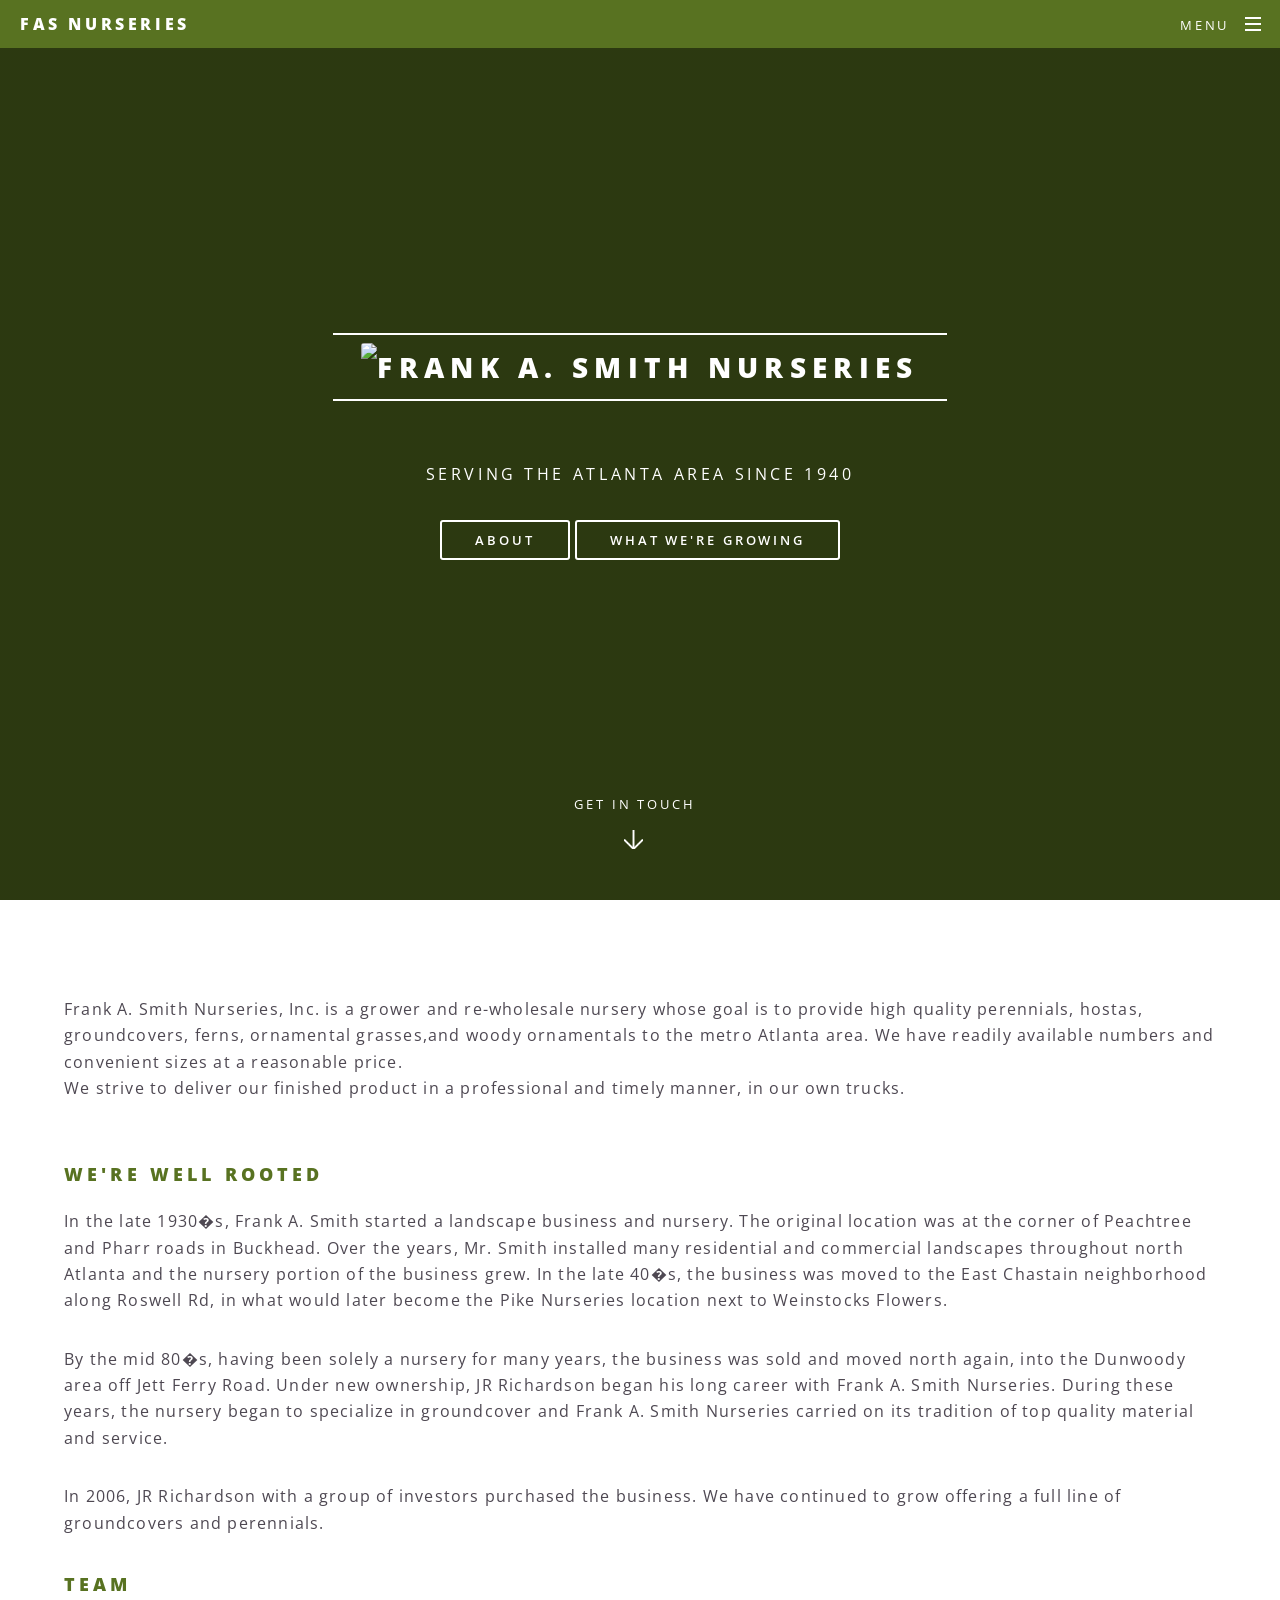
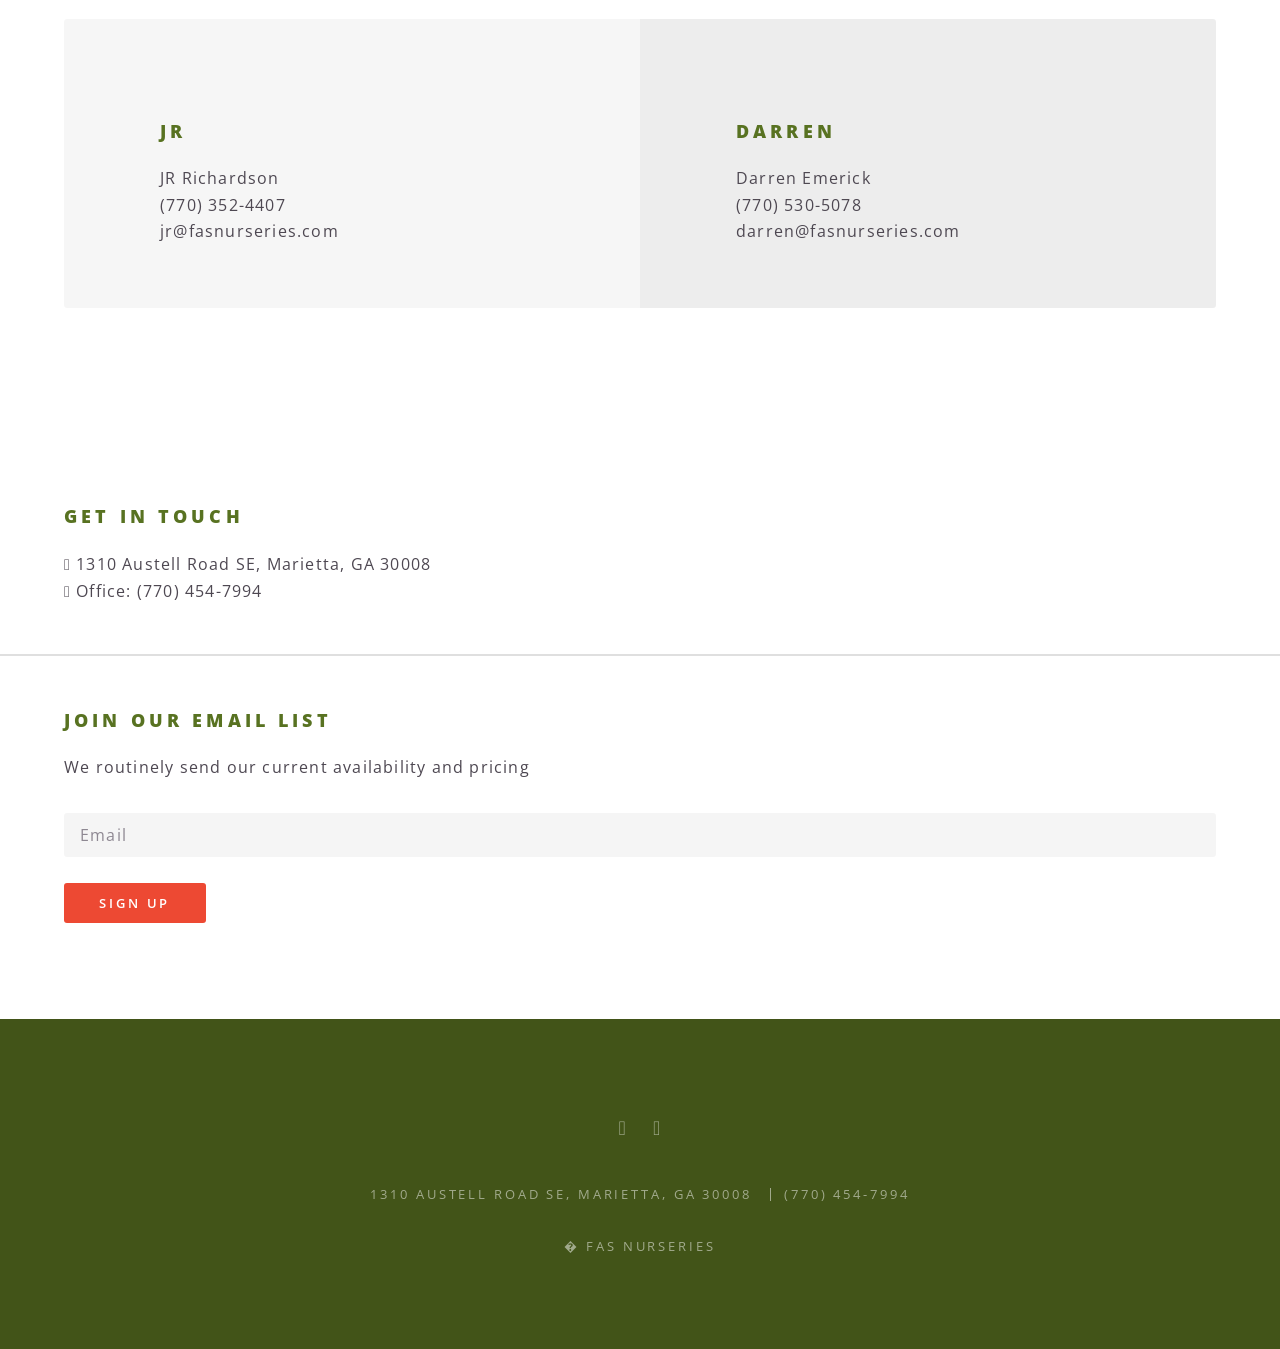
==== commit 4af719b3: "Update site address to Austell Road" ====
--- a/docs/index.html
+++ b/docs/index.html
@@ -12,18 +12,18 @@
 /*!
  * Font Awesome Free 5.9.0 by @fontawesome - https://fontawesome.com
  * License - https://fontawesome.com/license/free (Icons: CC BY 4.0, Fonts: SIL OFL 1.1, Code: MIT License)
- */.fa,.fab,.fal,.far,.fas{-moz-osx-font-smoothing:grayscale;-webkit-font-smoothing:antialiased;text-rendering:auto;display:inline-block;font-style:normal;font-variant:normal;line-height:1}.fa-lg{font-size:1.33333em;line-height:.75em;vertical-align:-.0667em}.fa-xs{font-size:.75em}.fa-sm{font-size:.875em}.fa-1x{font-size:1em}.fa-2x{font-size:2em}.fa-3x{font-size:3em}.fa-4x{font-size:4em}.fa-5x{font-size:5em}.fa-6x{font-size:6em}.fa-7x{font-size:7em}.fa-8x{font-size:8em}.fa-9x{font-size:9em}.fa-10x{font-size:10em}.fa-fw{text-align:center;width:1.25em}.fa-ul{list-style-type:none;margin-left:2.5em;padding-left:0}.fa-ul>li{position:relative}.fa-li{left:-2em;line-height:inherit;position:absolute;text-align:center;width:2em}.fa-border{border:.08em solid #eee;border-radius:.1em;padding:.2em .25em .15em}.fa-pull-left{float:left}.fa-pull-right{float:right}.fa.fa-pull-left,.fab.fa-pull-left,.fal.fa-pull-left,.far.fa-pull-left,.fas.fa-pull-left{margin-right:.3em}.fa.fa-pull-right,.fab.fa-pull-right,.fal.fa-pull-right,.far.fa-pull-right,.fas.fa-pull-right{margin-left:.3em}.fa-spin{animation:fa-spin 2s linear infinite}.fa-pulse{animation:fa-spin 1s steps(8) infinite}@keyframes fa-spin{0%{transform:rotate(0deg)}to{transform:rotate(1turn)}}.fa-rotate-90{-ms-filter:"progid:DXImageTransform.Microsoft.BasicImage(rotation=1)";transform:rotate(90deg)}.fa-rotate-180{-ms-filter:"progid:DXImageTransform.Microsoft.BasicImage(rotation=2)";transform:rotate(180deg)}.fa-rotate-270{-ms-filter:"progid:DXImageTransform.Microsoft.BasicImage(rotation=3)";transform:rotate(270deg)}.fa-flip-horizontal{-ms-filter:"progid:DXImageTransform.Microsoft.BasicImage(rotation=0, mirror=1)";transform:scaleX(-1)}.fa-flip-vertical{transform:scaleY(-1)}.fa-flip-both,.fa-flip-horizontal.fa-flip-vertical,.fa-flip-vertical{-ms-filter:"progid:DXImageTransform.Microsoft.BasicImage(rotation=2, mirror=1)"}.fa-flip-both,.fa-flip-horizontal.fa-flip-vertical{transform:scale(-1)}:root .fa-flip-both,:root .fa-flip-horizontal,:root .fa-flip-vertical,:root .fa-rotate-180,:root .fa-rotate-270,:root .fa-rotate-90{filter:none}.fa-stack{display:inline-block;height:2em;line-height:2em;position:relative;vertical-align:middle;width:2.5em}.fa-stack-1x,.fa-stack-2x{left:0;position:absolute;text-align:center;width:100%}.fa-stack-1x{line-height:inherit}.fa-stack-2x{font-size:2em}.fa-inverse{color:#fff}.fa-500px:before{content:"\f26e"}.fa-accessible-icon:before{content:"\f368"}.fa-accusoft:before{content:"\f369"}.fa-acquisitions-incorporated:before{content:"\f6af"}.fa-ad:before{content:"\f641"}.fa-address-book:before{content:"\f2b9"}.fa-address-card:before{content:"\f2bb"}.fa-adjust:before{content:"\f042"}.fa-adn:before{content:"\f170"}.fa-adobe:before{content:"\f778"}.fa-adversal:before{content:"\f36a"}.fa-affiliatetheme:before{content:"\f36b"}.fa-air-freshener:before{content:"\f5d0"}.fa-airbnb:before{content:"\f834"}.fa-algolia:before{content:"\f36c"}.fa-align-center:before{content:"\f037"}.fa-align-justify:before{content:"\f039"}.fa-align-left:before{content:"\f036"}.fa-align-right:before{content:"\f038"}.fa-alipay:before{content:"\f642"}.fa-allergies:before{content:"\f461"}.fa-amazon:before{content:"\f270"}.fa-amazon-pay:before{content:"\f42c"}.fa-ambulance:before{content:"\f0f9"}.fa-american-sign-language-interpreting:before{content:"\f2a3"}.fa-amilia:before{content:"\f36d"}.fa-anchor:before{content:"\f13d"}.fa-android:before{content:"\f17b"}.fa-angellist:before{content:"\f209"}.fa-angle-double-down:before{content:"\f103"}.fa-angle-double-left:before{content:"\f100"}.fa-angle-double-right:before{content:"\f101"}.fa-angle-double-up:before{content:"\f102"}.fa-angle-down:before{content:"\f107"}.fa-angle-left:before{content:"\f104"}.fa-angle-right:before{content:"\f105"}.fa-angle-up:before{content:"\f106"}.fa-angry:before{content:"\f556"}.fa-angrycreative:before{content:"\f36e"}.fa-angular:before{content:"\f420"}.fa-ankh:before{content:"\f644"}.fa-app-store:before{content:"\f36f"}.fa-app-store-ios:before{content:"\f370"}.fa-apper:before{content:"\f371"}.fa-apple:before{content:"\f179"}.fa-apple-alt:before{content:"\f5d1"}.fa-apple-pay:before{content:"\f415"}.fa-archive:before{content:"\f187"}.fa-archway:before{content:"\f557"}.fa-arrow-alt-circle-down:before{content:"\f358"}.fa-arrow-alt-circle-left:before{content:"\f359"}.fa-arrow-alt-circle-right:before{content:"\f35a"}.fa-arrow-alt-circle-up:before{content:"\f35b"}.fa-arrow-circle-down:before{content:"\f0ab"}.fa-arrow-circle-left:before{content:"\f0a8"}.fa-arrow-circle-right:before{content:"\f0a9"}.fa-arrow-circle-up:before{content:"\f0aa"}.fa-arrow-down:before{content:"\f063"}.fa-arrow-left:before{content:"\f060"}.fa-arrow-right:before{content:"\f061"}.fa-arrow-up:before{content:"\f062"}.fa-arrows-alt:before{content:"\f0b2"}.fa-arrows-alt-h:before{content:"\f337"}.fa-arrows-alt-v:before{content:"\f338"}.fa-artstation:before{content:"\f77a"}.fa-assistive-listening-systems:before{content:"\f2a2"}.fa-asterisk:before{content:"\f069"}.fa-asymmetrik:before{content:"\f372"}.fa-at:before{content:"\f1fa"}.fa-atlas:before{content:"\f558"}.fa-atlassian:before{content:"\f77b"}.fa-atom:before{content:"\f5d2"}.fa-audible:before{content:"\f373"}.fa-audio-description:before{content:"\f29e"}.fa-autoprefixer:before{content:"\f41c"}.fa-avianex:before{content:"\f374"}.fa-aviato:before{content:"\f421"}.fa-award:before{content:"\f559"}.fa-aws:before{content:"\f375"}.fa-baby:before{content:"\f77c"}.fa-baby-carriage:before{content:"\f77d"}.fa-backspace:before{content:"\f55a"}.fa-backward:before{content:"\f04a"}.fa-bacon:before{content:"\f7e5"}.fa-balance-scale:before{content:"\f24e"}.fa-balance-scale-left:before{content:"\f515"}.fa-balance-scale-right:before{content:"\f516"}.fa-ban:before{content:"\f05e"}.fa-band-aid:before{content:"\f462"}.fa-bandcamp:before{content:"\f2d5"}.fa-barcode:before{content:"\f02a"}.fa-bars:before{content:"\f0c9"}.fa-baseball-ball:before{content:"\f433"}.fa-basketball-ball:before{content:"\f434"}.fa-bath:before{content:"\f2cd"}.fa-battery-empty:before{content:"\f244"}.fa-battery-full:before{content:"\f240"}.fa-battery-half:before{content:"\f242"}.fa-battery-quarter:before{content:"\f243"}.fa-battery-three-quarters:before{content:"\f241"}.fa-battle-net:before{content:"\f835"}.fa-bed:before{content:"\f236"}.fa-beer:before{content:"\f0fc"}.fa-behance:before{content:"\f1b4"}.fa-behance-square:before{content:"\f1b5"}.fa-bell:before{content:"\f0f3"}.fa-bell-slash:before{content:"\f1f6"}.fa-bezier-curve:before{content:"\f55b"}.fa-bible:before{content:"\f647"}.fa-bicycle:before{content:"\f206"}.fa-biking:before{content:"\f84a"}.fa-bimobject:before{content:"\f378"}.fa-binoculars:before{content:"\f1e5"}.fa-biohazard:before{content:"\f780"}.fa-birthday-cake:before{content:"\f1fd"}.fa-bitbucket:before{content:"\f171"}.fa-bitcoin:before{content:"\f379"}.fa-bity:before{content:"\f37a"}.fa-black-tie:before{content:"\f27e"}.fa-blackberry:before{content:"\f37b"}.fa-blender:before{content:"\f517"}.fa-blender-phone:before{content:"\f6b6"}.fa-blind:before{content:"\f29d"}.fa-blog:before{content:"\f781"}.fa-blogger:before{content:"\f37c"}.fa-blogger-b:before{content:"\f37d"}.fa-bluetooth:before{content:"\f293"}.fa-bluetooth-b:before{content:"\f294"}.fa-bold:before{content:"\f032"}.fa-bolt:before{content:"\f0e7"}.fa-bomb:before{content:"\f1e2"}.fa-bone:before{content:"\f5d7"}.fa-bong:before{content:"\f55c"}.fa-book:before{content:"\f02d"}.fa-book-dead:before{content:"\f6b7"}.fa-book-medical:before{content:"\f7e6"}.fa-book-open:before{content:"\f518"}.fa-book-reader:before{content:"\f5da"}.fa-bookmark:before{content:"\f02e"}.fa-bootstrap:before{content:"\f836"}.fa-border-all:before{content:"\f84c"}.fa-border-none:before{content:"\f850"}.fa-border-style:before{content:"\f853"}.fa-bowling-ball:before{content:"\f436"}.fa-box:before{content:"\f466"}.fa-box-open:before{content:"\f49e"}.fa-boxes:before{content:"\f468"}.fa-braille:before{content:"\f2a1"}.fa-brain:before{content:"\f5dc"}.fa-bread-slice:before{content:"\f7ec"}.fa-briefcase:before{content:"\f0b1"}.fa-briefcase-medical:before{content:"\f469"}.fa-broadcast-tower:before{content:"\f519"}.fa-broom:before{content:"\f51a"}.fa-brush:before{content:"\f55d"}.fa-btc:before{content:"\f15a"}.fa-buffer:before{content:"\f837"}.fa-bug:before{content:"\f188"}.fa-building:before{content:"\f1ad"}.fa-bullhorn:before{content:"\f0a1"}.fa-bullseye:before{content:"\f140"}.fa-burn:before{content:"\f46a"}.fa-buromobelexperte:before{content:"\f37f"}.fa-bus:before{content:"\f207"}.fa-bus-alt:before{content:"\f55e"}.fa-business-time:before{content:"\f64a"}.fa-buysellads:before{content:"\f20d"}.fa-calculator:before{content:"\f1ec"}.fa-calendar:before{content:"\f133"}.fa-calendar-alt:before{content:"\f073"}.fa-calendar-check:before{content:"\f274"}.fa-calendar-day:before{content:"\f783"}.fa-calendar-minus:before{content:"\f272"}.fa-calendar-plus:before{content:"\f271"}.fa-calendar-times:before{content:"\f273"}.fa-calendar-week:before{content:"\f784"}.fa-camera:before{content:"\f030"}.fa-camera-retro:before{content:"\f083"}.fa-campground:before{content:"\f6bb"}.fa-canadian-maple-leaf:before{content:"\f785"}.fa-candy-cane:before{content:"\f786"}.fa-cannabis:before{content:"\f55f"}.fa-capsules:before{content:"\f46b"}.fa-car:before{content:"\f1b9"}.fa-car-alt:before{content:"\f5de"}.fa-car-battery:before{content:"\f5df"}.fa-car-crash:before{content:"\f5e1"}.fa-car-side:before{content:"\f5e4"}.fa-caret-down:before{content:"\f0d7"}.fa-caret-left:before{content:"\f0d9"}.fa-caret-right:before{content:"\f0da"}.fa-caret-square-down:before{content:"\f150"}.fa-caret-square-left:before{content:"\f191"}.fa-caret-square-right:before{content:"\f152"}.fa-caret-square-up:before{content:"\f151"}.fa-caret-up:before{content:"\f0d8"}.fa-carrot:before{content:"\f787"}.fa-cart-arrow-down:before{content:"\f218"}.fa-cart-plus:before{content:"\f217"}.fa-cash-register:before{content:"\f788"}.fa-cat:before{content:"\f6be"}.fa-cc-amazon-pay:before{content:"\f42d"}.fa-cc-amex:before{content:"\f1f3"}.fa-cc-apple-pay:before{content:"\f416"}.fa-cc-diners-club:before{content:"\f24c"}.fa-cc-discover:before{content:"\f1f2"}.fa-cc-jcb:before{content:"\f24b"}.fa-cc-mastercard:before{content:"\f1f1"}.fa-cc-paypal:before{content:"\f1f4"}.fa-cc-stripe:before{content:"\f1f5"}.fa-cc-visa:before{content:"\f1f0"}.fa-centercode:before{content:"\f380"}.fa-centos:before{content:"\f789"}.fa-certificate:before{content:"\f0a3"}.fa-chair:before{content:"\f6c0"}.fa-chalkboard:before{content:"\f51b"}.fa-chalkboard-teacher:before{content:"\f51c"}.fa-charging-station:before{content:"\f5e7"}.fa-chart-area:before{content:"\f1fe"}.fa-chart-bar:before{content:"\f080"}.fa-chart-line:before{content:"\f201"}.fa-chart-pie:before{content:"\f200"}.fa-check:before{content:"\f00c"}.fa-check-circle:before{content:"\f058"}.fa-check-double:before{content:"\f560"}.fa-check-square:before{content:"\f14a"}.fa-cheese:before{content:"\f7ef"}.fa-chess:before{content:"\f439"}.fa-chess-bishop:before{content:"\f43a"}.fa-chess-board:before{content:"\f43c"}.fa-chess-king:before{content:"\f43f"}.fa-chess-knight:before{content:"\f441"}.fa-chess-pawn:before{content:"\f443"}.fa-chess-queen:before{content:"\f445"}.fa-chess-rook:before{content:"\f447"}.fa-chevron-circle-down:before{content:"\f13a"}.fa-chevron-circle-left:before{content:"\f137"}.fa-chevron-circle-right:before{content:"\f138"}.fa-chevron-circle-up:before{content:"\f139"}.fa-chevron-down:before{content:"\f078"}.fa-chevron-left:before{content:"\f053"}.fa-chevron-right:before{content:"\f054"}.fa-chevron-up:before{content:"\f077"}.fa-child:before{content:"\f1ae"}.fa-chrome:before{content:"\f268"}.fa-chromecast:before{content:"\f838"}.fa-church:before{content:"\f51d"}.fa-circle:before{content:"\f111"}.fa-circle-notch:before{content:"\f1ce"}.fa-city:before{content:"\f64f"}.fa-clinic-medical:before{content:"\f7f2"}.fa-clipboard:before{content:"\f328"}.fa-clipboard-check:before{content:"\f46c"}.fa-clipboard-list:before{content:"\f46d"}.fa-clock:before{content:"\f017"}.fa-clone:before{content:"\f24d"}.fa-closed-captioning:before{content:"\f20a"}.fa-cloud:before{content:"\f0c2"}.fa-cloud-download-alt:before{content:"\f381"}.fa-cloud-meatball:before{content:"\f73b"}.fa-cloud-moon:before{content:"\f6c3"}.fa-cloud-moon-rain:before{content:"\f73c"}.fa-cloud-rain:before{content:"\f73d"}.fa-cloud-showers-heavy:before{content:"\f740"}.fa-cloud-sun:before{content:"\f6c4"}.fa-cloud-sun-rain:before{content:"\f743"}.fa-cloud-upload-alt:before{content:"\f382"}.fa-cloudscale:before{content:"\f383"}.fa-cloudsmith:before{content:"\f384"}.fa-cloudversify:before{content:"\f385"}.fa-cocktail:before{content:"\f561"}.fa-code:before{content:"\f121"}.fa-code-branch:before{content:"\f126"}.fa-codepen:before{content:"\f1cb"}.fa-codiepie:before{content:"\f284"}.fa-coffee:before{content:"\f0f4"}.fa-cog:before{content:"\f013"}.fa-cogs:before{content:"\f085"}.fa-coins:before{content:"\f51e"}.fa-columns:before{content:"\f0db"}.fa-comment:before{content:"\f075"}.fa-comment-alt:before{content:"\f27a"}.fa-comment-dollar:before{content:"\f651"}.fa-comment-dots:before{content:"\f4ad"}.fa-comment-medical:before{content:"\f7f5"}.fa-comment-slash:before{content:"\f4b3"}.fa-comments:before{content:"\f086"}.fa-comments-dollar:before{content:"\f653"}.fa-compact-disc:before{content:"\f51f"}.fa-compass:before{content:"\f14e"}.fa-compress:before{content:"\f066"}.fa-compress-arrows-alt:before{content:"\f78c"}.fa-concierge-bell:before{content:"\f562"}.fa-confluence:before{content:"\f78d"}.fa-connectdevelop:before{content:"\f20e"}.fa-contao:before{content:"\f26d"}.fa-cookie:before{content:"\f563"}.fa-cookie-bite:before{content:"\f564"}.fa-copy:before{content:"\f0c5"}.fa-copyright:before{content:"\f1f9"}.fa-couch:before{content:"\f4b8"}.fa-cpanel:before{content:"\f388"}.fa-creative-commons:before{content:"\f25e"}.fa-creative-commons-by:before{content:"\f4e7"}.fa-creative-commons-nc:before{content:"\f4e8"}.fa-creative-commons-nc-eu:before{content:"\f4e9"}.fa-creative-commons-nc-jp:before{content:"\f4ea"}.fa-creative-commons-nd:before{content:"\f4eb"}.fa-creative-commons-pd:before{content:"\f4ec"}.fa-creative-commons-pd-alt:before{content:"\f4ed"}.fa-creative-commons-remix:before{content:"\f4ee"}.fa-creative-commons-sa:before{content:"\f4ef"}.fa-creative-commons-sampling:before{content:"\f4f0"}.fa-creative-commons-sampling-plus:before{content:"\f4f1"}.fa-creative-commons-share:before{content:"\f4f2"}.fa-creative-commons-zero:before{content:"\f4f3"}.fa-credit-card:before{content:"\f09d"}.fa-critical-role:before{content:"\f6c9"}.fa-crop:before{content:"\f125"}.fa-crop-alt:before{content:"\f565"}.fa-cross:before{content:"\f654"}.fa-crosshairs:before{content:"\f05b"}.fa-crow:before{content:"\f520"}.fa-crown:before{content:"\f521"}.fa-crutch:before{content:"\f7f7"}.fa-css3:before{content:"\f13c"}.fa-css3-alt:before{content:"\f38b"}.fa-cube:before{content:"\f1b2"}.fa-cubes:before{content:"\f1b3"}.fa-cut:before{content:"\f0c4"}.fa-cuttlefish:before{content:"\f38c"}.fa-d-and-d:before{content:"\f38d"}.fa-d-and-d-beyond:before{content:"\f6ca"}.fa-dashcube:before{content:"\f210"}.fa-database:before{content:"\f1c0"}.fa-deaf:before{content:"\f2a4"}.fa-delicious:before{content:"\f1a5"}.fa-democrat:before{content:"\f747"}.fa-deploydog:before{content:"\f38e"}.fa-deskpro:before{content:"\f38f"}.fa-desktop:before{content:"\f108"}.fa-dev:before{content:"\f6cc"}.fa-deviantart:before{content:"\f1bd"}.fa-dharmachakra:before{content:"\f655"}.fa-dhl:before{content:"\f790"}.fa-diagnoses:before{content:"\f470"}.fa-diaspora:before{content:"\f791"}.fa-dice:before{content:"\f522"}.fa-dice-d20:before{content:"\f6cf"}.fa-dice-d6:before{content:"\f6d1"}.fa-dice-five:before{content:"\f523"}.fa-dice-four:before{content:"\f524"}.fa-dice-one:before{content:"\f525"}.fa-dice-six:before{content:"\f526"}.fa-dice-three:before{content:"\f527"}.fa-dice-two:before{content:"\f528"}.fa-digg:before{content:"\f1a6"}.fa-digital-ocean:before{content:"\f391"}.fa-digital-tachograph:before{content:"\f566"}.fa-directions:before{content:"\f5eb"}.fa-discord:before{content:"\f392"}.fa-discourse:before{content:"\f393"}.fa-divide:before{content:"\f529"}.fa-dizzy:before{content:"\f567"}.fa-dna:before{content:"\f471"}.fa-dochub:before{content:"\f394"}.fa-docker:before{content:"\f395"}.fa-dog:before{content:"\f6d3"}.fa-dollar-sign:before{content:"\f155"}.fa-dolly:before{content:"\f472"}.fa-dolly-flatbed:before{content:"\f474"}.fa-donate:before{content:"\f4b9"}.fa-door-closed:before{content:"\f52a"}.fa-door-open:before{content:"\f52b"}.fa-dot-circle:before{content:"\f192"}.fa-dove:before{content:"\f4ba"}.fa-download:before{content:"\f019"}.fa-draft2digital:before{content:"\f396"}.fa-drafting-compass:before{content:"\f568"}.fa-dragon:before{content:"\f6d5"}.fa-draw-polygon:before{content:"\f5ee"}.fa-dribbble:before{content:"\f17d"}.fa-dribbble-square:before{content:"\f397"}.fa-dropbox:before{content:"\f16b"}.fa-drum:before{content:"\f569"}.fa-drum-steelpan:before{content:"\f56a"}.fa-drumstick-bite:before{content:"\f6d7"}.fa-drupal:before{content:"\f1a9"}.fa-dumbbell:before{content:"\f44b"}.fa-dumpster:before{content:"\f793"}.fa-dumpster-fire:before{content:"\f794"}.fa-dungeon:before{content:"\f6d9"}.fa-dyalog:before{content:"\f399"}.fa-earlybirds:before{content:"\f39a"}.fa-ebay:before{content:"\f4f4"}.fa-edge:before{content:"\f282"}.fa-edit:before{content:"\f044"}.fa-egg:before{content:"\f7fb"}.fa-eject:before{content:"\f052"}.fa-elementor:before{content:"\f430"}.fa-ellipsis-h:before{content:"\f141"}.fa-ellipsis-v:before{content:"\f142"}.fa-ello:before{content:"\f5f1"}.fa-ember:before{content:"\f423"}.fa-empire:before{content:"\f1d1"}.fa-envelope:before{content:"\f0e0"}.fa-envelope-open:before{content:"\f2b6"}.fa-envelope-open-text:before{content:"\f658"}.fa-envelope-square:before{content:"\f199"}.fa-envira:before{content:"\f299"}.fa-equals:before{content:"\f52c"}.fa-eraser:before{content:"\f12d"}.fa-erlang:before{content:"\f39d"}.fa-ethereum:before{content:"\f42e"}.fa-ethernet:before{content:"\f796"}.fa-etsy:before{content:"\f2d7"}.fa-euro-sign:before{content:"\f153"}.fa-evernote:before{content:"\f839"}.fa-exchange-alt:before{content:"\f362"}.fa-exclamation:before{content:"\f12a"}.fa-exclamation-circle:before{content:"\f06a"}.fa-exclamation-triangle:before{content:"\f071"}.fa-expand:before{content:"\f065"}.fa-expand-arrows-alt:before{content:"\f31e"}.fa-expeditedssl:before{content:"\f23e"}.fa-external-link-alt:before{content:"\f35d"}.fa-external-link-square-alt:before{content:"\f360"}.fa-eye:before{content:"\f06e"}.fa-eye-dropper:before{content:"\f1fb"}.fa-eye-slash:before{content:"\f070"}.fa-facebook:before{content:"\f09a"}.fa-facebook-f:before{content:"\f39e"}.fa-facebook-messenger:before{content:"\f39f"}.fa-facebook-square:before{content:"\f082"}.fa-fan:before{content:"\f863"}.fa-fantasy-flight-games:before{content:"\f6dc"}.fa-fast-backward:before{content:"\f049"}.fa-fast-forward:before{content:"\f050"}.fa-fax:before{content:"\f1ac"}.fa-feather:before{content:"\f52d"}.fa-feather-alt:before{content:"\f56b"}.fa-fedex:before{content:"\f797"}.fa-fedora:before{content:"\f798"}.fa-female:before{content:"\f182"}.fa-fighter-jet:before{content:"\f0fb"}.fa-figma:before{content:"\f799"}.fa-file:before{content:"\f15b"}.fa-file-alt:before{content:"\f15c"}.fa-file-archive:before{content:"\f1c6"}.fa-file-audio:before{content:"\f1c7"}.fa-file-code:before{content:"\f1c9"}.fa-file-contract:before{content:"\f56c"}.fa-file-csv:before{content:"\f6dd"}.fa-file-download:before{content:"\f56d"}.fa-file-excel:before{content:"\f1c3"}.fa-file-export:before{content:"\f56e"}.fa-file-image:before{content:"\f1c5"}.fa-file-import:before{content:"\f56f"}.fa-file-invoice:before{content:"\f570"}.fa-file-invoice-dollar:before{content:"\f571"}.fa-file-medical:before{content:"\f477"}.fa-file-medical-alt:before{content:"\f478"}.fa-file-pdf:before{content:"\f1c1"}.fa-file-powerpoint:before{content:"\f1c4"}.fa-file-prescription:before{content:"\f572"}.fa-file-signature:before{content:"\f573"}.fa-file-upload:before{content:"\f574"}.fa-file-video:before{content:"\f1c8"}.fa-file-word:before{content:"\f1c2"}.fa-fill:before{content:"\f575"}.fa-fill-drip:before{content:"\f576"}.fa-film:before{content:"\f008"}.fa-filter:before{content:"\f0b0"}.fa-fingerprint:before{content:"\f577"}.fa-fire:before{content:"\f06d"}.fa-fire-alt:before{content:"\f7e4"}.fa-fire-extinguisher:before{content:"\f134"}.fa-firefox:before{content:"\f269"}.fa-first-aid:before{content:"\f479"}.fa-first-order:before{content:"\f2b0"}.fa-first-order-alt:before{content:"\f50a"}.fa-firstdraft:before{content:"\f3a1"}.fa-fish:before{content:"\f578"}.fa-fist-raised:before{content:"\f6de"}.fa-flag:before{content:"\f024"}.fa-flag-checkered:before{content:"\f11e"}.fa-flag-usa:before{content:"\f74d"}.fa-flask:before{content:"\f0c3"}.fa-flickr:before{content:"\f16e"}.fa-flipboard:before{content:"\f44d"}.fa-flushed:before{content:"\f579"}.fa-fly:before{content:"\f417"}.fa-folder:before{content:"\f07b"}.fa-folder-minus:before{content:"\f65d"}.fa-folder-open:before{content:"\f07c"}.fa-folder-plus:before{content:"\f65e"}.fa-font:before{content:"\f031"}.fa-font-awesome:before{content:"\f2b4"}.fa-font-awesome-alt:before{content:"\f35c"}.fa-font-awesome-flag:before{content:"\f425"}.fa-font-awesome-logo-full:before{content:"\f4e6"}.fa-fonticons:before{content:"\f280"}.fa-fonticons-fi:before{content:"\f3a2"}.fa-football-ball:before{content:"\f44e"}.fa-fort-awesome:before{content:"\f286"}.fa-fort-awesome-alt:before{content:"\f3a3"}.fa-forumbee:before{content:"\f211"}.fa-forward:before{content:"\f04e"}.fa-foursquare:before{content:"\f180"}.fa-free-code-camp:before{content:"\f2c5"}.fa-freebsd:before{content:"\f3a4"}.fa-frog:before{content:"\f52e"}.fa-frown:before{content:"\f119"}.fa-frown-open:before{content:"\f57a"}.fa-fulcrum:before{content:"\f50b"}.fa-funnel-dollar:before{content:"\f662"}.fa-futbol:before{content:"\f1e3"}.fa-galactic-republic:before{content:"\f50c"}.fa-galactic-senate:before{content:"\f50d"}.fa-gamepad:before{content:"\f11b"}.fa-gas-pump:before{content:"\f52f"}.fa-gavel:before{content:"\f0e3"}.fa-gem:before{content:"\f3a5"}.fa-genderless:before{content:"\f22d"}.fa-get-pocket:before{content:"\f265"}.fa-gg:before{content:"\f260"}.fa-gg-circle:before{content:"\f261"}.fa-ghost:before{content:"\f6e2"}.fa-gift:before{content:"\f06b"}.fa-gifts:before{content:"\f79c"}.fa-git:before{content:"\f1d3"}.fa-git-alt:before{content:"\f841"}.fa-git-square:before{content:"\f1d2"}.fa-github:before{content:"\f09b"}.fa-github-alt:before{content:"\f113"}.fa-github-square:before{content:"\f092"}.fa-gitkraken:before{content:"\f3a6"}.fa-gitlab:before{content:"\f296"}.fa-gitter:before{content:"\f426"}.fa-glass-cheers:before{content:"\f79f"}.fa-glass-martini:before{content:"\f000"}.fa-glass-martini-alt:before{content:"\f57b"}.fa-glass-whiskey:before{content:"\f7a0"}.fa-glasses:before{content:"\f530"}.fa-glide:before{content:"\f2a5"}.fa-glide-g:before{content:"\f2a6"}.fa-globe:before{content:"\f0ac"}.fa-globe-africa:before{content:"\f57c"}.fa-globe-americas:before{content:"\f57d"}.fa-globe-asia:before{content:"\f57e"}.fa-globe-europe:before{content:"\f7a2"}.fa-gofore:before{content:"\f3a7"}.fa-golf-ball:before{content:"\f450"}.fa-goodreads:before{content:"\f3a8"}.fa-goodreads-g:before{content:"\f3a9"}.fa-google:before{content:"\f1a0"}.fa-google-drive:before{content:"\f3aa"}.fa-google-play:before{content:"\f3ab"}.fa-google-plus:before{content:"\f2b3"}.fa-google-plus-g:before{content:"\f0d5"}.fa-google-plus-square:before{content:"\f0d4"}.fa-google-wallet:before{content:"\f1ee"}.fa-gopuram:before{content:"\f664"}.fa-graduation-cap:before{content:"\f19d"}.fa-gratipay:before{content:"\f184"}.fa-grav:before{content:"\f2d6"}.fa-greater-than:before{content:"\f531"}.fa-greater-than-equal:before{content:"\f532"}.fa-grimace:before{content:"\f57f"}.fa-grin:before{content:"\f580"}.fa-grin-alt:before{content:"\f581"}.fa-grin-beam:before{content:"\f582"}.fa-grin-beam-sweat:before{content:"\f583"}.fa-grin-hearts:before{content:"\f584"}.fa-grin-squint:before{content:"\f585"}.fa-grin-squint-tears:before{content:"\f586"}.fa-grin-stars:before{content:"\f587"}.fa-grin-tears:before{content:"\f588"}.fa-grin-tongue:before{content:"\f589"}.fa-grin-tongue-squint:before{content:"\f58a"}.fa-grin-tongue-wink:before{content:"\f58b"}.fa-grin-wink:before{content:"\f58c"}.fa-grip-horizontal:before{content:"\f58d"}.fa-grip-lines:before{content:"\f7a4"}.fa-grip-lines-vertical:before{content:"\f7a5"}.fa-grip-vertical:before{content:"\f58e"}.fa-gripfire:before{content:"\f3ac"}.fa-grunt:before{content:"\f3ad"}.fa-guitar:before{content:"\f7a6"}.fa-gulp:before{content:"\f3ae"}.fa-h-square:before{content:"\f0fd"}.fa-hacker-news:before{content:"\f1d4"}.fa-hacker-news-square:before{content:"\f3af"}.fa-hackerrank:before{content:"\f5f7"}.fa-hamburger:before{content:"\f805"}.fa-hammer:before{content:"\f6e3"}.fa-hamsa:before{content:"\f665"}.fa-hand-holding:before{content:"\f4bd"}.fa-hand-holding-heart:before{content:"\f4be"}.fa-hand-holding-usd:before{content:"\f4c0"}.fa-hand-lizard:before{content:"\f258"}.fa-hand-middle-finger:before{content:"\f806"}.fa-hand-paper:before{content:"\f256"}.fa-hand-peace:before{content:"\f25b"}.fa-hand-point-down:before{content:"\f0a7"}.fa-hand-point-left:before{content:"\f0a5"}.fa-hand-point-right:before{content:"\f0a4"}.fa-hand-point-up:before{content:"\f0a6"}.fa-hand-pointer:before{content:"\f25a"}.fa-hand-rock:before{content:"\f255"}.fa-hand-scissors:before{content:"\f257"}.fa-hand-spock:before{content:"\f259"}.fa-hands:before{content:"\f4c2"}.fa-hands-helping:before{content:"\f4c4"}.fa-handshake:before{content:"\f2b5"}.fa-hanukiah:before{content:"\f6e6"}.fa-hard-hat:before{content:"\f807"}.fa-hashtag:before{content:"\f292"}.fa-hat-wizard:before{content:"\f6e8"}.fa-haykal:before{content:"\f666"}.fa-hdd:before{content:"\f0a0"}.fa-heading:before{content:"\f1dc"}.fa-headphones:before{content:"\f025"}.fa-headphones-alt:before{content:"\f58f"}.fa-headset:before{content:"\f590"}.fa-heart:before{content:"\f004"}.fa-heart-broken:before{content:"\f7a9"}.fa-heartbeat:before{content:"\f21e"}.fa-helicopter:before{content:"\f533"}.fa-highlighter:before{content:"\f591"}.fa-hiking:before{content:"\f6ec"}.fa-hippo:before{content:"\f6ed"}.fa-hips:before{content:"\f452"}.fa-hire-a-helper:before{content:"\f3b0"}.fa-history:before{content:"\f1da"}.fa-hockey-puck:before{content:"\f453"}.fa-holly-berry:before{content:"\f7aa"}.fa-home:before{content:"\f015"}.fa-hooli:before{content:"\f427"}.fa-hornbill:before{content:"\f592"}.fa-horse:before{content:"\f6f0"}.fa-horse-head:before{content:"\f7ab"}.fa-hospital:before{content:"\f0f8"}.fa-hospital-alt:before{content:"\f47d"}.fa-hospital-symbol:before{content:"\f47e"}.fa-hot-tub:before{content:"\f593"}.fa-hotdog:before{content:"\f80f"}.fa-hotel:before{content:"\f594"}.fa-hotjar:before{content:"\f3b1"}.fa-hourglass:before{content:"\f254"}.fa-hourglass-end:before{content:"\f253"}.fa-hourglass-half:before{content:"\f252"}.fa-hourglass-start:before{content:"\f251"}.fa-house-damage:before{content:"\f6f1"}.fa-houzz:before{content:"\f27c"}.fa-hryvnia:before{content:"\f6f2"}.fa-html5:before{content:"\f13b"}.fa-hubspot:before{content:"\f3b2"}.fa-i-cursor:before{content:"\f246"}.fa-ice-cream:before{content:"\f810"}.fa-icicles:before{content:"\f7ad"}.fa-icons:before{content:"\f86d"}.fa-id-badge:before{content:"\f2c1"}.fa-id-card:before{content:"\f2c2"}.fa-id-card-alt:before{content:"\f47f"}.fa-igloo:before{content:"\f7ae"}.fa-image:before{content:"\f03e"}.fa-images:before{content:"\f302"}.fa-imdb:before{content:"\f2d8"}.fa-inbox:before{content:"\f01c"}.fa-indent:before{content:"\f03c"}.fa-industry:before{content:"\f275"}.fa-infinity:before{content:"\f534"}.fa-info:before{content:"\f129"}.fa-info-circle:before{content:"\f05a"}.fa-instagram:before{content:"\f16d"}.fa-intercom:before{content:"\f7af"}.fa-internet-explorer:before{content:"\f26b"}.fa-invision:before{content:"\f7b0"}.fa-ioxhost:before{content:"\f208"}.fa-italic:before{content:"\f033"}.fa-itch-io:before{content:"\f83a"}.fa-itunes:before{content:"\f3b4"}.fa-itunes-note:before{content:"\f3b5"}.fa-java:before{content:"\f4e4"}.fa-jedi:before{content:"\f669"}.fa-jedi-order:before{content:"\f50e"}.fa-jenkins:before{content:"\f3b6"}.fa-jira:before{content:"\f7b1"}.fa-joget:before{content:"\f3b7"}.fa-joint:before{content:"\f595"}.fa-joomla:before{content:"\f1aa"}.fa-journal-whills:before{content:"\f66a"}.fa-js:before{content:"\f3b8"}.fa-js-square:before{content:"\f3b9"}.fa-jsfiddle:before{content:"\f1cc"}.fa-kaaba:before{content:"\f66b"}.fa-kaggle:before{content:"\f5fa"}.fa-key:before{content:"\f084"}.fa-keybase:before{content:"\f4f5"}.fa-keyboard:before{content:"\f11c"}.fa-keycdn:before{content:"\f3ba"}.fa-khanda:before{content:"\f66d"}.fa-kickstarter:before{content:"\f3bb"}.fa-kickstarter-k:before{content:"\f3bc"}.fa-kiss:before{content:"\f596"}.fa-kiss-beam:before{content:"\f597"}.fa-kiss-wink-heart:before{content:"\f598"}.fa-kiwi-bird:before{content:"\f535"}.fa-korvue:before{content:"\f42f"}.fa-landmark:before{content:"\f66f"}.fa-language:before{content:"\f1ab"}.fa-laptop:before{content:"\f109"}.fa-laptop-code:before{content:"\f5fc"}.fa-laptop-medical:before{content:"\f812"}.fa-laravel:before{content:"\f3bd"}.fa-lastfm:before{content:"\f202"}.fa-lastfm-square:before{content:"\f203"}.fa-laugh:before{content:"\f599"}.fa-laugh-beam:before{content:"\f59a"}.fa-laugh-squint:before{content:"\f59b"}.fa-laugh-wink:before{content:"\f59c"}.fa-layer-group:before{content:"\f5fd"}.fa-leaf:before{content:"\f06c"}.fa-leanpub:before{content:"\f212"}.fa-lemon:before{content:"\f094"}.fa-less:before{content:"\f41d"}.fa-less-than:before{content:"\f536"}.fa-less-than-equal:before{content:"\f537"}.fa-level-down-alt:before{content:"\f3be"}.fa-level-up-alt:before{content:"\f3bf"}.fa-life-ring:before{content:"\f1cd"}.fa-lightbulb:before{content:"\f0eb"}.fa-line:before{content:"\f3c0"}.fa-link:before{content:"\f0c1"}.fa-linkedin:before{content:"\f08c"}.fa-linkedin-in:before{content:"\f0e1"}.fa-linode:before{content:"\f2b8"}.fa-linux:before{content:"\f17c"}.fa-lira-sign:before{content:"\f195"}.fa-list:before{content:"\f03a"}.fa-list-alt:before{content:"\f022"}.fa-list-ol:before{content:"\f0cb"}.fa-list-ul:before{content:"\f0ca"}.fa-location-arrow:before{content:"\f124"}.fa-lock:before{content:"\f023"}.fa-lock-open:before{content:"\f3c1"}.fa-long-arrow-alt-down:before{content:"\f309"}.fa-long-arrow-alt-left:before{content:"\f30a"}.fa-long-arrow-alt-right:before{content:"\f30b"}.fa-long-arrow-alt-up:before{content:"\f30c"}.fa-low-vision:before{content:"\f2a8"}.fa-luggage-cart:before{content:"\f59d"}.fa-lyft:before{content:"\f3c3"}.fa-magento:before{content:"\f3c4"}.fa-magic:before{content:"\f0d0"}.fa-magnet:before{content:"\f076"}.fa-mail-bulk:before{content:"\f674"}.fa-mailchimp:before{content:"\f59e"}.fa-male:before{content:"\f183"}.fa-mandalorian:before{content:"\f50f"}.fa-map:before{content:"\f279"}.fa-map-marked:before{content:"\f59f"}.fa-map-marked-alt:before{content:"\f5a0"}.fa-map-marker:before{content:"\f041"}.fa-map-marker-alt:before{content:"\f3c5"}.fa-map-pin:before{content:"\f276"}.fa-map-signs:before{content:"\f277"}.fa-markdown:before{content:"\f60f"}.fa-marker:before{content:"\f5a1"}.fa-mars:before{content:"\f222"}.fa-mars-double:before{content:"\f227"}.fa-mars-stroke:before{content:"\f229"}.fa-mars-stroke-h:before{content:"\f22b"}.fa-mars-stroke-v:before{content:"\f22a"}.fa-mask:before{content:"\f6fa"}.fa-mastodon:before{content:"\f4f6"}.fa-maxcdn:before{content:"\f136"}.fa-medal:before{content:"\f5a2"}.fa-medapps:before{content:"\f3c6"}.fa-medium:before{content:"\f23a"}.fa-medium-m:before{content:"\f3c7"}.fa-medkit:before{content:"\f0fa"}.fa-medrt:before{content:"\f3c8"}.fa-meetup:before{content:"\f2e0"}.fa-megaport:before{content:"\f5a3"}.fa-meh:before{content:"\f11a"}.fa-meh-blank:before{content:"\f5a4"}.fa-meh-rolling-eyes:before{content:"\f5a5"}.fa-memory:before{content:"\f538"}.fa-mendeley:before{content:"\f7b3"}.fa-menorah:before{content:"\f676"}.fa-mercury:before{content:"\f223"}.fa-meteor:before{content:"\f753"}.fa-microchip:before{content:"\f2db"}.fa-microphone:before{content:"\f130"}.fa-microphone-alt:before{content:"\f3c9"}.fa-microphone-alt-slash:before{content:"\f539"}.fa-microphone-slash:before{content:"\f131"}.fa-microscope:before{content:"\f610"}.fa-microsoft:before{content:"\f3ca"}.fa-minus:before{content:"\f068"}.fa-minus-circle:before{content:"\f056"}.fa-minus-square:before{content:"\f146"}.fa-mitten:before{content:"\f7b5"}.fa-mix:before{content:"\f3cb"}.fa-mixcloud:before{content:"\f289"}.fa-mizuni:before{content:"\f3cc"}.fa-mobile:before{content:"\f10b"}.fa-mobile-alt:before{content:"\f3cd"}.fa-modx:before{content:"\f285"}.fa-monero:before{content:"\f3d0"}.fa-money-bill:before{content:"\f0d6"}.fa-money-bill-alt:before{content:"\f3d1"}.fa-money-bill-wave:before{content:"\f53a"}.fa-money-bill-wave-alt:before{content:"\f53b"}.fa-money-check:before{content:"\f53c"}.fa-money-check-alt:before{content:"\f53d"}.fa-monument:before{content:"\f5a6"}.fa-moon:before{content:"\f186"}.fa-mortar-pestle:before{content:"\f5a7"}.fa-mosque:before{content:"\f678"}.fa-motorcycle:before{content:"\f21c"}.fa-mountain:before{content:"\f6fc"}.fa-mouse-pointer:before{content:"\f245"}.fa-mug-hot:before{content:"\f7b6"}.fa-music:before{content:"\f001"}.fa-napster:before{content:"\f3d2"}.fa-neos:before{content:"\f612"}.fa-network-wired:before{content:"\f6ff"}.fa-neuter:before{content:"\f22c"}.fa-newspaper:before{content:"\f1ea"}.fa-nimblr:before{content:"\f5a8"}.fa-node:before{content:"\f419"}.fa-node-js:before{content:"\f3d3"}.fa-not-equal:before{content:"\f53e"}.fa-notes-medical:before{content:"\f481"}.fa-npm:before{content:"\f3d4"}.fa-ns8:before{content:"\f3d5"}.fa-nutritionix:before{content:"\f3d6"}.fa-object-group:before{content:"\f247"}.fa-object-ungroup:before{content:"\f248"}.fa-odnoklassniki:before{content:"\f263"}.fa-odnoklassniki-square:before{content:"\f264"}.fa-oil-can:before{content:"\f613"}.fa-old-republic:before{content:"\f510"}.fa-om:before{content:"\f679"}.fa-opencart:before{content:"\f23d"}.fa-openid:before{content:"\f19b"}.fa-opera:before{content:"\f26a"}.fa-optin-monster:before{content:"\f23c"}.fa-osi:before{content:"\f41a"}.fa-otter:before{content:"\f700"}.fa-outdent:before{content:"\f03b"}.fa-page4:before{content:"\f3d7"}.fa-pagelines:before{content:"\f18c"}.fa-pager:before{content:"\f815"}.fa-paint-brush:before{content:"\f1fc"}.fa-paint-roller:before{content:"\f5aa"}.fa-palette:before{content:"\f53f"}.fa-palfed:before{content:"\f3d8"}.fa-pallet:before{content:"\f482"}.fa-paper-plane:before{content:"\f1d8"}.fa-paperclip:before{content:"\f0c6"}.fa-parachute-box:before{content:"\f4cd"}.fa-paragraph:before{content:"\f1dd"}.fa-parking:before{content:"\f540"}.fa-passport:before{content:"\f5ab"}.fa-pastafarianism:before{content:"\f67b"}.fa-paste:before{content:"\f0ea"}.fa-patreon:before{content:"\f3d9"}.fa-pause:before{content:"\f04c"}.fa-pause-circle:before{content:"\f28b"}.fa-paw:before{content:"\f1b0"}.fa-paypal:before{content:"\f1ed"}.fa-peace:before{content:"\f67c"}.fa-pen:before{content:"\f304"}.fa-pen-alt:before{content:"\f305"}.fa-pen-fancy:before{content:"\f5ac"}.fa-pen-nib:before{content:"\f5ad"}.fa-pen-square:before{content:"\f14b"}.fa-pencil-alt:before{content:"\f303"}.fa-pencil-ruler:before{content:"\f5ae"}.fa-penny-arcade:before{content:"\f704"}.fa-people-carry:before{content:"\f4ce"}.fa-pepper-hot:before{content:"\f816"}.fa-percent:before{content:"\f295"}.fa-percentage:before{content:"\f541"}.fa-periscope:before{content:"\f3da"}.fa-person-booth:before{content:"\f756"}.fa-phabricator:before{content:"\f3db"}.fa-phoenix-framework:before{content:"\f3dc"}.fa-phoenix-squadron:before{content:"\f511"}.fa-phone:before{content:"\f095"}.fa-phone-alt:before{content:"\f879"}.fa-phone-slash:before{content:"\f3dd"}.fa-phone-square:before{content:"\f098"}.fa-phone-square-alt:before{content:"\f87b"}.fa-phone-volume:before{content:"\f2a0"}.fa-photo-video:before{content:"\f87c"}.fa-php:before{content:"\f457"}.fa-pied-piper:before{content:"\f2ae"}.fa-pied-piper-alt:before{content:"\f1a8"}.fa-pied-piper-hat:before{content:"\f4e5"}.fa-pied-piper-pp:before{content:"\f1a7"}.fa-piggy-bank:before{content:"\f4d3"}.fa-pills:before{content:"\f484"}.fa-pinterest:before{content:"\f0d2"}.fa-pinterest-p:before{content:"\f231"}.fa-pinterest-square:before{content:"\f0d3"}.fa-pizza-slice:before{content:"\f818"}.fa-place-of-worship:before{content:"\f67f"}.fa-plane:before{content:"\f072"}.fa-plane-arrival:before{content:"\f5af"}.fa-plane-departure:before{content:"\f5b0"}.fa-play:before{content:"\f04b"}.fa-play-circle:before{content:"\f144"}.fa-playstation:before{content:"\f3df"}.fa-plug:before{content:"\f1e6"}.fa-plus:before{content:"\f067"}.fa-plus-circle:before{content:"\f055"}.fa-plus-square:before{content:"\f0fe"}.fa-podcast:before{content:"\f2ce"}.fa-poll:before{content:"\f681"}.fa-poll-h:before{content:"\f682"}.fa-poo:before{content:"\f2fe"}.fa-poo-storm:before{content:"\f75a"}.fa-poop:before{content:"\f619"}.fa-portrait:before{content:"\f3e0"}.fa-pound-sign:before{content:"\f154"}.fa-power-off:before{content:"\f011"}.fa-pray:before{content:"\f683"}.fa-praying-hands:before{content:"\f684"}.fa-prescription:before{content:"\f5b1"}.fa-prescription-bottle:before{content:"\f485"}.fa-prescription-bottle-alt:before{content:"\f486"}.fa-print:before{content:"\f02f"}.fa-procedures:before{content:"\f487"}.fa-product-hunt:before{content:"\f288"}.fa-project-diagram:before{content:"\f542"}.fa-pushed:before{content:"\f3e1"}.fa-puzzle-piece:before{content:"\f12e"}.fa-python:before{content:"\f3e2"}.fa-qq:before{content:"\f1d6"}.fa-qrcode:before{content:"\f029"}.fa-question:before{content:"\f128"}.fa-question-circle:before{content:"\f059"}.fa-quidditch:before{content:"\f458"}.fa-quinscape:before{content:"\f459"}.fa-quora:before{content:"\f2c4"}.fa-quote-left:before{content:"\f10d"}.fa-quote-right:before{content:"\f10e"}.fa-quran:before{content:"\f687"}.fa-r-project:before{content:"\f4f7"}.fa-radiation:before{content:"\f7b9"}.fa-radiation-alt:before{content:"\f7ba"}.fa-rainbow:before{content:"\f75b"}.fa-random:before{content:"\f074"}.fa-raspberry-pi:before{content:"\f7bb"}.fa-ravelry:before{content:"\f2d9"}.fa-react:before{content:"\f41b"}.fa-reacteurope:before{content:"\f75d"}.fa-readme:before{content:"\f4d5"}.fa-rebel:before{content:"\f1d0"}.fa-receipt:before{content:"\f543"}.fa-recycle:before{content:"\f1b8"}.fa-red-river:before{content:"\f3e3"}.fa-reddit:before{content:"\f1a1"}.fa-reddit-alien:before{content:"\f281"}.fa-reddit-square:before{content:"\f1a2"}.fa-redhat:before{content:"\f7bc"}.fa-redo:before{content:"\f01e"}.fa-redo-alt:before{content:"\f2f9"}.fa-registered:before{content:"\f25d"}.fa-remove-format:before{content:"\f87d"}.fa-renren:before{content:"\f18b"}.fa-reply:before{content:"\f3e5"}.fa-reply-all:before{content:"\f122"}.fa-replyd:before{content:"\f3e6"}.fa-republican:before{content:"\f75e"}.fa-researchgate:before{content:"\f4f8"}.fa-resolving:before{content:"\f3e7"}.fa-restroom:before{content:"\f7bd"}.fa-retweet:before{content:"\f079"}.fa-rev:before{content:"\f5b2"}.fa-ribbon:before{content:"\f4d6"}.fa-ring:before{content:"\f70b"}.fa-road:before{content:"\f018"}.fa-robot:before{content:"\f544"}.fa-rocket:before{content:"\f135"}.fa-rocketchat:before{content:"\f3e8"}.fa-rockrms:before{content:"\f3e9"}.fa-route:before{content:"\f4d7"}.fa-rss:before{content:"\f09e"}.fa-rss-square:before{content:"\f143"}.fa-ruble-sign:before{content:"\f158"}.fa-ruler:before{content:"\f545"}.fa-ruler-combined:before{content:"\f546"}.fa-ruler-horizontal:before{content:"\f547"}.fa-ruler-vertical:before{content:"\f548"}.fa-running:before{content:"\f70c"}.fa-rupee-sign:before{content:"\f156"}.fa-sad-cry:before{content:"\f5b3"}.fa-sad-tear:before{content:"\f5b4"}.fa-safari:before{content:"\f267"}.fa-salesforce:before{content:"\f83b"}.fa-sass:before{content:"\f41e"}.fa-satellite:before{content:"\f7bf"}.fa-satellite-dish:before{content:"\f7c0"}.fa-save:before{content:"\f0c7"}.fa-schlix:before{content:"\f3ea"}.fa-school:before{content:"\f549"}.fa-screwdriver:before{content:"\f54a"}.fa-scribd:before{content:"\f28a"}.fa-scroll:before{content:"\f70e"}.fa-sd-card:before{content:"\f7c2"}.fa-search:before{content:"\f002"}.fa-search-dollar:before{content:"\f688"}.fa-search-location:before{content:"\f689"}.fa-search-minus:before{content:"\f010"}.fa-search-plus:before{content:"\f00e"}.fa-searchengin:before{content:"\f3eb"}.fa-seedling:before{content:"\f4d8"}.fa-sellcast:before{content:"\f2da"}.fa-sellsy:before{content:"\f213"}.fa-server:before{content:"\f233"}.fa-servicestack:before{content:"\f3ec"}.fa-shapes:before{content:"\f61f"}.fa-share:before{content:"\f064"}.fa-share-alt:before{content:"\f1e0"}.fa-share-alt-square:before{content:"\f1e1"}.fa-share-square:before{content:"\f14d"}.fa-shekel-sign:before{content:"\f20b"}.fa-shield-alt:before{content:"\f3ed"}.fa-ship:before{content:"\f21a"}.fa-shipping-fast:before{content:"\f48b"}.fa-shirtsinbulk:before{content:"\f214"}.fa-shoe-prints:before{content:"\f54b"}.fa-shopping-bag:before{content:"\f290"}.fa-shopping-basket:before{content:"\f291"}.fa-shopping-cart:before{content:"\f07a"}.fa-shopware:before{content:"\f5b5"}.fa-shower:before{content:"\f2cc"}.fa-shuttle-van:before{content:"\f5b6"}.fa-sign:before{content:"\f4d9"}.fa-sign-in-alt:before{content:"\f2f6"}.fa-sign-language:before{content:"\f2a7"}.fa-sign-out-alt:before{content:"\f2f5"}.fa-signal:before{content:"\f012"}.fa-signature:before{content:"\f5b7"}.fa-sim-card:before{content:"\f7c4"}.fa-simplybuilt:before{content:"\f215"}.fa-sistrix:before{content:"\f3ee"}.fa-sitemap:before{content:"\f0e8"}.fa-sith:before{content:"\f512"}.fa-skating:before{content:"\f7c5"}.fa-sketch:before{content:"\f7c6"}.fa-skiing:before{content:"\f7c9"}.fa-skiing-nordic:before{content:"\f7ca"}.fa-skull:before{content:"\f54c"}.fa-skull-crossbones:before{content:"\f714"}.fa-skyatlas:before{content:"\f216"}.fa-skype:before{content:"\f17e"}.fa-slack:before{content:"\f198"}.fa-slack-hash:before{content:"\f3ef"}.fa-slash:before{content:"\f715"}.fa-sleigh:before{content:"\f7cc"}.fa-sliders-h:before{content:"\f1de"}.fa-slideshare:before{content:"\f1e7"}.fa-smile:before{content:"\f118"}.fa-smile-beam:before{content:"\f5b8"}.fa-smile-wink:before{content:"\f4da"}.fa-smog:before{content:"\f75f"}.fa-smoking:before{content:"\f48d"}.fa-smoking-ban:before{content:"\f54d"}.fa-sms:before{content:"\f7cd"}.fa-snapchat:before{content:"\f2ab"}.fa-snapchat-ghost:before{content:"\f2ac"}.fa-snapchat-square:before{content:"\f2ad"}.fa-snowboarding:before{content:"\f7ce"}.fa-snowflake:before{content:"\f2dc"}.fa-snowman:before{content:"\f7d0"}.fa-snowplow:before{content:"\f7d2"}.fa-socks:before{content:"\f696"}.fa-solar-panel:before{content:"\f5ba"}.fa-sort:before{content:"\f0dc"}.fa-sort-alpha-down:before{content:"\f15d"}.fa-sort-alpha-down-alt:before{content:"\f881"}.fa-sort-alpha-up:before{content:"\f15e"}.fa-sort-alpha-up-alt:before{content:"\f882"}.fa-sort-amount-down:before{content:"\f160"}.fa-sort-amount-down-alt:before{content:"\f884"}.fa-sort-amount-up:before{content:"\f161"}.fa-sort-amount-up-alt:before{content:"\f885"}.fa-sort-down:before{content:"\f0dd"}.fa-sort-numeric-down:before{content:"\f162"}.fa-sort-numeric-down-alt:before{content:"\f886"}.fa-sort-numeric-up:before{content:"\f163"}.fa-sort-numeric-up-alt:before{content:"\f887"}.fa-sort-up:before{content:"\f0de"}.fa-soundcloud:before{content:"\f1be"}.fa-sourcetree:before{content:"\f7d3"}.fa-spa:before{content:"\f5bb"}.fa-space-shuttle:before{content:"\f197"}.fa-speakap:before{content:"\f3f3"}.fa-speaker-deck:before{content:"\f83c"}.fa-spell-check:before{content:"\f891"}.fa-spider:before{content:"\f717"}.fa-spinner:before{content:"\f110"}.fa-splotch:before{content:"\f5bc"}.fa-spotify:before{content:"\f1bc"}.fa-spray-can:before{content:"\f5bd"}.fa-square:before{content:"\f0c8"}.fa-square-full:before{content:"\f45c"}.fa-square-root-alt:before{content:"\f698"}.fa-squarespace:before{content:"\f5be"}.fa-stack-exchange:before{content:"\f18d"}.fa-stack-overflow:before{content:"\f16c"}.fa-stackpath:before{content:"\f842"}.fa-stamp:before{content:"\f5bf"}.fa-star:before{content:"\f005"}.fa-star-and-crescent:before{content:"\f699"}.fa-star-half:before{content:"\f089"}.fa-star-half-alt:before{content:"\f5c0"}.fa-star-of-david:before{content:"\f69a"}.fa-star-of-life:before{content:"\f621"}.fa-staylinked:before{content:"\f3f5"}.fa-steam:before{content:"\f1b6"}.fa-steam-square:before{content:"\f1b7"}.fa-steam-symbol:before{content:"\f3f6"}.fa-step-backward:before{content:"\f048"}.fa-step-forward:before{content:"\f051"}.fa-stethoscope:before{content:"\f0f1"}.fa-sticker-mule:before{content:"\f3f7"}.fa-sticky-note:before{content:"\f249"}.fa-stop:before{content:"\f04d"}.fa-stop-circle:before{content:"\f28d"}.fa-stopwatch:before{content:"\f2f2"}.fa-store:before{content:"\f54e"}.fa-store-alt:before{content:"\f54f"}.fa-strava:before{content:"\f428"}.fa-stream:before{content:"\f550"}.fa-street-view:before{content:"\f21d"}.fa-strikethrough:before{content:"\f0cc"}.fa-stripe:before{content:"\f429"}.fa-stripe-s:before{content:"\f42a"}.fa-stroopwafel:before{content:"\f551"}.fa-studiovinari:before{content:"\f3f8"}.fa-stumbleupon:before{content:"\f1a4"}.fa-stumbleupon-circle:before{content:"\f1a3"}.fa-subscript:before{content:"\f12c"}.fa-subway:before{content:"\f239"}.fa-suitcase:before{content:"\f0f2"}.fa-suitcase-rolling:before{content:"\f5c1"}.fa-sun:before{content:"\f185"}.fa-superpowers:before{content:"\f2dd"}.fa-superscript:before{content:"\f12b"}.fa-supple:before{content:"\f3f9"}.fa-surprise:before{content:"\f5c2"}.fa-suse:before{content:"\f7d6"}.fa-swatchbook:before{content:"\f5c3"}.fa-swimmer:before{content:"\f5c4"}.fa-swimming-pool:before{content:"\f5c5"}.fa-symfony:before{content:"\f83d"}.fa-synagogue:before{content:"\f69b"}.fa-sync:before{content:"\f021"}.fa-sync-alt:before{content:"\f2f1"}.fa-syringe:before{content:"\f48e"}.fa-table:before{content:"\f0ce"}.fa-table-tennis:before{content:"\f45d"}.fa-tablet:before{content:"\f10a"}.fa-tablet-alt:before{content:"\f3fa"}.fa-tablets:before{content:"\f490"}.fa-tachometer-alt:before{content:"\f3fd"}.fa-tag:before{content:"\f02b"}.fa-tags:before{content:"\f02c"}.fa-tape:before{content:"\f4db"}.fa-tasks:before{content:"\f0ae"}.fa-taxi:before{content:"\f1ba"}.fa-teamspeak:before{content:"\f4f9"}.fa-teeth:before{content:"\f62e"}.fa-teeth-open:before{content:"\f62f"}.fa-telegram:before{content:"\f2c6"}.fa-telegram-plane:before{content:"\f3fe"}.fa-temperature-high:before{content:"\f769"}.fa-temperature-low:before{content:"\f76b"}.fa-tencent-weibo:before{content:"\f1d5"}.fa-tenge:before{content:"\f7d7"}.fa-terminal:before{content:"\f120"}.fa-text-height:before{content:"\f034"}.fa-text-width:before{content:"\f035"}.fa-th:before{content:"\f00a"}.fa-th-large:before{content:"\f009"}.fa-th-list:before{content:"\f00b"}.fa-the-red-yeti:before{content:"\f69d"}.fa-theater-masks:before{content:"\f630"}.fa-themeco:before{content:"\f5c6"}.fa-themeisle:before{content:"\f2b2"}.fa-thermometer:before{content:"\f491"}.fa-thermometer-empty:before{content:"\f2cb"}.fa-thermometer-full:before{content:"\f2c7"}.fa-thermometer-half:before{content:"\f2c9"}.fa-thermometer-quarter:before{content:"\f2ca"}.fa-thermometer-three-quarters:before{content:"\f2c8"}.fa-think-peaks:before{content:"\f731"}.fa-thumbs-down:before{content:"\f165"}.fa-thumbs-up:before{content:"\f164"}.fa-thumbtack:before{content:"\f08d"}.fa-ticket-alt:before{content:"\f3ff"}.fa-times:before{content:"\f00d"}.fa-times-circle:before{content:"\f057"}.fa-tint:before{content:"\f043"}.fa-tint-slash:before{content:"\f5c7"}.fa-tired:before{content:"\f5c8"}.fa-toggle-off:before{content:"\f204"}.fa-toggle-on:before{content:"\f205"}.fa-toilet:before{content:"\f7d8"}.fa-toilet-paper:before{content:"\f71e"}.fa-toolbox:before{content:"\f552"}.fa-tools:before{content:"\f7d9"}.fa-tooth:before{content:"\f5c9"}.fa-torah:before{content:"\f6a0"}.fa-torii-gate:before{content:"\f6a1"}.fa-tractor:before{content:"\f722"}.fa-trade-federation:before{content:"\f513"}.fa-trademark:before{content:"\f25c"}.fa-traffic-light:before{content:"\f637"}.fa-train:before{content:"\f238"}.fa-tram:before{content:"\f7da"}.fa-transgender:before{content:"\f224"}.fa-transgender-alt:before{content:"\f225"}.fa-trash:before{content:"\f1f8"}.fa-trash-alt:before{content:"\f2ed"}.fa-trash-restore:before{content:"\f829"}.fa-trash-restore-alt:before{content:"\f82a"}.fa-tree:before{content:"\f1bb"}.fa-trello:before{content:"\f181"}.fa-tripadvisor:before{content:"\f262"}.fa-trophy:before{content:"\f091"}.fa-truck:before{content:"\f0d1"}.fa-truck-loading:before{content:"\f4de"}.fa-truck-monster:before{content:"\f63b"}.fa-truck-moving:before{content:"\f4df"}.fa-truck-pickup:before{content:"\f63c"}.fa-tshirt:before{content:"\f553"}.fa-tty:before{content:"\f1e4"}.fa-tumblr:before{content:"\f173"}.fa-tumblr-square:before{content:"\f174"}.fa-tv:before{content:"\f26c"}.fa-twitch:before{content:"\f1e8"}.fa-twitter:before{content:"\f099"}.fa-twitter-square:before{content:"\f081"}.fa-typo3:before{content:"\f42b"}.fa-uber:before{content:"\f402"}.fa-ubuntu:before{content:"\f7df"}.fa-uikit:before{content:"\f403"}.fa-umbrella:before{content:"\f0e9"}.fa-umbrella-beach:before{content:"\f5ca"}.fa-underline:before{content:"\f0cd"}.fa-undo:before{content:"\f0e2"}.fa-undo-alt:before{content:"\f2ea"}.fa-uniregistry:before{content:"\f404"}.fa-universal-access:before{content:"\f29a"}.fa-university:before{content:"\f19c"}.fa-unlink:before{content:"\f127"}.fa-unlock:before{content:"\f09c"}.fa-unlock-alt:before{content:"\f13e"}.fa-untappd:before{content:"\f405"}.fa-upload:before{content:"\f093"}.fa-ups:before{content:"\f7e0"}.fa-usb:before{content:"\f287"}.fa-user:before{content:"\f007"}.fa-user-alt:before{content:"\f406"}.fa-user-alt-slash:before{content:"\f4fa"}.fa-user-astronaut:before{content:"\f4fb"}.fa-user-check:before{content:"\f4fc"}.fa-user-circle:before{content:"\f2bd"}.fa-user-clock:before{content:"\f4fd"}.fa-user-cog:before{content:"\f4fe"}.fa-user-edit:before{content:"\f4ff"}.fa-user-friends:before{content:"\f500"}.fa-user-graduate:before{content:"\f501"}.fa-user-injured:before{content:"\f728"}.fa-user-lock:before{content:"\f502"}.fa-user-md:before{content:"\f0f0"}.fa-user-minus:before{content:"\f503"}.fa-user-ninja:before{content:"\f504"}.fa-user-nurse:before{content:"\f82f"}.fa-user-plus:before{content:"\f234"}.fa-user-secret:before{content:"\f21b"}.fa-user-shield:before{content:"\f505"}.fa-user-slash:before{content:"\f506"}.fa-user-tag:before{content:"\f507"}.fa-user-tie:before{content:"\f508"}.fa-user-times:before{content:"\f235"}.fa-users:before{content:"\f0c0"}.fa-users-cog:before{content:"\f509"}.fa-usps:before{content:"\f7e1"}.fa-ussunnah:before{content:"\f407"}.fa-utensil-spoon:before{content:"\f2e5"}.fa-utensils:before{content:"\f2e7"}.fa-vaadin:before{content:"\f408"}.fa-vector-square:before{content:"\f5cb"}.fa-venus:before{content:"\f221"}.fa-venus-double:before{content:"\f226"}.fa-venus-mars:before{content:"\f228"}.fa-viacoin:before{content:"\f237"}.fa-viadeo:before{content:"\f2a9"}.fa-viadeo-square:before{content:"\f2aa"}.fa-vial:before{content:"\f492"}.fa-vials:before{content:"\f493"}.fa-viber:before{content:"\f409"}.fa-video:before{content:"\f03d"}.fa-video-slash:before{content:"\f4e2"}.fa-vihara:before{content:"\f6a7"}.fa-vimeo:before{content:"\f40a"}.fa-vimeo-square:before{content:"\f194"}.fa-vimeo-v:before{content:"\f27d"}.fa-vine:before{content:"\f1ca"}.fa-vk:before{content:"\f189"}.fa-vnv:before{content:"\f40b"}.fa-voicemail:before{content:"\f897"}.fa-volleyball-ball:before{content:"\f45f"}.fa-volume-down:before{content:"\f027"}.fa-volume-mute:before{content:"\f6a9"}.fa-volume-off:before{content:"\f026"}.fa-volume-up:before{content:"\f028"}.fa-vote-yea:before{content:"\f772"}.fa-vr-cardboard:before{content:"\f729"}.fa-vuejs:before{content:"\f41f"}.fa-walking:before{content:"\f554"}.fa-wallet:before{content:"\f555"}.fa-warehouse:before{content:"\f494"}.fa-water:before{content:"\f773"}.fa-wave-square:before{content:"\f83e"}.fa-waze:before{content:"\f83f"}.fa-weebly:before{content:"\f5cc"}.fa-weibo:before{content:"\f18a"}.fa-weight:before{content:"\f496"}.fa-weight-hanging:before{content:"\f5cd"}.fa-weixin:before{content:"\f1d7"}.fa-whatsapp:before{content:"\f232"}.fa-whatsapp-square:before{content:"\f40c"}.fa-wheelchair:before{content:"\f193"}.fa-whmcs:before{content:"\f40d"}.fa-wifi:before{content:"\f1eb"}.fa-wikipedia-w:before{content:"\f266"}.fa-wind:before{content:"\f72e"}.fa-window-close:before{content:"\f410"}.fa-window-maximize:before{content:"\f2d0"}.fa-window-minimize:before{content:"\f2d1"}.fa-window-restore:before{content:"\f2d2"}.fa-windows:before{content:"\f17a"}.fa-wine-bottle:before{content:"\f72f"}.fa-wine-glass:before{content:"\f4e3"}.fa-wine-glass-alt:before{content:"\f5ce"}.fa-wix:before{content:"\f5cf"}.fa-wizards-of-the-coast:before{content:"\f730"}.fa-wolf-pack-battalion:before{content:"\f514"}.fa-won-sign:before{content:"\f159"}.fa-wordpress:before{content:"\f19a"}.fa-wordpress-simple:before{content:"\f411"}.fa-wpbeginner:before{content:"\f297"}.fa-wpexplorer:before{content:"\f2de"}.fa-wpforms:before{content:"\f298"}.fa-wpressr:before{content:"\f3e4"}.fa-wrench:before{content:"\f0ad"}.fa-x-ray:before{content:"\f497"}.fa-xbox:before{content:"\f412"}.fa-xing:before{content:"\f168"}.fa-xing-square:before{content:"\f169"}.fa-y-combinator:before{content:"\f23b"}.fa-yahoo:before{content:"\f19e"}.fa-yammer:before{content:"\f840"}.fa-yandex:before{content:"\f413"}.fa-yandex-international:before{content:"\f414"}.fa-yarn:before{content:"\f7e3"}.fa-yelp:before{content:"\f1e9"}.fa-yen-sign:before{content:"\f157"}.fa-yin-yang:before{content:"\f6ad"}.fa-yoast:before{content:"\f2b1"}.fa-youtube:before{content:"\f167"}.fa-youtube-square:before{content:"\f431"}.fa-zhihu:before{content:"\f63f"}.sr-only{clip:rect(0,0,0,0);border:0;height:1px;margin:-1px;overflow:hidden;padding:0;position:absolute;width:1px}.sr-only-focusable:active,.sr-only-focusable:focus{clip:auto;height:auto;margin:0;overflow:visible;position:static;width:auto}@font-face{font-display:auto;font-family:Font Awesome\ 5 Brands;font-style:normal;font-weight:400;src:url(/fas_nurseries/static/fa-brands-400-85917bf21118aa3f2e149dd4b02924fe.eot);src:url(/fas_nurseries/static/fa-brands-400-85917bf21118aa3f2e149dd4b02924fe.eot?#iefix) format("embedded-opentype"),url(/fas_nurseries/static/fa-brands-400-dd7467859e54d3b9dae6f85b0a5e9daf.woff2) format("woff2"),url(/fas_nurseries/static/fa-brands-400-cac133c03011645ba509b366808cfce1.woff) format("woff"),url(/fas_nurseries/static/fa-brands-400-70150a2b3a50f84aff707541dc66edf7.ttf) format("truetype"),url(/fas_nurseries/static/fa-brands-400-83494ca2906755eeae18cc7fd4dba7fb.svg#fontawesome) format("svg")}.fab{font-family:Font Awesome\ 5 Brands}@font-face{font-display:auto;font-family:Font Awesome\ 5 Free;font-style:normal;font-weight:400;src:url(/fas_nurseries/static/fa-regular-400-6810be1da91e3f34493515246a804d9b.eot);src:url(/fas_nurseries/static/fa-regular-400-6810be1da91e3f34493515246a804d9b.eot?#iefix) format("embedded-opentype"),url(/fas_nurseries/static/fa-regular-400-a3f7358b4bd2b708c04d1d503393e3a0.woff2) format("woff2"),url(/fas_nurseries/static/fa-regular-400-8a7914c9eb0f44af5d33ba0de0138eb4.woff) format("woff"),url(/fas_nurseries/static/fa-regular-400-a3b4cd30799e10f5fbc2e220fd2f7098.ttf) format("truetype"),url(/fas_nurseries/static/fa-regular-400-024286359541b224631b59730a819695.svg#fontawesome) format("svg")}.far{font-weight:400}@font-face{font-display:auto;font-family:Font Awesome\ 5 Free;font-style:normal;font-weight:900;src:url(/fas_nurseries/static/fa-solid-900-2f6dbd9f998fa1413ff7091e0dab10d9.eot);src:url(/fas_nurseries/static/fa-solid-900-2f6dbd9f998fa1413ff7091e0dab10d9.eot?#iefix) format("embedded-opentype"),url(/fas_nurseries/static/fa-solid-900-acc6b6bf6c3214aeb3ef33fe323e8b12.woff2) format("woff2"),url(/fas_nurseries/static/fa-solid-900-e4efd599b7afce2f7b217396f46b2bb3.woff) format("woff"),url(/fas_nurseries/static/fa-solid-900-9b4d14a5508e9cc4ca886daa383451f8.ttf) format("truetype"),url(/fas_nurseries/static/fa-solid-900-c8a5f7410ef2a4d6398894d854f0ffa5.svg#fontawesome) format("svg")}.fa,.far,.fas{font-family:Font Awesome\ 5 Free}.fa,.fas{font-weight:900}a,abbr,acronym,address,applet,article,aside,audio,b,big,blockquote,body,canvas,caption,center,cite,code,dd,del,details,dfn,div,dl,dt,em,embed,fieldset,figcaption,figure,footer,form,h1,h2,h3,h4,h5,h6,header,hgroup,html,i,iframe,img,ins,kbd,label,legend,li,mark,menu,nav,object,ol,output,p,pre,q,ruby,s,samp,section,small,span,strike,strong,sub,summary,sup,table,tbody,td,tfoot,th,thead,time,tr,tt,u,ul,var,video{border:0;font-size:100%;font:inherit;margin:0;padding:0;vertical-align:baseline}article,aside,details,figcaption,figure,footer,header,hgroup,menu,nav,section{display:block}body{line-height:1}ol,ul{list-style:none}blockquote,q{quotes:none}blockquote:after,blockquote:before,q:after,q:before{content:"";content:none}table{border-collapse:collapse;border-spacing:0}body{-webkit-text-size-adjust:none}mark{background-color:transparent;color:inherit}input::-moz-focus-inner{border:0;padding:0}input,select,textarea{-webkit-appearance:none;appearance:none}@-ms-viewport{width:device-width}html{box-sizing:border-box}*,:after,:before{box-sizing:inherit}.main-body,body{background:#587221}.main-body.is-preload *,.main-body.is-preload :after,.main-body.is-preload :before,body.is-preload *,body.is-preload :after,body.is-preload :before{-webkit-animation:none!important;animation:none!important;transition:none!important}body,input,select,textarea{color:#fff;font-family:Open Sans,Helvetica,sans-serif;font-size:15pt;font-weight:400;letter-spacing:.075em;line-height:1.65em}@media screen and (max-width:1680px){body,input,select,textarea{font-size:13pt}}@media screen and (max-width:1280px){body,input,select,textarea{font-size:12pt}}@media screen and (max-width:736px){body,input,select,textarea{font-size:11pt;letter-spacing:.0375em}}a{border-bottom:1px dotted;color:inherit;text-decoration:none;transition:color .2s ease,border-bottom-color .2s ease}a:hover{border-bottom-color:transparent}b,strong{color:#fff;font-weight:600}em,i{font-style:italic}p{margin:0 0 2em}h1,h2,h3,h4,h5,h6{color:#fff;font-weight:800;letter-spacing:.225em;line-height:1em;margin:0 0 1em;text-transform:uppercase}h1 a,h2 a,h3 a,h4 a,h5 a,h6 a{color:inherit;text-decoration:none}h2{font-size:1.35em;line-height:1.75em}@media screen and (max-width:736px){h2{font-size:1.1em;line-height:1.65em}}h3{font-size:1.15em;line-height:1.75em}@media screen and (max-width:736px){h3{font-size:1em;line-height:1.65em}}h4{font-size:1em}h4,h5{line-height:1.5em}h5{font-size:.8em}h6{font-size:.7em;line-height:1.5em}sub{top:.5em}sub,sup{font-size:.8em;position:relative}sup{top:-.5em}hr{border:0;border-bottom:2px solid #fff;margin:3em 0}hr.major{margin:4.5em 0}blockquote{border-left:4px solid #fff;font-style:italic;margin:0 0 2em;padding:.5em 0 .5em 2em}code{background:hsla(0,0%,56%,.25);border-radius:3px;letter-spacing:0;margin:0 .25em;padding:.25em .65em}code,pre{font-family:Courier New,monospace;font-size:.9em}pre{-webkit-overflow-scrolling:touch;margin:0 0 2em}pre code{display:block;line-height:1.75em;overflow-x:auto;padding:1em 1.5em}.align-left{text-align:left}.align-center{text-align:center}.align-right{text-align:right}.row{align-items:stretch;display:flex;flex-wrap:wrap}.row,.row>*{box-sizing:border-box}.row.gtr-uniform>*>:last-child{margin-bottom:0}.row.aln-left{justify-content:flex-start}.row.aln-center{justify-content:center}.row.aln-right{justify-content:flex-end}.row.aln-top{align-items:flex-start}.row.aln-middle{align-items:center}.row.aln-bottom{align-items:flex-end}.row>.imp{order:-1}.row>.col-1{width:8.3333333333%}.row>.off-1{margin-left:8.3333333333%}.row>.col-2{width:16.6666666667%}.row>.off-2{margin-left:16.6666666667%}.row>.col-3{width:25%}.row>.off-3{margin-left:25%}.row>.col-4{width:33.3333333333%}.row>.off-4{margin-left:33.3333333333%}.row>.col-5{width:41.6666666667%}.row>.off-5{margin-left:41.6666666667%}.row>.col-6{width:50%}.row>.off-6{margin-left:50%}.row>.col-7{width:58.3333333333%}.row>.off-7{margin-left:58.3333333333%}.row>.col-8{width:66.6666666667%}.row>.off-8{margin-left:66.6666666667%}.row>.col-9{width:75%}.row>.off-9{margin-left:75%}.row>.col-10{width:83.3333333333%}.row>.off-10{margin-left:83.3333333333%}.row>.col-11{width:91.6666666667%}.row>.off-11{margin-left:91.6666666667%}.row>.col-12{width:100%}.row>.off-12{margin-left:100%}.row.gtr-0{margin-left:0;margin-top:0}.row.gtr-0>*{padding:0}.row.gtr-0.gtr-uniform{margin-top:0}.row.gtr-0.gtr-uniform>*{padding-top:0}.row.gtr-25{margin-left:-.375em;margin-top:0}.row.gtr-25>*{padding:0 0 0 .375em}.row.gtr-25.gtr-uniform{margin-top:-.375em}.row.gtr-25.gtr-uniform>*{padding-top:.375em}.row.gtr-50{margin-left:-.75em;margin-top:0}.row.gtr-50>*{padding:0 0 0 .75em}.row.gtr-50.gtr-uniform{margin-top:-.75em}.row.gtr-50.gtr-uniform>*{padding-top:.75em}.row{margin-left:-1.5em;margin-top:0}.row>*{padding:0 0 0 1.5em}.row.gtr-uniform{margin-top:-1.5em}.row.gtr-uniform>*{padding-top:1.5em}.row.gtr-150{margin-left:-2.25em;margin-top:0}.row.gtr-150>*{padding:0 0 0 2.25em}.row.gtr-150.gtr-uniform{margin-top:-2.25em}.row.gtr-150.gtr-uniform>*{padding-top:2.25em}.row.gtr-200{margin-left:-3em;margin-top:0}.row.gtr-200>*{padding:0 0 0 3em}.row.gtr-200.gtr-uniform{margin-top:-3em}.row.gtr-200.gtr-uniform>*{padding-top:3em}@media screen and (max-width:1680px){.row{align-items:stretch;display:flex;flex-wrap:wrap}.row,.row>*{box-sizing:border-box}.row.gtr-uniform>*>:last-child{margin-bottom:0}.row.aln-left{justify-content:flex-start}.row.aln-center{justify-content:center}.row.aln-right{justify-content:flex-end}.row.aln-top{align-items:flex-start}.row.aln-middle{align-items:center}.row.aln-bottom{align-items:flex-end}.row>.imp-xlarge{order:-1}.row>.col-1-xlarge{width:8.3333333333%}.row>.off-1-xlarge{margin-left:8.3333333333%}.row>.col-2-xlarge{width:16.6666666667%}.row>.off-2-xlarge{margin-left:16.6666666667%}.row>.col-3-xlarge{width:25%}.row>.off-3-xlarge{margin-left:25%}.row>.col-4-xlarge{width:33.3333333333%}.row>.off-4-xlarge{margin-left:33.3333333333%}.row>.col-5-xlarge{width:41.6666666667%}.row>.off-5-xlarge{margin-left:41.6666666667%}.row>.col-6-xlarge{width:50%}.row>.off-6-xlarge{margin-left:50%}.row>.col-7-xlarge{width:58.3333333333%}.row>.off-7-xlarge{margin-left:58.3333333333%}.row>.col-8-xlarge{width:66.6666666667%}.row>.off-8-xlarge{margin-left:66.6666666667%}.row>.col-9-xlarge{width:75%}.row>.off-9-xlarge{margin-left:75%}.row>.col-10-xlarge{width:83.3333333333%}.row>.off-10-xlarge{margin-left:83.3333333333%}.row>.col-11-xlarge{width:91.6666666667%}.row>.off-11-xlarge{margin-left:91.6666666667%}.row>.col-12-xlarge{width:100%}.row>.off-12-xlarge{margin-left:100%}.row.gtr-0{margin-left:0;margin-top:0}.row.gtr-0>*{padding:0}.row.gtr-0.gtr-uniform{margin-top:0}.row.gtr-0.gtr-uniform>*{padding-top:0}.row.gtr-25{margin-left:-.375em;margin-top:0}.row.gtr-25>*{padding:0 0 0 .375em}.row.gtr-25.gtr-uniform{margin-top:-.375em}.row.gtr-25.gtr-uniform>*{padding-top:.375em}.row.gtr-50{margin-left:-.75em;margin-top:0}.row.gtr-50>*{padding:0 0 0 .75em}.row.gtr-50.gtr-uniform{margin-top:-.75em}.row.gtr-50.gtr-uniform>*{padding-top:.75em}.row{margin-left:-1.5em;margin-top:0}.row>*{padding:0 0 0 1.5em}.row.gtr-uniform{margin-top:-1.5em}.row.gtr-uniform>*{padding-top:1.5em}.row.gtr-150{margin-left:-2.25em;margin-top:0}.row.gtr-150>*{padding:0 0 0 2.25em}.row.gtr-150.gtr-uniform{margin-top:-2.25em}.row.gtr-150.gtr-uniform>*{padding-top:2.25em}.row.gtr-200{margin-left:-3em;margin-top:0}.row.gtr-200>*{padding:0 0 0 3em}.row.gtr-200.gtr-uniform{margin-top:-3em}.row.gtr-200.gtr-uniform>*{padding-top:3em}}@media screen and (max-width:1280px){.row{align-items:stretch;display:flex;flex-wrap:wrap}.row,.row>*{box-sizing:border-box}.row.gtr-uniform>*>:last-child{margin-bottom:0}.row.aln-left{justify-content:flex-start}.row.aln-center{justify-content:center}.row.aln-right{justify-content:flex-end}.row.aln-top{align-items:flex-start}.row.aln-middle{align-items:center}.row.aln-bottom{align-items:flex-end}.row>.imp-large{order:-1}.row>.col-1-large{width:8.3333333333%}.row>.off-1-large{margin-left:8.3333333333%}.row>.col-2-large{width:16.6666666667%}.row>.off-2-large{margin-left:16.6666666667%}.row>.col-3-large{width:25%}.row>.off-3-large{margin-left:25%}.row>.col-4-large{width:33.3333333333%}.row>.off-4-large{margin-left:33.3333333333%}.row>.col-5-large{width:41.6666666667%}.row>.off-5-large{margin-left:41.6666666667%}.row>.col-6-large{width:50%}.row>.off-6-large{margin-left:50%}.row>.col-7-large{width:58.3333333333%}.row>.off-7-large{margin-left:58.3333333333%}.row>.col-8-large{width:66.6666666667%}.row>.off-8-large{margin-left:66.6666666667%}.row>.col-9-large{width:75%}.row>.off-9-large{margin-left:75%}.row>.col-10-large{width:83.3333333333%}.row>.off-10-large{margin-left:83.3333333333%}.row>.col-11-large{width:91.6666666667%}.row>.off-11-large{margin-left:91.6666666667%}.row>.col-12-large{width:100%}.row>.off-12-large{margin-left:100%}.row.gtr-0{margin-left:0;margin-top:0}.row.gtr-0>*{padding:0}.row.gtr-0.gtr-uniform{margin-top:0}.row.gtr-0.gtr-uniform>*{padding-top:0}.row.gtr-25{margin-left:-.375em;margin-top:0}.row.gtr-25>*{padding:0 0 0 .375em}.row.gtr-25.gtr-uniform{margin-top:-.375em}.row.gtr-25.gtr-uniform>*{padding-top:.375em}.row.gtr-50{margin-left:-.75em;margin-top:0}.row.gtr-50>*{padding:0 0 0 .75em}.row.gtr-50.gtr-uniform{margin-top:-.75em}.row.gtr-50.gtr-uniform>*{padding-top:.75em}.row{margin-left:-1.5em;margin-top:0}.row>*{padding:0 0 0 1.5em}.row.gtr-uniform{margin-top:-1.5em}.row.gtr-uniform>*{padding-top:1.5em}.row.gtr-150{margin-left:-2.25em;margin-top:0}.row.gtr-150>*{padding:0 0 0 2.25em}.row.gtr-150.gtr-uniform{margin-top:-2.25em}.row.gtr-150.gtr-uniform>*{padding-top:2.25em}.row.gtr-200{margin-left:-3em;margin-top:0}.row.gtr-200>*{padding:0 0 0 3em}.row.gtr-200.gtr-uniform{margin-top:-3em}.row.gtr-200.gtr-uniform>*{padding-top:3em}}@media screen and (max-width:980px){.row{align-items:stretch;display:flex;flex-wrap:wrap}.row,.row>*{box-sizing:border-box}.row.gtr-uniform>*>:last-child{margin-bottom:0}.row.aln-left{justify-content:flex-start}.row.aln-center{justify-content:center}.row.aln-right{justify-content:flex-end}.row.aln-top{align-items:flex-start}.row.aln-middle{align-items:center}.row.aln-bottom{align-items:flex-end}.row>.imp-medium{order:-1}.row>.col-1-medium{width:8.3333333333%}.row>.off-1-medium{margin-left:8.3333333333%}.row>.col-2-medium{width:16.6666666667%}.row>.off-2-medium{margin-left:16.6666666667%}.row>.col-3-medium{width:25%}.row>.off-3-medium{margin-left:25%}.row>.col-4-medium{width:33.3333333333%}.row>.off-4-medium{margin-left:33.3333333333%}.row>.col-5-medium{width:41.6666666667%}.row>.off-5-medium{margin-left:41.6666666667%}.row>.col-6-medium{width:50%}.row>.off-6-medium{margin-left:50%}.row>.col-7-medium{width:58.3333333333%}.row>.off-7-medium{margin-left:58.3333333333%}.row>.col-8-medium{width:66.6666666667%}.row>.off-8-medium{margin-left:66.6666666667%}.row>.col-9-medium{width:75%}.row>.off-9-medium{margin-left:75%}.row>.col-10-medium{width:83.3333333333%}.row>.off-10-medium{margin-left:83.3333333333%}.row>.col-11-medium{width:91.6666666667%}.row>.off-11-medium{margin-left:91.6666666667%}.row>.col-12-medium{width:100%}.row>.off-12-medium{margin-left:100%}.row.gtr-0{margin-left:0;margin-top:0}.row.gtr-0>*{padding:0}.row.gtr-0.gtr-uniform{margin-top:0}.row.gtr-0.gtr-uniform>*{padding-top:0}.row.gtr-25{margin-left:-.375em;margin-top:0}.row.gtr-25>*{padding:0 0 0 .375em}.row.gtr-25.gtr-uniform{margin-top:-.375em}.row.gtr-25.gtr-uniform>*{padding-top:.375em}.row.gtr-50{margin-left:-.75em;margin-top:0}.row.gtr-50>*{padding:0 0 0 .75em}.row.gtr-50.gtr-uniform{margin-top:-.75em}.row.gtr-50.gtr-uniform>*{padding-top:.75em}.row{margin-left:-1.5em;margin-top:0}.row>*{padding:0 0 0 1.5em}.row.gtr-uniform{margin-top:-1.5em}.row.gtr-uniform>*{padding-top:1.5em}.row.gtr-150{margin-left:-2.25em;margin-top:0}.row.gtr-150>*{padding:0 0 0 2.25em}.row.gtr-150.gtr-uniform{margin-top:-2.25em}.row.gtr-150.gtr-uniform>*{padding-top:2.25em}.row.gtr-200{margin-left:-3em;margin-top:0}.row.gtr-200>*{padding:0 0 0 3em}.row.gtr-200.gtr-uniform{margin-top:-3em}.row.gtr-200.gtr-uniform>*{padding-top:3em}}@media screen and (max-width:736px){.row{align-items:stretch;display:flex;flex-wrap:wrap}.row,.row>*{box-sizing:border-box}.row.gtr-uniform>*>:last-child{margin-bottom:0}.row.aln-left{justify-content:flex-start}.row.aln-center{justify-content:center}.row.aln-right{justify-content:flex-end}.row.aln-top{align-items:flex-start}.row.aln-middle{align-items:center}.row.aln-bottom{align-items:flex-end}.row>.imp-small{order:-1}.row>.col-1-small{width:8.3333333333%}.row>.off-1-small{margin-left:8.3333333333%}.row>.col-2-small{width:16.6666666667%}.row>.off-2-small{margin-left:16.6666666667%}.row>.col-3-small{width:25%}.row>.off-3-small{margin-left:25%}.row>.col-4-small{width:33.3333333333%}.row>.off-4-small{margin-left:33.3333333333%}.row>.col-5-small{width:41.6666666667%}.row>.off-5-small{margin-left:41.6666666667%}.row>.col-6-small{width:50%}.row>.off-6-small{margin-left:50%}.row>.col-7-small{width:58.3333333333%}.row>.off-7-small{margin-left:58.3333333333%}.row>.col-8-small{width:66.6666666667%}.row>.off-8-small{margin-left:66.6666666667%}.row>.col-9-small{width:75%}.row>.off-9-small{margin-left:75%}.row>.col-10-small{width:83.3333333333%}.row>.off-10-small{margin-left:83.3333333333%}.row>.col-11-small{width:91.6666666667%}.row>.off-11-small{margin-left:91.6666666667%}.row>.col-12-small{width:100%}.row>.off-12-small{margin-left:100%}.row.gtr-0{margin-left:0;margin-top:0}.row.gtr-0>*{padding:0}.row.gtr-0.gtr-uniform{margin-top:0}.row.gtr-0.gtr-uniform>*{padding-top:0}.row.gtr-25{margin-left:-.375em;margin-top:0}.row.gtr-25>*{padding:0 0 0 .375em}.row.gtr-25.gtr-uniform{margin-top:-.375em}.row.gtr-25.gtr-uniform>*{padding-top:.375em}.row.gtr-50{margin-left:-.75em;margin-top:0}.row.gtr-50>*{padding:0 0 0 .75em}.row.gtr-50.gtr-uniform{margin-top:-.75em}.row.gtr-50.gtr-uniform>*{padding-top:.75em}.row{margin-left:-1.5em;margin-top:0}.row>*{padding:0 0 0 1.5em}.row.gtr-uniform{margin-top:-1.5em}.row.gtr-uniform>*{padding-top:1.5em}.row.gtr-150{margin-left:-2.25em;margin-top:0}.row.gtr-150>*{padding:0 0 0 2.25em}.row.gtr-150.gtr-uniform{margin-top:-2.25em}.row.gtr-150.gtr-uniform>*{padding-top:2.25em}.row.gtr-200{margin-left:-3em;margin-top:0}.row.gtr-200>*{padding:0 0 0 3em}.row.gtr-200.gtr-uniform{margin-top:-3em}.row.gtr-200.gtr-uniform>*{padding-top:3em}}@media screen and (max-width:480px){.row{align-items:stretch;display:flex;flex-wrap:wrap}.row,.row>*{box-sizing:border-box}.row.gtr-uniform>*>:last-child{margin-bottom:0}.row.aln-left{justify-content:flex-start}.row.aln-center{justify-content:center}.row.aln-right{justify-content:flex-end}.row.aln-top{align-items:flex-start}.row.aln-middle{align-items:center}.row.aln-bottom{align-items:flex-end}.row>.imp-xsmall{order:-1}.row>.col-1-xsmall{width:8.3333333333%}.row>.off-1-xsmall{margin-left:8.3333333333%}.row>.col-2-xsmall{width:16.6666666667%}.row>.off-2-xsmall{margin-left:16.6666666667%}.row>.col-3-xsmall{width:25%}.row>.off-3-xsmall{margin-left:25%}.row>.col-4-xsmall{width:33.3333333333%}.row>.off-4-xsmall{margin-left:33.3333333333%}.row>.col-5-xsmall{width:41.6666666667%}.row>.off-5-xsmall{margin-left:41.6666666667%}.row>.col-6-xsmall{width:50%}.row>.off-6-xsmall{margin-left:50%}.row>.col-7-xsmall{width:58.3333333333%}.row>.off-7-xsmall{margin-left:58.3333333333%}.row>.col-8-xsmall{width:66.6666666667%}.row>.off-8-xsmall{margin-left:66.6666666667%}.row>.col-9-xsmall{width:75%}.row>.off-9-xsmall{margin-left:75%}.row>.col-10-xsmall{width:83.3333333333%}.row>.off-10-xsmall{margin-left:83.3333333333%}.row>.col-11-xsmall{width:91.6666666667%}.row>.off-11-xsmall{margin-left:91.6666666667%}.row>.col-12-xsmall{width:100%}.row>.off-12-xsmall{margin-left:100%}.row.gtr-0{margin-left:0;margin-top:0}.row.gtr-0>*{padding:0}.row.gtr-0.gtr-uniform{margin-top:0}.row.gtr-0.gtr-uniform>*{padding-top:0}.row.gtr-25{margin-left:-.375em;margin-top:0}.row.gtr-25>*{padding:0 0 0 .375em}.row.gtr-25.gtr-uniform{margin-top:-.375em}.row.gtr-25.gtr-uniform>*{padding-top:.375em}.row.gtr-50{margin-left:-.75em;margin-top:0}.row.gtr-50>*{padding:0 0 0 .75em}.row.gtr-50.gtr-uniform{margin-top:-.75em}.row.gtr-50.gtr-uniform>*{padding-top:.75em}.row{margin-left:-1.5em;margin-top:0}.row>*{padding:0 0 0 1.5em}.row.gtr-uniform{margin-top:-1.5em}.row.gtr-uniform>*{padding-top:1.5em}.row.gtr-150{margin-left:-2.25em;margin-top:0}.row.gtr-150>*{padding:0 0 0 2.25em}.row.gtr-150.gtr-uniform{margin-top:-2.25em}.row.gtr-150.gtr-uniform>*{padding-top:2.25em}.row.gtr-200{margin-left:-3em;margin-top:0}.row.gtr-200>*{padding:0 0 0 3em}.row.gtr-200.gtr-uniform{margin-top:-3em}.row.gtr-200.gtr-uniform>*{padding-top:3em}}article.special,section.special{text-align:left}header p{color:hsla(0,0%,100%,.5);position:relative;top:-.25em}header h3+p{font-size:1.1em}header h4+p,header h5+p,header h6+p{font-size:.9em}header.major{margin:0 0 3.5em}header.major h2,header.major h3,header.major h4,header.major h5,header.major h6{border-bottom:2px solid #fff;display:inline-block;padding-bottom:1em;position:relative}header.major h2:after,header.major h3:after,header.major h4:after,header.major h5:after,header.major h6:after{content:"";display:block;height:1px}header.major p{color:#fff;top:0}@media screen and (max-width:736px){header.major{margin:0 0 2em}}@media screen and (max-width:980px){header br{display:none}}form{margin:0 0 2em}label{color:#fff;display:block;font-size:.9em;font-weight:600;margin:0 0 1em}input[type=email],input[type=password],input[type=text],select,textarea{-webkit-appearance:none;appearance:none;background-color:hsla(0,0%,56%,.25);border:none;border-radius:3px;color:inherit;display:block;outline:0;padding:0 1em;text-decoration:none;width:100%}input[type=email]:invalid,input[type=password]:invalid,input[type=text]:invalid,select:invalid,textarea:invalid{box-shadow:none}input[type=email]:focus,input[type=password]:focus,input[type=text]:focus,select:focus,textarea:focus{box-shadow:0 0 0 2px #587221}select{background-position:calc(100% - 1em);background-repeat:no-repeat;background-size:1.25em;height:2.75em;padding-right:2.75em;text-overflow:ellipsis}select:focus::-ms-value{background-color:transparent}select::-ms-expand{display:none}input[type=email],input[type=password],input[type=text],select{height:2.75em}textarea{padding:.75em 1em}input[type=checkbox],input[type=radio]{-webkit-appearance:none;appearance:none;display:block;float:left;margin-right:-2em;opacity:0;width:1em;z-index:-1}input[type=checkbox]+label,input[type=radio]+label{color:#fff;cursor:pointer;display:inline-block;font-size:1em;font-weight:400;padding-left:2.4em;padding-right:.75em;position:relative;text-decoration:none}input[type=checkbox]+label:before,input[type=radio]+label:before{-moz-osx-font-smoothing:grayscale;-webkit-font-smoothing:antialiased;text-rendering:auto;background:hsla(0,0%,56%,.25);border-radius:3px;content:"";display:inline-block;font-family:Font Awesome\ 5 Free;font-size:.8em;font-style:normal;font-variant:normal;font-weight:900;height:2.0625em;left:0;line-height:1;line-height:2.0625em;position:absolute;text-align:center;text-transform:none!important;top:0;width:2.0625em}input[type=checkbox]:checked+label:before,input[type=radio]:checked+label:before{background:#587221;color:#fff;content:"?"}input[type=checkbox]:focus+label:before,input[type=radio]:focus+label:before{box-shadow:0 0 0 2px #587221}input[type=checkbox]+label:before{border-radius:3px}input[type=radio]+label:before{border-radius:100%}::-webkit-input-placeholder{color:hsla(0,0%,100%,.5)!important;opacity:1}:-moz-placeholder,::-moz-placeholder{color:hsla(0,0%,100%,.5)!important;opacity:1}:-ms-input-placeholder{color:hsla(0,0%,100%,.5)!important;opacity:1}.box{border:2px solid #fff;border-radius:3px;margin-bottom:2em;padding:1.5em}.box>:last-child,.box>:last-child>:last-child,.box>:last-child>:last-child>:last-child{margin-bottom:0}.box.alt{border:0;border-radius:0;padding:0}.icon{border-bottom:none;position:relative;text-decoration:none}.icon:before{-moz-osx-font-smoothing:grayscale;-webkit-font-smoothing:antialiased;text-rendering:auto;display:inline-block;font-family:Font Awesome\ 5 Free;font-style:normal;font-variant:normal;font-weight:400;line-height:1;text-transform:none!important}.icon>.label{display:none}.icon:before{line-height:inherit}.icon.solid:before{font-weight:900}.icon.brands:before{font-family:Font Awesome\ 5 Brands}.icon.major{border:2px solid #fff;border-radius:3px;display:inline-block;font-size:1.35em;height:calc(3em + 2px);line-height:3em;text-align:center;-webkit-transform:rotate(-45deg);transform:rotate(-45deg);width:calc(3em + 2px)}.icon.major:before{display:inline-block;font-size:1.5em;-webkit-transform:rotate(45deg);transform:rotate(45deg)}@media screen and (max-width:736px){.icon.major{font-size:1em}}.icon.style1{color:#0fc}.icon.style2{color:#00f0ff}.icon.style3{color:#76ddff}.image{border:0;border-radius:3px;display:inline-block;position:relative}.image img{border-radius:3px;display:block}.image.left{float:left;margin:0 2em 2em 0;top:.25em}.image.right{float:right;margin:0 0 2em 2em;top:.25em}.image.left,.image.right{max-width:40%}.image.left img,.image.right img{width:100%}.image.fit{display:block;margin:0 0 2em;width:100%}.image.fit img{width:100%}ol{list-style:decimal;margin:0 0 2em;padding-left:1.25em}ol li{padding-left:.25em}ul{list-style:disc;margin:0 0 2em;padding-left:1em}ul li{padding-left:.5em}ul.alt{list-style:none;padding-left:0}ul.alt li{border-top:1px solid #fff;padding:.5em 0}ul.alt li:first-child{border-top:0;padding-top:0}dl{margin:0 0 2em}ul.actions{cursor:default;display:-moz-flex;display:-ms-flex;display:flex;list-style:none;margin-left:-1em;padding-left:0}ul.actions li{padding:0 0 0 1em;vertical-align:middle}ul.actions.special{-moz-justify-content:center;-ms-justify-content:center;justify-content:center;margin-left:0;width:100%}ul.actions.special li:first-child{padding-left:0}ul.actions.stacked{-moz-flex-direction:column;flex-direction:column;margin-left:0}ul.actions.stacked li{padding:1em 0 0}ul.actions.stacked li:first-child{padding-top:0}ul.actions.fit{width:calc(100% + 1em)}ul.actions.fit li{-moz-flex-grow:1;-ms-flex-grow:1;flex-grow:1;-ms-flex-shrink:1;flex-shrink:1;width:100%}ul.actions.fit li>*,ul.actions.fit.stacked{width:100%}@media screen and (max-width:480px){ul.actions:not(.fixed){-moz-flex-direction:column;flex-direction:column;margin-left:0;width:100%!important}ul.actions:not(.fixed) li{-moz-flex-grow:1;-ms-flex-grow:1;flex-grow:1;-ms-flex-shrink:1;flex-shrink:1;padding:1em 0 0;text-align:center;width:100%}ul.actions:not(.fixed) li>*{width:100%}ul.actions:not(.fixed) li:first-child{padding-top:0}ul.actions:not(.fixed) li .button,ul.actions:not(.fixed) li button,ul.actions:not(.fixed) li input[type=button],ul.actions:not(.fixed) li input[type=reset],ul.actions:not(.fixed) li input[type=submit]{width:100%}ul.actions:not(.fixed) li .button.icon:before,ul.actions:not(.fixed) li button.icon:before,ul.actions:not(.fixed) li input[type=button].icon:before,ul.actions:not(.fixed) li input[type=reset].icon:before,ul.actions:not(.fixed) li input[type=submit].icon:before{margin-left:-.5em}}ul.icons{cursor:default;list-style:none;padding-left:0}ul.icons li{display:inline-block;padding:0 1em 0 0}ul.icons li:last-child{padding-right:0!important}ul.icons.major{padding:1em 0}ul.icons.major li{padding-right:3.5em}@media screen and (max-width:736px){ul.icons.major li{padding:0 1em!important}}.table-wrapper{-webkit-overflow-scrolling:touch;overflow-x:auto}table{margin:0 0 2em;width:100%}table tbody tr{border:1px solid #fff;border-left:0;border-right:0}table tbody tr:nth-child(odd){background-color:hsla(0,0%,56%,.25)}table td{padding:.75em}table th{color:#fff;font-size:.9em;font-weight:600;padding:0 .75em .75em;text-align:left}table thead{border-bottom:2px solid #fff}table tfoot{border-top:2px solid #fff}table.alt{border-collapse:separate}table.alt tbody tr td{border-color:#fff;border-style:solid;border-width:0 1px 1px 0}table.alt tbody tr td:first-child{border-left-width:1px}table.alt tbody tr:first-child td{border-top-width:1px}table.alt thead{border-bottom:0}table.alt tfoot{border-top:0}.button,button,input[type=button],input[type=reset],input[type=submit]{-webkit-appearance:none;appearance:none;background-color:transparent;border:0;border-radius:3px;box-shadow:inset 0 0 0 2px #fff;color:#fff;cursor:pointer;display:inline-block;font-size:.8em;font-weight:600;height:3.125em;letter-spacing:.225em;line-height:3.125em;max-width:30em;overflow:hidden;padding:0 2.75em;text-align:center;text-decoration:none;text-overflow:ellipsis;text-transform:uppercase;transition:background-color .2s ease-in-out,color .2s ease-in-out;white-space:nowrap}.button:hover,button:hover,input[type=button]:hover,input[type=reset]:hover,input[type=submit]:hover{background-color:hsla(0,0%,56%,.25)}.button:active,button:active,input[type=button]:active,input[type=reset]:active,input[type=submit]:active{background-color:hsla(0,0%,56%,.5)}.button.icon:before,button.icon:before,input[type=button].icon:before,input[type=reset].icon:before,input[type=submit].icon:before{margin-right:.5em}.button.fit,button.fit,input[type=button].fit,input[type=reset].fit,input[type=submit].fit{width:100%}.button.small,button.small,input[type=button].small,input[type=reset].small,input[type=submit].small{font-size:.8em}.button.large,button.large,input[type=button].large,input[type=reset].large,input[type=submit].large{font-size:1.35em}.button.primary,button.primary,input[type=button].primary,input[type=reset].primary,input[type=submit].primary{background-color:#ed4933;box-shadow:none!important;color:#fff!important}.button.primary:hover,button.primary:hover,input[type=button].primary:hover,input[type=reset].primary:hover,input[type=submit].primary:hover{background-color:#ef5e4a!important}.button.primary:active,button.primary:active,input[type=button].primary:active,input[type=reset].primary:active,input[type=submit].primary:active{background-color:#eb341c!important}.button.disabled,.button:disabled,button.disabled,button:disabled,input[type=button].disabled,input[type=button]:disabled,input[type=reset].disabled,input[type=reset]:disabled,input[type=submit].disabled,input[type=submit]:disabled{opacity:.25;pointer-events:none}@media screen and (max-width:736px){.button,button,input[type=button],input[type=reset],input[type=submit]{height:3.75em;line-height:3.75em}}.features{display:-moz-flex;display:-ms-flex;display:flex;flex-wrap:wrap;-moz-justify-content:center;-ms-justify-content:center;justify-content:center;list-style:none;padding:0;width:100%}.features li{display:block;padding:4em 4em 2em 6em;position:relative;text-align:left;width:50%}.features li:first-child{background-color:rgba(0,0,0,.035)}.features li:nth-child(2){background-color:rgba(0,0,0,.07)}.features li:nth-child(3){background-color:rgba(0,0,0,.105)}.features li:nth-child(4){background-color:rgba(0,0,0,.14)}.features li:nth-child(5){background-color:rgba(0,0,0,.175)}.features li:nth-child(6){background-color:rgba(0,0,0,.21)}.features li:nth-child(7){background-color:rgba(0,0,0,.245)}.features li:nth-child(8){background-color:rgba(0,0,0,.28)}.features li:nth-child(9){background-color:rgba(0,0,0,.315)}.features li:nth-child(10){background-color:rgba(0,0,0,.35)}.features li:before{color:#0fc;display:block;font-size:1.5em;left:1.75em;position:absolute;top:2.75em}.features li:first-child{border-top-left-radius:3px}.features li:nth-child(2){border-top-right-radius:3px}.features li:last-child{border-bottom-right-radius:3px}.features li:nth-last-child(2){border-bottom-left-radius:3px}@media screen and (max-width:980px){.features li{padding:3em 2em 1em;text-align:center}.features li:before{left:0;margin:0 0 1em;position:relative;top:0}}@media screen and (max-width:736px){.features li{background-color:transparent!important;border-top:2px solid #fff;padding:3em 0 1em;width:100%}.features li:first-child{border-top:0}}.spotlight{-moz-align-items:center;-ms-align-items:center;align-items:center;display:-moz-flex;display:-ms-flex;display:flex}.spotlight .image{border-radius:0;-moz-order:1;-ms-order:1;order:1;width:40%}.spotlight .image img{border-radius:0;width:100%}.spotlight .content{max-width:48em;-moz-order:2;-ms-order:2;order:2;padding:2em 4em .1em;width:60%}.spotlight:nth-child(2n){-moz-flex-direction:row-reverse;flex-direction:row-reverse}.spotlight:first-child{background-color:rgba(0,0,0,.075)}.spotlight:nth-child(2){background-color:rgba(0,0,0,.15)}.spotlight:nth-child(3){background-color:rgba(0,0,0,.225)}.spotlight:nth-child(4){background-color:rgba(0,0,0,.3)}.spotlight:nth-child(5){background-color:rgba(0,0,0,.375)}.spotlight:nth-child(6){background-color:rgba(0,0,0,.45)}.spotlight:nth-child(7){background-color:rgba(0,0,0,.525)}.spotlight:nth-child(8){background-color:rgba(0,0,0,.6)}.spotlight:nth-child(9){background-color:rgba(0,0,0,.675)}.spotlight:nth-child(10){background-color:rgba(0,0,0,.75)}@media screen and (max-width:1280px){.spotlight .image{width:45%}.spotlight .content{width:55%}}@media screen and (max-width:980px){.spotlight{display:block}.spotlight br{display:none}.spotlight .image{width:100%}.spotlight .content{max-width:none;padding:4em 3em 2em;text-align:center;width:100%}}@media screen and (max-width:736px){.spotlight .content{padding:3em 2em 1em}}.wrapper{padding:6em 0 4em}.wrapper>.inner{margin:0 auto;width:60em}@media screen and (max-width:1280px){.wrapper>.inner{width:90%}}@media screen and (max-width:980px){.wrapper>.inner{width:100%}}.wrapper.alt{padding:0}.wrapper.style1{background-color:#587221;color:#c2cecd}.wrapper.style1 b,.wrapper.style1 h2,.wrapper.style1 h3,.wrapper.style1 h4,.wrapper.style1 h5,.wrapper.style1 h6,.wrapper.style1 strong{color:#fff}.wrapper.style1 blockquote,.wrapper.style1 hr{border-color:rgba(0,0,0,.125)}.wrapper.style1 code{background:hsla(0,0%,100%,.075)}.wrapper.style1 header p{color:#9db0af}.wrapper.style1 header.major h2,.wrapper.style1 header.major h3,.wrapper.style1 header.major h4,.wrapper.style1 header.major h5,.wrapper.style1 header.major h6{border-color:rgba(0,0,0,.125)}.wrapper.style1 header.major p{color:#c2cecd}.wrapper.style1 label{color:#fff}.wrapper.style1 input[type=email],.wrapper.style1 input[type=password],.wrapper.style1 input[type=text],.wrapper.style1 select,.wrapper.style1 textarea{background-color:hsla(0,0%,100%,.075)}.wrapper.style1 select{background-image:url("data:image/svg+xml;charset=utf8,%3Csvg xmlns='http://www.w3.org/2000/svg' width='40' height='40' preserveAspectRatio='none' viewBox='0 0 40 40'%3E%3Cpath d='M9.4,12.3l10.4,10.4l10.4-10.4c0.2-0.2,0.5-0.4,0.9-0.4c0.3,0,0.6,0.1,0.9,0.4l3.3,3.3c0.2,0.2,0.4,0.5,0.4,0.9 c0,0.4-0.1,0.6-0.4,0.9L20.7,31.9c-0.2,0.2-0.5,0.4-0.9,0.4c-0.3,0-0.6-0.1-0.9-0.4L4.3,17.3c-0.2-0.2-0.4-0.5-0.4-0.9 c0-0.4,0.1-0.6,0.4-0.9l3.3-3.3c0.2-0.2,0.5-0.4,0.9-0.4S9.1,12.1,9.4,12.3z' fill='rgba(0, 0, 0, 0.125)' /%3E%3C/svg%3E")}.wrapper.style1 select option{background:#587221;color:#fff}.wrapper.style1 input[type=checkbox]+label,.wrapper.style1 input[type=radio]+label{color:#c2cecd}.wrapper.style1 input[type=checkbox]+label:before,.wrapper.style1 input[type=radio]+label:before{background:hsla(0,0%,100%,.075)}.wrapper.style1 input[type=checkbox]:checked+label:before,.wrapper.style1 input[type=radio]:checked+label:before{background:#fff;color:#587221}.wrapper.style1 ::-webkit-input-placeholder{color:#9db0af!important}.wrapper.style1 :-moz-placeholder,.wrapper.style1 ::-moz-placeholder{color:#9db0af!important}.wrapper.style1 :-ms-input-placeholder{color:#9db0af!important}.wrapper.style1 .formerize-placeholder{color:#9db0af!important}.wrapper.style1 .icon.major,.wrapper.style1 table tbody tr,.wrapper.style1 ul.alt li{border-color:rgba(0,0,0,.125)}.wrapper.style1 table tbody tr:nth-child(odd){background-color:hsla(0,0%,100%,.075)}.wrapper.style1 table th{color:#fff}.wrapper.style1 table tfoot,.wrapper.style1 table thead,.wrapper.style1 table.alt tbody tr td{border-color:rgba(0,0,0,.125)}.wrapper.style1 .button,.wrapper.style1 button,.wrapper.style1 input[type=button],.wrapper.style1 input[type=reset],.wrapper.style1 input[type=submit]{box-shadow:inset 0 0 0 2px rgba(0,0,0,.125);color:#fff}.wrapper.style1 .button:hover,.wrapper.style1 button:hover,.wrapper.style1 input[type=button]:hover,.wrapper.style1 input[type=reset]:hover,.wrapper.style1 input[type=submit]:hover{background-color:hsla(0,0%,100%,.075)}.wrapper.style1 .button:active,.wrapper.style1 button:active,.wrapper.style1 input[type=button]:active,.wrapper.style1 input[type=reset]:active,.wrapper.style1 input[type=submit]:active{background-color:hsla(0,0%,100%,.2)}@media screen and (max-width:736px){.wrapper.style1 .features li{border-top-color:rgba(0,0,0,.125)}}.wrapper.style2{background-color:#587221}.wrapper.style3{background-color:#3b4c16;color:#ced2c5}.wrapper.style3 b,.wrapper.style3 h2,.wrapper.style3 h3,.wrapper.style3 h4,.wrapper.style3 h5,.wrapper.style3 h6,.wrapper.style3 strong{color:#fff}.wrapper.style3 blockquote,.wrapper.style3 hr{border-color:rgba(0,0,0,.125)}.wrapper.style3 code{background:hsla(0,0%,100%,.075)}.wrapper.style3 header p{color:#b1b7a2}.wrapper.style3 header.major h2,.wrapper.style3 header.major h3,.wrapper.style3 header.major h4,.wrapper.style3 header.major h5,.wrapper.style3 header.major h6{border-color:rgba(0,0,0,.125)}.wrapper.style3 header.major p{color:#ced2c5}.wrapper.style3 label{color:#fff}.wrapper.style3 input[type=email],.wrapper.style3 input[type=password],.wrapper.style3 input[type=text],.wrapper.style3 select,.wrapper.style3 textarea{background-color:hsla(0,0%,100%,.075)}.wrapper.style3 select{background-image:url("data:image/svg+xml;charset=utf8,%3Csvg xmlns='http://www.w3.org/2000/svg' width='40' height='40' preserveAspectRatio='none' viewBox='0 0 40 40'%3E%3Cpath d='M9.4,12.3l10.4,10.4l10.4-10.4c0.2-0.2,0.5-0.4,0.9-0.4c0.3,0,0.6,0.1,0.9,0.4l3.3,3.3c0.2,0.2,0.4,0.5,0.4,0.9 c0,0.4-0.1,0.6-0.4,0.9L20.7,31.9c-0.2,0.2-0.5,0.4-0.9,0.4c-0.3,0-0.6-0.1-0.9-0.4L4.3,17.3c-0.2-0.2-0.4-0.5-0.4-0.9 c0-0.4,0.1-0.6,0.4-0.9l3.3-3.3c0.2-0.2,0.5-0.4,0.9-0.4S9.1,12.1,9.4,12.3z' fill='rgba(0, 0, 0, 0.125)' /%3E%3C/svg%3E")}.wrapper.style3 select option{background:#3b4c16;color:#fff}.wrapper.style3 input[type=checkbox]+label,.wrapper.style3 input[type=radio]+label{color:#ced2c5}.wrapper.style3 input[type=checkbox]+label:before,.wrapper.style3 input[type=radio]+label:before{background:hsla(0,0%,100%,.075)}.wrapper.style3 input[type=checkbox]:checked+label:before,.wrapper.style3 input[type=radio]:checked+label:before{background:#fff;color:#3b4c16}.wrapper.style3 ::-webkit-input-placeholder{color:#b1b7a2!important}.wrapper.style3 :-moz-placeholder,.wrapper.style3 ::-moz-placeholder{color:#b1b7a2!important}.wrapper.style3 :-ms-input-placeholder{color:#b1b7a2!important}.wrapper.style3 .formerize-placeholder{color:#b1b7a2!important}.wrapper.style3 .icon.major,.wrapper.style3 table tbody tr,.wrapper.style3 ul.alt li{border-color:rgba(0,0,0,.125)}.wrapper.style3 table tbody tr:nth-child(odd){background-color:hsla(0,0%,100%,.075)}.wrapper.style3 table th{color:#fff}.wrapper.style3 table tfoot,.wrapper.style3 table thead,.wrapper.style3 table.alt tbody tr td{border-color:rgba(0,0,0,.125)}.wrapper.style3 .button,.wrapper.style3 button,.wrapper.style3 input[type=button],.wrapper.style3 input[type=reset],.wrapper.style3 input[type=submit]{box-shadow:inset 0 0 0 2px rgba(0,0,0,.125);color:#fff}.wrapper.style3 .button:hover,.wrapper.style3 button:hover,.wrapper.style3 input[type=button]:hover,.wrapper.style3 input[type=reset]:hover,.wrapper.style3 input[type=submit]:hover{background-color:hsla(0,0%,100%,.075)}.wrapper.style3 .button:active,.wrapper.style3 button:active,.wrapper.style3 input[type=button]:active,.wrapper.style3 input[type=reset]:active,.wrapper.style3 input[type=submit]:active{background-color:hsla(0,0%,100%,.2)}@media screen and (max-width:736px){.wrapper.style3 .features li{border-top-color:rgba(0,0,0,.125)}}.wrapper.style4{background-color:transparent}.wrapper.style5{background-color:#fff;color:#4e4852}.wrapper.style5 b,.wrapper.style5 h2,.wrapper.style5 h3,.wrapper.style5 h4,.wrapper.style5 h5,.wrapper.style5 h6,.wrapper.style5 strong{color:#587221}.wrapper.style5 blockquote,.wrapper.style5 hr{border-color:#dfdfdf}.wrapper.style5 code{background:rgba(0,0,0,.038)}.wrapper.style5 header p{color:#8e8892}.wrapper.style5 header.major h2,.wrapper.style5 header.major h3,.wrapper.style5 header.major h4,.wrapper.style5 header.major h5,.wrapper.style5 header.major h6{border-color:#dfdfdf}.wrapper.style5 header.major p{color:#4e4852}.wrapper.style5 label{color:#587221}.wrapper.style5 input[type=email],.wrapper.style5 input[type=password],.wrapper.style5 input[type=text],.wrapper.style5 select,.wrapper.style5 textarea{background-color:rgba(0,0,0,.038)}.wrapper.style5 select{background-image:url("data:image/svg+xml;charset=utf8,%3Csvg xmlns='http://www.w3.org/2000/svg' width='40' height='40' preserveAspectRatio='none' viewBox='0 0 40 40'%3E%3Cpath d='M9.4,12.3l10.4,10.4l10.4-10.4c0.2-0.2,0.5-0.4,0.9-0.4c0.3,0,0.6,0.1,0.9,0.4l3.3,3.3c0.2,0.2,0.4,0.5,0.4,0.9 c0,0.4-0.1,0.6-0.4,0.9L20.7,31.9c-0.2,0.2-0.5,0.4-0.9,0.4c-0.3,0-0.6-0.1-0.9-0.4L4.3,17.3c-0.2-0.2-0.4-0.5-0.4-0.9 c0-0.4,0.1-0.6,0.4-0.9l3.3-3.3c0.2-0.2,0.5-0.4,0.9-0.4S9.1,12.1,9.4,12.3z' fill='%23dfdfdf' /%3E%3C/svg%3E")}.wrapper.style5 select option{background:#fff;color:#587221}.wrapper.style5 input[type=checkbox]+label,.wrapper.style5 input[type=radio]+label{color:#4e4852}.wrapper.style5 input[type=checkbox]+label:before,.wrapper.style5 input[type=radio]+label:before{background:rgba(0,0,0,.038)}.wrapper.style5 input[type=checkbox]:checked+label:before,.wrapper.style5 input[type=radio]:checked+label:before{background:#587221;color:#fff}.wrapper.style5 ::-webkit-input-placeholder{color:#8e8892!important}.wrapper.style5 :-moz-placeholder,.wrapper.style5 ::-moz-placeholder{color:#8e8892!important}.wrapper.style5 :-ms-input-placeholder{color:#8e8892!important}.wrapper.style5 .formerize-placeholder{color:#8e8892!important}.wrapper.style5 .icon.major,.wrapper.style5 table tbody tr,.wrapper.style5 ul.alt li{border-color:#dfdfdf}.wrapper.style5 table tbody tr:nth-child(odd){background-color:rgba(0,0,0,.038)}.wrapper.style5 table th{color:#587221}.wrapper.style5 table tfoot,.wrapper.style5 table thead,.wrapper.style5 table.alt tbody tr td{border-color:#dfdfdf}.wrapper.style5 .button,.wrapper.style5 button,.wrapper.style5 input[type=button],.wrapper.style5 input[type=reset],.wrapper.style5 input[type=submit]{box-shadow:inset 0 0 0 2px #dfdfdf;color:#587221}.wrapper.style5 .button:hover,.wrapper.style5 button:hover,.wrapper.style5 input[type=button]:hover,.wrapper.style5 input[type=reset]:hover,.wrapper.style5 input[type=submit]:hover{background-color:rgba(0,0,0,.038)}.wrapper.style5 .button:active,.wrapper.style5 button:active,.wrapper.style5 input[type=button]:active,.wrapper.style5 input[type=reset]:active,.wrapper.style5 input[type=submit]:active{background-color:rgba(0,0,0,.1)}@media screen and (max-width:736px){.wrapper.style5 .features li{border-top-color:#dfdfdf}}@media screen and (max-width:980px){.wrapper{padding:4em 3em 2em}}@media screen and (max-width:736px){.wrapper{padding:3em 2em 1em}}#page-wrapper{opacity:1;padding-top:3em;transition:opacity .5s ease}#page-wrapper:before{background:transparent;content:"";display:block;display:none;left:0;width:100%;z-index:10001}#menu,#page-wrapper:before{height:100%;position:fixed;top:0}#menu{-webkit-overflow-scrolling:touch;background:#587221;color:#fff;max-width:80%;overflow-y:auto;padding:3em 2em;right:0;-webkit-transform:translateX(20em);transform:translateX(20em);transition:-webkit-transform .5s ease;transition:transform .5s ease;transition:transform .5s ease,-webkit-transform .5s ease;width:20em;z-index:10002}#menu ul{list-style:none;padding:0}#menu ul>li{border-top:1px solid rgba(0,0,0,.125);margin:.5em 0 0;padding:.5em 0 0}#menu ul>li:first-child{border-top:0!important;margin-top:0!important;padding-top:0!important}#menu ul>li>a{border:0;color:inherit;display:block;font-size:.8em;letter-spacing:.225em;outline:0;text-decoration:none;text-transform:uppercase}@media screen and (max-width:736px){#menu ul>li>a{line-height:3em}}#menu .close{background-image:url([data-uri]);background-position:4.85em 1em;background-repeat:no-repeat;border:0;cursor:pointer;display:block;height:3em;position:absolute;right:0;top:0;vertical-align:middle;width:7em}@media screen and (max-width:736px){#menu{padding:3em 1.5em}}.is-menu-visible #page-wrapper{opacity:.35}.is-menu-visible #page-wrapper:before{display:block}.is-menu-visible #menu{-webkit-transform:translateX(0);transform:translateX(0)}#header{background:#587221;height:3em;left:0;line-height:3em;position:fixed;top:0;transition:background-color .2s ease;width:100%;z-index:10000}#header h1{left:1.25em;position:absolute;top:0;transition:opacity .2s ease}#header h1,#header h1 a{height:inherit;line-height:inherit}#header h1 a{border:0;display:block}@media screen and (max-width:736px){#header h1 a{font-size:.8em}}#header nav{height:inherit;line-height:inherit;position:absolute;right:0;top:0}#header nav>ul{list-style:none;margin:0;padding:0;white-space:nowrap}#header nav>ul>li{display:inline-block;padding:0}#header nav>ul>li>a{border:0;color:#fff;display:block;font-size:.8em;letter-spacing:.225em;padding:0 1.5em;text-transform:uppercase}#header nav>ul>li>a.menuToggle{outline:0;position:relative}#header nav>ul>li>a.menuToggle:after{background-image:url([data-uri]);background-position:100%;background-repeat:no-repeat;content:"";display:inline-block;height:3.75em;vertical-align:top;width:2em}@media screen and (max-width:736px){#header nav>ul>li>a.menuToggle{padding:0 1.5em}#header nav>ul>li>a.menuToggle span{display:none}#header nav>ul>li>a{padding:0 0 0 1.5em}}#header nav>ul>li:first-child{margin-left:0}#header.alt{background:transparent}#header.alt h1{opacity:0;pointer-events:none}#banner{cursor:default;display:-moz-flex;display:-ms-flex;display:flex;-moz-flex-direction:column;flex-direction:column;height:100vh;-moz-justify-content:center;-ms-justify-content:center;justify-content:center;min-height:35em;overflow:hidden;position:relative;text-align:center}#banner h2{display:inline-block;font-size:1.75em;opacity:1;padding:.35em 1em;position:relative;-webkit-transform:scale(1);transform:scale(1);transition:opacity .5s ease,-webkit-transform .5s ease;transition:transform .5s ease,opacity .5s ease;transition:transform .5s ease,opacity .5s ease,-webkit-transform .5s ease;z-index:1}#banner h2:after,#banner h2:before{background:#fff;content:"";display:block;height:2px;position:absolute;transition:width .85s ease;transition-delay:.25s;width:100%}#banner h2:before{left:0;top:0}#banner h2:after{bottom:0;right:0}#banner p{letter-spacing:.225em;text-transform:uppercase}#banner p a{color:inherit}#banner .more{border:none;bottom:0;color:inherit;font-size:.8em;height:8.5em;left:50%;letter-spacing:.225em;margin-left:-8.5em;opacity:1;outline:0;padding-left:.225em;position:absolute;text-align:center;text-transform:uppercase;-webkit-transform:translateY(0);transform:translateY(0);transition:opacity .75s ease,-webkit-transform .75s ease;transition:transform .75s ease,opacity .75s ease;transition:transform .75s ease,opacity .75s ease,-webkit-transform .75s ease;transition-delay:3.5s;width:16em;z-index:1}#banner .more:after{background-image:url([data-uri]);background-position:50%;background-repeat:no-repeat;background-size:contain;bottom:4em;height:1.5em;left:50%;margin:0 0 0 -.75em;width:1.5em}#banner .more:after,#banner:after{content:"";display:block;position:absolute}#banner:after{background:#587221;height:100%;left:0;opacity:0;pointer-events:none;top:0;transition:opacity 3s ease-in-out;transition-delay:1.25s;width:100%}@media screen and (max-width:736px){#banner{height:auto;min-height:0;padding:7em 3em 5em}#banner h2{font-size:1.25em}#banner .more,#banner br{display:none}}.main-body.is-preload #banner h2,body.is-preload #banner h2{opacity:0;-webkit-transform:scale(.95);transform:scale(.95)}.main-body.is-preload #banner h2:after,.main-body.is-preload #banner h2:before,body.is-preload #banner h2:after,body.is-preload #banner h2:before{width:0}.main-body.is-preload #banner .more,body.is-preload #banner .more{opacity:0;-webkit-transform:translateY(8.5em);transform:translateY(8.5em)}.main-body.is-preload #banner:after,body.is-preload #banner:after{opacity:1}#cta .inner{display:-moz-flex;display:-ms-flex;display:flex;max-width:45em}#cta .inner header{-moz-order:1;-ms-order:1;order:1;padding-right:3em;width:70%}#cta .inner header p{color:inherit}#cta .inner .actions{-moz-order:2;-ms-order:2;order:2;width:30%}@media screen and (max-width:980px){#cta .inner{display:block;text-align:center}#cta .inner header{padding-right:0;width:100%}#cta .inner .actions{margin-left:auto;margin-right:auto;max-width:20em;width:100%}}@media screen and (max-width:736px){#cta .inner .actions{max-width:none}}#main>header{background-attachment:fixed;background-image:linear-gradient(0deg,rgba(0,0,0,.5),rgba(0,0,0,.5)),url(/fas_nurseries/static/banner-bb904a5dbb14a81014f22e438d21f417.jpg);background-position:50%;background-repeat:no-repeat;background-size:cover;padding:12em 0 10em;text-align:center}#main>header h2{font-size:1.75em;margin:0 0 .5em}#main>header p{color:inherit;letter-spacing:.225em;text-transform:uppercase;top:0}#main>header p a{color:inherit}@media screen and (max-width:1680px){#main>header{padding:10em 0 8em}}@media screen and (max-width:1280px){#main>header{padding:8em 3em 6em}}@media screen and (max-width:980px){#main>header{padding:10em 3em 8em}}@media screen and (max-width:736px){#main>header{padding:5em 3em 3em}#main>header h2{font-size:1.25em;margin:0 0 1em}}body.is-mobile #main>header{background-attachment:scroll}#footer{background-color:#405218;padding:6em 0 4em;text-align:center}#footer .icons{font-size:1.25em}#footer .icons a{color:hsla(0,0%,100%,.5)}#footer .icons a:hover{color:#fff}#footer .copyright{color:hsla(0,0%,100%,.5);font-size:.8em;letter-spacing:.225em;list-style:none;padding:0;text-transform:uppercase}#footer .copyright li{border-left:1px solid hsla(0,0%,100%,.5);display:inline-block;line-height:1em;margin-left:1em;padding-left:1em}#footer .copyright li:first-child{border-left:0;margin-left:0;padding-left:0}#footer .copyright li a{color:inherit}#footer .copyright li a:hover{color:#fff}@media screen and (max-width:480px){#footer .copyright li{border:0;display:block;line-height:1.65em;margin:0;padding:.5em 0}}@media screen and (max-width:980px){#footer{padding:4em 3em 2em}}@media screen and (max-width:736px){#footer{padding:3em 2em 1em}}.main-body.landing #page-wrapper,body.landing #page-wrapper{background-attachment:fixed;background-image:linear-gradient(0deg,rgba(0,0,0,.5),rgba(0,0,0,.5)),url(/fas_nurseries/static/banner-bb904a5dbb14a81014f22e438d21f417.jpg);background-position:50%;background-repeat:no-repeat;background-size:cover;padding-top:0}.main-body.landing #footer,body.landing #footer{background-color:rgba(64,82,24,.9)}body.is-mobile.landing #page-wrapper{background:none}body.is-mobile.landing #banner,body.is-mobile.landing .wrapper.style4{background-image:linear-gradient(0deg,rgba(0,0,0,.5),rgba(0,0,0,.5)),url(/fas_nurseries/static/banner-bb904a5dbb14a81014f22e438d21f417.jpg);background-position:50%;background-repeat:no-repeat;background-size:cover}body.is-mobile.landing #footer{background-color:#405218}</style>
+ */.fa,.fab,.fal,.far,.fas{-moz-osx-font-smoothing:grayscale;-webkit-font-smoothing:antialiased;text-rendering:auto;display:inline-block;font-style:normal;font-variant:normal;line-height:1}.fa-lg{font-size:1.33333em;line-height:.75em;vertical-align:-.0667em}.fa-xs{font-size:.75em}.fa-sm{font-size:.875em}.fa-1x{font-size:1em}.fa-2x{font-size:2em}.fa-3x{font-size:3em}.fa-4x{font-size:4em}.fa-5x{font-size:5em}.fa-6x{font-size:6em}.fa-7x{font-size:7em}.fa-8x{font-size:8em}.fa-9x{font-size:9em}.fa-10x{font-size:10em}.fa-fw{text-align:center;width:1.25em}.fa-ul{list-style-type:none;margin-left:2.5em;padding-left:0}.fa-ul>li{position:relative}.fa-li{left:-2em;line-height:inherit;position:absolute;text-align:center;width:2em}.fa-border{border:.08em solid #eee;border-radius:.1em;padding:.2em .25em .15em}.fa-pull-left{float:left}.fa-pull-right{float:right}.fa.fa-pull-left,.fab.fa-pull-left,.fal.fa-pull-left,.far.fa-pull-left,.fas.fa-pull-left{margin-right:.3em}.fa.fa-pull-right,.fab.fa-pull-right,.fal.fa-pull-right,.far.fa-pull-right,.fas.fa-pull-right{margin-left:.3em}.fa-spin{animation:fa-spin 2s linear infinite}.fa-pulse{animation:fa-spin 1s steps(8) infinite}@keyframes fa-spin{0%{transform:rotate(0deg)}to{transform:rotate(1turn)}}.fa-rotate-90{-ms-filter:"progid:DXImageTransform.Microsoft.BasicImage(rotation=1)";transform:rotate(90deg)}.fa-rotate-180{-ms-filter:"progid:DXImageTransform.Microsoft.BasicImage(rotation=2)";transform:rotate(180deg)}.fa-rotate-270{-ms-filter:"progid:DXImageTransform.Microsoft.BasicImage(rotation=3)";transform:rotate(270deg)}.fa-flip-horizontal{-ms-filter:"progid:DXImageTransform.Microsoft.BasicImage(rotation=0, mirror=1)";transform:scaleX(-1)}.fa-flip-vertical{transform:scaleY(-1)}.fa-flip-both,.fa-flip-horizontal.fa-flip-vertical,.fa-flip-vertical{-ms-filter:"progid:DXImageTransform.Microsoft.BasicImage(rotation=2, mirror=1)"}.fa-flip-both,.fa-flip-horizontal.fa-flip-vertical{transform:scale(-1)}:root .fa-flip-both,:root .fa-flip-horizontal,:root .fa-flip-vertical,:root .fa-rotate-180,:root .fa-rotate-270,:root .fa-rotate-90{filter:none}.fa-stack{display:inline-block;height:2em;line-height:2em;position:relative;vertical-align:middle;width:2.5em}.fa-stack-1x,.fa-stack-2x{left:0;position:absolute;text-align:center;width:100%}.fa-stack-1x{line-height:inherit}.fa-stack-2x{font-size:2em}.fa-inverse{color:#fff}.fa-500px:before{content:"\f26e"}.fa-accessible-icon:before{content:"\f368"}.fa-accusoft:before{content:"\f369"}.fa-acquisitions-incorporated:before{content:"\f6af"}.fa-ad:before{content:"\f641"}.fa-address-book:before{content:"\f2b9"}.fa-address-card:before{content:"\f2bb"}.fa-adjust:before{content:"\f042"}.fa-adn:before{content:"\f170"}.fa-adobe:before{content:"\f778"}.fa-adversal:before{content:"\f36a"}.fa-affiliatetheme:before{content:"\f36b"}.fa-air-freshener:before{content:"\f5d0"}.fa-airbnb:before{content:"\f834"}.fa-algolia:before{content:"\f36c"}.fa-align-center:before{content:"\f037"}.fa-align-justify:before{content:"\f039"}.fa-align-left:before{content:"\f036"}.fa-align-right:before{content:"\f038"}.fa-alipay:before{content:"\f642"}.fa-allergies:before{content:"\f461"}.fa-amazon:before{content:"\f270"}.fa-amazon-pay:before{content:"\f42c"}.fa-ambulance:before{content:"\f0f9"}.fa-american-sign-language-interpreting:before{content:"\f2a3"}.fa-amilia:before{content:"\f36d"}.fa-anchor:before{content:"\f13d"}.fa-android:before{content:"\f17b"}.fa-angellist:before{content:"\f209"}.fa-angle-double-down:before{content:"\f103"}.fa-angle-double-left:before{content:"\f100"}.fa-angle-double-right:before{content:"\f101"}.fa-angle-double-up:before{content:"\f102"}.fa-angle-down:before{content:"\f107"}.fa-angle-left:before{content:"\f104"}.fa-angle-right:before{content:"\f105"}.fa-angle-up:before{content:"\f106"}.fa-angry:before{content:"\f556"}.fa-angrycreative:before{content:"\f36e"}.fa-angular:before{content:"\f420"}.fa-ankh:before{content:"\f644"}.fa-app-store:before{content:"\f36f"}.fa-app-store-ios:before{content:"\f370"}.fa-apper:before{content:"\f371"}.fa-apple:before{content:"\f179"}.fa-apple-alt:before{content:"\f5d1"}.fa-apple-pay:before{content:"\f415"}.fa-archive:before{content:"\f187"}.fa-archway:before{content:"\f557"}.fa-arrow-alt-circle-down:before{content:"\f358"}.fa-arrow-alt-circle-left:before{content:"\f359"}.fa-arrow-alt-circle-right:before{content:"\f35a"}.fa-arrow-alt-circle-up:before{content:"\f35b"}.fa-arrow-circle-down:before{content:"\f0ab"}.fa-arrow-circle-left:before{content:"\f0a8"}.fa-arrow-circle-right:before{content:"\f0a9"}.fa-arrow-circle-up:before{content:"\f0aa"}.fa-arrow-down:before{content:"\f063"}.fa-arrow-left:before{content:"\f060"}.fa-arrow-right:before{content:"\f061"}.fa-arrow-up:before{content:"\f062"}.fa-arrows-alt:before{content:"\f0b2"}.fa-arrows-alt-h:before{content:"\f337"}.fa-arrows-alt-v:before{content:"\f338"}.fa-artstation:before{content:"\f77a"}.fa-assistive-listening-systems:before{content:"\f2a2"}.fa-asterisk:before{content:"\f069"}.fa-asymmetrik:before{content:"\f372"}.fa-at:before{content:"\f1fa"}.fa-atlas:before{content:"\f558"}.fa-atlassian:before{content:"\f77b"}.fa-atom:before{content:"\f5d2"}.fa-audible:before{content:"\f373"}.fa-audio-description:before{content:"\f29e"}.fa-autoprefixer:before{content:"\f41c"}.fa-avianex:before{content:"\f374"}.fa-aviato:before{content:"\f421"}.fa-award:before{content:"\f559"}.fa-aws:before{content:"\f375"}.fa-baby:before{content:"\f77c"}.fa-baby-carriage:before{content:"\f77d"}.fa-backspace:before{content:"\f55a"}.fa-backward:before{content:"\f04a"}.fa-bacon:before{content:"\f7e5"}.fa-balance-scale:before{content:"\f24e"}.fa-balance-scale-left:before{content:"\f515"}.fa-balance-scale-right:before{content:"\f516"}.fa-ban:before{content:"\f05e"}.fa-band-aid:before{content:"\f462"}.fa-bandcamp:before{content:"\f2d5"}.fa-barcode:before{content:"\f02a"}.fa-bars:before{content:"\f0c9"}.fa-baseball-ball:before{content:"\f433"}.fa-basketball-ball:before{content:"\f434"}.fa-bath:before{content:"\f2cd"}.fa-battery-empty:before{content:"\f244"}.fa-battery-full:before{content:"\f240"}.fa-battery-half:before{content:"\f242"}.fa-battery-quarter:before{content:"\f243"}.fa-battery-three-quarters:before{content:"\f241"}.fa-battle-net:before{content:"\f835"}.fa-bed:before{content:"\f236"}.fa-beer:before{content:"\f0fc"}.fa-behance:before{content:"\f1b4"}.fa-behance-square:before{content:"\f1b5"}.fa-bell:before{content:"\f0f3"}.fa-bell-slash:before{content:"\f1f6"}.fa-bezier-curve:before{content:"\f55b"}.fa-bible:before{content:"\f647"}.fa-bicycle:before{content:"\f206"}.fa-biking:before{content:"\f84a"}.fa-bimobject:before{content:"\f378"}.fa-binoculars:before{content:"\f1e5"}.fa-biohazard:before{content:"\f780"}.fa-birthday-cake:before{content:"\f1fd"}.fa-bitbucket:before{content:"\f171"}.fa-bitcoin:before{content:"\f379"}.fa-bity:before{content:"\f37a"}.fa-black-tie:before{content:"\f27e"}.fa-blackberry:before{content:"\f37b"}.fa-blender:before{content:"\f517"}.fa-blender-phone:before{content:"\f6b6"}.fa-blind:before{content:"\f29d"}.fa-blog:before{content:"\f781"}.fa-blogger:before{content:"\f37c"}.fa-blogger-b:before{content:"\f37d"}.fa-bluetooth:before{content:"\f293"}.fa-bluetooth-b:before{content:"\f294"}.fa-bold:before{content:"\f032"}.fa-bolt:before{content:"\f0e7"}.fa-bomb:before{content:"\f1e2"}.fa-bone:before{content:"\f5d7"}.fa-bong:before{content:"\f55c"}.fa-book:before{content:"\f02d"}.fa-book-dead:before{content:"\f6b7"}.fa-book-medical:before{content:"\f7e6"}.fa-book-open:before{content:"\f518"}.fa-book-reader:before{content:"\f5da"}.fa-bookmark:before{content:"\f02e"}.fa-bootstrap:before{content:"\f836"}.fa-border-all:before{content:"\f84c"}.fa-border-none:before{content:"\f850"}.fa-border-style:before{content:"\f853"}.fa-bowling-ball:before{content:"\f436"}.fa-box:before{content:"\f466"}.fa-box-open:before{content:"\f49e"}.fa-boxes:before{content:"\f468"}.fa-braille:before{content:"\f2a1"}.fa-brain:before{content:"\f5dc"}.fa-bread-slice:before{content:"\f7ec"}.fa-briefcase:before{content:"\f0b1"}.fa-briefcase-medical:before{content:"\f469"}.fa-broadcast-tower:before{content:"\f519"}.fa-broom:before{content:"\f51a"}.fa-brush:before{content:"\f55d"}.fa-btc:before{content:"\f15a"}.fa-buffer:before{content:"\f837"}.fa-bug:before{content:"\f188"}.fa-building:before{content:"\f1ad"}.fa-bullhorn:before{content:"\f0a1"}.fa-bullseye:before{content:"\f140"}.fa-burn:before{content:"\f46a"}.fa-buromobelexperte:before{content:"\f37f"}.fa-bus:before{content:"\f207"}.fa-bus-alt:before{content:"\f55e"}.fa-business-time:before{content:"\f64a"}.fa-buysellads:before{content:"\f20d"}.fa-calculator:before{content:"\f1ec"}.fa-calendar:before{content:"\f133"}.fa-calendar-alt:before{content:"\f073"}.fa-calendar-check:before{content:"\f274"}.fa-calendar-day:before{content:"\f783"}.fa-calendar-minus:before{content:"\f272"}.fa-calendar-plus:before{content:"\f271"}.fa-calendar-times:before{content:"\f273"}.fa-calendar-week:before{content:"\f784"}.fa-camera:before{content:"\f030"}.fa-camera-retro:before{content:"\f083"}.fa-campground:before{content:"\f6bb"}.fa-canadian-maple-leaf:before{content:"\f785"}.fa-candy-cane:before{content:"\f786"}.fa-cannabis:before{content:"\f55f"}.fa-capsules:before{content:"\f46b"}.fa-car:before{content:"\f1b9"}.fa-car-alt:before{content:"\f5de"}.fa-car-battery:before{content:"\f5df"}.fa-car-crash:before{content:"\f5e1"}.fa-car-side:before{content:"\f5e4"}.fa-caret-down:before{content:"\f0d7"}.fa-caret-left:before{content:"\f0d9"}.fa-caret-right:before{content:"\f0da"}.fa-caret-square-down:before{content:"\f150"}.fa-caret-square-left:before{content:"\f191"}.fa-caret-square-right:before{content:"\f152"}.fa-caret-square-up:before{content:"\f151"}.fa-caret-up:before{content:"\f0d8"}.fa-carrot:before{content:"\f787"}.fa-cart-arrow-down:before{content:"\f218"}.fa-cart-plus:before{content:"\f217"}.fa-cash-register:before{content:"\f788"}.fa-cat:before{content:"\f6be"}.fa-cc-amazon-pay:before{content:"\f42d"}.fa-cc-amex:before{content:"\f1f3"}.fa-cc-apple-pay:before{content:"\f416"}.fa-cc-diners-club:before{content:"\f24c"}.fa-cc-discover:before{content:"\f1f2"}.fa-cc-jcb:before{content:"\f24b"}.fa-cc-mastercard:before{content:"\f1f1"}.fa-cc-paypal:before{content:"\f1f4"}.fa-cc-stripe:before{content:"\f1f5"}.fa-cc-visa:before{content:"\f1f0"}.fa-centercode:before{content:"\f380"}.fa-centos:before{content:"\f789"}.fa-certificate:before{content:"\f0a3"}.fa-chair:before{content:"\f6c0"}.fa-chalkboard:before{content:"\f51b"}.fa-chalkboard-teacher:before{content:"\f51c"}.fa-charging-station:before{content:"\f5e7"}.fa-chart-area:before{content:"\f1fe"}.fa-chart-bar:before{content:"\f080"}.fa-chart-line:before{content:"\f201"}.fa-chart-pie:before{content:"\f200"}.fa-check:before{content:"\f00c"}.fa-check-circle:before{content:"\f058"}.fa-check-double:before{content:"\f560"}.fa-check-square:before{content:"\f14a"}.fa-cheese:before{content:"\f7ef"}.fa-chess:before{content:"\f439"}.fa-chess-bishop:before{content:"\f43a"}.fa-chess-board:before{content:"\f43c"}.fa-chess-king:before{content:"\f43f"}.fa-chess-knight:before{content:"\f441"}.fa-chess-pawn:before{content:"\f443"}.fa-chess-queen:before{content:"\f445"}.fa-chess-rook:before{content:"\f447"}.fa-chevron-circle-down:before{content:"\f13a"}.fa-chevron-circle-left:before{content:"\f137"}.fa-chevron-circle-right:before{content:"\f138"}.fa-chevron-circle-up:before{content:"\f139"}.fa-chevron-down:before{content:"\f078"}.fa-chevron-left:before{content:"\f053"}.fa-chevron-right:before{content:"\f054"}.fa-chevron-up:before{content:"\f077"}.fa-child:before{content:"\f1ae"}.fa-chrome:before{content:"\f268"}.fa-chromecast:before{content:"\f838"}.fa-church:before{content:"\f51d"}.fa-circle:before{content:"\f111"}.fa-circle-notch:before{content:"\f1ce"}.fa-city:before{content:"\f64f"}.fa-clinic-medical:before{content:"\f7f2"}.fa-clipboard:before{content:"\f328"}.fa-clipboard-check:before{content:"\f46c"}.fa-clipboard-list:before{content:"\f46d"}.fa-clock:before{content:"\f017"}.fa-clone:before{content:"\f24d"}.fa-closed-captioning:before{content:"\f20a"}.fa-cloud:before{content:"\f0c2"}.fa-cloud-download-alt:before{content:"\f381"}.fa-cloud-meatball:before{content:"\f73b"}.fa-cloud-moon:before{content:"\f6c3"}.fa-cloud-moon-rain:before{content:"\f73c"}.fa-cloud-rain:before{content:"\f73d"}.fa-cloud-showers-heavy:before{content:"\f740"}.fa-cloud-sun:before{content:"\f6c4"}.fa-cloud-sun-rain:before{content:"\f743"}.fa-cloud-upload-alt:before{content:"\f382"}.fa-cloudscale:before{content:"\f383"}.fa-cloudsmith:before{content:"\f384"}.fa-cloudversify:before{content:"\f385"}.fa-cocktail:before{content:"\f561"}.fa-code:before{content:"\f121"}.fa-code-branch:before{content:"\f126"}.fa-codepen:before{content:"\f1cb"}.fa-codiepie:before{content:"\f284"}.fa-coffee:before{content:"\f0f4"}.fa-cog:before{content:"\f013"}.fa-cogs:before{content:"\f085"}.fa-coins:before{content:"\f51e"}.fa-columns:before{content:"\f0db"}.fa-comment:before{content:"\f075"}.fa-comment-alt:before{content:"\f27a"}.fa-comment-dollar:before{content:"\f651"}.fa-comment-dots:before{content:"\f4ad"}.fa-comment-medical:before{content:"\f7f5"}.fa-comment-slash:before{content:"\f4b3"}.fa-comments:before{content:"\f086"}.fa-comments-dollar:before{content:"\f653"}.fa-compact-disc:before{content:"\f51f"}.fa-compass:before{content:"\f14e"}.fa-compress:before{content:"\f066"}.fa-compress-arrows-alt:before{content:"\f78c"}.fa-concierge-bell:before{content:"\f562"}.fa-confluence:before{content:"\f78d"}.fa-connectdevelop:before{content:"\f20e"}.fa-contao:before{content:"\f26d"}.fa-cookie:before{content:"\f563"}.fa-cookie-bite:before{content:"\f564"}.fa-copy:before{content:"\f0c5"}.fa-copyright:before{content:"\f1f9"}.fa-couch:before{content:"\f4b8"}.fa-cpanel:before{content:"\f388"}.fa-creative-commons:before{content:"\f25e"}.fa-creative-commons-by:before{content:"\f4e7"}.fa-creative-commons-nc:before{content:"\f4e8"}.fa-creative-commons-nc-eu:before{content:"\f4e9"}.fa-creative-commons-nc-jp:before{content:"\f4ea"}.fa-creative-commons-nd:before{content:"\f4eb"}.fa-creative-commons-pd:before{content:"\f4ec"}.fa-creative-commons-pd-alt:before{content:"\f4ed"}.fa-creative-commons-remix:before{content:"\f4ee"}.fa-creative-commons-sa:before{content:"\f4ef"}.fa-creative-commons-sampling:before{content:"\f4f0"}.fa-creative-commons-sampling-plus:before{content:"\f4f1"}.fa-creative-commons-share:before{content:"\f4f2"}.fa-creative-commons-zero:before{content:"\f4f3"}.fa-credit-card:before{content:"\f09d"}.fa-critical-role:before{content:"\f6c9"}.fa-crop:before{content:"\f125"}.fa-crop-alt:before{content:"\f565"}.fa-cross:before{content:"\f654"}.fa-crosshairs:before{content:"\f05b"}.fa-crow:before{content:"\f520"}.fa-crown:before{content:"\f521"}.fa-crutch:before{content:"\f7f7"}.fa-css3:before{content:"\f13c"}.fa-css3-alt:before{content:"\f38b"}.fa-cube:before{content:"\f1b2"}.fa-cubes:before{content:"\f1b3"}.fa-cut:before{content:"\f0c4"}.fa-cuttlefish:before{content:"\f38c"}.fa-d-and-d:before{content:"\f38d"}.fa-d-and-d-beyond:before{content:"\f6ca"}.fa-dashcube:before{content:"\f210"}.fa-database:before{content:"\f1c0"}.fa-deaf:before{content:"\f2a4"}.fa-delicious:before{content:"\f1a5"}.fa-democrat:before{content:"\f747"}.fa-deploydog:before{content:"\f38e"}.fa-deskpro:before{content:"\f38f"}.fa-desktop:before{content:"\f108"}.fa-dev:before{content:"\f6cc"}.fa-deviantart:before{content:"\f1bd"}.fa-dharmachakra:before{content:"\f655"}.fa-dhl:before{content:"\f790"}.fa-diagnoses:before{content:"\f470"}.fa-diaspora:before{content:"\f791"}.fa-dice:before{content:"\f522"}.fa-dice-d20:before{content:"\f6cf"}.fa-dice-d6:before{content:"\f6d1"}.fa-dice-five:before{content:"\f523"}.fa-dice-four:before{content:"\f524"}.fa-dice-one:before{content:"\f525"}.fa-dice-six:before{content:"\f526"}.fa-dice-three:before{content:"\f527"}.fa-dice-two:before{content:"\f528"}.fa-digg:before{content:"\f1a6"}.fa-digital-ocean:before{content:"\f391"}.fa-digital-tachograph:before{content:"\f566"}.fa-directions:before{content:"\f5eb"}.fa-discord:before{content:"\f392"}.fa-discourse:before{content:"\f393"}.fa-divide:before{content:"\f529"}.fa-dizzy:before{content:"\f567"}.fa-dna:before{content:"\f471"}.fa-dochub:before{content:"\f394"}.fa-docker:before{content:"\f395"}.fa-dog:before{content:"\f6d3"}.fa-dollar-sign:before{content:"\f155"}.fa-dolly:before{content:"\f472"}.fa-dolly-flatbed:before{content:"\f474"}.fa-donate:before{content:"\f4b9"}.fa-door-closed:before{content:"\f52a"}.fa-door-open:before{content:"\f52b"}.fa-dot-circle:before{content:"\f192"}.fa-dove:before{content:"\f4ba"}.fa-download:before{content:"\f019"}.fa-draft2digital:before{content:"\f396"}.fa-drafting-compass:before{content:"\f568"}.fa-dragon:before{content:"\f6d5"}.fa-draw-polygon:before{content:"\f5ee"}.fa-dribbble:before{content:"\f17d"}.fa-dribbble-square:before{content:"\f397"}.fa-dropbox:before{content:"\f16b"}.fa-drum:before{content:"\f569"}.fa-drum-steelpan:before{content:"\f56a"}.fa-drumstick-bite:before{content:"\f6d7"}.fa-drupal:before{content:"\f1a9"}.fa-dumbbell:before{content:"\f44b"}.fa-dumpster:before{content:"\f793"}.fa-dumpster-fire:before{content:"\f794"}.fa-dungeon:before{content:"\f6d9"}.fa-dyalog:before{content:"\f399"}.fa-earlybirds:before{content:"\f39a"}.fa-ebay:before{content:"\f4f4"}.fa-edge:before{content:"\f282"}.fa-edit:before{content:"\f044"}.fa-egg:before{content:"\f7fb"}.fa-eject:before{content:"\f052"}.fa-elementor:before{content:"\f430"}.fa-ellipsis-h:before{content:"\f141"}.fa-ellipsis-v:before{content:"\f142"}.fa-ello:before{content:"\f5f1"}.fa-ember:before{content:"\f423"}.fa-empire:before{content:"\f1d1"}.fa-envelope:before{content:"\f0e0"}.fa-envelope-open:before{content:"\f2b6"}.fa-envelope-open-text:before{content:"\f658"}.fa-envelope-square:before{content:"\f199"}.fa-envira:before{content:"\f299"}.fa-equals:before{content:"\f52c"}.fa-eraser:before{content:"\f12d"}.fa-erlang:before{content:"\f39d"}.fa-ethereum:before{content:"\f42e"}.fa-ethernet:before{content:"\f796"}.fa-etsy:before{content:"\f2d7"}.fa-euro-sign:before{content:"\f153"}.fa-evernote:before{content:"\f839"}.fa-exchange-alt:before{content:"\f362"}.fa-exclamation:before{content:"\f12a"}.fa-exclamation-circle:before{content:"\f06a"}.fa-exclamation-triangle:before{content:"\f071"}.fa-expand:before{content:"\f065"}.fa-expand-arrows-alt:before{content:"\f31e"}.fa-expeditedssl:before{content:"\f23e"}.fa-external-link-alt:before{content:"\f35d"}.fa-external-link-square-alt:before{content:"\f360"}.fa-eye:before{content:"\f06e"}.fa-eye-dropper:before{content:"\f1fb"}.fa-eye-slash:before{content:"\f070"}.fa-facebook:before{content:"\f09a"}.fa-facebook-f:before{content:"\f39e"}.fa-facebook-messenger:before{content:"\f39f"}.fa-facebook-square:before{content:"\f082"}.fa-fan:before{content:"\f863"}.fa-fantasy-flight-games:before{content:"\f6dc"}.fa-fast-backward:before{content:"\f049"}.fa-fast-forward:before{content:"\f050"}.fa-fax:before{content:"\f1ac"}.fa-feather:before{content:"\f52d"}.fa-feather-alt:before{content:"\f56b"}.fa-fedex:before{content:"\f797"}.fa-fedora:before{content:"\f798"}.fa-female:before{content:"\f182"}.fa-fighter-jet:before{content:"\f0fb"}.fa-figma:before{content:"\f799"}.fa-file:before{content:"\f15b"}.fa-file-alt:before{content:"\f15c"}.fa-file-archive:before{content:"\f1c6"}.fa-file-audio:before{content:"\f1c7"}.fa-file-code:before{content:"\f1c9"}.fa-file-contract:before{content:"\f56c"}.fa-file-csv:before{content:"\f6dd"}.fa-file-download:before{content:"\f56d"}.fa-file-excel:before{content:"\f1c3"}.fa-file-export:before{content:"\f56e"}.fa-file-image:before{content:"\f1c5"}.fa-file-import:before{content:"\f56f"}.fa-file-invoice:before{content:"\f570"}.fa-file-invoice-dollar:before{content:"\f571"}.fa-file-medical:before{content:"\f477"}.fa-file-medical-alt:before{content:"\f478"}.fa-file-pdf:before{content:"\f1c1"}.fa-file-powerpoint:before{content:"\f1c4"}.fa-file-prescription:before{content:"\f572"}.fa-file-signature:before{content:"\f573"}.fa-file-upload:before{content:"\f574"}.fa-file-video:before{content:"\f1c8"}.fa-file-word:before{content:"\f1c2"}.fa-fill:before{content:"\f575"}.fa-fill-drip:before{content:"\f576"}.fa-film:before{content:"\f008"}.fa-filter:before{content:"\f0b0"}.fa-fingerprint:before{content:"\f577"}.fa-fire:before{content:"\f06d"}.fa-fire-alt:before{content:"\f7e4"}.fa-fire-extinguisher:before{content:"\f134"}.fa-firefox:before{content:"\f269"}.fa-first-aid:before{content:"\f479"}.fa-first-order:before{content:"\f2b0"}.fa-first-order-alt:before{content:"\f50a"}.fa-firstdraft:before{content:"\f3a1"}.fa-fish:before{content:"\f578"}.fa-fist-raised:before{content:"\f6de"}.fa-flag:before{content:"\f024"}.fa-flag-checkered:before{content:"\f11e"}.fa-flag-usa:before{content:"\f74d"}.fa-flask:before{content:"\f0c3"}.fa-flickr:before{content:"\f16e"}.fa-flipboard:before{content:"\f44d"}.fa-flushed:before{content:"\f579"}.fa-fly:before{content:"\f417"}.fa-folder:before{content:"\f07b"}.fa-folder-minus:before{content:"\f65d"}.fa-folder-open:before{content:"\f07c"}.fa-folder-plus:before{content:"\f65e"}.fa-font:before{content:"\f031"}.fa-font-awesome:before{content:"\f2b4"}.fa-font-awesome-alt:before{content:"\f35c"}.fa-font-awesome-flag:before{content:"\f425"}.fa-font-awesome-logo-full:before{content:"\f4e6"}.fa-fonticons:before{content:"\f280"}.fa-fonticons-fi:before{content:"\f3a2"}.fa-football-ball:before{content:"\f44e"}.fa-fort-awesome:before{content:"\f286"}.fa-fort-awesome-alt:before{content:"\f3a3"}.fa-forumbee:before{content:"\f211"}.fa-forward:before{content:"\f04e"}.fa-foursquare:before{content:"\f180"}.fa-free-code-camp:before{content:"\f2c5"}.fa-freebsd:before{content:"\f3a4"}.fa-frog:before{content:"\f52e"}.fa-frown:before{content:"\f119"}.fa-frown-open:before{content:"\f57a"}.fa-fulcrum:before{content:"\f50b"}.fa-funnel-dollar:before{content:"\f662"}.fa-futbol:before{content:"\f1e3"}.fa-galactic-republic:before{content:"\f50c"}.fa-galactic-senate:before{content:"\f50d"}.fa-gamepad:before{content:"\f11b"}.fa-gas-pump:before{content:"\f52f"}.fa-gavel:before{content:"\f0e3"}.fa-gem:before{content:"\f3a5"}.fa-genderless:before{content:"\f22d"}.fa-get-pocket:before{content:"\f265"}.fa-gg:before{content:"\f260"}.fa-gg-circle:before{content:"\f261"}.fa-ghost:before{content:"\f6e2"}.fa-gift:before{content:"\f06b"}.fa-gifts:before{content:"\f79c"}.fa-git:before{content:"\f1d3"}.fa-git-alt:before{content:"\f841"}.fa-git-square:before{content:"\f1d2"}.fa-github:before{content:"\f09b"}.fa-github-alt:before{content:"\f113"}.fa-github-square:before{content:"\f092"}.fa-gitkraken:before{content:"\f3a6"}.fa-gitlab:before{content:"\f296"}.fa-gitter:before{content:"\f426"}.fa-glass-cheers:before{content:"\f79f"}.fa-glass-martini:before{content:"\f000"}.fa-glass-martini-alt:before{content:"\f57b"}.fa-glass-whiskey:before{content:"\f7a0"}.fa-glasses:before{content:"\f530"}.fa-glide:before{content:"\f2a5"}.fa-glide-g:before{content:"\f2a6"}.fa-globe:before{content:"\f0ac"}.fa-globe-africa:before{content:"\f57c"}.fa-globe-americas:before{content:"\f57d"}.fa-globe-asia:before{content:"\f57e"}.fa-globe-europe:before{content:"\f7a2"}.fa-gofore:before{content:"\f3a7"}.fa-golf-ball:before{content:"\f450"}.fa-goodreads:before{content:"\f3a8"}.fa-goodreads-g:before{content:"\f3a9"}.fa-google:before{content:"\f1a0"}.fa-google-drive:before{content:"\f3aa"}.fa-google-play:before{content:"\f3ab"}.fa-google-plus:before{content:"\f2b3"}.fa-google-plus-g:before{content:"\f0d5"}.fa-google-plus-square:before{content:"\f0d4"}.fa-google-wallet:before{content:"\f1ee"}.fa-gopuram:before{content:"\f664"}.fa-graduation-cap:before{content:"\f19d"}.fa-gratipay:before{content:"\f184"}.fa-grav:before{content:"\f2d6"}.fa-greater-than:before{content:"\f531"}.fa-greater-than-equal:before{content:"\f532"}.fa-grimace:before{content:"\f57f"}.fa-grin:before{content:"\f580"}.fa-grin-alt:before{content:"\f581"}.fa-grin-beam:before{content:"\f582"}.fa-grin-beam-sweat:before{content:"\f583"}.fa-grin-hearts:before{content:"\f584"}.fa-grin-squint:before{content:"\f585"}.fa-grin-squint-tears:before{content:"\f586"}.fa-grin-stars:before{content:"\f587"}.fa-grin-tears:before{content:"\f588"}.fa-grin-tongue:before{content:"\f589"}.fa-grin-tongue-squint:before{content:"\f58a"}.fa-grin-tongue-wink:before{content:"\f58b"}.fa-grin-wink:before{content:"\f58c"}.fa-grip-horizontal:before{content:"\f58d"}.fa-grip-lines:before{content:"\f7a4"}.fa-grip-lines-vertical:before{content:"\f7a5"}.fa-grip-vertical:before{content:"\f58e"}.fa-gripfire:before{content:"\f3ac"}.fa-grunt:before{content:"\f3ad"}.fa-guitar:before{content:"\f7a6"}.fa-gulp:before{content:"\f3ae"}.fa-h-square:before{content:"\f0fd"}.fa-hacker-news:before{content:"\f1d4"}.fa-hacker-news-square:before{content:"\f3af"}.fa-hackerrank:before{content:"\f5f7"}.fa-hamburger:before{content:"\f805"}.fa-hammer:before{content:"\f6e3"}.fa-hamsa:before{content:"\f665"}.fa-hand-holding:before{content:"\f4bd"}.fa-hand-holding-heart:before{content:"\f4be"}.fa-hand-holding-usd:before{content:"\f4c0"}.fa-hand-lizard:before{content:"\f258"}.fa-hand-middle-finger:before{content:"\f806"}.fa-hand-paper:before{content:"\f256"}.fa-hand-peace:before{content:"\f25b"}.fa-hand-point-down:before{content:"\f0a7"}.fa-hand-point-left:before{content:"\f0a5"}.fa-hand-point-right:before{content:"\f0a4"}.fa-hand-point-up:before{content:"\f0a6"}.fa-hand-pointer:before{content:"\f25a"}.fa-hand-rock:before{content:"\f255"}.fa-hand-scissors:before{content:"\f257"}.fa-hand-spock:before{content:"\f259"}.fa-hands:before{content:"\f4c2"}.fa-hands-helping:before{content:"\f4c4"}.fa-handshake:before{content:"\f2b5"}.fa-hanukiah:before{content:"\f6e6"}.fa-hard-hat:before{content:"\f807"}.fa-hashtag:before{content:"\f292"}.fa-hat-wizard:before{content:"\f6e8"}.fa-haykal:before{content:"\f666"}.fa-hdd:before{content:"\f0a0"}.fa-heading:before{content:"\f1dc"}.fa-headphones:before{content:"\f025"}.fa-headphones-alt:before{content:"\f58f"}.fa-headset:before{content:"\f590"}.fa-heart:before{content:"\f004"}.fa-heart-broken:before{content:"\f7a9"}.fa-heartbeat:before{content:"\f21e"}.fa-helicopter:before{content:"\f533"}.fa-highlighter:before{content:"\f591"}.fa-hiking:before{content:"\f6ec"}.fa-hippo:before{content:"\f6ed"}.fa-hips:before{content:"\f452"}.fa-hire-a-helper:before{content:"\f3b0"}.fa-history:before{content:"\f1da"}.fa-hockey-puck:before{content:"\f453"}.fa-holly-berry:before{content:"\f7aa"}.fa-home:before{content:"\f015"}.fa-hooli:before{content:"\f427"}.fa-hornbill:before{content:"\f592"}.fa-horse:before{content:"\f6f0"}.fa-horse-head:before{content:"\f7ab"}.fa-hospital:before{content:"\f0f8"}.fa-hospital-alt:before{content:"\f47d"}.fa-hospital-symbol:before{content:"\f47e"}.fa-hot-tub:before{content:"\f593"}.fa-hotdog:before{content:"\f80f"}.fa-hotel:before{content:"\f594"}.fa-hotjar:before{content:"\f3b1"}.fa-hourglass:before{content:"\f254"}.fa-hourglass-end:before{content:"\f253"}.fa-hourglass-half:before{content:"\f252"}.fa-hourglass-start:before{content:"\f251"}.fa-house-damage:before{content:"\f6f1"}.fa-houzz:before{content:"\f27c"}.fa-hryvnia:before{content:"\f6f2"}.fa-html5:before{content:"\f13b"}.fa-hubspot:before{content:"\f3b2"}.fa-i-cursor:before{content:"\f246"}.fa-ice-cream:before{content:"\f810"}.fa-icicles:before{content:"\f7ad"}.fa-icons:before{content:"\f86d"}.fa-id-badge:before{content:"\f2c1"}.fa-id-card:before{content:"\f2c2"}.fa-id-card-alt:before{content:"\f47f"}.fa-igloo:before{content:"\f7ae"}.fa-image:before{content:"\f03e"}.fa-images:before{content:"\f302"}.fa-imdb:before{content:"\f2d8"}.fa-inbox:before{content:"\f01c"}.fa-indent:before{content:"\f03c"}.fa-industry:before{content:"\f275"}.fa-infinity:before{content:"\f534"}.fa-info:before{content:"\f129"}.fa-info-circle:before{content:"\f05a"}.fa-instagram:before{content:"\f16d"}.fa-intercom:before{content:"\f7af"}.fa-internet-explorer:before{content:"\f26b"}.fa-invision:before{content:"\f7b0"}.fa-ioxhost:before{content:"\f208"}.fa-italic:before{content:"\f033"}.fa-itch-io:before{content:"\f83a"}.fa-itunes:before{content:"\f3b4"}.fa-itunes-note:before{content:"\f3b5"}.fa-java:before{content:"\f4e4"}.fa-jedi:before{content:"\f669"}.fa-jedi-order:before{content:"\f50e"}.fa-jenkins:before{content:"\f3b6"}.fa-jira:before{content:"\f7b1"}.fa-joget:before{content:"\f3b7"}.fa-joint:before{content:"\f595"}.fa-joomla:before{content:"\f1aa"}.fa-journal-whills:before{content:"\f66a"}.fa-js:before{content:"\f3b8"}.fa-js-square:before{content:"\f3b9"}.fa-jsfiddle:before{content:"\f1cc"}.fa-kaaba:before{content:"\f66b"}.fa-kaggle:before{content:"\f5fa"}.fa-key:before{content:"\f084"}.fa-keybase:before{content:"\f4f5"}.fa-keyboard:before{content:"\f11c"}.fa-keycdn:before{content:"\f3ba"}.fa-khanda:before{content:"\f66d"}.fa-kickstarter:before{content:"\f3bb"}.fa-kickstarter-k:before{content:"\f3bc"}.fa-kiss:before{content:"\f596"}.fa-kiss-beam:before{content:"\f597"}.fa-kiss-wink-heart:before{content:"\f598"}.fa-kiwi-bird:before{content:"\f535"}.fa-korvue:before{content:"\f42f"}.fa-landmark:before{content:"\f66f"}.fa-language:before{content:"\f1ab"}.fa-laptop:before{content:"\f109"}.fa-laptop-code:before{content:"\f5fc"}.fa-laptop-medical:before{content:"\f812"}.fa-laravel:before{content:"\f3bd"}.fa-lastfm:before{content:"\f202"}.fa-lastfm-square:before{content:"\f203"}.fa-laugh:before{content:"\f599"}.fa-laugh-beam:before{content:"\f59a"}.fa-laugh-squint:before{content:"\f59b"}.fa-laugh-wink:before{content:"\f59c"}.fa-layer-group:before{content:"\f5fd"}.fa-leaf:before{content:"\f06c"}.fa-leanpub:before{content:"\f212"}.fa-lemon:before{content:"\f094"}.fa-less:before{content:"\f41d"}.fa-less-than:before{content:"\f536"}.fa-less-than-equal:before{content:"\f537"}.fa-level-down-alt:before{content:"\f3be"}.fa-level-up-alt:before{content:"\f3bf"}.fa-life-ring:before{content:"\f1cd"}.fa-lightbulb:before{content:"\f0eb"}.fa-line:before{content:"\f3c0"}.fa-link:before{content:"\f0c1"}.fa-linkedin:before{content:"\f08c"}.fa-linkedin-in:before{content:"\f0e1"}.fa-linode:before{content:"\f2b8"}.fa-linux:before{content:"\f17c"}.fa-lira-sign:before{content:"\f195"}.fa-list:before{content:"\f03a"}.fa-list-alt:before{content:"\f022"}.fa-list-ol:before{content:"\f0cb"}.fa-list-ul:before{content:"\f0ca"}.fa-location-arrow:before{content:"\f124"}.fa-lock:before{content:"\f023"}.fa-lock-open:before{content:"\f3c1"}.fa-long-arrow-alt-down:before{content:"\f309"}.fa-long-arrow-alt-left:before{content:"\f30a"}.fa-long-arrow-alt-right:before{content:"\f30b"}.fa-long-arrow-alt-up:before{content:"\f30c"}.fa-low-vision:before{content:"\f2a8"}.fa-luggage-cart:before{content:"\f59d"}.fa-lyft:before{content:"\f3c3"}.fa-magento:before{content:"\f3c4"}.fa-magic:before{content:"\f0d0"}.fa-magnet:before{content:"\f076"}.fa-mail-bulk:before{content:"\f674"}.fa-mailchimp:before{content:"\f59e"}.fa-male:before{content:"\f183"}.fa-mandalorian:before{content:"\f50f"}.fa-map:before{content:"\f279"}.fa-map-marked:before{content:"\f59f"}.fa-map-marked-alt:before{content:"\f5a0"}.fa-map-marker:before{content:"\f041"}.fa-map-marker-alt:before{content:"\f3c5"}.fa-map-pin:before{content:"\f276"}.fa-map-signs:before{content:"\f277"}.fa-markdown:before{content:"\f60f"}.fa-marker:before{content:"\f5a1"}.fa-mars:before{content:"\f222"}.fa-mars-double:before{content:"\f227"}.fa-mars-stroke:before{content:"\f229"}.fa-mars-stroke-h:before{content:"\f22b"}.fa-mars-stroke-v:before{content:"\f22a"}.fa-mask:before{content:"\f6fa"}.fa-mastodon:before{content:"\f4f6"}.fa-maxcdn:before{content:"\f136"}.fa-medal:before{content:"\f5a2"}.fa-medapps:before{content:"\f3c6"}.fa-medium:before{content:"\f23a"}.fa-medium-m:before{content:"\f3c7"}.fa-medkit:before{content:"\f0fa"}.fa-medrt:before{content:"\f3c8"}.fa-meetup:before{content:"\f2e0"}.fa-megaport:before{content:"\f5a3"}.fa-meh:before{content:"\f11a"}.fa-meh-blank:before{content:"\f5a4"}.fa-meh-rolling-eyes:before{content:"\f5a5"}.fa-memory:before{content:"\f538"}.fa-mendeley:before{content:"\f7b3"}.fa-menorah:before{content:"\f676"}.fa-mercury:before{content:"\f223"}.fa-meteor:before{content:"\f753"}.fa-microchip:before{content:"\f2db"}.fa-microphone:before{content:"\f130"}.fa-microphone-alt:before{content:"\f3c9"}.fa-microphone-alt-slash:before{content:"\f539"}.fa-microphone-slash:before{content:"\f131"}.fa-microscope:before{content:"\f610"}.fa-microsoft:before{content:"\f3ca"}.fa-minus:before{content:"\f068"}.fa-minus-circle:before{content:"\f056"}.fa-minus-square:before{content:"\f146"}.fa-mitten:before{content:"\f7b5"}.fa-mix:before{content:"\f3cb"}.fa-mixcloud:before{content:"\f289"}.fa-mizuni:before{content:"\f3cc"}.fa-mobile:before{content:"\f10b"}.fa-mobile-alt:before{content:"\f3cd"}.fa-modx:before{content:"\f285"}.fa-monero:before{content:"\f3d0"}.fa-money-bill:before{content:"\f0d6"}.fa-money-bill-alt:before{content:"\f3d1"}.fa-money-bill-wave:before{content:"\f53a"}.fa-money-bill-wave-alt:before{content:"\f53b"}.fa-money-check:before{content:"\f53c"}.fa-money-check-alt:before{content:"\f53d"}.fa-monument:before{content:"\f5a6"}.fa-moon:before{content:"\f186"}.fa-mortar-pestle:before{content:"\f5a7"}.fa-mosque:before{content:"\f678"}.fa-motorcycle:before{content:"\f21c"}.fa-mountain:before{content:"\f6fc"}.fa-mouse-pointer:before{content:"\f245"}.fa-mug-hot:before{content:"\f7b6"}.fa-music:before{content:"\f001"}.fa-napster:before{content:"\f3d2"}.fa-neos:before{content:"\f612"}.fa-network-wired:before{content:"\f6ff"}.fa-neuter:before{content:"\f22c"}.fa-newspaper:before{content:"\f1ea"}.fa-nimblr:before{content:"\f5a8"}.fa-node:before{content:"\f419"}.fa-node-js:before{content:"\f3d3"}.fa-not-equal:before{content:"\f53e"}.fa-notes-medical:before{content:"\f481"}.fa-npm:before{content:"\f3d4"}.fa-ns8:before{content:"\f3d5"}.fa-nutritionix:before{content:"\f3d6"}.fa-object-group:before{content:"\f247"}.fa-object-ungroup:before{content:"\f248"}.fa-odnoklassniki:before{content:"\f263"}.fa-odnoklassniki-square:before{content:"\f264"}.fa-oil-can:before{content:"\f613"}.fa-old-republic:before{content:"\f510"}.fa-om:before{content:"\f679"}.fa-opencart:before{content:"\f23d"}.fa-openid:before{content:"\f19b"}.fa-opera:before{content:"\f26a"}.fa-optin-monster:before{content:"\f23c"}.fa-osi:before{content:"\f41a"}.fa-otter:before{content:"\f700"}.fa-outdent:before{content:"\f03b"}.fa-page4:before{content:"\f3d7"}.fa-pagelines:before{content:"\f18c"}.fa-pager:before{content:"\f815"}.fa-paint-brush:before{content:"\f1fc"}.fa-paint-roller:before{content:"\f5aa"}.fa-palette:before{content:"\f53f"}.fa-palfed:before{content:"\f3d8"}.fa-pallet:before{content:"\f482"}.fa-paper-plane:before{content:"\f1d8"}.fa-paperclip:before{content:"\f0c6"}.fa-parachute-box:before{content:"\f4cd"}.fa-paragraph:before{content:"\f1dd"}.fa-parking:before{content:"\f540"}.fa-passport:before{content:"\f5ab"}.fa-pastafarianism:before{content:"\f67b"}.fa-paste:before{content:"\f0ea"}.fa-patreon:before{content:"\f3d9"}.fa-pause:before{content:"\f04c"}.fa-pause-circle:before{content:"\f28b"}.fa-paw:before{content:"\f1b0"}.fa-paypal:before{content:"\f1ed"}.fa-peace:before{content:"\f67c"}.fa-pen:before{content:"\f304"}.fa-pen-alt:before{content:"\f305"}.fa-pen-fancy:before{content:"\f5ac"}.fa-pen-nib:before{content:"\f5ad"}.fa-pen-square:before{content:"\f14b"}.fa-pencil-alt:before{content:"\f303"}.fa-pencil-ruler:before{content:"\f5ae"}.fa-penny-arcade:before{content:"\f704"}.fa-people-carry:before{content:"\f4ce"}.fa-pepper-hot:before{content:"\f816"}.fa-percent:before{content:"\f295"}.fa-percentage:before{content:"\f541"}.fa-periscope:before{content:"\f3da"}.fa-person-booth:before{content:"\f756"}.fa-phabricator:before{content:"\f3db"}.fa-phoenix-framework:before{content:"\f3dc"}.fa-phoenix-squadron:before{content:"\f511"}.fa-phone:before{content:"\f095"}.fa-phone-alt:before{content:"\f879"}.fa-phone-slash:before{content:"\f3dd"}.fa-phone-square:before{content:"\f098"}.fa-phone-square-alt:before{content:"\f87b"}.fa-phone-volume:before{content:"\f2a0"}.fa-photo-video:before{content:"\f87c"}.fa-php:before{content:"\f457"}.fa-pied-piper:before{content:"\f2ae"}.fa-pied-piper-alt:before{content:"\f1a8"}.fa-pied-piper-hat:before{content:"\f4e5"}.fa-pied-piper-pp:before{content:"\f1a7"}.fa-piggy-bank:before{content:"\f4d3"}.fa-pills:before{content:"\f484"}.fa-pinterest:before{content:"\f0d2"}.fa-pinterest-p:before{content:"\f231"}.fa-pinterest-square:before{content:"\f0d3"}.fa-pizza-slice:before{content:"\f818"}.fa-place-of-worship:before{content:"\f67f"}.fa-plane:before{content:"\f072"}.fa-plane-arrival:before{content:"\f5af"}.fa-plane-departure:before{content:"\f5b0"}.fa-play:before{content:"\f04b"}.fa-play-circle:before{content:"\f144"}.fa-playstation:before{content:"\f3df"}.fa-plug:before{content:"\f1e6"}.fa-plus:before{content:"\f067"}.fa-plus-circle:before{content:"\f055"}.fa-plus-square:before{content:"\f0fe"}.fa-podcast:before{content:"\f2ce"}.fa-poll:before{content:"\f681"}.fa-poll-h:before{content:"\f682"}.fa-poo:before{content:"\f2fe"}.fa-poo-storm:before{content:"\f75a"}.fa-poop:before{content:"\f619"}.fa-portrait:before{content:"\f3e0"}.fa-pound-sign:before{content:"\f154"}.fa-power-off:before{content:"\f011"}.fa-pray:before{content:"\f683"}.fa-praying-hands:before{content:"\f684"}.fa-prescription:before{content:"\f5b1"}.fa-prescription-bottle:before{content:"\f485"}.fa-prescription-bottle-alt:before{content:"\f486"}.fa-print:before{content:"\f02f"}.fa-procedures:before{content:"\f487"}.fa-product-hunt:before{content:"\f288"}.fa-project-diagram:before{content:"\f542"}.fa-pushed:before{content:"\f3e1"}.fa-puzzle-piece:before{content:"\f12e"}.fa-python:before{content:"\f3e2"}.fa-qq:before{content:"\f1d6"}.fa-qrcode:before{content:"\f029"}.fa-question:before{content:"\f128"}.fa-question-circle:before{content:"\f059"}.fa-quidditch:before{content:"\f458"}.fa-quinscape:before{content:"\f459"}.fa-quora:before{content:"\f2c4"}.fa-quote-left:before{content:"\f10d"}.fa-quote-right:before{content:"\f10e"}.fa-quran:before{content:"\f687"}.fa-r-project:before{content:"\f4f7"}.fa-radiation:before{content:"\f7b9"}.fa-radiation-alt:before{content:"\f7ba"}.fa-rainbow:before{content:"\f75b"}.fa-random:before{content:"\f074"}.fa-raspberry-pi:before{content:"\f7bb"}.fa-ravelry:before{content:"\f2d9"}.fa-react:before{content:"\f41b"}.fa-reacteurope:before{content:"\f75d"}.fa-readme:before{content:"\f4d5"}.fa-rebel:before{content:"\f1d0"}.fa-receipt:before{content:"\f543"}.fa-recycle:before{content:"\f1b8"}.fa-red-river:before{content:"\f3e3"}.fa-reddit:before{content:"\f1a1"}.fa-reddit-alien:before{content:"\f281"}.fa-reddit-square:before{content:"\f1a2"}.fa-redhat:before{content:"\f7bc"}.fa-redo:before{content:"\f01e"}.fa-redo-alt:before{content:"\f2f9"}.fa-registered:before{content:"\f25d"}.fa-remove-format:before{content:"\f87d"}.fa-renren:before{content:"\f18b"}.fa-reply:before{content:"\f3e5"}.fa-reply-all:before{content:"\f122"}.fa-replyd:before{content:"\f3e6"}.fa-republican:before{content:"\f75e"}.fa-researchgate:before{content:"\f4f8"}.fa-resolving:before{content:"\f3e7"}.fa-restroom:before{content:"\f7bd"}.fa-retweet:before{content:"\f079"}.fa-rev:before{content:"\f5b2"}.fa-ribbon:before{content:"\f4d6"}.fa-ring:before{content:"\f70b"}.fa-road:before{content:"\f018"}.fa-robot:before{content:"\f544"}.fa-rocket:before{content:"\f135"}.fa-rocketchat:before{content:"\f3e8"}.fa-rockrms:before{content:"\f3e9"}.fa-route:before{content:"\f4d7"}.fa-rss:before{content:"\f09e"}.fa-rss-square:before{content:"\f143"}.fa-ruble-sign:before{content:"\f158"}.fa-ruler:before{content:"\f545"}.fa-ruler-combined:before{content:"\f546"}.fa-ruler-horizontal:before{content:"\f547"}.fa-ruler-vertical:before{content:"\f548"}.fa-running:before{content:"\f70c"}.fa-rupee-sign:before{content:"\f156"}.fa-sad-cry:before{content:"\f5b3"}.fa-sad-tear:before{content:"\f5b4"}.fa-safari:before{content:"\f267"}.fa-salesforce:before{content:"\f83b"}.fa-sass:before{content:"\f41e"}.fa-satellite:before{content:"\f7bf"}.fa-satellite-dish:before{content:"\f7c0"}.fa-save:before{content:"\f0c7"}.fa-schlix:before{content:"\f3ea"}.fa-school:before{content:"\f549"}.fa-screwdriver:before{content:"\f54a"}.fa-scribd:before{content:"\f28a"}.fa-scroll:before{content:"\f70e"}.fa-sd-card:before{content:"\f7c2"}.fa-search:before{content:"\f002"}.fa-search-dollar:before{content:"\f688"}.fa-search-location:before{content:"\f689"}.fa-search-minus:before{content:"\f010"}.fa-search-plus:before{content:"\f00e"}.fa-searchengin:before{content:"\f3eb"}.fa-seedling:before{content:"\f4d8"}.fa-sellcast:before{content:"\f2da"}.fa-sellsy:before{content:"\f213"}.fa-server:before{content:"\f233"}.fa-servicestack:before{content:"\f3ec"}.fa-shapes:before{content:"\f61f"}.fa-share:before{content:"\f064"}.fa-share-alt:before{content:"\f1e0"}.fa-share-alt-square:before{content:"\f1e1"}.fa-share-square:before{content:"\f14d"}.fa-shekel-sign:before{content:"\f20b"}.fa-shield-alt:before{content:"\f3ed"}.fa-ship:before{content:"\f21a"}.fa-shipping-fast:before{content:"\f48b"}.fa-shirtsinbulk:before{content:"\f214"}.fa-shoe-prints:before{content:"\f54b"}.fa-shopping-bag:before{content:"\f290"}.fa-shopping-basket:before{content:"\f291"}.fa-shopping-cart:before{content:"\f07a"}.fa-shopware:before{content:"\f5b5"}.fa-shower:before{content:"\f2cc"}.fa-shuttle-van:before{content:"\f5b6"}.fa-sign:before{content:"\f4d9"}.fa-sign-in-alt:before{content:"\f2f6"}.fa-sign-language:before{content:"\f2a7"}.fa-sign-out-alt:before{content:"\f2f5"}.fa-signal:before{content:"\f012"}.fa-signature:before{content:"\f5b7"}.fa-sim-card:before{content:"\f7c4"}.fa-simplybuilt:before{content:"\f215"}.fa-sistrix:before{content:"\f3ee"}.fa-sitemap:before{content:"\f0e8"}.fa-sith:before{content:"\f512"}.fa-skating:before{content:"\f7c5"}.fa-sketch:before{content:"\f7c6"}.fa-skiing:before{content:"\f7c9"}.fa-skiing-nordic:before{content:"\f7ca"}.fa-skull:before{content:"\f54c"}.fa-skull-crossbones:before{content:"\f714"}.fa-skyatlas:before{content:"\f216"}.fa-skype:before{content:"\f17e"}.fa-slack:before{content:"\f198"}.fa-slack-hash:before{content:"\f3ef"}.fa-slash:before{content:"\f715"}.fa-sleigh:before{content:"\f7cc"}.fa-sliders-h:before{content:"\f1de"}.fa-slideshare:before{content:"\f1e7"}.fa-smile:before{content:"\f118"}.fa-smile-beam:before{content:"\f5b8"}.fa-smile-wink:before{content:"\f4da"}.fa-smog:before{content:"\f75f"}.fa-smoking:before{content:"\f48d"}.fa-smoking-ban:before{content:"\f54d"}.fa-sms:before{content:"\f7cd"}.fa-snapchat:before{content:"\f2ab"}.fa-snapchat-ghost:before{content:"\f2ac"}.fa-snapchat-square:before{content:"\f2ad"}.fa-snowboarding:before{content:"\f7ce"}.fa-snowflake:before{content:"\f2dc"}.fa-snowman:before{content:"\f7d0"}.fa-snowplow:before{content:"\f7d2"}.fa-socks:before{content:"\f696"}.fa-solar-panel:before{content:"\f5ba"}.fa-sort:before{content:"\f0dc"}.fa-sort-alpha-down:before{content:"\f15d"}.fa-sort-alpha-down-alt:before{content:"\f881"}.fa-sort-alpha-up:before{content:"\f15e"}.fa-sort-alpha-up-alt:before{content:"\f882"}.fa-sort-amount-down:before{content:"\f160"}.fa-sort-amount-down-alt:before{content:"\f884"}.fa-sort-amount-up:before{content:"\f161"}.fa-sort-amount-up-alt:before{content:"\f885"}.fa-sort-down:before{content:"\f0dd"}.fa-sort-numeric-down:before{content:"\f162"}.fa-sort-numeric-down-alt:before{content:"\f886"}.fa-sort-numeric-up:before{content:"\f163"}.fa-sort-numeric-up-alt:before{content:"\f887"}.fa-sort-up:before{content:"\f0de"}.fa-soundcloud:before{content:"\f1be"}.fa-sourcetree:before{content:"\f7d3"}.fa-spa:before{content:"\f5bb"}.fa-space-shuttle:before{content:"\f197"}.fa-speakap:before{content:"\f3f3"}.fa-speaker-deck:before{content:"\f83c"}.fa-spell-check:before{content:"\f891"}.fa-spider:before{content:"\f717"}.fa-spinner:before{content:"\f110"}.fa-splotch:before{content:"\f5bc"}.fa-spotify:before{content:"\f1bc"}.fa-spray-can:before{content:"\f5bd"}.fa-square:before{content:"\f0c8"}.fa-square-full:before{content:"\f45c"}.fa-square-root-alt:before{content:"\f698"}.fa-squarespace:before{content:"\f5be"}.fa-stack-exchange:before{content:"\f18d"}.fa-stack-overflow:before{content:"\f16c"}.fa-stackpath:before{content:"\f842"}.fa-stamp:before{content:"\f5bf"}.fa-star:before{content:"\f005"}.fa-star-and-crescent:before{content:"\f699"}.fa-star-half:before{content:"\f089"}.fa-star-half-alt:before{content:"\f5c0"}.fa-star-of-david:before{content:"\f69a"}.fa-star-of-life:before{content:"\f621"}.fa-staylinked:before{content:"\f3f5"}.fa-steam:before{content:"\f1b6"}.fa-steam-square:before{content:"\f1b7"}.fa-steam-symbol:before{content:"\f3f6"}.fa-step-backward:before{content:"\f048"}.fa-step-forward:before{content:"\f051"}.fa-stethoscope:before{content:"\f0f1"}.fa-sticker-mule:before{content:"\f3f7"}.fa-sticky-note:before{content:"\f249"}.fa-stop:before{content:"\f04d"}.fa-stop-circle:before{content:"\f28d"}.fa-stopwatch:before{content:"\f2f2"}.fa-store:before{content:"\f54e"}.fa-store-alt:before{content:"\f54f"}.fa-strava:before{content:"\f428"}.fa-stream:before{content:"\f550"}.fa-street-view:before{content:"\f21d"}.fa-strikethrough:before{content:"\f0cc"}.fa-stripe:before{content:"\f429"}.fa-stripe-s:before{content:"\f42a"}.fa-stroopwafel:before{content:"\f551"}.fa-studiovinari:before{content:"\f3f8"}.fa-stumbleupon:before{content:"\f1a4"}.fa-stumbleupon-circle:before{content:"\f1a3"}.fa-subscript:before{content:"\f12c"}.fa-subway:before{content:"\f239"}.fa-suitcase:before{content:"\f0f2"}.fa-suitcase-rolling:before{content:"\f5c1"}.fa-sun:before{content:"\f185"}.fa-superpowers:before{content:"\f2dd"}.fa-superscript:before{content:"\f12b"}.fa-supple:before{content:"\f3f9"}.fa-surprise:before{content:"\f5c2"}.fa-suse:before{content:"\f7d6"}.fa-swatchbook:before{content:"\f5c3"}.fa-swimmer:before{content:"\f5c4"}.fa-swimming-pool:before{content:"\f5c5"}.fa-symfony:before{content:"\f83d"}.fa-synagogue:before{content:"\f69b"}.fa-sync:before{content:"\f021"}.fa-sync-alt:before{content:"\f2f1"}.fa-syringe:before{content:"\f48e"}.fa-table:before{content:"\f0ce"}.fa-table-tennis:before{content:"\f45d"}.fa-tablet:before{content:"\f10a"}.fa-tablet-alt:before{content:"\f3fa"}.fa-tablets:before{content:"\f490"}.fa-tachometer-alt:before{content:"\f3fd"}.fa-tag:before{content:"\f02b"}.fa-tags:before{content:"\f02c"}.fa-tape:before{content:"\f4db"}.fa-tasks:before{content:"\f0ae"}.fa-taxi:before{content:"\f1ba"}.fa-teamspeak:before{content:"\f4f9"}.fa-teeth:before{content:"\f62e"}.fa-teeth-open:before{content:"\f62f"}.fa-telegram:before{content:"\f2c6"}.fa-telegram-plane:before{content:"\f3fe"}.fa-temperature-high:before{content:"\f769"}.fa-temperature-low:before{content:"\f76b"}.fa-tencent-weibo:before{content:"\f1d5"}.fa-tenge:before{content:"\f7d7"}.fa-terminal:before{content:"\f120"}.fa-text-height:before{content:"\f034"}.fa-text-width:before{content:"\f035"}.fa-th:before{content:"\f00a"}.fa-th-large:before{content:"\f009"}.fa-th-list:before{content:"\f00b"}.fa-the-red-yeti:before{content:"\f69d"}.fa-theater-masks:before{content:"\f630"}.fa-themeco:before{content:"\f5c6"}.fa-themeisle:before{content:"\f2b2"}.fa-thermometer:before{content:"\f491"}.fa-thermometer-empty:before{content:"\f2cb"}.fa-thermometer-full:before{content:"\f2c7"}.fa-thermometer-half:before{content:"\f2c9"}.fa-thermometer-quarter:before{content:"\f2ca"}.fa-thermometer-three-quarters:before{content:"\f2c8"}.fa-think-peaks:before{content:"\f731"}.fa-thumbs-down:before{content:"\f165"}.fa-thumbs-up:before{content:"\f164"}.fa-thumbtack:before{content:"\f08d"}.fa-ticket-alt:before{content:"\f3ff"}.fa-times:before{content:"\f00d"}.fa-times-circle:before{content:"\f057"}.fa-tint:before{content:"\f043"}.fa-tint-slash:before{content:"\f5c7"}.fa-tired:before{content:"\f5c8"}.fa-toggle-off:before{content:"\f204"}.fa-toggle-on:before{content:"\f205"}.fa-toilet:before{content:"\f7d8"}.fa-toilet-paper:before{content:"\f71e"}.fa-toolbox:before{content:"\f552"}.fa-tools:before{content:"\f7d9"}.fa-tooth:before{content:"\f5c9"}.fa-torah:before{content:"\f6a0"}.fa-torii-gate:before{content:"\f6a1"}.fa-tractor:before{content:"\f722"}.fa-trade-federation:before{content:"\f513"}.fa-trademark:before{content:"\f25c"}.fa-traffic-light:before{content:"\f637"}.fa-train:before{content:"\f238"}.fa-tram:before{content:"\f7da"}.fa-transgender:before{content:"\f224"}.fa-transgender-alt:before{content:"\f225"}.fa-trash:before{content:"\f1f8"}.fa-trash-alt:before{content:"\f2ed"}.fa-trash-restore:before{content:"\f829"}.fa-trash-restore-alt:before{content:"\f82a"}.fa-tree:before{content:"\f1bb"}.fa-trello:before{content:"\f181"}.fa-tripadvisor:before{content:"\f262"}.fa-trophy:before{content:"\f091"}.fa-truck:before{content:"\f0d1"}.fa-truck-loading:before{content:"\f4de"}.fa-truck-monster:before{content:"\f63b"}.fa-truck-moving:before{content:"\f4df"}.fa-truck-pickup:before{content:"\f63c"}.fa-tshirt:before{content:"\f553"}.fa-tty:before{content:"\f1e4"}.fa-tumblr:before{content:"\f173"}.fa-tumblr-square:before{content:"\f174"}.fa-tv:before{content:"\f26c"}.fa-twitch:before{content:"\f1e8"}.fa-twitter:before{content:"\f099"}.fa-twitter-square:before{content:"\f081"}.fa-typo3:before{content:"\f42b"}.fa-uber:before{content:"\f402"}.fa-ubuntu:before{content:"\f7df"}.fa-uikit:before{content:"\f403"}.fa-umbrella:before{content:"\f0e9"}.fa-umbrella-beach:before{content:"\f5ca"}.fa-underline:before{content:"\f0cd"}.fa-undo:before{content:"\f0e2"}.fa-undo-alt:before{content:"\f2ea"}.fa-uniregistry:before{content:"\f404"}.fa-universal-access:before{content:"\f29a"}.fa-university:before{content:"\f19c"}.fa-unlink:before{content:"\f127"}.fa-unlock:before{content:"\f09c"}.fa-unlock-alt:before{content:"\f13e"}.fa-untappd:before{content:"\f405"}.fa-upload:before{content:"\f093"}.fa-ups:before{content:"\f7e0"}.fa-usb:before{content:"\f287"}.fa-user:before{content:"\f007"}.fa-user-alt:before{content:"\f406"}.fa-user-alt-slash:before{content:"\f4fa"}.fa-user-astronaut:before{content:"\f4fb"}.fa-user-check:before{content:"\f4fc"}.fa-user-circle:before{content:"\f2bd"}.fa-user-clock:before{content:"\f4fd"}.fa-user-cog:before{content:"\f4fe"}.fa-user-edit:before{content:"\f4ff"}.fa-user-friends:before{content:"\f500"}.fa-user-graduate:before{content:"\f501"}.fa-user-injured:before{content:"\f728"}.fa-user-lock:before{content:"\f502"}.fa-user-md:before{content:"\f0f0"}.fa-user-minus:before{content:"\f503"}.fa-user-ninja:before{content:"\f504"}.fa-user-nurse:before{content:"\f82f"}.fa-user-plus:before{content:"\f234"}.fa-user-secret:before{content:"\f21b"}.fa-user-shield:before{content:"\f505"}.fa-user-slash:before{content:"\f506"}.fa-user-tag:before{content:"\f507"}.fa-user-tie:before{content:"\f508"}.fa-user-times:before{content:"\f235"}.fa-users:before{content:"\f0c0"}.fa-users-cog:before{content:"\f509"}.fa-usps:before{content:"\f7e1"}.fa-ussunnah:before{content:"\f407"}.fa-utensil-spoon:before{content:"\f2e5"}.fa-utensils:before{content:"\f2e7"}.fa-vaadin:before{content:"\f408"}.fa-vector-square:before{content:"\f5cb"}.fa-venus:before{content:"\f221"}.fa-venus-double:before{content:"\f226"}.fa-venus-mars:before{content:"\f228"}.fa-viacoin:before{content:"\f237"}.fa-viadeo:before{content:"\f2a9"}.fa-viadeo-square:before{content:"\f2aa"}.fa-vial:before{content:"\f492"}.fa-vials:before{content:"\f493"}.fa-viber:before{content:"\f409"}.fa-video:before{content:"\f03d"}.fa-video-slash:before{content:"\f4e2"}.fa-vihara:before{content:"\f6a7"}.fa-vimeo:before{content:"\f40a"}.fa-vimeo-square:before{content:"\f194"}.fa-vimeo-v:before{content:"\f27d"}.fa-vine:before{content:"\f1ca"}.fa-vk:before{content:"\f189"}.fa-vnv:before{content:"\f40b"}.fa-voicemail:before{content:"\f897"}.fa-volleyball-ball:before{content:"\f45f"}.fa-volume-down:before{content:"\f027"}.fa-volume-mute:before{content:"\f6a9"}.fa-volume-off:before{content:"\f026"}.fa-volume-up:before{content:"\f028"}.fa-vote-yea:before{content:"\f772"}.fa-vr-cardboard:before{content:"\f729"}.fa-vuejs:before{content:"\f41f"}.fa-walking:before{content:"\f554"}.fa-wallet:before{content:"\f555"}.fa-warehouse:before{content:"\f494"}.fa-water:before{content:"\f773"}.fa-wave-square:before{content:"\f83e"}.fa-waze:before{content:"\f83f"}.fa-weebly:before{content:"\f5cc"}.fa-weibo:before{content:"\f18a"}.fa-weight:before{content:"\f496"}.fa-weight-hanging:before{content:"\f5cd"}.fa-weixin:before{content:"\f1d7"}.fa-whatsapp:before{content:"\f232"}.fa-whatsapp-square:before{content:"\f40c"}.fa-wheelchair:before{content:"\f193"}.fa-whmcs:before{content:"\f40d"}.fa-wifi:before{content:"\f1eb"}.fa-wikipedia-w:before{content:"\f266"}.fa-wind:before{content:"\f72e"}.fa-window-close:before{content:"\f410"}.fa-window-maximize:before{content:"\f2d0"}.fa-window-minimize:before{content:"\f2d1"}.fa-window-restore:before{content:"\f2d2"}.fa-windows:before{content:"\f17a"}.fa-wine-bottle:before{content:"\f72f"}.fa-wine-glass:before{content:"\f4e3"}.fa-wine-glass-alt:before{content:"\f5ce"}.fa-wix:before{content:"\f5cf"}.fa-wizards-of-the-coast:before{content:"\f730"}.fa-wolf-pack-battalion:before{content:"\f514"}.fa-won-sign:before{content:"\f159"}.fa-wordpress:before{content:"\f19a"}.fa-wordpress-simple:before{content:"\f411"}.fa-wpbeginner:before{content:"\f297"}.fa-wpexplorer:before{content:"\f2de"}.fa-wpforms:before{content:"\f298"}.fa-wpressr:before{content:"\f3e4"}.fa-wrench:before{content:"\f0ad"}.fa-x-ray:before{content:"\f497"}.fa-xbox:before{content:"\f412"}.fa-xing:before{content:"\f168"}.fa-xing-square:before{content:"\f169"}.fa-y-combinator:before{content:"\f23b"}.fa-yahoo:before{content:"\f19e"}.fa-yammer:before{content:"\f840"}.fa-yandex:before{content:"\f413"}.fa-yandex-international:before{content:"\f414"}.fa-yarn:before{content:"\f7e3"}.fa-yelp:before{content:"\f1e9"}.fa-yen-sign:before{content:"\f157"}.fa-yin-yang:before{content:"\f6ad"}.fa-yoast:before{content:"\f2b1"}.fa-youtube:before{content:"\f167"}.fa-youtube-square:before{content:"\f431"}.fa-zhihu:before{content:"\f63f"}.sr-only{clip:rect(0,0,0,0);border:0;height:1px;margin:-1px;overflow:hidden;padding:0;position:absolute;width:1px}.sr-only-focusable:active,.sr-only-focusable:focus{clip:auto;height:auto;margin:0;overflow:visible;position:static;width:auto}@font-face{font-display:auto;font-family:Font Awesome\ 5 Brands;font-style:normal;font-weight:400;src:url(/static/fa-brands-400-85917bf21118aa3f2e149dd4b02924fe.eot);src:url(/static/fa-brands-400-85917bf21118aa3f2e149dd4b02924fe.eot?#iefix) format("embedded-opentype"),url(/static/fa-brands-400-dd7467859e54d3b9dae6f85b0a5e9daf.woff2) format("woff2"),url(/static/fa-brands-400-cac133c03011645ba509b366808cfce1.woff) format("woff"),url(/static/fa-brands-400-70150a2b3a50f84aff707541dc66edf7.ttf) format("truetype"),url(/static/fa-brands-400-83494ca2906755eeae18cc7fd4dba7fb.svg#fontawesome) format("svg")}.fab{font-family:Font Awesome\ 5 Brands}@font-face{font-display:auto;font-family:Font Awesome\ 5 Free;font-style:normal;font-weight:400;src:url(/static/fa-regular-400-6810be1da91e3f34493515246a804d9b.eot);src:url(/static/fa-regular-400-6810be1da91e3f34493515246a804d9b.eot?#iefix) format("embedded-opentype"),url(/static/fa-regular-400-a3f7358b4bd2b708c04d1d503393e3a0.woff2) format("woff2"),url(/static/fa-regular-400-8a7914c9eb0f44af5d33ba0de0138eb4.woff) format("woff"),url(/static/fa-regular-400-a3b4cd30799e10f5fbc2e220fd2f7098.ttf) format("truetype"),url(/static/fa-regular-400-024286359541b224631b59730a819695.svg#fontawesome) format("svg")}.far{font-weight:400}@font-face{font-display:auto;font-family:Font Awesome\ 5 Free;font-style:normal;font-weight:900;src:url(/static/fa-solid-900-2f6dbd9f998fa1413ff7091e0dab10d9.eot);src:url(/static/fa-solid-900-2f6dbd9f998fa1413ff7091e0dab10d9.eot?#iefix) format("embedded-opentype"),url(/static/fa-solid-900-acc6b6bf6c3214aeb3ef33fe323e8b12.woff2) format("woff2"),url(/static/fa-solid-900-e4efd599b7afce2f7b217396f46b2bb3.woff) format("woff"),url(/static/fa-solid-900-9b4d14a5508e9cc4ca886daa383451f8.ttf) format("truetype"),url(/static/fa-solid-900-c8a5f7410ef2a4d6398894d854f0ffa5.svg#fontawesome) format("svg")}.fa,.far,.fas{font-family:Font Awesome\ 5 Free}.fa,.fas{font-weight:900}a,abbr,acronym,address,applet,article,aside,audio,b,big,blockquote,body,canvas,caption,center,cite,code,dd,del,details,dfn,div,dl,dt,em,embed,fieldset,figcaption,figure,footer,form,h1,h2,h3,h4,h5,h6,header,hgroup,html,i,iframe,img,ins,kbd,label,legend,li,mark,menu,nav,object,ol,output,p,pre,q,ruby,s,samp,section,small,span,strike,strong,sub,summary,sup,table,tbody,td,tfoot,th,thead,time,tr,tt,u,ul,var,video{border:0;font-size:100%;font:inherit;margin:0;padding:0;vertical-align:baseline}article,aside,details,figcaption,figure,footer,header,hgroup,menu,nav,section{display:block}body{line-height:1}ol,ul{list-style:none}blockquote,q{quotes:none}blockquote:after,blockquote:before,q:after,q:before{content:"";content:none}table{border-collapse:collapse;border-spacing:0}body{-webkit-text-size-adjust:none}mark{background-color:transparent;color:inherit}input::-moz-focus-inner{border:0;padding:0}input,select,textarea{-webkit-appearance:none;appearance:none}@-ms-viewport{width:device-width}html{box-sizing:border-box}*,:after,:before{box-sizing:inherit}.main-body,body{background:#587221}.main-body.is-preload *,.main-body.is-preload :after,.main-body.is-preload :before,body.is-preload *,body.is-preload :after,body.is-preload :before{-webkit-animation:none!important;animation:none!important;transition:none!important}body,input,select,textarea{color:#fff;font-family:Open Sans,Helvetica,sans-serif;font-size:15pt;font-weight:400;letter-spacing:.075em;line-height:1.65em}@media screen and (max-width:1680px){body,input,select,textarea{font-size:13pt}}@media screen and (max-width:1280px){body,input,select,textarea{font-size:12pt}}@media screen and (max-width:736px){body,input,select,textarea{font-size:11pt;letter-spacing:.0375em}}a{border-bottom:1px dotted;color:inherit;text-decoration:none;transition:color .2s ease,border-bottom-color .2s ease}a:hover{border-bottom-color:transparent}b,strong{color:#fff;font-weight:600}em,i{font-style:italic}p{margin:0 0 2em}h1,h2,h3,h4,h5,h6{color:#fff;font-weight:800;letter-spacing:.225em;line-height:1em;margin:0 0 1em;text-transform:uppercase}h1 a,h2 a,h3 a,h4 a,h5 a,h6 a{color:inherit;text-decoration:none}h2{font-size:1.35em;line-height:1.75em}@media screen and (max-width:736px){h2{font-size:1.1em;line-height:1.65em}}h3{font-size:1.15em;line-height:1.75em}@media screen and (max-width:736px){h3{font-size:1em;line-height:1.65em}}h4{font-size:1em}h4,h5{line-height:1.5em}h5{font-size:.8em}h6{font-size:.7em;line-height:1.5em}sub{top:.5em}sub,sup{font-size:.8em;position:relative}sup{top:-.5em}hr{border:0;border-bottom:2px solid #fff;margin:3em 0}hr.major{margin:4.5em 0}blockquote{border-left:4px solid #fff;font-style:italic;margin:0 0 2em;padding:.5em 0 .5em 2em}code{background:hsla(0,0%,56%,.25);border-radius:3px;letter-spacing:0;margin:0 .25em;padding:.25em .65em}code,pre{font-family:Courier New,monospace;font-size:.9em}pre{-webkit-overflow-scrolling:touch;margin:0 0 2em}pre code{display:block;line-height:1.75em;overflow-x:auto;padding:1em 1.5em}.align-left{text-align:left}.align-center{text-align:center}.align-right{text-align:right}.row{align-items:stretch;display:flex;flex-wrap:wrap}.row,.row>*{box-sizing:border-box}.row.gtr-uniform>*>:last-child{margin-bottom:0}.row.aln-left{justify-content:flex-start}.row.aln-center{justify-content:center}.row.aln-right{justify-content:flex-end}.row.aln-top{align-items:flex-start}.row.aln-middle{align-items:center}.row.aln-bottom{align-items:flex-end}.row>.imp{order:-1}.row>.col-1{width:8.3333333333%}.row>.off-1{margin-left:8.3333333333%}.row>.col-2{width:16.6666666667%}.row>.off-2{margin-left:16.6666666667%}.row>.col-3{width:25%}.row>.off-3{margin-left:25%}.row>.col-4{width:33.3333333333%}.row>.off-4{margin-left:33.3333333333%}.row>.col-5{width:41.6666666667%}.row>.off-5{margin-left:41.6666666667%}.row>.col-6{width:50%}.row>.off-6{margin-left:50%}.row>.col-7{width:58.3333333333%}.row>.off-7{margin-left:58.3333333333%}.row>.col-8{width:66.6666666667%}.row>.off-8{margin-left:66.6666666667%}.row>.col-9{width:75%}.row>.off-9{margin-left:75%}.row>.col-10{width:83.3333333333%}.row>.off-10{margin-left:83.3333333333%}.row>.col-11{width:91.6666666667%}.row>.off-11{margin-left:91.6666666667%}.row>.col-12{width:100%}.row>.off-12{margin-left:100%}.row.gtr-0{margin-left:0;margin-top:0}.row.gtr-0>*{padding:0}.row.gtr-0.gtr-uniform{margin-top:0}.row.gtr-0.gtr-uniform>*{padding-top:0}.row.gtr-25{margin-left:-.375em;margin-top:0}.row.gtr-25>*{padding:0 0 0 .375em}.row.gtr-25.gtr-uniform{margin-top:-.375em}.row.gtr-25.gtr-uniform>*{padding-top:.375em}.row.gtr-50{margin-left:-.75em;margin-top:0}.row.gtr-50>*{padding:0 0 0 .75em}.row.gtr-50.gtr-uniform{margin-top:-.75em}.row.gtr-50.gtr-uniform>*{padding-top:.75em}.row{margin-left:-1.5em;margin-top:0}.row>*{padding:0 0 0 1.5em}.row.gtr-uniform{margin-top:-1.5em}.row.gtr-uniform>*{padding-top:1.5em}.row.gtr-150{margin-left:-2.25em;margin-top:0}.row.gtr-150>*{padding:0 0 0 2.25em}.row.gtr-150.gtr-uniform{margin-top:-2.25em}.row.gtr-150.gtr-uniform>*{padding-top:2.25em}.row.gtr-200{margin-left:-3em;margin-top:0}.row.gtr-200>*{padding:0 0 0 3em}.row.gtr-200.gtr-uniform{margin-top:-3em}.row.gtr-200.gtr-uniform>*{padding-top:3em}@media screen and (max-width:1680px){.row{align-items:stretch;display:flex;flex-wrap:wrap}.row,.row>*{box-sizing:border-box}.row.gtr-uniform>*>:last-child{margin-bottom:0}.row.aln-left{justify-content:flex-start}.row.aln-center{justify-content:center}.row.aln-right{justify-content:flex-end}.row.aln-top{align-items:flex-start}.row.aln-middle{align-items:center}.row.aln-bottom{align-items:flex-end}.row>.imp-xlarge{order:-1}.row>.col-1-xlarge{width:8.3333333333%}.row>.off-1-xlarge{margin-left:8.3333333333%}.row>.col-2-xlarge{width:16.6666666667%}.row>.off-2-xlarge{margin-left:16.6666666667%}.row>.col-3-xlarge{width:25%}.row>.off-3-xlarge{margin-left:25%}.row>.col-4-xlarge{width:33.3333333333%}.row>.off-4-xlarge{margin-left:33.3333333333%}.row>.col-5-xlarge{width:41.6666666667%}.row>.off-5-xlarge{margin-left:41.6666666667%}.row>.col-6-xlarge{width:50%}.row>.off-6-xlarge{margin-left:50%}.row>.col-7-xlarge{width:58.3333333333%}.row>.off-7-xlarge{margin-left:58.3333333333%}.row>.col-8-xlarge{width:66.6666666667%}.row>.off-8-xlarge{margin-left:66.6666666667%}.row>.col-9-xlarge{width:75%}.row>.off-9-xlarge{margin-left:75%}.row>.col-10-xlarge{width:83.3333333333%}.row>.off-10-xlarge{margin-left:83.3333333333%}.row>.col-11-xlarge{width:91.6666666667%}.row>.off-11-xlarge{margin-left:91.6666666667%}.row>.col-12-xlarge{width:100%}.row>.off-12-xlarge{margin-left:100%}.row.gtr-0{margin-left:0;margin-top:0}.row.gtr-0>*{padding:0}.row.gtr-0.gtr-uniform{margin-top:0}.row.gtr-0.gtr-uniform>*{padding-top:0}.row.gtr-25{margin-left:-.375em;margin-top:0}.row.gtr-25>*{padding:0 0 0 .375em}.row.gtr-25.gtr-uniform{margin-top:-.375em}.row.gtr-25.gtr-uniform>*{padding-top:.375em}.row.gtr-50{margin-left:-.75em;margin-top:0}.row.gtr-50>*{padding:0 0 0 .75em}.row.gtr-50.gtr-uniform{margin-top:-.75em}.row.gtr-50.gtr-uniform>*{padding-top:.75em}.row{margin-left:-1.5em;margin-top:0}.row>*{padding:0 0 0 1.5em}.row.gtr-uniform{margin-top:-1.5em}.row.gtr-uniform>*{padding-top:1.5em}.row.gtr-150{margin-left:-2.25em;margin-top:0}.row.gtr-150>*{padding:0 0 0 2.25em}.row.gtr-150.gtr-uniform{margin-top:-2.25em}.row.gtr-150.gtr-uniform>*{padding-top:2.25em}.row.gtr-200{margin-left:-3em;margin-top:0}.row.gtr-200>*{padding:0 0 0 3em}.row.gtr-200.gtr-uniform{margin-top:-3em}.row.gtr-200.gtr-uniform>*{padding-top:3em}}@media screen and (max-width:1280px){.row{align-items:stretch;display:flex;flex-wrap:wrap}.row,.row>*{box-sizing:border-box}.row.gtr-uniform>*>:last-child{margin-bottom:0}.row.aln-left{justify-content:flex-start}.row.aln-center{justify-content:center}.row.aln-right{justify-content:flex-end}.row.aln-top{align-items:flex-start}.row.aln-middle{align-items:center}.row.aln-bottom{align-items:flex-end}.row>.imp-large{order:-1}.row>.col-1-large{width:8.3333333333%}.row>.off-1-large{margin-left:8.3333333333%}.row>.col-2-large{width:16.6666666667%}.row>.off-2-large{margin-left:16.6666666667%}.row>.col-3-large{width:25%}.row>.off-3-large{margin-left:25%}.row>.col-4-large{width:33.3333333333%}.row>.off-4-large{margin-left:33.3333333333%}.row>.col-5-large{width:41.6666666667%}.row>.off-5-large{margin-left:41.6666666667%}.row>.col-6-large{width:50%}.row>.off-6-large{margin-left:50%}.row>.col-7-large{width:58.3333333333%}.row>.off-7-large{margin-left:58.3333333333%}.row>.col-8-large{width:66.6666666667%}.row>.off-8-large{margin-left:66.6666666667%}.row>.col-9-large{width:75%}.row>.off-9-large{margin-left:75%}.row>.col-10-large{width:83.3333333333%}.row>.off-10-large{margin-left:83.3333333333%}.row>.col-11-large{width:91.6666666667%}.row>.off-11-large{margin-left:91.6666666667%}.row>.col-12-large{width:100%}.row>.off-12-large{margin-left:100%}.row.gtr-0{margin-left:0;margin-top:0}.row.gtr-0>*{padding:0}.row.gtr-0.gtr-uniform{margin-top:0}.row.gtr-0.gtr-uniform>*{padding-top:0}.row.gtr-25{margin-left:-.375em;margin-top:0}.row.gtr-25>*{padding:0 0 0 .375em}.row.gtr-25.gtr-uniform{margin-top:-.375em}.row.gtr-25.gtr-uniform>*{padding-top:.375em}.row.gtr-50{margin-left:-.75em;margin-top:0}.row.gtr-50>*{padding:0 0 0 .75em}.row.gtr-50.gtr-uniform{margin-top:-.75em}.row.gtr-50.gtr-uniform>*{padding-top:.75em}.row{margin-left:-1.5em;margin-top:0}.row>*{padding:0 0 0 1.5em}.row.gtr-uniform{margin-top:-1.5em}.row.gtr-uniform>*{padding-top:1.5em}.row.gtr-150{margin-left:-2.25em;margin-top:0}.row.gtr-150>*{padding:0 0 0 2.25em}.row.gtr-150.gtr-uniform{margin-top:-2.25em}.row.gtr-150.gtr-uniform>*{padding-top:2.25em}.row.gtr-200{margin-left:-3em;margin-top:0}.row.gtr-200>*{padding:0 0 0 3em}.row.gtr-200.gtr-uniform{margin-top:-3em}.row.gtr-200.gtr-uniform>*{padding-top:3em}}@media screen and (max-width:980px){.row{align-items:stretch;display:flex;flex-wrap:wrap}.row,.row>*{box-sizing:border-box}.row.gtr-uniform>*>:last-child{margin-bottom:0}.row.aln-left{justify-content:flex-start}.row.aln-center{justify-content:center}.row.aln-right{justify-content:flex-end}.row.aln-top{align-items:flex-start}.row.aln-middle{align-items:center}.row.aln-bottom{align-items:flex-end}.row>.imp-medium{order:-1}.row>.col-1-medium{width:8.3333333333%}.row>.off-1-medium{margin-left:8.3333333333%}.row>.col-2-medium{width:16.6666666667%}.row>.off-2-medium{margin-left:16.6666666667%}.row>.col-3-medium{width:25%}.row>.off-3-medium{margin-left:25%}.row>.col-4-medium{width:33.3333333333%}.row>.off-4-medium{margin-left:33.3333333333%}.row>.col-5-medium{width:41.6666666667%}.row>.off-5-medium{margin-left:41.6666666667%}.row>.col-6-medium{width:50%}.row>.off-6-medium{margin-left:50%}.row>.col-7-medium{width:58.3333333333%}.row>.off-7-medium{margin-left:58.3333333333%}.row>.col-8-medium{width:66.6666666667%}.row>.off-8-medium{margin-left:66.6666666667%}.row>.col-9-medium{width:75%}.row>.off-9-medium{margin-left:75%}.row>.col-10-medium{width:83.3333333333%}.row>.off-10-medium{margin-left:83.3333333333%}.row>.col-11-medium{width:91.6666666667%}.row>.off-11-medium{margin-left:91.6666666667%}.row>.col-12-medium{width:100%}.row>.off-12-medium{margin-left:100%}.row.gtr-0{margin-left:0;margin-top:0}.row.gtr-0>*{padding:0}.row.gtr-0.gtr-uniform{margin-top:0}.row.gtr-0.gtr-uniform>*{padding-top:0}.row.gtr-25{margin-left:-.375em;margin-top:0}.row.gtr-25>*{padding:0 0 0 .375em}.row.gtr-25.gtr-uniform{margin-top:-.375em}.row.gtr-25.gtr-uniform>*{padding-top:.375em}.row.gtr-50{margin-left:-.75em;margin-top:0}.row.gtr-50>*{padding:0 0 0 .75em}.row.gtr-50.gtr-uniform{margin-top:-.75em}.row.gtr-50.gtr-uniform>*{padding-top:.75em}.row{margin-left:-1.5em;margin-top:0}.row>*{padding:0 0 0 1.5em}.row.gtr-uniform{margin-top:-1.5em}.row.gtr-uniform>*{padding-top:1.5em}.row.gtr-150{margin-left:-2.25em;margin-top:0}.row.gtr-150>*{padding:0 0 0 2.25em}.row.gtr-150.gtr-uniform{margin-top:-2.25em}.row.gtr-150.gtr-uniform>*{padding-top:2.25em}.row.gtr-200{margin-left:-3em;margin-top:0}.row.gtr-200>*{padding:0 0 0 3em}.row.gtr-200.gtr-uniform{margin-top:-3em}.row.gtr-200.gtr-uniform>*{padding-top:3em}}@media screen and (max-width:736px){.row{align-items:stretch;display:flex;flex-wrap:wrap}.row,.row>*{box-sizing:border-box}.row.gtr-uniform>*>:last-child{margin-bottom:0}.row.aln-left{justify-content:flex-start}.row.aln-center{justify-content:center}.row.aln-right{justify-content:flex-end}.row.aln-top{align-items:flex-start}.row.aln-middle{align-items:center}.row.aln-bottom{align-items:flex-end}.row>.imp-small{order:-1}.row>.col-1-small{width:8.3333333333%}.row>.off-1-small{margin-left:8.3333333333%}.row>.col-2-small{width:16.6666666667%}.row>.off-2-small{margin-left:16.6666666667%}.row>.col-3-small{width:25%}.row>.off-3-small{margin-left:25%}.row>.col-4-small{width:33.3333333333%}.row>.off-4-small{margin-left:33.3333333333%}.row>.col-5-small{width:41.6666666667%}.row>.off-5-small{margin-left:41.6666666667%}.row>.col-6-small{width:50%}.row>.off-6-small{margin-left:50%}.row>.col-7-small{width:58.3333333333%}.row>.off-7-small{margin-left:58.3333333333%}.row>.col-8-small{width:66.6666666667%}.row>.off-8-small{margin-left:66.6666666667%}.row>.col-9-small{width:75%}.row>.off-9-small{margin-left:75%}.row>.col-10-small{width:83.3333333333%}.row>.off-10-small{margin-left:83.3333333333%}.row>.col-11-small{width:91.6666666667%}.row>.off-11-small{margin-left:91.6666666667%}.row>.col-12-small{width:100%}.row>.off-12-small{margin-left:100%}.row.gtr-0{margin-left:0;margin-top:0}.row.gtr-0>*{padding:0}.row.gtr-0.gtr-uniform{margin-top:0}.row.gtr-0.gtr-uniform>*{padding-top:0}.row.gtr-25{margin-left:-.375em;margin-top:0}.row.gtr-25>*{padding:0 0 0 .375em}.row.gtr-25.gtr-uniform{margin-top:-.375em}.row.gtr-25.gtr-uniform>*{padding-top:.375em}.row.gtr-50{margin-left:-.75em;margin-top:0}.row.gtr-50>*{padding:0 0 0 .75em}.row.gtr-50.gtr-uniform{margin-top:-.75em}.row.gtr-50.gtr-uniform>*{padding-top:.75em}.row{margin-left:-1.5em;margin-top:0}.row>*{padding:0 0 0 1.5em}.row.gtr-uniform{margin-top:-1.5em}.row.gtr-uniform>*{padding-top:1.5em}.row.gtr-150{margin-left:-2.25em;margin-top:0}.row.gtr-150>*{padding:0 0 0 2.25em}.row.gtr-150.gtr-uniform{margin-top:-2.25em}.row.gtr-150.gtr-uniform>*{padding-top:2.25em}.row.gtr-200{margin-left:-3em;margin-top:0}.row.gtr-200>*{padding:0 0 0 3em}.row.gtr-200.gtr-uniform{margin-top:-3em}.row.gtr-200.gtr-uniform>*{padding-top:3em}}@media screen and (max-width:480px){.row{align-items:stretch;display:flex;flex-wrap:wrap}.row,.row>*{box-sizing:border-box}.row.gtr-uniform>*>:last-child{margin-bottom:0}.row.aln-left{justify-content:flex-start}.row.aln-center{justify-content:center}.row.aln-right{justify-content:flex-end}.row.aln-top{align-items:flex-start}.row.aln-middle{align-items:center}.row.aln-bottom{align-items:flex-end}.row>.imp-xsmall{order:-1}.row>.col-1-xsmall{width:8.3333333333%}.row>.off-1-xsmall{margin-left:8.3333333333%}.row>.col-2-xsmall{width:16.6666666667%}.row>.off-2-xsmall{margin-left:16.6666666667%}.row>.col-3-xsmall{width:25%}.row>.off-3-xsmall{margin-left:25%}.row>.col-4-xsmall{width:33.3333333333%}.row>.off-4-xsmall{margin-left:33.3333333333%}.row>.col-5-xsmall{width:41.6666666667%}.row>.off-5-xsmall{margin-left:41.6666666667%}.row>.col-6-xsmall{width:50%}.row>.off-6-xsmall{margin-left:50%}.row>.col-7-xsmall{width:58.3333333333%}.row>.off-7-xsmall{margin-left:58.3333333333%}.row>.col-8-xsmall{width:66.6666666667%}.row>.off-8-xsmall{margin-left:66.6666666667%}.row>.col-9-xsmall{width:75%}.row>.off-9-xsmall{margin-left:75%}.row>.col-10-xsmall{width:83.3333333333%}.row>.off-10-xsmall{margin-left:83.3333333333%}.row>.col-11-xsmall{width:91.6666666667%}.row>.off-11-xsmall{margin-left:91.6666666667%}.row>.col-12-xsmall{width:100%}.row>.off-12-xsmall{margin-left:100%}.row.gtr-0{margin-left:0;margin-top:0}.row.gtr-0>*{padding:0}.row.gtr-0.gtr-uniform{margin-top:0}.row.gtr-0.gtr-uniform>*{padding-top:0}.row.gtr-25{margin-left:-.375em;margin-top:0}.row.gtr-25>*{padding:0 0 0 .375em}.row.gtr-25.gtr-uniform{margin-top:-.375em}.row.gtr-25.gtr-uniform>*{padding-top:.375em}.row.gtr-50{margin-left:-.75em;margin-top:0}.row.gtr-50>*{padding:0 0 0 .75em}.row.gtr-50.gtr-uniform{margin-top:-.75em}.row.gtr-50.gtr-uniform>*{padding-top:.75em}.row{margin-left:-1.5em;margin-top:0}.row>*{padding:0 0 0 1.5em}.row.gtr-uniform{margin-top:-1.5em}.row.gtr-uniform>*{padding-top:1.5em}.row.gtr-150{margin-left:-2.25em;margin-top:0}.row.gtr-150>*{padding:0 0 0 2.25em}.row.gtr-150.gtr-uniform{margin-top:-2.25em}.row.gtr-150.gtr-uniform>*{padding-top:2.25em}.row.gtr-200{margin-left:-3em;margin-top:0}.row.gtr-200>*{padding:0 0 0 3em}.row.gtr-200.gtr-uniform{margin-top:-3em}.row.gtr-200.gtr-uniform>*{padding-top:3em}}article.special,section.special{text-align:left}header p{color:hsla(0,0%,100%,.5);position:relative;top:-.25em}header h3+p{font-size:1.1em}header h4+p,header h5+p,header h6+p{font-size:.9em}header.major{margin:0 0 3.5em}header.major h2,header.major h3,header.major h4,header.major h5,header.major h6{border-bottom:2px solid #fff;display:inline-block;padding-bottom:1em;position:relative}header.major h2:after,header.major h3:after,header.major h4:after,header.major h5:after,header.major h6:after{content:"";display:block;height:1px}header.major p{color:#fff;top:0}@media screen and (max-width:736px){header.major{margin:0 0 2em}}@media screen and (max-width:980px){header br{display:none}}form{margin:0 0 2em}label{color:#fff;display:block;font-size:.9em;font-weight:600;margin:0 0 1em}input[type=email],input[type=password],input[type=text],select,textarea{-webkit-appearance:none;appearance:none;background-color:hsla(0,0%,56%,.25);border:none;border-radius:3px;color:inherit;display:block;outline:0;padding:0 1em;text-decoration:none;width:100%}input[type=email]:invalid,input[type=password]:invalid,input[type=text]:invalid,select:invalid,textarea:invalid{box-shadow:none}input[type=email]:focus,input[type=password]:focus,input[type=text]:focus,select:focus,textarea:focus{box-shadow:0 0 0 2px #587221}select{background-position:calc(100% - 1em);background-repeat:no-repeat;background-size:1.25em;height:2.75em;padding-right:2.75em;text-overflow:ellipsis}select:focus::-ms-value{background-color:transparent}select::-ms-expand{display:none}input[type=email],input[type=password],input[type=text],select{height:2.75em}textarea{padding:.75em 1em}input[type=checkbox],input[type=radio]{-webkit-appearance:none;appearance:none;display:block;float:left;margin-right:-2em;opacity:0;width:1em;z-index:-1}input[type=checkbox]+label,input[type=radio]+label{color:#fff;cursor:pointer;display:inline-block;font-size:1em;font-weight:400;padding-left:2.4em;padding-right:.75em;position:relative;text-decoration:none}input[type=checkbox]+label:before,input[type=radio]+label:before{-moz-osx-font-smoothing:grayscale;-webkit-font-smoothing:antialiased;text-rendering:auto;background:hsla(0,0%,56%,.25);border-radius:3px;content:"";display:inline-block;font-family:Font Awesome\ 5 Free;font-size:.8em;font-style:normal;font-variant:normal;font-weight:900;height:2.0625em;left:0;line-height:1;line-height:2.0625em;position:absolute;text-align:center;text-transform:none!important;top:0;width:2.0625em}input[type=checkbox]:checked+label:before,input[type=radio]:checked+label:before{background:#587221;color:#fff;content:"?"}input[type=checkbox]:focus+label:before,input[type=radio]:focus+label:before{box-shadow:0 0 0 2px #587221}input[type=checkbox]+label:before{border-radius:3px}input[type=radio]+label:before{border-radius:100%}::-webkit-input-placeholder{color:hsla(0,0%,100%,.5)!important;opacity:1}:-moz-placeholder,::-moz-placeholder{color:hsla(0,0%,100%,.5)!important;opacity:1}:-ms-input-placeholder{color:hsla(0,0%,100%,.5)!important;opacity:1}.box{border:2px solid #fff;border-radius:3px;margin-bottom:2em;padding:1.5em}.box>:last-child,.box>:last-child>:last-child,.box>:last-child>:last-child>:last-child{margin-bottom:0}.box.alt{border:0;border-radius:0;padding:0}.icon{border-bottom:none;position:relative;text-decoration:none}.icon:before{-moz-osx-font-smoothing:grayscale;-webkit-font-smoothing:antialiased;text-rendering:auto;display:inline-block;font-family:Font Awesome\ 5 Free;font-style:normal;font-variant:normal;font-weight:400;line-height:1;text-transform:none!important}.icon>.label{display:none}.icon:before{line-height:inherit}.icon.solid:before{font-weight:900}.icon.brands:before{font-family:Font Awesome\ 5 Brands}.icon.major{border:2px solid #fff;border-radius:3px;display:inline-block;font-size:1.35em;height:calc(3em + 2px);line-height:3em;text-align:center;-webkit-transform:rotate(-45deg);transform:rotate(-45deg);width:calc(3em + 2px)}.icon.major:before{display:inline-block;font-size:1.5em;-webkit-transform:rotate(45deg);transform:rotate(45deg)}@media screen and (max-width:736px){.icon.major{font-size:1em}}.icon.style1{color:#0fc}.icon.style2{color:#00f0ff}.icon.style3{color:#76ddff}.image{border:0;border-radius:3px;display:inline-block;position:relative}.image img{border-radius:3px;display:block}.image.left{float:left;margin:0 2em 2em 0;top:.25em}.image.right{float:right;margin:0 0 2em 2em;top:.25em}.image.left,.image.right{max-width:40%}.image.left img,.image.right img{width:100%}.image.fit{display:block;margin:0 0 2em;width:100%}.image.fit img{width:100%}ol{list-style:decimal;margin:0 0 2em;padding-left:1.25em}ol li{padding-left:.25em}ul{list-style:disc;margin:0 0 2em;padding-left:1em}ul li{padding-left:.5em}ul.alt{list-style:none;padding-left:0}ul.alt li{border-top:1px solid #fff;padding:.5em 0}ul.alt li:first-child{border-top:0;padding-top:0}dl{margin:0 0 2em}ul.actions{cursor:default;display:-moz-flex;display:-ms-flex;display:flex;list-style:none;margin-left:-1em;padding-left:0}ul.actions li{padding:0 0 0 1em;vertical-align:middle}ul.actions.special{-moz-justify-content:center;-ms-justify-content:center;justify-content:center;margin-left:0;width:100%}ul.actions.special li:first-child{padding-left:0}ul.actions.stacked{-moz-flex-direction:column;flex-direction:column;margin-left:0}ul.actions.stacked li{padding:1em 0 0}ul.actions.stacked li:first-child{padding-top:0}ul.actions.fit{width:calc(100% + 1em)}ul.actions.fit li{-moz-flex-grow:1;-ms-flex-grow:1;flex-grow:1;-ms-flex-shrink:1;flex-shrink:1;width:100%}ul.actions.fit li>*,ul.actions.fit.stacked{width:100%}@media screen and (max-width:480px){ul.actions:not(.fixed){-moz-flex-direction:column;flex-direction:column;margin-left:0;width:100%!important}ul.actions:not(.fixed) li{-moz-flex-grow:1;-ms-flex-grow:1;flex-grow:1;-ms-flex-shrink:1;flex-shrink:1;padding:1em 0 0;text-align:center;width:100%}ul.actions:not(.fixed) li>*{width:100%}ul.actions:not(.fixed) li:first-child{padding-top:0}ul.actions:not(.fixed) li .button,ul.actions:not(.fixed) li button,ul.actions:not(.fixed) li input[type=button],ul.actions:not(.fixed) li input[type=reset],ul.actions:not(.fixed) li input[type=submit]{width:100%}ul.actions:not(.fixed) li .button.icon:before,ul.actions:not(.fixed) li button.icon:before,ul.actions:not(.fixed) li input[type=button].icon:before,ul.actions:not(.fixed) li input[type=reset].icon:before,ul.actions:not(.fixed) li input[type=submit].icon:before{margin-left:-.5em}}ul.icons{cursor:default;list-style:none;padding-left:0}ul.icons li{display:inline-block;padding:0 1em 0 0}ul.icons li:last-child{padding-right:0!important}ul.icons.major{padding:1em 0}ul.icons.major li{padding-right:3.5em}@media screen and (max-width:736px){ul.icons.major li{padding:0 1em!important}}.table-wrapper{-webkit-overflow-scrolling:touch;overflow-x:auto}table{margin:0 0 2em;width:100%}table tbody tr{border:1px solid #fff;border-left:0;border-right:0}table tbody tr:nth-child(odd){background-color:hsla(0,0%,56%,.25)}table td{padding:.75em}table th{color:#fff;font-size:.9em;font-weight:600;padding:0 .75em .75em;text-align:left}table thead{border-bottom:2px solid #fff}table tfoot{border-top:2px solid #fff}table.alt{border-collapse:separate}table.alt tbody tr td{border-color:#fff;border-style:solid;border-width:0 1px 1px 0}table.alt tbody tr td:first-child{border-left-width:1px}table.alt tbody tr:first-child td{border-top-width:1px}table.alt thead{border-bottom:0}table.alt tfoot{border-top:0}.button,button,input[type=button],input[type=reset],input[type=submit]{-webkit-appearance:none;appearance:none;background-color:transparent;border:0;border-radius:3px;box-shadow:inset 0 0 0 2px #fff;color:#fff;cursor:pointer;display:inline-block;font-size:.8em;font-weight:600;height:3.125em;letter-spacing:.225em;line-height:3.125em;max-width:30em;overflow:hidden;padding:0 2.75em;text-align:center;text-decoration:none;text-overflow:ellipsis;text-transform:uppercase;transition:background-color .2s ease-in-out,color .2s ease-in-out;white-space:nowrap}.button:hover,button:hover,input[type=button]:hover,input[type=reset]:hover,input[type=submit]:hover{background-color:hsla(0,0%,56%,.25)}.button:active,button:active,input[type=button]:active,input[type=reset]:active,input[type=submit]:active{background-color:hsla(0,0%,56%,.5)}.button.icon:before,button.icon:before,input[type=button].icon:before,input[type=reset].icon:before,input[type=submit].icon:before{margin-right:.5em}.button.fit,button.fit,input[type=button].fit,input[type=reset].fit,input[type=submit].fit{width:100%}.button.small,button.small,input[type=button].small,input[type=reset].small,input[type=submit].small{font-size:.8em}.button.large,button.large,input[type=button].large,input[type=reset].large,input[type=submit].large{font-size:1.35em}.button.primary,button.primary,input[type=button].primary,input[type=reset].primary,input[type=submit].primary{background-color:#ed4933;box-shadow:none!important;color:#fff!important}.button.primary:hover,button.primary:hover,input[type=button].primary:hover,input[type=reset].primary:hover,input[type=submit].primary:hover{background-color:#ef5e4a!important}.button.primary:active,button.primary:active,input[type=button].primary:active,input[type=reset].primary:active,input[type=submit].primary:active{background-color:#eb341c!important}.button.disabled,.button:disabled,button.disabled,button:disabled,input[type=button].disabled,input[type=button]:disabled,input[type=reset].disabled,input[type=reset]:disabled,input[type=submit].disabled,input[type=submit]:disabled{opacity:.25;pointer-events:none}@media screen and (max-width:736px){.button,button,input[type=button],input[type=reset],input[type=submit]{height:3.75em;line-height:3.75em}}.features{display:-moz-flex;display:-ms-flex;display:flex;flex-wrap:wrap;-moz-justify-content:center;-ms-justify-content:center;justify-content:center;list-style:none;padding:0;width:100%}.features li{display:block;padding:4em 4em 2em 6em;position:relative;text-align:left;width:50%}.features li:first-child{background-color:rgba(0,0,0,.035)}.features li:nth-child(2){background-color:rgba(0,0,0,.07)}.features li:nth-child(3){background-color:rgba(0,0,0,.105)}.features li:nth-child(4){background-color:rgba(0,0,0,.14)}.features li:nth-child(5){background-color:rgba(0,0,0,.175)}.features li:nth-child(6){background-color:rgba(0,0,0,.21)}.features li:nth-child(7){background-color:rgba(0,0,0,.245)}.features li:nth-child(8){background-color:rgba(0,0,0,.28)}.features li:nth-child(9){background-color:rgba(0,0,0,.315)}.features li:nth-child(10){background-color:rgba(0,0,0,.35)}.features li:before{color:#0fc;display:block;font-size:1.5em;left:1.75em;position:absolute;top:2.75em}.features li:first-child{border-top-left-radius:3px}.features li:nth-child(2){border-top-right-radius:3px}.features li:last-child{border-bottom-right-radius:3px}.features li:nth-last-child(2){border-bottom-left-radius:3px}@media screen and (max-width:980px){.features li{padding:3em 2em 1em;text-align:center}.features li:before{left:0;margin:0 0 1em;position:relative;top:0}}@media screen and (max-width:736px){.features li{background-color:transparent!important;border-top:2px solid #fff;padding:3em 0 1em;width:100%}.features li:first-child{border-top:0}}.spotlight{-moz-align-items:center;-ms-align-items:center;align-items:center;display:-moz-flex;display:-ms-flex;display:flex}.spotlight .image{border-radius:0;-moz-order:1;-ms-order:1;order:1;width:40%}.spotlight .image img{border-radius:0;width:100%}.spotlight .content{max-width:48em;-moz-order:2;-ms-order:2;order:2;padding:2em 4em .1em;width:60%}.spotlight:nth-child(2n){-moz-flex-direction:row-reverse;flex-direction:row-reverse}.spotlight:first-child{background-color:rgba(0,0,0,.075)}.spotlight:nth-child(2){background-color:rgba(0,0,0,.15)}.spotlight:nth-child(3){background-color:rgba(0,0,0,.225)}.spotlight:nth-child(4){background-color:rgba(0,0,0,.3)}.spotlight:nth-child(5){background-color:rgba(0,0,0,.375)}.spotlight:nth-child(6){background-color:rgba(0,0,0,.45)}.spotlight:nth-child(7){background-color:rgba(0,0,0,.525)}.spotlight:nth-child(8){background-color:rgba(0,0,0,.6)}.spotlight:nth-child(9){background-color:rgba(0,0,0,.675)}.spotlight:nth-child(10){background-color:rgba(0,0,0,.75)}@media screen and (max-width:1280px){.spotlight .image{width:45%}.spotlight .content{width:55%}}@media screen and (max-width:980px){.spotlight{display:block}.spotlight br{display:none}.spotlight .image{width:100%}.spotlight .content{max-width:none;padding:4em 3em 2em;text-align:center;width:100%}}@media screen and (max-width:736px){.spotlight .content{padding:3em 2em 1em}}.wrapper{padding:6em 0 4em}.wrapper>.inner{margin:0 auto;width:60em}@media screen and (max-width:1280px){.wrapper>.inner{width:90%}}@media screen and (max-width:980px){.wrapper>.inner{width:100%}}.wrapper.alt{padding:0}.wrapper.style1{background-color:#587221;color:#c2cecd}.wrapper.style1 b,.wrapper.style1 h2,.wrapper.style1 h3,.wrapper.style1 h4,.wrapper.style1 h5,.wrapper.style1 h6,.wrapper.style1 strong{color:#fff}.wrapper.style1 blockquote,.wrapper.style1 hr{border-color:rgba(0,0,0,.125)}.wrapper.style1 code{background:hsla(0,0%,100%,.075)}.wrapper.style1 header p{color:#9db0af}.wrapper.style1 header.major h2,.wrapper.style1 header.major h3,.wrapper.style1 header.major h4,.wrapper.style1 header.major h5,.wrapper.style1 header.major h6{border-color:rgba(0,0,0,.125)}.wrapper.style1 header.major p{color:#c2cecd}.wrapper.style1 label{color:#fff}.wrapper.style1 input[type=email],.wrapper.style1 input[type=password],.wrapper.style1 input[type=text],.wrapper.style1 select,.wrapper.style1 textarea{background-color:hsla(0,0%,100%,.075)}.wrapper.style1 select{background-image:url("data:image/svg+xml;charset=utf8,%3Csvg xmlns='http://www.w3.org/2000/svg' width='40' height='40' preserveAspectRatio='none' viewBox='0 0 40 40'%3E%3Cpath d='M9.4,12.3l10.4,10.4l10.4-10.4c0.2-0.2,0.5-0.4,0.9-0.4c0.3,0,0.6,0.1,0.9,0.4l3.3,3.3c0.2,0.2,0.4,0.5,0.4,0.9 c0,0.4-0.1,0.6-0.4,0.9L20.7,31.9c-0.2,0.2-0.5,0.4-0.9,0.4c-0.3,0-0.6-0.1-0.9-0.4L4.3,17.3c-0.2-0.2-0.4-0.5-0.4-0.9 c0-0.4,0.1-0.6,0.4-0.9l3.3-3.3c0.2-0.2,0.5-0.4,0.9-0.4S9.1,12.1,9.4,12.3z' fill='rgba(0, 0, 0, 0.125)' /%3E%3C/svg%3E")}.wrapper.style1 select option{background:#587221;color:#fff}.wrapper.style1 input[type=checkbox]+label,.wrapper.style1 input[type=radio]+label{color:#c2cecd}.wrapper.style1 input[type=checkbox]+label:before,.wrapper.style1 input[type=radio]+label:before{background:hsla(0,0%,100%,.075)}.wrapper.style1 input[type=checkbox]:checked+label:before,.wrapper.style1 input[type=radio]:checked+label:before{background:#fff;color:#587221}.wrapper.style1 ::-webkit-input-placeholder{color:#9db0af!important}.wrapper.style1 :-moz-placeholder,.wrapper.style1 ::-moz-placeholder{color:#9db0af!important}.wrapper.style1 :-ms-input-placeholder{color:#9db0af!important}.wrapper.style1 .formerize-placeholder{color:#9db0af!important}.wrapper.style1 .icon.major,.wrapper.style1 table tbody tr,.wrapper.style1 ul.alt li{border-color:rgba(0,0,0,.125)}.wrapper.style1 table tbody tr:nth-child(odd){background-color:hsla(0,0%,100%,.075)}.wrapper.style1 table th{color:#fff}.wrapper.style1 table tfoot,.wrapper.style1 table thead,.wrapper.style1 table.alt tbody tr td{border-color:rgba(0,0,0,.125)}.wrapper.style1 .button,.wrapper.style1 button,.wrapper.style1 input[type=button],.wrapper.style1 input[type=reset],.wrapper.style1 input[type=submit]{box-shadow:inset 0 0 0 2px rgba(0,0,0,.125);color:#fff}.wrapper.style1 .button:hover,.wrapper.style1 button:hover,.wrapper.style1 input[type=button]:hover,.wrapper.style1 input[type=reset]:hover,.wrapper.style1 input[type=submit]:hover{background-color:hsla(0,0%,100%,.075)}.wrapper.style1 .button:active,.wrapper.style1 button:active,.wrapper.style1 input[type=button]:active,.wrapper.style1 input[type=reset]:active,.wrapper.style1 input[type=submit]:active{background-color:hsla(0,0%,100%,.2)}@media screen and (max-width:736px){.wrapper.style1 .features li{border-top-color:rgba(0,0,0,.125)}}.wrapper.style2{background-color:#587221}.wrapper.style3{background-color:#3b4c16;color:#ced2c5}.wrapper.style3 b,.wrapper.style3 h2,.wrapper.style3 h3,.wrapper.style3 h4,.wrapper.style3 h5,.wrapper.style3 h6,.wrapper.style3 strong{color:#fff}.wrapper.style3 blockquote,.wrapper.style3 hr{border-color:rgba(0,0,0,.125)}.wrapper.style3 code{background:hsla(0,0%,100%,.075)}.wrapper.style3 header p{color:#b1b7a2}.wrapper.style3 header.major h2,.wrapper.style3 header.major h3,.wrapper.style3 header.major h4,.wrapper.style3 header.major h5,.wrapper.style3 header.major h6{border-color:rgba(0,0,0,.125)}.wrapper.style3 header.major p{color:#ced2c5}.wrapper.style3 label{color:#fff}.wrapper.style3 input[type=email],.wrapper.style3 input[type=password],.wrapper.style3 input[type=text],.wrapper.style3 select,.wrapper.style3 textarea{background-color:hsla(0,0%,100%,.075)}.wrapper.style3 select{background-image:url("data:image/svg+xml;charset=utf8,%3Csvg xmlns='http://www.w3.org/2000/svg' width='40' height='40' preserveAspectRatio='none' viewBox='0 0 40 40'%3E%3Cpath d='M9.4,12.3l10.4,10.4l10.4-10.4c0.2-0.2,0.5-0.4,0.9-0.4c0.3,0,0.6,0.1,0.9,0.4l3.3,3.3c0.2,0.2,0.4,0.5,0.4,0.9 c0,0.4-0.1,0.6-0.4,0.9L20.7,31.9c-0.2,0.2-0.5,0.4-0.9,0.4c-0.3,0-0.6-0.1-0.9-0.4L4.3,17.3c-0.2-0.2-0.4-0.5-0.4-0.9 c0-0.4,0.1-0.6,0.4-0.9l3.3-3.3c0.2-0.2,0.5-0.4,0.9-0.4S9.1,12.1,9.4,12.3z' fill='rgba(0, 0, 0, 0.125)' /%3E%3C/svg%3E")}.wrapper.style3 select option{background:#3b4c16;color:#fff}.wrapper.style3 input[type=checkbox]+label,.wrapper.style3 input[type=radio]+label{color:#ced2c5}.wrapper.style3 input[type=checkbox]+label:before,.wrapper.style3 input[type=radio]+label:before{background:hsla(0,0%,100%,.075)}.wrapper.style3 input[type=checkbox]:checked+label:before,.wrapper.style3 input[type=radio]:checked+label:before{background:#fff;color:#3b4c16}.wrapper.style3 ::-webkit-input-placeholder{color:#b1b7a2!important}.wrapper.style3 :-moz-placeholder,.wrapper.style3 ::-moz-placeholder{color:#b1b7a2!important}.wrapper.style3 :-ms-input-placeholder{color:#b1b7a2!important}.wrapper.style3 .formerize-placeholder{color:#b1b7a2!important}.wrapper.style3 .icon.major,.wrapper.style3 table tbody tr,.wrapper.style3 ul.alt li{border-color:rgba(0,0,0,.125)}.wrapper.style3 table tbody tr:nth-child(odd){background-color:hsla(0,0%,100%,.075)}.wrapper.style3 table th{color:#fff}.wrapper.style3 table tfoot,.wrapper.style3 table thead,.wrapper.style3 table.alt tbody tr td{border-color:rgba(0,0,0,.125)}.wrapper.style3 .button,.wrapper.style3 button,.wrapper.style3 input[type=button],.wrapper.style3 input[type=reset],.wrapper.style3 input[type=submit]{box-shadow:inset 0 0 0 2px rgba(0,0,0,.125);color:#fff}.wrapper.style3 .button:hover,.wrapper.style3 button:hover,.wrapper.style3 input[type=button]:hover,.wrapper.style3 input[type=reset]:hover,.wrapper.style3 input[type=submit]:hover{background-color:hsla(0,0%,100%,.075)}.wrapper.style3 .button:active,.wrapper.style3 button:active,.wrapper.style3 input[type=button]:active,.wrapper.style3 input[type=reset]:active,.wrapper.style3 input[type=submit]:active{background-color:hsla(0,0%,100%,.2)}@media screen and (max-width:736px){.wrapper.style3 .features li{border-top-color:rgba(0,0,0,.125)}}.wrapper.style4{background-color:transparent}.wrapper.style5{background-color:#fff;color:#4e4852}.wrapper.style5 b,.wrapper.style5 h2,.wrapper.style5 h3,.wrapper.style5 h4,.wrapper.style5 h5,.wrapper.style5 h6,.wrapper.style5 strong{color:#587221}.wrapper.style5 blockquote,.wrapper.style5 hr{border-color:#dfdfdf}.wrapper.style5 code{background:rgba(0,0,0,.038)}.wrapper.style5 header p{color:#8e8892}.wrapper.style5 header.major h2,.wrapper.style5 header.major h3,.wrapper.style5 header.major h4,.wrapper.style5 header.major h5,.wrapper.style5 header.major h6{border-color:#dfdfdf}.wrapper.style5 header.major p{color:#4e4852}.wrapper.style5 label{color:#587221}.wrapper.style5 input[type=email],.wrapper.style5 input[type=password],.wrapper.style5 input[type=text],.wrapper.style5 select,.wrapper.style5 textarea{background-color:rgba(0,0,0,.038)}.wrapper.style5 select{background-image:url("data:image/svg+xml;charset=utf8,%3Csvg xmlns='http://www.w3.org/2000/svg' width='40' height='40' preserveAspectRatio='none' viewBox='0 0 40 40'%3E%3Cpath d='M9.4,12.3l10.4,10.4l10.4-10.4c0.2-0.2,0.5-0.4,0.9-0.4c0.3,0,0.6,0.1,0.9,0.4l3.3,3.3c0.2,0.2,0.4,0.5,0.4,0.9 c0,0.4-0.1,0.6-0.4,0.9L20.7,31.9c-0.2,0.2-0.5,0.4-0.9,0.4c-0.3,0-0.6-0.1-0.9-0.4L4.3,17.3c-0.2-0.2-0.4-0.5-0.4-0.9 c0-0.4,0.1-0.6,0.4-0.9l3.3-3.3c0.2-0.2,0.5-0.4,0.9-0.4S9.1,12.1,9.4,12.3z' fill='%23dfdfdf' /%3E%3C/svg%3E")}.wrapper.style5 select option{background:#fff;color:#587221}.wrapper.style5 input[type=checkbox]+label,.wrapper.style5 input[type=radio]+label{color:#4e4852}.wrapper.style5 input[type=checkbox]+label:before,.wrapper.style5 input[type=radio]+label:before{background:rgba(0,0,0,.038)}.wrapper.style5 input[type=checkbox]:checked+label:before,.wrapper.style5 input[type=radio]:checked+label:before{background:#587221;color:#fff}.wrapper.style5 ::-webkit-input-placeholder{color:#8e8892!important}.wrapper.style5 :-moz-placeholder,.wrapper.style5 ::-moz-placeholder{color:#8e8892!important}.wrapper.style5 :-ms-input-placeholder{color:#8e8892!important}.wrapper.style5 .formerize-placeholder{color:#8e8892!important}.wrapper.style5 .icon.major,.wrapper.style5 table tbody tr,.wrapper.style5 ul.alt li{border-color:#dfdfdf}.wrapper.style5 table tbody tr:nth-child(odd){background-color:rgba(0,0,0,.038)}.wrapper.style5 table th{color:#587221}.wrapper.style5 table tfoot,.wrapper.style5 table thead,.wrapper.style5 table.alt tbody tr td{border-color:#dfdfdf}.wrapper.style5 .button,.wrapper.style5 button,.wrapper.style5 input[type=button],.wrapper.style5 input[type=reset],.wrapper.style5 input[type=submit]{box-shadow:inset 0 0 0 2px #dfdfdf;color:#587221}.wrapper.style5 .button:hover,.wrapper.style5 button:hover,.wrapper.style5 input[type=button]:hover,.wrapper.style5 input[type=reset]:hover,.wrapper.style5 input[type=submit]:hover{background-color:rgba(0,0,0,.038)}.wrapper.style5 .button:active,.wrapper.style5 button:active,.wrapper.style5 input[type=button]:active,.wrapper.style5 input[type=reset]:active,.wrapper.style5 input[type=submit]:active{background-color:rgba(0,0,0,.1)}@media screen and (max-width:736px){.wrapper.style5 .features li{border-top-color:#dfdfdf}}@media screen and (max-width:980px){.wrapper{padding:4em 3em 2em}}@media screen and (max-width:736px){.wrapper{padding:3em 2em 1em}}#page-wrapper{opacity:1;padding-top:3em;transition:opacity .5s ease}#page-wrapper:before{background:transparent;content:"";display:block;display:none;left:0;width:100%;z-index:10001}#menu,#page-wrapper:before{height:100%;position:fixed;top:0}#menu{-webkit-overflow-scrolling:touch;background:#587221;color:#fff;max-width:80%;overflow-y:auto;padding:3em 2em;right:0;-webkit-transform:translateX(20em);transform:translateX(20em);transition:-webkit-transform .5s ease;transition:transform .5s ease;transition:transform .5s ease,-webkit-transform .5s ease;width:20em;z-index:10002}#menu ul{list-style:none;padding:0}#menu ul>li{border-top:1px solid rgba(0,0,0,.125);margin:.5em 0 0;padding:.5em 0 0}#menu ul>li:first-child{border-top:0!important;margin-top:0!important;padding-top:0!important}#menu ul>li>a{border:0;color:inherit;display:block;font-size:.8em;letter-spacing:.225em;outline:0;text-decoration:none;text-transform:uppercase}@media screen and (max-width:736px){#menu ul>li>a{line-height:3em}}#menu .close{background-image:url([data-uri]);background-position:4.85em 1em;background-repeat:no-repeat;border:0;cursor:pointer;display:block;height:3em;position:absolute;right:0;top:0;vertical-align:middle;width:7em}@media screen and (max-width:736px){#menu{padding:3em 1.5em}}.is-menu-visible #page-wrapper{opacity:.35}.is-menu-visible #page-wrapper:before{display:block}.is-menu-visible #menu{-webkit-transform:translateX(0);transform:translateX(0)}#header{background:#587221;height:3em;left:0;line-height:3em;position:fixed;top:0;transition:background-color .2s ease;width:100%;z-index:10000}#header h1{left:1.25em;position:absolute;top:0;transition:opacity .2s ease}#header h1,#header h1 a{height:inherit;line-height:inherit}#header h1 a{border:0;display:block}@media screen and (max-width:736px){#header h1 a{font-size:.8em}}#header nav{height:inherit;line-height:inherit;position:absolute;right:0;top:0}#header nav>ul{list-style:none;margin:0;padding:0;white-space:nowrap}#header nav>ul>li{display:inline-block;padding:0}#header nav>ul>li>a{border:0;color:#fff;display:block;font-size:.8em;letter-spacing:.225em;padding:0 1.5em;text-transform:uppercase}#header nav>ul>li>a.menuToggle{outline:0;position:relative}#header nav>ul>li>a.menuToggle:after{background-image:url([data-uri]);background-position:100%;background-repeat:no-repeat;content:"";display:inline-block;height:3.75em;vertical-align:top;width:2em}@media screen and (max-width:736px){#header nav>ul>li>a.menuToggle{padding:0 1.5em}#header nav>ul>li>a.menuToggle span{display:none}#header nav>ul>li>a{padding:0 0 0 1.5em}}#header nav>ul>li:first-child{margin-left:0}#header.alt{background:transparent}#header.alt h1{opacity:0;pointer-events:none}#banner{cursor:default;display:-moz-flex;display:-ms-flex;display:flex;-moz-flex-direction:column;flex-direction:column;height:100vh;-moz-justify-content:center;-ms-justify-content:center;justify-content:center;min-height:35em;overflow:hidden;position:relative;text-align:center}#banner h2{display:inline-block;font-size:1.75em;opacity:1;padding:.35em 1em;position:relative;-webkit-transform:scale(1);transform:scale(1);transition:opacity .5s ease,-webkit-transform .5s ease;transition:transform .5s ease,opacity .5s ease;transition:transform .5s ease,opacity .5s ease,-webkit-transform .5s ease;z-index:1}#banner h2:after,#banner h2:before{background:#fff;content:"";display:block;height:2px;position:absolute;transition:width .85s ease;transition-delay:.25s;width:100%}#banner h2:before{left:0;top:0}#banner h2:after{bottom:0;right:0}#banner p{letter-spacing:.225em;text-transform:uppercase}#banner p a{color:inherit}#banner .more{border:none;bottom:0;color:inherit;font-size:.8em;height:8.5em;left:50%;letter-spacing:.225em;margin-left:-8.5em;opacity:1;outline:0;padding-left:.225em;position:absolute;text-align:center;text-transform:uppercase;-webkit-transform:translateY(0);transform:translateY(0);transition:opacity .75s ease,-webkit-transform .75s ease;transition:transform .75s ease,opacity .75s ease;transition:transform .75s ease,opacity .75s ease,-webkit-transform .75s ease;transition-delay:3.5s;width:16em;z-index:1}#banner .more:after{background-image:url([data-uri]);background-position:50%;background-repeat:no-repeat;background-size:contain;bottom:4em;height:1.5em;left:50%;margin:0 0 0 -.75em;width:1.5em}#banner .more:after,#banner:after{content:"";display:block;position:absolute}#banner:after{background:#587221;height:100%;left:0;opacity:0;pointer-events:none;top:0;transition:opacity 3s ease-in-out;transition-delay:1.25s;width:100%}@media screen and (max-width:736px){#banner{height:auto;min-height:0;padding:7em 3em 5em}#banner h2{font-size:1.25em}#banner .more,#banner br{display:none}}.main-body.is-preload #banner h2,body.is-preload #banner h2{opacity:0;-webkit-transform:scale(.95);transform:scale(.95)}.main-body.is-preload #banner h2:after,.main-body.is-preload #banner h2:before,body.is-preload #banner h2:after,body.is-preload #banner h2:before{width:0}.main-body.is-preload #banner .more,body.is-preload #banner .more{opacity:0;-webkit-transform:translateY(8.5em);transform:translateY(8.5em)}.main-body.is-preload #banner:after,body.is-preload #banner:after{opacity:1}#cta .inner{display:-moz-flex;display:-ms-flex;display:flex;max-width:45em}#cta .inner header{-moz-order:1;-ms-order:1;order:1;padding-right:3em;width:70%}#cta .inner header p{color:inherit}#cta .inner .actions{-moz-order:2;-ms-order:2;order:2;width:30%}@media screen and (max-width:980px){#cta .inner{display:block;text-align:center}#cta .inner header{padding-right:0;width:100%}#cta .inner .actions{margin-left:auto;margin-right:auto;max-width:20em;width:100%}}@media screen and (max-width:736px){#cta .inner .actions{max-width:none}}#main>header{background-attachment:fixed;background-image:linear-gradient(0deg,rgba(0,0,0,.5),rgba(0,0,0,.5)),url(/static/banner-bb904a5dbb14a81014f22e438d21f417.jpg);background-position:50%;background-repeat:no-repeat;background-size:cover;padding:12em 0 10em;text-align:center}#main>header h2{font-size:1.75em;margin:0 0 .5em}#main>header p{color:inherit;letter-spacing:.225em;text-transform:uppercase;top:0}#main>header p a{color:inherit}@media screen and (max-width:1680px){#main>header{padding:10em 0 8em}}@media screen and (max-width:1280px){#main>header{padding:8em 3em 6em}}@media screen and (max-width:980px){#main>header{padding:10em 3em 8em}}@media screen and (max-width:736px){#main>header{padding:5em 3em 3em}#main>header h2{font-size:1.25em;margin:0 0 1em}}body.is-mobile #main>header{background-attachment:scroll}#footer{background-color:#405218;padding:6em 0 4em;text-align:center}#footer .icons{font-size:1.25em}#footer .icons a{color:hsla(0,0%,100%,.5)}#footer .icons a:hover{color:#fff}#footer .copyright{color:hsla(0,0%,100%,.5);font-size:.8em;letter-spacing:.225em;list-style:none;padding:0;text-transform:uppercase}#footer .copyright li{border-left:1px solid hsla(0,0%,100%,.5);display:inline-block;line-height:1em;margin-left:1em;padding-left:1em}#footer .copyright li:first-child{border-left:0;margin-left:0;padding-left:0}#footer .copyright li a{color:inherit}#footer .copyright li a:hover{color:#fff}@media screen and (max-width:480px){#footer .copyright li{border:0;display:block;line-height:1.65em;margin:0;padding:.5em 0}}@media screen and (max-width:980px){#footer{padding:4em 3em 2em}}@media screen and (max-width:736px){#footer{padding:3em 2em 1em}}.main-body.landing #page-wrapper,body.landing #page-wrapper{background-attachment:fixed;background-image:linear-gradient(0deg,rgba(0,0,0,.5),rgba(0,0,0,.5)),url(/static/banner-bb904a5dbb14a81014f22e438d21f417.jpg);background-position:50%;background-repeat:no-repeat;background-size:cover;padding-top:0}.main-body.landing #footer,body.landing #footer{background-color:rgba(64,82,24,.9)}body.is-mobile.landing #page-wrapper{background:none}body.is-mobile.landing #banner,body.is-mobile.landing .wrapper.style4{background-image:linear-gradient(0deg,rgba(0,0,0,.5),rgba(0,0,0,.5)),url(/static/banner-bb904a5dbb14a81014f22e438d21f417.jpg);background-position:50%;background-repeat:no-repeat;background-size:cover}body.is-mobile.landing #footer{background-color:#405218}</style>
 <title data-react-helmet="true">Frank A. Smith Nurseries</title>
-<link rel="icon" href="/fas_nurseries/favicon-32x32.png?v=0e2cd606a67398b635c252e6bd12498b" type="image/png"/>
-<link rel="manifest" href="/fas_nurseries/manifest.webmanifest" crossorigin="anonymous"/>
-<link rel="apple-touch-icon" sizes="48x48" href="/fas_nurseries/icons/icon-48x48.png?v=0e2cd606a67398b635c252e6bd12498b"/>
-<link rel="apple-touch-icon" sizes="72x72" href="/fas_nurseries/icons/icon-72x72.png?v=0e2cd606a67398b635c252e6bd12498b"/>
-<link rel="apple-touch-icon" sizes="96x96" href="/fas_nurseries/icons/icon-96x96.png?v=0e2cd606a67398b635c252e6bd12498b"/>
-<link rel="apple-touch-icon" sizes="144x144" href="/fas_nurseries/icons/icon-144x144.png?v=0e2cd606a67398b635c252e6bd12498b"/>
-<link rel="apple-touch-icon" sizes="192x192" href="/fas_nurseries/icons/icon-192x192.png?v=0e2cd606a67398b635c252e6bd12498b"/>
-<link rel="apple-touch-icon" sizes="256x256" href="/fas_nurseries/icons/icon-256x256.png?v=0e2cd606a67398b635c252e6bd12498b"/>
-<link rel="apple-touch-icon" sizes="384x384" href="/fas_nurseries/icons/icon-384x384.png?v=0e2cd606a67398b635c252e6bd12498b"/>
-<link rel="apple-touch-icon" sizes="512x512" href="/fas_nurseries/icons/icon-512x512.png?v=0e2cd606a67398b635c252e6bd12498b"/>
+<link rel="icon" href="/favicon-32x32.png?v=0e2cd606a67398b635c252e6bd12498b" type="image/png"/>
+<link rel="manifest" href="/manifest.webmanifest" crossorigin="anonymous"/>
+<link rel="apple-touch-icon" sizes="48x48" href="/icons/icon-48x48.png?v=0e2cd606a67398b635c252e6bd12498b"/>
+<link rel="apple-touch-icon" sizes="72x72" href="/icons/icon-72x72.png?v=0e2cd606a67398b635c252e6bd12498b"/>
+<link rel="apple-touch-icon" sizes="96x96" href="/icons/icon-96x96.png?v=0e2cd606a67398b635c252e6bd12498b"/>
+<link rel="apple-touch-icon" sizes="144x144" href="/icons/icon-144x144.png?v=0e2cd606a67398b635c252e6bd12498b"/>
+<link rel="apple-touch-icon" sizes="192x192" href="/icons/icon-192x192.png?v=0e2cd606a67398b635c252e6bd12498b"/>
+<link rel="apple-touch-icon" sizes="256x256" href="/icons/icon-256x256.png?v=0e2cd606a67398b635c252e6bd12498b"/>
+<link rel="apple-touch-icon" sizes="384x384" href="/icons/icon-384x384.png?v=0e2cd606a67398b635c252e6bd12498b"/>
+<link rel="apple-touch-icon" sizes="512x512" href="/icons/icon-512x512.png?v=0e2cd606a67398b635c252e6bd12498b"/>
 </head>
 <body>
 <div id="___gatsby">
@@ -32,7 +32,7 @@
 <div id="page-wrapper">
 <header id="header" class="">
 <h1>
-<a aria-current="page" class="" href="/fas_nurseries/">FAS Nurseries</a>
+<a aria-current="page" class="" href="/">FAS Nurseries</a>
 </h1>
 <div class=" ">
 <nav id="nav">
@@ -44,10 +44,10 @@
 <div id="menu">
 <ul>
 <li>
-<a aria-current="page" class="" href="/fas_nurseries/">Home</a>
+<a aria-current="page" class="" href="/">Home</a>
 </li>
 <li>
-<a href="/fas_nurseries/growing">What we&#x27;re growing</a>
+<a href="/growing">What we&#x27;re growing</a>
 </li>
 </ul>
 <a class="close" href="#menu">
@@ -62,12 +62,12 @@
 <div class="inner">
 <div class="col-4 image fit">
 <h2>
-<img src="/fas_nurseries/static/whitelogo-7599bb0cb9f735c6810bb6cada3bc023.png" alt="Frank A. Smith Nurseries"/>
+<img src="/static/whitelogo-7599bb0cb9f735c6810bb6cada3bc023.png" alt="Frank A. Smith Nurseries"/>
 </h2>
 </div>
 <p>Serving the Atlanta area since 1940</p>
 <a href="#one" class="button">About</a>
-<a href="/fas_nurseries/growing" class="button">What we&#x27;re growing</a>
+<a href="/growing" class="button">What we&#x27;re growing</a>
 </div>
 <a href="#two" class="more">Get in touch</a>
 </section>
@@ -84,14 +84,14 @@
 <ul class="features">
 <li class="">
 <div class="image fit">
-<img src="/fas_nurseries/static/jr-11fd30fdef8032e58aa5c31b44b26082.jpg" alt=""/>
+<img src="/static/jr-11fd30fdef8032e58aa5c31b44b26082.jpg" alt=""/>
 </div>
 <h3>JR</h3>
 <p>JR Richardson<br/>(770) 352-4407<br/>jr@fasnurseries.com</p>
 </li>
 <li class="">
 <div class="image fit">
-<img src="/fas_nurseries/static/darren-emerick-d385a09555f529938e8ffb0072fdce61.jpg" alt=""/>
+<img src="/static/darren-emerick-d385a09555f529938e8ffb0072fdce61.jpg" alt=""/>
 </div>
 <h3>Darren</h3>
 <p>Darren Emerick<br/>(770) 530-5078<br/>darren@fasnurseries.com</p>
@@ -102,7 +102,7 @@
 <section id="two" class="wrapper style5 special">
 <div class="inner">
 <h3>Get in touch</h3>
-<div class="icon solid fa-map-marker-alt">  1327 Rock Mountain Blvd, Stone Mountian, GA  30083</div>
+<div class="icon solid fa-map-marker-alt">  1310 Austell Road SE, Marietta, GA 30008</div>
 <div class="icon solid fa-phone-square">  Office: (770) 454-7994</div>
 </div>
 <hr/>
@@ -130,7 +130,7 @@
 </li>
 </ul>
 <ul class="copyright">
-<li>1327 Rock Mountain Blvd, Stone Mountian, GA  30083</li>
+<li>1310 Austell Road SE, Marietta, GA 30008</li>
 <li>(770) 454-7994</li>
 </ul>
 <ul class="copyright">
@@ -183,9 +183,9 @@
         headers: { 'Content-Type': 'application/json' },
         body: JSON.stringify({ email: email })
       }).then(function() {
-        window.location.href = '/fas_nurseries/sent/';
+        window.location.href = '/sent/';
       }).catch(function() {
-        window.location.href = '/fas_nurseries/sent/';
+        window.location.href = '/sent/';
       });
     });
   });
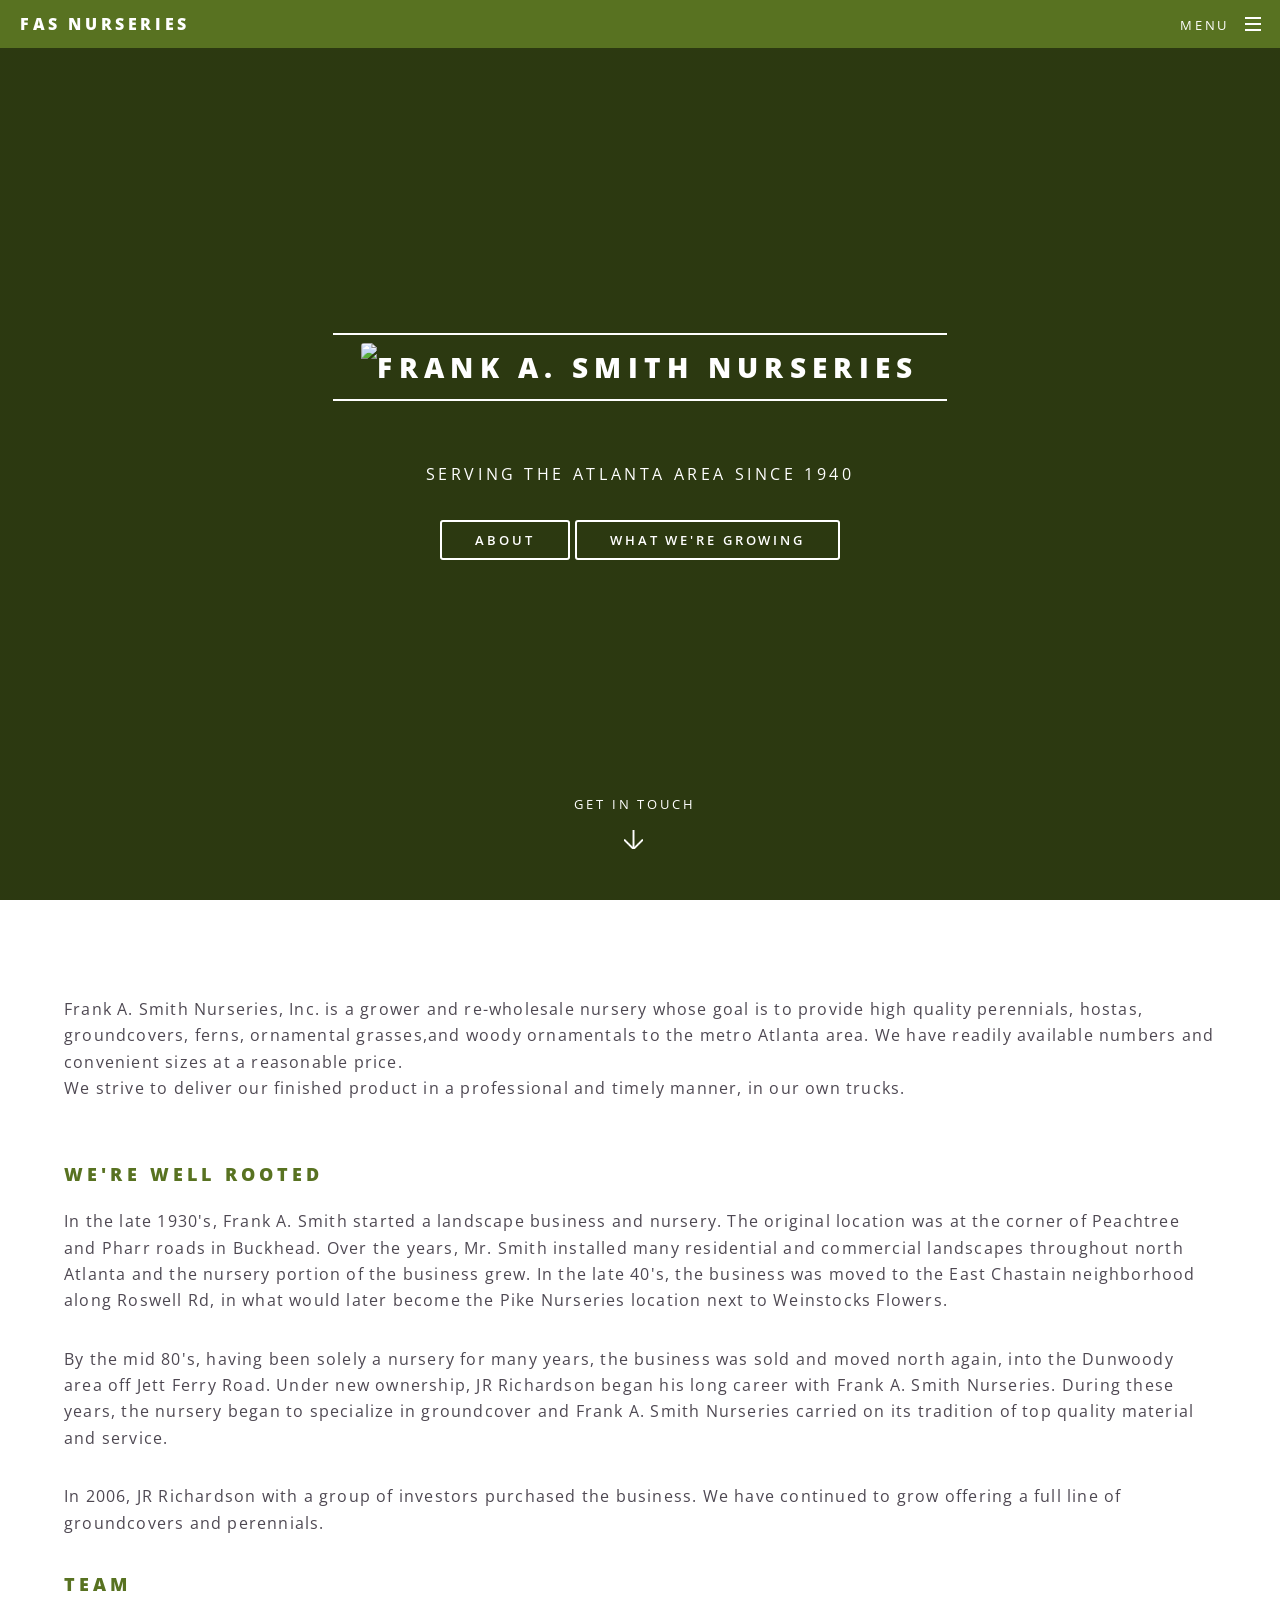
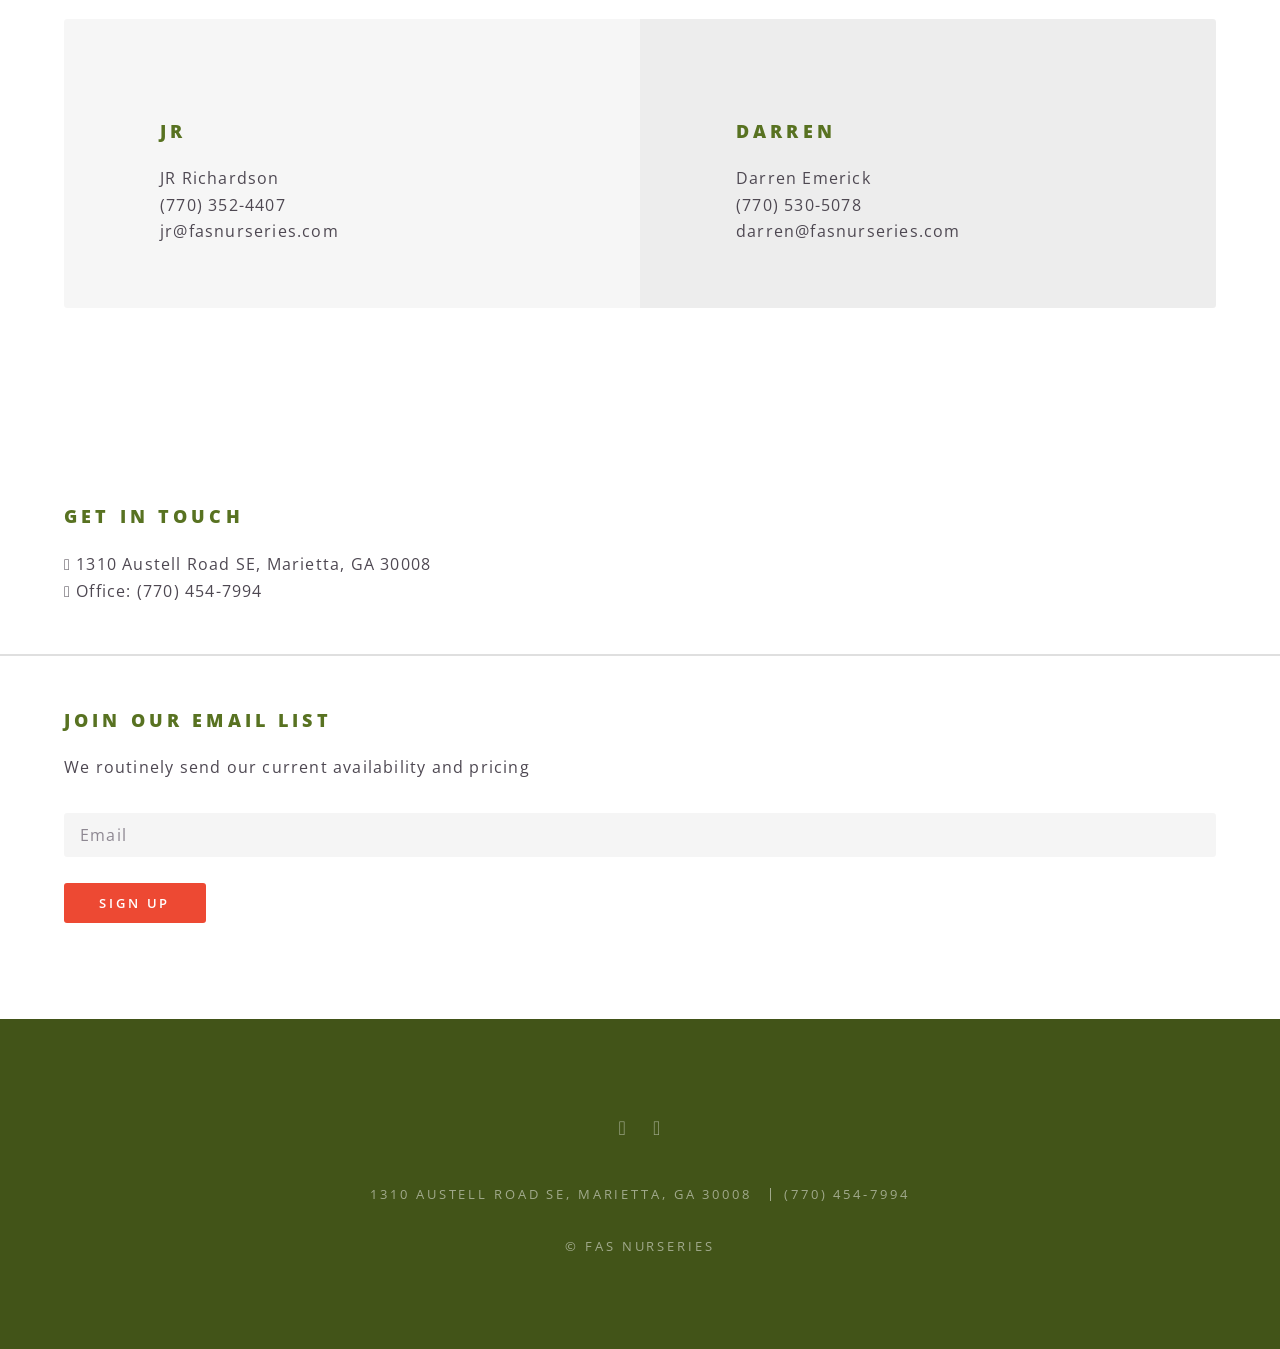
==== commit 4ef11769: "Fix malformed apostrophes and footer copyright" ====
--- a/docs/index.html
+++ b/docs/index.html
@@ -77,8 +77,8 @@
 <p>Frank A. Smith Nurseries, Inc. is a grower and re-wholesale nursery whose goal is to provide high quality perennials, hostas, groundcovers, ferns, ornamental grasses,and woody ornamentals to the metro Atlanta area. We have readily available numbers and convenient sizes at a reasonable price.<br/>We strive to deliver our finished product in a professional and timely manner, in our own trucks.</p>
 </header>
 <h3>We&#x27;re well rooted</h3>
-<p>In the late 1930�s, Frank A. Smith started a landscape business and nursery. The original location was at the corner of Peachtree and Pharr roads in Buckhead. Over the years, Mr. Smith installed many residential and commercial landscapes throughout north Atlanta and the nursery portion of the business grew. In the late 40�s, the business was moved to the East Chastain neighborhood along Roswell Rd, in what would later become the Pike Nurseries location next to Weinstocks Flowers.</p>
-<p>By the mid 80�s, having been solely a nursery for many years, the business was sold and moved north again, into the Dunwoody area off Jett Ferry Road. Under new ownership, JR Richardson began his long career with Frank A. Smith Nurseries. During these years, the nursery began to specialize in groundcover and Frank A. Smith Nurseries carried on its tradition of top quality material and service.</p>
+<p>In the late 1930's, Frank A. Smith started a landscape business and nursery. The original location was at the corner of Peachtree and Pharr roads in Buckhead. Over the years, Mr. Smith installed many residential and commercial landscapes throughout north Atlanta and the nursery portion of the business grew. In the late 40's, the business was moved to the East Chastain neighborhood along Roswell Rd, in what would later become the Pike Nurseries location next to Weinstocks Flowers.</p>
+<p>By the mid 80's, having been solely a nursery for many years, the business was sold and moved north again, into the Dunwoody area off Jett Ferry Road. Under new ownership, JR Richardson began his long career with Frank A. Smith Nurseries. During these years, the nursery began to specialize in groundcover and Frank A. Smith Nurseries carried on its tradition of top quality material and service.</p>
 <p>In 2006, JR Richardson with a group of investors purchased the business. We have continued to grow offering a full line of groundcovers and perennials.</p>
 <h3>Team</h3>
 <ul class="features">
@@ -134,7 +134,7 @@
 <li>(770) 454-7994</li>
 </ul>
 <ul class="copyright">
-<li>� FAS Nurseries</li>
+<li>&copy; FAS Nurseries</li>
 </ul>
 </footer>
 </div>
